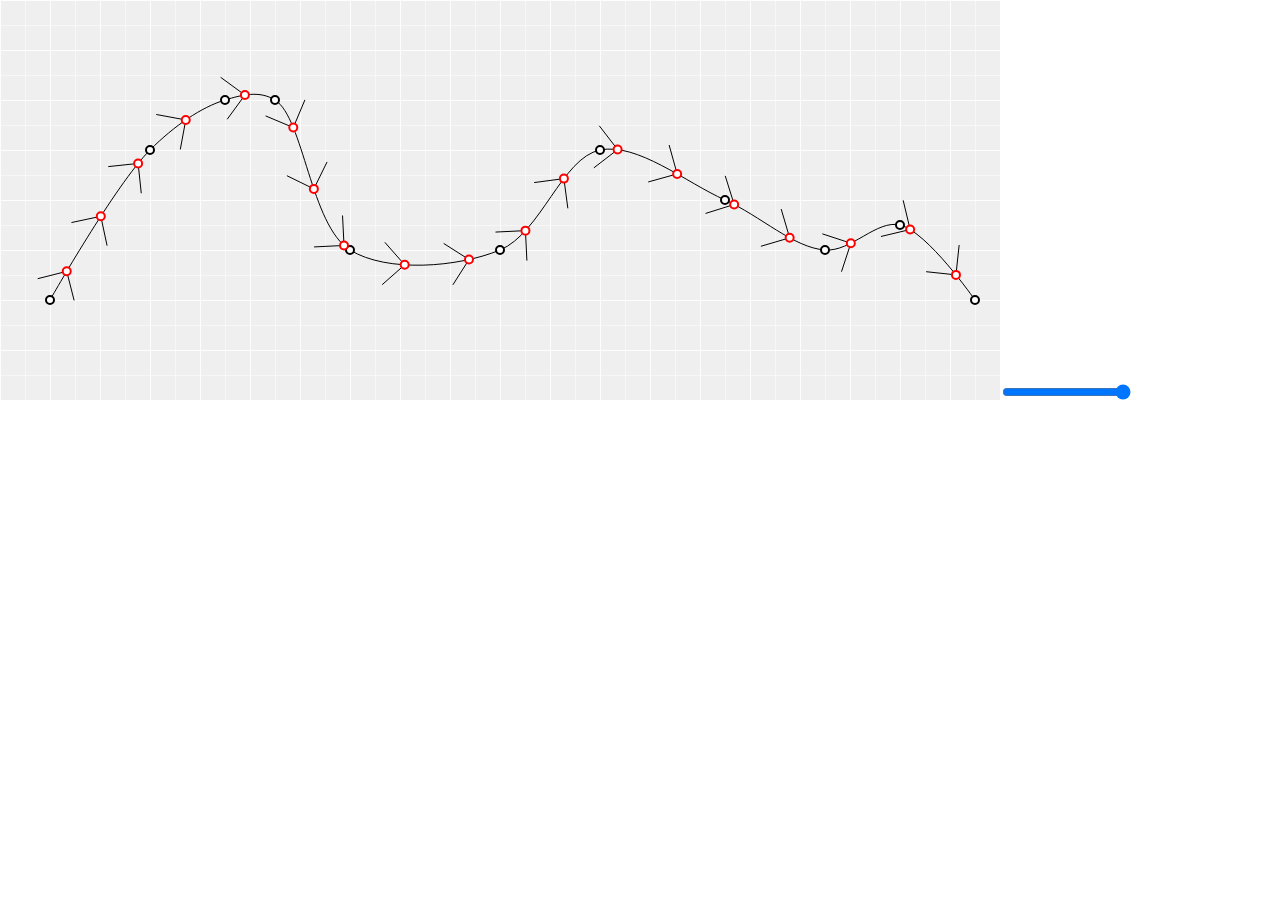
==== animation-along-path/index.html @ 091e4ab4 "add animation-along-path" ====
<!DOCTYPE HTML>
<html><head><meta charset="UTF-8"><title>EvenlySpaced</title><style>html,head,body { padding:0; margin:0; }
body { font-family: calibri, helvetica, arial, sans-serif; }</style><script type="text/javascript">
(function() {
'use strict';

function F2(fun)
{
  function wrapper(a) { return function(b) { return fun(a,b); }; }
  wrapper.arity = 2;
  wrapper.func = fun;
  return wrapper;
}

function F3(fun)
{
  function wrapper(a) {
    return function(b) { return function(c) { return fun(a, b, c); }; };
  }
  wrapper.arity = 3;
  wrapper.func = fun;
  return wrapper;
}

function F4(fun)
{
  function wrapper(a) { return function(b) { return function(c) {
    return function(d) { return fun(a, b, c, d); }; }; };
  }
  wrapper.arity = 4;
  wrapper.func = fun;
  return wrapper;
}

function F5(fun)
{
  function wrapper(a) { return function(b) { return function(c) {
    return function(d) { return function(e) { return fun(a, b, c, d, e); }; }; }; };
  }
  wrapper.arity = 5;
  wrapper.func = fun;
  return wrapper;
}

function F6(fun)
{
  function wrapper(a) { return function(b) { return function(c) {
    return function(d) { return function(e) { return function(f) {
    return fun(a, b, c, d, e, f); }; }; }; }; };
  }
  wrapper.arity = 6;
  wrapper.func = fun;
  return wrapper;
}

function F7(fun)
{
  function wrapper(a) { return function(b) { return function(c) {
    return function(d) { return function(e) { return function(f) {
    return function(g) { return fun(a, b, c, d, e, f, g); }; }; }; }; }; };
  }
  wrapper.arity = 7;
  wrapper.func = fun;
  return wrapper;
}

function F8(fun)
{
  function wrapper(a) { return function(b) { return function(c) {
    return function(d) { return function(e) { return function(f) {
    return function(g) { return function(h) {
    return fun(a, b, c, d, e, f, g, h); }; }; }; }; }; }; };
  }
  wrapper.arity = 8;
  wrapper.func = fun;
  return wrapper;
}

function F9(fun)
{
  function wrapper(a) { return function(b) { return function(c) {
    return function(d) { return function(e) { return function(f) {
    return function(g) { return function(h) { return function(i) {
    return fun(a, b, c, d, e, f, g, h, i); }; }; }; }; }; }; }; };
  }
  wrapper.arity = 9;
  wrapper.func = fun;
  return wrapper;
}

function A2(fun, a, b)
{
  return fun.arity === 2
    ? fun.func(a, b)
    : fun(a)(b);
}
function A3(fun, a, b, c)
{
  return fun.arity === 3
    ? fun.func(a, b, c)
    : fun(a)(b)(c);
}
function A4(fun, a, b, c, d)
{
  return fun.arity === 4
    ? fun.func(a, b, c, d)
    : fun(a)(b)(c)(d);
}
function A5(fun, a, b, c, d, e)
{
  return fun.arity === 5
    ? fun.func(a, b, c, d, e)
    : fun(a)(b)(c)(d)(e);
}
function A6(fun, a, b, c, d, e, f)
{
  return fun.arity === 6
    ? fun.func(a, b, c, d, e, f)
    : fun(a)(b)(c)(d)(e)(f);
}
function A7(fun, a, b, c, d, e, f, g)
{
  return fun.arity === 7
    ? fun.func(a, b, c, d, e, f, g)
    : fun(a)(b)(c)(d)(e)(f)(g);
}
function A8(fun, a, b, c, d, e, f, g, h)
{
  return fun.arity === 8
    ? fun.func(a, b, c, d, e, f, g, h)
    : fun(a)(b)(c)(d)(e)(f)(g)(h);
}
function A9(fun, a, b, c, d, e, f, g, h, i)
{
  return fun.arity === 9
    ? fun.func(a, b, c, d, e, f, g, h, i)
    : fun(a)(b)(c)(d)(e)(f)(g)(h)(i);
}
//import Native.Utils //

var _elm_lang$core$Native_Basics = function() {

function div(a, b)
{
	return (a / b) | 0;
}
function rem(a, b)
{
	return a % b;
}
function mod(a, b)
{
	if (b === 0)
	{
		throw new Error('Cannot perform mod 0. Division by zero error.');
	}
	var r = a % b;
	var m = a === 0 ? 0 : (b > 0 ? (a >= 0 ? r : r + b) : -mod(-a, -b));

	return m === b ? 0 : m;
}
function logBase(base, n)
{
	return Math.log(n) / Math.log(base);
}
function negate(n)
{
	return -n;
}
function abs(n)
{
	return n < 0 ? -n : n;
}

function min(a, b)
{
	return _elm_lang$core$Native_Utils.cmp(a, b) < 0 ? a : b;
}
function max(a, b)
{
	return _elm_lang$core$Native_Utils.cmp(a, b) > 0 ? a : b;
}
function clamp(lo, hi, n)
{
	return _elm_lang$core$Native_Utils.cmp(n, lo) < 0
		? lo
		: _elm_lang$core$Native_Utils.cmp(n, hi) > 0
			? hi
			: n;
}

var ord = ['LT', 'EQ', 'GT'];

function compare(x, y)
{
	return { ctor: ord[_elm_lang$core$Native_Utils.cmp(x, y) + 1] };
}

function xor(a, b)
{
	return a !== b;
}
function not(b)
{
	return !b;
}
function isInfinite(n)
{
	return n === Infinity || n === -Infinity;
}

function truncate(n)
{
	return n | 0;
}

function degrees(d)
{
	return d * Math.PI / 180;
}
function turns(t)
{
	return 2 * Math.PI * t;
}
function fromPolar(point)
{
	var r = point._0;
	var t = point._1;
	return _elm_lang$core$Native_Utils.Tuple2(r * Math.cos(t), r * Math.sin(t));
}
function toPolar(point)
{
	var x = point._0;
	var y = point._1;
	return _elm_lang$core$Native_Utils.Tuple2(Math.sqrt(x * x + y * y), Math.atan2(y, x));
}

return {
	div: F2(div),
	rem: F2(rem),
	mod: F2(mod),

	pi: Math.PI,
	e: Math.E,
	cos: Math.cos,
	sin: Math.sin,
	tan: Math.tan,
	acos: Math.acos,
	asin: Math.asin,
	atan: Math.atan,
	atan2: F2(Math.atan2),

	degrees: degrees,
	turns: turns,
	fromPolar: fromPolar,
	toPolar: toPolar,

	sqrt: Math.sqrt,
	logBase: F2(logBase),
	negate: negate,
	abs: abs,
	min: F2(min),
	max: F2(max),
	clamp: F3(clamp),
	compare: F2(compare),

	xor: F2(xor),
	not: not,

	truncate: truncate,
	ceiling: Math.ceil,
	floor: Math.floor,
	round: Math.round,
	toFloat: function(x) { return x; },
	isNaN: isNaN,
	isInfinite: isInfinite
};

}();//import //

var _elm_lang$core$Native_Utils = function() {

// COMPARISONS

function eq(x, y)
{
	var stack = [];
	var isEqual = eqHelp(x, y, 0, stack);
	var pair;
	while (isEqual && (pair = stack.pop()))
	{
		isEqual = eqHelp(pair.x, pair.y, 0, stack);
	}
	return isEqual;
}


function eqHelp(x, y, depth, stack)
{
	if (depth > 100)
	{
		stack.push({ x: x, y: y });
		return true;
	}

	if (x === y)
	{
		return true;
	}

	if (typeof x !== 'object')
	{
		if (typeof x === 'function')
		{
			throw new Error(
				'Trying to use `(==)` on functions. There is no way to know if functions are "the same" in the Elm sense.'
				+ ' Read more about this at http://package.elm-lang.org/packages/elm-lang/core/latest/Basics#=='
				+ ' which describes why it is this way and what the better version will look like.'
			);
		}
		return false;
	}

	if (x === null || y === null)
	{
		return false
	}

	if (x instanceof Date)
	{
		return x.getTime() === y.getTime();
	}

	if (!('ctor' in x))
	{
		for (var key in x)
		{
			if (!eqHelp(x[key], y[key], depth + 1, stack))
			{
				return false;
			}
		}
		return true;
	}

	// convert Dicts and Sets to lists
	if (x.ctor === 'RBNode_elm_builtin' || x.ctor === 'RBEmpty_elm_builtin')
	{
		x = _elm_lang$core$Dict$toList(x);
		y = _elm_lang$core$Dict$toList(y);
	}
	if (x.ctor === 'Set_elm_builtin')
	{
		x = _elm_lang$core$Set$toList(x);
		y = _elm_lang$core$Set$toList(y);
	}

	// check if lists are equal without recursion
	if (x.ctor === '::')
	{
		var a = x;
		var b = y;
		while (a.ctor === '::' && b.ctor === '::')
		{
			if (!eqHelp(a._0, b._0, depth + 1, stack))
			{
				return false;
			}
			a = a._1;
			b = b._1;
		}
		return a.ctor === b.ctor;
	}

	// check if Arrays are equal
	if (x.ctor === '_Array')
	{
		var xs = _elm_lang$core$Native_Array.toJSArray(x);
		var ys = _elm_lang$core$Native_Array.toJSArray(y);
		if (xs.length !== ys.length)
		{
			return false;
		}
		for (var i = 0; i < xs.length; i++)
		{
			if (!eqHelp(xs[i], ys[i], depth + 1, stack))
			{
				return false;
			}
		}
		return true;
	}

	if (!eqHelp(x.ctor, y.ctor, depth + 1, stack))
	{
		return false;
	}

	for (var key in x)
	{
		if (!eqHelp(x[key], y[key], depth + 1, stack))
		{
			return false;
		}
	}
	return true;
}

// Code in Generate/JavaScript.hs, Basics.js, and List.js depends on
// the particular integer values assigned to LT, EQ, and GT.

var LT = -1, EQ = 0, GT = 1;

function cmp(x, y)
{
	if (typeof x !== 'object')
	{
		return x === y ? EQ : x < y ? LT : GT;
	}

	if (x instanceof String)
	{
		var a = x.valueOf();
		var b = y.valueOf();
		return a === b ? EQ : a < b ? LT : GT;
	}

	if (x.ctor === '::' || x.ctor === '[]')
	{
		while (x.ctor === '::' && y.ctor === '::')
		{
			var ord = cmp(x._0, y._0);
			if (ord !== EQ)
			{
				return ord;
			}
			x = x._1;
			y = y._1;
		}
		return x.ctor === y.ctor ? EQ : x.ctor === '[]' ? LT : GT;
	}

	if (x.ctor.slice(0, 6) === '_Tuple')
	{
		var ord;
		var n = x.ctor.slice(6) - 0;
		var err = 'cannot compare tuples with more than 6 elements.';
		if (n === 0) return EQ;
		if (n >= 1) { ord = cmp(x._0, y._0); if (ord !== EQ) return ord;
		if (n >= 2) { ord = cmp(x._1, y._1); if (ord !== EQ) return ord;
		if (n >= 3) { ord = cmp(x._2, y._2); if (ord !== EQ) return ord;
		if (n >= 4) { ord = cmp(x._3, y._3); if (ord !== EQ) return ord;
		if (n >= 5) { ord = cmp(x._4, y._4); if (ord !== EQ) return ord;
		if (n >= 6) { ord = cmp(x._5, y._5); if (ord !== EQ) return ord;
		if (n >= 7) throw new Error('Comparison error: ' + err); } } } } } }
		return EQ;
	}

	throw new Error(
		'Comparison error: comparison is only defined on ints, '
		+ 'floats, times, chars, strings, lists of comparable values, '
		+ 'and tuples of comparable values.'
	);
}


// COMMON VALUES

var Tuple0 = {
	ctor: '_Tuple0'
};

function Tuple2(x, y)
{
	return {
		ctor: '_Tuple2',
		_0: x,
		_1: y
	};
}

function chr(c)
{
	return new String(c);
}


// GUID

var count = 0;
function guid(_)
{
	return count++;
}


// RECORDS

function update(oldRecord, updatedFields)
{
	var newRecord = {};

	for (var key in oldRecord)
	{
		newRecord[key] = oldRecord[key];
	}

	for (var key in updatedFields)
	{
		newRecord[key] = updatedFields[key];
	}

	return newRecord;
}


//// LIST STUFF ////

var Nil = { ctor: '[]' };

function Cons(hd, tl)
{
	return {
		ctor: '::',
		_0: hd,
		_1: tl
	};
}

function append(xs, ys)
{
	// append Strings
	if (typeof xs === 'string')
	{
		return xs + ys;
	}

	// append Lists
	if (xs.ctor === '[]')
	{
		return ys;
	}
	var root = Cons(xs._0, Nil);
	var curr = root;
	xs = xs._1;
	while (xs.ctor !== '[]')
	{
		curr._1 = Cons(xs._0, Nil);
		xs = xs._1;
		curr = curr._1;
	}
	curr._1 = ys;
	return root;
}


// CRASHES

function crash(moduleName, region)
{
	return function(message) {
		throw new Error(
			'Ran into a `Debug.crash` in module `' + moduleName + '` ' + regionToString(region) + '\n'
			+ 'The message provided by the code author is:\n\n    '
			+ message
		);
	};
}

function crashCase(moduleName, region, value)
{
	return function(message) {
		throw new Error(
			'Ran into a `Debug.crash` in module `' + moduleName + '`\n\n'
			+ 'This was caused by the `case` expression ' + regionToString(region) + '.\n'
			+ 'One of the branches ended with a crash and the following value got through:\n\n    ' + toString(value) + '\n\n'
			+ 'The message provided by the code author is:\n\n    '
			+ message
		);
	};
}

function regionToString(region)
{
	if (region.start.line == region.end.line)
	{
		return 'on line ' + region.start.line;
	}
	return 'between lines ' + region.start.line + ' and ' + region.end.line;
}


// TO STRING

function toString(v)
{
	var type = typeof v;
	if (type === 'function')
	{
		return '<function>';
	}

	if (type === 'boolean')
	{
		return v ? 'True' : 'False';
	}

	if (type === 'number')
	{
		return v + '';
	}

	if (v instanceof String)
	{
		return '\'' + addSlashes(v, true) + '\'';
	}

	if (type === 'string')
	{
		return '"' + addSlashes(v, false) + '"';
	}

	if (v === null)
	{
		return 'null';
	}

	if (type === 'object' && 'ctor' in v)
	{
		var ctorStarter = v.ctor.substring(0, 5);

		if (ctorStarter === '_Tupl')
		{
			var output = [];
			for (var k in v)
			{
				if (k === 'ctor') continue;
				output.push(toString(v[k]));
			}
			return '(' + output.join(',') + ')';
		}

		if (ctorStarter === '_Task')
		{
			return '<task>'
		}

		if (v.ctor === '_Array')
		{
			var list = _elm_lang$core$Array$toList(v);
			return 'Array.fromList ' + toString(list);
		}

		if (v.ctor === '<decoder>')
		{
			return '<decoder>';
		}

		if (v.ctor === '_Process')
		{
			return '<process:' + v.id + '>';
		}

		if (v.ctor === '::')
		{
			var output = '[' + toString(v._0);
			v = v._1;
			while (v.ctor === '::')
			{
				output += ',' + toString(v._0);
				v = v._1;
			}
			return output + ']';
		}

		if (v.ctor === '[]')
		{
			return '[]';
		}

		if (v.ctor === 'Set_elm_builtin')
		{
			return 'Set.fromList ' + toString(_elm_lang$core$Set$toList(v));
		}

		if (v.ctor === 'RBNode_elm_builtin' || v.ctor === 'RBEmpty_elm_builtin')
		{
			return 'Dict.fromList ' + toString(_elm_lang$core$Dict$toList(v));
		}

		var output = '';
		for (var i in v)
		{
			if (i === 'ctor') continue;
			var str = toString(v[i]);
			var c0 = str[0];
			var parenless = c0 === '{' || c0 === '(' || c0 === '<' || c0 === '"' || str.indexOf(' ') < 0;
			output += ' ' + (parenless ? str : '(' + str + ')');
		}
		return v.ctor + output;
	}

	if (type === 'object')
	{
		if (v instanceof Date)
		{
			return '<' + v.toString() + '>';
		}

		if (v.elm_web_socket)
		{
			return '<websocket>';
		}

		var output = [];
		for (var k in v)
		{
			output.push(k + ' = ' + toString(v[k]));
		}
		if (output.length === 0)
		{
			return '{}';
		}
		return '{ ' + output.join(', ') + ' }';
	}

	return '<internal structure>';
}

function addSlashes(str, isChar)
{
	var s = str.replace(/\\/g, '\\\\')
			  .replace(/\n/g, '\\n')
			  .replace(/\t/g, '\\t')
			  .replace(/\r/g, '\\r')
			  .replace(/\v/g, '\\v')
			  .replace(/\0/g, '\\0');
	if (isChar)
	{
		return s.replace(/\'/g, '\\\'');
	}
	else
	{
		return s.replace(/\"/g, '\\"');
	}
}


return {
	eq: eq,
	cmp: cmp,
	Tuple0: Tuple0,
	Tuple2: Tuple2,
	chr: chr,
	update: update,
	guid: guid,

	append: F2(append),

	crash: crash,
	crashCase: crashCase,

	toString: toString
};

}();var _elm_lang$core$Basics$never = function (_p0) {
	never:
	while (true) {
		var _p1 = _p0;
		var _v1 = _p1._0;
		_p0 = _v1;
		continue never;
	}
};
var _elm_lang$core$Basics$uncurry = F2(
	function (f, _p2) {
		var _p3 = _p2;
		return A2(f, _p3._0, _p3._1);
	});
var _elm_lang$core$Basics$curry = F3(
	function (f, a, b) {
		return f(
			{ctor: '_Tuple2', _0: a, _1: b});
	});
var _elm_lang$core$Basics$flip = F3(
	function (f, b, a) {
		return A2(f, a, b);
	});
var _elm_lang$core$Basics$always = F2(
	function (a, _p4) {
		return a;
	});
var _elm_lang$core$Basics$identity = function (x) {
	return x;
};
var _elm_lang$core$Basics_ops = _elm_lang$core$Basics_ops || {};
_elm_lang$core$Basics_ops['<|'] = F2(
	function (f, x) {
		return f(x);
	});
var _elm_lang$core$Basics_ops = _elm_lang$core$Basics_ops || {};
_elm_lang$core$Basics_ops['|>'] = F2(
	function (x, f) {
		return f(x);
	});
var _elm_lang$core$Basics_ops = _elm_lang$core$Basics_ops || {};
_elm_lang$core$Basics_ops['>>'] = F3(
	function (f, g, x) {
		return g(
			f(x));
	});
var _elm_lang$core$Basics_ops = _elm_lang$core$Basics_ops || {};
_elm_lang$core$Basics_ops['<<'] = F3(
	function (g, f, x) {
		return g(
			f(x));
	});
var _elm_lang$core$Basics_ops = _elm_lang$core$Basics_ops || {};
_elm_lang$core$Basics_ops['++'] = _elm_lang$core$Native_Utils.append;
var _elm_lang$core$Basics$toString = _elm_lang$core$Native_Utils.toString;
var _elm_lang$core$Basics$isInfinite = _elm_lang$core$Native_Basics.isInfinite;
var _elm_lang$core$Basics$isNaN = _elm_lang$core$Native_Basics.isNaN;
var _elm_lang$core$Basics$toFloat = _elm_lang$core$Native_Basics.toFloat;
var _elm_lang$core$Basics$ceiling = _elm_lang$core$Native_Basics.ceiling;
var _elm_lang$core$Basics$floor = _elm_lang$core$Native_Basics.floor;
var _elm_lang$core$Basics$truncate = _elm_lang$core$Native_Basics.truncate;
var _elm_lang$core$Basics$round = _elm_lang$core$Native_Basics.round;
var _elm_lang$core$Basics$not = _elm_lang$core$Native_Basics.not;
var _elm_lang$core$Basics$xor = _elm_lang$core$Native_Basics.xor;
var _elm_lang$core$Basics_ops = _elm_lang$core$Basics_ops || {};
_elm_lang$core$Basics_ops['||'] = _elm_lang$core$Native_Basics.or;
var _elm_lang$core$Basics_ops = _elm_lang$core$Basics_ops || {};
_elm_lang$core$Basics_ops['&&'] = _elm_lang$core$Native_Basics.and;
var _elm_lang$core$Basics$max = _elm_lang$core$Native_Basics.max;
var _elm_lang$core$Basics$min = _elm_lang$core$Native_Basics.min;
var _elm_lang$core$Basics$compare = _elm_lang$core$Native_Basics.compare;
var _elm_lang$core$Basics_ops = _elm_lang$core$Basics_ops || {};
_elm_lang$core$Basics_ops['>='] = _elm_lang$core$Native_Basics.ge;
var _elm_lang$core$Basics_ops = _elm_lang$core$Basics_ops || {};
_elm_lang$core$Basics_ops['<='] = _elm_lang$core$Native_Basics.le;
var _elm_lang$core$Basics_ops = _elm_lang$core$Basics_ops || {};
_elm_lang$core$Basics_ops['>'] = _elm_lang$core$Native_Basics.gt;
var _elm_lang$core$Basics_ops = _elm_lang$core$Basics_ops || {};
_elm_lang$core$Basics_ops['<'] = _elm_lang$core$Native_Basics.lt;
var _elm_lang$core$Basics_ops = _elm_lang$core$Basics_ops || {};
_elm_lang$core$Basics_ops['/='] = _elm_lang$core$Native_Basics.neq;
var _elm_lang$core$Basics_ops = _elm_lang$core$Basics_ops || {};
_elm_lang$core$Basics_ops['=='] = _elm_lang$core$Native_Basics.eq;
var _elm_lang$core$Basics$e = _elm_lang$core$Native_Basics.e;
var _elm_lang$core$Basics$pi = _elm_lang$core$Native_Basics.pi;
var _elm_lang$core$Basics$clamp = _elm_lang$core$Native_Basics.clamp;
var _elm_lang$core$Basics$logBase = _elm_lang$core$Native_Basics.logBase;
var _elm_lang$core$Basics$abs = _elm_lang$core$Native_Basics.abs;
var _elm_lang$core$Basics$negate = _elm_lang$core$Native_Basics.negate;
var _elm_lang$core$Basics$sqrt = _elm_lang$core$Native_Basics.sqrt;
var _elm_lang$core$Basics$atan2 = _elm_lang$core$Native_Basics.atan2;
var _elm_lang$core$Basics$atan = _elm_lang$core$Native_Basics.atan;
var _elm_lang$core$Basics$asin = _elm_lang$core$Native_Basics.asin;
var _elm_lang$core$Basics$acos = _elm_lang$core$Native_Basics.acos;
var _elm_lang$core$Basics$tan = _elm_lang$core$Native_Basics.tan;
var _elm_lang$core$Basics$sin = _elm_lang$core$Native_Basics.sin;
var _elm_lang$core$Basics$cos = _elm_lang$core$Native_Basics.cos;
var _elm_lang$core$Basics_ops = _elm_lang$core$Basics_ops || {};
_elm_lang$core$Basics_ops['^'] = _elm_lang$core$Native_Basics.exp;
var _elm_lang$core$Basics_ops = _elm_lang$core$Basics_ops || {};
_elm_lang$core$Basics_ops['%'] = _elm_lang$core$Native_Basics.mod;
var _elm_lang$core$Basics$rem = _elm_lang$core$Native_Basics.rem;
var _elm_lang$core$Basics_ops = _elm_lang$core$Basics_ops || {};
_elm_lang$core$Basics_ops['//'] = _elm_lang$core$Native_Basics.div;
var _elm_lang$core$Basics_ops = _elm_lang$core$Basics_ops || {};
_elm_lang$core$Basics_ops['/'] = _elm_lang$core$Native_Basics.floatDiv;
var _elm_lang$core$Basics_ops = _elm_lang$core$Basics_ops || {};
_elm_lang$core$Basics_ops['*'] = _elm_lang$core$Native_Basics.mul;
var _elm_lang$core$Basics_ops = _elm_lang$core$Basics_ops || {};
_elm_lang$core$Basics_ops['-'] = _elm_lang$core$Native_Basics.sub;
var _elm_lang$core$Basics_ops = _elm_lang$core$Basics_ops || {};
_elm_lang$core$Basics_ops['+'] = _elm_lang$core$Native_Basics.add;
var _elm_lang$core$Basics$toPolar = _elm_lang$core$Native_Basics.toPolar;
var _elm_lang$core$Basics$fromPolar = _elm_lang$core$Native_Basics.fromPolar;
var _elm_lang$core$Basics$turns = _elm_lang$core$Native_Basics.turns;
var _elm_lang$core$Basics$degrees = _elm_lang$core$Native_Basics.degrees;
var _elm_lang$core$Basics$radians = function (t) {
	return t;
};
var _elm_lang$core$Basics$GT = {ctor: 'GT'};
var _elm_lang$core$Basics$EQ = {ctor: 'EQ'};
var _elm_lang$core$Basics$LT = {ctor: 'LT'};
var _elm_lang$core$Basics$JustOneMore = function (a) {
	return {ctor: 'JustOneMore', _0: a};
};
//import Native.Utils //

var _elm_lang$core$Native_Debug = function() {

function log(tag, value)
{
	var msg = tag + ': ' + _elm_lang$core$Native_Utils.toString(value);
	var process = process || {};
	if (process.stdout)
	{
		process.stdout.write(msg);
	}
	else
	{
		console.log(msg);
	}
	return value;
}

function crash(message)
{
	throw new Error(message);
}

return {
	crash: crash,
	log: F2(log)
};

}();var _elm_lang$core$Debug$crash = _elm_lang$core$Native_Debug.crash;
var _elm_lang$core$Debug$log = _elm_lang$core$Native_Debug.log;
var _elm_lang$core$Maybe$withDefault = F2(
	function ($default, maybe) {
		var _p0 = maybe;
		if (_p0.ctor === 'Just') {
			return _p0._0;
		} else {
			return $default;
		}
	});
var _elm_lang$core$Maybe$Nothing = {ctor: 'Nothing'};
var _elm_lang$core$Maybe$andThen = F2(
	function (callback, maybeValue) {
		var _p1 = maybeValue;
		if (_p1.ctor === 'Just') {
			return callback(_p1._0);
		} else {
			return _elm_lang$core$Maybe$Nothing;
		}
	});
var _elm_lang$core$Maybe$Just = function (a) {
	return {ctor: 'Just', _0: a};
};
var _elm_lang$core$Maybe$map = F2(
	function (f, maybe) {
		var _p2 = maybe;
		if (_p2.ctor === 'Just') {
			return _elm_lang$core$Maybe$Just(
				f(_p2._0));
		} else {
			return _elm_lang$core$Maybe$Nothing;
		}
	});
var _elm_lang$core$Maybe$map2 = F3(
	function (func, ma, mb) {
		var _p3 = {ctor: '_Tuple2', _0: ma, _1: mb};
		if (((_p3.ctor === '_Tuple2') && (_p3._0.ctor === 'Just')) && (_p3._1.ctor === 'Just')) {
			return _elm_lang$core$Maybe$Just(
				A2(func, _p3._0._0, _p3._1._0));
		} else {
			return _elm_lang$core$Maybe$Nothing;
		}
	});
var _elm_lang$core$Maybe$map3 = F4(
	function (func, ma, mb, mc) {
		var _p4 = {ctor: '_Tuple3', _0: ma, _1: mb, _2: mc};
		if ((((_p4.ctor === '_Tuple3') && (_p4._0.ctor === 'Just')) && (_p4._1.ctor === 'Just')) && (_p4._2.ctor === 'Just')) {
			return _elm_lang$core$Maybe$Just(
				A3(func, _p4._0._0, _p4._1._0, _p4._2._0));
		} else {
			return _elm_lang$core$Maybe$Nothing;
		}
	});
var _elm_lang$core$Maybe$map4 = F5(
	function (func, ma, mb, mc, md) {
		var _p5 = {ctor: '_Tuple4', _0: ma, _1: mb, _2: mc, _3: md};
		if (((((_p5.ctor === '_Tuple4') && (_p5._0.ctor === 'Just')) && (_p5._1.ctor === 'Just')) && (_p5._2.ctor === 'Just')) && (_p5._3.ctor === 'Just')) {
			return _elm_lang$core$Maybe$Just(
				A4(func, _p5._0._0, _p5._1._0, _p5._2._0, _p5._3._0));
		} else {
			return _elm_lang$core$Maybe$Nothing;
		}
	});
var _elm_lang$core$Maybe$map5 = F6(
	function (func, ma, mb, mc, md, me) {
		var _p6 = {ctor: '_Tuple5', _0: ma, _1: mb, _2: mc, _3: md, _4: me};
		if ((((((_p6.ctor === '_Tuple5') && (_p6._0.ctor === 'Just')) && (_p6._1.ctor === 'Just')) && (_p6._2.ctor === 'Just')) && (_p6._3.ctor === 'Just')) && (_p6._4.ctor === 'Just')) {
			return _elm_lang$core$Maybe$Just(
				A5(func, _p6._0._0, _p6._1._0, _p6._2._0, _p6._3._0, _p6._4._0));
		} else {
			return _elm_lang$core$Maybe$Nothing;
		}
	});
//import Native.Utils //

var _elm_lang$core$Native_List = function() {

var Nil = { ctor: '[]' };

function Cons(hd, tl)
{
	return { ctor: '::', _0: hd, _1: tl };
}

function fromArray(arr)
{
	var out = Nil;
	for (var i = arr.length; i--; )
	{
		out = Cons(arr[i], out);
	}
	return out;
}

function toArray(xs)
{
	var out = [];
	while (xs.ctor !== '[]')
	{
		out.push(xs._0);
		xs = xs._1;
	}
	return out;
}

function foldr(f, b, xs)
{
	var arr = toArray(xs);
	var acc = b;
	for (var i = arr.length; i--; )
	{
		acc = A2(f, arr[i], acc);
	}
	return acc;
}

function map2(f, xs, ys)
{
	var arr = [];
	while (xs.ctor !== '[]' && ys.ctor !== '[]')
	{
		arr.push(A2(f, xs._0, ys._0));
		xs = xs._1;
		ys = ys._1;
	}
	return fromArray(arr);
}

function map3(f, xs, ys, zs)
{
	var arr = [];
	while (xs.ctor !== '[]' && ys.ctor !== '[]' && zs.ctor !== '[]')
	{
		arr.push(A3(f, xs._0, ys._0, zs._0));
		xs = xs._1;
		ys = ys._1;
		zs = zs._1;
	}
	return fromArray(arr);
}

function map4(f, ws, xs, ys, zs)
{
	var arr = [];
	while (   ws.ctor !== '[]'
		   && xs.ctor !== '[]'
		   && ys.ctor !== '[]'
		   && zs.ctor !== '[]')
	{
		arr.push(A4(f, ws._0, xs._0, ys._0, zs._0));
		ws = ws._1;
		xs = xs._1;
		ys = ys._1;
		zs = zs._1;
	}
	return fromArray(arr);
}

function map5(f, vs, ws, xs, ys, zs)
{
	var arr = [];
	while (   vs.ctor !== '[]'
		   && ws.ctor !== '[]'
		   && xs.ctor !== '[]'
		   && ys.ctor !== '[]'
		   && zs.ctor !== '[]')
	{
		arr.push(A5(f, vs._0, ws._0, xs._0, ys._0, zs._0));
		vs = vs._1;
		ws = ws._1;
		xs = xs._1;
		ys = ys._1;
		zs = zs._1;
	}
	return fromArray(arr);
}

function sortBy(f, xs)
{
	return fromArray(toArray(xs).sort(function(a, b) {
		return _elm_lang$core$Native_Utils.cmp(f(a), f(b));
	}));
}

function sortWith(f, xs)
{
	return fromArray(toArray(xs).sort(function(a, b) {
		var ord = f(a)(b).ctor;
		return ord === 'EQ' ? 0 : ord === 'LT' ? -1 : 1;
	}));
}

return {
	Nil: Nil,
	Cons: Cons,
	cons: F2(Cons),
	toArray: toArray,
	fromArray: fromArray,

	foldr: F3(foldr),

	map2: F3(map2),
	map3: F4(map3),
	map4: F5(map4),
	map5: F6(map5),
	sortBy: F2(sortBy),
	sortWith: F2(sortWith)
};

}();var _elm_lang$core$List$sortWith = _elm_lang$core$Native_List.sortWith;
var _elm_lang$core$List$sortBy = _elm_lang$core$Native_List.sortBy;
var _elm_lang$core$List$sort = function (xs) {
	return A2(_elm_lang$core$List$sortBy, _elm_lang$core$Basics$identity, xs);
};
var _elm_lang$core$List$singleton = function (value) {
	return {
		ctor: '::',
		_0: value,
		_1: {ctor: '[]'}
	};
};
var _elm_lang$core$List$drop = F2(
	function (n, list) {
		drop:
		while (true) {
			if (_elm_lang$core$Native_Utils.cmp(n, 0) < 1) {
				return list;
			} else {
				var _p0 = list;
				if (_p0.ctor === '[]') {
					return list;
				} else {
					var _v1 = n - 1,
						_v2 = _p0._1;
					n = _v1;
					list = _v2;
					continue drop;
				}
			}
		}
	});
var _elm_lang$core$List$map5 = _elm_lang$core$Native_List.map5;
var _elm_lang$core$List$map4 = _elm_lang$core$Native_List.map4;
var _elm_lang$core$List$map3 = _elm_lang$core$Native_List.map3;
var _elm_lang$core$List$map2 = _elm_lang$core$Native_List.map2;
var _elm_lang$core$List$any = F2(
	function (isOkay, list) {
		any:
		while (true) {
			var _p1 = list;
			if (_p1.ctor === '[]') {
				return false;
			} else {
				if (isOkay(_p1._0)) {
					return true;
				} else {
					var _v4 = isOkay,
						_v5 = _p1._1;
					isOkay = _v4;
					list = _v5;
					continue any;
				}
			}
		}
	});
var _elm_lang$core$List$all = F2(
	function (isOkay, list) {
		return !A2(
			_elm_lang$core$List$any,
			function (_p2) {
				return !isOkay(_p2);
			},
			list);
	});
var _elm_lang$core$List$foldr = _elm_lang$core$Native_List.foldr;
var _elm_lang$core$List$foldl = F3(
	function (func, acc, list) {
		foldl:
		while (true) {
			var _p3 = list;
			if (_p3.ctor === '[]') {
				return acc;
			} else {
				var _v7 = func,
					_v8 = A2(func, _p3._0, acc),
					_v9 = _p3._1;
				func = _v7;
				acc = _v8;
				list = _v9;
				continue foldl;
			}
		}
	});
var _elm_lang$core$List$length = function (xs) {
	return A3(
		_elm_lang$core$List$foldl,
		F2(
			function (_p4, i) {
				return i + 1;
			}),
		0,
		xs);
};
var _elm_lang$core$List$sum = function (numbers) {
	return A3(
		_elm_lang$core$List$foldl,
		F2(
			function (x, y) {
				return x + y;
			}),
		0,
		numbers);
};
var _elm_lang$core$List$product = function (numbers) {
	return A3(
		_elm_lang$core$List$foldl,
		F2(
			function (x, y) {
				return x * y;
			}),
		1,
		numbers);
};
var _elm_lang$core$List$maximum = function (list) {
	var _p5 = list;
	if (_p5.ctor === '::') {
		return _elm_lang$core$Maybe$Just(
			A3(_elm_lang$core$List$foldl, _elm_lang$core$Basics$max, _p5._0, _p5._1));
	} else {
		return _elm_lang$core$Maybe$Nothing;
	}
};
var _elm_lang$core$List$minimum = function (list) {
	var _p6 = list;
	if (_p6.ctor === '::') {
		return _elm_lang$core$Maybe$Just(
			A3(_elm_lang$core$List$foldl, _elm_lang$core$Basics$min, _p6._0, _p6._1));
	} else {
		return _elm_lang$core$Maybe$Nothing;
	}
};
var _elm_lang$core$List$member = F2(
	function (x, xs) {
		return A2(
			_elm_lang$core$List$any,
			function (a) {
				return _elm_lang$core$Native_Utils.eq(a, x);
			},
			xs);
	});
var _elm_lang$core$List$isEmpty = function (xs) {
	var _p7 = xs;
	if (_p7.ctor === '[]') {
		return true;
	} else {
		return false;
	}
};
var _elm_lang$core$List$tail = function (list) {
	var _p8 = list;
	if (_p8.ctor === '::') {
		return _elm_lang$core$Maybe$Just(_p8._1);
	} else {
		return _elm_lang$core$Maybe$Nothing;
	}
};
var _elm_lang$core$List$head = function (list) {
	var _p9 = list;
	if (_p9.ctor === '::') {
		return _elm_lang$core$Maybe$Just(_p9._0);
	} else {
		return _elm_lang$core$Maybe$Nothing;
	}
};
var _elm_lang$core$List_ops = _elm_lang$core$List_ops || {};
_elm_lang$core$List_ops['::'] = _elm_lang$core$Native_List.cons;
var _elm_lang$core$List$map = F2(
	function (f, xs) {
		return A3(
			_elm_lang$core$List$foldr,
			F2(
				function (x, acc) {
					return {
						ctor: '::',
						_0: f(x),
						_1: acc
					};
				}),
			{ctor: '[]'},
			xs);
	});
var _elm_lang$core$List$filter = F2(
	function (pred, xs) {
		var conditionalCons = F2(
			function (front, back) {
				return pred(front) ? {ctor: '::', _0: front, _1: back} : back;
			});
		return A3(
			_elm_lang$core$List$foldr,
			conditionalCons,
			{ctor: '[]'},
			xs);
	});
var _elm_lang$core$List$maybeCons = F3(
	function (f, mx, xs) {
		var _p10 = f(mx);
		if (_p10.ctor === 'Just') {
			return {ctor: '::', _0: _p10._0, _1: xs};
		} else {
			return xs;
		}
	});
var _elm_lang$core$List$filterMap = F2(
	function (f, xs) {
		return A3(
			_elm_lang$core$List$foldr,
			_elm_lang$core$List$maybeCons(f),
			{ctor: '[]'},
			xs);
	});
var _elm_lang$core$List$reverse = function (list) {
	return A3(
		_elm_lang$core$List$foldl,
		F2(
			function (x, y) {
				return {ctor: '::', _0: x, _1: y};
			}),
		{ctor: '[]'},
		list);
};
var _elm_lang$core$List$scanl = F3(
	function (f, b, xs) {
		var scan1 = F2(
			function (x, accAcc) {
				var _p11 = accAcc;
				if (_p11.ctor === '::') {
					return {
						ctor: '::',
						_0: A2(f, x, _p11._0),
						_1: accAcc
					};
				} else {
					return {ctor: '[]'};
				}
			});
		return _elm_lang$core$List$reverse(
			A3(
				_elm_lang$core$List$foldl,
				scan1,
				{
					ctor: '::',
					_0: b,
					_1: {ctor: '[]'}
				},
				xs));
	});
var _elm_lang$core$List$append = F2(
	function (xs, ys) {
		var _p12 = ys;
		if (_p12.ctor === '[]') {
			return xs;
		} else {
			return A3(
				_elm_lang$core$List$foldr,
				F2(
					function (x, y) {
						return {ctor: '::', _0: x, _1: y};
					}),
				ys,
				xs);
		}
	});
var _elm_lang$core$List$concat = function (lists) {
	return A3(
		_elm_lang$core$List$foldr,
		_elm_lang$core$List$append,
		{ctor: '[]'},
		lists);
};
var _elm_lang$core$List$concatMap = F2(
	function (f, list) {
		return _elm_lang$core$List$concat(
			A2(_elm_lang$core$List$map, f, list));
	});
var _elm_lang$core$List$partition = F2(
	function (pred, list) {
		var step = F2(
			function (x, _p13) {
				var _p14 = _p13;
				var _p16 = _p14._0;
				var _p15 = _p14._1;
				return pred(x) ? {
					ctor: '_Tuple2',
					_0: {ctor: '::', _0: x, _1: _p16},
					_1: _p15
				} : {
					ctor: '_Tuple2',
					_0: _p16,
					_1: {ctor: '::', _0: x, _1: _p15}
				};
			});
		return A3(
			_elm_lang$core$List$foldr,
			step,
			{
				ctor: '_Tuple2',
				_0: {ctor: '[]'},
				_1: {ctor: '[]'}
			},
			list);
	});
var _elm_lang$core$List$unzip = function (pairs) {
	var step = F2(
		function (_p18, _p17) {
			var _p19 = _p18;
			var _p20 = _p17;
			return {
				ctor: '_Tuple2',
				_0: {ctor: '::', _0: _p19._0, _1: _p20._0},
				_1: {ctor: '::', _0: _p19._1, _1: _p20._1}
			};
		});
	return A3(
		_elm_lang$core$List$foldr,
		step,
		{
			ctor: '_Tuple2',
			_0: {ctor: '[]'},
			_1: {ctor: '[]'}
		},
		pairs);
};
var _elm_lang$core$List$intersperse = F2(
	function (sep, xs) {
		var _p21 = xs;
		if (_p21.ctor === '[]') {
			return {ctor: '[]'};
		} else {
			var step = F2(
				function (x, rest) {
					return {
						ctor: '::',
						_0: sep,
						_1: {ctor: '::', _0: x, _1: rest}
					};
				});
			var spersed = A3(
				_elm_lang$core$List$foldr,
				step,
				{ctor: '[]'},
				_p21._1);
			return {ctor: '::', _0: _p21._0, _1: spersed};
		}
	});
var _elm_lang$core$List$takeReverse = F3(
	function (n, list, taken) {
		takeReverse:
		while (true) {
			if (_elm_lang$core$Native_Utils.cmp(n, 0) < 1) {
				return taken;
			} else {
				var _p22 = list;
				if (_p22.ctor === '[]') {
					return taken;
				} else {
					var _v23 = n - 1,
						_v24 = _p22._1,
						_v25 = {ctor: '::', _0: _p22._0, _1: taken};
					n = _v23;
					list = _v24;
					taken = _v25;
					continue takeReverse;
				}
			}
		}
	});
var _elm_lang$core$List$takeTailRec = F2(
	function (n, list) {
		return _elm_lang$core$List$reverse(
			A3(
				_elm_lang$core$List$takeReverse,
				n,
				list,
				{ctor: '[]'}));
	});
var _elm_lang$core$List$takeFast = F3(
	function (ctr, n, list) {
		if (_elm_lang$core$Native_Utils.cmp(n, 0) < 1) {
			return {ctor: '[]'};
		} else {
			var _p23 = {ctor: '_Tuple2', _0: n, _1: list};
			_v26_5:
			do {
				_v26_1:
				do {
					if (_p23.ctor === '_Tuple2') {
						if (_p23._1.ctor === '[]') {
							return list;
						} else {
							if (_p23._1._1.ctor === '::') {
								switch (_p23._0) {
									case 1:
										break _v26_1;
									case 2:
										return {
											ctor: '::',
											_0: _p23._1._0,
											_1: {
												ctor: '::',
												_0: _p23._1._1._0,
												_1: {ctor: '[]'}
											}
										};
									case 3:
										if (_p23._1._1._1.ctor === '::') {
											return {
												ctor: '::',
												_0: _p23._1._0,
												_1: {
													ctor: '::',
													_0: _p23._1._1._0,
													_1: {
														ctor: '::',
														_0: _p23._1._1._1._0,
														_1: {ctor: '[]'}
													}
												}
											};
										} else {
											break _v26_5;
										}
									default:
										if ((_p23._1._1._1.ctor === '::') && (_p23._1._1._1._1.ctor === '::')) {
											var _p28 = _p23._1._1._1._0;
											var _p27 = _p23._1._1._0;
											var _p26 = _p23._1._0;
											var _p25 = _p23._1._1._1._1._0;
											var _p24 = _p23._1._1._1._1._1;
											return (_elm_lang$core$Native_Utils.cmp(ctr, 1000) > 0) ? {
												ctor: '::',
												_0: _p26,
												_1: {
													ctor: '::',
													_0: _p27,
													_1: {
														ctor: '::',
														_0: _p28,
														_1: {
															ctor: '::',
															_0: _p25,
															_1: A2(_elm_lang$core$List$takeTailRec, n - 4, _p24)
														}
													}
												}
											} : {
												ctor: '::',
												_0: _p26,
												_1: {
													ctor: '::',
													_0: _p27,
													_1: {
														ctor: '::',
														_0: _p28,
														_1: {
															ctor: '::',
															_0: _p25,
															_1: A3(_elm_lang$core$List$takeFast, ctr + 1, n - 4, _p24)
														}
													}
												}
											};
										} else {
											break _v26_5;
										}
								}
							} else {
								if (_p23._0 === 1) {
									break _v26_1;
								} else {
									break _v26_5;
								}
							}
						}
					} else {
						break _v26_5;
					}
				} while(false);
				return {
					ctor: '::',
					_0: _p23._1._0,
					_1: {ctor: '[]'}
				};
			} while(false);
			return list;
		}
	});
var _elm_lang$core$List$take = F2(
	function (n, list) {
		return A3(_elm_lang$core$List$takeFast, 0, n, list);
	});
var _elm_lang$core$List$repeatHelp = F3(
	function (result, n, value) {
		repeatHelp:
		while (true) {
			if (_elm_lang$core$Native_Utils.cmp(n, 0) < 1) {
				return result;
			} else {
				var _v27 = {ctor: '::', _0: value, _1: result},
					_v28 = n - 1,
					_v29 = value;
				result = _v27;
				n = _v28;
				value = _v29;
				continue repeatHelp;
			}
		}
	});
var _elm_lang$core$List$repeat = F2(
	function (n, value) {
		return A3(
			_elm_lang$core$List$repeatHelp,
			{ctor: '[]'},
			n,
			value);
	});
var _elm_lang$core$List$rangeHelp = F3(
	function (lo, hi, list) {
		rangeHelp:
		while (true) {
			if (_elm_lang$core$Native_Utils.cmp(lo, hi) < 1) {
				var _v30 = lo,
					_v31 = hi - 1,
					_v32 = {ctor: '::', _0: hi, _1: list};
				lo = _v30;
				hi = _v31;
				list = _v32;
				continue rangeHelp;
			} else {
				return list;
			}
		}
	});
var _elm_lang$core$List$range = F2(
	function (lo, hi) {
		return A3(
			_elm_lang$core$List$rangeHelp,
			lo,
			hi,
			{ctor: '[]'});
	});
var _elm_lang$core$List$indexedMap = F2(
	function (f, xs) {
		return A3(
			_elm_lang$core$List$map2,
			f,
			A2(
				_elm_lang$core$List$range,
				0,
				_elm_lang$core$List$length(xs) - 1),
			xs);
	});
var _elm_lang$core$Result$toMaybe = function (result) {
	var _p0 = result;
	if (_p0.ctor === 'Ok') {
		return _elm_lang$core$Maybe$Just(_p0._0);
	} else {
		return _elm_lang$core$Maybe$Nothing;
	}
};
var _elm_lang$core$Result$withDefault = F2(
	function (def, result) {
		var _p1 = result;
		if (_p1.ctor === 'Ok') {
			return _p1._0;
		} else {
			return def;
		}
	});
var _elm_lang$core$Result$Err = function (a) {
	return {ctor: 'Err', _0: a};
};
var _elm_lang$core$Result$andThen = F2(
	function (callback, result) {
		var _p2 = result;
		if (_p2.ctor === 'Ok') {
			return callback(_p2._0);
		} else {
			return _elm_lang$core$Result$Err(_p2._0);
		}
	});
var _elm_lang$core$Result$Ok = function (a) {
	return {ctor: 'Ok', _0: a};
};
var _elm_lang$core$Result$map = F2(
	function (func, ra) {
		var _p3 = ra;
		if (_p3.ctor === 'Ok') {
			return _elm_lang$core$Result$Ok(
				func(_p3._0));
		} else {
			return _elm_lang$core$Result$Err(_p3._0);
		}
	});
var _elm_lang$core$Result$map2 = F3(
	function (func, ra, rb) {
		var _p4 = {ctor: '_Tuple2', _0: ra, _1: rb};
		if (_p4._0.ctor === 'Ok') {
			if (_p4._1.ctor === 'Ok') {
				return _elm_lang$core$Result$Ok(
					A2(func, _p4._0._0, _p4._1._0));
			} else {
				return _elm_lang$core$Result$Err(_p4._1._0);
			}
		} else {
			return _elm_lang$core$Result$Err(_p4._0._0);
		}
	});
var _elm_lang$core$Result$map3 = F4(
	function (func, ra, rb, rc) {
		var _p5 = {ctor: '_Tuple3', _0: ra, _1: rb, _2: rc};
		if (_p5._0.ctor === 'Ok') {
			if (_p5._1.ctor === 'Ok') {
				if (_p5._2.ctor === 'Ok') {
					return _elm_lang$core$Result$Ok(
						A3(func, _p5._0._0, _p5._1._0, _p5._2._0));
				} else {
					return _elm_lang$core$Result$Err(_p5._2._0);
				}
			} else {
				return _elm_lang$core$Result$Err(_p5._1._0);
			}
		} else {
			return _elm_lang$core$Result$Err(_p5._0._0);
		}
	});
var _elm_lang$core$Result$map4 = F5(
	function (func, ra, rb, rc, rd) {
		var _p6 = {ctor: '_Tuple4', _0: ra, _1: rb, _2: rc, _3: rd};
		if (_p6._0.ctor === 'Ok') {
			if (_p6._1.ctor === 'Ok') {
				if (_p6._2.ctor === 'Ok') {
					if (_p6._3.ctor === 'Ok') {
						return _elm_lang$core$Result$Ok(
							A4(func, _p6._0._0, _p6._1._0, _p6._2._0, _p6._3._0));
					} else {
						return _elm_lang$core$Result$Err(_p6._3._0);
					}
				} else {
					return _elm_lang$core$Result$Err(_p6._2._0);
				}
			} else {
				return _elm_lang$core$Result$Err(_p6._1._0);
			}
		} else {
			return _elm_lang$core$Result$Err(_p6._0._0);
		}
	});
var _elm_lang$core$Result$map5 = F6(
	function (func, ra, rb, rc, rd, re) {
		var _p7 = {ctor: '_Tuple5', _0: ra, _1: rb, _2: rc, _3: rd, _4: re};
		if (_p7._0.ctor === 'Ok') {
			if (_p7._1.ctor === 'Ok') {
				if (_p7._2.ctor === 'Ok') {
					if (_p7._3.ctor === 'Ok') {
						if (_p7._4.ctor === 'Ok') {
							return _elm_lang$core$Result$Ok(
								A5(func, _p7._0._0, _p7._1._0, _p7._2._0, _p7._3._0, _p7._4._0));
						} else {
							return _elm_lang$core$Result$Err(_p7._4._0);
						}
					} else {
						return _elm_lang$core$Result$Err(_p7._3._0);
					}
				} else {
					return _elm_lang$core$Result$Err(_p7._2._0);
				}
			} else {
				return _elm_lang$core$Result$Err(_p7._1._0);
			}
		} else {
			return _elm_lang$core$Result$Err(_p7._0._0);
		}
	});
var _elm_lang$core$Result$mapError = F2(
	function (f, result) {
		var _p8 = result;
		if (_p8.ctor === 'Ok') {
			return _elm_lang$core$Result$Ok(_p8._0);
		} else {
			return _elm_lang$core$Result$Err(
				f(_p8._0));
		}
	});
var _elm_lang$core$Result$fromMaybe = F2(
	function (err, maybe) {
		var _p9 = maybe;
		if (_p9.ctor === 'Just') {
			return _elm_lang$core$Result$Ok(_p9._0);
		} else {
			return _elm_lang$core$Result$Err(err);
		}
	});
//import Maybe, Native.List, Native.Utils, Result //

var _elm_lang$core$Native_String = function() {

function isEmpty(str)
{
	return str.length === 0;
}
function cons(chr, str)
{
	return chr + str;
}
function uncons(str)
{
	var hd = str[0];
	if (hd)
	{
		return _elm_lang$core$Maybe$Just(_elm_lang$core$Native_Utils.Tuple2(_elm_lang$core$Native_Utils.chr(hd), str.slice(1)));
	}
	return _elm_lang$core$Maybe$Nothing;
}
function append(a, b)
{
	return a + b;
}
function concat(strs)
{
	return _elm_lang$core$Native_List.toArray(strs).join('');
}
function length(str)
{
	return str.length;
}
function map(f, str)
{
	var out = str.split('');
	for (var i = out.length; i--; )
	{
		out[i] = f(_elm_lang$core$Native_Utils.chr(out[i]));
	}
	return out.join('');
}
function filter(pred, str)
{
	return str.split('').map(_elm_lang$core$Native_Utils.chr).filter(pred).join('');
}
function reverse(str)
{
	return str.split('').reverse().join('');
}
function foldl(f, b, str)
{
	var len = str.length;
	for (var i = 0; i < len; ++i)
	{
		b = A2(f, _elm_lang$core$Native_Utils.chr(str[i]), b);
	}
	return b;
}
function foldr(f, b, str)
{
	for (var i = str.length; i--; )
	{
		b = A2(f, _elm_lang$core$Native_Utils.chr(str[i]), b);
	}
	return b;
}
function split(sep, str)
{
	return _elm_lang$core$Native_List.fromArray(str.split(sep));
}
function join(sep, strs)
{
	return _elm_lang$core$Native_List.toArray(strs).join(sep);
}
function repeat(n, str)
{
	var result = '';
	while (n > 0)
	{
		if (n & 1)
		{
			result += str;
		}
		n >>= 1, str += str;
	}
	return result;
}
function slice(start, end, str)
{
	return str.slice(start, end);
}
function left(n, str)
{
	return n < 1 ? '' : str.slice(0, n);
}
function right(n, str)
{
	return n < 1 ? '' : str.slice(-n);
}
function dropLeft(n, str)
{
	return n < 1 ? str : str.slice(n);
}
function dropRight(n, str)
{
	return n < 1 ? str : str.slice(0, -n);
}
function pad(n, chr, str)
{
	var half = (n - str.length) / 2;
	return repeat(Math.ceil(half), chr) + str + repeat(half | 0, chr);
}
function padRight(n, chr, str)
{
	return str + repeat(n - str.length, chr);
}
function padLeft(n, chr, str)
{
	return repeat(n - str.length, chr) + str;
}

function trim(str)
{
	return str.trim();
}
function trimLeft(str)
{
	return str.replace(/^\s+/, '');
}
function trimRight(str)
{
	return str.replace(/\s+$/, '');
}

function words(str)
{
	return _elm_lang$core$Native_List.fromArray(str.trim().split(/\s+/g));
}
function lines(str)
{
	return _elm_lang$core$Native_List.fromArray(str.split(/\r\n|\r|\n/g));
}

function toUpper(str)
{
	return str.toUpperCase();
}
function toLower(str)
{
	return str.toLowerCase();
}

function any(pred, str)
{
	for (var i = str.length; i--; )
	{
		if (pred(_elm_lang$core$Native_Utils.chr(str[i])))
		{
			return true;
		}
	}
	return false;
}
function all(pred, str)
{
	for (var i = str.length; i--; )
	{
		if (!pred(_elm_lang$core$Native_Utils.chr(str[i])))
		{
			return false;
		}
	}
	return true;
}

function contains(sub, str)
{
	return str.indexOf(sub) > -1;
}
function startsWith(sub, str)
{
	return str.indexOf(sub) === 0;
}
function endsWith(sub, str)
{
	return str.length >= sub.length &&
		str.lastIndexOf(sub) === str.length - sub.length;
}
function indexes(sub, str)
{
	var subLen = sub.length;

	if (subLen < 1)
	{
		return _elm_lang$core$Native_List.Nil;
	}

	var i = 0;
	var is = [];

	while ((i = str.indexOf(sub, i)) > -1)
	{
		is.push(i);
		i = i + subLen;
	}

	return _elm_lang$core$Native_List.fromArray(is);
}


function toInt(s)
{
	var len = s.length;

	// if empty
	if (len === 0)
	{
		return intErr(s);
	}

	// if hex
	var c = s[0];
	if (c === '0' && s[1] === 'x')
	{
		for (var i = 2; i < len; ++i)
		{
			var c = s[i];
			if (('0' <= c && c <= '9') || ('A' <= c && c <= 'F') || ('a' <= c && c <= 'f'))
			{
				continue;
			}
			return intErr(s);
		}
		return _elm_lang$core$Result$Ok(parseInt(s, 16));
	}

	// is decimal
	if (c > '9' || (c < '0' && c !== '-' && c !== '+'))
	{
		return intErr(s);
	}
	for (var i = 1; i < len; ++i)
	{
		var c = s[i];
		if (c < '0' || '9' < c)
		{
			return intErr(s);
		}
	}

	return _elm_lang$core$Result$Ok(parseInt(s, 10));
}

function intErr(s)
{
	return _elm_lang$core$Result$Err("could not convert string '" + s + "' to an Int");
}


function toFloat(s)
{
	// check if it is a hex, octal, or binary number
	if (s.length === 0 || /[\sxbo]/.test(s))
	{
		return floatErr(s);
	}
	var n = +s;
	// faster isNaN check
	return n === n ? _elm_lang$core$Result$Ok(n) : floatErr(s);
}

function floatErr(s)
{
	return _elm_lang$core$Result$Err("could not convert string '" + s + "' to a Float");
}


function toList(str)
{
	return _elm_lang$core$Native_List.fromArray(str.split('').map(_elm_lang$core$Native_Utils.chr));
}
function fromList(chars)
{
	return _elm_lang$core$Native_List.toArray(chars).join('');
}

return {
	isEmpty: isEmpty,
	cons: F2(cons),
	uncons: uncons,
	append: F2(append),
	concat: concat,
	length: length,
	map: F2(map),
	filter: F2(filter),
	reverse: reverse,
	foldl: F3(foldl),
	foldr: F3(foldr),

	split: F2(split),
	join: F2(join),
	repeat: F2(repeat),

	slice: F3(slice),
	left: F2(left),
	right: F2(right),
	dropLeft: F2(dropLeft),
	dropRight: F2(dropRight),

	pad: F3(pad),
	padLeft: F3(padLeft),
	padRight: F3(padRight),

	trim: trim,
	trimLeft: trimLeft,
	trimRight: trimRight,

	words: words,
	lines: lines,

	toUpper: toUpper,
	toLower: toLower,

	any: F2(any),
	all: F2(all),

	contains: F2(contains),
	startsWith: F2(startsWith),
	endsWith: F2(endsWith),
	indexes: F2(indexes),

	toInt: toInt,
	toFloat: toFloat,
	toList: toList,
	fromList: fromList
};

}();
//import Native.Utils //

var _elm_lang$core$Native_Char = function() {

return {
	fromCode: function(c) { return _elm_lang$core$Native_Utils.chr(String.fromCharCode(c)); },
	toCode: function(c) { return c.charCodeAt(0); },
	toUpper: function(c) { return _elm_lang$core$Native_Utils.chr(c.toUpperCase()); },
	toLower: function(c) { return _elm_lang$core$Native_Utils.chr(c.toLowerCase()); },
	toLocaleUpper: function(c) { return _elm_lang$core$Native_Utils.chr(c.toLocaleUpperCase()); },
	toLocaleLower: function(c) { return _elm_lang$core$Native_Utils.chr(c.toLocaleLowerCase()); }
};

}();var _elm_lang$core$Char$fromCode = _elm_lang$core$Native_Char.fromCode;
var _elm_lang$core$Char$toCode = _elm_lang$core$Native_Char.toCode;
var _elm_lang$core$Char$toLocaleLower = _elm_lang$core$Native_Char.toLocaleLower;
var _elm_lang$core$Char$toLocaleUpper = _elm_lang$core$Native_Char.toLocaleUpper;
var _elm_lang$core$Char$toLower = _elm_lang$core$Native_Char.toLower;
var _elm_lang$core$Char$toUpper = _elm_lang$core$Native_Char.toUpper;
var _elm_lang$core$Char$isBetween = F3(
	function (low, high, $char) {
		var code = _elm_lang$core$Char$toCode($char);
		return (_elm_lang$core$Native_Utils.cmp(
			code,
			_elm_lang$core$Char$toCode(low)) > -1) && (_elm_lang$core$Native_Utils.cmp(
			code,
			_elm_lang$core$Char$toCode(high)) < 1);
	});
var _elm_lang$core$Char$isUpper = A2(
	_elm_lang$core$Char$isBetween,
	_elm_lang$core$Native_Utils.chr('A'),
	_elm_lang$core$Native_Utils.chr('Z'));
var _elm_lang$core$Char$isLower = A2(
	_elm_lang$core$Char$isBetween,
	_elm_lang$core$Native_Utils.chr('a'),
	_elm_lang$core$Native_Utils.chr('z'));
var _elm_lang$core$Char$isDigit = A2(
	_elm_lang$core$Char$isBetween,
	_elm_lang$core$Native_Utils.chr('0'),
	_elm_lang$core$Native_Utils.chr('9'));
var _elm_lang$core$Char$isOctDigit = A2(
	_elm_lang$core$Char$isBetween,
	_elm_lang$core$Native_Utils.chr('0'),
	_elm_lang$core$Native_Utils.chr('7'));
var _elm_lang$core$Char$isHexDigit = function ($char) {
	return _elm_lang$core$Char$isDigit($char) || (A3(
		_elm_lang$core$Char$isBetween,
		_elm_lang$core$Native_Utils.chr('a'),
		_elm_lang$core$Native_Utils.chr('f'),
		$char) || A3(
		_elm_lang$core$Char$isBetween,
		_elm_lang$core$Native_Utils.chr('A'),
		_elm_lang$core$Native_Utils.chr('F'),
		$char));
};
var _elm_lang$core$String$fromList = _elm_lang$core$Native_String.fromList;
var _elm_lang$core$String$toList = _elm_lang$core$Native_String.toList;
var _elm_lang$core$String$toFloat = _elm_lang$core$Native_String.toFloat;
var _elm_lang$core$String$toInt = _elm_lang$core$Native_String.toInt;
var _elm_lang$core$String$indices = _elm_lang$core$Native_String.indexes;
var _elm_lang$core$String$indexes = _elm_lang$core$Native_String.indexes;
var _elm_lang$core$String$endsWith = _elm_lang$core$Native_String.endsWith;
var _elm_lang$core$String$startsWith = _elm_lang$core$Native_String.startsWith;
var _elm_lang$core$String$contains = _elm_lang$core$Native_String.contains;
var _elm_lang$core$String$all = _elm_lang$core$Native_String.all;
var _elm_lang$core$String$any = _elm_lang$core$Native_String.any;
var _elm_lang$core$String$toLower = _elm_lang$core$Native_String.toLower;
var _elm_lang$core$String$toUpper = _elm_lang$core$Native_String.toUpper;
var _elm_lang$core$String$lines = _elm_lang$core$Native_String.lines;
var _elm_lang$core$String$words = _elm_lang$core$Native_String.words;
var _elm_lang$core$String$trimRight = _elm_lang$core$Native_String.trimRight;
var _elm_lang$core$String$trimLeft = _elm_lang$core$Native_String.trimLeft;
var _elm_lang$core$String$trim = _elm_lang$core$Native_String.trim;
var _elm_lang$core$String$padRight = _elm_lang$core$Native_String.padRight;
var _elm_lang$core$String$padLeft = _elm_lang$core$Native_String.padLeft;
var _elm_lang$core$String$pad = _elm_lang$core$Native_String.pad;
var _elm_lang$core$String$dropRight = _elm_lang$core$Native_String.dropRight;
var _elm_lang$core$String$dropLeft = _elm_lang$core$Native_String.dropLeft;
var _elm_lang$core$String$right = _elm_lang$core$Native_String.right;
var _elm_lang$core$String$left = _elm_lang$core$Native_String.left;
var _elm_lang$core$String$slice = _elm_lang$core$Native_String.slice;
var _elm_lang$core$String$repeat = _elm_lang$core$Native_String.repeat;
var _elm_lang$core$String$join = _elm_lang$core$Native_String.join;
var _elm_lang$core$String$split = _elm_lang$core$Native_String.split;
var _elm_lang$core$String$foldr = _elm_lang$core$Native_String.foldr;
var _elm_lang$core$String$foldl = _elm_lang$core$Native_String.foldl;
var _elm_lang$core$String$reverse = _elm_lang$core$Native_String.reverse;
var _elm_lang$core$String$filter = _elm_lang$core$Native_String.filter;
var _elm_lang$core$String$map = _elm_lang$core$Native_String.map;
var _elm_lang$core$String$length = _elm_lang$core$Native_String.length;
var _elm_lang$core$String$concat = _elm_lang$core$Native_String.concat;
var _elm_lang$core$String$append = _elm_lang$core$Native_String.append;
var _elm_lang$core$String$uncons = _elm_lang$core$Native_String.uncons;
var _elm_lang$core$String$cons = _elm_lang$core$Native_String.cons;
var _elm_lang$core$String$fromChar = function ($char) {
	return A2(_elm_lang$core$String$cons, $char, '');
};
var _elm_lang$core$String$isEmpty = _elm_lang$core$Native_String.isEmpty;
var _elm_lang$core$Tuple$mapSecond = F2(
	function (func, _p0) {
		var _p1 = _p0;
		return {
			ctor: '_Tuple2',
			_0: _p1._0,
			_1: func(_p1._1)
		};
	});
var _elm_lang$core$Tuple$mapFirst = F2(
	function (func, _p2) {
		var _p3 = _p2;
		return {
			ctor: '_Tuple2',
			_0: func(_p3._0),
			_1: _p3._1
		};
	});
var _elm_lang$core$Tuple$second = function (_p4) {
	var _p5 = _p4;
	return _p5._1;
};
var _elm_lang$core$Tuple$first = function (_p6) {
	var _p7 = _p6;
	return _p7._0;
};
//import //

var _elm_lang$core$Native_Platform = function() {


// PROGRAMS

function program(impl)
{
	return function(flagDecoder)
	{
		return function(object, moduleName)
		{
			object['worker'] = function worker(flags)
			{
				if (typeof flags !== 'undefined')
				{
					throw new Error(
						'The `' + moduleName + '` module does not need flags.\n'
						+ 'Call ' + moduleName + '.worker() with no arguments and you should be all set!'
					);
				}

				return initialize(
					impl.init,
					impl.update,
					impl.subscriptions,
					renderer
				);
			};
		};
	};
}

function programWithFlags(impl)
{
	return function(flagDecoder)
	{
		return function(object, moduleName)
		{
			object['worker'] = function worker(flags)
			{
				if (typeof flagDecoder === 'undefined')
				{
					throw new Error(
						'Are you trying to sneak a Never value into Elm? Trickster!\n'
						+ 'It looks like ' + moduleName + '.main is defined with `programWithFlags` but has type `Program Never`.\n'
						+ 'Use `program` instead if you do not want flags.'
					);
				}

				var result = A2(_elm_lang$core$Native_Json.run, flagDecoder, flags);
				if (result.ctor === 'Err')
				{
					throw new Error(
						moduleName + '.worker(...) was called with an unexpected argument.\n'
						+ 'I tried to convert it to an Elm value, but ran into this problem:\n\n'
						+ result._0
					);
				}

				return initialize(
					impl.init(result._0),
					impl.update,
					impl.subscriptions,
					renderer
				);
			};
		};
	};
}

function renderer(enqueue, _)
{
	return function(_) {};
}


// HTML TO PROGRAM

function htmlToProgram(vnode)
{
	var emptyBag = batch(_elm_lang$core$Native_List.Nil);
	var noChange = _elm_lang$core$Native_Utils.Tuple2(
		_elm_lang$core$Native_Utils.Tuple0,
		emptyBag
	);

	return _elm_lang$virtual_dom$VirtualDom$program({
		init: noChange,
		view: function(model) { return main; },
		update: F2(function(msg, model) { return noChange; }),
		subscriptions: function (model) { return emptyBag; }
	});
}


// INITIALIZE A PROGRAM

function initialize(init, update, subscriptions, renderer)
{
	// ambient state
	var managers = {};
	var updateView;

	// init and update state in main process
	var initApp = _elm_lang$core$Native_Scheduler.nativeBinding(function(callback) {
		var model = init._0;
		updateView = renderer(enqueue, model);
		var cmds = init._1;
		var subs = subscriptions(model);
		dispatchEffects(managers, cmds, subs);
		callback(_elm_lang$core$Native_Scheduler.succeed(model));
	});

	function onMessage(msg, model)
	{
		return _elm_lang$core$Native_Scheduler.nativeBinding(function(callback) {
			var results = A2(update, msg, model);
			model = results._0;
			updateView(model);
			var cmds = results._1;
			var subs = subscriptions(model);
			dispatchEffects(managers, cmds, subs);
			callback(_elm_lang$core$Native_Scheduler.succeed(model));
		});
	}

	var mainProcess = spawnLoop(initApp, onMessage);

	function enqueue(msg)
	{
		_elm_lang$core$Native_Scheduler.rawSend(mainProcess, msg);
	}

	var ports = setupEffects(managers, enqueue);

	return ports ? { ports: ports } : {};
}


// EFFECT MANAGERS

var effectManagers = {};

function setupEffects(managers, callback)
{
	var ports;

	// setup all necessary effect managers
	for (var key in effectManagers)
	{
		var manager = effectManagers[key];

		if (manager.isForeign)
		{
			ports = ports || {};
			ports[key] = manager.tag === 'cmd'
				? setupOutgoingPort(key)
				: setupIncomingPort(key, callback);
		}

		managers[key] = makeManager(manager, callback);
	}

	return ports;
}

function makeManager(info, callback)
{
	var router = {
		main: callback,
		self: undefined
	};

	var tag = info.tag;
	var onEffects = info.onEffects;
	var onSelfMsg = info.onSelfMsg;

	function onMessage(msg, state)
	{
		if (msg.ctor === 'self')
		{
			return A3(onSelfMsg, router, msg._0, state);
		}

		var fx = msg._0;
		switch (tag)
		{
			case 'cmd':
				return A3(onEffects, router, fx.cmds, state);

			case 'sub':
				return A3(onEffects, router, fx.subs, state);

			case 'fx':
				return A4(onEffects, router, fx.cmds, fx.subs, state);
		}
	}

	var process = spawnLoop(info.init, onMessage);
	router.self = process;
	return process;
}

function sendToApp(router, msg)
{
	return _elm_lang$core$Native_Scheduler.nativeBinding(function(callback)
	{
		router.main(msg);
		callback(_elm_lang$core$Native_Scheduler.succeed(_elm_lang$core$Native_Utils.Tuple0));
	});
}

function sendToSelf(router, msg)
{
	return A2(_elm_lang$core$Native_Scheduler.send, router.self, {
		ctor: 'self',
		_0: msg
	});
}


// HELPER for STATEFUL LOOPS

function spawnLoop(init, onMessage)
{
	var andThen = _elm_lang$core$Native_Scheduler.andThen;

	function loop(state)
	{
		var handleMsg = _elm_lang$core$Native_Scheduler.receive(function(msg) {
			return onMessage(msg, state);
		});
		return A2(andThen, loop, handleMsg);
	}

	var task = A2(andThen, loop, init);

	return _elm_lang$core$Native_Scheduler.rawSpawn(task);
}


// BAGS

function leaf(home)
{
	return function(value)
	{
		return {
			type: 'leaf',
			home: home,
			value: value
		};
	};
}

function batch(list)
{
	return {
		type: 'node',
		branches: list
	};
}

function map(tagger, bag)
{
	return {
		type: 'map',
		tagger: tagger,
		tree: bag
	}
}


// PIPE BAGS INTO EFFECT MANAGERS

function dispatchEffects(managers, cmdBag, subBag)
{
	var effectsDict = {};
	gatherEffects(true, cmdBag, effectsDict, null);
	gatherEffects(false, subBag, effectsDict, null);

	for (var home in managers)
	{
		var fx = home in effectsDict
			? effectsDict[home]
			: {
				cmds: _elm_lang$core$Native_List.Nil,
				subs: _elm_lang$core$Native_List.Nil
			};

		_elm_lang$core$Native_Scheduler.rawSend(managers[home], { ctor: 'fx', _0: fx });
	}
}

function gatherEffects(isCmd, bag, effectsDict, taggers)
{
	switch (bag.type)
	{
		case 'leaf':
			var home = bag.home;
			var effect = toEffect(isCmd, home, taggers, bag.value);
			effectsDict[home] = insert(isCmd, effect, effectsDict[home]);
			return;

		case 'node':
			var list = bag.branches;
			while (list.ctor !== '[]')
			{
				gatherEffects(isCmd, list._0, effectsDict, taggers);
				list = list._1;
			}
			return;

		case 'map':
			gatherEffects(isCmd, bag.tree, effectsDict, {
				tagger: bag.tagger,
				rest: taggers
			});
			return;
	}
}

function toEffect(isCmd, home, taggers, value)
{
	function applyTaggers(x)
	{
		var temp = taggers;
		while (temp)
		{
			x = temp.tagger(x);
			temp = temp.rest;
		}
		return x;
	}

	var map = isCmd
		? effectManagers[home].cmdMap
		: effectManagers[home].subMap;

	return A2(map, applyTaggers, value)
}

function insert(isCmd, newEffect, effects)
{
	effects = effects || {
		cmds: _elm_lang$core$Native_List.Nil,
		subs: _elm_lang$core$Native_List.Nil
	};
	if (isCmd)
	{
		effects.cmds = _elm_lang$core$Native_List.Cons(newEffect, effects.cmds);
		return effects;
	}
	effects.subs = _elm_lang$core$Native_List.Cons(newEffect, effects.subs);
	return effects;
}


// PORTS

function checkPortName(name)
{
	if (name in effectManagers)
	{
		throw new Error('There can only be one port named `' + name + '`, but your program has multiple.');
	}
}


// OUTGOING PORTS

function outgoingPort(name, converter)
{
	checkPortName(name);
	effectManagers[name] = {
		tag: 'cmd',
		cmdMap: outgoingPortMap,
		converter: converter,
		isForeign: true
	};
	return leaf(name);
}

var outgoingPortMap = F2(function cmdMap(tagger, value) {
	return value;
});

function setupOutgoingPort(name)
{
	var subs = [];
	var converter = effectManagers[name].converter;

	// CREATE MANAGER

	var init = _elm_lang$core$Native_Scheduler.succeed(null);

	function onEffects(router, cmdList, state)
	{
		while (cmdList.ctor !== '[]')
		{
			// grab a separate reference to subs in case unsubscribe is called
			var currentSubs = subs;
			var value = converter(cmdList._0);
			for (var i = 0; i < currentSubs.length; i++)
			{
				currentSubs[i](value);
			}
			cmdList = cmdList._1;
		}
		return init;
	}

	effectManagers[name].init = init;
	effectManagers[name].onEffects = F3(onEffects);

	// PUBLIC API

	function subscribe(callback)
	{
		subs.push(callback);
	}

	function unsubscribe(callback)
	{
		// copy subs into a new array in case unsubscribe is called within a
		// subscribed callback
		subs = subs.slice();
		var index = subs.indexOf(callback);
		if (index >= 0)
		{
			subs.splice(index, 1);
		}
	}

	return {
		subscribe: subscribe,
		unsubscribe: unsubscribe
	};
}


// INCOMING PORTS

function incomingPort(name, converter)
{
	checkPortName(name);
	effectManagers[name] = {
		tag: 'sub',
		subMap: incomingPortMap,
		converter: converter,
		isForeign: true
	};
	return leaf(name);
}

var incomingPortMap = F2(function subMap(tagger, finalTagger)
{
	return function(value)
	{
		return tagger(finalTagger(value));
	};
});

function setupIncomingPort(name, callback)
{
	var sentBeforeInit = [];
	var subs = _elm_lang$core$Native_List.Nil;
	var converter = effectManagers[name].converter;
	var currentOnEffects = preInitOnEffects;
	var currentSend = preInitSend;

	// CREATE MANAGER

	var init = _elm_lang$core$Native_Scheduler.succeed(null);

	function preInitOnEffects(router, subList, state)
	{
		var postInitResult = postInitOnEffects(router, subList, state);

		for(var i = 0; i < sentBeforeInit.length; i++)
		{
			postInitSend(sentBeforeInit[i]);
		}

		sentBeforeInit = null; // to release objects held in queue
		currentSend = postInitSend;
		currentOnEffects = postInitOnEffects;
		return postInitResult;
	}

	function postInitOnEffects(router, subList, state)
	{
		subs = subList;
		return init;
	}

	function onEffects(router, subList, state)
	{
		return currentOnEffects(router, subList, state);
	}

	effectManagers[name].init = init;
	effectManagers[name].onEffects = F3(onEffects);

	// PUBLIC API

	function preInitSend(value)
	{
		sentBeforeInit.push(value);
	}

	function postInitSend(value)
	{
		var temp = subs;
		while (temp.ctor !== '[]')
		{
			callback(temp._0(value));
			temp = temp._1;
		}
	}

	function send(incomingValue)
	{
		var result = A2(_elm_lang$core$Json_Decode$decodeValue, converter, incomingValue);
		if (result.ctor === 'Err')
		{
			throw new Error('Trying to send an unexpected type of value through port `' + name + '`:\n' + result._0);
		}

		currentSend(result._0);
	}

	return { send: send };
}

return {
	// routers
	sendToApp: F2(sendToApp),
	sendToSelf: F2(sendToSelf),

	// global setup
	effectManagers: effectManagers,
	outgoingPort: outgoingPort,
	incomingPort: incomingPort,

	htmlToProgram: htmlToProgram,
	program: program,
	programWithFlags: programWithFlags,
	initialize: initialize,

	// effect bags
	leaf: leaf,
	batch: batch,
	map: F2(map)
};

}();
//import Native.Utils //

var _elm_lang$core$Native_Scheduler = function() {

var MAX_STEPS = 10000;


// TASKS

function succeed(value)
{
	return {
		ctor: '_Task_succeed',
		value: value
	};
}

function fail(error)
{
	return {
		ctor: '_Task_fail',
		value: error
	};
}

function nativeBinding(callback)
{
	return {
		ctor: '_Task_nativeBinding',
		callback: callback,
		cancel: null
	};
}

function andThen(callback, task)
{
	return {
		ctor: '_Task_andThen',
		callback: callback,
		task: task
	};
}

function onError(callback, task)
{
	return {
		ctor: '_Task_onError',
		callback: callback,
		task: task
	};
}

function receive(callback)
{
	return {
		ctor: '_Task_receive',
		callback: callback
	};
}


// PROCESSES

function rawSpawn(task)
{
	var process = {
		ctor: '_Process',
		id: _elm_lang$core$Native_Utils.guid(),
		root: task,
		stack: null,
		mailbox: []
	};

	enqueue(process);

	return process;
}

function spawn(task)
{
	return nativeBinding(function(callback) {
		var process = rawSpawn(task);
		callback(succeed(process));
	});
}

function rawSend(process, msg)
{
	process.mailbox.push(msg);
	enqueue(process);
}

function send(process, msg)
{
	return nativeBinding(function(callback) {
		rawSend(process, msg);
		callback(succeed(_elm_lang$core$Native_Utils.Tuple0));
	});
}

function kill(process)
{
	return nativeBinding(function(callback) {
		var root = process.root;
		if (root.ctor === '_Task_nativeBinding' && root.cancel)
		{
			root.cancel();
		}

		process.root = null;

		callback(succeed(_elm_lang$core$Native_Utils.Tuple0));
	});
}

function sleep(time)
{
	return nativeBinding(function(callback) {
		var id = setTimeout(function() {
			callback(succeed(_elm_lang$core$Native_Utils.Tuple0));
		}, time);

		return function() { clearTimeout(id); };
	});
}


// STEP PROCESSES

function step(numSteps, process)
{
	while (numSteps < MAX_STEPS)
	{
		var ctor = process.root.ctor;

		if (ctor === '_Task_succeed')
		{
			while (process.stack && process.stack.ctor === '_Task_onError')
			{
				process.stack = process.stack.rest;
			}
			if (process.stack === null)
			{
				break;
			}
			process.root = process.stack.callback(process.root.value);
			process.stack = process.stack.rest;
			++numSteps;
			continue;
		}

		if (ctor === '_Task_fail')
		{
			while (process.stack && process.stack.ctor === '_Task_andThen')
			{
				process.stack = process.stack.rest;
			}
			if (process.stack === null)
			{
				break;
			}
			process.root = process.stack.callback(process.root.value);
			process.stack = process.stack.rest;
			++numSteps;
			continue;
		}

		if (ctor === '_Task_andThen')
		{
			process.stack = {
				ctor: '_Task_andThen',
				callback: process.root.callback,
				rest: process.stack
			};
			process.root = process.root.task;
			++numSteps;
			continue;
		}

		if (ctor === '_Task_onError')
		{
			process.stack = {
				ctor: '_Task_onError',
				callback: process.root.callback,
				rest: process.stack
			};
			process.root = process.root.task;
			++numSteps;
			continue;
		}

		if (ctor === '_Task_nativeBinding')
		{
			process.root.cancel = process.root.callback(function(newRoot) {
				process.root = newRoot;
				enqueue(process);
			});

			break;
		}

		if (ctor === '_Task_receive')
		{
			var mailbox = process.mailbox;
			if (mailbox.length === 0)
			{
				break;
			}

			process.root = process.root.callback(mailbox.shift());
			++numSteps;
			continue;
		}

		throw new Error(ctor);
	}

	if (numSteps < MAX_STEPS)
	{
		return numSteps + 1;
	}
	enqueue(process);

	return numSteps;
}


// WORK QUEUE

var working = false;
var workQueue = [];

function enqueue(process)
{
	workQueue.push(process);

	if (!working)
	{
		setTimeout(work, 0);
		working = true;
	}
}

function work()
{
	var numSteps = 0;
	var process;
	while (numSteps < MAX_STEPS && (process = workQueue.shift()))
	{
		if (process.root)
		{
			numSteps = step(numSteps, process);
		}
	}
	if (!process)
	{
		working = false;
		return;
	}
	setTimeout(work, 0);
}


return {
	succeed: succeed,
	fail: fail,
	nativeBinding: nativeBinding,
	andThen: F2(andThen),
	onError: F2(onError),
	receive: receive,

	spawn: spawn,
	kill: kill,
	sleep: sleep,
	send: F2(send),

	rawSpawn: rawSpawn,
	rawSend: rawSend
};

}();var _elm_lang$core$Platform_Cmd$batch = _elm_lang$core$Native_Platform.batch;
var _elm_lang$core$Platform_Cmd$none = _elm_lang$core$Platform_Cmd$batch(
	{ctor: '[]'});
var _elm_lang$core$Platform_Cmd_ops = _elm_lang$core$Platform_Cmd_ops || {};
_elm_lang$core$Platform_Cmd_ops['!'] = F2(
	function (model, commands) {
		return {
			ctor: '_Tuple2',
			_0: model,
			_1: _elm_lang$core$Platform_Cmd$batch(commands)
		};
	});
var _elm_lang$core$Platform_Cmd$map = _elm_lang$core$Native_Platform.map;
var _elm_lang$core$Platform_Cmd$Cmd = {ctor: 'Cmd'};
var _elm_lang$core$Platform_Sub$batch = _elm_lang$core$Native_Platform.batch;
var _elm_lang$core$Platform_Sub$none = _elm_lang$core$Platform_Sub$batch(
	{ctor: '[]'});
var _elm_lang$core$Platform_Sub$map = _elm_lang$core$Native_Platform.map;
var _elm_lang$core$Platform_Sub$Sub = {ctor: 'Sub'};
var _elm_lang$core$Platform$hack = _elm_lang$core$Native_Scheduler.succeed;
var _elm_lang$core$Platform$sendToSelf = _elm_lang$core$Native_Platform.sendToSelf;
var _elm_lang$core$Platform$sendToApp = _elm_lang$core$Native_Platform.sendToApp;
var _elm_lang$core$Platform$programWithFlags = _elm_lang$core$Native_Platform.programWithFlags;
var _elm_lang$core$Platform$program = _elm_lang$core$Native_Platform.program;
var _elm_lang$core$Platform$Program = {ctor: 'Program'};
var _elm_lang$core$Platform$Task = {ctor: 'Task'};
var _elm_lang$core$Platform$ProcessId = {ctor: 'ProcessId'};
var _elm_lang$core$Platform$Router = {ctor: 'Router'};
var _Zinggi$elm_webgl_math$Vector2$dot = F2(
	function (_p1, _p0) {
		var _p2 = _p1;
		var _p3 = _p0;
		return (_p2._0 * _p3._0) + (_p2._1 * _p3._1);
	});
var _Zinggi$elm_webgl_math$Vector2$length = function (v) {
	return _elm_lang$core$Basics$sqrt(
		A2(_Zinggi$elm_webgl_math$Vector2$dot, v, v));
};
var _Zinggi$elm_webgl_math$Vector2$lengthSquared = function (v) {
	return A2(_Zinggi$elm_webgl_math$Vector2$dot, v, v);
};
var _Zinggi$elm_webgl_math$Vector2$angle = F2(
	function (v, w) {
		var r = A2(_Zinggi$elm_webgl_math$Vector2$dot, v, w) / (_Zinggi$elm_webgl_math$Vector2$length(v) * _Zinggi$elm_webgl_math$Vector2$length(w));
		return (_elm_lang$core$Native_Utils.cmp(r, 1) > -1) ? 0 : _elm_lang$core$Basics$acos(r);
	});
var _Zinggi$elm_webgl_math$Vector2$divideBy = F2(
	function (a, _p4) {
		var _p5 = _p4;
		return {ctor: '_Tuple2', _0: _p5._0 / a, _1: _p5._1 / a};
	});
var _Zinggi$elm_webgl_math$Vector2$normalize = function (v) {
	return A2(
		_Zinggi$elm_webgl_math$Vector2$divideBy,
		_Zinggi$elm_webgl_math$Vector2$length(v),
		v);
};
var _Zinggi$elm_webgl_math$Vector2$scale = F2(
	function (a, _p6) {
		var _p7 = _p6;
		return {ctor: '_Tuple2', _0: a * _p7._0, _1: a * _p7._1};
	});
var _Zinggi$elm_webgl_math$Vector2$project = F2(
	function (v, w) {
		var l_w = _Zinggi$elm_webgl_math$Vector2$lengthSquared(w);
		return A2(
			_Zinggi$elm_webgl_math$Vector2$scale,
			A2(_Zinggi$elm_webgl_math$Vector2$dot, v, w) / l_w,
			w);
	});
var _Zinggi$elm_webgl_math$Vector2$negate = function (_p8) {
	var _p9 = _p8;
	return {ctor: '_Tuple2', _0: 0 - _p9._0, _1: 0 - _p9._1};
};
var _Zinggi$elm_webgl_math$Vector2$sub = F2(
	function (_p11, _p10) {
		var _p12 = _p11;
		var _p13 = _p10;
		return {ctor: '_Tuple2', _0: _p12._0 - _p13._0, _1: _p12._1 - _p13._1};
	});
var _Zinggi$elm_webgl_math$Vector2$reject = F2(
	function (v, w) {
		return A2(
			_Zinggi$elm_webgl_math$Vector2$sub,
			v,
			A2(_Zinggi$elm_webgl_math$Vector2$project, v, w));
	});
var _Zinggi$elm_webgl_math$Vector2$directionFromTo = F2(
	function (v, w) {
		return _Zinggi$elm_webgl_math$Vector2$normalize(
			A2(_Zinggi$elm_webgl_math$Vector2$sub, w, v));
	});
var _Zinggi$elm_webgl_math$Vector2$distance = F2(
	function (v, w) {
		return _Zinggi$elm_webgl_math$Vector2$length(
			A2(_Zinggi$elm_webgl_math$Vector2$sub, v, w));
	});
var _Zinggi$elm_webgl_math$Vector2$distanceSquared = F2(
	function (v, w) {
		return _Zinggi$elm_webgl_math$Vector2$lengthSquared(
			A2(_Zinggi$elm_webgl_math$Vector2$sub, v, w));
	});
var _Zinggi$elm_webgl_math$Vector2$add = F2(
	function (_p15, _p14) {
		var _p16 = _p15;
		var _p17 = _p14;
		return {ctor: '_Tuple2', _0: _p16._0 + _p17._0, _1: _p16._1 + _p17._1};
	});
var _Zinggi$elm_webgl_math$Vector2$foldr = F3(
	function (f, start, _p18) {
		var _p19 = _p18;
		return A2(
			f,
			_p19._0,
			A2(f, _p19._1, start));
	});
var _Zinggi$elm_webgl_math$Vector2$foldl = F3(
	function (f, start, _p20) {
		var _p21 = _p20;
		return A2(
			f,
			_p21._1,
			A2(f, _p21._0, start));
	});
var _Zinggi$elm_webgl_math$Vector2$map2 = F3(
	function (op, _p23, _p22) {
		var _p24 = _p23;
		var _p25 = _p22;
		return {
			ctor: '_Tuple2',
			_0: A2(op, _p24._0, _p25._0),
			_1: A2(op, _p24._1, _p25._1)
		};
	});
var _Zinggi$elm_webgl_math$Vector2$map = F2(
	function (f, _p26) {
		var _p27 = _p26;
		return {
			ctor: '_Tuple2',
			_0: f(_p27._0),
			_1: f(_p27._1)
		};
	});
var _Zinggi$elm_webgl_math$Vector2$setY = F2(
	function (a, _p28) {
		var _p29 = _p28;
		return {ctor: '_Tuple2', _0: _p29._0, _1: a};
	});
var _Zinggi$elm_webgl_math$Vector2$setX = F2(
	function (a, _p30) {
		var _p31 = _p30;
		return {ctor: '_Tuple2', _0: a, _1: _p31._1};
	});
var _Zinggi$elm_webgl_math$Vector2$getY = function (_p32) {
	var _p33 = _p32;
	return _p33._1;
};
var _Zinggi$elm_webgl_math$Vector2$getX = function (_p34) {
	var _p35 = _p34;
	return _p35._0;
};
var _Zinggi$elm_webgl_math$Matrix2$mulVector = F2(
	function (_p0, v) {
		var _p1 = _p0;
		return {
			ctor: '_Tuple2',
			_0: A2(_Zinggi$elm_webgl_math$Vector2$dot, _p1._0, v),
			_1: A2(_Zinggi$elm_webgl_math$Vector2$dot, _p1._1, v)
		};
	});
var _Zinggi$elm_webgl_math$Matrix2$transpose = function (_p2) {
	var _p3 = _p2;
	return {
		ctor: '_Tuple2',
		_0: {ctor: '_Tuple2', _0: _p3._0._0, _1: _p3._1._0},
		_1: {ctor: '_Tuple2', _0: _p3._0._1, _1: _p3._1._1}
	};
};
var _Zinggi$elm_webgl_math$Matrix2$mulByConst = F2(
	function (a, _p4) {
		var _p5 = _p4;
		return {
			ctor: '_Tuple2',
			_0: {ctor: '_Tuple2', _0: a * _p5._0._0, _1: a * _p5._0._1},
			_1: {ctor: '_Tuple2', _0: a * _p5._1._0, _1: a * _p5._1._1}
		};
	});
var _Zinggi$elm_webgl_math$Matrix2$mul = F2(
	function (_p7, _p6) {
		var _p8 = _p7;
		var _p17 = _p8._1._1;
		var _p16 = _p8._1._0;
		var _p15 = _p8._0._1;
		var _p14 = _p8._0._0;
		var _p9 = _p6;
		var _p13 = _p9._1._1;
		var _p12 = _p9._1._0;
		var _p11 = _p9._0._1;
		var _p10 = _p9._0._0;
		return {
			ctor: '_Tuple2',
			_0: {ctor: '_Tuple2', _0: (_p14 * _p10) + (_p15 * _p12), _1: (_p14 * _p11) + (_p15 * _p13)},
			_1: {ctor: '_Tuple2', _0: (_p16 * _p10) + (_p17 * _p12), _1: (_p16 * _p11) + (_p17 * _p13)}
		};
	});
var _Zinggi$elm_webgl_math$Matrix2$fromColumns = F2(
	function (_p19, _p18) {
		var _p20 = _p19;
		var _p21 = _p18;
		return {
			ctor: '_Tuple2',
			_0: {ctor: '_Tuple2', _0: _p20._0, _1: _p21._0},
			_1: {ctor: '_Tuple2', _0: _p20._1, _1: _p21._1}
		};
	});
var _Zinggi$elm_webgl_math$Matrix2$fromRows = F2(
	function (a, b) {
		return {ctor: '_Tuple2', _0: a, _1: b};
	});
var _Zinggi$elm_webgl_math$Matrix2$identity = {
	ctor: '_Tuple2',
	_0: {ctor: '_Tuple2', _0: 1, _1: 0},
	_1: {ctor: '_Tuple2', _0: 0, _1: 1}
};
var _Zinggi$elm_webgl_math$Matrix2$foldr = F3(
	function (f, init, _p22) {
		var _p23 = _p22;
		return A3(
			_Zinggi$elm_webgl_math$Vector2$foldr,
			f,
			A3(_Zinggi$elm_webgl_math$Vector2$foldr, f, init, _p23._1),
			_p23._0);
	});
var _Zinggi$elm_webgl_math$Matrix2$foldl = F3(
	function (f, init, _p24) {
		var _p25 = _p24;
		return A3(
			_Zinggi$elm_webgl_math$Vector2$foldl,
			f,
			A3(_Zinggi$elm_webgl_math$Vector2$foldl, f, init, _p25._0),
			_p25._1);
	});
var _Zinggi$elm_webgl_math$Matrix2$maxNorm = A2(
	_Zinggi$elm_webgl_math$Matrix2$foldl,
	F2(
		function (elem, acc) {
			return A2(
				_elm_lang$core$Basics$max,
				_elm_lang$core$Basics$abs(elem),
				acc);
		}),
	0);
var _Zinggi$elm_webgl_math$Matrix2$map2 = function (f) {
	return _Zinggi$elm_webgl_math$Vector2$map2(
		_Zinggi$elm_webgl_math$Vector2$map2(f));
};
var _Zinggi$elm_webgl_math$Matrix2$add = _Zinggi$elm_webgl_math$Matrix2$map2(
	F2(
		function (x, y) {
			return x + y;
		}));
var _Zinggi$elm_webgl_math$Matrix2$sub = _Zinggi$elm_webgl_math$Matrix2$map2(
	F2(
		function (x, y) {
			return x - y;
		}));
var _Zinggi$elm_webgl_math$Matrix2$almostEqual = F3(
	function (eps, a, b) {
		return _elm_lang$core$Native_Utils.cmp(
			_Zinggi$elm_webgl_math$Matrix2$maxNorm(
				A2(_Zinggi$elm_webgl_math$Matrix2$sub, a, b)),
			eps) < 1;
	});
var _Zinggi$elm_webgl_math$Matrix2$elementWiseMul = _Zinggi$elm_webgl_math$Matrix2$map2(
	F2(
		function (x, y) {
			return x * y;
		}));
var _Zinggi$elm_webgl_math$Matrix2$map = function (f) {
	return _Zinggi$elm_webgl_math$Vector2$map(
		_Zinggi$elm_webgl_math$Vector2$map(f));
};
var _Zinggi$elm_webgl_math$Vector3$cross = F2(
	function (_p1, _p0) {
		var _p2 = _p1;
		var _p9 = _p2._2;
		var _p8 = _p2._1;
		var _p7 = _p2._0;
		var _p3 = _p0;
		var _p6 = _p3._2;
		var _p5 = _p3._1;
		var _p4 = _p3._0;
		return {ctor: '_Tuple3', _0: (_p8 * _p6) - (_p9 * _p5), _1: (_p9 * _p4) - (_p7 * _p6), _2: (_p7 * _p5) - (_p8 * _p4)};
	});
var _Zinggi$elm_webgl_math$Vector3$dot = F2(
	function (_p11, _p10) {
		var _p12 = _p11;
		var _p13 = _p10;
		return ((_p12._0 * _p13._0) + (_p12._1 * _p13._1)) + (_p12._2 * _p13._2);
	});
var _Zinggi$elm_webgl_math$Vector3$length = function (v) {
	return _elm_lang$core$Basics$sqrt(
		A2(_Zinggi$elm_webgl_math$Vector3$dot, v, v));
};
var _Zinggi$elm_webgl_math$Vector3$lengthSquared = function (v) {
	return A2(_Zinggi$elm_webgl_math$Vector3$dot, v, v);
};
var _Zinggi$elm_webgl_math$Vector3$angle = F2(
	function (a, b) {
		var r = A2(_Zinggi$elm_webgl_math$Vector3$dot, a, b) / (_Zinggi$elm_webgl_math$Vector3$length(a) * _Zinggi$elm_webgl_math$Vector3$length(b));
		return (_elm_lang$core$Native_Utils.cmp(r, 1) > -1) ? 0 : _elm_lang$core$Basics$acos(r);
	});
var _Zinggi$elm_webgl_math$Vector3$divideBy = F2(
	function (a, _p14) {
		var _p15 = _p14;
		return {ctor: '_Tuple3', _0: _p15._0 / a, _1: _p15._1 / a, _2: _p15._2 / a};
	});
var _Zinggi$elm_webgl_math$Vector3$normalize = function (v) {
	return A2(
		_Zinggi$elm_webgl_math$Vector3$divideBy,
		_Zinggi$elm_webgl_math$Vector3$length(v),
		v);
};
var _Zinggi$elm_webgl_math$Vector3$scale = F2(
	function (a, _p16) {
		var _p17 = _p16;
		return {ctor: '_Tuple3', _0: a * _p17._0, _1: a * _p17._1, _2: a * _p17._2};
	});
var _Zinggi$elm_webgl_math$Vector3$project = F2(
	function (v, w) {
		var l_w = _Zinggi$elm_webgl_math$Vector3$lengthSquared(w);
		return A2(
			_Zinggi$elm_webgl_math$Vector3$scale,
			A2(_Zinggi$elm_webgl_math$Vector3$dot, v, w) / l_w,
			w);
	});
var _Zinggi$elm_webgl_math$Vector3$negate = function (_p18) {
	var _p19 = _p18;
	return {ctor: '_Tuple3', _0: 0 - _p19._0, _1: 0 - _p19._1, _2: 0 - _p19._2};
};
var _Zinggi$elm_webgl_math$Vector3$sub = F2(
	function (_p21, _p20) {
		var _p22 = _p21;
		var _p23 = _p20;
		return {ctor: '_Tuple3', _0: _p22._0 - _p23._0, _1: _p22._1 - _p23._1, _2: _p22._2 - _p23._2};
	});
var _Zinggi$elm_webgl_math$Vector3$reject = F2(
	function (v, w) {
		return A2(
			_Zinggi$elm_webgl_math$Vector3$sub,
			v,
			A2(_Zinggi$elm_webgl_math$Vector3$project, v, w));
	});
var _Zinggi$elm_webgl_math$Vector3$directionFromTo = F2(
	function (a, b) {
		return _Zinggi$elm_webgl_math$Vector3$normalize(
			A2(_Zinggi$elm_webgl_math$Vector3$sub, b, a));
	});
var _Zinggi$elm_webgl_math$Vector3$distance = F2(
	function (a, b) {
		return _Zinggi$elm_webgl_math$Vector3$length(
			A2(_Zinggi$elm_webgl_math$Vector3$sub, a, b));
	});
var _Zinggi$elm_webgl_math$Vector3$distanceSquared = F2(
	function (a, b) {
		return _Zinggi$elm_webgl_math$Vector3$lengthSquared(
			A2(_Zinggi$elm_webgl_math$Vector3$sub, a, b));
	});
var _Zinggi$elm_webgl_math$Vector3$add = F2(
	function (_p25, _p24) {
		var _p26 = _p25;
		var _p27 = _p24;
		return {ctor: '_Tuple3', _0: _p26._0 + _p27._0, _1: _p26._1 + _p27._1, _2: _p26._2 + _p27._2};
	});
var _Zinggi$elm_webgl_math$Vector3$foldr = F3(
	function (f, start, _p28) {
		var _p29 = _p28;
		return A2(
			f,
			_p29._0,
			A2(
				f,
				_p29._1,
				A2(f, _p29._2, start)));
	});
var _Zinggi$elm_webgl_math$Vector3$foldl = F3(
	function (f, start, _p30) {
		var _p31 = _p30;
		return A2(
			f,
			_p31._2,
			A2(
				f,
				_p31._1,
				A2(f, _p31._0, start)));
	});
var _Zinggi$elm_webgl_math$Vector3$map2 = F3(
	function (f, _p33, _p32) {
		var _p34 = _p33;
		var _p35 = _p32;
		return {
			ctor: '_Tuple3',
			_0: A2(f, _p34._0, _p35._0),
			_1: A2(f, _p34._1, _p35._1),
			_2: A2(f, _p34._2, _p35._2)
		};
	});
var _Zinggi$elm_webgl_math$Vector3$map = F2(
	function (f, _p36) {
		var _p37 = _p36;
		return {
			ctor: '_Tuple3',
			_0: f(_p37._0),
			_1: f(_p37._1),
			_2: f(_p37._2)
		};
	});
var _Zinggi$elm_webgl_math$Vector3$setZ = F2(
	function (a, _p38) {
		var _p39 = _p38;
		return {ctor: '_Tuple3', _0: _p39._0, _1: _p39._1, _2: a};
	});
var _Zinggi$elm_webgl_math$Vector3$setY = F2(
	function (a, _p40) {
		var _p41 = _p40;
		return {ctor: '_Tuple3', _0: _p41._0, _1: a, _2: _p41._2};
	});
var _Zinggi$elm_webgl_math$Vector3$setX = F2(
	function (a, _p42) {
		var _p43 = _p42;
		return {ctor: '_Tuple3', _0: a, _1: _p43._1, _2: _p43._2};
	});
var _Zinggi$elm_webgl_math$Vector3$getZ = function (_p44) {
	var _p45 = _p44;
	return _p45._2;
};
var _Zinggi$elm_webgl_math$Vector3$getY = function (_p46) {
	var _p47 = _p46;
	return _p47._1;
};
var _Zinggi$elm_webgl_math$Vector3$getX = function (_p48) {
	var _p49 = _p48;
	return _p49._0;
};
var _Zinggi$elm_webgl_math$Vector3$fromV2 = F2(
	function (_p50, z) {
		var _p51 = _p50;
		return {ctor: '_Tuple3', _0: _p51._0, _1: _p51._1, _2: z};
	});
var _Zinggi$elm_webgl_math$Vector4$dot = F2(
	function (_p1, _p0) {
		var _p2 = _p1;
		var _p3 = _p0;
		return (((_p2._0 * _p3._0) + (_p2._1 * _p3._1)) + (_p2._2 * _p3._2)) + (_p2._3 * _p3._3);
	});
var _Zinggi$elm_webgl_math$Vector4$length = function (v) {
	return _elm_lang$core$Basics$sqrt(
		A2(_Zinggi$elm_webgl_math$Vector4$dot, v, v));
};
var _Zinggi$elm_webgl_math$Vector4$lengthSquared = function (v) {
	return A2(_Zinggi$elm_webgl_math$Vector4$dot, v, v);
};
var _Zinggi$elm_webgl_math$Vector4$angle = F2(
	function (a, b) {
		var r = A2(_Zinggi$elm_webgl_math$Vector4$dot, a, b) / (_Zinggi$elm_webgl_math$Vector4$length(a) * _Zinggi$elm_webgl_math$Vector4$length(b));
		return (_elm_lang$core$Native_Utils.cmp(r, 1) > -1) ? 0 : _elm_lang$core$Basics$acos(r);
	});
var _Zinggi$elm_webgl_math$Vector4$divideBy = F2(
	function (a, _p4) {
		var _p5 = _p4;
		return {ctor: '_Tuple4', _0: _p5._0 / a, _1: _p5._1 / a, _2: _p5._2 / a, _3: _p5._3 / a};
	});
var _Zinggi$elm_webgl_math$Vector4$normalize = function (v) {
	return A2(
		_Zinggi$elm_webgl_math$Vector4$divideBy,
		_Zinggi$elm_webgl_math$Vector4$length(v),
		v);
};
var _Zinggi$elm_webgl_math$Vector4$scale = F2(
	function (a, _p6) {
		var _p7 = _p6;
		return {ctor: '_Tuple4', _0: a * _p7._0, _1: a * _p7._1, _2: a * _p7._2, _3: a * _p7._3};
	});
var _Zinggi$elm_webgl_math$Vector4$negate = function (_p8) {
	var _p9 = _p8;
	return {ctor: '_Tuple4', _0: 0 - _p9._0, _1: 0 - _p9._1, _2: 0 - _p9._2, _3: 0 - _p9._3};
};
var _Zinggi$elm_webgl_math$Vector4$sub = F2(
	function (_p11, _p10) {
		var _p12 = _p11;
		var _p13 = _p10;
		return {ctor: '_Tuple4', _0: _p12._0 - _p13._0, _1: _p12._1 - _p13._1, _2: _p12._2 - _p13._2, _3: _p12._3 - _p13._3};
	});
var _Zinggi$elm_webgl_math$Vector4$directionFromTo = F2(
	function (a, b) {
		return _Zinggi$elm_webgl_math$Vector4$normalize(
			A2(_Zinggi$elm_webgl_math$Vector4$sub, b, a));
	});
var _Zinggi$elm_webgl_math$Vector4$distance = F2(
	function (a, b) {
		return _Zinggi$elm_webgl_math$Vector4$length(
			A2(_Zinggi$elm_webgl_math$Vector4$sub, a, b));
	});
var _Zinggi$elm_webgl_math$Vector4$distanceSquared = F2(
	function (a, b) {
		return _Zinggi$elm_webgl_math$Vector4$lengthSquared(
			A2(_Zinggi$elm_webgl_math$Vector4$sub, a, b));
	});
var _Zinggi$elm_webgl_math$Vector4$add = F2(
	function (_p15, _p14) {
		var _p16 = _p15;
		var _p17 = _p14;
		return {ctor: '_Tuple4', _0: _p16._0 + _p17._0, _1: _p16._1 + _p17._1, _2: _p16._2 + _p17._2, _3: _p16._3 + _p17._3};
	});
var _Zinggi$elm_webgl_math$Vector4$foldr = F3(
	function (f, start, _p18) {
		var _p19 = _p18;
		return A2(
			f,
			_p19._0,
			A2(
				f,
				_p19._1,
				A2(
					f,
					_p19._2,
					A2(f, _p19._3, start))));
	});
var _Zinggi$elm_webgl_math$Vector4$foldl = F3(
	function (f, start, _p20) {
		var _p21 = _p20;
		return A2(
			f,
			_p21._3,
			A2(
				f,
				_p21._2,
				A2(
					f,
					_p21._1,
					A2(f, _p21._0, start))));
	});
var _Zinggi$elm_webgl_math$Vector4$map2 = F3(
	function (f, _p23, _p22) {
		var _p24 = _p23;
		var _p25 = _p22;
		return {
			ctor: '_Tuple4',
			_0: A2(f, _p24._0, _p25._0),
			_1: A2(f, _p24._1, _p25._1),
			_2: A2(f, _p24._2, _p25._2),
			_3: A2(f, _p24._3, _p25._3)
		};
	});
var _Zinggi$elm_webgl_math$Vector4$map = F2(
	function (f, _p26) {
		var _p27 = _p26;
		return {
			ctor: '_Tuple4',
			_0: f(_p27._0),
			_1: f(_p27._1),
			_2: f(_p27._2),
			_3: f(_p27._3)
		};
	});
var _Zinggi$elm_webgl_math$Vector4$setW = F2(
	function (a, _p28) {
		var _p29 = _p28;
		return {ctor: '_Tuple4', _0: _p29._0, _1: _p29._1, _2: _p29._2, _3: a};
	});
var _Zinggi$elm_webgl_math$Vector4$setZ = F2(
	function (a, _p30) {
		var _p31 = _p30;
		return {ctor: '_Tuple4', _0: _p31._0, _1: _p31._1, _2: a, _3: _p31._3};
	});
var _Zinggi$elm_webgl_math$Vector4$setY = F2(
	function (a, _p32) {
		var _p33 = _p32;
		return {ctor: '_Tuple4', _0: _p33._0, _1: a, _2: _p33._2, _3: _p33._3};
	});
var _Zinggi$elm_webgl_math$Vector4$setX = F2(
	function (a, _p34) {
		var _p35 = _p34;
		return {ctor: '_Tuple4', _0: a, _1: _p35._1, _2: _p35._2, _3: _p35._3};
	});
var _Zinggi$elm_webgl_math$Vector4$getW = function (_p36) {
	var _p37 = _p36;
	return _p37._3;
};
var _Zinggi$elm_webgl_math$Vector4$getZ = function (_p38) {
	var _p39 = _p38;
	return _p39._2;
};
var _Zinggi$elm_webgl_math$Vector4$getY = function (_p40) {
	var _p41 = _p40;
	return _p41._1;
};
var _Zinggi$elm_webgl_math$Vector4$getX = function (_p42) {
	var _p43 = _p42;
	return _p43._0;
};
var _Zinggi$elm_webgl_math$Vector4$fromV3 = F2(
	function (_p44, w) {
		var _p45 = _p44;
		return {ctor: '_Tuple4', _0: _p45._0, _1: _p45._1, _2: _p45._2, _3: w};
	});
var _Zinggi$elm_webgl_math$Matrix4$makeOrtho = F6(
	function (left, right, bottom, top, znear, zfar) {
		var _p0 = {ctor: '_Tuple3', _0: right - left, _1: top - bottom, _2: zfar - znear};
		var r_l = _p0._0;
		var t_b = _p0._1;
		var zf_zn = _p0._2;
		return {
			ctor: '_Tuple4',
			_0: {ctor: '_Tuple4', _0: 2 / r_l, _1: 0, _2: 0, _3: (0 - (right + left)) / r_l},
			_1: {ctor: '_Tuple4', _0: 0, _1: 2 / t_b, _2: 0, _3: (0 - (top + bottom)) / t_b},
			_2: {ctor: '_Tuple4', _0: 0, _1: 0, _2: -2 / zf_zn, _3: (0 - (zfar + znear)) / zf_zn},
			_3: {ctor: '_Tuple4', _0: 0, _1: 0, _2: 0, _3: 1}
		};
	});
var _Zinggi$elm_webgl_math$Matrix4$makeOrtho2d = F4(
	function (left, right, bottom, top) {
		return A6(_Zinggi$elm_webgl_math$Matrix4$makeOrtho, left, right, bottom, top, -1, 1);
	});
var _Zinggi$elm_webgl_math$Matrix4$makeFrustum = F6(
	function (left, right, bottom, top, znear, zfar) {
		var _p1 = {ctor: '_Tuple4', _0: right - left, _1: top - bottom, _2: zfar - znear, _3: 2 * znear};
		var r_l = _p1._0;
		var t_b = _p1._1;
		var zf_zn = _p1._2;
		var zn_2 = _p1._3;
		return {
			ctor: '_Tuple4',
			_0: {ctor: '_Tuple4', _0: zn_2 / r_l, _1: 0, _2: (right + left) / r_l, _3: 0},
			_1: {ctor: '_Tuple4', _0: 0, _1: zn_2 / t_b, _2: (top + bottom) / t_b, _3: 0},
			_2: {ctor: '_Tuple4', _0: 0, _1: 0, _2: (0 - (zfar + znear)) / zf_zn, _3: ((0 - zn_2) * zfar) / zf_zn},
			_3: {ctor: '_Tuple4', _0: 0, _1: 0, _2: -1, _3: 0}
		};
	});
var _Zinggi$elm_webgl_math$Matrix4$makePerspective = F4(
	function (fovy, aspect, znear, zfar) {
		var ymax = znear * _elm_lang$core$Basics$tan((fovy * _elm_lang$core$Basics$pi) / 360.0);
		var ymin = 0 - ymax;
		var _p2 = {ctor: '_Tuple2', _0: ymin * aspect, _1: ymax * aspect};
		var xmin = _p2._0;
		var xmax = _p2._1;
		return A6(_Zinggi$elm_webgl_math$Matrix4$makeFrustum, xmin, xmax, ymin, ymax, znear, zfar);
	});
var _Zinggi$elm_webgl_math$Matrix4$inverseRigidBodyTransform = function (_p3) {
	var _p4 = _p3;
	var _p16 = _p4._2._3;
	var _p15 = _p4._1._3;
	var _p14 = _p4._0._3;
	var _p13 = _p4._2._2;
	var _p12 = _p4._2._1;
	var _p11 = _p4._2._0;
	var _p10 = _p4._1._2;
	var _p9 = _p4._1._1;
	var _p8 = _p4._1._0;
	var _p7 = _p4._0._2;
	var _p6 = _p4._0._1;
	var _p5 = _p4._0._0;
	return {
		ctor: '_Tuple4',
		_0: {ctor: '_Tuple4', _0: _p5, _1: _p8, _2: _p11, _3: (((0 - _p5) * _p14) - (_p8 * _p15)) - (_p11 * _p16)},
		_1: {ctor: '_Tuple4', _0: _p6, _1: _p9, _2: _p12, _3: (((0 - _p6) * _p14) - (_p9 * _p15)) - (_p12 * _p16)},
		_2: {ctor: '_Tuple4', _0: _p7, _1: _p10, _2: _p13, _3: (((0 - _p7) * _p14) - (_p10 * _p15)) - (_p13 * _p16)},
		_3: _p4._3
	};
};
var _Zinggi$elm_webgl_math$Matrix4$mulAffine = F2(
	function (_p18, _p17) {
		var _p19 = _p18;
		var _p41 = _p19._2._2;
		var _p40 = _p19._2._1;
		var _p39 = _p19._2._0;
		var _p38 = _p19._1._2;
		var _p37 = _p19._1._1;
		var _p36 = _p19._1._0;
		var _p35 = _p19._0._2;
		var _p34 = _p19._0._1;
		var _p33 = _p19._0._0;
		var _p20 = _p17;
		var _p32 = _p20._2._3;
		var _p31 = _p20._2._2;
		var _p30 = _p20._2._1;
		var _p29 = _p20._2._0;
		var _p28 = _p20._1._3;
		var _p27 = _p20._1._2;
		var _p26 = _p20._1._1;
		var _p25 = _p20._1._0;
		var _p24 = _p20._0._3;
		var _p23 = _p20._0._2;
		var _p22 = _p20._0._1;
		var _p21 = _p20._0._0;
		return {
			ctor: '_Tuple4',
			_0: {ctor: '_Tuple4', _0: ((_p33 * _p21) + (_p34 * _p25)) + (_p35 * _p29), _1: ((_p33 * _p22) + (_p34 * _p26)) + (_p35 * _p30), _2: ((_p33 * _p23) + (_p34 * _p27)) + (_p35 * _p31), _3: (((_p33 * _p24) + (_p34 * _p28)) + (_p35 * _p32)) + _p19._0._3},
			_1: {ctor: '_Tuple4', _0: ((_p36 * _p21) + (_p37 * _p25)) + (_p38 * _p29), _1: ((_p36 * _p22) + (_p37 * _p26)) + (_p38 * _p30), _2: ((_p36 * _p23) + (_p37 * _p27)) + (_p38 * _p31), _3: (((_p36 * _p24) + (_p37 * _p28)) + (_p38 * _p32)) + _p19._1._3},
			_2: {ctor: '_Tuple4', _0: ((_p39 * _p21) + (_p40 * _p25)) + (_p41 * _p29), _1: ((_p39 * _p22) + (_p40 * _p26)) + (_p41 * _p30), _2: ((_p39 * _p23) + (_p40 * _p27)) + (_p41 * _p31), _3: (((_p39 * _p24) + (_p40 * _p28)) + (_p41 * _p32)) + _p19._2._3},
			_3: {ctor: '_Tuple4', _0: 0, _1: 0, _2: 0, _3: 1}
		};
	});
var _Zinggi$elm_webgl_math$Matrix4$transformAffine = F2(
	function (_p43, _p42) {
		var _p44 = _p43;
		var _p45 = _p42;
		var _p48 = _p45._2;
		var _p47 = _p45._1;
		var _p46 = _p45._0;
		return {ctor: '_Tuple3', _0: (((_p44._0._0 * _p46) + (_p44._0._1 * _p47)) + (_p44._0._2 * _p48)) + _p44._0._3, _1: (((_p44._1._0 * _p46) + (_p44._1._1 * _p47)) + (_p44._1._2 * _p48)) + _p44._1._3, _2: (((_p44._2._0 * _p46) + (_p44._2._1 * _p47)) + (_p44._2._2 * _p48)) + _p44._2._3};
	});
var _Zinggi$elm_webgl_math$Matrix4$makeTransform = F5(
	function (_p51, _p50, angle, axis, _p49) {
		var _p52 = _p51;
		var _p53 = _p50;
		var _p68 = _p53._2;
		var _p67 = _p53._1;
		var _p66 = _p53._0;
		var _p54 = _p49;
		var _p65 = _p54._2;
		var _p64 = _p54._1;
		var _p63 = _p54._0;
		var _p55 = _Zinggi$elm_webgl_math$Vector3$normalize(axis);
		var rx = _p55._0;
		var ry = _p55._1;
		var rz = _p55._2;
		var _p56 = {
			ctor: '_Tuple2',
			_0: _elm_lang$core$Basics$cos(angle),
			_1: _elm_lang$core$Basics$sin(angle)
		};
		var c = _p56._0;
		var s = _p56._1;
		var c1 = 1 - c;
		var _p57 = {ctor: '_Tuple2', _0: rx * c1, _1: ry * c1};
		var rxc1 = _p57._0;
		var ryc1 = _p57._1;
		var _p58 = {ctor: '_Tuple3', _0: ry * rxc1, _1: rz * rxc1, _2: rz * ryc1};
		var ryxc1 = _p58._0;
		var rzxc1 = _p58._1;
		var rzyc1 = _p58._2;
		var _p59 = {ctor: '_Tuple3', _0: rx * s, _1: ry * s, _2: rz * s};
		var rxs = _p59._0;
		var rys = _p59._1;
		var rzs = _p59._2;
		var _p60 = {ctor: '_Tuple3', _0: _p66 * ((rx * rxc1) + c), _1: _p66 * (ryxc1 + rzs), _2: _p66 * (rzxc1 - rys)};
		var new_x1 = _p60._0;
		var new_x2 = _p60._1;
		var new_x3 = _p60._2;
		var _p61 = {ctor: '_Tuple3', _0: _p67 * (ryxc1 - rzs), _1: _p67 * ((ry * ryc1) + c), _2: _p67 * (rzyc1 + rxs)};
		var new_y1 = _p61._0;
		var new_y2 = _p61._1;
		var new_y3 = _p61._2;
		var _p62 = {ctor: '_Tuple3', _0: _p68 * (rzxc1 + rys), _1: _p68 * (rzyc1 - rxs), _2: _p68 * (((rz * rz) * c1) + c)};
		var new_z1 = _p62._0;
		var new_z2 = _p62._1;
		var new_z3 = _p62._2;
		return {
			ctor: '_Tuple4',
			_0: {ctor: '_Tuple4', _0: new_x1, _1: new_y1, _2: new_z1, _3: ((((0 - _p63) * new_x1) - (_p64 * new_y1)) - (_p65 * new_z1)) + _p52._0},
			_1: {ctor: '_Tuple4', _0: new_x2, _1: new_y2, _2: new_z2, _3: ((((0 - _p63) * new_x2) - (_p64 * new_y2)) - (_p65 * new_z2)) + _p52._1},
			_2: {ctor: '_Tuple4', _0: new_x3, _1: new_y3, _2: new_z3, _3: ((((0 - _p63) * new_x3) - (_p64 * new_y3)) - (_p65 * new_z3)) + _p52._2},
			_3: {ctor: '_Tuple4', _0: 0, _1: 0, _2: 0, _3: 1}
		};
	});
var _Zinggi$elm_webgl_math$Matrix4$transformBy = F5(
	function (translation, scale, angle, axis, pivot) {
		return _Zinggi$elm_webgl_math$Matrix4$transformAffine(
			A5(_Zinggi$elm_webgl_math$Matrix4$makeTransform, translation, scale, angle, axis, pivot));
	});
var _Zinggi$elm_webgl_math$Matrix4$makeLookAt = F3(
	function (eye, target, up) {
		var _p69 = _Zinggi$elm_webgl_math$Vector3$normalize(
			A2(_Zinggi$elm_webgl_math$Vector3$sub, eye, target));
		var z = _p69;
		var z0 = _p69._0;
		var z1 = _p69._1;
		var z2 = _p69._2;
		var _p70 = _Zinggi$elm_webgl_math$Vector3$normalize(
			A2(_Zinggi$elm_webgl_math$Vector3$cross, up, z));
		var x = _p70;
		var x0 = _p70._0;
		var x1 = _p70._1;
		var x2 = _p70._2;
		var _p71 = _Zinggi$elm_webgl_math$Vector3$normalize(
			A2(_Zinggi$elm_webgl_math$Vector3$cross, z, x));
		var y = _p71;
		var y0 = _p71._0;
		var y1 = _p71._1;
		var y2 = _p71._2;
		return {
			ctor: '_Tuple4',
			_0: {
				ctor: '_Tuple4',
				_0: x0,
				_1: x1,
				_2: x2,
				_3: 0 - A2(_Zinggi$elm_webgl_math$Vector3$dot, x, eye)
			},
			_1: {
				ctor: '_Tuple4',
				_0: y0,
				_1: y1,
				_2: y2,
				_3: 0 - A2(_Zinggi$elm_webgl_math$Vector3$dot, y, eye)
			},
			_2: {
				ctor: '_Tuple4',
				_0: z0,
				_1: z1,
				_2: z2,
				_3: 0 - A2(_Zinggi$elm_webgl_math$Vector3$dot, z, eye)
			},
			_3: {ctor: '_Tuple4', _0: 0, _1: 0, _2: 0, _3: 1}
		};
	});
var _Zinggi$elm_webgl_math$Matrix4$makeBasis = F3(
	function (_p74, _p73, _p72) {
		var _p75 = _p74;
		var _p76 = _p73;
		var _p77 = _p72;
		return {
			ctor: '_Tuple4',
			_0: {ctor: '_Tuple4', _0: _p75._0, _1: _p76._0, _2: _p77._0, _3: 0},
			_1: {ctor: '_Tuple4', _0: _p75._1, _1: _p76._1, _2: _p77._1, _3: 0},
			_2: {ctor: '_Tuple4', _0: _p75._2, _1: _p76._2, _2: _p77._2, _3: 0},
			_3: {ctor: '_Tuple4', _0: 0, _1: 0, _2: 0, _3: 1}
		};
	});
var _Zinggi$elm_webgl_math$Matrix4$translate = F2(
	function (_p79, _p78) {
		var _p80 = _p79;
		var _p93 = _p80._2;
		var _p92 = _p80._1;
		var _p91 = _p80._0;
		var _p81 = _p78;
		var _p90 = _p81._2._2;
		var _p89 = _p81._2._1;
		var _p88 = _p81._2._0;
		var _p87 = _p81._1._2;
		var _p86 = _p81._1._1;
		var _p85 = _p81._1._0;
		var _p84 = _p81._0._2;
		var _p83 = _p81._0._1;
		var _p82 = _p81._0._0;
		return {
			ctor: '_Tuple4',
			_0: {ctor: '_Tuple4', _0: _p82, _1: _p83, _2: _p84, _3: (((_p82 * _p91) + (_p83 * _p92)) + (_p84 * _p93)) + _p81._0._3},
			_1: {ctor: '_Tuple4', _0: _p85, _1: _p86, _2: _p87, _3: (((_p85 * _p91) + (_p86 * _p92)) + (_p87 * _p93)) + _p81._1._3},
			_2: {ctor: '_Tuple4', _0: _p88, _1: _p89, _2: _p90, _3: (((_p88 * _p91) + (_p89 * _p92)) + (_p90 * _p93)) + _p81._2._3},
			_3: _p81._3
		};
	});
var _Zinggi$elm_webgl_math$Matrix4$makeTranslate = function (_p94) {
	var _p95 = _p94;
	return {
		ctor: '_Tuple4',
		_0: {ctor: '_Tuple4', _0: 1, _1: 0, _2: 0, _3: _p95._0},
		_1: {ctor: '_Tuple4', _0: 0, _1: 1, _2: 0, _3: _p95._1},
		_2: {ctor: '_Tuple4', _0: 0, _1: 0, _2: 1, _3: _p95._2},
		_3: {ctor: '_Tuple4', _0: 0, _1: 0, _2: 0, _3: 1}
	};
};
var _Zinggi$elm_webgl_math$Matrix4$scale = F2(
	function (_p97, _p96) {
		var _p98 = _p97;
		var _p102 = _p98._2;
		var _p101 = _p98._1;
		var _p100 = _p98._0;
		var _p99 = _p96;
		return {
			ctor: '_Tuple4',
			_0: {ctor: '_Tuple4', _0: _p99._0._0 * _p100, _1: _p99._0._1 * _p101, _2: _p99._0._2 * _p102, _3: _p99._0._3},
			_1: {ctor: '_Tuple4', _0: _p99._1._0 * _p100, _1: _p99._1._1 * _p101, _2: _p99._1._2 * _p102, _3: _p99._1._3},
			_2: {ctor: '_Tuple4', _0: _p99._2._0 * _p100, _1: _p99._2._1 * _p101, _2: _p99._2._2 * _p102, _3: _p99._2._3},
			_3: _p99._3
		};
	});
var _Zinggi$elm_webgl_math$Matrix4$makeScale = function (_p103) {
	var _p104 = _p103;
	return {
		ctor: '_Tuple4',
		_0: {ctor: '_Tuple4', _0: _p104._0, _1: 0, _2: 0, _3: 0},
		_1: {ctor: '_Tuple4', _0: 0, _1: _p104._1, _2: 0, _3: 0},
		_2: {ctor: '_Tuple4', _0: 0, _1: 0, _2: _p104._2, _3: 0},
		_3: {ctor: '_Tuple4', _0: 0, _1: 0, _2: 0, _3: 1}
	};
};
var _Zinggi$elm_webgl_math$Matrix4$rotate = F3(
	function (angle, _p106, _p105) {
		var _p107 = _p106;
		var _p125 = _p107._2;
		var _p124 = _p107._1;
		var _p123 = _p107._0;
		var _p108 = _p105;
		var _p122 = _p108._2._2;
		var _p121 = _p108._2._1;
		var _p120 = _p108._2._0;
		var _p119 = _p108._1._2;
		var _p118 = _p108._1._1;
		var _p117 = _p108._1._0;
		var _p116 = _p108._0._2;
		var _p115 = _p108._0._1;
		var _p114 = _p108._0._0;
		var _p109 = {
			ctor: '_Tuple2',
			_0: _elm_lang$core$Basics$cos(angle),
			_1: _elm_lang$core$Basics$sin(angle)
		};
		var c = _p109._0;
		var s = _p109._1;
		var c1 = 1 - c;
		var l_2 = ((_p123 * _p123) + (_p124 * _p124)) + (_p125 * _p125);
		var _p110 = function () {
			if (!_elm_lang$core$Native_Utils.eq(l_2, 1.0)) {
				var l_1 = 1 / _elm_lang$core$Basics$sqrt(l_2);
				return {ctor: '_Tuple3', _0: _p123 * l_1, _1: _p124 * l_1, _2: _p125 * l_1};
			} else {
				return {ctor: '_Tuple3', _0: _p123, _1: _p124, _2: _p125};
			}
		}();
		var x = _p110._0;
		var y = _p110._1;
		var z = _p110._2;
		var _p111 = {ctor: '_Tuple5', _0: z * s, _1: y * s, _2: x * s, _3: x * c1, _4: y * c1};
		var zs = _p111._0;
		var ys = _p111._1;
		var xs = _p111._2;
		var xc1 = _p111._3;
		var yc1 = _p111._4;
		var _p112 = {ctor: '_Tuple3', _0: y * xc1, _1: z * xc1, _2: z * yc1};
		var xyc1 = _p112._0;
		var xzc1 = _p112._1;
		var yzc1 = _p112._2;
		var _p113 = {
			ctor: '_Tuple3',
			_0: {ctor: '_Tuple3', _0: (x * xc1) + c, _1: xyc1 - zs, _2: xzc1 + ys},
			_1: {ctor: '_Tuple3', _0: xyc1 + zs, _1: (y * yc1) + c, _2: yzc1 - xs},
			_2: {ctor: '_Tuple3', _0: xzc1 - ys, _1: yzc1 + xs, _2: ((z * z) * c1) + c}
		};
		var t11 = _p113._0._0;
		var t12 = _p113._0._1;
		var t13 = _p113._0._2;
		var t21 = _p113._1._0;
		var t22 = _p113._1._1;
		var t23 = _p113._1._2;
		var t31 = _p113._2._0;
		var t32 = _p113._2._1;
		var t33 = _p113._2._2;
		return {
			ctor: '_Tuple4',
			_0: {ctor: '_Tuple4', _0: ((t11 * _p114) + (t21 * _p115)) + (t31 * _p116), _1: ((t12 * _p114) + (t22 * _p115)) + (t32 * _p116), _2: ((t13 * _p114) + (t23 * _p115)) + (t33 * _p116), _3: _p108._0._3},
			_1: {ctor: '_Tuple4', _0: ((t11 * _p117) + (t21 * _p118)) + (t31 * _p119), _1: ((t12 * _p117) + (t22 * _p118)) + (t32 * _p119), _2: ((t13 * _p117) + (t23 * _p118)) + (t33 * _p119), _3: _p108._1._3},
			_2: {ctor: '_Tuple4', _0: ((t11 * _p120) + (t21 * _p121)) + (t31 * _p122), _1: ((t12 * _p120) + (t22 * _p121)) + (t32 * _p122), _2: ((t13 * _p120) + (t23 * _p121)) + (t33 * _p122), _3: _p108._2._3},
			_3: _p108._3
		};
	});
var _Zinggi$elm_webgl_math$Matrix4$makeRotate = F2(
	function (angle, axis) {
		var _p126 = {
			ctor: '_Tuple2',
			_0: _elm_lang$core$Basics$cos(angle),
			_1: _elm_lang$core$Basics$sin(angle)
		};
		var c = _p126._0;
		var s = _p126._1;
		var c1 = 1 - c;
		var _p127 = _Zinggi$elm_webgl_math$Vector3$normalize(axis);
		var x = _p127._0;
		var y = _p127._1;
		var z = _p127._2;
		var _p128 = {ctor: '_Tuple5', _0: z * s, _1: y * s, _2: x * s, _3: x * c1, _4: y * c1};
		var zs = _p128._0;
		var ys = _p128._1;
		var xs = _p128._2;
		var xc1 = _p128._3;
		var yc1 = _p128._4;
		var _p129 = {ctor: '_Tuple3', _0: y * xc1, _1: z * xc1, _2: z * yc1};
		var xyc1 = _p129._0;
		var xzc1 = _p129._1;
		var yzc1 = _p129._2;
		return {
			ctor: '_Tuple4',
			_0: {ctor: '_Tuple4', _0: (x * xc1) + c, _1: xyc1 - zs, _2: xzc1 + ys, _3: 0},
			_1: {ctor: '_Tuple4', _0: xyc1 + zs, _1: (y * yc1) + c, _2: yzc1 - xs, _3: 0},
			_2: {ctor: '_Tuple4', _0: xzc1 - ys, _1: yzc1 + xs, _2: ((z * z) * c1) + c, _3: 0},
			_3: {ctor: '_Tuple4', _0: 0, _1: 0, _2: 0, _3: 1}
		};
	});
var _Zinggi$elm_webgl_math$Matrix4$transform = F2(
	function (_p131, _p130) {
		var _p132 = _p131;
		var _p133 = _p130;
		var _p137 = _p133._2;
		var _p136 = _p133._1;
		var _p135 = _p133._0;
		var _p134 = {ctor: '_Tuple4', _0: (((_p132._0._0 * _p135) + (_p132._0._1 * _p136)) + (_p132._0._2 * _p137)) + _p132._0._3, _1: (((_p132._1._0 * _p135) + (_p132._1._1 * _p136)) + (_p132._1._2 * _p137)) + _p132._1._3, _2: (((_p132._2._0 * _p135) + (_p132._2._1 * _p136)) + (_p132._2._2 * _p137)) + _p132._2._3, _3: (((_p132._3._0 * _p135) + (_p132._3._1 * _p136)) + (_p132._3._2 * _p137)) + _p132._3._3};
		var r0 = _p134._0;
		var r1 = _p134._1;
		var r2 = _p134._2;
		var w = _p134._3;
		return (!_elm_lang$core$Native_Utils.eq(w, 1.0)) ? {ctor: '_Tuple3', _0: r0 / w, _1: r1 / w, _2: r2 / w} : {ctor: '_Tuple3', _0: r0, _1: r1, _2: r2};
	});
var _Zinggi$elm_webgl_math$Matrix4$mulVector = F2(
	function (_p138, v) {
		var _p139 = _p138;
		return {
			ctor: '_Tuple4',
			_0: A2(_Zinggi$elm_webgl_math$Vector4$dot, _p139._0, v),
			_1: A2(_Zinggi$elm_webgl_math$Vector4$dot, _p139._1, v),
			_2: A2(_Zinggi$elm_webgl_math$Vector4$dot, _p139._2, v),
			_3: A2(_Zinggi$elm_webgl_math$Vector4$dot, _p139._3, v)
		};
	});
var _Zinggi$elm_webgl_math$Matrix4$transpose = function (_p140) {
	var _p141 = _p140;
	return {
		ctor: '_Tuple4',
		_0: {ctor: '_Tuple4', _0: _p141._0._0, _1: _p141._1._0, _2: _p141._2._0, _3: _p141._3._0},
		_1: {ctor: '_Tuple4', _0: _p141._0._1, _1: _p141._1._1, _2: _p141._2._1, _3: _p141._3._1},
		_2: {ctor: '_Tuple4', _0: _p141._0._2, _1: _p141._1._2, _2: _p141._2._2, _3: _p141._3._2},
		_3: {ctor: '_Tuple4', _0: _p141._0._3, _1: _p141._1._3, _2: _p141._2._3, _3: _p141._3._3}
	};
};
var _Zinggi$elm_webgl_math$Matrix4$mul = F2(
	function (_p143, _p142) {
		var _p144 = _p143;
		var _p177 = _p144._3._3;
		var _p176 = _p144._3._2;
		var _p175 = _p144._3._1;
		var _p174 = _p144._3._0;
		var _p173 = _p144._2._3;
		var _p172 = _p144._2._2;
		var _p171 = _p144._2._1;
		var _p170 = _p144._2._0;
		var _p169 = _p144._1._3;
		var _p168 = _p144._1._2;
		var _p167 = _p144._1._1;
		var _p166 = _p144._1._0;
		var _p165 = _p144._0._3;
		var _p164 = _p144._0._2;
		var _p163 = _p144._0._1;
		var _p162 = _p144._0._0;
		var _p145 = _p142;
		var _p161 = _p145._3._3;
		var _p160 = _p145._3._2;
		var _p159 = _p145._3._1;
		var _p158 = _p145._3._0;
		var _p157 = _p145._2._3;
		var _p156 = _p145._2._2;
		var _p155 = _p145._2._1;
		var _p154 = _p145._2._0;
		var _p153 = _p145._1._3;
		var _p152 = _p145._1._2;
		var _p151 = _p145._1._1;
		var _p150 = _p145._1._0;
		var _p149 = _p145._0._3;
		var _p148 = _p145._0._2;
		var _p147 = _p145._0._1;
		var _p146 = _p145._0._0;
		return {
			ctor: '_Tuple4',
			_0: {ctor: '_Tuple4', _0: (((_p162 * _p146) + (_p163 * _p150)) + (_p164 * _p154)) + (_p165 * _p158), _1: (((_p162 * _p147) + (_p163 * _p151)) + (_p164 * _p155)) + (_p165 * _p159), _2: (((_p162 * _p148) + (_p163 * _p152)) + (_p164 * _p156)) + (_p165 * _p160), _3: (((_p162 * _p149) + (_p163 * _p153)) + (_p164 * _p157)) + (_p165 * _p161)},
			_1: {ctor: '_Tuple4', _0: (((_p166 * _p146) + (_p167 * _p150)) + (_p168 * _p154)) + (_p169 * _p158), _1: (((_p166 * _p147) + (_p167 * _p151)) + (_p168 * _p155)) + (_p169 * _p159), _2: (((_p166 * _p148) + (_p167 * _p152)) + (_p168 * _p156)) + (_p169 * _p160), _3: (((_p166 * _p149) + (_p167 * _p153)) + (_p168 * _p157)) + (_p169 * _p161)},
			_2: {ctor: '_Tuple4', _0: (((_p170 * _p146) + (_p171 * _p150)) + (_p172 * _p154)) + (_p173 * _p158), _1: (((_p170 * _p147) + (_p171 * _p151)) + (_p172 * _p155)) + (_p173 * _p159), _2: (((_p170 * _p148) + (_p171 * _p152)) + (_p172 * _p156)) + (_p173 * _p160), _3: (((_p170 * _p149) + (_p171 * _p153)) + (_p172 * _p157)) + (_p173 * _p161)},
			_3: {ctor: '_Tuple4', _0: (((_p174 * _p146) + (_p175 * _p150)) + (_p176 * _p154)) + (_p177 * _p158), _1: (((_p174 * _p147) + (_p175 * _p151)) + (_p176 * _p155)) + (_p177 * _p159), _2: (((_p174 * _p148) + (_p175 * _p152)) + (_p176 * _p156)) + (_p177 * _p160), _3: (((_p174 * _p149) + (_p175 * _p153)) + (_p176 * _p157)) + (_p177 * _p161)}
		};
	});
var _Zinggi$elm_webgl_math$Matrix4$mulByConst = F2(
	function (a, _p178) {
		var _p179 = _p178;
		return {
			ctor: '_Tuple4',
			_0: A2(_Zinggi$elm_webgl_math$Vector4$scale, a, _p179._0),
			_1: A2(_Zinggi$elm_webgl_math$Vector4$scale, a, _p179._1),
			_2: A2(_Zinggi$elm_webgl_math$Vector4$scale, a, _p179._2),
			_3: A2(_Zinggi$elm_webgl_math$Vector4$scale, a, _p179._3)
		};
	});
var _Zinggi$elm_webgl_math$Matrix4$fromColumns = F4(
	function (a, b, c, d) {
		return _Zinggi$elm_webgl_math$Matrix4$transpose(
			{ctor: '_Tuple4', _0: a, _1: b, _2: c, _3: d});
	});
var _Zinggi$elm_webgl_math$Matrix4$fromRows = F4(
	function (a, b, c, d) {
		return {ctor: '_Tuple4', _0: a, _1: b, _2: c, _3: d};
	});
var _Zinggi$elm_webgl_math$Matrix4$identity = {
	ctor: '_Tuple4',
	_0: {ctor: '_Tuple4', _0: 1, _1: 0, _2: 0, _3: 0},
	_1: {ctor: '_Tuple4', _0: 0, _1: 1, _2: 0, _3: 0},
	_2: {ctor: '_Tuple4', _0: 0, _1: 0, _2: 1, _3: 0},
	_3: {ctor: '_Tuple4', _0: 0, _1: 0, _2: 0, _3: 1}
};
var _Zinggi$elm_webgl_math$Matrix4$foldr = F3(
	function (f, init, _p180) {
		var _p181 = _p180;
		return A3(
			_Zinggi$elm_webgl_math$Vector4$foldr,
			f,
			A3(
				_Zinggi$elm_webgl_math$Vector4$foldr,
				f,
				A3(
					_Zinggi$elm_webgl_math$Vector4$foldr,
					f,
					A3(_Zinggi$elm_webgl_math$Vector4$foldr, f, init, _p181._3),
					_p181._2),
				_p181._1),
			_p181._0);
	});
var _Zinggi$elm_webgl_math$Matrix4$foldl = F3(
	function (f, init, _p182) {
		var _p183 = _p182;
		return A3(
			_Zinggi$elm_webgl_math$Vector4$foldl,
			f,
			A3(
				_Zinggi$elm_webgl_math$Vector4$foldl,
				f,
				A3(
					_Zinggi$elm_webgl_math$Vector4$foldl,
					f,
					A3(_Zinggi$elm_webgl_math$Vector4$foldl, f, init, _p183._0),
					_p183._1),
				_p183._2),
			_p183._3);
	});
var _Zinggi$elm_webgl_math$Matrix4$maxNorm = A2(
	_Zinggi$elm_webgl_math$Matrix4$foldl,
	F2(
		function (elem, acc) {
			return A2(
				_elm_lang$core$Basics$max,
				_elm_lang$core$Basics$abs(elem),
				acc);
		}),
	0);
var _Zinggi$elm_webgl_math$Matrix4$map2 = function (f) {
	return _Zinggi$elm_webgl_math$Vector4$map2(
		_Zinggi$elm_webgl_math$Vector4$map2(f));
};
var _Zinggi$elm_webgl_math$Matrix4$add = _Zinggi$elm_webgl_math$Matrix4$map2(
	F2(
		function (x, y) {
			return x + y;
		}));
var _Zinggi$elm_webgl_math$Matrix4$sub = _Zinggi$elm_webgl_math$Matrix4$map2(
	F2(
		function (x, y) {
			return x - y;
		}));
var _Zinggi$elm_webgl_math$Matrix4$almostEqual = F3(
	function (eps, a, b) {
		return _elm_lang$core$Native_Utils.cmp(
			_Zinggi$elm_webgl_math$Matrix4$maxNorm(
				A2(_Zinggi$elm_webgl_math$Matrix4$sub, a, b)),
			eps) < 1;
	});
var _Zinggi$elm_webgl_math$Matrix4$elementWiseMul = _Zinggi$elm_webgl_math$Matrix4$map2(
	F2(
		function (x, y) {
			return x * y;
		}));
var _Zinggi$elm_webgl_math$Matrix4$map = function (f) {
	return _Zinggi$elm_webgl_math$Vector4$map(
		_Zinggi$elm_webgl_math$Vector4$map(f));
};
var _elm_lang$core$Dict$foldr = F3(
	function (f, acc, t) {
		foldr:
		while (true) {
			var _p0 = t;
			if (_p0.ctor === 'RBEmpty_elm_builtin') {
				return acc;
			} else {
				var _v1 = f,
					_v2 = A3(
					f,
					_p0._1,
					_p0._2,
					A3(_elm_lang$core$Dict$foldr, f, acc, _p0._4)),
					_v3 = _p0._3;
				f = _v1;
				acc = _v2;
				t = _v3;
				continue foldr;
			}
		}
	});
var _elm_lang$core$Dict$keys = function (dict) {
	return A3(
		_elm_lang$core$Dict$foldr,
		F3(
			function (key, value, keyList) {
				return {ctor: '::', _0: key, _1: keyList};
			}),
		{ctor: '[]'},
		dict);
};
var _elm_lang$core$Dict$values = function (dict) {
	return A3(
		_elm_lang$core$Dict$foldr,
		F3(
			function (key, value, valueList) {
				return {ctor: '::', _0: value, _1: valueList};
			}),
		{ctor: '[]'},
		dict);
};
var _elm_lang$core$Dict$toList = function (dict) {
	return A3(
		_elm_lang$core$Dict$foldr,
		F3(
			function (key, value, list) {
				return {
					ctor: '::',
					_0: {ctor: '_Tuple2', _0: key, _1: value},
					_1: list
				};
			}),
		{ctor: '[]'},
		dict);
};
var _elm_lang$core$Dict$foldl = F3(
	function (f, acc, dict) {
		foldl:
		while (true) {
			var _p1 = dict;
			if (_p1.ctor === 'RBEmpty_elm_builtin') {
				return acc;
			} else {
				var _v5 = f,
					_v6 = A3(
					f,
					_p1._1,
					_p1._2,
					A3(_elm_lang$core$Dict$foldl, f, acc, _p1._3)),
					_v7 = _p1._4;
				f = _v5;
				acc = _v6;
				dict = _v7;
				continue foldl;
			}
		}
	});
var _elm_lang$core$Dict$merge = F6(
	function (leftStep, bothStep, rightStep, leftDict, rightDict, initialResult) {
		var stepState = F3(
			function (rKey, rValue, _p2) {
				stepState:
				while (true) {
					var _p3 = _p2;
					var _p9 = _p3._1;
					var _p8 = _p3._0;
					var _p4 = _p8;
					if (_p4.ctor === '[]') {
						return {
							ctor: '_Tuple2',
							_0: _p8,
							_1: A3(rightStep, rKey, rValue, _p9)
						};
					} else {
						var _p7 = _p4._1;
						var _p6 = _p4._0._1;
						var _p5 = _p4._0._0;
						if (_elm_lang$core$Native_Utils.cmp(_p5, rKey) < 0) {
							var _v10 = rKey,
								_v11 = rValue,
								_v12 = {
								ctor: '_Tuple2',
								_0: _p7,
								_1: A3(leftStep, _p5, _p6, _p9)
							};
							rKey = _v10;
							rValue = _v11;
							_p2 = _v12;
							continue stepState;
						} else {
							if (_elm_lang$core$Native_Utils.cmp(_p5, rKey) > 0) {
								return {
									ctor: '_Tuple2',
									_0: _p8,
									_1: A3(rightStep, rKey, rValue, _p9)
								};
							} else {
								return {
									ctor: '_Tuple2',
									_0: _p7,
									_1: A4(bothStep, _p5, _p6, rValue, _p9)
								};
							}
						}
					}
				}
			});
		var _p10 = A3(
			_elm_lang$core$Dict$foldl,
			stepState,
			{
				ctor: '_Tuple2',
				_0: _elm_lang$core$Dict$toList(leftDict),
				_1: initialResult
			},
			rightDict);
		var leftovers = _p10._0;
		var intermediateResult = _p10._1;
		return A3(
			_elm_lang$core$List$foldl,
			F2(
				function (_p11, result) {
					var _p12 = _p11;
					return A3(leftStep, _p12._0, _p12._1, result);
				}),
			intermediateResult,
			leftovers);
	});
var _elm_lang$core$Dict$reportRemBug = F4(
	function (msg, c, lgot, rgot) {
		return _elm_lang$core$Native_Debug.crash(
			_elm_lang$core$String$concat(
				{
					ctor: '::',
					_0: 'Internal red-black tree invariant violated, expected ',
					_1: {
						ctor: '::',
						_0: msg,
						_1: {
							ctor: '::',
							_0: ' and got ',
							_1: {
								ctor: '::',
								_0: _elm_lang$core$Basics$toString(c),
								_1: {
									ctor: '::',
									_0: '/',
									_1: {
										ctor: '::',
										_0: lgot,
										_1: {
											ctor: '::',
											_0: '/',
											_1: {
												ctor: '::',
												_0: rgot,
												_1: {
													ctor: '::',
													_0: '\nPlease report this bug to <https://github.com/elm-lang/core/issues>',
													_1: {ctor: '[]'}
												}
											}
										}
									}
								}
							}
						}
					}
				}));
	});
var _elm_lang$core$Dict$isBBlack = function (dict) {
	var _p13 = dict;
	_v14_2:
	do {
		if (_p13.ctor === 'RBNode_elm_builtin') {
			if (_p13._0.ctor === 'BBlack') {
				return true;
			} else {
				break _v14_2;
			}
		} else {
			if (_p13._0.ctor === 'LBBlack') {
				return true;
			} else {
				break _v14_2;
			}
		}
	} while(false);
	return false;
};
var _elm_lang$core$Dict$sizeHelp = F2(
	function (n, dict) {
		sizeHelp:
		while (true) {
			var _p14 = dict;
			if (_p14.ctor === 'RBEmpty_elm_builtin') {
				return n;
			} else {
				var _v16 = A2(_elm_lang$core$Dict$sizeHelp, n + 1, _p14._4),
					_v17 = _p14._3;
				n = _v16;
				dict = _v17;
				continue sizeHelp;
			}
		}
	});
var _elm_lang$core$Dict$size = function (dict) {
	return A2(_elm_lang$core$Dict$sizeHelp, 0, dict);
};
var _elm_lang$core$Dict$get = F2(
	function (targetKey, dict) {
		get:
		while (true) {
			var _p15 = dict;
			if (_p15.ctor === 'RBEmpty_elm_builtin') {
				return _elm_lang$core$Maybe$Nothing;
			} else {
				var _p16 = A2(_elm_lang$core$Basics$compare, targetKey, _p15._1);
				switch (_p16.ctor) {
					case 'LT':
						var _v20 = targetKey,
							_v21 = _p15._3;
						targetKey = _v20;
						dict = _v21;
						continue get;
					case 'EQ':
						return _elm_lang$core$Maybe$Just(_p15._2);
					default:
						var _v22 = targetKey,
							_v23 = _p15._4;
						targetKey = _v22;
						dict = _v23;
						continue get;
				}
			}
		}
	});
var _elm_lang$core$Dict$member = F2(
	function (key, dict) {
		var _p17 = A2(_elm_lang$core$Dict$get, key, dict);
		if (_p17.ctor === 'Just') {
			return true;
		} else {
			return false;
		}
	});
var _elm_lang$core$Dict$maxWithDefault = F3(
	function (k, v, r) {
		maxWithDefault:
		while (true) {
			var _p18 = r;
			if (_p18.ctor === 'RBEmpty_elm_builtin') {
				return {ctor: '_Tuple2', _0: k, _1: v};
			} else {
				var _v26 = _p18._1,
					_v27 = _p18._2,
					_v28 = _p18._4;
				k = _v26;
				v = _v27;
				r = _v28;
				continue maxWithDefault;
			}
		}
	});
var _elm_lang$core$Dict$NBlack = {ctor: 'NBlack'};
var _elm_lang$core$Dict$BBlack = {ctor: 'BBlack'};
var _elm_lang$core$Dict$Black = {ctor: 'Black'};
var _elm_lang$core$Dict$blackish = function (t) {
	var _p19 = t;
	if (_p19.ctor === 'RBNode_elm_builtin') {
		var _p20 = _p19._0;
		return _elm_lang$core$Native_Utils.eq(_p20, _elm_lang$core$Dict$Black) || _elm_lang$core$Native_Utils.eq(_p20, _elm_lang$core$Dict$BBlack);
	} else {
		return true;
	}
};
var _elm_lang$core$Dict$Red = {ctor: 'Red'};
var _elm_lang$core$Dict$moreBlack = function (color) {
	var _p21 = color;
	switch (_p21.ctor) {
		case 'Black':
			return _elm_lang$core$Dict$BBlack;
		case 'Red':
			return _elm_lang$core$Dict$Black;
		case 'NBlack':
			return _elm_lang$core$Dict$Red;
		default:
			return _elm_lang$core$Native_Debug.crash('Can\'t make a double black node more black!');
	}
};
var _elm_lang$core$Dict$lessBlack = function (color) {
	var _p22 = color;
	switch (_p22.ctor) {
		case 'BBlack':
			return _elm_lang$core$Dict$Black;
		case 'Black':
			return _elm_lang$core$Dict$Red;
		case 'Red':
			return _elm_lang$core$Dict$NBlack;
		default:
			return _elm_lang$core$Native_Debug.crash('Can\'t make a negative black node less black!');
	}
};
var _elm_lang$core$Dict$LBBlack = {ctor: 'LBBlack'};
var _elm_lang$core$Dict$LBlack = {ctor: 'LBlack'};
var _elm_lang$core$Dict$RBEmpty_elm_builtin = function (a) {
	return {ctor: 'RBEmpty_elm_builtin', _0: a};
};
var _elm_lang$core$Dict$empty = _elm_lang$core$Dict$RBEmpty_elm_builtin(_elm_lang$core$Dict$LBlack);
var _elm_lang$core$Dict$isEmpty = function (dict) {
	return _elm_lang$core$Native_Utils.eq(dict, _elm_lang$core$Dict$empty);
};
var _elm_lang$core$Dict$RBNode_elm_builtin = F5(
	function (a, b, c, d, e) {
		return {ctor: 'RBNode_elm_builtin', _0: a, _1: b, _2: c, _3: d, _4: e};
	});
var _elm_lang$core$Dict$ensureBlackRoot = function (dict) {
	var _p23 = dict;
	if ((_p23.ctor === 'RBNode_elm_builtin') && (_p23._0.ctor === 'Red')) {
		return A5(_elm_lang$core$Dict$RBNode_elm_builtin, _elm_lang$core$Dict$Black, _p23._1, _p23._2, _p23._3, _p23._4);
	} else {
		return dict;
	}
};
var _elm_lang$core$Dict$lessBlackTree = function (dict) {
	var _p24 = dict;
	if (_p24.ctor === 'RBNode_elm_builtin') {
		return A5(
			_elm_lang$core$Dict$RBNode_elm_builtin,
			_elm_lang$core$Dict$lessBlack(_p24._0),
			_p24._1,
			_p24._2,
			_p24._3,
			_p24._4);
	} else {
		return _elm_lang$core$Dict$RBEmpty_elm_builtin(_elm_lang$core$Dict$LBlack);
	}
};
var _elm_lang$core$Dict$balancedTree = function (col) {
	return function (xk) {
		return function (xv) {
			return function (yk) {
				return function (yv) {
					return function (zk) {
						return function (zv) {
							return function (a) {
								return function (b) {
									return function (c) {
										return function (d) {
											return A5(
												_elm_lang$core$Dict$RBNode_elm_builtin,
												_elm_lang$core$Dict$lessBlack(col),
												yk,
												yv,
												A5(_elm_lang$core$Dict$RBNode_elm_builtin, _elm_lang$core$Dict$Black, xk, xv, a, b),
												A5(_elm_lang$core$Dict$RBNode_elm_builtin, _elm_lang$core$Dict$Black, zk, zv, c, d));
										};
									};
								};
							};
						};
					};
				};
			};
		};
	};
};
var _elm_lang$core$Dict$blacken = function (t) {
	var _p25 = t;
	if (_p25.ctor === 'RBEmpty_elm_builtin') {
		return _elm_lang$core$Dict$RBEmpty_elm_builtin(_elm_lang$core$Dict$LBlack);
	} else {
		return A5(_elm_lang$core$Dict$RBNode_elm_builtin, _elm_lang$core$Dict$Black, _p25._1, _p25._2, _p25._3, _p25._4);
	}
};
var _elm_lang$core$Dict$redden = function (t) {
	var _p26 = t;
	if (_p26.ctor === 'RBEmpty_elm_builtin') {
		return _elm_lang$core$Native_Debug.crash('can\'t make a Leaf red');
	} else {
		return A5(_elm_lang$core$Dict$RBNode_elm_builtin, _elm_lang$core$Dict$Red, _p26._1, _p26._2, _p26._3, _p26._4);
	}
};
var _elm_lang$core$Dict$balanceHelp = function (tree) {
	var _p27 = tree;
	_v36_6:
	do {
		_v36_5:
		do {
			_v36_4:
			do {
				_v36_3:
				do {
					_v36_2:
					do {
						_v36_1:
						do {
							_v36_0:
							do {
								if (_p27.ctor === 'RBNode_elm_builtin') {
									if (_p27._3.ctor === 'RBNode_elm_builtin') {
										if (_p27._4.ctor === 'RBNode_elm_builtin') {
											switch (_p27._3._0.ctor) {
												case 'Red':
													switch (_p27._4._0.ctor) {
														case 'Red':
															if ((_p27._3._3.ctor === 'RBNode_elm_builtin') && (_p27._3._3._0.ctor === 'Red')) {
																break _v36_0;
															} else {
																if ((_p27._3._4.ctor === 'RBNode_elm_builtin') && (_p27._3._4._0.ctor === 'Red')) {
																	break _v36_1;
																} else {
																	if ((_p27._4._3.ctor === 'RBNode_elm_builtin') && (_p27._4._3._0.ctor === 'Red')) {
																		break _v36_2;
																	} else {
																		if ((_p27._4._4.ctor === 'RBNode_elm_builtin') && (_p27._4._4._0.ctor === 'Red')) {
																			break _v36_3;
																		} else {
																			break _v36_6;
																		}
																	}
																}
															}
														case 'NBlack':
															if ((_p27._3._3.ctor === 'RBNode_elm_builtin') && (_p27._3._3._0.ctor === 'Red')) {
																break _v36_0;
															} else {
																if ((_p27._3._4.ctor === 'RBNode_elm_builtin') && (_p27._3._4._0.ctor === 'Red')) {
																	break _v36_1;
																} else {
																	if (((((_p27._0.ctor === 'BBlack') && (_p27._4._3.ctor === 'RBNode_elm_builtin')) && (_p27._4._3._0.ctor === 'Black')) && (_p27._4._4.ctor === 'RBNode_elm_builtin')) && (_p27._4._4._0.ctor === 'Black')) {
																		break _v36_4;
																	} else {
																		break _v36_6;
																	}
																}
															}
														default:
															if ((_p27._3._3.ctor === 'RBNode_elm_builtin') && (_p27._3._3._0.ctor === 'Red')) {
																break _v36_0;
															} else {
																if ((_p27._3._4.ctor === 'RBNode_elm_builtin') && (_p27._3._4._0.ctor === 'Red')) {
																	break _v36_1;
																} else {
																	break _v36_6;
																}
															}
													}
												case 'NBlack':
													switch (_p27._4._0.ctor) {
														case 'Red':
															if ((_p27._4._3.ctor === 'RBNode_elm_builtin') && (_p27._4._3._0.ctor === 'Red')) {
																break _v36_2;
															} else {
																if ((_p27._4._4.ctor === 'RBNode_elm_builtin') && (_p27._4._4._0.ctor === 'Red')) {
																	break _v36_3;
																} else {
																	if (((((_p27._0.ctor === 'BBlack') && (_p27._3._3.ctor === 'RBNode_elm_builtin')) && (_p27._3._3._0.ctor === 'Black')) && (_p27._3._4.ctor === 'RBNode_elm_builtin')) && (_p27._3._4._0.ctor === 'Black')) {
																		break _v36_5;
																	} else {
																		break _v36_6;
																	}
																}
															}
														case 'NBlack':
															if (_p27._0.ctor === 'BBlack') {
																if ((((_p27._4._3.ctor === 'RBNode_elm_builtin') && (_p27._4._3._0.ctor === 'Black')) && (_p27._4._4.ctor === 'RBNode_elm_builtin')) && (_p27._4._4._0.ctor === 'Black')) {
																	break _v36_4;
																} else {
																	if ((((_p27._3._3.ctor === 'RBNode_elm_builtin') && (_p27._3._3._0.ctor === 'Black')) && (_p27._3._4.ctor === 'RBNode_elm_builtin')) && (_p27._3._4._0.ctor === 'Black')) {
																		break _v36_5;
																	} else {
																		break _v36_6;
																	}
																}
															} else {
																break _v36_6;
															}
														default:
															if (((((_p27._0.ctor === 'BBlack') && (_p27._3._3.ctor === 'RBNode_elm_builtin')) && (_p27._3._3._0.ctor === 'Black')) && (_p27._3._4.ctor === 'RBNode_elm_builtin')) && (_p27._3._4._0.ctor === 'Black')) {
																break _v36_5;
															} else {
																break _v36_6;
															}
													}
												default:
													switch (_p27._4._0.ctor) {
														case 'Red':
															if ((_p27._4._3.ctor === 'RBNode_elm_builtin') && (_p27._4._3._0.ctor === 'Red')) {
																break _v36_2;
															} else {
																if ((_p27._4._4.ctor === 'RBNode_elm_builtin') && (_p27._4._4._0.ctor === 'Red')) {
																	break _v36_3;
																} else {
																	break _v36_6;
																}
															}
														case 'NBlack':
															if (((((_p27._0.ctor === 'BBlack') && (_p27._4._3.ctor === 'RBNode_elm_builtin')) && (_p27._4._3._0.ctor === 'Black')) && (_p27._4._4.ctor === 'RBNode_elm_builtin')) && (_p27._4._4._0.ctor === 'Black')) {
																break _v36_4;
															} else {
																break _v36_6;
															}
														default:
															break _v36_6;
													}
											}
										} else {
											switch (_p27._3._0.ctor) {
												case 'Red':
													if ((_p27._3._3.ctor === 'RBNode_elm_builtin') && (_p27._3._3._0.ctor === 'Red')) {
														break _v36_0;
													} else {
														if ((_p27._3._4.ctor === 'RBNode_elm_builtin') && (_p27._3._4._0.ctor === 'Red')) {
															break _v36_1;
														} else {
															break _v36_6;
														}
													}
												case 'NBlack':
													if (((((_p27._0.ctor === 'BBlack') && (_p27._3._3.ctor === 'RBNode_elm_builtin')) && (_p27._3._3._0.ctor === 'Black')) && (_p27._3._4.ctor === 'RBNode_elm_builtin')) && (_p27._3._4._0.ctor === 'Black')) {
														break _v36_5;
													} else {
														break _v36_6;
													}
												default:
													break _v36_6;
											}
										}
									} else {
										if (_p27._4.ctor === 'RBNode_elm_builtin') {
											switch (_p27._4._0.ctor) {
												case 'Red':
													if ((_p27._4._3.ctor === 'RBNode_elm_builtin') && (_p27._4._3._0.ctor === 'Red')) {
														break _v36_2;
													} else {
														if ((_p27._4._4.ctor === 'RBNode_elm_builtin') && (_p27._4._4._0.ctor === 'Red')) {
															break _v36_3;
														} else {
															break _v36_6;
														}
													}
												case 'NBlack':
													if (((((_p27._0.ctor === 'BBlack') && (_p27._4._3.ctor === 'RBNode_elm_builtin')) && (_p27._4._3._0.ctor === 'Black')) && (_p27._4._4.ctor === 'RBNode_elm_builtin')) && (_p27._4._4._0.ctor === 'Black')) {
														break _v36_4;
													} else {
														break _v36_6;
													}
												default:
													break _v36_6;
											}
										} else {
											break _v36_6;
										}
									}
								} else {
									break _v36_6;
								}
							} while(false);
							return _elm_lang$core$Dict$balancedTree(_p27._0)(_p27._3._3._1)(_p27._3._3._2)(_p27._3._1)(_p27._3._2)(_p27._1)(_p27._2)(_p27._3._3._3)(_p27._3._3._4)(_p27._3._4)(_p27._4);
						} while(false);
						return _elm_lang$core$Dict$balancedTree(_p27._0)(_p27._3._1)(_p27._3._2)(_p27._3._4._1)(_p27._3._4._2)(_p27._1)(_p27._2)(_p27._3._3)(_p27._3._4._3)(_p27._3._4._4)(_p27._4);
					} while(false);
					return _elm_lang$core$Dict$balancedTree(_p27._0)(_p27._1)(_p27._2)(_p27._4._3._1)(_p27._4._3._2)(_p27._4._1)(_p27._4._2)(_p27._3)(_p27._4._3._3)(_p27._4._3._4)(_p27._4._4);
				} while(false);
				return _elm_lang$core$Dict$balancedTree(_p27._0)(_p27._1)(_p27._2)(_p27._4._1)(_p27._4._2)(_p27._4._4._1)(_p27._4._4._2)(_p27._3)(_p27._4._3)(_p27._4._4._3)(_p27._4._4._4);
			} while(false);
			return A5(
				_elm_lang$core$Dict$RBNode_elm_builtin,
				_elm_lang$core$Dict$Black,
				_p27._4._3._1,
				_p27._4._3._2,
				A5(_elm_lang$core$Dict$RBNode_elm_builtin, _elm_lang$core$Dict$Black, _p27._1, _p27._2, _p27._3, _p27._4._3._3),
				A5(
					_elm_lang$core$Dict$balance,
					_elm_lang$core$Dict$Black,
					_p27._4._1,
					_p27._4._2,
					_p27._4._3._4,
					_elm_lang$core$Dict$redden(_p27._4._4)));
		} while(false);
		return A5(
			_elm_lang$core$Dict$RBNode_elm_builtin,
			_elm_lang$core$Dict$Black,
			_p27._3._4._1,
			_p27._3._4._2,
			A5(
				_elm_lang$core$Dict$balance,
				_elm_lang$core$Dict$Black,
				_p27._3._1,
				_p27._3._2,
				_elm_lang$core$Dict$redden(_p27._3._3),
				_p27._3._4._3),
			A5(_elm_lang$core$Dict$RBNode_elm_builtin, _elm_lang$core$Dict$Black, _p27._1, _p27._2, _p27._3._4._4, _p27._4));
	} while(false);
	return tree;
};
var _elm_lang$core$Dict$balance = F5(
	function (c, k, v, l, r) {
		var tree = A5(_elm_lang$core$Dict$RBNode_elm_builtin, c, k, v, l, r);
		return _elm_lang$core$Dict$blackish(tree) ? _elm_lang$core$Dict$balanceHelp(tree) : tree;
	});
var _elm_lang$core$Dict$bubble = F5(
	function (c, k, v, l, r) {
		return (_elm_lang$core$Dict$isBBlack(l) || _elm_lang$core$Dict$isBBlack(r)) ? A5(
			_elm_lang$core$Dict$balance,
			_elm_lang$core$Dict$moreBlack(c),
			k,
			v,
			_elm_lang$core$Dict$lessBlackTree(l),
			_elm_lang$core$Dict$lessBlackTree(r)) : A5(_elm_lang$core$Dict$RBNode_elm_builtin, c, k, v, l, r);
	});
var _elm_lang$core$Dict$removeMax = F5(
	function (c, k, v, l, r) {
		var _p28 = r;
		if (_p28.ctor === 'RBEmpty_elm_builtin') {
			return A3(_elm_lang$core$Dict$rem, c, l, r);
		} else {
			return A5(
				_elm_lang$core$Dict$bubble,
				c,
				k,
				v,
				l,
				A5(_elm_lang$core$Dict$removeMax, _p28._0, _p28._1, _p28._2, _p28._3, _p28._4));
		}
	});
var _elm_lang$core$Dict$rem = F3(
	function (color, left, right) {
		var _p29 = {ctor: '_Tuple2', _0: left, _1: right};
		if (_p29._0.ctor === 'RBEmpty_elm_builtin') {
			if (_p29._1.ctor === 'RBEmpty_elm_builtin') {
				var _p30 = color;
				switch (_p30.ctor) {
					case 'Red':
						return _elm_lang$core$Dict$RBEmpty_elm_builtin(_elm_lang$core$Dict$LBlack);
					case 'Black':
						return _elm_lang$core$Dict$RBEmpty_elm_builtin(_elm_lang$core$Dict$LBBlack);
					default:
						return _elm_lang$core$Native_Debug.crash('cannot have bblack or nblack nodes at this point');
				}
			} else {
				var _p33 = _p29._1._0;
				var _p32 = _p29._0._0;
				var _p31 = {ctor: '_Tuple3', _0: color, _1: _p32, _2: _p33};
				if ((((_p31.ctor === '_Tuple3') && (_p31._0.ctor === 'Black')) && (_p31._1.ctor === 'LBlack')) && (_p31._2.ctor === 'Red')) {
					return A5(_elm_lang$core$Dict$RBNode_elm_builtin, _elm_lang$core$Dict$Black, _p29._1._1, _p29._1._2, _p29._1._3, _p29._1._4);
				} else {
					return A4(
						_elm_lang$core$Dict$reportRemBug,
						'Black/LBlack/Red',
						color,
						_elm_lang$core$Basics$toString(_p32),
						_elm_lang$core$Basics$toString(_p33));
				}
			}
		} else {
			if (_p29._1.ctor === 'RBEmpty_elm_builtin') {
				var _p36 = _p29._1._0;
				var _p35 = _p29._0._0;
				var _p34 = {ctor: '_Tuple3', _0: color, _1: _p35, _2: _p36};
				if ((((_p34.ctor === '_Tuple3') && (_p34._0.ctor === 'Black')) && (_p34._1.ctor === 'Red')) && (_p34._2.ctor === 'LBlack')) {
					return A5(_elm_lang$core$Dict$RBNode_elm_builtin, _elm_lang$core$Dict$Black, _p29._0._1, _p29._0._2, _p29._0._3, _p29._0._4);
				} else {
					return A4(
						_elm_lang$core$Dict$reportRemBug,
						'Black/Red/LBlack',
						color,
						_elm_lang$core$Basics$toString(_p35),
						_elm_lang$core$Basics$toString(_p36));
				}
			} else {
				var _p40 = _p29._0._2;
				var _p39 = _p29._0._4;
				var _p38 = _p29._0._1;
				var newLeft = A5(_elm_lang$core$Dict$removeMax, _p29._0._0, _p38, _p40, _p29._0._3, _p39);
				var _p37 = A3(_elm_lang$core$Dict$maxWithDefault, _p38, _p40, _p39);
				var k = _p37._0;
				var v = _p37._1;
				return A5(_elm_lang$core$Dict$bubble, color, k, v, newLeft, right);
			}
		}
	});
var _elm_lang$core$Dict$map = F2(
	function (f, dict) {
		var _p41 = dict;
		if (_p41.ctor === 'RBEmpty_elm_builtin') {
			return _elm_lang$core$Dict$RBEmpty_elm_builtin(_elm_lang$core$Dict$LBlack);
		} else {
			var _p42 = _p41._1;
			return A5(
				_elm_lang$core$Dict$RBNode_elm_builtin,
				_p41._0,
				_p42,
				A2(f, _p42, _p41._2),
				A2(_elm_lang$core$Dict$map, f, _p41._3),
				A2(_elm_lang$core$Dict$map, f, _p41._4));
		}
	});
var _elm_lang$core$Dict$Same = {ctor: 'Same'};
var _elm_lang$core$Dict$Remove = {ctor: 'Remove'};
var _elm_lang$core$Dict$Insert = {ctor: 'Insert'};
var _elm_lang$core$Dict$update = F3(
	function (k, alter, dict) {
		var up = function (dict) {
			var _p43 = dict;
			if (_p43.ctor === 'RBEmpty_elm_builtin') {
				var _p44 = alter(_elm_lang$core$Maybe$Nothing);
				if (_p44.ctor === 'Nothing') {
					return {ctor: '_Tuple2', _0: _elm_lang$core$Dict$Same, _1: _elm_lang$core$Dict$empty};
				} else {
					return {
						ctor: '_Tuple2',
						_0: _elm_lang$core$Dict$Insert,
						_1: A5(_elm_lang$core$Dict$RBNode_elm_builtin, _elm_lang$core$Dict$Red, k, _p44._0, _elm_lang$core$Dict$empty, _elm_lang$core$Dict$empty)
					};
				}
			} else {
				var _p55 = _p43._2;
				var _p54 = _p43._4;
				var _p53 = _p43._3;
				var _p52 = _p43._1;
				var _p51 = _p43._0;
				var _p45 = A2(_elm_lang$core$Basics$compare, k, _p52);
				switch (_p45.ctor) {
					case 'EQ':
						var _p46 = alter(
							_elm_lang$core$Maybe$Just(_p55));
						if (_p46.ctor === 'Nothing') {
							return {
								ctor: '_Tuple2',
								_0: _elm_lang$core$Dict$Remove,
								_1: A3(_elm_lang$core$Dict$rem, _p51, _p53, _p54)
							};
						} else {
							return {
								ctor: '_Tuple2',
								_0: _elm_lang$core$Dict$Same,
								_1: A5(_elm_lang$core$Dict$RBNode_elm_builtin, _p51, _p52, _p46._0, _p53, _p54)
							};
						}
					case 'LT':
						var _p47 = up(_p53);
						var flag = _p47._0;
						var newLeft = _p47._1;
						var _p48 = flag;
						switch (_p48.ctor) {
							case 'Same':
								return {
									ctor: '_Tuple2',
									_0: _elm_lang$core$Dict$Same,
									_1: A5(_elm_lang$core$Dict$RBNode_elm_builtin, _p51, _p52, _p55, newLeft, _p54)
								};
							case 'Insert':
								return {
									ctor: '_Tuple2',
									_0: _elm_lang$core$Dict$Insert,
									_1: A5(_elm_lang$core$Dict$balance, _p51, _p52, _p55, newLeft, _p54)
								};
							default:
								return {
									ctor: '_Tuple2',
									_0: _elm_lang$core$Dict$Remove,
									_1: A5(_elm_lang$core$Dict$bubble, _p51, _p52, _p55, newLeft, _p54)
								};
						}
					default:
						var _p49 = up(_p54);
						var flag = _p49._0;
						var newRight = _p49._1;
						var _p50 = flag;
						switch (_p50.ctor) {
							case 'Same':
								return {
									ctor: '_Tuple2',
									_0: _elm_lang$core$Dict$Same,
									_1: A5(_elm_lang$core$Dict$RBNode_elm_builtin, _p51, _p52, _p55, _p53, newRight)
								};
							case 'Insert':
								return {
									ctor: '_Tuple2',
									_0: _elm_lang$core$Dict$Insert,
									_1: A5(_elm_lang$core$Dict$balance, _p51, _p52, _p55, _p53, newRight)
								};
							default:
								return {
									ctor: '_Tuple2',
									_0: _elm_lang$core$Dict$Remove,
									_1: A5(_elm_lang$core$Dict$bubble, _p51, _p52, _p55, _p53, newRight)
								};
						}
				}
			}
		};
		var _p56 = up(dict);
		var flag = _p56._0;
		var updatedDict = _p56._1;
		var _p57 = flag;
		switch (_p57.ctor) {
			case 'Same':
				return updatedDict;
			case 'Insert':
				return _elm_lang$core$Dict$ensureBlackRoot(updatedDict);
			default:
				return _elm_lang$core$Dict$blacken(updatedDict);
		}
	});
var _elm_lang$core$Dict$insert = F3(
	function (key, value, dict) {
		return A3(
			_elm_lang$core$Dict$update,
			key,
			_elm_lang$core$Basics$always(
				_elm_lang$core$Maybe$Just(value)),
			dict);
	});
var _elm_lang$core$Dict$singleton = F2(
	function (key, value) {
		return A3(_elm_lang$core$Dict$insert, key, value, _elm_lang$core$Dict$empty);
	});
var _elm_lang$core$Dict$union = F2(
	function (t1, t2) {
		return A3(_elm_lang$core$Dict$foldl, _elm_lang$core$Dict$insert, t2, t1);
	});
var _elm_lang$core$Dict$filter = F2(
	function (predicate, dictionary) {
		var add = F3(
			function (key, value, dict) {
				return A2(predicate, key, value) ? A3(_elm_lang$core$Dict$insert, key, value, dict) : dict;
			});
		return A3(_elm_lang$core$Dict$foldl, add, _elm_lang$core$Dict$empty, dictionary);
	});
var _elm_lang$core$Dict$intersect = F2(
	function (t1, t2) {
		return A2(
			_elm_lang$core$Dict$filter,
			F2(
				function (k, _p58) {
					return A2(_elm_lang$core$Dict$member, k, t2);
				}),
			t1);
	});
var _elm_lang$core$Dict$partition = F2(
	function (predicate, dict) {
		var add = F3(
			function (key, value, _p59) {
				var _p60 = _p59;
				var _p62 = _p60._1;
				var _p61 = _p60._0;
				return A2(predicate, key, value) ? {
					ctor: '_Tuple2',
					_0: A3(_elm_lang$core$Dict$insert, key, value, _p61),
					_1: _p62
				} : {
					ctor: '_Tuple2',
					_0: _p61,
					_1: A3(_elm_lang$core$Dict$insert, key, value, _p62)
				};
			});
		return A3(
			_elm_lang$core$Dict$foldl,
			add,
			{ctor: '_Tuple2', _0: _elm_lang$core$Dict$empty, _1: _elm_lang$core$Dict$empty},
			dict);
	});
var _elm_lang$core$Dict$fromList = function (assocs) {
	return A3(
		_elm_lang$core$List$foldl,
		F2(
			function (_p63, dict) {
				var _p64 = _p63;
				return A3(_elm_lang$core$Dict$insert, _p64._0, _p64._1, dict);
			}),
		_elm_lang$core$Dict$empty,
		assocs);
};
var _elm_lang$core$Dict$remove = F2(
	function (key, dict) {
		return A3(
			_elm_lang$core$Dict$update,
			key,
			_elm_lang$core$Basics$always(_elm_lang$core$Maybe$Nothing),
			dict);
	});
var _elm_lang$core$Dict$diff = F2(
	function (t1, t2) {
		return A3(
			_elm_lang$core$Dict$foldl,
			F3(
				function (k, v, t) {
					return A2(_elm_lang$core$Dict$remove, k, t);
				}),
			t1,
			t2);
	});
var _elm_lang$core$Set$foldr = F3(
	function (f, b, _p0) {
		var _p1 = _p0;
		return A3(
			_elm_lang$core$Dict$foldr,
			F3(
				function (k, _p2, b) {
					return A2(f, k, b);
				}),
			b,
			_p1._0);
	});
var _elm_lang$core$Set$foldl = F3(
	function (f, b, _p3) {
		var _p4 = _p3;
		return A3(
			_elm_lang$core$Dict$foldl,
			F3(
				function (k, _p5, b) {
					return A2(f, k, b);
				}),
			b,
			_p4._0);
	});
var _elm_lang$core$Set$toList = function (_p6) {
	var _p7 = _p6;
	return _elm_lang$core$Dict$keys(_p7._0);
};
var _elm_lang$core$Set$size = function (_p8) {
	var _p9 = _p8;
	return _elm_lang$core$Dict$size(_p9._0);
};
var _elm_lang$core$Set$member = F2(
	function (k, _p10) {
		var _p11 = _p10;
		return A2(_elm_lang$core$Dict$member, k, _p11._0);
	});
var _elm_lang$core$Set$isEmpty = function (_p12) {
	var _p13 = _p12;
	return _elm_lang$core$Dict$isEmpty(_p13._0);
};
var _elm_lang$core$Set$Set_elm_builtin = function (a) {
	return {ctor: 'Set_elm_builtin', _0: a};
};
var _elm_lang$core$Set$empty = _elm_lang$core$Set$Set_elm_builtin(_elm_lang$core$Dict$empty);
var _elm_lang$core$Set$singleton = function (k) {
	return _elm_lang$core$Set$Set_elm_builtin(
		A2(
			_elm_lang$core$Dict$singleton,
			k,
			{ctor: '_Tuple0'}));
};
var _elm_lang$core$Set$insert = F2(
	function (k, _p14) {
		var _p15 = _p14;
		return _elm_lang$core$Set$Set_elm_builtin(
			A3(
				_elm_lang$core$Dict$insert,
				k,
				{ctor: '_Tuple0'},
				_p15._0));
	});
var _elm_lang$core$Set$fromList = function (xs) {
	return A3(_elm_lang$core$List$foldl, _elm_lang$core$Set$insert, _elm_lang$core$Set$empty, xs);
};
var _elm_lang$core$Set$map = F2(
	function (f, s) {
		return _elm_lang$core$Set$fromList(
			A2(
				_elm_lang$core$List$map,
				f,
				_elm_lang$core$Set$toList(s)));
	});
var _elm_lang$core$Set$remove = F2(
	function (k, _p16) {
		var _p17 = _p16;
		return _elm_lang$core$Set$Set_elm_builtin(
			A2(_elm_lang$core$Dict$remove, k, _p17._0));
	});
var _elm_lang$core$Set$union = F2(
	function (_p19, _p18) {
		var _p20 = _p19;
		var _p21 = _p18;
		return _elm_lang$core$Set$Set_elm_builtin(
			A2(_elm_lang$core$Dict$union, _p20._0, _p21._0));
	});
var _elm_lang$core$Set$intersect = F2(
	function (_p23, _p22) {
		var _p24 = _p23;
		var _p25 = _p22;
		return _elm_lang$core$Set$Set_elm_builtin(
			A2(_elm_lang$core$Dict$intersect, _p24._0, _p25._0));
	});
var _elm_lang$core$Set$diff = F2(
	function (_p27, _p26) {
		var _p28 = _p27;
		var _p29 = _p26;
		return _elm_lang$core$Set$Set_elm_builtin(
			A2(_elm_lang$core$Dict$diff, _p28._0, _p29._0));
	});
var _elm_lang$core$Set$filter = F2(
	function (p, _p30) {
		var _p31 = _p30;
		return _elm_lang$core$Set$Set_elm_builtin(
			A2(
				_elm_lang$core$Dict$filter,
				F2(
					function (k, _p32) {
						return p(k);
					}),
				_p31._0));
	});
var _elm_lang$core$Set$partition = F2(
	function (p, _p33) {
		var _p34 = _p33;
		var _p35 = A2(
			_elm_lang$core$Dict$partition,
			F2(
				function (k, _p36) {
					return p(k);
				}),
			_p34._0);
		var p1 = _p35._0;
		var p2 = _p35._1;
		return {
			ctor: '_Tuple2',
			_0: _elm_lang$core$Set$Set_elm_builtin(p1),
			_1: _elm_lang$core$Set$Set_elm_builtin(p2)
		};
	});
var _elm_community$list_extra$List_Extra$greedyGroupsOfWithStep = F3(
	function (size, step, xs) {
		var okayXs = _elm_lang$core$Native_Utils.cmp(
			_elm_lang$core$List$length(xs),
			0) > 0;
		var okayArgs = (_elm_lang$core$Native_Utils.cmp(size, 0) > 0) && (_elm_lang$core$Native_Utils.cmp(step, 0) > 0);
		var xs_ = A2(_elm_lang$core$List$drop, step, xs);
		var group = A2(_elm_lang$core$List$take, size, xs);
		return (okayArgs && okayXs) ? {
			ctor: '::',
			_0: group,
			_1: A3(_elm_community$list_extra$List_Extra$greedyGroupsOfWithStep, size, step, xs_)
		} : {ctor: '[]'};
	});
var _elm_community$list_extra$List_Extra$greedyGroupsOf = F2(
	function (size, xs) {
		return A3(_elm_community$list_extra$List_Extra$greedyGroupsOfWithStep, size, size, xs);
	});
var _elm_community$list_extra$List_Extra$groupsOfWithStep = F3(
	function (size, step, xs) {
		var okayArgs = (_elm_lang$core$Native_Utils.cmp(size, 0) > 0) && (_elm_lang$core$Native_Utils.cmp(step, 0) > 0);
		var xs_ = A2(_elm_lang$core$List$drop, step, xs);
		var group = A2(_elm_lang$core$List$take, size, xs);
		var okayLength = _elm_lang$core$Native_Utils.eq(
			size,
			_elm_lang$core$List$length(group));
		return (okayArgs && okayLength) ? {
			ctor: '::',
			_0: group,
			_1: A3(_elm_community$list_extra$List_Extra$groupsOfWithStep, size, step, xs_)
		} : {ctor: '[]'};
	});
var _elm_community$list_extra$List_Extra$groupsOf = F2(
	function (size, xs) {
		return A3(_elm_community$list_extra$List_Extra$groupsOfWithStep, size, size, xs);
	});
var _elm_community$list_extra$List_Extra$zip5 = _elm_lang$core$List$map5(
	F5(
		function (v0, v1, v2, v3, v4) {
			return {ctor: '_Tuple5', _0: v0, _1: v1, _2: v2, _3: v3, _4: v4};
		}));
var _elm_community$list_extra$List_Extra$zip4 = _elm_lang$core$List$map4(
	F4(
		function (v0, v1, v2, v3) {
			return {ctor: '_Tuple4', _0: v0, _1: v1, _2: v2, _3: v3};
		}));
var _elm_community$list_extra$List_Extra$zip3 = _elm_lang$core$List$map3(
	F3(
		function (v0, v1, v2) {
			return {ctor: '_Tuple3', _0: v0, _1: v1, _2: v2};
		}));
var _elm_community$list_extra$List_Extra$zip = _elm_lang$core$List$map2(
	F2(
		function (v0, v1) {
			return {ctor: '_Tuple2', _0: v0, _1: v1};
		}));
var _elm_community$list_extra$List_Extra$isPrefixOf = F2(
	function (prefix, xs) {
		var _p0 = {ctor: '_Tuple2', _0: prefix, _1: xs};
		if (_p0._0.ctor === '[]') {
			return true;
		} else {
			if (_p0._1.ctor === '[]') {
				return false;
			} else {
				return _elm_lang$core$Native_Utils.eq(_p0._0._0, _p0._1._0) && A2(_elm_community$list_extra$List_Extra$isPrefixOf, _p0._0._1, _p0._1._1);
			}
		}
	});
var _elm_community$list_extra$List_Extra$isSuffixOf = F2(
	function (suffix, xs) {
		return A2(
			_elm_community$list_extra$List_Extra$isPrefixOf,
			_elm_lang$core$List$reverse(suffix),
			_elm_lang$core$List$reverse(xs));
	});
var _elm_community$list_extra$List_Extra$selectSplit = function (xs) {
	var _p1 = xs;
	if (_p1.ctor === '[]') {
		return {ctor: '[]'};
	} else {
		var _p5 = _p1._1;
		var _p4 = _p1._0;
		return {
			ctor: '::',
			_0: {
				ctor: '_Tuple3',
				_0: {ctor: '[]'},
				_1: _p4,
				_2: _p5
			},
			_1: A2(
				_elm_lang$core$List$map,
				function (_p2) {
					var _p3 = _p2;
					return {
						ctor: '_Tuple3',
						_0: {ctor: '::', _0: _p4, _1: _p3._0},
						_1: _p3._1,
						_2: _p3._2
					};
				},
				_elm_community$list_extra$List_Extra$selectSplit(_p5))
		};
	}
};
var _elm_community$list_extra$List_Extra$select = function (xs) {
	var _p6 = xs;
	if (_p6.ctor === '[]') {
		return {ctor: '[]'};
	} else {
		var _p10 = _p6._1;
		var _p9 = _p6._0;
		return {
			ctor: '::',
			_0: {ctor: '_Tuple2', _0: _p9, _1: _p10},
			_1: A2(
				_elm_lang$core$List$map,
				function (_p7) {
					var _p8 = _p7;
					return {
						ctor: '_Tuple2',
						_0: _p8._0,
						_1: {ctor: '::', _0: _p9, _1: _p8._1}
					};
				},
				_elm_community$list_extra$List_Extra$select(_p10))
		};
	}
};
var _elm_community$list_extra$List_Extra$tailsHelp = F2(
	function (e, list) {
		var _p11 = list;
		if (_p11.ctor === '::') {
			var _p12 = _p11._0;
			return {
				ctor: '::',
				_0: {ctor: '::', _0: e, _1: _p12},
				_1: {ctor: '::', _0: _p12, _1: _p11._1}
			};
		} else {
			return {ctor: '[]'};
		}
	});
var _elm_community$list_extra$List_Extra$tails = A2(
	_elm_lang$core$List$foldr,
	_elm_community$list_extra$List_Extra$tailsHelp,
	{
		ctor: '::',
		_0: {ctor: '[]'},
		_1: {ctor: '[]'}
	});
var _elm_community$list_extra$List_Extra$isInfixOf = F2(
	function (infix, xs) {
		return A2(
			_elm_lang$core$List$any,
			_elm_community$list_extra$List_Extra$isPrefixOf(infix),
			_elm_community$list_extra$List_Extra$tails(xs));
	});
var _elm_community$list_extra$List_Extra$inits = A2(
	_elm_lang$core$List$foldr,
	F2(
		function (e, acc) {
			return {
				ctor: '::',
				_0: {ctor: '[]'},
				_1: A2(
					_elm_lang$core$List$map,
					F2(
						function (x, y) {
							return {ctor: '::', _0: x, _1: y};
						})(e),
					acc)
			};
		}),
	{
		ctor: '::',
		_0: {ctor: '[]'},
		_1: {ctor: '[]'}
	});
var _elm_community$list_extra$List_Extra$groupWhileTransitively = F2(
	function (cmp, xs_) {
		var _p13 = xs_;
		if (_p13.ctor === '[]') {
			return {ctor: '[]'};
		} else {
			if (_p13._1.ctor === '[]') {
				return {
					ctor: '::',
					_0: {
						ctor: '::',
						_0: _p13._0,
						_1: {ctor: '[]'}
					},
					_1: {ctor: '[]'}
				};
			} else {
				var _p15 = _p13._0;
				var _p14 = A2(_elm_community$list_extra$List_Extra$groupWhileTransitively, cmp, _p13._1);
				if (_p14.ctor === '::') {
					return A2(cmp, _p15, _p13._1._0) ? {
						ctor: '::',
						_0: {ctor: '::', _0: _p15, _1: _p14._0},
						_1: _p14._1
					} : {
						ctor: '::',
						_0: {
							ctor: '::',
							_0: _p15,
							_1: {ctor: '[]'}
						},
						_1: _p14
					};
				} else {
					return {ctor: '[]'};
				}
			}
		}
	});
var _elm_community$list_extra$List_Extra$stripPrefix = F2(
	function (prefix, xs) {
		var step = F2(
			function (e, m) {
				var _p16 = m;
				if (_p16.ctor === 'Nothing') {
					return _elm_lang$core$Maybe$Nothing;
				} else {
					if (_p16._0.ctor === '[]') {
						return _elm_lang$core$Maybe$Nothing;
					} else {
						return _elm_lang$core$Native_Utils.eq(e, _p16._0._0) ? _elm_lang$core$Maybe$Just(_p16._0._1) : _elm_lang$core$Maybe$Nothing;
					}
				}
			});
		return A3(
			_elm_lang$core$List$foldl,
			step,
			_elm_lang$core$Maybe$Just(xs),
			prefix);
	});
var _elm_community$list_extra$List_Extra$dropWhileRight = function (p) {
	return A2(
		_elm_lang$core$List$foldr,
		F2(
			function (x, xs) {
				return (p(x) && _elm_lang$core$List$isEmpty(xs)) ? {ctor: '[]'} : {ctor: '::', _0: x, _1: xs};
			}),
		{ctor: '[]'});
};
var _elm_community$list_extra$List_Extra$takeWhileRight = function (p) {
	var step = F2(
		function (x, _p17) {
			var _p18 = _p17;
			var _p19 = _p18._0;
			return (p(x) && _p18._1) ? {
				ctor: '_Tuple2',
				_0: {ctor: '::', _0: x, _1: _p19},
				_1: true
			} : {ctor: '_Tuple2', _0: _p19, _1: false};
		});
	return function (_p20) {
		return _elm_lang$core$Tuple$first(
			A3(
				_elm_lang$core$List$foldr,
				step,
				{
					ctor: '_Tuple2',
					_0: {ctor: '[]'},
					_1: true
				},
				_p20));
	};
};
var _elm_community$list_extra$List_Extra$splitAt = F2(
	function (n, xs) {
		return {
			ctor: '_Tuple2',
			_0: A2(_elm_lang$core$List$take, n, xs),
			_1: A2(_elm_lang$core$List$drop, n, xs)
		};
	});
var _elm_community$list_extra$List_Extra$groupsOfVarying_ = F3(
	function (listOflengths, list, accu) {
		groupsOfVarying_:
		while (true) {
			var _p21 = {ctor: '_Tuple2', _0: listOflengths, _1: list};
			if (((_p21.ctor === '_Tuple2') && (_p21._0.ctor === '::')) && (_p21._1.ctor === '::')) {
				var _p22 = A2(_elm_community$list_extra$List_Extra$splitAt, _p21._0._0, list);
				var head = _p22._0;
				var tail = _p22._1;
				var _v11 = _p21._0._1,
					_v12 = tail,
					_v13 = {ctor: '::', _0: head, _1: accu};
				listOflengths = _v11;
				list = _v12;
				accu = _v13;
				continue groupsOfVarying_;
			} else {
				return _elm_lang$core$List$reverse(accu);
			}
		}
	});
var _elm_community$list_extra$List_Extra$groupsOfVarying = F2(
	function (listOflengths, list) {
		return A3(
			_elm_community$list_extra$List_Extra$groupsOfVarying_,
			listOflengths,
			list,
			{ctor: '[]'});
	});
var _elm_community$list_extra$List_Extra$unfoldr = F2(
	function (f, seed) {
		var _p23 = f(seed);
		if (_p23.ctor === 'Nothing') {
			return {ctor: '[]'};
		} else {
			return {
				ctor: '::',
				_0: _p23._0._0,
				_1: A2(_elm_community$list_extra$List_Extra$unfoldr, f, _p23._0._1)
			};
		}
	});
var _elm_community$list_extra$List_Extra$scanr1 = F2(
	function (f, xs_) {
		var _p24 = xs_;
		if (_p24.ctor === '[]') {
			return {ctor: '[]'};
		} else {
			if (_p24._1.ctor === '[]') {
				return {
					ctor: '::',
					_0: _p24._0,
					_1: {ctor: '[]'}
				};
			} else {
				var _p25 = A2(_elm_community$list_extra$List_Extra$scanr1, f, _p24._1);
				if (_p25.ctor === '::') {
					return {
						ctor: '::',
						_0: A2(f, _p24._0, _p25._0),
						_1: _p25
					};
				} else {
					return {ctor: '[]'};
				}
			}
		}
	});
var _elm_community$list_extra$List_Extra$scanr = F3(
	function (f, acc, xs_) {
		var _p26 = xs_;
		if (_p26.ctor === '[]') {
			return {
				ctor: '::',
				_0: acc,
				_1: {ctor: '[]'}
			};
		} else {
			var _p27 = A3(_elm_community$list_extra$List_Extra$scanr, f, acc, _p26._1);
			if (_p27.ctor === '::') {
				return {
					ctor: '::',
					_0: A2(f, _p26._0, _p27._0),
					_1: _p27
				};
			} else {
				return {ctor: '[]'};
			}
		}
	});
var _elm_community$list_extra$List_Extra$scanl1 = F2(
	function (f, xs_) {
		var _p28 = xs_;
		if (_p28.ctor === '[]') {
			return {ctor: '[]'};
		} else {
			return A3(_elm_lang$core$List$scanl, f, _p28._0, _p28._1);
		}
	});
var _elm_community$list_extra$List_Extra$indexedFoldr = F3(
	function (func, acc, list) {
		var step = F2(
			function (x, _p29) {
				var _p30 = _p29;
				var _p31 = _p30._0;
				return {
					ctor: '_Tuple2',
					_0: _p31 - 1,
					_1: A3(func, _p31, x, _p30._1)
				};
			});
		return _elm_lang$core$Tuple$second(
			A3(
				_elm_lang$core$List$foldr,
				step,
				{
					ctor: '_Tuple2',
					_0: _elm_lang$core$List$length(list) - 1,
					_1: acc
				},
				list));
	});
var _elm_community$list_extra$List_Extra$indexedFoldl = F3(
	function (func, acc, list) {
		var step = F2(
			function (x, _p32) {
				var _p33 = _p32;
				var _p34 = _p33._0;
				return {
					ctor: '_Tuple2',
					_0: _p34 + 1,
					_1: A3(func, _p34, x, _p33._1)
				};
			});
		return _elm_lang$core$Tuple$second(
			A3(
				_elm_lang$core$List$foldl,
				step,
				{ctor: '_Tuple2', _0: 0, _1: acc},
				list));
	});
var _elm_community$list_extra$List_Extra$foldr1 = F2(
	function (f, xs) {
		var mf = F2(
			function (x, m) {
				return _elm_lang$core$Maybe$Just(
					function () {
						var _p35 = m;
						if (_p35.ctor === 'Nothing') {
							return x;
						} else {
							return A2(f, x, _p35._0);
						}
					}());
			});
		return A3(_elm_lang$core$List$foldr, mf, _elm_lang$core$Maybe$Nothing, xs);
	});
var _elm_community$list_extra$List_Extra$foldl1 = F2(
	function (f, xs) {
		var mf = F2(
			function (x, m) {
				return _elm_lang$core$Maybe$Just(
					function () {
						var _p36 = m;
						if (_p36.ctor === 'Nothing') {
							return x;
						} else {
							return A2(f, _p36._0, x);
						}
					}());
			});
		return A3(_elm_lang$core$List$foldl, mf, _elm_lang$core$Maybe$Nothing, xs);
	});
var _elm_community$list_extra$List_Extra$interweaveHelp = F3(
	function (l1, l2, acc) {
		interweaveHelp:
		while (true) {
			var _p37 = {ctor: '_Tuple2', _0: l1, _1: l2};
			_v24_1:
			do {
				if (_p37._0.ctor === '::') {
					if (_p37._1.ctor === '::') {
						var _v25 = _p37._0._1,
							_v26 = _p37._1._1,
							_v27 = A2(
							_elm_lang$core$Basics_ops['++'],
							acc,
							{
								ctor: '::',
								_0: _p37._0._0,
								_1: {
									ctor: '::',
									_0: _p37._1._0,
									_1: {ctor: '[]'}
								}
							});
						l1 = _v25;
						l2 = _v26;
						acc = _v27;
						continue interweaveHelp;
					} else {
						break _v24_1;
					}
				} else {
					if (_p37._1.ctor === '[]') {
						break _v24_1;
					} else {
						return A2(_elm_lang$core$Basics_ops['++'], acc, _p37._1);
					}
				}
			} while(false);
			return A2(_elm_lang$core$Basics_ops['++'], acc, _p37._0);
		}
	});
var _elm_community$list_extra$List_Extra$interweave = F2(
	function (l1, l2) {
		return A3(
			_elm_community$list_extra$List_Extra$interweaveHelp,
			l1,
			l2,
			{ctor: '[]'});
	});
var _elm_community$list_extra$List_Extra$permutations = function (xs_) {
	var _p38 = xs_;
	if (_p38.ctor === '[]') {
		return {
			ctor: '::',
			_0: {ctor: '[]'},
			_1: {ctor: '[]'}
		};
	} else {
		var f = function (_p39) {
			var _p40 = _p39;
			return A2(
				_elm_lang$core$List$map,
				F2(
					function (x, y) {
						return {ctor: '::', _0: x, _1: y};
					})(_p40._0),
				_elm_community$list_extra$List_Extra$permutations(_p40._1));
		};
		return A2(
			_elm_lang$core$List$concatMap,
			f,
			_elm_community$list_extra$List_Extra$select(_p38));
	}
};
var _elm_community$list_extra$List_Extra$isPermutationOf = F2(
	function (permut, xs) {
		return A2(
			_elm_lang$core$List$member,
			permut,
			_elm_community$list_extra$List_Extra$permutations(xs));
	});
var _elm_community$list_extra$List_Extra$subsequencesNonEmpty = function (xs) {
	var _p41 = xs;
	if (_p41.ctor === '[]') {
		return {ctor: '[]'};
	} else {
		var _p42 = _p41._0;
		var f = F2(
			function (ys, r) {
				return {
					ctor: '::',
					_0: ys,
					_1: {
						ctor: '::',
						_0: {ctor: '::', _0: _p42, _1: ys},
						_1: r
					}
				};
			});
		return {
			ctor: '::',
			_0: {
				ctor: '::',
				_0: _p42,
				_1: {ctor: '[]'}
			},
			_1: A3(
				_elm_lang$core$List$foldr,
				f,
				{ctor: '[]'},
				_elm_community$list_extra$List_Extra$subsequencesNonEmpty(_p41._1))
		};
	}
};
var _elm_community$list_extra$List_Extra$subsequences = function (xs) {
	return {
		ctor: '::',
		_0: {ctor: '[]'},
		_1: _elm_community$list_extra$List_Extra$subsequencesNonEmpty(xs)
	};
};
var _elm_community$list_extra$List_Extra$isSubsequenceOf = F2(
	function (subseq, xs) {
		return A2(
			_elm_lang$core$List$member,
			subseq,
			_elm_community$list_extra$List_Extra$subsequences(xs));
	});
var _elm_community$list_extra$List_Extra$transpose = function (ll) {
	transpose:
	while (true) {
		var _p43 = ll;
		if (_p43.ctor === '[]') {
			return {ctor: '[]'};
		} else {
			if (_p43._0.ctor === '[]') {
				var _v32 = _p43._1;
				ll = _v32;
				continue transpose;
			} else {
				var _p44 = _p43._1;
				var tails = A2(_elm_lang$core$List$filterMap, _elm_lang$core$List$tail, _p44);
				var heads = A2(_elm_lang$core$List$filterMap, _elm_lang$core$List$head, _p44);
				return {
					ctor: '::',
					_0: {ctor: '::', _0: _p43._0._0, _1: heads},
					_1: _elm_community$list_extra$List_Extra$transpose(
						{ctor: '::', _0: _p43._0._1, _1: tails})
				};
			}
		}
	}
};
var _elm_community$list_extra$List_Extra$intercalate = function (xs) {
	return function (_p45) {
		return _elm_lang$core$List$concat(
			A2(_elm_lang$core$List$intersperse, xs, _p45));
	};
};
var _elm_community$list_extra$List_Extra$filterNot = F2(
	function (pred, list) {
		return A2(
			_elm_lang$core$List$filter,
			function (_p46) {
				return !pred(_p46);
			},
			list);
	});
var _elm_community$list_extra$List_Extra$removeAt = F2(
	function (index, l) {
		if (_elm_lang$core$Native_Utils.cmp(index, 0) < 0) {
			return l;
		} else {
			var tail = _elm_lang$core$List$tail(
				A2(_elm_lang$core$List$drop, index, l));
			var head = A2(_elm_lang$core$List$take, index, l);
			var _p47 = tail;
			if (_p47.ctor === 'Nothing') {
				return l;
			} else {
				return A2(_elm_lang$core$List$append, head, _p47._0);
			}
		}
	});
var _elm_community$list_extra$List_Extra$stableSortWith = F2(
	function (pred, list) {
		var predWithIndex = F2(
			function (_p49, _p48) {
				var _p50 = _p49;
				var _p51 = _p48;
				var result = A2(pred, _p50._0, _p51._0);
				var _p52 = result;
				if (_p52.ctor === 'EQ') {
					return A2(_elm_lang$core$Basics$compare, _p50._1, _p51._1);
				} else {
					return result;
				}
			});
		var listWithIndex = A2(
			_elm_lang$core$List$indexedMap,
			F2(
				function (i, a) {
					return {ctor: '_Tuple2', _0: a, _1: i};
				}),
			list);
		return A2(
			_elm_lang$core$List$map,
			_elm_lang$core$Tuple$first,
			A2(_elm_lang$core$List$sortWith, predWithIndex, listWithIndex));
	});
var _elm_community$list_extra$List_Extra$setAt = F3(
	function (index, value, l) {
		if (_elm_lang$core$Native_Utils.cmp(index, 0) < 0) {
			return _elm_lang$core$Maybe$Nothing;
		} else {
			var tail = _elm_lang$core$List$tail(
				A2(_elm_lang$core$List$drop, index, l));
			var head = A2(_elm_lang$core$List$take, index, l);
			var _p53 = tail;
			if (_p53.ctor === 'Nothing') {
				return _elm_lang$core$Maybe$Nothing;
			} else {
				return _elm_lang$core$Maybe$Just(
					A2(
						_elm_lang$core$List$append,
						head,
						{ctor: '::', _0: value, _1: _p53._0}));
			}
		}
	});
var _elm_community$list_extra$List_Extra$remove = F2(
	function (x, xs) {
		var _p54 = xs;
		if (_p54.ctor === '[]') {
			return {ctor: '[]'};
		} else {
			var _p56 = _p54._1;
			var _p55 = _p54._0;
			return _elm_lang$core$Native_Utils.eq(x, _p55) ? _p56 : {
				ctor: '::',
				_0: _p55,
				_1: A2(_elm_community$list_extra$List_Extra$remove, x, _p56)
			};
		}
	});
var _elm_community$list_extra$List_Extra$updateIfIndex = F3(
	function (predicate, update, list) {
		return A2(
			_elm_lang$core$List$indexedMap,
			F2(
				function (i, x) {
					return predicate(i) ? update(x) : x;
				}),
			list);
	});
var _elm_community$list_extra$List_Extra$updateAt = F3(
	function (index, update, list) {
		return ((_elm_lang$core$Native_Utils.cmp(index, 0) < 0) || (_elm_lang$core$Native_Utils.cmp(
			index,
			_elm_lang$core$List$length(list)) > -1)) ? _elm_lang$core$Maybe$Nothing : _elm_lang$core$Maybe$Just(
			A3(
				_elm_community$list_extra$List_Extra$updateIfIndex,
				F2(
					function (x, y) {
						return _elm_lang$core$Native_Utils.eq(x, y);
					})(index),
				update,
				list));
	});
var _elm_community$list_extra$List_Extra$updateIf = F3(
	function (predicate, update, list) {
		return A2(
			_elm_lang$core$List$map,
			function (item) {
				return predicate(item) ? update(item) : item;
			},
			list);
	});
var _elm_community$list_extra$List_Extra$replaceIf = F3(
	function (predicate, replacement, list) {
		return A3(
			_elm_community$list_extra$List_Extra$updateIf,
			predicate,
			_elm_lang$core$Basics$always(replacement),
			list);
	});
var _elm_community$list_extra$List_Extra$findIndices = function (p) {
	return function (_p57) {
		return A2(
			_elm_lang$core$List$map,
			_elm_lang$core$Tuple$first,
			A2(
				_elm_lang$core$List$filter,
				function (_p58) {
					var _p59 = _p58;
					return p(_p59._1);
				},
				A2(
					_elm_lang$core$List$indexedMap,
					F2(
						function (v0, v1) {
							return {ctor: '_Tuple2', _0: v0, _1: v1};
						}),
					_p57)));
	};
};
var _elm_community$list_extra$List_Extra$findIndex = function (p) {
	return function (_p60) {
		return _elm_lang$core$List$head(
			A2(_elm_community$list_extra$List_Extra$findIndices, p, _p60));
	};
};
var _elm_community$list_extra$List_Extra$splitWhen = F2(
	function (predicate, list) {
		return A2(
			_elm_lang$core$Maybe$map,
			function (i) {
				return A2(_elm_community$list_extra$List_Extra$splitAt, i, list);
			},
			A2(_elm_community$list_extra$List_Extra$findIndex, predicate, list));
	});
var _elm_community$list_extra$List_Extra$elemIndices = function (x) {
	return _elm_community$list_extra$List_Extra$findIndices(
		F2(
			function (x, y) {
				return _elm_lang$core$Native_Utils.eq(x, y);
			})(x));
};
var _elm_community$list_extra$List_Extra$elemIndex = function (x) {
	return _elm_community$list_extra$List_Extra$findIndex(
		F2(
			function (x, y) {
				return _elm_lang$core$Native_Utils.eq(x, y);
			})(x));
};
var _elm_community$list_extra$List_Extra$find = F2(
	function (predicate, list) {
		find:
		while (true) {
			var _p61 = list;
			if (_p61.ctor === '[]') {
				return _elm_lang$core$Maybe$Nothing;
			} else {
				var _p62 = _p61._0;
				if (predicate(_p62)) {
					return _elm_lang$core$Maybe$Just(_p62);
				} else {
					var _v41 = predicate,
						_v42 = _p61._1;
					predicate = _v41;
					list = _v42;
					continue find;
				}
			}
		}
	});
var _elm_community$list_extra$List_Extra$notMember = function (x) {
	return function (_p63) {
		return !A2(_elm_lang$core$List$member, x, _p63);
	};
};
var _elm_community$list_extra$List_Extra$andThen = _elm_lang$core$List$concatMap;
var _elm_community$list_extra$List_Extra$lift2 = F3(
	function (f, la, lb) {
		return A2(
			_elm_community$list_extra$List_Extra$andThen,
			function (a) {
				return A2(
					_elm_community$list_extra$List_Extra$andThen,
					function (b) {
						return {
							ctor: '::',
							_0: A2(f, a, b),
							_1: {ctor: '[]'}
						};
					},
					lb);
			},
			la);
	});
var _elm_community$list_extra$List_Extra$lift3 = F4(
	function (f, la, lb, lc) {
		return A2(
			_elm_community$list_extra$List_Extra$andThen,
			function (a) {
				return A2(
					_elm_community$list_extra$List_Extra$andThen,
					function (b) {
						return A2(
							_elm_community$list_extra$List_Extra$andThen,
							function (c) {
								return {
									ctor: '::',
									_0: A3(f, a, b, c),
									_1: {ctor: '[]'}
								};
							},
							lc);
					},
					lb);
			},
			la);
	});
var _elm_community$list_extra$List_Extra$lift4 = F5(
	function (f, la, lb, lc, ld) {
		return A2(
			_elm_community$list_extra$List_Extra$andThen,
			function (a) {
				return A2(
					_elm_community$list_extra$List_Extra$andThen,
					function (b) {
						return A2(
							_elm_community$list_extra$List_Extra$andThen,
							function (c) {
								return A2(
									_elm_community$list_extra$List_Extra$andThen,
									function (d) {
										return {
											ctor: '::',
											_0: A4(f, a, b, c, d),
											_1: {ctor: '[]'}
										};
									},
									ld);
							},
							lc);
					},
					lb);
			},
			la);
	});
var _elm_community$list_extra$List_Extra$andMap = F2(
	function (l, fl) {
		return A3(
			_elm_lang$core$List$map2,
			F2(
				function (x, y) {
					return x(y);
				}),
			fl,
			l);
	});
var _elm_community$list_extra$List_Extra$uniqueHelp = F3(
	function (f, existing, remaining) {
		uniqueHelp:
		while (true) {
			var _p64 = remaining;
			if (_p64.ctor === '[]') {
				return {ctor: '[]'};
			} else {
				var _p66 = _p64._1;
				var _p65 = _p64._0;
				var computedFirst = f(_p65);
				if (A2(_elm_lang$core$Set$member, computedFirst, existing)) {
					var _v44 = f,
						_v45 = existing,
						_v46 = _p66;
					f = _v44;
					existing = _v45;
					remaining = _v46;
					continue uniqueHelp;
				} else {
					return {
						ctor: '::',
						_0: _p65,
						_1: A3(
							_elm_community$list_extra$List_Extra$uniqueHelp,
							f,
							A2(_elm_lang$core$Set$insert, computedFirst, existing),
							_p66)
					};
				}
			}
		}
	});
var _elm_community$list_extra$List_Extra$uniqueBy = F2(
	function (f, list) {
		return A3(_elm_community$list_extra$List_Extra$uniqueHelp, f, _elm_lang$core$Set$empty, list);
	});
var _elm_community$list_extra$List_Extra$allDifferentBy = F2(
	function (f, list) {
		return _elm_lang$core$Native_Utils.eq(
			_elm_lang$core$List$length(list),
			_elm_lang$core$List$length(
				A2(_elm_community$list_extra$List_Extra$uniqueBy, f, list)));
	});
var _elm_community$list_extra$List_Extra$allDifferent = function (list) {
	return A2(_elm_community$list_extra$List_Extra$allDifferentBy, _elm_lang$core$Basics$identity, list);
};
var _elm_community$list_extra$List_Extra$unique = function (list) {
	return A3(_elm_community$list_extra$List_Extra$uniqueHelp, _elm_lang$core$Basics$identity, _elm_lang$core$Set$empty, list);
};
var _elm_community$list_extra$List_Extra$dropWhile = F2(
	function (predicate, list) {
		dropWhile:
		while (true) {
			var _p67 = list;
			if (_p67.ctor === '[]') {
				return {ctor: '[]'};
			} else {
				if (predicate(_p67._0)) {
					var _v48 = predicate,
						_v49 = _p67._1;
					predicate = _v48;
					list = _v49;
					continue dropWhile;
				} else {
					return list;
				}
			}
		}
	});
var _elm_community$list_extra$List_Extra$takeWhile = function (predicate) {
	var takeWhileMemo = F2(
		function (memo, list) {
			takeWhileMemo:
			while (true) {
				var _p68 = list;
				if (_p68.ctor === '[]') {
					return _elm_lang$core$List$reverse(memo);
				} else {
					var _p69 = _p68._0;
					if (predicate(_p69)) {
						var _v51 = {ctor: '::', _0: _p69, _1: memo},
							_v52 = _p68._1;
						memo = _v51;
						list = _v52;
						continue takeWhileMemo;
					} else {
						return _elm_lang$core$List$reverse(memo);
					}
				}
			}
		});
	return takeWhileMemo(
		{ctor: '[]'});
};
var _elm_community$list_extra$List_Extra$span = F2(
	function (p, xs) {
		return {
			ctor: '_Tuple2',
			_0: A2(_elm_community$list_extra$List_Extra$takeWhile, p, xs),
			_1: A2(_elm_community$list_extra$List_Extra$dropWhile, p, xs)
		};
	});
var _elm_community$list_extra$List_Extra$break = function (p) {
	return _elm_community$list_extra$List_Extra$span(
		function (_p70) {
			return !p(_p70);
		});
};
var _elm_community$list_extra$List_Extra$groupWhile = F2(
	function (eq, xs_) {
		var _p71 = xs_;
		if (_p71.ctor === '[]') {
			return {ctor: '[]'};
		} else {
			var _p73 = _p71._0;
			var _p72 = A2(
				_elm_community$list_extra$List_Extra$span,
				eq(_p73),
				_p71._1);
			var ys = _p72._0;
			var zs = _p72._1;
			return {
				ctor: '::',
				_0: {ctor: '::', _0: _p73, _1: ys},
				_1: A2(_elm_community$list_extra$List_Extra$groupWhile, eq, zs)
			};
		}
	});
var _elm_community$list_extra$List_Extra$group = _elm_community$list_extra$List_Extra$groupWhile(
	F2(
		function (x, y) {
			return _elm_lang$core$Native_Utils.eq(x, y);
		}));
var _elm_community$list_extra$List_Extra$minimumBy = F2(
	function (f, ls) {
		var minBy = F2(
			function (x, _p74) {
				var _p75 = _p74;
				var _p76 = _p75._1;
				var fx = f(x);
				return (_elm_lang$core$Native_Utils.cmp(fx, _p76) < 0) ? {ctor: '_Tuple2', _0: x, _1: fx} : {ctor: '_Tuple2', _0: _p75._0, _1: _p76};
			});
		var _p77 = ls;
		if (_p77.ctor === '::') {
			if (_p77._1.ctor === '[]') {
				return _elm_lang$core$Maybe$Just(_p77._0);
			} else {
				var _p78 = _p77._0;
				return _elm_lang$core$Maybe$Just(
					_elm_lang$core$Tuple$first(
						A3(
							_elm_lang$core$List$foldl,
							minBy,
							{
								ctor: '_Tuple2',
								_0: _p78,
								_1: f(_p78)
							},
							_p77._1)));
			}
		} else {
			return _elm_lang$core$Maybe$Nothing;
		}
	});
var _elm_community$list_extra$List_Extra$maximumBy = F2(
	function (f, ls) {
		var maxBy = F2(
			function (x, _p79) {
				var _p80 = _p79;
				var _p81 = _p80._1;
				var fx = f(x);
				return (_elm_lang$core$Native_Utils.cmp(fx, _p81) > 0) ? {ctor: '_Tuple2', _0: x, _1: fx} : {ctor: '_Tuple2', _0: _p80._0, _1: _p81};
			});
		var _p82 = ls;
		if (_p82.ctor === '::') {
			if (_p82._1.ctor === '[]') {
				return _elm_lang$core$Maybe$Just(_p82._0);
			} else {
				var _p83 = _p82._0;
				return _elm_lang$core$Maybe$Just(
					_elm_lang$core$Tuple$first(
						A3(
							_elm_lang$core$List$foldl,
							maxBy,
							{
								ctor: '_Tuple2',
								_0: _p83,
								_1: f(_p83)
							},
							_p82._1)));
			}
		} else {
			return _elm_lang$core$Maybe$Nothing;
		}
	});
var _elm_community$list_extra$List_Extra$uncons = function (xs) {
	var _p84 = xs;
	if (_p84.ctor === '[]') {
		return _elm_lang$core$Maybe$Nothing;
	} else {
		return _elm_lang$core$Maybe$Just(
			{ctor: '_Tuple2', _0: _p84._0, _1: _p84._1});
	}
};
var _elm_community$list_extra$List_Extra$swapAt = F3(
	function (index1, index2, l) {
		swapAt:
		while (true) {
			if (_elm_lang$core$Native_Utils.eq(index1, index2)) {
				return _elm_lang$core$Maybe$Just(l);
			} else {
				if (_elm_lang$core$Native_Utils.cmp(index1, index2) > 0) {
					var _v59 = index2,
						_v60 = index1,
						_v61 = l;
					index1 = _v59;
					index2 = _v60;
					l = _v61;
					continue swapAt;
				} else {
					if (_elm_lang$core$Native_Utils.cmp(index1, 0) < 0) {
						return _elm_lang$core$Maybe$Nothing;
					} else {
						var _p85 = A2(_elm_community$list_extra$List_Extra$splitAt, index1, l);
						var part1 = _p85._0;
						var tail1 = _p85._1;
						var _p86 = A2(_elm_community$list_extra$List_Extra$splitAt, index2 - index1, tail1);
						var head2 = _p86._0;
						var tail2 = _p86._1;
						return A3(
							_elm_lang$core$Maybe$map2,
							F2(
								function (_p88, _p87) {
									var _p89 = _p88;
									var _p90 = _p87;
									return _elm_lang$core$List$concat(
										{
											ctor: '::',
											_0: part1,
											_1: {
												ctor: '::',
												_0: {ctor: '::', _0: _p90._0, _1: _p89._1},
												_1: {
													ctor: '::',
													_0: {ctor: '::', _0: _p89._0, _1: _p90._1},
													_1: {ctor: '[]'}
												}
											}
										});
								}),
							_elm_community$list_extra$List_Extra$uncons(head2),
							_elm_community$list_extra$List_Extra$uncons(tail2));
					}
				}
			}
		}
	});
var _elm_community$list_extra$List_Extra$iterate = F2(
	function (f, x) {
		var _p91 = f(x);
		if (_p91.ctor === 'Just') {
			return {
				ctor: '::',
				_0: x,
				_1: A2(_elm_community$list_extra$List_Extra$iterate, f, _p91._0)
			};
		} else {
			return {
				ctor: '::',
				_0: x,
				_1: {ctor: '[]'}
			};
		}
	});
var _elm_community$list_extra$List_Extra$getAt = F2(
	function (idx, xs) {
		return (_elm_lang$core$Native_Utils.cmp(idx, 0) < 0) ? _elm_lang$core$Maybe$Nothing : _elm_lang$core$List$head(
			A2(_elm_lang$core$List$drop, idx, xs));
	});
var _elm_community$list_extra$List_Extra_ops = _elm_community$list_extra$List_Extra_ops || {};
_elm_community$list_extra$List_Extra_ops['!!'] = _elm_lang$core$Basics$flip(_elm_community$list_extra$List_Extra$getAt);
var _elm_community$list_extra$List_Extra$init = function () {
	var maybe = F2(
		function (d, f) {
			return function (_p92) {
				return A2(
					_elm_lang$core$Maybe$withDefault,
					d,
					A2(_elm_lang$core$Maybe$map, f, _p92));
			};
		});
	return A2(
		_elm_lang$core$List$foldr,
		function (x) {
			return function (_p93) {
				return _elm_lang$core$Maybe$Just(
					A3(
						maybe,
						{ctor: '[]'},
						F2(
							function (x, y) {
								return {ctor: '::', _0: x, _1: y};
							})(x),
						_p93));
			};
		},
		_elm_lang$core$Maybe$Nothing);
}();
var _elm_community$list_extra$List_Extra$last = _elm_community$list_extra$List_Extra$foldl1(
	_elm_lang$core$Basics$flip(_elm_lang$core$Basics$always));
var _elm_lang$animation_frame$Native_AnimationFrame = function()
{

function create()
{
	return _elm_lang$core$Native_Scheduler.nativeBinding(function(callback)
	{
		var id = requestAnimationFrame(function() {
			callback(_elm_lang$core$Native_Scheduler.succeed(Date.now()));
		});

		return function() {
			cancelAnimationFrame(id);
		};
	});
}

return {
	create: create
};

}();
var _elm_lang$core$Task$onError = _elm_lang$core$Native_Scheduler.onError;
var _elm_lang$core$Task$andThen = _elm_lang$core$Native_Scheduler.andThen;
var _elm_lang$core$Task$spawnCmd = F2(
	function (router, _p0) {
		var _p1 = _p0;
		return _elm_lang$core$Native_Scheduler.spawn(
			A2(
				_elm_lang$core$Task$andThen,
				_elm_lang$core$Platform$sendToApp(router),
				_p1._0));
	});
var _elm_lang$core$Task$fail = _elm_lang$core$Native_Scheduler.fail;
var _elm_lang$core$Task$mapError = F2(
	function (convert, task) {
		return A2(
			_elm_lang$core$Task$onError,
			function (_p2) {
				return _elm_lang$core$Task$fail(
					convert(_p2));
			},
			task);
	});
var _elm_lang$core$Task$succeed = _elm_lang$core$Native_Scheduler.succeed;
var _elm_lang$core$Task$map = F2(
	function (func, taskA) {
		return A2(
			_elm_lang$core$Task$andThen,
			function (a) {
				return _elm_lang$core$Task$succeed(
					func(a));
			},
			taskA);
	});
var _elm_lang$core$Task$map2 = F3(
	function (func, taskA, taskB) {
		return A2(
			_elm_lang$core$Task$andThen,
			function (a) {
				return A2(
					_elm_lang$core$Task$andThen,
					function (b) {
						return _elm_lang$core$Task$succeed(
							A2(func, a, b));
					},
					taskB);
			},
			taskA);
	});
var _elm_lang$core$Task$map3 = F4(
	function (func, taskA, taskB, taskC) {
		return A2(
			_elm_lang$core$Task$andThen,
			function (a) {
				return A2(
					_elm_lang$core$Task$andThen,
					function (b) {
						return A2(
							_elm_lang$core$Task$andThen,
							function (c) {
								return _elm_lang$core$Task$succeed(
									A3(func, a, b, c));
							},
							taskC);
					},
					taskB);
			},
			taskA);
	});
var _elm_lang$core$Task$map4 = F5(
	function (func, taskA, taskB, taskC, taskD) {
		return A2(
			_elm_lang$core$Task$andThen,
			function (a) {
				return A2(
					_elm_lang$core$Task$andThen,
					function (b) {
						return A2(
							_elm_lang$core$Task$andThen,
							function (c) {
								return A2(
									_elm_lang$core$Task$andThen,
									function (d) {
										return _elm_lang$core$Task$succeed(
											A4(func, a, b, c, d));
									},
									taskD);
							},
							taskC);
					},
					taskB);
			},
			taskA);
	});
var _elm_lang$core$Task$map5 = F6(
	function (func, taskA, taskB, taskC, taskD, taskE) {
		return A2(
			_elm_lang$core$Task$andThen,
			function (a) {
				return A2(
					_elm_lang$core$Task$andThen,
					function (b) {
						return A2(
							_elm_lang$core$Task$andThen,
							function (c) {
								return A2(
									_elm_lang$core$Task$andThen,
									function (d) {
										return A2(
											_elm_lang$core$Task$andThen,
											function (e) {
												return _elm_lang$core$Task$succeed(
													A5(func, a, b, c, d, e));
											},
											taskE);
									},
									taskD);
							},
							taskC);
					},
					taskB);
			},
			taskA);
	});
var _elm_lang$core$Task$sequence = function (tasks) {
	var _p3 = tasks;
	if (_p3.ctor === '[]') {
		return _elm_lang$core$Task$succeed(
			{ctor: '[]'});
	} else {
		return A3(
			_elm_lang$core$Task$map2,
			F2(
				function (x, y) {
					return {ctor: '::', _0: x, _1: y};
				}),
			_p3._0,
			_elm_lang$core$Task$sequence(_p3._1));
	}
};
var _elm_lang$core$Task$onEffects = F3(
	function (router, commands, state) {
		return A2(
			_elm_lang$core$Task$map,
			function (_p4) {
				return {ctor: '_Tuple0'};
			},
			_elm_lang$core$Task$sequence(
				A2(
					_elm_lang$core$List$map,
					_elm_lang$core$Task$spawnCmd(router),
					commands)));
	});
var _elm_lang$core$Task$init = _elm_lang$core$Task$succeed(
	{ctor: '_Tuple0'});
var _elm_lang$core$Task$onSelfMsg = F3(
	function (_p7, _p6, _p5) {
		return _elm_lang$core$Task$succeed(
			{ctor: '_Tuple0'});
	});
var _elm_lang$core$Task$command = _elm_lang$core$Native_Platform.leaf('Task');
var _elm_lang$core$Task$Perform = function (a) {
	return {ctor: 'Perform', _0: a};
};
var _elm_lang$core$Task$perform = F2(
	function (toMessage, task) {
		return _elm_lang$core$Task$command(
			_elm_lang$core$Task$Perform(
				A2(_elm_lang$core$Task$map, toMessage, task)));
	});
var _elm_lang$core$Task$attempt = F2(
	function (resultToMessage, task) {
		return _elm_lang$core$Task$command(
			_elm_lang$core$Task$Perform(
				A2(
					_elm_lang$core$Task$onError,
					function (_p8) {
						return _elm_lang$core$Task$succeed(
							resultToMessage(
								_elm_lang$core$Result$Err(_p8)));
					},
					A2(
						_elm_lang$core$Task$andThen,
						function (_p9) {
							return _elm_lang$core$Task$succeed(
								resultToMessage(
									_elm_lang$core$Result$Ok(_p9)));
						},
						task))));
	});
var _elm_lang$core$Task$cmdMap = F2(
	function (tagger, _p10) {
		var _p11 = _p10;
		return _elm_lang$core$Task$Perform(
			A2(_elm_lang$core$Task$map, tagger, _p11._0));
	});
_elm_lang$core$Native_Platform.effectManagers['Task'] = {pkg: 'elm-lang/core', init: _elm_lang$core$Task$init, onEffects: _elm_lang$core$Task$onEffects, onSelfMsg: _elm_lang$core$Task$onSelfMsg, tag: 'cmd', cmdMap: _elm_lang$core$Task$cmdMap};
//import Native.Scheduler //

var _elm_lang$core$Native_Time = function() {

var now = _elm_lang$core$Native_Scheduler.nativeBinding(function(callback)
{
	callback(_elm_lang$core$Native_Scheduler.succeed(Date.now()));
});

function setInterval_(interval, task)
{
	return _elm_lang$core$Native_Scheduler.nativeBinding(function(callback)
	{
		var id = setInterval(function() {
			_elm_lang$core$Native_Scheduler.rawSpawn(task);
		}, interval);

		return function() { clearInterval(id); };
	});
}

return {
	now: now,
	setInterval_: F2(setInterval_)
};

}();var _elm_lang$core$Time$setInterval = _elm_lang$core$Native_Time.setInterval_;
var _elm_lang$core$Time$spawnHelp = F3(
	function (router, intervals, processes) {
		var _p0 = intervals;
		if (_p0.ctor === '[]') {
			return _elm_lang$core$Task$succeed(processes);
		} else {
			var _p1 = _p0._0;
			var spawnRest = function (id) {
				return A3(
					_elm_lang$core$Time$spawnHelp,
					router,
					_p0._1,
					A3(_elm_lang$core$Dict$insert, _p1, id, processes));
			};
			var spawnTimer = _elm_lang$core$Native_Scheduler.spawn(
				A2(
					_elm_lang$core$Time$setInterval,
					_p1,
					A2(_elm_lang$core$Platform$sendToSelf, router, _p1)));
			return A2(_elm_lang$core$Task$andThen, spawnRest, spawnTimer);
		}
	});
var _elm_lang$core$Time$addMySub = F2(
	function (_p2, state) {
		var _p3 = _p2;
		var _p6 = _p3._1;
		var _p5 = _p3._0;
		var _p4 = A2(_elm_lang$core$Dict$get, _p5, state);
		if (_p4.ctor === 'Nothing') {
			return A3(
				_elm_lang$core$Dict$insert,
				_p5,
				{
					ctor: '::',
					_0: _p6,
					_1: {ctor: '[]'}
				},
				state);
		} else {
			return A3(
				_elm_lang$core$Dict$insert,
				_p5,
				{ctor: '::', _0: _p6, _1: _p4._0},
				state);
		}
	});
var _elm_lang$core$Time$inMilliseconds = function (t) {
	return t;
};
var _elm_lang$core$Time$millisecond = 1;
var _elm_lang$core$Time$second = 1000 * _elm_lang$core$Time$millisecond;
var _elm_lang$core$Time$minute = 60 * _elm_lang$core$Time$second;
var _elm_lang$core$Time$hour = 60 * _elm_lang$core$Time$minute;
var _elm_lang$core$Time$inHours = function (t) {
	return t / _elm_lang$core$Time$hour;
};
var _elm_lang$core$Time$inMinutes = function (t) {
	return t / _elm_lang$core$Time$minute;
};
var _elm_lang$core$Time$inSeconds = function (t) {
	return t / _elm_lang$core$Time$second;
};
var _elm_lang$core$Time$now = _elm_lang$core$Native_Time.now;
var _elm_lang$core$Time$onSelfMsg = F3(
	function (router, interval, state) {
		var _p7 = A2(_elm_lang$core$Dict$get, interval, state.taggers);
		if (_p7.ctor === 'Nothing') {
			return _elm_lang$core$Task$succeed(state);
		} else {
			var tellTaggers = function (time) {
				return _elm_lang$core$Task$sequence(
					A2(
						_elm_lang$core$List$map,
						function (tagger) {
							return A2(
								_elm_lang$core$Platform$sendToApp,
								router,
								tagger(time));
						},
						_p7._0));
			};
			return A2(
				_elm_lang$core$Task$andThen,
				function (_p8) {
					return _elm_lang$core$Task$succeed(state);
				},
				A2(_elm_lang$core$Task$andThen, tellTaggers, _elm_lang$core$Time$now));
		}
	});
var _elm_lang$core$Time$subscription = _elm_lang$core$Native_Platform.leaf('Time');
var _elm_lang$core$Time$State = F2(
	function (a, b) {
		return {taggers: a, processes: b};
	});
var _elm_lang$core$Time$init = _elm_lang$core$Task$succeed(
	A2(_elm_lang$core$Time$State, _elm_lang$core$Dict$empty, _elm_lang$core$Dict$empty));
var _elm_lang$core$Time$onEffects = F3(
	function (router, subs, _p9) {
		var _p10 = _p9;
		var rightStep = F3(
			function (_p12, id, _p11) {
				var _p13 = _p11;
				return {
					ctor: '_Tuple3',
					_0: _p13._0,
					_1: _p13._1,
					_2: A2(
						_elm_lang$core$Task$andThen,
						function (_p14) {
							return _p13._2;
						},
						_elm_lang$core$Native_Scheduler.kill(id))
				};
			});
		var bothStep = F4(
			function (interval, taggers, id, _p15) {
				var _p16 = _p15;
				return {
					ctor: '_Tuple3',
					_0: _p16._0,
					_1: A3(_elm_lang$core$Dict$insert, interval, id, _p16._1),
					_2: _p16._2
				};
			});
		var leftStep = F3(
			function (interval, taggers, _p17) {
				var _p18 = _p17;
				return {
					ctor: '_Tuple3',
					_0: {ctor: '::', _0: interval, _1: _p18._0},
					_1: _p18._1,
					_2: _p18._2
				};
			});
		var newTaggers = A3(_elm_lang$core$List$foldl, _elm_lang$core$Time$addMySub, _elm_lang$core$Dict$empty, subs);
		var _p19 = A6(
			_elm_lang$core$Dict$merge,
			leftStep,
			bothStep,
			rightStep,
			newTaggers,
			_p10.processes,
			{
				ctor: '_Tuple3',
				_0: {ctor: '[]'},
				_1: _elm_lang$core$Dict$empty,
				_2: _elm_lang$core$Task$succeed(
					{ctor: '_Tuple0'})
			});
		var spawnList = _p19._0;
		var existingDict = _p19._1;
		var killTask = _p19._2;
		return A2(
			_elm_lang$core$Task$andThen,
			function (newProcesses) {
				return _elm_lang$core$Task$succeed(
					A2(_elm_lang$core$Time$State, newTaggers, newProcesses));
			},
			A2(
				_elm_lang$core$Task$andThen,
				function (_p20) {
					return A3(_elm_lang$core$Time$spawnHelp, router, spawnList, existingDict);
				},
				killTask));
	});
var _elm_lang$core$Time$Every = F2(
	function (a, b) {
		return {ctor: 'Every', _0: a, _1: b};
	});
var _elm_lang$core$Time$every = F2(
	function (interval, tagger) {
		return _elm_lang$core$Time$subscription(
			A2(_elm_lang$core$Time$Every, interval, tagger));
	});
var _elm_lang$core$Time$subMap = F2(
	function (f, _p21) {
		var _p22 = _p21;
		return A2(
			_elm_lang$core$Time$Every,
			_p22._0,
			function (_p23) {
				return f(
					_p22._1(_p23));
			});
	});
_elm_lang$core$Native_Platform.effectManagers['Time'] = {pkg: 'elm-lang/core', init: _elm_lang$core$Time$init, onEffects: _elm_lang$core$Time$onEffects, onSelfMsg: _elm_lang$core$Time$onSelfMsg, tag: 'sub', subMap: _elm_lang$core$Time$subMap};
var _elm_lang$core$Process$kill = _elm_lang$core$Native_Scheduler.kill;
var _elm_lang$core$Process$sleep = _elm_lang$core$Native_Scheduler.sleep;
var _elm_lang$core$Process$spawn = _elm_lang$core$Native_Scheduler.spawn;
var _elm_lang$animation_frame$AnimationFrame$rAF = _elm_lang$animation_frame$Native_AnimationFrame.create(
	{ctor: '_Tuple0'});
var _elm_lang$animation_frame$AnimationFrame$subscription = _elm_lang$core$Native_Platform.leaf('AnimationFrame');
var _elm_lang$animation_frame$AnimationFrame$State = F3(
	function (a, b, c) {
		return {subs: a, request: b, oldTime: c};
	});
var _elm_lang$animation_frame$AnimationFrame$init = _elm_lang$core$Task$succeed(
	A3(
		_elm_lang$animation_frame$AnimationFrame$State,
		{ctor: '[]'},
		_elm_lang$core$Maybe$Nothing,
		0));
var _elm_lang$animation_frame$AnimationFrame$onEffects = F3(
	function (router, subs, _p0) {
		var _p1 = _p0;
		var _p5 = _p1.request;
		var _p4 = _p1.oldTime;
		var _p2 = {ctor: '_Tuple2', _0: _p5, _1: subs};
		if (_p2._0.ctor === 'Nothing') {
			if (_p2._1.ctor === '[]') {
				return _elm_lang$core$Task$succeed(
					A3(
						_elm_lang$animation_frame$AnimationFrame$State,
						{ctor: '[]'},
						_elm_lang$core$Maybe$Nothing,
						_p4));
			} else {
				return A2(
					_elm_lang$core$Task$andThen,
					function (pid) {
						return A2(
							_elm_lang$core$Task$andThen,
							function (time) {
								return _elm_lang$core$Task$succeed(
									A3(
										_elm_lang$animation_frame$AnimationFrame$State,
										subs,
										_elm_lang$core$Maybe$Just(pid),
										time));
							},
							_elm_lang$core$Time$now);
					},
					_elm_lang$core$Process$spawn(
						A2(
							_elm_lang$core$Task$andThen,
							_elm_lang$core$Platform$sendToSelf(router),
							_elm_lang$animation_frame$AnimationFrame$rAF)));
			}
		} else {
			if (_p2._1.ctor === '[]') {
				return A2(
					_elm_lang$core$Task$andThen,
					function (_p3) {
						return _elm_lang$core$Task$succeed(
							A3(
								_elm_lang$animation_frame$AnimationFrame$State,
								{ctor: '[]'},
								_elm_lang$core$Maybe$Nothing,
								_p4));
					},
					_elm_lang$core$Process$kill(_p2._0._0));
			} else {
				return _elm_lang$core$Task$succeed(
					A3(_elm_lang$animation_frame$AnimationFrame$State, subs, _p5, _p4));
			}
		}
	});
var _elm_lang$animation_frame$AnimationFrame$onSelfMsg = F3(
	function (router, newTime, _p6) {
		var _p7 = _p6;
		var _p10 = _p7.subs;
		var diff = newTime - _p7.oldTime;
		var send = function (sub) {
			var _p8 = sub;
			if (_p8.ctor === 'Time') {
				return A2(
					_elm_lang$core$Platform$sendToApp,
					router,
					_p8._0(newTime));
			} else {
				return A2(
					_elm_lang$core$Platform$sendToApp,
					router,
					_p8._0(diff));
			}
		};
		return A2(
			_elm_lang$core$Task$andThen,
			function (pid) {
				return A2(
					_elm_lang$core$Task$andThen,
					function (_p9) {
						return _elm_lang$core$Task$succeed(
							A3(
								_elm_lang$animation_frame$AnimationFrame$State,
								_p10,
								_elm_lang$core$Maybe$Just(pid),
								newTime));
					},
					_elm_lang$core$Task$sequence(
						A2(_elm_lang$core$List$map, send, _p10)));
			},
			_elm_lang$core$Process$spawn(
				A2(
					_elm_lang$core$Task$andThen,
					_elm_lang$core$Platform$sendToSelf(router),
					_elm_lang$animation_frame$AnimationFrame$rAF)));
	});
var _elm_lang$animation_frame$AnimationFrame$Diff = function (a) {
	return {ctor: 'Diff', _0: a};
};
var _elm_lang$animation_frame$AnimationFrame$diffs = function (tagger) {
	return _elm_lang$animation_frame$AnimationFrame$subscription(
		_elm_lang$animation_frame$AnimationFrame$Diff(tagger));
};
var _elm_lang$animation_frame$AnimationFrame$Time = function (a) {
	return {ctor: 'Time', _0: a};
};
var _elm_lang$animation_frame$AnimationFrame$times = function (tagger) {
	return _elm_lang$animation_frame$AnimationFrame$subscription(
		_elm_lang$animation_frame$AnimationFrame$Time(tagger));
};
var _elm_lang$animation_frame$AnimationFrame$subMap = F2(
	function (func, sub) {
		var _p11 = sub;
		if (_p11.ctor === 'Time') {
			return _elm_lang$animation_frame$AnimationFrame$Time(
				function (_p12) {
					return func(
						_p11._0(_p12));
				});
		} else {
			return _elm_lang$animation_frame$AnimationFrame$Diff(
				function (_p13) {
					return func(
						_p11._0(_p13));
				});
		}
	});
_elm_lang$core$Native_Platform.effectManagers['AnimationFrame'] = {pkg: 'elm-lang/animation-frame', init: _elm_lang$animation_frame$AnimationFrame$init, onEffects: _elm_lang$animation_frame$AnimationFrame$onEffects, onSelfMsg: _elm_lang$animation_frame$AnimationFrame$onSelfMsg, tag: 'sub', subMap: _elm_lang$animation_frame$AnimationFrame$subMap};
//import Native.List //

var _elm_lang$core$Native_Array = function() {

// A RRB-Tree has two distinct data types.
// Leaf -> "height"  is always 0
//         "table"   is an array of elements
// Node -> "height"  is always greater than 0
//         "table"   is an array of child nodes
//         "lengths" is an array of accumulated lengths of the child nodes

// M is the maximal table size. 32 seems fast. E is the allowed increase
// of search steps when concatting to find an index. Lower values will
// decrease balancing, but will increase search steps.
var M = 32;
var E = 2;

// An empty array.
var empty = {
	ctor: '_Array',
	height: 0,
	table: []
};


function get(i, array)
{
	if (i < 0 || i >= length(array))
	{
		throw new Error(
			'Index ' + i + ' is out of range. Check the length of ' +
			'your array first or use getMaybe or getWithDefault.');
	}
	return unsafeGet(i, array);
}


function unsafeGet(i, array)
{
	for (var x = array.height; x > 0; x--)
	{
		var slot = i >> (x * 5);
		while (array.lengths[slot] <= i)
		{
			slot++;
		}
		if (slot > 0)
		{
			i -= array.lengths[slot - 1];
		}
		array = array.table[slot];
	}
	return array.table[i];
}


// Sets the value at the index i. Only the nodes leading to i will get
// copied and updated.
function set(i, item, array)
{
	if (i < 0 || length(array) <= i)
	{
		return array;
	}
	return unsafeSet(i, item, array);
}


function unsafeSet(i, item, array)
{
	array = nodeCopy(array);

	if (array.height === 0)
	{
		array.table[i] = item;
	}
	else
	{
		var slot = getSlot(i, array);
		if (slot > 0)
		{
			i -= array.lengths[slot - 1];
		}
		array.table[slot] = unsafeSet(i, item, array.table[slot]);
	}
	return array;
}


function initialize(len, f)
{
	if (len <= 0)
	{
		return empty;
	}
	var h = Math.floor( Math.log(len) / Math.log(M) );
	return initialize_(f, h, 0, len);
}

function initialize_(f, h, from, to)
{
	if (h === 0)
	{
		var table = new Array((to - from) % (M + 1));
		for (var i = 0; i < table.length; i++)
		{
		  table[i] = f(from + i);
		}
		return {
			ctor: '_Array',
			height: 0,
			table: table
		};
	}

	var step = Math.pow(M, h);
	var table = new Array(Math.ceil((to - from) / step));
	var lengths = new Array(table.length);
	for (var i = 0; i < table.length; i++)
	{
		table[i] = initialize_(f, h - 1, from + (i * step), Math.min(from + ((i + 1) * step), to));
		lengths[i] = length(table[i]) + (i > 0 ? lengths[i-1] : 0);
	}
	return {
		ctor: '_Array',
		height: h,
		table: table,
		lengths: lengths
	};
}

function fromList(list)
{
	if (list.ctor === '[]')
	{
		return empty;
	}

	// Allocate M sized blocks (table) and write list elements to it.
	var table = new Array(M);
	var nodes = [];
	var i = 0;

	while (list.ctor !== '[]')
	{
		table[i] = list._0;
		list = list._1;
		i++;

		// table is full, so we can push a leaf containing it into the
		// next node.
		if (i === M)
		{
			var leaf = {
				ctor: '_Array',
				height: 0,
				table: table
			};
			fromListPush(leaf, nodes);
			table = new Array(M);
			i = 0;
		}
	}

	// Maybe there is something left on the table.
	if (i > 0)
	{
		var leaf = {
			ctor: '_Array',
			height: 0,
			table: table.splice(0, i)
		};
		fromListPush(leaf, nodes);
	}

	// Go through all of the nodes and eventually push them into higher nodes.
	for (var h = 0; h < nodes.length - 1; h++)
	{
		if (nodes[h].table.length > 0)
		{
			fromListPush(nodes[h], nodes);
		}
	}

	var head = nodes[nodes.length - 1];
	if (head.height > 0 && head.table.length === 1)
	{
		return head.table[0];
	}
	else
	{
		return head;
	}
}

// Push a node into a higher node as a child.
function fromListPush(toPush, nodes)
{
	var h = toPush.height;

	// Maybe the node on this height does not exist.
	if (nodes.length === h)
	{
		var node = {
			ctor: '_Array',
			height: h + 1,
			table: [],
			lengths: []
		};
		nodes.push(node);
	}

	nodes[h].table.push(toPush);
	var len = length(toPush);
	if (nodes[h].lengths.length > 0)
	{
		len += nodes[h].lengths[nodes[h].lengths.length - 1];
	}
	nodes[h].lengths.push(len);

	if (nodes[h].table.length === M)
	{
		fromListPush(nodes[h], nodes);
		nodes[h] = {
			ctor: '_Array',
			height: h + 1,
			table: [],
			lengths: []
		};
	}
}

// Pushes an item via push_ to the bottom right of a tree.
function push(item, a)
{
	var pushed = push_(item, a);
	if (pushed !== null)
	{
		return pushed;
	}

	var newTree = create(item, a.height);
	return siblise(a, newTree);
}

// Recursively tries to push an item to the bottom-right most
// tree possible. If there is no space left for the item,
// null will be returned.
function push_(item, a)
{
	// Handle resursion stop at leaf level.
	if (a.height === 0)
	{
		if (a.table.length < M)
		{
			var newA = {
				ctor: '_Array',
				height: 0,
				table: a.table.slice()
			};
			newA.table.push(item);
			return newA;
		}
		else
		{
		  return null;
		}
	}

	// Recursively push
	var pushed = push_(item, botRight(a));

	// There was space in the bottom right tree, so the slot will
	// be updated.
	if (pushed !== null)
	{
		var newA = nodeCopy(a);
		newA.table[newA.table.length - 1] = pushed;
		newA.lengths[newA.lengths.length - 1]++;
		return newA;
	}

	// When there was no space left, check if there is space left
	// for a new slot with a tree which contains only the item
	// at the bottom.
	if (a.table.length < M)
	{
		var newSlot = create(item, a.height - 1);
		var newA = nodeCopy(a);
		newA.table.push(newSlot);
		newA.lengths.push(newA.lengths[newA.lengths.length - 1] + length(newSlot));
		return newA;
	}
	else
	{
		return null;
	}
}

// Converts an array into a list of elements.
function toList(a)
{
	return toList_(_elm_lang$core$Native_List.Nil, a);
}

function toList_(list, a)
{
	for (var i = a.table.length - 1; i >= 0; i--)
	{
		list =
			a.height === 0
				? _elm_lang$core$Native_List.Cons(a.table[i], list)
				: toList_(list, a.table[i]);
	}
	return list;
}

// Maps a function over the elements of an array.
function map(f, a)
{
	var newA = {
		ctor: '_Array',
		height: a.height,
		table: new Array(a.table.length)
	};
	if (a.height > 0)
	{
		newA.lengths = a.lengths;
	}
	for (var i = 0; i < a.table.length; i++)
	{
		newA.table[i] =
			a.height === 0
				? f(a.table[i])
				: map(f, a.table[i]);
	}
	return newA;
}

// Maps a function over the elements with their index as first argument.
function indexedMap(f, a)
{
	return indexedMap_(f, a, 0);
}

function indexedMap_(f, a, from)
{
	var newA = {
		ctor: '_Array',
		height: a.height,
		table: new Array(a.table.length)
	};
	if (a.height > 0)
	{
		newA.lengths = a.lengths;
	}
	for (var i = 0; i < a.table.length; i++)
	{
		newA.table[i] =
			a.height === 0
				? A2(f, from + i, a.table[i])
				: indexedMap_(f, a.table[i], i == 0 ? from : from + a.lengths[i - 1]);
	}
	return newA;
}

function foldl(f, b, a)
{
	if (a.height === 0)
	{
		for (var i = 0; i < a.table.length; i++)
		{
			b = A2(f, a.table[i], b);
		}
	}
	else
	{
		for (var i = 0; i < a.table.length; i++)
		{
			b = foldl(f, b, a.table[i]);
		}
	}
	return b;
}

function foldr(f, b, a)
{
	if (a.height === 0)
	{
		for (var i = a.table.length; i--; )
		{
			b = A2(f, a.table[i], b);
		}
	}
	else
	{
		for (var i = a.table.length; i--; )
		{
			b = foldr(f, b, a.table[i]);
		}
	}
	return b;
}

// TODO: currently, it slices the right, then the left. This can be
// optimized.
function slice(from, to, a)
{
	if (from < 0)
	{
		from += length(a);
	}
	if (to < 0)
	{
		to += length(a);
	}
	return sliceLeft(from, sliceRight(to, a));
}

function sliceRight(to, a)
{
	if (to === length(a))
	{
		return a;
	}

	// Handle leaf level.
	if (a.height === 0)
	{
		var newA = { ctor:'_Array', height:0 };
		newA.table = a.table.slice(0, to);
		return newA;
	}

	// Slice the right recursively.
	var right = getSlot(to, a);
	var sliced = sliceRight(to - (right > 0 ? a.lengths[right - 1] : 0), a.table[right]);

	// Maybe the a node is not even needed, as sliced contains the whole slice.
	if (right === 0)
	{
		return sliced;
	}

	// Create new node.
	var newA = {
		ctor: '_Array',
		height: a.height,
		table: a.table.slice(0, right),
		lengths: a.lengths.slice(0, right)
	};
	if (sliced.table.length > 0)
	{
		newA.table[right] = sliced;
		newA.lengths[right] = length(sliced) + (right > 0 ? newA.lengths[right - 1] : 0);
	}
	return newA;
}

function sliceLeft(from, a)
{
	if (from === 0)
	{
		return a;
	}

	// Handle leaf level.
	if (a.height === 0)
	{
		var newA = { ctor:'_Array', height:0 };
		newA.table = a.table.slice(from, a.table.length + 1);
		return newA;
	}

	// Slice the left recursively.
	var left = getSlot(from, a);
	var sliced = sliceLeft(from - (left > 0 ? a.lengths[left - 1] : 0), a.table[left]);

	// Maybe the a node is not even needed, as sliced contains the whole slice.
	if (left === a.table.length - 1)
	{
		return sliced;
	}

	// Create new node.
	var newA = {
		ctor: '_Array',
		height: a.height,
		table: a.table.slice(left, a.table.length + 1),
		lengths: new Array(a.table.length - left)
	};
	newA.table[0] = sliced;
	var len = 0;
	for (var i = 0; i < newA.table.length; i++)
	{
		len += length(newA.table[i]);
		newA.lengths[i] = len;
	}

	return newA;
}

// Appends two trees.
function append(a,b)
{
	if (a.table.length === 0)
	{
		return b;
	}
	if (b.table.length === 0)
	{
		return a;
	}

	var c = append_(a, b);

	// Check if both nodes can be crunshed together.
	if (c[0].table.length + c[1].table.length <= M)
	{
		if (c[0].table.length === 0)
		{
			return c[1];
		}
		if (c[1].table.length === 0)
		{
			return c[0];
		}

		// Adjust .table and .lengths
		c[0].table = c[0].table.concat(c[1].table);
		if (c[0].height > 0)
		{
			var len = length(c[0]);
			for (var i = 0; i < c[1].lengths.length; i++)
			{
				c[1].lengths[i] += len;
			}
			c[0].lengths = c[0].lengths.concat(c[1].lengths);
		}

		return c[0];
	}

	if (c[0].height > 0)
	{
		var toRemove = calcToRemove(a, b);
		if (toRemove > E)
		{
			c = shuffle(c[0], c[1], toRemove);
		}
	}

	return siblise(c[0], c[1]);
}

// Returns an array of two nodes; right and left. One node _may_ be empty.
function append_(a, b)
{
	if (a.height === 0 && b.height === 0)
	{
		return [a, b];
	}

	if (a.height !== 1 || b.height !== 1)
	{
		if (a.height === b.height)
		{
			a = nodeCopy(a);
			b = nodeCopy(b);
			var appended = append_(botRight(a), botLeft(b));

			insertRight(a, appended[1]);
			insertLeft(b, appended[0]);
		}
		else if (a.height > b.height)
		{
			a = nodeCopy(a);
			var appended = append_(botRight(a), b);

			insertRight(a, appended[0]);
			b = parentise(appended[1], appended[1].height + 1);
		}
		else
		{
			b = nodeCopy(b);
			var appended = append_(a, botLeft(b));

			var left = appended[0].table.length === 0 ? 0 : 1;
			var right = left === 0 ? 1 : 0;
			insertLeft(b, appended[left]);
			a = parentise(appended[right], appended[right].height + 1);
		}
	}

	// Check if balancing is needed and return based on that.
	if (a.table.length === 0 || b.table.length === 0)
	{
		return [a, b];
	}

	var toRemove = calcToRemove(a, b);
	if (toRemove <= E)
	{
		return [a, b];
	}
	return shuffle(a, b, toRemove);
}

// Helperfunctions for append_. Replaces a child node at the side of the parent.
function insertRight(parent, node)
{
	var index = parent.table.length - 1;
	parent.table[index] = node;
	parent.lengths[index] = length(node);
	parent.lengths[index] += index > 0 ? parent.lengths[index - 1] : 0;
}

function insertLeft(parent, node)
{
	if (node.table.length > 0)
	{
		parent.table[0] = node;
		parent.lengths[0] = length(node);

		var len = length(parent.table[0]);
		for (var i = 1; i < parent.lengths.length; i++)
		{
			len += length(parent.table[i]);
			parent.lengths[i] = len;
		}
	}
	else
	{
		parent.table.shift();
		for (var i = 1; i < parent.lengths.length; i++)
		{
			parent.lengths[i] = parent.lengths[i] - parent.lengths[0];
		}
		parent.lengths.shift();
	}
}

// Returns the extra search steps for E. Refer to the paper.
function calcToRemove(a, b)
{
	var subLengths = 0;
	for (var i = 0; i < a.table.length; i++)
	{
		subLengths += a.table[i].table.length;
	}
	for (var i = 0; i < b.table.length; i++)
	{
		subLengths += b.table[i].table.length;
	}

	var toRemove = a.table.length + b.table.length;
	return toRemove - (Math.floor((subLengths - 1) / M) + 1);
}

// get2, set2 and saveSlot are helpers for accessing elements over two arrays.
function get2(a, b, index)
{
	return index < a.length
		? a[index]
		: b[index - a.length];
}

function set2(a, b, index, value)
{
	if (index < a.length)
	{
		a[index] = value;
	}
	else
	{
		b[index - a.length] = value;
	}
}

function saveSlot(a, b, index, slot)
{
	set2(a.table, b.table, index, slot);

	var l = (index === 0 || index === a.lengths.length)
		? 0
		: get2(a.lengths, a.lengths, index - 1);

	set2(a.lengths, b.lengths, index, l + length(slot));
}

// Creates a node or leaf with a given length at their arrays for perfomance.
// Is only used by shuffle.
function createNode(h, length)
{
	if (length < 0)
	{
		length = 0;
	}
	var a = {
		ctor: '_Array',
		height: h,
		table: new Array(length)
	};
	if (h > 0)
	{
		a.lengths = new Array(length);
	}
	return a;
}

// Returns an array of two balanced nodes.
function shuffle(a, b, toRemove)
{
	var newA = createNode(a.height, Math.min(M, a.table.length + b.table.length - toRemove));
	var newB = createNode(a.height, newA.table.length - (a.table.length + b.table.length - toRemove));

	// Skip the slots with size M. More precise: copy the slot references
	// to the new node
	var read = 0;
	while (get2(a.table, b.table, read).table.length % M === 0)
	{
		set2(newA.table, newB.table, read, get2(a.table, b.table, read));
		set2(newA.lengths, newB.lengths, read, get2(a.lengths, b.lengths, read));
		read++;
	}

	// Pulling items from left to right, caching in a slot before writing
	// it into the new nodes.
	var write = read;
	var slot = new createNode(a.height - 1, 0);
	var from = 0;

	// If the current slot is still containing data, then there will be at
	// least one more write, so we do not break this loop yet.
	while (read - write - (slot.table.length > 0 ? 1 : 0) < toRemove)
	{
		// Find out the max possible items for copying.
		var source = get2(a.table, b.table, read);
		var to = Math.min(M - slot.table.length, source.table.length);

		// Copy and adjust size table.
		slot.table = slot.table.concat(source.table.slice(from, to));
		if (slot.height > 0)
		{
			var len = slot.lengths.length;
			for (var i = len; i < len + to - from; i++)
			{
				slot.lengths[i] = length(slot.table[i]);
				slot.lengths[i] += (i > 0 ? slot.lengths[i - 1] : 0);
			}
		}

		from += to;

		// Only proceed to next slots[i] if the current one was
		// fully copied.
		if (source.table.length <= to)
		{
			read++; from = 0;
		}

		// Only create a new slot if the current one is filled up.
		if (slot.table.length === M)
		{
			saveSlot(newA, newB, write, slot);
			slot = createNode(a.height - 1, 0);
			write++;
		}
	}

	// Cleanup after the loop. Copy the last slot into the new nodes.
	if (slot.table.length > 0)
	{
		saveSlot(newA, newB, write, slot);
		write++;
	}

	// Shift the untouched slots to the left
	while (read < a.table.length + b.table.length )
	{
		saveSlot(newA, newB, write, get2(a.table, b.table, read));
		read++;
		write++;
	}

	return [newA, newB];
}

// Navigation functions
function botRight(a)
{
	return a.table[a.table.length - 1];
}
function botLeft(a)
{
	return a.table[0];
}

// Copies a node for updating. Note that you should not use this if
// only updating only one of "table" or "lengths" for performance reasons.
function nodeCopy(a)
{
	var newA = {
		ctor: '_Array',
		height: a.height,
		table: a.table.slice()
	};
	if (a.height > 0)
	{
		newA.lengths = a.lengths.slice();
	}
	return newA;
}

// Returns how many items are in the tree.
function length(array)
{
	if (array.height === 0)
	{
		return array.table.length;
	}
	else
	{
		return array.lengths[array.lengths.length - 1];
	}
}

// Calculates in which slot of "table" the item probably is, then
// find the exact slot via forward searching in  "lengths". Returns the index.
function getSlot(i, a)
{
	var slot = i >> (5 * a.height);
	while (a.lengths[slot] <= i)
	{
		slot++;
	}
	return slot;
}

// Recursively creates a tree with a given height containing
// only the given item.
function create(item, h)
{
	if (h === 0)
	{
		return {
			ctor: '_Array',
			height: 0,
			table: [item]
		};
	}
	return {
		ctor: '_Array',
		height: h,
		table: [create(item, h - 1)],
		lengths: [1]
	};
}

// Recursively creates a tree that contains the given tree.
function parentise(tree, h)
{
	if (h === tree.height)
	{
		return tree;
	}

	return {
		ctor: '_Array',
		height: h,
		table: [parentise(tree, h - 1)],
		lengths: [length(tree)]
	};
}

// Emphasizes blood brotherhood beneath two trees.
function siblise(a, b)
{
	return {
		ctor: '_Array',
		height: a.height + 1,
		table: [a, b],
		lengths: [length(a), length(a) + length(b)]
	};
}

function toJSArray(a)
{
	var jsArray = new Array(length(a));
	toJSArray_(jsArray, 0, a);
	return jsArray;
}

function toJSArray_(jsArray, i, a)
{
	for (var t = 0; t < a.table.length; t++)
	{
		if (a.height === 0)
		{
			jsArray[i + t] = a.table[t];
		}
		else
		{
			var inc = t === 0 ? 0 : a.lengths[t - 1];
			toJSArray_(jsArray, i + inc, a.table[t]);
		}
	}
}

function fromJSArray(jsArray)
{
	if (jsArray.length === 0)
	{
		return empty;
	}
	var h = Math.floor(Math.log(jsArray.length) / Math.log(M));
	return fromJSArray_(jsArray, h, 0, jsArray.length);
}

function fromJSArray_(jsArray, h, from, to)
{
	if (h === 0)
	{
		return {
			ctor: '_Array',
			height: 0,
			table: jsArray.slice(from, to)
		};
	}

	var step = Math.pow(M, h);
	var table = new Array(Math.ceil((to - from) / step));
	var lengths = new Array(table.length);
	for (var i = 0; i < table.length; i++)
	{
		table[i] = fromJSArray_(jsArray, h - 1, from + (i * step), Math.min(from + ((i + 1) * step), to));
		lengths[i] = length(table[i]) + (i > 0 ? lengths[i - 1] : 0);
	}
	return {
		ctor: '_Array',
		height: h,
		table: table,
		lengths: lengths
	};
}

return {
	empty: empty,
	fromList: fromList,
	toList: toList,
	initialize: F2(initialize),
	append: F2(append),
	push: F2(push),
	slice: F3(slice),
	get: F2(get),
	set: F3(set),
	map: F2(map),
	indexedMap: F2(indexedMap),
	foldl: F3(foldl),
	foldr: F3(foldr),
	length: length,

	toJSArray: toJSArray,
	fromJSArray: fromJSArray
};

}();var _elm_lang$core$Array$append = _elm_lang$core$Native_Array.append;
var _elm_lang$core$Array$length = _elm_lang$core$Native_Array.length;
var _elm_lang$core$Array$isEmpty = function (array) {
	return _elm_lang$core$Native_Utils.eq(
		_elm_lang$core$Array$length(array),
		0);
};
var _elm_lang$core$Array$slice = _elm_lang$core$Native_Array.slice;
var _elm_lang$core$Array$set = _elm_lang$core$Native_Array.set;
var _elm_lang$core$Array$get = F2(
	function (i, array) {
		return ((_elm_lang$core$Native_Utils.cmp(0, i) < 1) && (_elm_lang$core$Native_Utils.cmp(
			i,
			_elm_lang$core$Native_Array.length(array)) < 0)) ? _elm_lang$core$Maybe$Just(
			A2(_elm_lang$core$Native_Array.get, i, array)) : _elm_lang$core$Maybe$Nothing;
	});
var _elm_lang$core$Array$push = _elm_lang$core$Native_Array.push;
var _elm_lang$core$Array$empty = _elm_lang$core$Native_Array.empty;
var _elm_lang$core$Array$filter = F2(
	function (isOkay, arr) {
		var update = F2(
			function (x, xs) {
				return isOkay(x) ? A2(_elm_lang$core$Native_Array.push, x, xs) : xs;
			});
		return A3(_elm_lang$core$Native_Array.foldl, update, _elm_lang$core$Native_Array.empty, arr);
	});
var _elm_lang$core$Array$foldr = _elm_lang$core$Native_Array.foldr;
var _elm_lang$core$Array$foldl = _elm_lang$core$Native_Array.foldl;
var _elm_lang$core$Array$indexedMap = _elm_lang$core$Native_Array.indexedMap;
var _elm_lang$core$Array$map = _elm_lang$core$Native_Array.map;
var _elm_lang$core$Array$toIndexedList = function (array) {
	return A3(
		_elm_lang$core$List$map2,
		F2(
			function (v0, v1) {
				return {ctor: '_Tuple2', _0: v0, _1: v1};
			}),
		A2(
			_elm_lang$core$List$range,
			0,
			_elm_lang$core$Native_Array.length(array) - 1),
		_elm_lang$core$Native_Array.toList(array));
};
var _elm_lang$core$Array$toList = _elm_lang$core$Native_Array.toList;
var _elm_lang$core$Array$fromList = _elm_lang$core$Native_Array.fromList;
var _elm_lang$core$Array$initialize = _elm_lang$core$Native_Array.initialize;
var _elm_lang$core$Array$repeat = F2(
	function (n, e) {
		return A2(
			_elm_lang$core$Array$initialize,
			n,
			_elm_lang$core$Basics$always(e));
	});
var _elm_lang$core$Array$Array = {ctor: 'Array'};
var _elm_lang$core$Color$fmod = F2(
	function (f, n) {
		var integer = _elm_lang$core$Basics$floor(f);
		return (_elm_lang$core$Basics$toFloat(
			A2(_elm_lang$core$Basics_ops['%'], integer, n)) + f) - _elm_lang$core$Basics$toFloat(integer);
	});
var _elm_lang$core$Color$rgbToHsl = F3(
	function (red, green, blue) {
		var b = _elm_lang$core$Basics$toFloat(blue) / 255;
		var g = _elm_lang$core$Basics$toFloat(green) / 255;
		var r = _elm_lang$core$Basics$toFloat(red) / 255;
		var cMax = A2(
			_elm_lang$core$Basics$max,
			A2(_elm_lang$core$Basics$max, r, g),
			b);
		var cMin = A2(
			_elm_lang$core$Basics$min,
			A2(_elm_lang$core$Basics$min, r, g),
			b);
		var c = cMax - cMin;
		var lightness = (cMax + cMin) / 2;
		var saturation = _elm_lang$core$Native_Utils.eq(lightness, 0) ? 0 : (c / (1 - _elm_lang$core$Basics$abs((2 * lightness) - 1)));
		var hue = _elm_lang$core$Basics$degrees(60) * (_elm_lang$core$Native_Utils.eq(cMax, r) ? A2(_elm_lang$core$Color$fmod, (g - b) / c, 6) : (_elm_lang$core$Native_Utils.eq(cMax, g) ? (((b - r) / c) + 2) : (((r - g) / c) + 4)));
		return {ctor: '_Tuple3', _0: hue, _1: saturation, _2: lightness};
	});
var _elm_lang$core$Color$hslToRgb = F3(
	function (hue, saturation, lightness) {
		var normHue = hue / _elm_lang$core$Basics$degrees(60);
		var chroma = (1 - _elm_lang$core$Basics$abs((2 * lightness) - 1)) * saturation;
		var x = chroma * (1 - _elm_lang$core$Basics$abs(
			A2(_elm_lang$core$Color$fmod, normHue, 2) - 1));
		var _p0 = (_elm_lang$core$Native_Utils.cmp(normHue, 0) < 0) ? {ctor: '_Tuple3', _0: 0, _1: 0, _2: 0} : ((_elm_lang$core$Native_Utils.cmp(normHue, 1) < 0) ? {ctor: '_Tuple3', _0: chroma, _1: x, _2: 0} : ((_elm_lang$core$Native_Utils.cmp(normHue, 2) < 0) ? {ctor: '_Tuple3', _0: x, _1: chroma, _2: 0} : ((_elm_lang$core$Native_Utils.cmp(normHue, 3) < 0) ? {ctor: '_Tuple3', _0: 0, _1: chroma, _2: x} : ((_elm_lang$core$Native_Utils.cmp(normHue, 4) < 0) ? {ctor: '_Tuple3', _0: 0, _1: x, _2: chroma} : ((_elm_lang$core$Native_Utils.cmp(normHue, 5) < 0) ? {ctor: '_Tuple3', _0: x, _1: 0, _2: chroma} : ((_elm_lang$core$Native_Utils.cmp(normHue, 6) < 0) ? {ctor: '_Tuple3', _0: chroma, _1: 0, _2: x} : {ctor: '_Tuple3', _0: 0, _1: 0, _2: 0}))))));
		var r = _p0._0;
		var g = _p0._1;
		var b = _p0._2;
		var m = lightness - (chroma / 2);
		return {ctor: '_Tuple3', _0: r + m, _1: g + m, _2: b + m};
	});
var _elm_lang$core$Color$toRgb = function (color) {
	var _p1 = color;
	if (_p1.ctor === 'RGBA') {
		return {red: _p1._0, green: _p1._1, blue: _p1._2, alpha: _p1._3};
	} else {
		var _p2 = A3(_elm_lang$core$Color$hslToRgb, _p1._0, _p1._1, _p1._2);
		var r = _p2._0;
		var g = _p2._1;
		var b = _p2._2;
		return {
			red: _elm_lang$core$Basics$round(255 * r),
			green: _elm_lang$core$Basics$round(255 * g),
			blue: _elm_lang$core$Basics$round(255 * b),
			alpha: _p1._3
		};
	}
};
var _elm_lang$core$Color$toHsl = function (color) {
	var _p3 = color;
	if (_p3.ctor === 'HSLA') {
		return {hue: _p3._0, saturation: _p3._1, lightness: _p3._2, alpha: _p3._3};
	} else {
		var _p4 = A3(_elm_lang$core$Color$rgbToHsl, _p3._0, _p3._1, _p3._2);
		var h = _p4._0;
		var s = _p4._1;
		var l = _p4._2;
		return {hue: h, saturation: s, lightness: l, alpha: _p3._3};
	}
};
var _elm_lang$core$Color$HSLA = F4(
	function (a, b, c, d) {
		return {ctor: 'HSLA', _0: a, _1: b, _2: c, _3: d};
	});
var _elm_lang$core$Color$hsla = F4(
	function (hue, saturation, lightness, alpha) {
		return A4(
			_elm_lang$core$Color$HSLA,
			hue - _elm_lang$core$Basics$turns(
				_elm_lang$core$Basics$toFloat(
					_elm_lang$core$Basics$floor(hue / (2 * _elm_lang$core$Basics$pi)))),
			saturation,
			lightness,
			alpha);
	});
var _elm_lang$core$Color$hsl = F3(
	function (hue, saturation, lightness) {
		return A4(_elm_lang$core$Color$hsla, hue, saturation, lightness, 1);
	});
var _elm_lang$core$Color$complement = function (color) {
	var _p5 = color;
	if (_p5.ctor === 'HSLA') {
		return A4(
			_elm_lang$core$Color$hsla,
			_p5._0 + _elm_lang$core$Basics$degrees(180),
			_p5._1,
			_p5._2,
			_p5._3);
	} else {
		var _p6 = A3(_elm_lang$core$Color$rgbToHsl, _p5._0, _p5._1, _p5._2);
		var h = _p6._0;
		var s = _p6._1;
		var l = _p6._2;
		return A4(
			_elm_lang$core$Color$hsla,
			h + _elm_lang$core$Basics$degrees(180),
			s,
			l,
			_p5._3);
	}
};
var _elm_lang$core$Color$grayscale = function (p) {
	return A4(_elm_lang$core$Color$HSLA, 0, 0, 1 - p, 1);
};
var _elm_lang$core$Color$greyscale = function (p) {
	return A4(_elm_lang$core$Color$HSLA, 0, 0, 1 - p, 1);
};
var _elm_lang$core$Color$RGBA = F4(
	function (a, b, c, d) {
		return {ctor: 'RGBA', _0: a, _1: b, _2: c, _3: d};
	});
var _elm_lang$core$Color$rgba = _elm_lang$core$Color$RGBA;
var _elm_lang$core$Color$rgb = F3(
	function (r, g, b) {
		return A4(_elm_lang$core$Color$RGBA, r, g, b, 1);
	});
var _elm_lang$core$Color$lightRed = A4(_elm_lang$core$Color$RGBA, 239, 41, 41, 1);
var _elm_lang$core$Color$red = A4(_elm_lang$core$Color$RGBA, 204, 0, 0, 1);
var _elm_lang$core$Color$darkRed = A4(_elm_lang$core$Color$RGBA, 164, 0, 0, 1);
var _elm_lang$core$Color$lightOrange = A4(_elm_lang$core$Color$RGBA, 252, 175, 62, 1);
var _elm_lang$core$Color$orange = A4(_elm_lang$core$Color$RGBA, 245, 121, 0, 1);
var _elm_lang$core$Color$darkOrange = A4(_elm_lang$core$Color$RGBA, 206, 92, 0, 1);
var _elm_lang$core$Color$lightYellow = A4(_elm_lang$core$Color$RGBA, 255, 233, 79, 1);
var _elm_lang$core$Color$yellow = A4(_elm_lang$core$Color$RGBA, 237, 212, 0, 1);
var _elm_lang$core$Color$darkYellow = A4(_elm_lang$core$Color$RGBA, 196, 160, 0, 1);
var _elm_lang$core$Color$lightGreen = A4(_elm_lang$core$Color$RGBA, 138, 226, 52, 1);
var _elm_lang$core$Color$green = A4(_elm_lang$core$Color$RGBA, 115, 210, 22, 1);
var _elm_lang$core$Color$darkGreen = A4(_elm_lang$core$Color$RGBA, 78, 154, 6, 1);
var _elm_lang$core$Color$lightBlue = A4(_elm_lang$core$Color$RGBA, 114, 159, 207, 1);
var _elm_lang$core$Color$blue = A4(_elm_lang$core$Color$RGBA, 52, 101, 164, 1);
var _elm_lang$core$Color$darkBlue = A4(_elm_lang$core$Color$RGBA, 32, 74, 135, 1);
var _elm_lang$core$Color$lightPurple = A4(_elm_lang$core$Color$RGBA, 173, 127, 168, 1);
var _elm_lang$core$Color$purple = A4(_elm_lang$core$Color$RGBA, 117, 80, 123, 1);
var _elm_lang$core$Color$darkPurple = A4(_elm_lang$core$Color$RGBA, 92, 53, 102, 1);
var _elm_lang$core$Color$lightBrown = A4(_elm_lang$core$Color$RGBA, 233, 185, 110, 1);
var _elm_lang$core$Color$brown = A4(_elm_lang$core$Color$RGBA, 193, 125, 17, 1);
var _elm_lang$core$Color$darkBrown = A4(_elm_lang$core$Color$RGBA, 143, 89, 2, 1);
var _elm_lang$core$Color$black = A4(_elm_lang$core$Color$RGBA, 0, 0, 0, 1);
var _elm_lang$core$Color$white = A4(_elm_lang$core$Color$RGBA, 255, 255, 255, 1);
var _elm_lang$core$Color$lightGrey = A4(_elm_lang$core$Color$RGBA, 238, 238, 236, 1);
var _elm_lang$core$Color$grey = A4(_elm_lang$core$Color$RGBA, 211, 215, 207, 1);
var _elm_lang$core$Color$darkGrey = A4(_elm_lang$core$Color$RGBA, 186, 189, 182, 1);
var _elm_lang$core$Color$lightGray = A4(_elm_lang$core$Color$RGBA, 238, 238, 236, 1);
var _elm_lang$core$Color$gray = A4(_elm_lang$core$Color$RGBA, 211, 215, 207, 1);
var _elm_lang$core$Color$darkGray = A4(_elm_lang$core$Color$RGBA, 186, 189, 182, 1);
var _elm_lang$core$Color$lightCharcoal = A4(_elm_lang$core$Color$RGBA, 136, 138, 133, 1);
var _elm_lang$core$Color$charcoal = A4(_elm_lang$core$Color$RGBA, 85, 87, 83, 1);
var _elm_lang$core$Color$darkCharcoal = A4(_elm_lang$core$Color$RGBA, 46, 52, 54, 1);
var _elm_lang$core$Color$Radial = F5(
	function (a, b, c, d, e) {
		return {ctor: 'Radial', _0: a, _1: b, _2: c, _3: d, _4: e};
	});
var _elm_lang$core$Color$radial = _elm_lang$core$Color$Radial;
var _elm_lang$core$Color$Linear = F3(
	function (a, b, c) {
		return {ctor: 'Linear', _0: a, _1: b, _2: c};
	});
var _elm_lang$core$Color$linear = _elm_lang$core$Color$Linear;
//import Maybe, Native.Array, Native.List, Native.Utils, Result //

var _elm_lang$core$Native_Json = function() {


// CORE DECODERS

function succeed(msg)
{
	return {
		ctor: '<decoder>',
		tag: 'succeed',
		msg: msg
	};
}

function fail(msg)
{
	return {
		ctor: '<decoder>',
		tag: 'fail',
		msg: msg
	};
}

function decodePrimitive(tag)
{
	return {
		ctor: '<decoder>',
		tag: tag
	};
}

function decodeContainer(tag, decoder)
{
	return {
		ctor: '<decoder>',
		tag: tag,
		decoder: decoder
	};
}

function decodeNull(value)
{
	return {
		ctor: '<decoder>',
		tag: 'null',
		value: value
	};
}

function decodeField(field, decoder)
{
	return {
		ctor: '<decoder>',
		tag: 'field',
		field: field,
		decoder: decoder
	};
}

function decodeIndex(index, decoder)
{
	return {
		ctor: '<decoder>',
		tag: 'index',
		index: index,
		decoder: decoder
	};
}

function decodeKeyValuePairs(decoder)
{
	return {
		ctor: '<decoder>',
		tag: 'key-value',
		decoder: decoder
	};
}

function mapMany(f, decoders)
{
	return {
		ctor: '<decoder>',
		tag: 'map-many',
		func: f,
		decoders: decoders
	};
}

function andThen(callback, decoder)
{
	return {
		ctor: '<decoder>',
		tag: 'andThen',
		decoder: decoder,
		callback: callback
	};
}

function oneOf(decoders)
{
	return {
		ctor: '<decoder>',
		tag: 'oneOf',
		decoders: decoders
	};
}


// DECODING OBJECTS

function map1(f, d1)
{
	return mapMany(f, [d1]);
}

function map2(f, d1, d2)
{
	return mapMany(f, [d1, d2]);
}

function map3(f, d1, d2, d3)
{
	return mapMany(f, [d1, d2, d3]);
}

function map4(f, d1, d2, d3, d4)
{
	return mapMany(f, [d1, d2, d3, d4]);
}

function map5(f, d1, d2, d3, d4, d5)
{
	return mapMany(f, [d1, d2, d3, d4, d5]);
}

function map6(f, d1, d2, d3, d4, d5, d6)
{
	return mapMany(f, [d1, d2, d3, d4, d5, d6]);
}

function map7(f, d1, d2, d3, d4, d5, d6, d7)
{
	return mapMany(f, [d1, d2, d3, d4, d5, d6, d7]);
}

function map8(f, d1, d2, d3, d4, d5, d6, d7, d8)
{
	return mapMany(f, [d1, d2, d3, d4, d5, d6, d7, d8]);
}


// DECODE HELPERS

function ok(value)
{
	return { tag: 'ok', value: value };
}

function badPrimitive(type, value)
{
	return { tag: 'primitive', type: type, value: value };
}

function badIndex(index, nestedProblems)
{
	return { tag: 'index', index: index, rest: nestedProblems };
}

function badField(field, nestedProblems)
{
	return { tag: 'field', field: field, rest: nestedProblems };
}

function badIndex(index, nestedProblems)
{
	return { tag: 'index', index: index, rest: nestedProblems };
}

function badOneOf(problems)
{
	return { tag: 'oneOf', problems: problems };
}

function bad(msg)
{
	return { tag: 'fail', msg: msg };
}

function badToString(problem)
{
	var context = '_';
	while (problem)
	{
		switch (problem.tag)
		{
			case 'primitive':
				return 'Expecting ' + problem.type
					+ (context === '_' ? '' : ' at ' + context)
					+ ' but instead got: ' + jsToString(problem.value);

			case 'index':
				context += '[' + problem.index + ']';
				problem = problem.rest;
				break;

			case 'field':
				context += '.' + problem.field;
				problem = problem.rest;
				break;

			case 'oneOf':
				var problems = problem.problems;
				for (var i = 0; i < problems.length; i++)
				{
					problems[i] = badToString(problems[i]);
				}
				return 'I ran into the following problems'
					+ (context === '_' ? '' : ' at ' + context)
					+ ':\n\n' + problems.join('\n');

			case 'fail':
				return 'I ran into a `fail` decoder'
					+ (context === '_' ? '' : ' at ' + context)
					+ ': ' + problem.msg;
		}
	}
}

function jsToString(value)
{
	return value === undefined
		? 'undefined'
		: JSON.stringify(value);
}


// DECODE

function runOnString(decoder, string)
{
	var json;
	try
	{
		json = JSON.parse(string);
	}
	catch (e)
	{
		return _elm_lang$core$Result$Err('Given an invalid JSON: ' + e.message);
	}
	return run(decoder, json);
}

function run(decoder, value)
{
	var result = runHelp(decoder, value);
	return (result.tag === 'ok')
		? _elm_lang$core$Result$Ok(result.value)
		: _elm_lang$core$Result$Err(badToString(result));
}

function runHelp(decoder, value)
{
	switch (decoder.tag)
	{
		case 'bool':
			return (typeof value === 'boolean')
				? ok(value)
				: badPrimitive('a Bool', value);

		case 'int':
			if (typeof value !== 'number') {
				return badPrimitive('an Int', value);
			}

			if (-2147483647 < value && value < 2147483647 && (value | 0) === value) {
				return ok(value);
			}

			if (isFinite(value) && !(value % 1)) {
				return ok(value);
			}

			return badPrimitive('an Int', value);

		case 'float':
			return (typeof value === 'number')
				? ok(value)
				: badPrimitive('a Float', value);

		case 'string':
			return (typeof value === 'string')
				? ok(value)
				: (value instanceof String)
					? ok(value + '')
					: badPrimitive('a String', value);

		case 'null':
			return (value === null)
				? ok(decoder.value)
				: badPrimitive('null', value);

		case 'value':
			return ok(value);

		case 'list':
			if (!(value instanceof Array))
			{
				return badPrimitive('a List', value);
			}

			var list = _elm_lang$core$Native_List.Nil;
			for (var i = value.length; i--; )
			{
				var result = runHelp(decoder.decoder, value[i]);
				if (result.tag !== 'ok')
				{
					return badIndex(i, result)
				}
				list = _elm_lang$core$Native_List.Cons(result.value, list);
			}
			return ok(list);

		case 'array':
			if (!(value instanceof Array))
			{
				return badPrimitive('an Array', value);
			}

			var len = value.length;
			var array = new Array(len);
			for (var i = len; i--; )
			{
				var result = runHelp(decoder.decoder, value[i]);
				if (result.tag !== 'ok')
				{
					return badIndex(i, result);
				}
				array[i] = result.value;
			}
			return ok(_elm_lang$core$Native_Array.fromJSArray(array));

		case 'maybe':
			var result = runHelp(decoder.decoder, value);
			return (result.tag === 'ok')
				? ok(_elm_lang$core$Maybe$Just(result.value))
				: ok(_elm_lang$core$Maybe$Nothing);

		case 'field':
			var field = decoder.field;
			if (typeof value !== 'object' || value === null || !(field in value))
			{
				return badPrimitive('an object with a field named `' + field + '`', value);
			}

			var result = runHelp(decoder.decoder, value[field]);
			return (result.tag === 'ok') ? result : badField(field, result);

		case 'index':
			var index = decoder.index;
			if (!(value instanceof Array))
			{
				return badPrimitive('an array', value);
			}
			if (index >= value.length)
			{
				return badPrimitive('a longer array. Need index ' + index + ' but there are only ' + value.length + ' entries', value);
			}

			var result = runHelp(decoder.decoder, value[index]);
			return (result.tag === 'ok') ? result : badIndex(index, result);

		case 'key-value':
			if (typeof value !== 'object' || value === null || value instanceof Array)
			{
				return badPrimitive('an object', value);
			}

			var keyValuePairs = _elm_lang$core$Native_List.Nil;
			for (var key in value)
			{
				var result = runHelp(decoder.decoder, value[key]);
				if (result.tag !== 'ok')
				{
					return badField(key, result);
				}
				var pair = _elm_lang$core$Native_Utils.Tuple2(key, result.value);
				keyValuePairs = _elm_lang$core$Native_List.Cons(pair, keyValuePairs);
			}
			return ok(keyValuePairs);

		case 'map-many':
			var answer = decoder.func;
			var decoders = decoder.decoders;
			for (var i = 0; i < decoders.length; i++)
			{
				var result = runHelp(decoders[i], value);
				if (result.tag !== 'ok')
				{
					return result;
				}
				answer = answer(result.value);
			}
			return ok(answer);

		case 'andThen':
			var result = runHelp(decoder.decoder, value);
			return (result.tag !== 'ok')
				? result
				: runHelp(decoder.callback(result.value), value);

		case 'oneOf':
			var errors = [];
			var temp = decoder.decoders;
			while (temp.ctor !== '[]')
			{
				var result = runHelp(temp._0, value);

				if (result.tag === 'ok')
				{
					return result;
				}

				errors.push(result);

				temp = temp._1;
			}
			return badOneOf(errors);

		case 'fail':
			return bad(decoder.msg);

		case 'succeed':
			return ok(decoder.msg);
	}
}


// EQUALITY

function equality(a, b)
{
	if (a === b)
	{
		return true;
	}

	if (a.tag !== b.tag)
	{
		return false;
	}

	switch (a.tag)
	{
		case 'succeed':
		case 'fail':
			return a.msg === b.msg;

		case 'bool':
		case 'int':
		case 'float':
		case 'string':
		case 'value':
			return true;

		case 'null':
			return a.value === b.value;

		case 'list':
		case 'array':
		case 'maybe':
		case 'key-value':
			return equality(a.decoder, b.decoder);

		case 'field':
			return a.field === b.field && equality(a.decoder, b.decoder);

		case 'index':
			return a.index === b.index && equality(a.decoder, b.decoder);

		case 'map-many':
			if (a.func !== b.func)
			{
				return false;
			}
			return listEquality(a.decoders, b.decoders);

		case 'andThen':
			return a.callback === b.callback && equality(a.decoder, b.decoder);

		case 'oneOf':
			return listEquality(a.decoders, b.decoders);
	}
}

function listEquality(aDecoders, bDecoders)
{
	var len = aDecoders.length;
	if (len !== bDecoders.length)
	{
		return false;
	}
	for (var i = 0; i < len; i++)
	{
		if (!equality(aDecoders[i], bDecoders[i]))
		{
			return false;
		}
	}
	return true;
}


// ENCODE

function encode(indentLevel, value)
{
	return JSON.stringify(value, null, indentLevel);
}

function identity(value)
{
	return value;
}

function encodeObject(keyValuePairs)
{
	var obj = {};
	while (keyValuePairs.ctor !== '[]')
	{
		var pair = keyValuePairs._0;
		obj[pair._0] = pair._1;
		keyValuePairs = keyValuePairs._1;
	}
	return obj;
}

return {
	encode: F2(encode),
	runOnString: F2(runOnString),
	run: F2(run),

	decodeNull: decodeNull,
	decodePrimitive: decodePrimitive,
	decodeContainer: F2(decodeContainer),

	decodeField: F2(decodeField),
	decodeIndex: F2(decodeIndex),

	map1: F2(map1),
	map2: F3(map2),
	map3: F4(map3),
	map4: F5(map4),
	map5: F6(map5),
	map6: F7(map6),
	map7: F8(map7),
	map8: F9(map8),
	decodeKeyValuePairs: decodeKeyValuePairs,

	andThen: F2(andThen),
	fail: fail,
	succeed: succeed,
	oneOf: oneOf,

	identity: identity,
	encodeNull: null,
	encodeArray: _elm_lang$core$Native_Array.toJSArray,
	encodeList: _elm_lang$core$Native_List.toArray,
	encodeObject: encodeObject,

	equality: equality
};

}();
var _elm_lang$core$Json_Encode$list = _elm_lang$core$Native_Json.encodeList;
var _elm_lang$core$Json_Encode$array = _elm_lang$core$Native_Json.encodeArray;
var _elm_lang$core$Json_Encode$object = _elm_lang$core$Native_Json.encodeObject;
var _elm_lang$core$Json_Encode$null = _elm_lang$core$Native_Json.encodeNull;
var _elm_lang$core$Json_Encode$bool = _elm_lang$core$Native_Json.identity;
var _elm_lang$core$Json_Encode$float = _elm_lang$core$Native_Json.identity;
var _elm_lang$core$Json_Encode$int = _elm_lang$core$Native_Json.identity;
var _elm_lang$core$Json_Encode$string = _elm_lang$core$Native_Json.identity;
var _elm_lang$core$Json_Encode$encode = _elm_lang$core$Native_Json.encode;
var _elm_lang$core$Json_Encode$Value = {ctor: 'Value'};
var _elm_lang$core$Json_Decode$null = _elm_lang$core$Native_Json.decodeNull;
var _elm_lang$core$Json_Decode$value = _elm_lang$core$Native_Json.decodePrimitive('value');
var _elm_lang$core$Json_Decode$andThen = _elm_lang$core$Native_Json.andThen;
var _elm_lang$core$Json_Decode$fail = _elm_lang$core$Native_Json.fail;
var _elm_lang$core$Json_Decode$succeed = _elm_lang$core$Native_Json.succeed;
var _elm_lang$core$Json_Decode$lazy = function (thunk) {
	return A2(
		_elm_lang$core$Json_Decode$andThen,
		thunk,
		_elm_lang$core$Json_Decode$succeed(
			{ctor: '_Tuple0'}));
};
var _elm_lang$core$Json_Decode$decodeValue = _elm_lang$core$Native_Json.run;
var _elm_lang$core$Json_Decode$decodeString = _elm_lang$core$Native_Json.runOnString;
var _elm_lang$core$Json_Decode$map8 = _elm_lang$core$Native_Json.map8;
var _elm_lang$core$Json_Decode$map7 = _elm_lang$core$Native_Json.map7;
var _elm_lang$core$Json_Decode$map6 = _elm_lang$core$Native_Json.map6;
var _elm_lang$core$Json_Decode$map5 = _elm_lang$core$Native_Json.map5;
var _elm_lang$core$Json_Decode$map4 = _elm_lang$core$Native_Json.map4;
var _elm_lang$core$Json_Decode$map3 = _elm_lang$core$Native_Json.map3;
var _elm_lang$core$Json_Decode$map2 = _elm_lang$core$Native_Json.map2;
var _elm_lang$core$Json_Decode$map = _elm_lang$core$Native_Json.map1;
var _elm_lang$core$Json_Decode$oneOf = _elm_lang$core$Native_Json.oneOf;
var _elm_lang$core$Json_Decode$maybe = function (decoder) {
	return A2(_elm_lang$core$Native_Json.decodeContainer, 'maybe', decoder);
};
var _elm_lang$core$Json_Decode$index = _elm_lang$core$Native_Json.decodeIndex;
var _elm_lang$core$Json_Decode$field = _elm_lang$core$Native_Json.decodeField;
var _elm_lang$core$Json_Decode$at = F2(
	function (fields, decoder) {
		return A3(_elm_lang$core$List$foldr, _elm_lang$core$Json_Decode$field, decoder, fields);
	});
var _elm_lang$core$Json_Decode$keyValuePairs = _elm_lang$core$Native_Json.decodeKeyValuePairs;
var _elm_lang$core$Json_Decode$dict = function (decoder) {
	return A2(
		_elm_lang$core$Json_Decode$map,
		_elm_lang$core$Dict$fromList,
		_elm_lang$core$Json_Decode$keyValuePairs(decoder));
};
var _elm_lang$core$Json_Decode$array = function (decoder) {
	return A2(_elm_lang$core$Native_Json.decodeContainer, 'array', decoder);
};
var _elm_lang$core$Json_Decode$list = function (decoder) {
	return A2(_elm_lang$core$Native_Json.decodeContainer, 'list', decoder);
};
var _elm_lang$core$Json_Decode$nullable = function (decoder) {
	return _elm_lang$core$Json_Decode$oneOf(
		{
			ctor: '::',
			_0: _elm_lang$core$Json_Decode$null(_elm_lang$core$Maybe$Nothing),
			_1: {
				ctor: '::',
				_0: A2(_elm_lang$core$Json_Decode$map, _elm_lang$core$Maybe$Just, decoder),
				_1: {ctor: '[]'}
			}
		});
};
var _elm_lang$core$Json_Decode$float = _elm_lang$core$Native_Json.decodePrimitive('float');
var _elm_lang$core$Json_Decode$int = _elm_lang$core$Native_Json.decodePrimitive('int');
var _elm_lang$core$Json_Decode$bool = _elm_lang$core$Native_Json.decodePrimitive('bool');
var _elm_lang$core$Json_Decode$string = _elm_lang$core$Native_Json.decodePrimitive('string');
var _elm_lang$core$Json_Decode$Decoder = {ctor: 'Decoder'};
//import Maybe, Native.List //

var _elm_lang$core$Native_Regex = function() {

function escape(str)
{
	return str.replace(/[-\/\\^$*+?.()|[\]{}]/g, '\\$&');
}
function caseInsensitive(re)
{
	return new RegExp(re.source, 'gi');
}
function regex(raw)
{
	return new RegExp(raw, 'g');
}

function contains(re, string)
{
	return string.match(re) !== null;
}

function find(n, re, str)
{
	n = n.ctor === 'All' ? Infinity : n._0;
	var out = [];
	var number = 0;
	var string = str;
	var lastIndex = re.lastIndex;
	var prevLastIndex = -1;
	var result;
	while (number++ < n && (result = re.exec(string)))
	{
		if (prevLastIndex === re.lastIndex) break;
		var i = result.length - 1;
		var subs = new Array(i);
		while (i > 0)
		{
			var submatch = result[i];
			subs[--i] = submatch === undefined
				? _elm_lang$core$Maybe$Nothing
				: _elm_lang$core$Maybe$Just(submatch);
		}
		out.push({
			match: result[0],
			submatches: _elm_lang$core$Native_List.fromArray(subs),
			index: result.index,
			number: number
		});
		prevLastIndex = re.lastIndex;
	}
	re.lastIndex = lastIndex;
	return _elm_lang$core$Native_List.fromArray(out);
}

function replace(n, re, replacer, string)
{
	n = n.ctor === 'All' ? Infinity : n._0;
	var count = 0;
	function jsReplacer(match)
	{
		if (count++ >= n)
		{
			return match;
		}
		var i = arguments.length - 3;
		var submatches = new Array(i);
		while (i > 0)
		{
			var submatch = arguments[i];
			submatches[--i] = submatch === undefined
				? _elm_lang$core$Maybe$Nothing
				: _elm_lang$core$Maybe$Just(submatch);
		}
		return replacer({
			match: match,
			submatches: _elm_lang$core$Native_List.fromArray(submatches),
			index: arguments[arguments.length - 2],
			number: count
		});
	}
	return string.replace(re, jsReplacer);
}

function split(n, re, str)
{
	n = n.ctor === 'All' ? Infinity : n._0;
	if (n === Infinity)
	{
		return _elm_lang$core$Native_List.fromArray(str.split(re));
	}
	var string = str;
	var result;
	var out = [];
	var start = re.lastIndex;
	var restoreLastIndex = re.lastIndex;
	while (n--)
	{
		if (!(result = re.exec(string))) break;
		out.push(string.slice(start, result.index));
		start = re.lastIndex;
	}
	out.push(string.slice(start));
	re.lastIndex = restoreLastIndex;
	return _elm_lang$core$Native_List.fromArray(out);
}

return {
	regex: regex,
	caseInsensitive: caseInsensitive,
	escape: escape,

	contains: F2(contains),
	find: F3(find),
	replace: F4(replace),
	split: F3(split)
};

}();
var _elm_lang$core$Regex$split = _elm_lang$core$Native_Regex.split;
var _elm_lang$core$Regex$replace = _elm_lang$core$Native_Regex.replace;
var _elm_lang$core$Regex$find = _elm_lang$core$Native_Regex.find;
var _elm_lang$core$Regex$contains = _elm_lang$core$Native_Regex.contains;
var _elm_lang$core$Regex$caseInsensitive = _elm_lang$core$Native_Regex.caseInsensitive;
var _elm_lang$core$Regex$regex = _elm_lang$core$Native_Regex.regex;
var _elm_lang$core$Regex$escape = _elm_lang$core$Native_Regex.escape;
var _elm_lang$core$Regex$Match = F4(
	function (a, b, c, d) {
		return {match: a, submatches: b, index: c, number: d};
	});
var _elm_lang$core$Regex$Regex = {ctor: 'Regex'};
var _elm_lang$core$Regex$AtMost = function (a) {
	return {ctor: 'AtMost', _0: a};
};
var _elm_lang$core$Regex$All = {ctor: 'All'};
var _elm_lang$virtual_dom$VirtualDom_Debug$wrap;
var _elm_lang$virtual_dom$VirtualDom_Debug$wrapWithFlags;

var _elm_lang$virtual_dom$Native_VirtualDom = function() {

var STYLE_KEY = 'STYLE';
var EVENT_KEY = 'EVENT';
var ATTR_KEY = 'ATTR';
var ATTR_NS_KEY = 'ATTR_NS';

var localDoc = typeof document !== 'undefined' ? document : {};


////////////  VIRTUAL DOM NODES  ////////////


function text(string)
{
	return {
		type: 'text',
		text: string
	};
}


function node(tag)
{
	return F2(function(factList, kidList) {
		return nodeHelp(tag, factList, kidList);
	});
}


function nodeHelp(tag, factList, kidList)
{
	var organized = organizeFacts(factList);
	var namespace = organized.namespace;
	var facts = organized.facts;

	var children = [];
	var descendantsCount = 0;
	while (kidList.ctor !== '[]')
	{
		var kid = kidList._0;
		descendantsCount += (kid.descendantsCount || 0);
		children.push(kid);
		kidList = kidList._1;
	}
	descendantsCount += children.length;

	return {
		type: 'node',
		tag: tag,
		facts: facts,
		children: children,
		namespace: namespace,
		descendantsCount: descendantsCount
	};
}


function keyedNode(tag, factList, kidList)
{
	var organized = organizeFacts(factList);
	var namespace = organized.namespace;
	var facts = organized.facts;

	var children = [];
	var descendantsCount = 0;
	while (kidList.ctor !== '[]')
	{
		var kid = kidList._0;
		descendantsCount += (kid._1.descendantsCount || 0);
		children.push(kid);
		kidList = kidList._1;
	}
	descendantsCount += children.length;

	return {
		type: 'keyed-node',
		tag: tag,
		facts: facts,
		children: children,
		namespace: namespace,
		descendantsCount: descendantsCount
	};
}


function custom(factList, model, impl)
{
	var facts = organizeFacts(factList).facts;

	return {
		type: 'custom',
		facts: facts,
		model: model,
		impl: impl
	};
}


function map(tagger, node)
{
	return {
		type: 'tagger',
		tagger: tagger,
		node: node,
		descendantsCount: 1 + (node.descendantsCount || 0)
	};
}


function thunk(func, args, thunk)
{
	return {
		type: 'thunk',
		func: func,
		args: args,
		thunk: thunk,
		node: undefined
	};
}

function lazy(fn, a)
{
	return thunk(fn, [a], function() {
		return fn(a);
	});
}

function lazy2(fn, a, b)
{
	return thunk(fn, [a,b], function() {
		return A2(fn, a, b);
	});
}

function lazy3(fn, a, b, c)
{
	return thunk(fn, [a,b,c], function() {
		return A3(fn, a, b, c);
	});
}



// FACTS


function organizeFacts(factList)
{
	var namespace, facts = {};

	while (factList.ctor !== '[]')
	{
		var entry = factList._0;
		var key = entry.key;

		if (key === ATTR_KEY || key === ATTR_NS_KEY || key === EVENT_KEY)
		{
			var subFacts = facts[key] || {};
			subFacts[entry.realKey] = entry.value;
			facts[key] = subFacts;
		}
		else if (key === STYLE_KEY)
		{
			var styles = facts[key] || {};
			var styleList = entry.value;
			while (styleList.ctor !== '[]')
			{
				var style = styleList._0;
				styles[style._0] = style._1;
				styleList = styleList._1;
			}
			facts[key] = styles;
		}
		else if (key === 'namespace')
		{
			namespace = entry.value;
		}
		else if (key === 'className')
		{
			var classes = facts[key];
			facts[key] = typeof classes === 'undefined'
				? entry.value
				: classes + ' ' + entry.value;
		}
 		else
		{
			facts[key] = entry.value;
		}
		factList = factList._1;
	}

	return {
		facts: facts,
		namespace: namespace
	};
}



////////////  PROPERTIES AND ATTRIBUTES  ////////////


function style(value)
{
	return {
		key: STYLE_KEY,
		value: value
	};
}


function property(key, value)
{
	return {
		key: key,
		value: value
	};
}


function attribute(key, value)
{
	return {
		key: ATTR_KEY,
		realKey: key,
		value: value
	};
}


function attributeNS(namespace, key, value)
{
	return {
		key: ATTR_NS_KEY,
		realKey: key,
		value: {
			value: value,
			namespace: namespace
		}
	};
}


function on(name, options, decoder)
{
	return {
		key: EVENT_KEY,
		realKey: name,
		value: {
			options: options,
			decoder: decoder
		}
	};
}


function equalEvents(a, b)
{
	if (a.options !== b.options)
	{
		if (a.options.stopPropagation !== b.options.stopPropagation || a.options.preventDefault !== b.options.preventDefault)
		{
			return false;
		}
	}
	return _elm_lang$core$Native_Json.equality(a.decoder, b.decoder);
}


function mapProperty(func, property)
{
	if (property.key !== EVENT_KEY)
	{
		return property;
	}
	return on(
		property.realKey,
		property.value.options,
		A2(_elm_lang$core$Json_Decode$map, func, property.value.decoder)
	);
}


////////////  RENDER  ////////////


function render(vNode, eventNode)
{
	switch (vNode.type)
	{
		case 'thunk':
			if (!vNode.node)
			{
				vNode.node = vNode.thunk();
			}
			return render(vNode.node, eventNode);

		case 'tagger':
			var subNode = vNode.node;
			var tagger = vNode.tagger;

			while (subNode.type === 'tagger')
			{
				typeof tagger !== 'object'
					? tagger = [tagger, subNode.tagger]
					: tagger.push(subNode.tagger);

				subNode = subNode.node;
			}

			var subEventRoot = { tagger: tagger, parent: eventNode };
			var domNode = render(subNode, subEventRoot);
			domNode.elm_event_node_ref = subEventRoot;
			return domNode;

		case 'text':
			return localDoc.createTextNode(vNode.text);

		case 'node':
			var domNode = vNode.namespace
				? localDoc.createElementNS(vNode.namespace, vNode.tag)
				: localDoc.createElement(vNode.tag);

			applyFacts(domNode, eventNode, vNode.facts);

			var children = vNode.children;

			for (var i = 0; i < children.length; i++)
			{
				domNode.appendChild(render(children[i], eventNode));
			}

			return domNode;

		case 'keyed-node':
			var domNode = vNode.namespace
				? localDoc.createElementNS(vNode.namespace, vNode.tag)
				: localDoc.createElement(vNode.tag);

			applyFacts(domNode, eventNode, vNode.facts);

			var children = vNode.children;

			for (var i = 0; i < children.length; i++)
			{
				domNode.appendChild(render(children[i]._1, eventNode));
			}

			return domNode;

		case 'custom':
			var domNode = vNode.impl.render(vNode.model);
			applyFacts(domNode, eventNode, vNode.facts);
			return domNode;
	}
}



////////////  APPLY FACTS  ////////////


function applyFacts(domNode, eventNode, facts)
{
	for (var key in facts)
	{
		var value = facts[key];

		switch (key)
		{
			case STYLE_KEY:
				applyStyles(domNode, value);
				break;

			case EVENT_KEY:
				applyEvents(domNode, eventNode, value);
				break;

			case ATTR_KEY:
				applyAttrs(domNode, value);
				break;

			case ATTR_NS_KEY:
				applyAttrsNS(domNode, value);
				break;

			case 'value':
				if (domNode[key] !== value)
				{
					domNode[key] = value;
				}
				break;

			default:
				domNode[key] = value;
				break;
		}
	}
}

function applyStyles(domNode, styles)
{
	var domNodeStyle = domNode.style;

	for (var key in styles)
	{
		domNodeStyle[key] = styles[key];
	}
}

function applyEvents(domNode, eventNode, events)
{
	var allHandlers = domNode.elm_handlers || {};

	for (var key in events)
	{
		var handler = allHandlers[key];
		var value = events[key];

		if (typeof value === 'undefined')
		{
			domNode.removeEventListener(key, handler);
			allHandlers[key] = undefined;
		}
		else if (typeof handler === 'undefined')
		{
			var handler = makeEventHandler(eventNode, value);
			domNode.addEventListener(key, handler);
			allHandlers[key] = handler;
		}
		else
		{
			handler.info = value;
		}
	}

	domNode.elm_handlers = allHandlers;
}

function makeEventHandler(eventNode, info)
{
	function eventHandler(event)
	{
		var info = eventHandler.info;

		var value = A2(_elm_lang$core$Native_Json.run, info.decoder, event);

		if (value.ctor === 'Ok')
		{
			var options = info.options;
			if (options.stopPropagation)
			{
				event.stopPropagation();
			}
			if (options.preventDefault)
			{
				event.preventDefault();
			}

			var message = value._0;

			var currentEventNode = eventNode;
			while (currentEventNode)
			{
				var tagger = currentEventNode.tagger;
				if (typeof tagger === 'function')
				{
					message = tagger(message);
				}
				else
				{
					for (var i = tagger.length; i--; )
					{
						message = tagger[i](message);
					}
				}
				currentEventNode = currentEventNode.parent;
			}
		}
	};

	eventHandler.info = info;

	return eventHandler;
}

function applyAttrs(domNode, attrs)
{
	for (var key in attrs)
	{
		var value = attrs[key];
		if (typeof value === 'undefined')
		{
			domNode.removeAttribute(key);
		}
		else
		{
			domNode.setAttribute(key, value);
		}
	}
}

function applyAttrsNS(domNode, nsAttrs)
{
	for (var key in nsAttrs)
	{
		var pair = nsAttrs[key];
		var namespace = pair.namespace;
		var value = pair.value;

		if (typeof value === 'undefined')
		{
			domNode.removeAttributeNS(namespace, key);
		}
		else
		{
			domNode.setAttributeNS(namespace, key, value);
		}
	}
}



////////////  DIFF  ////////////


function diff(a, b)
{
	var patches = [];
	diffHelp(a, b, patches, 0);
	return patches;
}


function makePatch(type, index, data)
{
	return {
		index: index,
		type: type,
		data: data,
		domNode: undefined,
		eventNode: undefined
	};
}


function diffHelp(a, b, patches, index)
{
	if (a === b)
	{
		return;
	}

	var aType = a.type;
	var bType = b.type;

	// Bail if you run into different types of nodes. Implies that the
	// structure has changed significantly and it's not worth a diff.
	if (aType !== bType)
	{
		patches.push(makePatch('p-redraw', index, b));
		return;
	}

	// Now we know that both nodes are the same type.
	switch (bType)
	{
		case 'thunk':
			var aArgs = a.args;
			var bArgs = b.args;
			var i = aArgs.length;
			var same = a.func === b.func && i === bArgs.length;
			while (same && i--)
			{
				same = aArgs[i] === bArgs[i];
			}
			if (same)
			{
				b.node = a.node;
				return;
			}
			b.node = b.thunk();
			var subPatches = [];
			diffHelp(a.node, b.node, subPatches, 0);
			if (subPatches.length > 0)
			{
				patches.push(makePatch('p-thunk', index, subPatches));
			}
			return;

		case 'tagger':
			// gather nested taggers
			var aTaggers = a.tagger;
			var bTaggers = b.tagger;
			var nesting = false;

			var aSubNode = a.node;
			while (aSubNode.type === 'tagger')
			{
				nesting = true;

				typeof aTaggers !== 'object'
					? aTaggers = [aTaggers, aSubNode.tagger]
					: aTaggers.push(aSubNode.tagger);

				aSubNode = aSubNode.node;
			}

			var bSubNode = b.node;
			while (bSubNode.type === 'tagger')
			{
				nesting = true;

				typeof bTaggers !== 'object'
					? bTaggers = [bTaggers, bSubNode.tagger]
					: bTaggers.push(bSubNode.tagger);

				bSubNode = bSubNode.node;
			}

			// Just bail if different numbers of taggers. This implies the
			// structure of the virtual DOM has changed.
			if (nesting && aTaggers.length !== bTaggers.length)
			{
				patches.push(makePatch('p-redraw', index, b));
				return;
			}

			// check if taggers are "the same"
			if (nesting ? !pairwiseRefEqual(aTaggers, bTaggers) : aTaggers !== bTaggers)
			{
				patches.push(makePatch('p-tagger', index, bTaggers));
			}

			// diff everything below the taggers
			diffHelp(aSubNode, bSubNode, patches, index + 1);
			return;

		case 'text':
			if (a.text !== b.text)
			{
				patches.push(makePatch('p-text', index, b.text));
				return;
			}

			return;

		case 'node':
			// Bail if obvious indicators have changed. Implies more serious
			// structural changes such that it's not worth it to diff.
			if (a.tag !== b.tag || a.namespace !== b.namespace)
			{
				patches.push(makePatch('p-redraw', index, b));
				return;
			}

			var factsDiff = diffFacts(a.facts, b.facts);

			if (typeof factsDiff !== 'undefined')
			{
				patches.push(makePatch('p-facts', index, factsDiff));
			}

			diffChildren(a, b, patches, index);
			return;

		case 'keyed-node':
			// Bail if obvious indicators have changed. Implies more serious
			// structural changes such that it's not worth it to diff.
			if (a.tag !== b.tag || a.namespace !== b.namespace)
			{
				patches.push(makePatch('p-redraw', index, b));
				return;
			}

			var factsDiff = diffFacts(a.facts, b.facts);

			if (typeof factsDiff !== 'undefined')
			{
				patches.push(makePatch('p-facts', index, factsDiff));
			}

			diffKeyedChildren(a, b, patches, index);
			return;

		case 'custom':
			if (a.impl !== b.impl)
			{
				patches.push(makePatch('p-redraw', index, b));
				return;
			}

			var factsDiff = diffFacts(a.facts, b.facts);
			if (typeof factsDiff !== 'undefined')
			{
				patches.push(makePatch('p-facts', index, factsDiff));
			}

			var patch = b.impl.diff(a,b);
			if (patch)
			{
				patches.push(makePatch('p-custom', index, patch));
				return;
			}

			return;
	}
}


// assumes the incoming arrays are the same length
function pairwiseRefEqual(as, bs)
{
	for (var i = 0; i < as.length; i++)
	{
		if (as[i] !== bs[i])
		{
			return false;
		}
	}

	return true;
}


// TODO Instead of creating a new diff object, it's possible to just test if
// there *is* a diff. During the actual patch, do the diff again and make the
// modifications directly. This way, there's no new allocations. Worth it?
function diffFacts(a, b, category)
{
	var diff;

	// look for changes and removals
	for (var aKey in a)
	{
		if (aKey === STYLE_KEY || aKey === EVENT_KEY || aKey === ATTR_KEY || aKey === ATTR_NS_KEY)
		{
			var subDiff = diffFacts(a[aKey], b[aKey] || {}, aKey);
			if (subDiff)
			{
				diff = diff || {};
				diff[aKey] = subDiff;
			}
			continue;
		}

		// remove if not in the new facts
		if (!(aKey in b))
		{
			diff = diff || {};
			diff[aKey] =
				(typeof category === 'undefined')
					? (typeof a[aKey] === 'string' ? '' : null)
					:
				(category === STYLE_KEY)
					? ''
					:
				(category === EVENT_KEY || category === ATTR_KEY)
					? undefined
					:
				{ namespace: a[aKey].namespace, value: undefined };

			continue;
		}

		var aValue = a[aKey];
		var bValue = b[aKey];

		// reference equal, so don't worry about it
		if (aValue === bValue && aKey !== 'value'
			|| category === EVENT_KEY && equalEvents(aValue, bValue))
		{
			continue;
		}

		diff = diff || {};
		diff[aKey] = bValue;
	}

	// add new stuff
	for (var bKey in b)
	{
		if (!(bKey in a))
		{
			diff = diff || {};
			diff[bKey] = b[bKey];
		}
	}

	return diff;
}


function diffChildren(aParent, bParent, patches, rootIndex)
{
	var aChildren = aParent.children;
	var bChildren = bParent.children;

	var aLen = aChildren.length;
	var bLen = bChildren.length;

	// FIGURE OUT IF THERE ARE INSERTS OR REMOVALS

	if (aLen > bLen)
	{
		patches.push(makePatch('p-remove-last', rootIndex, aLen - bLen));
	}
	else if (aLen < bLen)
	{
		patches.push(makePatch('p-append', rootIndex, bChildren.slice(aLen)));
	}

	// PAIRWISE DIFF EVERYTHING ELSE

	var index = rootIndex;
	var minLen = aLen < bLen ? aLen : bLen;
	for (var i = 0; i < minLen; i++)
	{
		index++;
		var aChild = aChildren[i];
		diffHelp(aChild, bChildren[i], patches, index);
		index += aChild.descendantsCount || 0;
	}
}



////////////  KEYED DIFF  ////////////


function diffKeyedChildren(aParent, bParent, patches, rootIndex)
{
	var localPatches = [];

	var changes = {}; // Dict String Entry
	var inserts = []; // Array { index : Int, entry : Entry }
	// type Entry = { tag : String, vnode : VNode, index : Int, data : _ }

	var aChildren = aParent.children;
	var bChildren = bParent.children;
	var aLen = aChildren.length;
	var bLen = bChildren.length;
	var aIndex = 0;
	var bIndex = 0;

	var index = rootIndex;

	while (aIndex < aLen && bIndex < bLen)
	{
		var a = aChildren[aIndex];
		var b = bChildren[bIndex];

		var aKey = a._0;
		var bKey = b._0;
		var aNode = a._1;
		var bNode = b._1;

		// check if keys match

		if (aKey === bKey)
		{
			index++;
			diffHelp(aNode, bNode, localPatches, index);
			index += aNode.descendantsCount || 0;

			aIndex++;
			bIndex++;
			continue;
		}

		// look ahead 1 to detect insertions and removals.

		var aLookAhead = aIndex + 1 < aLen;
		var bLookAhead = bIndex + 1 < bLen;

		if (aLookAhead)
		{
			var aNext = aChildren[aIndex + 1];
			var aNextKey = aNext._0;
			var aNextNode = aNext._1;
			var oldMatch = bKey === aNextKey;
		}

		if (bLookAhead)
		{
			var bNext = bChildren[bIndex + 1];
			var bNextKey = bNext._0;
			var bNextNode = bNext._1;
			var newMatch = aKey === bNextKey;
		}


		// swap a and b
		if (aLookAhead && bLookAhead && newMatch && oldMatch)
		{
			index++;
			diffHelp(aNode, bNextNode, localPatches, index);
			insertNode(changes, localPatches, aKey, bNode, bIndex, inserts);
			index += aNode.descendantsCount || 0;

			index++;
			removeNode(changes, localPatches, aKey, aNextNode, index);
			index += aNextNode.descendantsCount || 0;

			aIndex += 2;
			bIndex += 2;
			continue;
		}

		// insert b
		if (bLookAhead && newMatch)
		{
			index++;
			insertNode(changes, localPatches, bKey, bNode, bIndex, inserts);
			diffHelp(aNode, bNextNode, localPatches, index);
			index += aNode.descendantsCount || 0;

			aIndex += 1;
			bIndex += 2;
			continue;
		}

		// remove a
		if (aLookAhead && oldMatch)
		{
			index++;
			removeNode(changes, localPatches, aKey, aNode, index);
			index += aNode.descendantsCount || 0;

			index++;
			diffHelp(aNextNode, bNode, localPatches, index);
			index += aNextNode.descendantsCount || 0;

			aIndex += 2;
			bIndex += 1;
			continue;
		}

		// remove a, insert b
		if (aLookAhead && bLookAhead && aNextKey === bNextKey)
		{
			index++;
			removeNode(changes, localPatches, aKey, aNode, index);
			insertNode(changes, localPatches, bKey, bNode, bIndex, inserts);
			index += aNode.descendantsCount || 0;

			index++;
			diffHelp(aNextNode, bNextNode, localPatches, index);
			index += aNextNode.descendantsCount || 0;

			aIndex += 2;
			bIndex += 2;
			continue;
		}

		break;
	}

	// eat up any remaining nodes with removeNode and insertNode

	while (aIndex < aLen)
	{
		index++;
		var a = aChildren[aIndex];
		var aNode = a._1;
		removeNode(changes, localPatches, a._0, aNode, index);
		index += aNode.descendantsCount || 0;
		aIndex++;
	}

	var endInserts;
	while (bIndex < bLen)
	{
		endInserts = endInserts || [];
		var b = bChildren[bIndex];
		insertNode(changes, localPatches, b._0, b._1, undefined, endInserts);
		bIndex++;
	}

	if (localPatches.length > 0 || inserts.length > 0 || typeof endInserts !== 'undefined')
	{
		patches.push(makePatch('p-reorder', rootIndex, {
			patches: localPatches,
			inserts: inserts,
			endInserts: endInserts
		}));
	}
}



////////////  CHANGES FROM KEYED DIFF  ////////////


var POSTFIX = '_elmW6BL';


function insertNode(changes, localPatches, key, vnode, bIndex, inserts)
{
	var entry = changes[key];

	// never seen this key before
	if (typeof entry === 'undefined')
	{
		entry = {
			tag: 'insert',
			vnode: vnode,
			index: bIndex,
			data: undefined
		};

		inserts.push({ index: bIndex, entry: entry });
		changes[key] = entry;

		return;
	}

	// this key was removed earlier, a match!
	if (entry.tag === 'remove')
	{
		inserts.push({ index: bIndex, entry: entry });

		entry.tag = 'move';
		var subPatches = [];
		diffHelp(entry.vnode, vnode, subPatches, entry.index);
		entry.index = bIndex;
		entry.data.data = {
			patches: subPatches,
			entry: entry
		};

		return;
	}

	// this key has already been inserted or moved, a duplicate!
	insertNode(changes, localPatches, key + POSTFIX, vnode, bIndex, inserts);
}


function removeNode(changes, localPatches, key, vnode, index)
{
	var entry = changes[key];

	// never seen this key before
	if (typeof entry === 'undefined')
	{
		var patch = makePatch('p-remove', index, undefined);
		localPatches.push(patch);

		changes[key] = {
			tag: 'remove',
			vnode: vnode,
			index: index,
			data: patch
		};

		return;
	}

	// this key was inserted earlier, a match!
	if (entry.tag === 'insert')
	{
		entry.tag = 'move';
		var subPatches = [];
		diffHelp(vnode, entry.vnode, subPatches, index);

		var patch = makePatch('p-remove', index, {
			patches: subPatches,
			entry: entry
		});
		localPatches.push(patch);

		return;
	}

	// this key has already been removed or moved, a duplicate!
	removeNode(changes, localPatches, key + POSTFIX, vnode, index);
}



////////////  ADD DOM NODES  ////////////
//
// Each DOM node has an "index" assigned in order of traversal. It is important
// to minimize our crawl over the actual DOM, so these indexes (along with the
// descendantsCount of virtual nodes) let us skip touching entire subtrees of
// the DOM if we know there are no patches there.


function addDomNodes(domNode, vNode, patches, eventNode)
{
	addDomNodesHelp(domNode, vNode, patches, 0, 0, vNode.descendantsCount, eventNode);
}


// assumes `patches` is non-empty and indexes increase monotonically.
function addDomNodesHelp(domNode, vNode, patches, i, low, high, eventNode)
{
	var patch = patches[i];
	var index = patch.index;

	while (index === low)
	{
		var patchType = patch.type;

		if (patchType === 'p-thunk')
		{
			addDomNodes(domNode, vNode.node, patch.data, eventNode);
		}
		else if (patchType === 'p-reorder')
		{
			patch.domNode = domNode;
			patch.eventNode = eventNode;

			var subPatches = patch.data.patches;
			if (subPatches.length > 0)
			{
				addDomNodesHelp(domNode, vNode, subPatches, 0, low, high, eventNode);
			}
		}
		else if (patchType === 'p-remove')
		{
			patch.domNode = domNode;
			patch.eventNode = eventNode;

			var data = patch.data;
			if (typeof data !== 'undefined')
			{
				data.entry.data = domNode;
				var subPatches = data.patches;
				if (subPatches.length > 0)
				{
					addDomNodesHelp(domNode, vNode, subPatches, 0, low, high, eventNode);
				}
			}
		}
		else
		{
			patch.domNode = domNode;
			patch.eventNode = eventNode;
		}

		i++;

		if (!(patch = patches[i]) || (index = patch.index) > high)
		{
			return i;
		}
	}

	switch (vNode.type)
	{
		case 'tagger':
			var subNode = vNode.node;

			while (subNode.type === "tagger")
			{
				subNode = subNode.node;
			}

			return addDomNodesHelp(domNode, subNode, patches, i, low + 1, high, domNode.elm_event_node_ref);

		case 'node':
			var vChildren = vNode.children;
			var childNodes = domNode.childNodes;
			for (var j = 0; j < vChildren.length; j++)
			{
				low++;
				var vChild = vChildren[j];
				var nextLow = low + (vChild.descendantsCount || 0);
				if (low <= index && index <= nextLow)
				{
					i = addDomNodesHelp(childNodes[j], vChild, patches, i, low, nextLow, eventNode);
					if (!(patch = patches[i]) || (index = patch.index) > high)
					{
						return i;
					}
				}
				low = nextLow;
			}
			return i;

		case 'keyed-node':
			var vChildren = vNode.children;
			var childNodes = domNode.childNodes;
			for (var j = 0; j < vChildren.length; j++)
			{
				low++;
				var vChild = vChildren[j]._1;
				var nextLow = low + (vChild.descendantsCount || 0);
				if (low <= index && index <= nextLow)
				{
					i = addDomNodesHelp(childNodes[j], vChild, patches, i, low, nextLow, eventNode);
					if (!(patch = patches[i]) || (index = patch.index) > high)
					{
						return i;
					}
				}
				low = nextLow;
			}
			return i;

		case 'text':
		case 'thunk':
			throw new Error('should never traverse `text` or `thunk` nodes like this');
	}
}



////////////  APPLY PATCHES  ////////////


function applyPatches(rootDomNode, oldVirtualNode, patches, eventNode)
{
	if (patches.length === 0)
	{
		return rootDomNode;
	}

	addDomNodes(rootDomNode, oldVirtualNode, patches, eventNode);
	return applyPatchesHelp(rootDomNode, patches);
}

function applyPatchesHelp(rootDomNode, patches)
{
	for (var i = 0; i < patches.length; i++)
	{
		var patch = patches[i];
		var localDomNode = patch.domNode
		var newNode = applyPatch(localDomNode, patch);
		if (localDomNode === rootDomNode)
		{
			rootDomNode = newNode;
		}
	}
	return rootDomNode;
}

function applyPatch(domNode, patch)
{
	switch (patch.type)
	{
		case 'p-redraw':
			return applyPatchRedraw(domNode, patch.data, patch.eventNode);

		case 'p-facts':
			applyFacts(domNode, patch.eventNode, patch.data);
			return domNode;

		case 'p-text':
			domNode.replaceData(0, domNode.length, patch.data);
			return domNode;

		case 'p-thunk':
			return applyPatchesHelp(domNode, patch.data);

		case 'p-tagger':
			if (typeof domNode.elm_event_node_ref !== 'undefined')
			{
				domNode.elm_event_node_ref.tagger = patch.data;
			}
			else
			{
				domNode.elm_event_node_ref = { tagger: patch.data, parent: patch.eventNode };
			}
			return domNode;

		case 'p-remove-last':
			var i = patch.data;
			while (i--)
			{
				domNode.removeChild(domNode.lastChild);
			}
			return domNode;

		case 'p-append':
			var newNodes = patch.data;
			for (var i = 0; i < newNodes.length; i++)
			{
				domNode.appendChild(render(newNodes[i], patch.eventNode));
			}
			return domNode;

		case 'p-remove':
			var data = patch.data;
			if (typeof data === 'undefined')
			{
				domNode.parentNode.removeChild(domNode);
				return domNode;
			}
			var entry = data.entry;
			if (typeof entry.index !== 'undefined')
			{
				domNode.parentNode.removeChild(domNode);
			}
			entry.data = applyPatchesHelp(domNode, data.patches);
			return domNode;

		case 'p-reorder':
			return applyPatchReorder(domNode, patch);

		case 'p-custom':
			var impl = patch.data;
			return impl.applyPatch(domNode, impl.data);

		default:
			throw new Error('Ran into an unknown patch!');
	}
}


function applyPatchRedraw(domNode, vNode, eventNode)
{
	var parentNode = domNode.parentNode;
	var newNode = render(vNode, eventNode);

	if (typeof newNode.elm_event_node_ref === 'undefined')
	{
		newNode.elm_event_node_ref = domNode.elm_event_node_ref;
	}

	if (parentNode && newNode !== domNode)
	{
		parentNode.replaceChild(newNode, domNode);
	}
	return newNode;
}


function applyPatchReorder(domNode, patch)
{
	var data = patch.data;

	// remove end inserts
	var frag = applyPatchReorderEndInsertsHelp(data.endInserts, patch);

	// removals
	domNode = applyPatchesHelp(domNode, data.patches);

	// inserts
	var inserts = data.inserts;
	for (var i = 0; i < inserts.length; i++)
	{
		var insert = inserts[i];
		var entry = insert.entry;
		var node = entry.tag === 'move'
			? entry.data
			: render(entry.vnode, patch.eventNode);
		domNode.insertBefore(node, domNode.childNodes[insert.index]);
	}

	// add end inserts
	if (typeof frag !== 'undefined')
	{
		domNode.appendChild(frag);
	}

	return domNode;
}


function applyPatchReorderEndInsertsHelp(endInserts, patch)
{
	if (typeof endInserts === 'undefined')
	{
		return;
	}

	var frag = localDoc.createDocumentFragment();
	for (var i = 0; i < endInserts.length; i++)
	{
		var insert = endInserts[i];
		var entry = insert.entry;
		frag.appendChild(entry.tag === 'move'
			? entry.data
			: render(entry.vnode, patch.eventNode)
		);
	}
	return frag;
}


// PROGRAMS

var program = makeProgram(checkNoFlags);
var programWithFlags = makeProgram(checkYesFlags);

function makeProgram(flagChecker)
{
	return F2(function(debugWrap, impl)
	{
		return function(flagDecoder)
		{
			return function(object, moduleName, debugMetadata)
			{
				var checker = flagChecker(flagDecoder, moduleName);
				if (typeof debugMetadata === 'undefined')
				{
					normalSetup(impl, object, moduleName, checker);
				}
				else
				{
					debugSetup(A2(debugWrap, debugMetadata, impl), object, moduleName, checker);
				}
			};
		};
	});
}

function staticProgram(vNode)
{
	var nothing = _elm_lang$core$Native_Utils.Tuple2(
		_elm_lang$core$Native_Utils.Tuple0,
		_elm_lang$core$Platform_Cmd$none
	);
	return A2(program, _elm_lang$virtual_dom$VirtualDom_Debug$wrap, {
		init: nothing,
		view: function() { return vNode; },
		update: F2(function() { return nothing; }),
		subscriptions: function() { return _elm_lang$core$Platform_Sub$none; }
	})();
}


// FLAG CHECKERS

function checkNoFlags(flagDecoder, moduleName)
{
	return function(init, flags, domNode)
	{
		if (typeof flags === 'undefined')
		{
			return init;
		}

		var errorMessage =
			'The `' + moduleName + '` module does not need flags.\n'
			+ 'Initialize it with no arguments and you should be all set!';

		crash(errorMessage, domNode);
	};
}

function checkYesFlags(flagDecoder, moduleName)
{
	return function(init, flags, domNode)
	{
		if (typeof flagDecoder === 'undefined')
		{
			var errorMessage =
				'Are you trying to sneak a Never value into Elm? Trickster!\n'
				+ 'It looks like ' + moduleName + '.main is defined with `programWithFlags` but has type `Program Never`.\n'
				+ 'Use `program` instead if you do not want flags.'

			crash(errorMessage, domNode);
		}

		var result = A2(_elm_lang$core$Native_Json.run, flagDecoder, flags);
		if (result.ctor === 'Ok')
		{
			return init(result._0);
		}

		var errorMessage =
			'Trying to initialize the `' + moduleName + '` module with an unexpected flag.\n'
			+ 'I tried to convert it to an Elm value, but ran into this problem:\n\n'
			+ result._0;

		crash(errorMessage, domNode);
	};
}

function crash(errorMessage, domNode)
{
	if (domNode)
	{
		domNode.innerHTML =
			'<div style="padding-left:1em;">'
			+ '<h2 style="font-weight:normal;"><b>Oops!</b> Something went wrong when starting your Elm program.</h2>'
			+ '<pre style="padding-left:1em;">' + errorMessage + '</pre>'
			+ '</div>';
	}

	throw new Error(errorMessage);
}


//  NORMAL SETUP

function normalSetup(impl, object, moduleName, flagChecker)
{
	object['embed'] = function embed(node, flags)
	{
		while (node.lastChild)
		{
			node.removeChild(node.lastChild);
		}

		return _elm_lang$core$Native_Platform.initialize(
			flagChecker(impl.init, flags, node),
			impl.update,
			impl.subscriptions,
			normalRenderer(node, impl.view)
		);
	};

	object['fullscreen'] = function fullscreen(flags)
	{
		return _elm_lang$core$Native_Platform.initialize(
			flagChecker(impl.init, flags, document.body),
			impl.update,
			impl.subscriptions,
			normalRenderer(document.body, impl.view)
		);
	};
}

function normalRenderer(parentNode, view)
{
	return function(tagger, initialModel)
	{
		var eventNode = { tagger: tagger, parent: undefined };
		var initialVirtualNode = view(initialModel);
		var domNode = render(initialVirtualNode, eventNode);
		parentNode.appendChild(domNode);
		return makeStepper(domNode, view, initialVirtualNode, eventNode);
	};
}


// STEPPER

var rAF =
	typeof requestAnimationFrame !== 'undefined'
		? requestAnimationFrame
		: function(callback) { setTimeout(callback, 1000 / 60); };

function makeStepper(domNode, view, initialVirtualNode, eventNode)
{
	var state = 'NO_REQUEST';
	var currNode = initialVirtualNode;
	var nextModel;

	function updateIfNeeded()
	{
		switch (state)
		{
			case 'NO_REQUEST':
				throw new Error(
					'Unexpected draw callback.\n' +
					'Please report this to <https://github.com/elm-lang/virtual-dom/issues>.'
				);

			case 'PENDING_REQUEST':
				rAF(updateIfNeeded);
				state = 'EXTRA_REQUEST';

				var nextNode = view(nextModel);
				var patches = diff(currNode, nextNode);
				domNode = applyPatches(domNode, currNode, patches, eventNode);
				currNode = nextNode;

				return;

			case 'EXTRA_REQUEST':
				state = 'NO_REQUEST';
				return;
		}
	}

	return function stepper(model)
	{
		if (state === 'NO_REQUEST')
		{
			rAF(updateIfNeeded);
		}
		state = 'PENDING_REQUEST';
		nextModel = model;
	};
}


// DEBUG SETUP

function debugSetup(impl, object, moduleName, flagChecker)
{
	object['fullscreen'] = function fullscreen(flags)
	{
		var popoutRef = { doc: undefined };
		return _elm_lang$core$Native_Platform.initialize(
			flagChecker(impl.init, flags, document.body),
			impl.update(scrollTask(popoutRef)),
			impl.subscriptions,
			debugRenderer(moduleName, document.body, popoutRef, impl.view, impl.viewIn, impl.viewOut)
		);
	};

	object['embed'] = function fullscreen(node, flags)
	{
		var popoutRef = { doc: undefined };
		return _elm_lang$core$Native_Platform.initialize(
			flagChecker(impl.init, flags, node),
			impl.update(scrollTask(popoutRef)),
			impl.subscriptions,
			debugRenderer(moduleName, node, popoutRef, impl.view, impl.viewIn, impl.viewOut)
		);
	};
}

function scrollTask(popoutRef)
{
	return _elm_lang$core$Native_Scheduler.nativeBinding(function(callback)
	{
		var doc = popoutRef.doc;
		if (doc)
		{
			var msgs = doc.getElementsByClassName('debugger-sidebar-messages')[0];
			if (msgs)
			{
				msgs.scrollTop = msgs.scrollHeight;
			}
		}
		callback(_elm_lang$core$Native_Scheduler.succeed(_elm_lang$core$Native_Utils.Tuple0));
	});
}


function debugRenderer(moduleName, parentNode, popoutRef, view, viewIn, viewOut)
{
	return function(tagger, initialModel)
	{
		var appEventNode = { tagger: tagger, parent: undefined };
		var eventNode = { tagger: tagger, parent: undefined };

		// make normal stepper
		var appVirtualNode = view(initialModel);
		var appNode = render(appVirtualNode, appEventNode);
		parentNode.appendChild(appNode);
		var appStepper = makeStepper(appNode, view, appVirtualNode, appEventNode);

		// make overlay stepper
		var overVirtualNode = viewIn(initialModel)._1;
		var overNode = render(overVirtualNode, eventNode);
		parentNode.appendChild(overNode);
		var wrappedViewIn = wrapViewIn(appEventNode, overNode, viewIn);
		var overStepper = makeStepper(overNode, wrappedViewIn, overVirtualNode, eventNode);

		// make debugger stepper
		var debugStepper = makeDebugStepper(initialModel, viewOut, eventNode, parentNode, moduleName, popoutRef);

		return function stepper(model)
		{
			appStepper(model);
			overStepper(model);
			debugStepper(model);
		}
	};
}

function makeDebugStepper(initialModel, view, eventNode, parentNode, moduleName, popoutRef)
{
	var curr;
	var domNode;

	return function stepper(model)
	{
		if (!model.isDebuggerOpen)
		{
			return;
		}

		if (!popoutRef.doc)
		{
			curr = view(model);
			domNode = openDebugWindow(moduleName, popoutRef, curr, eventNode);
			return;
		}

		// switch to document of popout
		localDoc = popoutRef.doc;

		var next = view(model);
		var patches = diff(curr, next);
		domNode = applyPatches(domNode, curr, patches, eventNode);
		curr = next;

		// switch back to normal document
		localDoc = document;
	};
}

function openDebugWindow(moduleName, popoutRef, virtualNode, eventNode)
{
	var w = 900;
	var h = 360;
	var x = screen.width - w;
	var y = screen.height - h;
	var debugWindow = window.open('', '', 'width=' + w + ',height=' + h + ',left=' + x + ',top=' + y);

	// switch to window document
	localDoc = debugWindow.document;

	popoutRef.doc = localDoc;
	localDoc.title = 'Debugger - ' + moduleName;
	localDoc.body.style.margin = '0';
	localDoc.body.style.padding = '0';
	var domNode = render(virtualNode, eventNode);
	localDoc.body.appendChild(domNode);

	localDoc.addEventListener('keydown', function(event) {
		if (event.metaKey && event.which === 82)
		{
			window.location.reload();
		}
		if (event.which === 38)
		{
			eventNode.tagger({ ctor: 'Up' });
			event.preventDefault();
		}
		if (event.which === 40)
		{
			eventNode.tagger({ ctor: 'Down' });
			event.preventDefault();
		}
	});

	function close()
	{
		popoutRef.doc = undefined;
		debugWindow.close();
	}
	window.addEventListener('unload', close);
	debugWindow.addEventListener('unload', function() {
		popoutRef.doc = undefined;
		window.removeEventListener('unload', close);
		eventNode.tagger({ ctor: 'Close' });
	});

	// switch back to the normal document
	localDoc = document;

	return domNode;
}


// BLOCK EVENTS

function wrapViewIn(appEventNode, overlayNode, viewIn)
{
	var ignorer = makeIgnorer(overlayNode);
	var blocking = 'Normal';
	var overflow;

	var normalTagger = appEventNode.tagger;
	var blockTagger = function() {};

	return function(model)
	{
		var tuple = viewIn(model);
		var newBlocking = tuple._0.ctor;
		appEventNode.tagger = newBlocking === 'Normal' ? normalTagger : blockTagger;
		if (blocking !== newBlocking)
		{
			traverse('removeEventListener', ignorer, blocking);
			traverse('addEventListener', ignorer, newBlocking);

			if (blocking === 'Normal')
			{
				overflow = document.body.style.overflow;
				document.body.style.overflow = 'hidden';
			}

			if (newBlocking === 'Normal')
			{
				document.body.style.overflow = overflow;
			}

			blocking = newBlocking;
		}
		return tuple._1;
	}
}

function traverse(verbEventListener, ignorer, blocking)
{
	switch(blocking)
	{
		case 'Normal':
			return;

		case 'Pause':
			return traverseHelp(verbEventListener, ignorer, mostEvents);

		case 'Message':
			return traverseHelp(verbEventListener, ignorer, allEvents);
	}
}

function traverseHelp(verbEventListener, handler, eventNames)
{
	for (var i = 0; i < eventNames.length; i++)
	{
		document.body[verbEventListener](eventNames[i], handler, true);
	}
}

function makeIgnorer(overlayNode)
{
	return function(event)
	{
		if (event.type === 'keydown' && event.metaKey && event.which === 82)
		{
			return;
		}

		var isScroll = event.type === 'scroll' || event.type === 'wheel';

		var node = event.target;
		while (node !== null)
		{
			if (node.className === 'elm-overlay-message-details' && isScroll)
			{
				return;
			}

			if (node === overlayNode && !isScroll)
			{
				return;
			}
			node = node.parentNode;
		}

		event.stopPropagation();
		event.preventDefault();
	}
}

var mostEvents = [
	'click', 'dblclick', 'mousemove',
	'mouseup', 'mousedown', 'mouseenter', 'mouseleave',
	'touchstart', 'touchend', 'touchcancel', 'touchmove',
	'pointerdown', 'pointerup', 'pointerover', 'pointerout',
	'pointerenter', 'pointerleave', 'pointermove', 'pointercancel',
	'dragstart', 'drag', 'dragend', 'dragenter', 'dragover', 'dragleave', 'drop',
	'keyup', 'keydown', 'keypress',
	'input', 'change',
	'focus', 'blur'
];

var allEvents = mostEvents.concat('wheel', 'scroll');


return {
	node: node,
	text: text,
	custom: custom,
	map: F2(map),

	on: F3(on),
	style: style,
	property: F2(property),
	attribute: F2(attribute),
	attributeNS: F3(attributeNS),
	mapProperty: F2(mapProperty),

	lazy: F2(lazy),
	lazy2: F3(lazy2),
	lazy3: F4(lazy3),
	keyedNode: F3(keyedNode),

	program: program,
	programWithFlags: programWithFlags,
	staticProgram: staticProgram
};

}();
var _elm_lang$virtual_dom$VirtualDom$programWithFlags = function (impl) {
	return A2(_elm_lang$virtual_dom$Native_VirtualDom.programWithFlags, _elm_lang$virtual_dom$VirtualDom_Debug$wrapWithFlags, impl);
};
var _elm_lang$virtual_dom$VirtualDom$program = function (impl) {
	return A2(_elm_lang$virtual_dom$Native_VirtualDom.program, _elm_lang$virtual_dom$VirtualDom_Debug$wrap, impl);
};
var _elm_lang$virtual_dom$VirtualDom$keyedNode = _elm_lang$virtual_dom$Native_VirtualDom.keyedNode;
var _elm_lang$virtual_dom$VirtualDom$lazy3 = _elm_lang$virtual_dom$Native_VirtualDom.lazy3;
var _elm_lang$virtual_dom$VirtualDom$lazy2 = _elm_lang$virtual_dom$Native_VirtualDom.lazy2;
var _elm_lang$virtual_dom$VirtualDom$lazy = _elm_lang$virtual_dom$Native_VirtualDom.lazy;
var _elm_lang$virtual_dom$VirtualDom$defaultOptions = {stopPropagation: false, preventDefault: false};
var _elm_lang$virtual_dom$VirtualDom$onWithOptions = _elm_lang$virtual_dom$Native_VirtualDom.on;
var _elm_lang$virtual_dom$VirtualDom$on = F2(
	function (eventName, decoder) {
		return A3(_elm_lang$virtual_dom$VirtualDom$onWithOptions, eventName, _elm_lang$virtual_dom$VirtualDom$defaultOptions, decoder);
	});
var _elm_lang$virtual_dom$VirtualDom$style = _elm_lang$virtual_dom$Native_VirtualDom.style;
var _elm_lang$virtual_dom$VirtualDom$mapProperty = _elm_lang$virtual_dom$Native_VirtualDom.mapProperty;
var _elm_lang$virtual_dom$VirtualDom$attributeNS = _elm_lang$virtual_dom$Native_VirtualDom.attributeNS;
var _elm_lang$virtual_dom$VirtualDom$attribute = _elm_lang$virtual_dom$Native_VirtualDom.attribute;
var _elm_lang$virtual_dom$VirtualDom$property = _elm_lang$virtual_dom$Native_VirtualDom.property;
var _elm_lang$virtual_dom$VirtualDom$map = _elm_lang$virtual_dom$Native_VirtualDom.map;
var _elm_lang$virtual_dom$VirtualDom$text = _elm_lang$virtual_dom$Native_VirtualDom.text;
var _elm_lang$virtual_dom$VirtualDom$node = _elm_lang$virtual_dom$Native_VirtualDom.node;
var _elm_lang$virtual_dom$VirtualDom$Options = F2(
	function (a, b) {
		return {stopPropagation: a, preventDefault: b};
	});
var _elm_lang$virtual_dom$VirtualDom$Node = {ctor: 'Node'};
var _elm_lang$virtual_dom$VirtualDom$Property = {ctor: 'Property'};
var _elm_lang$html$Html$programWithFlags = _elm_lang$virtual_dom$VirtualDom$programWithFlags;
var _elm_lang$html$Html$program = _elm_lang$virtual_dom$VirtualDom$program;
var _elm_lang$html$Html$beginnerProgram = function (_p0) {
	var _p1 = _p0;
	return _elm_lang$html$Html$program(
		{
			init: A2(
				_elm_lang$core$Platform_Cmd_ops['!'],
				_p1.model,
				{ctor: '[]'}),
			update: F2(
				function (msg, model) {
					return A2(
						_elm_lang$core$Platform_Cmd_ops['!'],
						A2(_p1.update, msg, model),
						{ctor: '[]'});
				}),
			view: _p1.view,
			subscriptions: function (_p2) {
				return _elm_lang$core$Platform_Sub$none;
			}
		});
};
var _elm_lang$html$Html$map = _elm_lang$virtual_dom$VirtualDom$map;
var _elm_lang$html$Html$text = _elm_lang$virtual_dom$VirtualDom$text;
var _elm_lang$html$Html$node = _elm_lang$virtual_dom$VirtualDom$node;
var _elm_lang$html$Html$body = _elm_lang$html$Html$node('body');
var _elm_lang$html$Html$section = _elm_lang$html$Html$node('section');
var _elm_lang$html$Html$nav = _elm_lang$html$Html$node('nav');
var _elm_lang$html$Html$article = _elm_lang$html$Html$node('article');
var _elm_lang$html$Html$aside = _elm_lang$html$Html$node('aside');
var _elm_lang$html$Html$h1 = _elm_lang$html$Html$node('h1');
var _elm_lang$html$Html$h2 = _elm_lang$html$Html$node('h2');
var _elm_lang$html$Html$h3 = _elm_lang$html$Html$node('h3');
var _elm_lang$html$Html$h4 = _elm_lang$html$Html$node('h4');
var _elm_lang$html$Html$h5 = _elm_lang$html$Html$node('h5');
var _elm_lang$html$Html$h6 = _elm_lang$html$Html$node('h6');
var _elm_lang$html$Html$header = _elm_lang$html$Html$node('header');
var _elm_lang$html$Html$footer = _elm_lang$html$Html$node('footer');
var _elm_lang$html$Html$address = _elm_lang$html$Html$node('address');
var _elm_lang$html$Html$main_ = _elm_lang$html$Html$node('main');
var _elm_lang$html$Html$p = _elm_lang$html$Html$node('p');
var _elm_lang$html$Html$hr = _elm_lang$html$Html$node('hr');
var _elm_lang$html$Html$pre = _elm_lang$html$Html$node('pre');
var _elm_lang$html$Html$blockquote = _elm_lang$html$Html$node('blockquote');
var _elm_lang$html$Html$ol = _elm_lang$html$Html$node('ol');
var _elm_lang$html$Html$ul = _elm_lang$html$Html$node('ul');
var _elm_lang$html$Html$li = _elm_lang$html$Html$node('li');
var _elm_lang$html$Html$dl = _elm_lang$html$Html$node('dl');
var _elm_lang$html$Html$dt = _elm_lang$html$Html$node('dt');
var _elm_lang$html$Html$dd = _elm_lang$html$Html$node('dd');
var _elm_lang$html$Html$figure = _elm_lang$html$Html$node('figure');
var _elm_lang$html$Html$figcaption = _elm_lang$html$Html$node('figcaption');
var _elm_lang$html$Html$div = _elm_lang$html$Html$node('div');
var _elm_lang$html$Html$a = _elm_lang$html$Html$node('a');
var _elm_lang$html$Html$em = _elm_lang$html$Html$node('em');
var _elm_lang$html$Html$strong = _elm_lang$html$Html$node('strong');
var _elm_lang$html$Html$small = _elm_lang$html$Html$node('small');
var _elm_lang$html$Html$s = _elm_lang$html$Html$node('s');
var _elm_lang$html$Html$cite = _elm_lang$html$Html$node('cite');
var _elm_lang$html$Html$q = _elm_lang$html$Html$node('q');
var _elm_lang$html$Html$dfn = _elm_lang$html$Html$node('dfn');
var _elm_lang$html$Html$abbr = _elm_lang$html$Html$node('abbr');
var _elm_lang$html$Html$time = _elm_lang$html$Html$node('time');
var _elm_lang$html$Html$code = _elm_lang$html$Html$node('code');
var _elm_lang$html$Html$var = _elm_lang$html$Html$node('var');
var _elm_lang$html$Html$samp = _elm_lang$html$Html$node('samp');
var _elm_lang$html$Html$kbd = _elm_lang$html$Html$node('kbd');
var _elm_lang$html$Html$sub = _elm_lang$html$Html$node('sub');
var _elm_lang$html$Html$sup = _elm_lang$html$Html$node('sup');
var _elm_lang$html$Html$i = _elm_lang$html$Html$node('i');
var _elm_lang$html$Html$b = _elm_lang$html$Html$node('b');
var _elm_lang$html$Html$u = _elm_lang$html$Html$node('u');
var _elm_lang$html$Html$mark = _elm_lang$html$Html$node('mark');
var _elm_lang$html$Html$ruby = _elm_lang$html$Html$node('ruby');
var _elm_lang$html$Html$rt = _elm_lang$html$Html$node('rt');
var _elm_lang$html$Html$rp = _elm_lang$html$Html$node('rp');
var _elm_lang$html$Html$bdi = _elm_lang$html$Html$node('bdi');
var _elm_lang$html$Html$bdo = _elm_lang$html$Html$node('bdo');
var _elm_lang$html$Html$span = _elm_lang$html$Html$node('span');
var _elm_lang$html$Html$br = _elm_lang$html$Html$node('br');
var _elm_lang$html$Html$wbr = _elm_lang$html$Html$node('wbr');
var _elm_lang$html$Html$ins = _elm_lang$html$Html$node('ins');
var _elm_lang$html$Html$del = _elm_lang$html$Html$node('del');
var _elm_lang$html$Html$img = _elm_lang$html$Html$node('img');
var _elm_lang$html$Html$iframe = _elm_lang$html$Html$node('iframe');
var _elm_lang$html$Html$embed = _elm_lang$html$Html$node('embed');
var _elm_lang$html$Html$object = _elm_lang$html$Html$node('object');
var _elm_lang$html$Html$param = _elm_lang$html$Html$node('param');
var _elm_lang$html$Html$video = _elm_lang$html$Html$node('video');
var _elm_lang$html$Html$audio = _elm_lang$html$Html$node('audio');
var _elm_lang$html$Html$source = _elm_lang$html$Html$node('source');
var _elm_lang$html$Html$track = _elm_lang$html$Html$node('track');
var _elm_lang$html$Html$canvas = _elm_lang$html$Html$node('canvas');
var _elm_lang$html$Html$math = _elm_lang$html$Html$node('math');
var _elm_lang$html$Html$table = _elm_lang$html$Html$node('table');
var _elm_lang$html$Html$caption = _elm_lang$html$Html$node('caption');
var _elm_lang$html$Html$colgroup = _elm_lang$html$Html$node('colgroup');
var _elm_lang$html$Html$col = _elm_lang$html$Html$node('col');
var _elm_lang$html$Html$tbody = _elm_lang$html$Html$node('tbody');
var _elm_lang$html$Html$thead = _elm_lang$html$Html$node('thead');
var _elm_lang$html$Html$tfoot = _elm_lang$html$Html$node('tfoot');
var _elm_lang$html$Html$tr = _elm_lang$html$Html$node('tr');
var _elm_lang$html$Html$td = _elm_lang$html$Html$node('td');
var _elm_lang$html$Html$th = _elm_lang$html$Html$node('th');
var _elm_lang$html$Html$form = _elm_lang$html$Html$node('form');
var _elm_lang$html$Html$fieldset = _elm_lang$html$Html$node('fieldset');
var _elm_lang$html$Html$legend = _elm_lang$html$Html$node('legend');
var _elm_lang$html$Html$label = _elm_lang$html$Html$node('label');
var _elm_lang$html$Html$input = _elm_lang$html$Html$node('input');
var _elm_lang$html$Html$button = _elm_lang$html$Html$node('button');
var _elm_lang$html$Html$select = _elm_lang$html$Html$node('select');
var _elm_lang$html$Html$datalist = _elm_lang$html$Html$node('datalist');
var _elm_lang$html$Html$optgroup = _elm_lang$html$Html$node('optgroup');
var _elm_lang$html$Html$option = _elm_lang$html$Html$node('option');
var _elm_lang$html$Html$textarea = _elm_lang$html$Html$node('textarea');
var _elm_lang$html$Html$keygen = _elm_lang$html$Html$node('keygen');
var _elm_lang$html$Html$output = _elm_lang$html$Html$node('output');
var _elm_lang$html$Html$progress = _elm_lang$html$Html$node('progress');
var _elm_lang$html$Html$meter = _elm_lang$html$Html$node('meter');
var _elm_lang$html$Html$details = _elm_lang$html$Html$node('details');
var _elm_lang$html$Html$summary = _elm_lang$html$Html$node('summary');
var _elm_lang$html$Html$menuitem = _elm_lang$html$Html$node('menuitem');
var _elm_lang$html$Html$menu = _elm_lang$html$Html$node('menu');
var _elm_lang$html$Html_Attributes$map = _elm_lang$virtual_dom$VirtualDom$mapProperty;
var _elm_lang$html$Html_Attributes$attribute = _elm_lang$virtual_dom$VirtualDom$attribute;
var _elm_lang$html$Html_Attributes$contextmenu = function (value) {
	return A2(_elm_lang$html$Html_Attributes$attribute, 'contextmenu', value);
};
var _elm_lang$html$Html_Attributes$draggable = function (value) {
	return A2(_elm_lang$html$Html_Attributes$attribute, 'draggable', value);
};
var _elm_lang$html$Html_Attributes$itemprop = function (value) {
	return A2(_elm_lang$html$Html_Attributes$attribute, 'itemprop', value);
};
var _elm_lang$html$Html_Attributes$tabindex = function (n) {
	return A2(
		_elm_lang$html$Html_Attributes$attribute,
		'tabIndex',
		_elm_lang$core$Basics$toString(n));
};
var _elm_lang$html$Html_Attributes$charset = function (value) {
	return A2(_elm_lang$html$Html_Attributes$attribute, 'charset', value);
};
var _elm_lang$html$Html_Attributes$height = function (value) {
	return A2(
		_elm_lang$html$Html_Attributes$attribute,
		'height',
		_elm_lang$core$Basics$toString(value));
};
var _elm_lang$html$Html_Attributes$width = function (value) {
	return A2(
		_elm_lang$html$Html_Attributes$attribute,
		'width',
		_elm_lang$core$Basics$toString(value));
};
var _elm_lang$html$Html_Attributes$formaction = function (value) {
	return A2(_elm_lang$html$Html_Attributes$attribute, 'formAction', value);
};
var _elm_lang$html$Html_Attributes$list = function (value) {
	return A2(_elm_lang$html$Html_Attributes$attribute, 'list', value);
};
var _elm_lang$html$Html_Attributes$minlength = function (n) {
	return A2(
		_elm_lang$html$Html_Attributes$attribute,
		'minLength',
		_elm_lang$core$Basics$toString(n));
};
var _elm_lang$html$Html_Attributes$maxlength = function (n) {
	return A2(
		_elm_lang$html$Html_Attributes$attribute,
		'maxlength',
		_elm_lang$core$Basics$toString(n));
};
var _elm_lang$html$Html_Attributes$size = function (n) {
	return A2(
		_elm_lang$html$Html_Attributes$attribute,
		'size',
		_elm_lang$core$Basics$toString(n));
};
var _elm_lang$html$Html_Attributes$form = function (value) {
	return A2(_elm_lang$html$Html_Attributes$attribute, 'form', value);
};
var _elm_lang$html$Html_Attributes$cols = function (n) {
	return A2(
		_elm_lang$html$Html_Attributes$attribute,
		'cols',
		_elm_lang$core$Basics$toString(n));
};
var _elm_lang$html$Html_Attributes$rows = function (n) {
	return A2(
		_elm_lang$html$Html_Attributes$attribute,
		'rows',
		_elm_lang$core$Basics$toString(n));
};
var _elm_lang$html$Html_Attributes$challenge = function (value) {
	return A2(_elm_lang$html$Html_Attributes$attribute, 'challenge', value);
};
var _elm_lang$html$Html_Attributes$media = function (value) {
	return A2(_elm_lang$html$Html_Attributes$attribute, 'media', value);
};
var _elm_lang$html$Html_Attributes$rel = function (value) {
	return A2(_elm_lang$html$Html_Attributes$attribute, 'rel', value);
};
var _elm_lang$html$Html_Attributes$datetime = function (value) {
	return A2(_elm_lang$html$Html_Attributes$attribute, 'datetime', value);
};
var _elm_lang$html$Html_Attributes$pubdate = function (value) {
	return A2(_elm_lang$html$Html_Attributes$attribute, 'pubdate', value);
};
var _elm_lang$html$Html_Attributes$colspan = function (n) {
	return A2(
		_elm_lang$html$Html_Attributes$attribute,
		'colspan',
		_elm_lang$core$Basics$toString(n));
};
var _elm_lang$html$Html_Attributes$rowspan = function (n) {
	return A2(
		_elm_lang$html$Html_Attributes$attribute,
		'rowspan',
		_elm_lang$core$Basics$toString(n));
};
var _elm_lang$html$Html_Attributes$manifest = function (value) {
	return A2(_elm_lang$html$Html_Attributes$attribute, 'manifest', value);
};
var _elm_lang$html$Html_Attributes$property = _elm_lang$virtual_dom$VirtualDom$property;
var _elm_lang$html$Html_Attributes$stringProperty = F2(
	function (name, string) {
		return A2(
			_elm_lang$html$Html_Attributes$property,
			name,
			_elm_lang$core$Json_Encode$string(string));
	});
var _elm_lang$html$Html_Attributes$class = function (name) {
	return A2(_elm_lang$html$Html_Attributes$stringProperty, 'className', name);
};
var _elm_lang$html$Html_Attributes$id = function (name) {
	return A2(_elm_lang$html$Html_Attributes$stringProperty, 'id', name);
};
var _elm_lang$html$Html_Attributes$title = function (name) {
	return A2(_elm_lang$html$Html_Attributes$stringProperty, 'title', name);
};
var _elm_lang$html$Html_Attributes$accesskey = function ($char) {
	return A2(
		_elm_lang$html$Html_Attributes$stringProperty,
		'accessKey',
		_elm_lang$core$String$fromChar($char));
};
var _elm_lang$html$Html_Attributes$dir = function (value) {
	return A2(_elm_lang$html$Html_Attributes$stringProperty, 'dir', value);
};
var _elm_lang$html$Html_Attributes$dropzone = function (value) {
	return A2(_elm_lang$html$Html_Attributes$stringProperty, 'dropzone', value);
};
var _elm_lang$html$Html_Attributes$lang = function (value) {
	return A2(_elm_lang$html$Html_Attributes$stringProperty, 'lang', value);
};
var _elm_lang$html$Html_Attributes$content = function (value) {
	return A2(_elm_lang$html$Html_Attributes$stringProperty, 'content', value);
};
var _elm_lang$html$Html_Attributes$httpEquiv = function (value) {
	return A2(_elm_lang$html$Html_Attributes$stringProperty, 'httpEquiv', value);
};
var _elm_lang$html$Html_Attributes$language = function (value) {
	return A2(_elm_lang$html$Html_Attributes$stringProperty, 'language', value);
};
var _elm_lang$html$Html_Attributes$src = function (value) {
	return A2(_elm_lang$html$Html_Attributes$stringProperty, 'src', value);
};
var _elm_lang$html$Html_Attributes$alt = function (value) {
	return A2(_elm_lang$html$Html_Attributes$stringProperty, 'alt', value);
};
var _elm_lang$html$Html_Attributes$preload = function (value) {
	return A2(_elm_lang$html$Html_Attributes$stringProperty, 'preload', value);
};
var _elm_lang$html$Html_Attributes$poster = function (value) {
	return A2(_elm_lang$html$Html_Attributes$stringProperty, 'poster', value);
};
var _elm_lang$html$Html_Attributes$kind = function (value) {
	return A2(_elm_lang$html$Html_Attributes$stringProperty, 'kind', value);
};
var _elm_lang$html$Html_Attributes$srclang = function (value) {
	return A2(_elm_lang$html$Html_Attributes$stringProperty, 'srclang', value);
};
var _elm_lang$html$Html_Attributes$sandbox = function (value) {
	return A2(_elm_lang$html$Html_Attributes$stringProperty, 'sandbox', value);
};
var _elm_lang$html$Html_Attributes$srcdoc = function (value) {
	return A2(_elm_lang$html$Html_Attributes$stringProperty, 'srcdoc', value);
};
var _elm_lang$html$Html_Attributes$type_ = function (value) {
	return A2(_elm_lang$html$Html_Attributes$stringProperty, 'type', value);
};
var _elm_lang$html$Html_Attributes$value = function (value) {
	return A2(_elm_lang$html$Html_Attributes$stringProperty, 'value', value);
};
var _elm_lang$html$Html_Attributes$defaultValue = function (value) {
	return A2(_elm_lang$html$Html_Attributes$stringProperty, 'defaultValue', value);
};
var _elm_lang$html$Html_Attributes$placeholder = function (value) {
	return A2(_elm_lang$html$Html_Attributes$stringProperty, 'placeholder', value);
};
var _elm_lang$html$Html_Attributes$accept = function (value) {
	return A2(_elm_lang$html$Html_Attributes$stringProperty, 'accept', value);
};
var _elm_lang$html$Html_Attributes$acceptCharset = function (value) {
	return A2(_elm_lang$html$Html_Attributes$stringProperty, 'acceptCharset', value);
};
var _elm_lang$html$Html_Attributes$action = function (value) {
	return A2(_elm_lang$html$Html_Attributes$stringProperty, 'action', value);
};
var _elm_lang$html$Html_Attributes$autocomplete = function (bool) {
	return A2(
		_elm_lang$html$Html_Attributes$stringProperty,
		'autocomplete',
		bool ? 'on' : 'off');
};
var _elm_lang$html$Html_Attributes$enctype = function (value) {
	return A2(_elm_lang$html$Html_Attributes$stringProperty, 'enctype', value);
};
var _elm_lang$html$Html_Attributes$method = function (value) {
	return A2(_elm_lang$html$Html_Attributes$stringProperty, 'method', value);
};
var _elm_lang$html$Html_Attributes$name = function (value) {
	return A2(_elm_lang$html$Html_Attributes$stringProperty, 'name', value);
};
var _elm_lang$html$Html_Attributes$pattern = function (value) {
	return A2(_elm_lang$html$Html_Attributes$stringProperty, 'pattern', value);
};
var _elm_lang$html$Html_Attributes$for = function (value) {
	return A2(_elm_lang$html$Html_Attributes$stringProperty, 'htmlFor', value);
};
var _elm_lang$html$Html_Attributes$max = function (value) {
	return A2(_elm_lang$html$Html_Attributes$stringProperty, 'max', value);
};
var _elm_lang$html$Html_Attributes$min = function (value) {
	return A2(_elm_lang$html$Html_Attributes$stringProperty, 'min', value);
};
var _elm_lang$html$Html_Attributes$step = function (n) {
	return A2(_elm_lang$html$Html_Attributes$stringProperty, 'step', n);
};
var _elm_lang$html$Html_Attributes$wrap = function (value) {
	return A2(_elm_lang$html$Html_Attributes$stringProperty, 'wrap', value);
};
var _elm_lang$html$Html_Attributes$usemap = function (value) {
	return A2(_elm_lang$html$Html_Attributes$stringProperty, 'useMap', value);
};
var _elm_lang$html$Html_Attributes$shape = function (value) {
	return A2(_elm_lang$html$Html_Attributes$stringProperty, 'shape', value);
};
var _elm_lang$html$Html_Attributes$coords = function (value) {
	return A2(_elm_lang$html$Html_Attributes$stringProperty, 'coords', value);
};
var _elm_lang$html$Html_Attributes$keytype = function (value) {
	return A2(_elm_lang$html$Html_Attributes$stringProperty, 'keytype', value);
};
var _elm_lang$html$Html_Attributes$align = function (value) {
	return A2(_elm_lang$html$Html_Attributes$stringProperty, 'align', value);
};
var _elm_lang$html$Html_Attributes$cite = function (value) {
	return A2(_elm_lang$html$Html_Attributes$stringProperty, 'cite', value);
};
var _elm_lang$html$Html_Attributes$href = function (value) {
	return A2(_elm_lang$html$Html_Attributes$stringProperty, 'href', value);
};
var _elm_lang$html$Html_Attributes$target = function (value) {
	return A2(_elm_lang$html$Html_Attributes$stringProperty, 'target', value);
};
var _elm_lang$html$Html_Attributes$downloadAs = function (value) {
	return A2(_elm_lang$html$Html_Attributes$stringProperty, 'download', value);
};
var _elm_lang$html$Html_Attributes$hreflang = function (value) {
	return A2(_elm_lang$html$Html_Attributes$stringProperty, 'hreflang', value);
};
var _elm_lang$html$Html_Attributes$ping = function (value) {
	return A2(_elm_lang$html$Html_Attributes$stringProperty, 'ping', value);
};
var _elm_lang$html$Html_Attributes$start = function (n) {
	return A2(
		_elm_lang$html$Html_Attributes$stringProperty,
		'start',
		_elm_lang$core$Basics$toString(n));
};
var _elm_lang$html$Html_Attributes$headers = function (value) {
	return A2(_elm_lang$html$Html_Attributes$stringProperty, 'headers', value);
};
var _elm_lang$html$Html_Attributes$scope = function (value) {
	return A2(_elm_lang$html$Html_Attributes$stringProperty, 'scope', value);
};
var _elm_lang$html$Html_Attributes$boolProperty = F2(
	function (name, bool) {
		return A2(
			_elm_lang$html$Html_Attributes$property,
			name,
			_elm_lang$core$Json_Encode$bool(bool));
	});
var _elm_lang$html$Html_Attributes$hidden = function (bool) {
	return A2(_elm_lang$html$Html_Attributes$boolProperty, 'hidden', bool);
};
var _elm_lang$html$Html_Attributes$contenteditable = function (bool) {
	return A2(_elm_lang$html$Html_Attributes$boolProperty, 'contentEditable', bool);
};
var _elm_lang$html$Html_Attributes$spellcheck = function (bool) {
	return A2(_elm_lang$html$Html_Attributes$boolProperty, 'spellcheck', bool);
};
var _elm_lang$html$Html_Attributes$async = function (bool) {
	return A2(_elm_lang$html$Html_Attributes$boolProperty, 'async', bool);
};
var _elm_lang$html$Html_Attributes$defer = function (bool) {
	return A2(_elm_lang$html$Html_Attributes$boolProperty, 'defer', bool);
};
var _elm_lang$html$Html_Attributes$scoped = function (bool) {
	return A2(_elm_lang$html$Html_Attributes$boolProperty, 'scoped', bool);
};
var _elm_lang$html$Html_Attributes$autoplay = function (bool) {
	return A2(_elm_lang$html$Html_Attributes$boolProperty, 'autoplay', bool);
};
var _elm_lang$html$Html_Attributes$controls = function (bool) {
	return A2(_elm_lang$html$Html_Attributes$boolProperty, 'controls', bool);
};
var _elm_lang$html$Html_Attributes$loop = function (bool) {
	return A2(_elm_lang$html$Html_Attributes$boolProperty, 'loop', bool);
};
var _elm_lang$html$Html_Attributes$default = function (bool) {
	return A2(_elm_lang$html$Html_Attributes$boolProperty, 'default', bool);
};
var _elm_lang$html$Html_Attributes$seamless = function (bool) {
	return A2(_elm_lang$html$Html_Attributes$boolProperty, 'seamless', bool);
};
var _elm_lang$html$Html_Attributes$checked = function (bool) {
	return A2(_elm_lang$html$Html_Attributes$boolProperty, 'checked', bool);
};
var _elm_lang$html$Html_Attributes$selected = function (bool) {
	return A2(_elm_lang$html$Html_Attributes$boolProperty, 'selected', bool);
};
var _elm_lang$html$Html_Attributes$autofocus = function (bool) {
	return A2(_elm_lang$html$Html_Attributes$boolProperty, 'autofocus', bool);
};
var _elm_lang$html$Html_Attributes$disabled = function (bool) {
	return A2(_elm_lang$html$Html_Attributes$boolProperty, 'disabled', bool);
};
var _elm_lang$html$Html_Attributes$multiple = function (bool) {
	return A2(_elm_lang$html$Html_Attributes$boolProperty, 'multiple', bool);
};
var _elm_lang$html$Html_Attributes$novalidate = function (bool) {
	return A2(_elm_lang$html$Html_Attributes$boolProperty, 'noValidate', bool);
};
var _elm_lang$html$Html_Attributes$readonly = function (bool) {
	return A2(_elm_lang$html$Html_Attributes$boolProperty, 'readOnly', bool);
};
var _elm_lang$html$Html_Attributes$required = function (bool) {
	return A2(_elm_lang$html$Html_Attributes$boolProperty, 'required', bool);
};
var _elm_lang$html$Html_Attributes$ismap = function (value) {
	return A2(_elm_lang$html$Html_Attributes$boolProperty, 'isMap', value);
};
var _elm_lang$html$Html_Attributes$download = function (bool) {
	return A2(_elm_lang$html$Html_Attributes$boolProperty, 'download', bool);
};
var _elm_lang$html$Html_Attributes$reversed = function (bool) {
	return A2(_elm_lang$html$Html_Attributes$boolProperty, 'reversed', bool);
};
var _elm_lang$html$Html_Attributes$classList = function (list) {
	return _elm_lang$html$Html_Attributes$class(
		A2(
			_elm_lang$core$String$join,
			' ',
			A2(
				_elm_lang$core$List$map,
				_elm_lang$core$Tuple$first,
				A2(_elm_lang$core$List$filter, _elm_lang$core$Tuple$second, list))));
};
var _elm_lang$html$Html_Attributes$style = _elm_lang$virtual_dom$VirtualDom$style;
var _elm_lang$html$Html_Events$keyCode = A2(_elm_lang$core$Json_Decode$field, 'keyCode', _elm_lang$core$Json_Decode$int);
var _elm_lang$html$Html_Events$targetChecked = A2(
	_elm_lang$core$Json_Decode$at,
	{
		ctor: '::',
		_0: 'target',
		_1: {
			ctor: '::',
			_0: 'checked',
			_1: {ctor: '[]'}
		}
	},
	_elm_lang$core$Json_Decode$bool);
var _elm_lang$html$Html_Events$targetValue = A2(
	_elm_lang$core$Json_Decode$at,
	{
		ctor: '::',
		_0: 'target',
		_1: {
			ctor: '::',
			_0: 'value',
			_1: {ctor: '[]'}
		}
	},
	_elm_lang$core$Json_Decode$string);
var _elm_lang$html$Html_Events$defaultOptions = _elm_lang$virtual_dom$VirtualDom$defaultOptions;
var _elm_lang$html$Html_Events$onWithOptions = _elm_lang$virtual_dom$VirtualDom$onWithOptions;
var _elm_lang$html$Html_Events$on = _elm_lang$virtual_dom$VirtualDom$on;
var _elm_lang$html$Html_Events$onFocus = function (msg) {
	return A2(
		_elm_lang$html$Html_Events$on,
		'focus',
		_elm_lang$core$Json_Decode$succeed(msg));
};
var _elm_lang$html$Html_Events$onBlur = function (msg) {
	return A2(
		_elm_lang$html$Html_Events$on,
		'blur',
		_elm_lang$core$Json_Decode$succeed(msg));
};
var _elm_lang$html$Html_Events$onSubmitOptions = _elm_lang$core$Native_Utils.update(
	_elm_lang$html$Html_Events$defaultOptions,
	{preventDefault: true});
var _elm_lang$html$Html_Events$onSubmit = function (msg) {
	return A3(
		_elm_lang$html$Html_Events$onWithOptions,
		'submit',
		_elm_lang$html$Html_Events$onSubmitOptions,
		_elm_lang$core$Json_Decode$succeed(msg));
};
var _elm_lang$html$Html_Events$onCheck = function (tagger) {
	return A2(
		_elm_lang$html$Html_Events$on,
		'change',
		A2(_elm_lang$core$Json_Decode$map, tagger, _elm_lang$html$Html_Events$targetChecked));
};
var _elm_lang$html$Html_Events$onInput = function (tagger) {
	return A2(
		_elm_lang$html$Html_Events$on,
		'input',
		A2(_elm_lang$core$Json_Decode$map, tagger, _elm_lang$html$Html_Events$targetValue));
};
var _elm_lang$html$Html_Events$onMouseOut = function (msg) {
	return A2(
		_elm_lang$html$Html_Events$on,
		'mouseout',
		_elm_lang$core$Json_Decode$succeed(msg));
};
var _elm_lang$html$Html_Events$onMouseOver = function (msg) {
	return A2(
		_elm_lang$html$Html_Events$on,
		'mouseover',
		_elm_lang$core$Json_Decode$succeed(msg));
};
var _elm_lang$html$Html_Events$onMouseLeave = function (msg) {
	return A2(
		_elm_lang$html$Html_Events$on,
		'mouseleave',
		_elm_lang$core$Json_Decode$succeed(msg));
};
var _elm_lang$html$Html_Events$onMouseEnter = function (msg) {
	return A2(
		_elm_lang$html$Html_Events$on,
		'mouseenter',
		_elm_lang$core$Json_Decode$succeed(msg));
};
var _elm_lang$html$Html_Events$onMouseUp = function (msg) {
	return A2(
		_elm_lang$html$Html_Events$on,
		'mouseup',
		_elm_lang$core$Json_Decode$succeed(msg));
};
var _elm_lang$html$Html_Events$onMouseDown = function (msg) {
	return A2(
		_elm_lang$html$Html_Events$on,
		'mousedown',
		_elm_lang$core$Json_Decode$succeed(msg));
};
var _elm_lang$html$Html_Events$onDoubleClick = function (msg) {
	return A2(
		_elm_lang$html$Html_Events$on,
		'dblclick',
		_elm_lang$core$Json_Decode$succeed(msg));
};
var _elm_lang$html$Html_Events$onClick = function (msg) {
	return A2(
		_elm_lang$html$Html_Events$on,
		'click',
		_elm_lang$core$Json_Decode$succeed(msg));
};
var _elm_lang$html$Html_Events$Options = F2(
	function (a, b) {
		return {stopPropagation: a, preventDefault: b};
	});
var _elm_lang$svg$Svg$map = _elm_lang$virtual_dom$VirtualDom$map;
var _elm_lang$svg$Svg$text = _elm_lang$virtual_dom$VirtualDom$text;
var _elm_lang$svg$Svg$svgNamespace = A2(
	_elm_lang$virtual_dom$VirtualDom$property,
	'namespace',
	_elm_lang$core$Json_Encode$string('http://www.w3.org/2000/svg'));
var _elm_lang$svg$Svg$node = F3(
	function (name, attributes, children) {
		return A3(
			_elm_lang$virtual_dom$VirtualDom$node,
			name,
			{ctor: '::', _0: _elm_lang$svg$Svg$svgNamespace, _1: attributes},
			children);
	});
var _elm_lang$svg$Svg$svg = _elm_lang$svg$Svg$node('svg');
var _elm_lang$svg$Svg$foreignObject = _elm_lang$svg$Svg$node('foreignObject');
var _elm_lang$svg$Svg$animate = _elm_lang$svg$Svg$node('animate');
var _elm_lang$svg$Svg$animateColor = _elm_lang$svg$Svg$node('animateColor');
var _elm_lang$svg$Svg$animateMotion = _elm_lang$svg$Svg$node('animateMotion');
var _elm_lang$svg$Svg$animateTransform = _elm_lang$svg$Svg$node('animateTransform');
var _elm_lang$svg$Svg$mpath = _elm_lang$svg$Svg$node('mpath');
var _elm_lang$svg$Svg$set = _elm_lang$svg$Svg$node('set');
var _elm_lang$svg$Svg$a = _elm_lang$svg$Svg$node('a');
var _elm_lang$svg$Svg$defs = _elm_lang$svg$Svg$node('defs');
var _elm_lang$svg$Svg$g = _elm_lang$svg$Svg$node('g');
var _elm_lang$svg$Svg$marker = _elm_lang$svg$Svg$node('marker');
var _elm_lang$svg$Svg$mask = _elm_lang$svg$Svg$node('mask');
var _elm_lang$svg$Svg$pattern = _elm_lang$svg$Svg$node('pattern');
var _elm_lang$svg$Svg$switch = _elm_lang$svg$Svg$node('switch');
var _elm_lang$svg$Svg$symbol = _elm_lang$svg$Svg$node('symbol');
var _elm_lang$svg$Svg$desc = _elm_lang$svg$Svg$node('desc');
var _elm_lang$svg$Svg$metadata = _elm_lang$svg$Svg$node('metadata');
var _elm_lang$svg$Svg$title = _elm_lang$svg$Svg$node('title');
var _elm_lang$svg$Svg$feBlend = _elm_lang$svg$Svg$node('feBlend');
var _elm_lang$svg$Svg$feColorMatrix = _elm_lang$svg$Svg$node('feColorMatrix');
var _elm_lang$svg$Svg$feComponentTransfer = _elm_lang$svg$Svg$node('feComponentTransfer');
var _elm_lang$svg$Svg$feComposite = _elm_lang$svg$Svg$node('feComposite');
var _elm_lang$svg$Svg$feConvolveMatrix = _elm_lang$svg$Svg$node('feConvolveMatrix');
var _elm_lang$svg$Svg$feDiffuseLighting = _elm_lang$svg$Svg$node('feDiffuseLighting');
var _elm_lang$svg$Svg$feDisplacementMap = _elm_lang$svg$Svg$node('feDisplacementMap');
var _elm_lang$svg$Svg$feFlood = _elm_lang$svg$Svg$node('feFlood');
var _elm_lang$svg$Svg$feFuncA = _elm_lang$svg$Svg$node('feFuncA');
var _elm_lang$svg$Svg$feFuncB = _elm_lang$svg$Svg$node('feFuncB');
var _elm_lang$svg$Svg$feFuncG = _elm_lang$svg$Svg$node('feFuncG');
var _elm_lang$svg$Svg$feFuncR = _elm_lang$svg$Svg$node('feFuncR');
var _elm_lang$svg$Svg$feGaussianBlur = _elm_lang$svg$Svg$node('feGaussianBlur');
var _elm_lang$svg$Svg$feImage = _elm_lang$svg$Svg$node('feImage');
var _elm_lang$svg$Svg$feMerge = _elm_lang$svg$Svg$node('feMerge');
var _elm_lang$svg$Svg$feMergeNode = _elm_lang$svg$Svg$node('feMergeNode');
var _elm_lang$svg$Svg$feMorphology = _elm_lang$svg$Svg$node('feMorphology');
var _elm_lang$svg$Svg$feOffset = _elm_lang$svg$Svg$node('feOffset');
var _elm_lang$svg$Svg$feSpecularLighting = _elm_lang$svg$Svg$node('feSpecularLighting');
var _elm_lang$svg$Svg$feTile = _elm_lang$svg$Svg$node('feTile');
var _elm_lang$svg$Svg$feTurbulence = _elm_lang$svg$Svg$node('feTurbulence');
var _elm_lang$svg$Svg$font = _elm_lang$svg$Svg$node('font');
var _elm_lang$svg$Svg$linearGradient = _elm_lang$svg$Svg$node('linearGradient');
var _elm_lang$svg$Svg$radialGradient = _elm_lang$svg$Svg$node('radialGradient');
var _elm_lang$svg$Svg$stop = _elm_lang$svg$Svg$node('stop');
var _elm_lang$svg$Svg$circle = _elm_lang$svg$Svg$node('circle');
var _elm_lang$svg$Svg$ellipse = _elm_lang$svg$Svg$node('ellipse');
var _elm_lang$svg$Svg$image = _elm_lang$svg$Svg$node('image');
var _elm_lang$svg$Svg$line = _elm_lang$svg$Svg$node('line');
var _elm_lang$svg$Svg$path = _elm_lang$svg$Svg$node('path');
var _elm_lang$svg$Svg$polygon = _elm_lang$svg$Svg$node('polygon');
var _elm_lang$svg$Svg$polyline = _elm_lang$svg$Svg$node('polyline');
var _elm_lang$svg$Svg$rect = _elm_lang$svg$Svg$node('rect');
var _elm_lang$svg$Svg$use = _elm_lang$svg$Svg$node('use');
var _elm_lang$svg$Svg$feDistantLight = _elm_lang$svg$Svg$node('feDistantLight');
var _elm_lang$svg$Svg$fePointLight = _elm_lang$svg$Svg$node('fePointLight');
var _elm_lang$svg$Svg$feSpotLight = _elm_lang$svg$Svg$node('feSpotLight');
var _elm_lang$svg$Svg$altGlyph = _elm_lang$svg$Svg$node('altGlyph');
var _elm_lang$svg$Svg$altGlyphDef = _elm_lang$svg$Svg$node('altGlyphDef');
var _elm_lang$svg$Svg$altGlyphItem = _elm_lang$svg$Svg$node('altGlyphItem');
var _elm_lang$svg$Svg$glyph = _elm_lang$svg$Svg$node('glyph');
var _elm_lang$svg$Svg$glyphRef = _elm_lang$svg$Svg$node('glyphRef');
var _elm_lang$svg$Svg$textPath = _elm_lang$svg$Svg$node('textPath');
var _elm_lang$svg$Svg$text_ = _elm_lang$svg$Svg$node('text');
var _elm_lang$svg$Svg$tref = _elm_lang$svg$Svg$node('tref');
var _elm_lang$svg$Svg$tspan = _elm_lang$svg$Svg$node('tspan');
var _elm_lang$svg$Svg$clipPath = _elm_lang$svg$Svg$node('clipPath');
var _elm_lang$svg$Svg$colorProfile = _elm_lang$svg$Svg$node('colorProfile');
var _elm_lang$svg$Svg$cursor = _elm_lang$svg$Svg$node('cursor');
var _elm_lang$svg$Svg$filter = _elm_lang$svg$Svg$node('filter');
var _elm_lang$svg$Svg$script = _elm_lang$svg$Svg$node('script');
var _elm_lang$svg$Svg$style = _elm_lang$svg$Svg$node('style');
var _elm_lang$svg$Svg$view = _elm_lang$svg$Svg$node('view');
var _elm_lang$svg$Svg_Attributes$writingMode = _elm_lang$virtual_dom$VirtualDom$attribute('writing-mode');
var _elm_lang$svg$Svg_Attributes$wordSpacing = _elm_lang$virtual_dom$VirtualDom$attribute('word-spacing');
var _elm_lang$svg$Svg_Attributes$visibility = _elm_lang$virtual_dom$VirtualDom$attribute('visibility');
var _elm_lang$svg$Svg_Attributes$unicodeBidi = _elm_lang$virtual_dom$VirtualDom$attribute('unicode-bidi');
var _elm_lang$svg$Svg_Attributes$textRendering = _elm_lang$virtual_dom$VirtualDom$attribute('text-rendering');
var _elm_lang$svg$Svg_Attributes$textDecoration = _elm_lang$virtual_dom$VirtualDom$attribute('text-decoration');
var _elm_lang$svg$Svg_Attributes$textAnchor = _elm_lang$virtual_dom$VirtualDom$attribute('text-anchor');
var _elm_lang$svg$Svg_Attributes$stroke = _elm_lang$virtual_dom$VirtualDom$attribute('stroke');
var _elm_lang$svg$Svg_Attributes$strokeWidth = _elm_lang$virtual_dom$VirtualDom$attribute('stroke-width');
var _elm_lang$svg$Svg_Attributes$strokeOpacity = _elm_lang$virtual_dom$VirtualDom$attribute('stroke-opacity');
var _elm_lang$svg$Svg_Attributes$strokeMiterlimit = _elm_lang$virtual_dom$VirtualDom$attribute('stroke-miterlimit');
var _elm_lang$svg$Svg_Attributes$strokeLinejoin = _elm_lang$virtual_dom$VirtualDom$attribute('stroke-linejoin');
var _elm_lang$svg$Svg_Attributes$strokeLinecap = _elm_lang$virtual_dom$VirtualDom$attribute('stroke-linecap');
var _elm_lang$svg$Svg_Attributes$strokeDashoffset = _elm_lang$virtual_dom$VirtualDom$attribute('stroke-dashoffset');
var _elm_lang$svg$Svg_Attributes$strokeDasharray = _elm_lang$virtual_dom$VirtualDom$attribute('stroke-dasharray');
var _elm_lang$svg$Svg_Attributes$stopOpacity = _elm_lang$virtual_dom$VirtualDom$attribute('stop-opacity');
var _elm_lang$svg$Svg_Attributes$stopColor = _elm_lang$virtual_dom$VirtualDom$attribute('stop-color');
var _elm_lang$svg$Svg_Attributes$shapeRendering = _elm_lang$virtual_dom$VirtualDom$attribute('shape-rendering');
var _elm_lang$svg$Svg_Attributes$pointerEvents = _elm_lang$virtual_dom$VirtualDom$attribute('pointer-events');
var _elm_lang$svg$Svg_Attributes$overflow = _elm_lang$virtual_dom$VirtualDom$attribute('overflow');
var _elm_lang$svg$Svg_Attributes$opacity = _elm_lang$virtual_dom$VirtualDom$attribute('opacity');
var _elm_lang$svg$Svg_Attributes$mask = _elm_lang$virtual_dom$VirtualDom$attribute('mask');
var _elm_lang$svg$Svg_Attributes$markerStart = _elm_lang$virtual_dom$VirtualDom$attribute('marker-start');
var _elm_lang$svg$Svg_Attributes$markerMid = _elm_lang$virtual_dom$VirtualDom$attribute('marker-mid');
var _elm_lang$svg$Svg_Attributes$markerEnd = _elm_lang$virtual_dom$VirtualDom$attribute('marker-end');
var _elm_lang$svg$Svg_Attributes$lightingColor = _elm_lang$virtual_dom$VirtualDom$attribute('lighting-color');
var _elm_lang$svg$Svg_Attributes$letterSpacing = _elm_lang$virtual_dom$VirtualDom$attribute('letter-spacing');
var _elm_lang$svg$Svg_Attributes$kerning = _elm_lang$virtual_dom$VirtualDom$attribute('kerning');
var _elm_lang$svg$Svg_Attributes$imageRendering = _elm_lang$virtual_dom$VirtualDom$attribute('image-rendering');
var _elm_lang$svg$Svg_Attributes$glyphOrientationVertical = _elm_lang$virtual_dom$VirtualDom$attribute('glyph-orientation-vertical');
var _elm_lang$svg$Svg_Attributes$glyphOrientationHorizontal = _elm_lang$virtual_dom$VirtualDom$attribute('glyph-orientation-horizontal');
var _elm_lang$svg$Svg_Attributes$fontWeight = _elm_lang$virtual_dom$VirtualDom$attribute('font-weight');
var _elm_lang$svg$Svg_Attributes$fontVariant = _elm_lang$virtual_dom$VirtualDom$attribute('font-variant');
var _elm_lang$svg$Svg_Attributes$fontStyle = _elm_lang$virtual_dom$VirtualDom$attribute('font-style');
var _elm_lang$svg$Svg_Attributes$fontStretch = _elm_lang$virtual_dom$VirtualDom$attribute('font-stretch');
var _elm_lang$svg$Svg_Attributes$fontSize = _elm_lang$virtual_dom$VirtualDom$attribute('font-size');
var _elm_lang$svg$Svg_Attributes$fontSizeAdjust = _elm_lang$virtual_dom$VirtualDom$attribute('font-size-adjust');
var _elm_lang$svg$Svg_Attributes$fontFamily = _elm_lang$virtual_dom$VirtualDom$attribute('font-family');
var _elm_lang$svg$Svg_Attributes$floodOpacity = _elm_lang$virtual_dom$VirtualDom$attribute('flood-opacity');
var _elm_lang$svg$Svg_Attributes$floodColor = _elm_lang$virtual_dom$VirtualDom$attribute('flood-color');
var _elm_lang$svg$Svg_Attributes$filter = _elm_lang$virtual_dom$VirtualDom$attribute('filter');
var _elm_lang$svg$Svg_Attributes$fill = _elm_lang$virtual_dom$VirtualDom$attribute('fill');
var _elm_lang$svg$Svg_Attributes$fillRule = _elm_lang$virtual_dom$VirtualDom$attribute('fill-rule');
var _elm_lang$svg$Svg_Attributes$fillOpacity = _elm_lang$virtual_dom$VirtualDom$attribute('fill-opacity');
var _elm_lang$svg$Svg_Attributes$enableBackground = _elm_lang$virtual_dom$VirtualDom$attribute('enable-background');
var _elm_lang$svg$Svg_Attributes$dominantBaseline = _elm_lang$virtual_dom$VirtualDom$attribute('dominant-baseline');
var _elm_lang$svg$Svg_Attributes$display = _elm_lang$virtual_dom$VirtualDom$attribute('display');
var _elm_lang$svg$Svg_Attributes$direction = _elm_lang$virtual_dom$VirtualDom$attribute('direction');
var _elm_lang$svg$Svg_Attributes$cursor = _elm_lang$virtual_dom$VirtualDom$attribute('cursor');
var _elm_lang$svg$Svg_Attributes$color = _elm_lang$virtual_dom$VirtualDom$attribute('color');
var _elm_lang$svg$Svg_Attributes$colorRendering = _elm_lang$virtual_dom$VirtualDom$attribute('color-rendering');
var _elm_lang$svg$Svg_Attributes$colorProfile = _elm_lang$virtual_dom$VirtualDom$attribute('color-profile');
var _elm_lang$svg$Svg_Attributes$colorInterpolation = _elm_lang$virtual_dom$VirtualDom$attribute('color-interpolation');
var _elm_lang$svg$Svg_Attributes$colorInterpolationFilters = _elm_lang$virtual_dom$VirtualDom$attribute('color-interpolation-filters');
var _elm_lang$svg$Svg_Attributes$clip = _elm_lang$virtual_dom$VirtualDom$attribute('clip');
var _elm_lang$svg$Svg_Attributes$clipRule = _elm_lang$virtual_dom$VirtualDom$attribute('clip-rule');
var _elm_lang$svg$Svg_Attributes$clipPath = _elm_lang$virtual_dom$VirtualDom$attribute('clip-path');
var _elm_lang$svg$Svg_Attributes$baselineShift = _elm_lang$virtual_dom$VirtualDom$attribute('baseline-shift');
var _elm_lang$svg$Svg_Attributes$alignmentBaseline = _elm_lang$virtual_dom$VirtualDom$attribute('alignment-baseline');
var _elm_lang$svg$Svg_Attributes$zoomAndPan = _elm_lang$virtual_dom$VirtualDom$attribute('zoomAndPan');
var _elm_lang$svg$Svg_Attributes$z = _elm_lang$virtual_dom$VirtualDom$attribute('z');
var _elm_lang$svg$Svg_Attributes$yChannelSelector = _elm_lang$virtual_dom$VirtualDom$attribute('yChannelSelector');
var _elm_lang$svg$Svg_Attributes$y2 = _elm_lang$virtual_dom$VirtualDom$attribute('y2');
var _elm_lang$svg$Svg_Attributes$y1 = _elm_lang$virtual_dom$VirtualDom$attribute('y1');
var _elm_lang$svg$Svg_Attributes$y = _elm_lang$virtual_dom$VirtualDom$attribute('y');
var _elm_lang$svg$Svg_Attributes$xmlSpace = A2(_elm_lang$virtual_dom$VirtualDom$attributeNS, 'http://www.w3.org/XML/1998/namespace', 'xml:space');
var _elm_lang$svg$Svg_Attributes$xmlLang = A2(_elm_lang$virtual_dom$VirtualDom$attributeNS, 'http://www.w3.org/XML/1998/namespace', 'xml:lang');
var _elm_lang$svg$Svg_Attributes$xmlBase = A2(_elm_lang$virtual_dom$VirtualDom$attributeNS, 'http://www.w3.org/XML/1998/namespace', 'xml:base');
var _elm_lang$svg$Svg_Attributes$xlinkType = A2(_elm_lang$virtual_dom$VirtualDom$attributeNS, 'http://www.w3.org/1999/xlink', 'xlink:type');
var _elm_lang$svg$Svg_Attributes$xlinkTitle = A2(_elm_lang$virtual_dom$VirtualDom$attributeNS, 'http://www.w3.org/1999/xlink', 'xlink:title');
var _elm_lang$svg$Svg_Attributes$xlinkShow = A2(_elm_lang$virtual_dom$VirtualDom$attributeNS, 'http://www.w3.org/1999/xlink', 'xlink:show');
var _elm_lang$svg$Svg_Attributes$xlinkRole = A2(_elm_lang$virtual_dom$VirtualDom$attributeNS, 'http://www.w3.org/1999/xlink', 'xlink:role');
var _elm_lang$svg$Svg_Attributes$xlinkHref = A2(_elm_lang$virtual_dom$VirtualDom$attributeNS, 'http://www.w3.org/1999/xlink', 'xlink:href');
var _elm_lang$svg$Svg_Attributes$xlinkArcrole = A2(_elm_lang$virtual_dom$VirtualDom$attributeNS, 'http://www.w3.org/1999/xlink', 'xlink:arcrole');
var _elm_lang$svg$Svg_Attributes$xlinkActuate = A2(_elm_lang$virtual_dom$VirtualDom$attributeNS, 'http://www.w3.org/1999/xlink', 'xlink:actuate');
var _elm_lang$svg$Svg_Attributes$xChannelSelector = _elm_lang$virtual_dom$VirtualDom$attribute('xChannelSelector');
var _elm_lang$svg$Svg_Attributes$x2 = _elm_lang$virtual_dom$VirtualDom$attribute('x2');
var _elm_lang$svg$Svg_Attributes$x1 = _elm_lang$virtual_dom$VirtualDom$attribute('x1');
var _elm_lang$svg$Svg_Attributes$xHeight = _elm_lang$virtual_dom$VirtualDom$attribute('x-height');
var _elm_lang$svg$Svg_Attributes$x = _elm_lang$virtual_dom$VirtualDom$attribute('x');
var _elm_lang$svg$Svg_Attributes$widths = _elm_lang$virtual_dom$VirtualDom$attribute('widths');
var _elm_lang$svg$Svg_Attributes$width = _elm_lang$virtual_dom$VirtualDom$attribute('width');
var _elm_lang$svg$Svg_Attributes$viewTarget = _elm_lang$virtual_dom$VirtualDom$attribute('viewTarget');
var _elm_lang$svg$Svg_Attributes$viewBox = _elm_lang$virtual_dom$VirtualDom$attribute('viewBox');
var _elm_lang$svg$Svg_Attributes$vertOriginY = _elm_lang$virtual_dom$VirtualDom$attribute('vert-origin-y');
var _elm_lang$svg$Svg_Attributes$vertOriginX = _elm_lang$virtual_dom$VirtualDom$attribute('vert-origin-x');
var _elm_lang$svg$Svg_Attributes$vertAdvY = _elm_lang$virtual_dom$VirtualDom$attribute('vert-adv-y');
var _elm_lang$svg$Svg_Attributes$version = _elm_lang$virtual_dom$VirtualDom$attribute('version');
var _elm_lang$svg$Svg_Attributes$values = _elm_lang$virtual_dom$VirtualDom$attribute('values');
var _elm_lang$svg$Svg_Attributes$vMathematical = _elm_lang$virtual_dom$VirtualDom$attribute('v-mathematical');
var _elm_lang$svg$Svg_Attributes$vIdeographic = _elm_lang$virtual_dom$VirtualDom$attribute('v-ideographic');
var _elm_lang$svg$Svg_Attributes$vHanging = _elm_lang$virtual_dom$VirtualDom$attribute('v-hanging');
var _elm_lang$svg$Svg_Attributes$vAlphabetic = _elm_lang$virtual_dom$VirtualDom$attribute('v-alphabetic');
var _elm_lang$svg$Svg_Attributes$unitsPerEm = _elm_lang$virtual_dom$VirtualDom$attribute('units-per-em');
var _elm_lang$svg$Svg_Attributes$unicodeRange = _elm_lang$virtual_dom$VirtualDom$attribute('unicode-range');
var _elm_lang$svg$Svg_Attributes$unicode = _elm_lang$virtual_dom$VirtualDom$attribute('unicode');
var _elm_lang$svg$Svg_Attributes$underlineThickness = _elm_lang$virtual_dom$VirtualDom$attribute('underline-thickness');
var _elm_lang$svg$Svg_Attributes$underlinePosition = _elm_lang$virtual_dom$VirtualDom$attribute('underline-position');
var _elm_lang$svg$Svg_Attributes$u2 = _elm_lang$virtual_dom$VirtualDom$attribute('u2');
var _elm_lang$svg$Svg_Attributes$u1 = _elm_lang$virtual_dom$VirtualDom$attribute('u1');
var _elm_lang$svg$Svg_Attributes$type_ = _elm_lang$virtual_dom$VirtualDom$attribute('type');
var _elm_lang$svg$Svg_Attributes$transform = _elm_lang$virtual_dom$VirtualDom$attribute('transform');
var _elm_lang$svg$Svg_Attributes$to = _elm_lang$virtual_dom$VirtualDom$attribute('to');
var _elm_lang$svg$Svg_Attributes$title = _elm_lang$virtual_dom$VirtualDom$attribute('title');
var _elm_lang$svg$Svg_Attributes$textLength = _elm_lang$virtual_dom$VirtualDom$attribute('textLength');
var _elm_lang$svg$Svg_Attributes$targetY = _elm_lang$virtual_dom$VirtualDom$attribute('targetY');
var _elm_lang$svg$Svg_Attributes$targetX = _elm_lang$virtual_dom$VirtualDom$attribute('targetX');
var _elm_lang$svg$Svg_Attributes$target = _elm_lang$virtual_dom$VirtualDom$attribute('target');
var _elm_lang$svg$Svg_Attributes$tableValues = _elm_lang$virtual_dom$VirtualDom$attribute('tableValues');
var _elm_lang$svg$Svg_Attributes$systemLanguage = _elm_lang$virtual_dom$VirtualDom$attribute('systemLanguage');
var _elm_lang$svg$Svg_Attributes$surfaceScale = _elm_lang$virtual_dom$VirtualDom$attribute('surfaceScale');
var _elm_lang$svg$Svg_Attributes$style = _elm_lang$virtual_dom$VirtualDom$attribute('style');
var _elm_lang$svg$Svg_Attributes$string = _elm_lang$virtual_dom$VirtualDom$attribute('string');
var _elm_lang$svg$Svg_Attributes$strikethroughThickness = _elm_lang$virtual_dom$VirtualDom$attribute('strikethrough-thickness');
var _elm_lang$svg$Svg_Attributes$strikethroughPosition = _elm_lang$virtual_dom$VirtualDom$attribute('strikethrough-position');
var _elm_lang$svg$Svg_Attributes$stitchTiles = _elm_lang$virtual_dom$VirtualDom$attribute('stitchTiles');
var _elm_lang$svg$Svg_Attributes$stemv = _elm_lang$virtual_dom$VirtualDom$attribute('stemv');
var _elm_lang$svg$Svg_Attributes$stemh = _elm_lang$virtual_dom$VirtualDom$attribute('stemh');
var _elm_lang$svg$Svg_Attributes$stdDeviation = _elm_lang$virtual_dom$VirtualDom$attribute('stdDeviation');
var _elm_lang$svg$Svg_Attributes$startOffset = _elm_lang$virtual_dom$VirtualDom$attribute('startOffset');
var _elm_lang$svg$Svg_Attributes$spreadMethod = _elm_lang$virtual_dom$VirtualDom$attribute('spreadMethod');
var _elm_lang$svg$Svg_Attributes$speed = _elm_lang$virtual_dom$VirtualDom$attribute('speed');
var _elm_lang$svg$Svg_Attributes$specularExponent = _elm_lang$virtual_dom$VirtualDom$attribute('specularExponent');
var _elm_lang$svg$Svg_Attributes$specularConstant = _elm_lang$virtual_dom$VirtualDom$attribute('specularConstant');
var _elm_lang$svg$Svg_Attributes$spacing = _elm_lang$virtual_dom$VirtualDom$attribute('spacing');
var _elm_lang$svg$Svg_Attributes$slope = _elm_lang$virtual_dom$VirtualDom$attribute('slope');
var _elm_lang$svg$Svg_Attributes$seed = _elm_lang$virtual_dom$VirtualDom$attribute('seed');
var _elm_lang$svg$Svg_Attributes$scale = _elm_lang$virtual_dom$VirtualDom$attribute('scale');
var _elm_lang$svg$Svg_Attributes$ry = _elm_lang$virtual_dom$VirtualDom$attribute('ry');
var _elm_lang$svg$Svg_Attributes$rx = _elm_lang$virtual_dom$VirtualDom$attribute('rx');
var _elm_lang$svg$Svg_Attributes$rotate = _elm_lang$virtual_dom$VirtualDom$attribute('rotate');
var _elm_lang$svg$Svg_Attributes$result = _elm_lang$virtual_dom$VirtualDom$attribute('result');
var _elm_lang$svg$Svg_Attributes$restart = _elm_lang$virtual_dom$VirtualDom$attribute('restart');
var _elm_lang$svg$Svg_Attributes$requiredFeatures = _elm_lang$virtual_dom$VirtualDom$attribute('requiredFeatures');
var _elm_lang$svg$Svg_Attributes$requiredExtensions = _elm_lang$virtual_dom$VirtualDom$attribute('requiredExtensions');
var _elm_lang$svg$Svg_Attributes$repeatDur = _elm_lang$virtual_dom$VirtualDom$attribute('repeatDur');
var _elm_lang$svg$Svg_Attributes$repeatCount = _elm_lang$virtual_dom$VirtualDom$attribute('repeatCount');
var _elm_lang$svg$Svg_Attributes$renderingIntent = _elm_lang$virtual_dom$VirtualDom$attribute('rendering-intent');
var _elm_lang$svg$Svg_Attributes$refY = _elm_lang$virtual_dom$VirtualDom$attribute('refY');
var _elm_lang$svg$Svg_Attributes$refX = _elm_lang$virtual_dom$VirtualDom$attribute('refX');
var _elm_lang$svg$Svg_Attributes$radius = _elm_lang$virtual_dom$VirtualDom$attribute('radius');
var _elm_lang$svg$Svg_Attributes$r = _elm_lang$virtual_dom$VirtualDom$attribute('r');
var _elm_lang$svg$Svg_Attributes$primitiveUnits = _elm_lang$virtual_dom$VirtualDom$attribute('primitiveUnits');
var _elm_lang$svg$Svg_Attributes$preserveAspectRatio = _elm_lang$virtual_dom$VirtualDom$attribute('preserveAspectRatio');
var _elm_lang$svg$Svg_Attributes$preserveAlpha = _elm_lang$virtual_dom$VirtualDom$attribute('preserveAlpha');
var _elm_lang$svg$Svg_Attributes$pointsAtZ = _elm_lang$virtual_dom$VirtualDom$attribute('pointsAtZ');
var _elm_lang$svg$Svg_Attributes$pointsAtY = _elm_lang$virtual_dom$VirtualDom$attribute('pointsAtY');
var _elm_lang$svg$Svg_Attributes$pointsAtX = _elm_lang$virtual_dom$VirtualDom$attribute('pointsAtX');
var _elm_lang$svg$Svg_Attributes$points = _elm_lang$virtual_dom$VirtualDom$attribute('points');
var _elm_lang$svg$Svg_Attributes$pointOrder = _elm_lang$virtual_dom$VirtualDom$attribute('point-order');
var _elm_lang$svg$Svg_Attributes$patternUnits = _elm_lang$virtual_dom$VirtualDom$attribute('patternUnits');
var _elm_lang$svg$Svg_Attributes$patternTransform = _elm_lang$virtual_dom$VirtualDom$attribute('patternTransform');
var _elm_lang$svg$Svg_Attributes$patternContentUnits = _elm_lang$virtual_dom$VirtualDom$attribute('patternContentUnits');
var _elm_lang$svg$Svg_Attributes$pathLength = _elm_lang$virtual_dom$VirtualDom$attribute('pathLength');
var _elm_lang$svg$Svg_Attributes$path = _elm_lang$virtual_dom$VirtualDom$attribute('path');
var _elm_lang$svg$Svg_Attributes$panose1 = _elm_lang$virtual_dom$VirtualDom$attribute('panose-1');
var _elm_lang$svg$Svg_Attributes$overlineThickness = _elm_lang$virtual_dom$VirtualDom$attribute('overline-thickness');
var _elm_lang$svg$Svg_Attributes$overlinePosition = _elm_lang$virtual_dom$VirtualDom$attribute('overline-position');
var _elm_lang$svg$Svg_Attributes$origin = _elm_lang$virtual_dom$VirtualDom$attribute('origin');
var _elm_lang$svg$Svg_Attributes$orientation = _elm_lang$virtual_dom$VirtualDom$attribute('orientation');
var _elm_lang$svg$Svg_Attributes$orient = _elm_lang$virtual_dom$VirtualDom$attribute('orient');
var _elm_lang$svg$Svg_Attributes$order = _elm_lang$virtual_dom$VirtualDom$attribute('order');
var _elm_lang$svg$Svg_Attributes$operator = _elm_lang$virtual_dom$VirtualDom$attribute('operator');
var _elm_lang$svg$Svg_Attributes$offset = _elm_lang$virtual_dom$VirtualDom$attribute('offset');
var _elm_lang$svg$Svg_Attributes$numOctaves = _elm_lang$virtual_dom$VirtualDom$attribute('numOctaves');
var _elm_lang$svg$Svg_Attributes$name = _elm_lang$virtual_dom$VirtualDom$attribute('name');
var _elm_lang$svg$Svg_Attributes$mode = _elm_lang$virtual_dom$VirtualDom$attribute('mode');
var _elm_lang$svg$Svg_Attributes$min = _elm_lang$virtual_dom$VirtualDom$attribute('min');
var _elm_lang$svg$Svg_Attributes$method = _elm_lang$virtual_dom$VirtualDom$attribute('method');
var _elm_lang$svg$Svg_Attributes$media = _elm_lang$virtual_dom$VirtualDom$attribute('media');
var _elm_lang$svg$Svg_Attributes$max = _elm_lang$virtual_dom$VirtualDom$attribute('max');
var _elm_lang$svg$Svg_Attributes$mathematical = _elm_lang$virtual_dom$VirtualDom$attribute('mathematical');
var _elm_lang$svg$Svg_Attributes$maskUnits = _elm_lang$virtual_dom$VirtualDom$attribute('maskUnits');
var _elm_lang$svg$Svg_Attributes$maskContentUnits = _elm_lang$virtual_dom$VirtualDom$attribute('maskContentUnits');
var _elm_lang$svg$Svg_Attributes$markerWidth = _elm_lang$virtual_dom$VirtualDom$attribute('markerWidth');
var _elm_lang$svg$Svg_Attributes$markerUnits = _elm_lang$virtual_dom$VirtualDom$attribute('markerUnits');
var _elm_lang$svg$Svg_Attributes$markerHeight = _elm_lang$virtual_dom$VirtualDom$attribute('markerHeight');
var _elm_lang$svg$Svg_Attributes$local = _elm_lang$virtual_dom$VirtualDom$attribute('local');
var _elm_lang$svg$Svg_Attributes$limitingConeAngle = _elm_lang$virtual_dom$VirtualDom$attribute('limitingConeAngle');
var _elm_lang$svg$Svg_Attributes$lengthAdjust = _elm_lang$virtual_dom$VirtualDom$attribute('lengthAdjust');
var _elm_lang$svg$Svg_Attributes$lang = _elm_lang$virtual_dom$VirtualDom$attribute('lang');
var _elm_lang$svg$Svg_Attributes$keyTimes = _elm_lang$virtual_dom$VirtualDom$attribute('keyTimes');
var _elm_lang$svg$Svg_Attributes$keySplines = _elm_lang$virtual_dom$VirtualDom$attribute('keySplines');
var _elm_lang$svg$Svg_Attributes$keyPoints = _elm_lang$virtual_dom$VirtualDom$attribute('keyPoints');
var _elm_lang$svg$Svg_Attributes$kernelUnitLength = _elm_lang$virtual_dom$VirtualDom$attribute('kernelUnitLength');
var _elm_lang$svg$Svg_Attributes$kernelMatrix = _elm_lang$virtual_dom$VirtualDom$attribute('kernelMatrix');
var _elm_lang$svg$Svg_Attributes$k4 = _elm_lang$virtual_dom$VirtualDom$attribute('k4');
var _elm_lang$svg$Svg_Attributes$k3 = _elm_lang$virtual_dom$VirtualDom$attribute('k3');
var _elm_lang$svg$Svg_Attributes$k2 = _elm_lang$virtual_dom$VirtualDom$attribute('k2');
var _elm_lang$svg$Svg_Attributes$k1 = _elm_lang$virtual_dom$VirtualDom$attribute('k1');
var _elm_lang$svg$Svg_Attributes$k = _elm_lang$virtual_dom$VirtualDom$attribute('k');
var _elm_lang$svg$Svg_Attributes$intercept = _elm_lang$virtual_dom$VirtualDom$attribute('intercept');
var _elm_lang$svg$Svg_Attributes$in2 = _elm_lang$virtual_dom$VirtualDom$attribute('in2');
var _elm_lang$svg$Svg_Attributes$in_ = _elm_lang$virtual_dom$VirtualDom$attribute('in');
var _elm_lang$svg$Svg_Attributes$ideographic = _elm_lang$virtual_dom$VirtualDom$attribute('ideographic');
var _elm_lang$svg$Svg_Attributes$id = _elm_lang$virtual_dom$VirtualDom$attribute('id');
var _elm_lang$svg$Svg_Attributes$horizOriginY = _elm_lang$virtual_dom$VirtualDom$attribute('horiz-origin-y');
var _elm_lang$svg$Svg_Attributes$horizOriginX = _elm_lang$virtual_dom$VirtualDom$attribute('horiz-origin-x');
var _elm_lang$svg$Svg_Attributes$horizAdvX = _elm_lang$virtual_dom$VirtualDom$attribute('horiz-adv-x');
var _elm_lang$svg$Svg_Attributes$height = _elm_lang$virtual_dom$VirtualDom$attribute('height');
var _elm_lang$svg$Svg_Attributes$hanging = _elm_lang$virtual_dom$VirtualDom$attribute('hanging');
var _elm_lang$svg$Svg_Attributes$gradientUnits = _elm_lang$virtual_dom$VirtualDom$attribute('gradientUnits');
var _elm_lang$svg$Svg_Attributes$gradientTransform = _elm_lang$virtual_dom$VirtualDom$attribute('gradientTransform');
var _elm_lang$svg$Svg_Attributes$glyphRef = _elm_lang$virtual_dom$VirtualDom$attribute('glyphRef');
var _elm_lang$svg$Svg_Attributes$glyphName = _elm_lang$virtual_dom$VirtualDom$attribute('glyph-name');
var _elm_lang$svg$Svg_Attributes$g2 = _elm_lang$virtual_dom$VirtualDom$attribute('g2');
var _elm_lang$svg$Svg_Attributes$g1 = _elm_lang$virtual_dom$VirtualDom$attribute('g1');
var _elm_lang$svg$Svg_Attributes$fy = _elm_lang$virtual_dom$VirtualDom$attribute('fy');
var _elm_lang$svg$Svg_Attributes$fx = _elm_lang$virtual_dom$VirtualDom$attribute('fx');
var _elm_lang$svg$Svg_Attributes$from = _elm_lang$virtual_dom$VirtualDom$attribute('from');
var _elm_lang$svg$Svg_Attributes$format = _elm_lang$virtual_dom$VirtualDom$attribute('format');
var _elm_lang$svg$Svg_Attributes$filterUnits = _elm_lang$virtual_dom$VirtualDom$attribute('filterUnits');
var _elm_lang$svg$Svg_Attributes$filterRes = _elm_lang$virtual_dom$VirtualDom$attribute('filterRes');
var _elm_lang$svg$Svg_Attributes$externalResourcesRequired = _elm_lang$virtual_dom$VirtualDom$attribute('externalResourcesRequired');
var _elm_lang$svg$Svg_Attributes$exponent = _elm_lang$virtual_dom$VirtualDom$attribute('exponent');
var _elm_lang$svg$Svg_Attributes$end = _elm_lang$virtual_dom$VirtualDom$attribute('end');
var _elm_lang$svg$Svg_Attributes$elevation = _elm_lang$virtual_dom$VirtualDom$attribute('elevation');
var _elm_lang$svg$Svg_Attributes$edgeMode = _elm_lang$virtual_dom$VirtualDom$attribute('edgeMode');
var _elm_lang$svg$Svg_Attributes$dy = _elm_lang$virtual_dom$VirtualDom$attribute('dy');
var _elm_lang$svg$Svg_Attributes$dx = _elm_lang$virtual_dom$VirtualDom$attribute('dx');
var _elm_lang$svg$Svg_Attributes$dur = _elm_lang$virtual_dom$VirtualDom$attribute('dur');
var _elm_lang$svg$Svg_Attributes$divisor = _elm_lang$virtual_dom$VirtualDom$attribute('divisor');
var _elm_lang$svg$Svg_Attributes$diffuseConstant = _elm_lang$virtual_dom$VirtualDom$attribute('diffuseConstant');
var _elm_lang$svg$Svg_Attributes$descent = _elm_lang$virtual_dom$VirtualDom$attribute('descent');
var _elm_lang$svg$Svg_Attributes$decelerate = _elm_lang$virtual_dom$VirtualDom$attribute('decelerate');
var _elm_lang$svg$Svg_Attributes$d = _elm_lang$virtual_dom$VirtualDom$attribute('d');
var _elm_lang$svg$Svg_Attributes$cy = _elm_lang$virtual_dom$VirtualDom$attribute('cy');
var _elm_lang$svg$Svg_Attributes$cx = _elm_lang$virtual_dom$VirtualDom$attribute('cx');
var _elm_lang$svg$Svg_Attributes$contentStyleType = _elm_lang$virtual_dom$VirtualDom$attribute('contentStyleType');
var _elm_lang$svg$Svg_Attributes$contentScriptType = _elm_lang$virtual_dom$VirtualDom$attribute('contentScriptType');
var _elm_lang$svg$Svg_Attributes$clipPathUnits = _elm_lang$virtual_dom$VirtualDom$attribute('clipPathUnits');
var _elm_lang$svg$Svg_Attributes$class = _elm_lang$virtual_dom$VirtualDom$attribute('class');
var _elm_lang$svg$Svg_Attributes$capHeight = _elm_lang$virtual_dom$VirtualDom$attribute('cap-height');
var _elm_lang$svg$Svg_Attributes$calcMode = _elm_lang$virtual_dom$VirtualDom$attribute('calcMode');
var _elm_lang$svg$Svg_Attributes$by = _elm_lang$virtual_dom$VirtualDom$attribute('by');
var _elm_lang$svg$Svg_Attributes$bias = _elm_lang$virtual_dom$VirtualDom$attribute('bias');
var _elm_lang$svg$Svg_Attributes$begin = _elm_lang$virtual_dom$VirtualDom$attribute('begin');
var _elm_lang$svg$Svg_Attributes$bbox = _elm_lang$virtual_dom$VirtualDom$attribute('bbox');
var _elm_lang$svg$Svg_Attributes$baseProfile = _elm_lang$virtual_dom$VirtualDom$attribute('baseProfile');
var _elm_lang$svg$Svg_Attributes$baseFrequency = _elm_lang$virtual_dom$VirtualDom$attribute('baseFrequency');
var _elm_lang$svg$Svg_Attributes$azimuth = _elm_lang$virtual_dom$VirtualDom$attribute('azimuth');
var _elm_lang$svg$Svg_Attributes$autoReverse = _elm_lang$virtual_dom$VirtualDom$attribute('autoReverse');
var _elm_lang$svg$Svg_Attributes$attributeType = _elm_lang$virtual_dom$VirtualDom$attribute('attributeType');
var _elm_lang$svg$Svg_Attributes$attributeName = _elm_lang$virtual_dom$VirtualDom$attribute('attributeName');
var _elm_lang$svg$Svg_Attributes$ascent = _elm_lang$virtual_dom$VirtualDom$attribute('ascent');
var _elm_lang$svg$Svg_Attributes$arabicForm = _elm_lang$virtual_dom$VirtualDom$attribute('arabic-form');
var _elm_lang$svg$Svg_Attributes$amplitude = _elm_lang$virtual_dom$VirtualDom$attribute('amplitude');
var _elm_lang$svg$Svg_Attributes$allowReorder = _elm_lang$virtual_dom$VirtualDom$attribute('allowReorder');
var _elm_lang$svg$Svg_Attributes$alphabetic = _elm_lang$virtual_dom$VirtualDom$attribute('alphabetic');
var _elm_lang$svg$Svg_Attributes$additive = _elm_lang$virtual_dom$VirtualDom$attribute('additive');
var _elm_lang$svg$Svg_Attributes$accumulate = _elm_lang$virtual_dom$VirtualDom$attribute('accumulate');
var _elm_lang$svg$Svg_Attributes$accelerate = _elm_lang$virtual_dom$VirtualDom$attribute('accelerate');
var _elm_lang$svg$Svg_Attributes$accentHeight = _elm_lang$virtual_dom$VirtualDom$attribute('accent-height');
var _elm_tools$parser_primitives$Native_ParserPrimitives = function() {


// STRINGS

function isSubString(smallString, offset, row, col, bigString)
{
	var smallLength = smallString.length;
	var bigLength = bigString.length - offset;

	if (bigLength < smallLength)
	{
		return tuple3(-1, row, col);
	}

	for (var i = 0; i < smallLength; i++)
	{
		var char = smallString[i];

		if (char !== bigString[offset + i])
		{
			return tuple3(-1, row, col);
		}

		// if it is a two word character
		if ((bigString.charCodeAt(offset) & 0xF800) === 0xD800)
		{
			i++
			if (smallString[i] !== bigString[offset + i])
			{
				return tuple3(-1, row, col);
			}
			col++;
			continue;
		}

		// if it is a newline
		if (char === '\n')
		{
			row++;
			col = 1;
			continue;
		}

		// if it is a one word character
		col++
	}

	return tuple3(offset + smallLength, row, col);
}

function tuple3(a, b, c)
{
	return { ctor: '_Tuple3', _0: a, _1: b, _2: c };
}


// CHARS

var mkChar = _elm_lang$core$Native_Utils.chr;

function isSubChar(predicate, offset, string)
{
	if (offset >= string.length)
	{
		return -1;
	}

	if ((string.charCodeAt(offset) & 0xF800) === 0xD800)
	{
		return predicate(mkChar(string.substr(offset, 2)))
			? offset + 2
			: -1;
	}

	var char = string[offset];

	return predicate(mkChar(char))
		? ((char === '\n') ? -2 : (offset + 1))
		: -1;
}


// FIND STRING

function findSubString(before, smallString, offset, row, col, bigString)
{
	var newOffset = bigString.indexOf(smallString, offset);

	if (newOffset === -1)
	{
		return tuple3(-1, row, col);
	}

	var scanTarget = before ? newOffset	: newOffset + smallString.length;

	while (offset < scanTarget)
	{
		var char = bigString[offset];

		if (char === '\n')
		{
			offset++;
			row++;
			col = 1;
			continue;
		}

		if ((bigString.charCodeAt(offset) & 0xF800) === 0xD800)
		{
			offset += 2;
			col++;
			continue;
		}

		offset++;
		col++;
	}

	return tuple3(offset, row, col);
}


return {
	isSubString: F5(isSubString),
	isSubChar: F3(isSubChar),
	findSubString: F6(findSubString)
};

}();
var _elm_tools$parser_primitives$ParserPrimitives$findSubString = _elm_tools$parser_primitives$Native_ParserPrimitives.findSubString;
var _elm_tools$parser_primitives$ParserPrimitives$isSubChar = _elm_tools$parser_primitives$Native_ParserPrimitives.isSubChar;
var _elm_tools$parser_primitives$ParserPrimitives$isSubString = _elm_tools$parser_primitives$Native_ParserPrimitives.isSubString;
var _elm_tools$parser$Parser_Internal$isPlusOrMinus = function ($char) {
	return _elm_lang$core$Native_Utils.eq(
		$char,
		_elm_lang$core$Native_Utils.chr('+')) || _elm_lang$core$Native_Utils.eq(
		$char,
		_elm_lang$core$Native_Utils.chr('-'));
};
var _elm_tools$parser$Parser_Internal$isZero = function ($char) {
	return _elm_lang$core$Native_Utils.eq(
		$char,
		_elm_lang$core$Native_Utils.chr('0'));
};
var _elm_tools$parser$Parser_Internal$isE = function ($char) {
	return _elm_lang$core$Native_Utils.eq(
		$char,
		_elm_lang$core$Native_Utils.chr('e')) || _elm_lang$core$Native_Utils.eq(
		$char,
		_elm_lang$core$Native_Utils.chr('E'));
};
var _elm_tools$parser$Parser_Internal$isDot = function ($char) {
	return _elm_lang$core$Native_Utils.eq(
		$char,
		_elm_lang$core$Native_Utils.chr('.'));
};
var _elm_tools$parser$Parser_Internal$isBadIntEnd = function ($char) {
	return _elm_lang$core$Char$isDigit($char) || (_elm_lang$core$Char$isUpper($char) || (_elm_lang$core$Char$isLower($char) || _elm_lang$core$Native_Utils.eq(
		$char,
		_elm_lang$core$Native_Utils.chr('.'))));
};
var _elm_tools$parser$Parser_Internal$chomp = F3(
	function (isGood, offset, source) {
		chomp:
		while (true) {
			var newOffset = A3(_elm_tools$parser_primitives$ParserPrimitives$isSubChar, isGood, offset, source);
			if (_elm_lang$core$Native_Utils.cmp(newOffset, 0) < 0) {
				return offset;
			} else {
				var _v0 = isGood,
					_v1 = newOffset,
					_v2 = source;
				isGood = _v0;
				offset = _v1;
				source = _v2;
				continue chomp;
			}
		}
	});
var _elm_tools$parser$Parser_Internal$chompDigits = F3(
	function (isValidDigit, offset, source) {
		var newOffset = A3(_elm_tools$parser$Parser_Internal$chomp, isValidDigit, offset, source);
		return _elm_lang$core$Native_Utils.eq(newOffset, offset) ? _elm_lang$core$Result$Err(newOffset) : ((!_elm_lang$core$Native_Utils.eq(
			A3(_elm_tools$parser_primitives$ParserPrimitives$isSubChar, _elm_tools$parser$Parser_Internal$isBadIntEnd, newOffset, source),
			-1)) ? _elm_lang$core$Result$Err(newOffset) : _elm_lang$core$Result$Ok(newOffset));
	});
var _elm_tools$parser$Parser_Internal$chompExp = F2(
	function (offset, source) {
		var eOffset = A3(_elm_tools$parser_primitives$ParserPrimitives$isSubChar, _elm_tools$parser$Parser_Internal$isE, offset, source);
		if (_elm_lang$core$Native_Utils.eq(eOffset, -1)) {
			return _elm_lang$core$Result$Ok(offset);
		} else {
			var opOffset = A3(_elm_tools$parser_primitives$ParserPrimitives$isSubChar, _elm_tools$parser$Parser_Internal$isPlusOrMinus, eOffset, source);
			var expOffset = _elm_lang$core$Native_Utils.eq(opOffset, -1) ? eOffset : opOffset;
			return (!_elm_lang$core$Native_Utils.eq(
				A3(_elm_tools$parser_primitives$ParserPrimitives$isSubChar, _elm_tools$parser$Parser_Internal$isZero, expOffset, source),
				-1)) ? _elm_lang$core$Result$Err(expOffset) : (_elm_lang$core$Native_Utils.eq(
				A3(_elm_tools$parser_primitives$ParserPrimitives$isSubChar, _elm_lang$core$Char$isDigit, expOffset, source),
				-1) ? _elm_lang$core$Result$Err(expOffset) : A3(_elm_tools$parser$Parser_Internal$chompDigits, _elm_lang$core$Char$isDigit, expOffset, source));
		}
	});
var _elm_tools$parser$Parser_Internal$chompDotAndExp = F2(
	function (offset, source) {
		var dotOffset = A3(_elm_tools$parser_primitives$ParserPrimitives$isSubChar, _elm_tools$parser$Parser_Internal$isDot, offset, source);
		return _elm_lang$core$Native_Utils.eq(dotOffset, -1) ? A2(_elm_tools$parser$Parser_Internal$chompExp, offset, source) : A2(
			_elm_tools$parser$Parser_Internal$chompExp,
			A3(_elm_tools$parser$Parser_Internal$chomp, _elm_lang$core$Char$isDigit, dotOffset, source),
			source);
	});
var _elm_tools$parser$Parser_Internal$State = F6(
	function (a, b, c, d, e, f) {
		return {source: a, offset: b, indent: c, context: d, row: e, col: f};
	});
var _elm_tools$parser$Parser_Internal$Parser = function (a) {
	return {ctor: 'Parser', _0: a};
};
var _elm_tools$parser$Parser_Internal$Bad = F2(
	function (a, b) {
		return {ctor: 'Bad', _0: a, _1: b};
	});
var _elm_tools$parser$Parser_Internal$Good = F2(
	function (a, b) {
		return {ctor: 'Good', _0: a, _1: b};
	});
var _elm_tools$parser$Parser$changeContext = F2(
	function (newContext, _p0) {
		var _p1 = _p0;
		return {source: _p1.source, offset: _p1.offset, indent: _p1.indent, context: newContext, row: _p1.row, col: _p1.col};
	});
var _elm_tools$parser$Parser$sourceMap = F2(
	function (func, _p2) {
		var _p3 = _p2;
		return _elm_tools$parser$Parser_Internal$Parser(
			function (_p4) {
				var _p5 = _p4;
				var _p6 = _p3._0(_p5);
				if (_p6.ctor === 'Bad') {
					return A2(_elm_tools$parser$Parser_Internal$Bad, _p6._0, _p6._1);
				} else {
					var _p7 = _p6._1;
					var subString = A3(_elm_lang$core$String$slice, _p5.offset, _p7.offset, _p5.source);
					return A2(
						_elm_tools$parser$Parser_Internal$Good,
						A2(func, subString, _p6._0),
						_p7);
				}
			});
	});
var _elm_tools$parser$Parser$source = function (parser) {
	return A2(_elm_tools$parser$Parser$sourceMap, _elm_lang$core$Basics$always, parser);
};
var _elm_tools$parser$Parser$badFloatMsg = 'The `Parser.float` parser seems to have a bug.\nPlease report an SSCCE to <https://github.com/elm-tools/parser/issues>.';
var _elm_tools$parser$Parser$floatHelp = F3(
	function (offset, zeroOffset, source) {
		if (_elm_lang$core$Native_Utils.cmp(zeroOffset, 0) > -1) {
			return A2(_elm_tools$parser$Parser_Internal$chompDotAndExp, zeroOffset, source);
		} else {
			var dotOffset = A3(_elm_tools$parser$Parser_Internal$chomp, _elm_lang$core$Char$isDigit, offset, source);
			var result = A2(_elm_tools$parser$Parser_Internal$chompDotAndExp, dotOffset, source);
			var _p8 = result;
			if (_p8.ctor === 'Err') {
				return result;
			} else {
				var _p9 = _p8._0;
				return _elm_lang$core$Native_Utils.eq(_p9, offset) ? _elm_lang$core$Result$Err(_p9) : result;
			}
		}
	});
var _elm_tools$parser$Parser$badIntMsg = 'The `Parser.int` parser seems to have a bug.\nPlease report an SSCCE to <https://github.com/elm-tools/parser/issues>.';
var _elm_tools$parser$Parser$isX = function ($char) {
	return _elm_lang$core$Native_Utils.eq(
		$char,
		_elm_lang$core$Native_Utils.chr('x'));
};
var _elm_tools$parser$Parser$isO = function ($char) {
	return _elm_lang$core$Native_Utils.eq(
		$char,
		_elm_lang$core$Native_Utils.chr('o'));
};
var _elm_tools$parser$Parser$isZero = function ($char) {
	return _elm_lang$core$Native_Utils.eq(
		$char,
		_elm_lang$core$Native_Utils.chr('0'));
};
var _elm_tools$parser$Parser$intHelp = F3(
	function (offset, zeroOffset, source) {
		return _elm_lang$core$Native_Utils.eq(zeroOffset, -1) ? A3(_elm_tools$parser$Parser_Internal$chompDigits, _elm_lang$core$Char$isDigit, offset, source) : ((!_elm_lang$core$Native_Utils.eq(
			A3(_elm_tools$parser_primitives$ParserPrimitives$isSubChar, _elm_tools$parser$Parser$isX, zeroOffset, source),
			-1)) ? A3(_elm_tools$parser$Parser_Internal$chompDigits, _elm_lang$core$Char$isHexDigit, offset + 2, source) : (_elm_lang$core$Native_Utils.eq(
			A3(_elm_tools$parser_primitives$ParserPrimitives$isSubChar, _elm_tools$parser$Parser_Internal$isBadIntEnd, zeroOffset, source),
			-1) ? _elm_lang$core$Result$Ok(zeroOffset) : _elm_lang$core$Result$Err(zeroOffset)));
	});
var _elm_tools$parser$Parser$token = F2(
	function (makeProblem, str) {
		return _elm_tools$parser$Parser_Internal$Parser(
			function (_p10) {
				var _p11 = _p10;
				var _p13 = _p11.source;
				var _p12 = A5(_elm_tools$parser_primitives$ParserPrimitives$isSubString, str, _p11.offset, _p11.row, _p11.col, _p13);
				var newOffset = _p12._0;
				var newRow = _p12._1;
				var newCol = _p12._2;
				return _elm_lang$core$Native_Utils.eq(newOffset, -1) ? A2(
					_elm_tools$parser$Parser_Internal$Bad,
					makeProblem(str),
					_p11) : A2(
					_elm_tools$parser$Parser_Internal$Good,
					{ctor: '_Tuple0'},
					{source: _p13, offset: newOffset, indent: _p11.indent, context: _p11.context, row: newRow, col: newCol});
			});
	});
var _elm_tools$parser$Parser$delayedCommitMap = F3(
	function (func, _p15, _p14) {
		var _p16 = _p15;
		var _p17 = _p14;
		return _elm_tools$parser$Parser_Internal$Parser(
			function (state1) {
				var _p18 = _p16._0(state1);
				if (_p18.ctor === 'Bad') {
					return A2(_elm_tools$parser$Parser_Internal$Bad, _p18._0, state1);
				} else {
					var _p22 = _p18._1;
					var _p19 = _p17._0(_p22);
					if (_p19.ctor === 'Good') {
						return A2(
							_elm_tools$parser$Parser_Internal$Good,
							A2(func, _p18._0, _p19._0),
							_p19._1);
					} else {
						var _p21 = _p19._0;
						var _p20 = _p19._1;
						return (_elm_lang$core$Native_Utils.eq(_p22.row, _p20.row) && _elm_lang$core$Native_Utils.eq(_p22.col, _p20.col)) ? A2(_elm_tools$parser$Parser_Internal$Bad, _p21, state1) : A2(_elm_tools$parser$Parser_Internal$Bad, _p21, _p20);
					}
				}
			});
	});
var _elm_tools$parser$Parser$delayedCommit = F2(
	function (filler, realStuff) {
		return A3(
			_elm_tools$parser$Parser$delayedCommitMap,
			F2(
				function (_p23, v) {
					return v;
				}),
			filler,
			realStuff);
	});
var _elm_tools$parser$Parser$lazy = function (thunk) {
	return _elm_tools$parser$Parser_Internal$Parser(
		function (state) {
			var _p24 = thunk(
				{ctor: '_Tuple0'});
			var parse = _p24._0;
			return parse(state);
		});
};
var _elm_tools$parser$Parser$andThen = F2(
	function (callback, _p25) {
		var _p26 = _p25;
		return _elm_tools$parser$Parser_Internal$Parser(
			function (state1) {
				var _p27 = _p26._0(state1);
				if (_p27.ctor === 'Bad') {
					return A2(_elm_tools$parser$Parser_Internal$Bad, _p27._0, _p27._1);
				} else {
					var _p28 = callback(_p27._0);
					var parseB = _p28._0;
					return parseB(_p27._1);
				}
			});
	});
var _elm_tools$parser$Parser$apply = F2(
	function (f, a) {
		return f(a);
	});
var _elm_tools$parser$Parser$map2 = F3(
	function (func, _p30, _p29) {
		var _p31 = _p30;
		var _p32 = _p29;
		return _elm_tools$parser$Parser_Internal$Parser(
			function (state1) {
				var _p33 = _p31._0(state1);
				if (_p33.ctor === 'Bad') {
					return A2(_elm_tools$parser$Parser_Internal$Bad, _p33._0, _p33._1);
				} else {
					var _p34 = _p32._0(_p33._1);
					if (_p34.ctor === 'Bad') {
						return A2(_elm_tools$parser$Parser_Internal$Bad, _p34._0, _p34._1);
					} else {
						return A2(
							_elm_tools$parser$Parser_Internal$Good,
							A2(func, _p33._0, _p34._0),
							_p34._1);
					}
				}
			});
	});
var _elm_tools$parser$Parser_ops = _elm_tools$parser$Parser_ops || {};
_elm_tools$parser$Parser_ops['|='] = F2(
	function (parseFunc, parseArg) {
		return A3(_elm_tools$parser$Parser$map2, _elm_tools$parser$Parser$apply, parseFunc, parseArg);
	});
var _elm_tools$parser$Parser_ops = _elm_tools$parser$Parser_ops || {};
_elm_tools$parser$Parser_ops['|.'] = F2(
	function (keepParser, ignoreParser) {
		return A3(_elm_tools$parser$Parser$map2, _elm_lang$core$Basics$always, keepParser, ignoreParser);
	});
var _elm_tools$parser$Parser$map = F2(
	function (func, _p35) {
		var _p36 = _p35;
		return _elm_tools$parser$Parser_Internal$Parser(
			function (state1) {
				var _p37 = _p36._0(state1);
				if (_p37.ctor === 'Good') {
					return A2(
						_elm_tools$parser$Parser_Internal$Good,
						func(_p37._0),
						_p37._1);
				} else {
					return A2(_elm_tools$parser$Parser_Internal$Bad, _p37._0, _p37._1);
				}
			});
	});
var _elm_tools$parser$Parser$succeed = function (a) {
	return _elm_tools$parser$Parser_Internal$Parser(
		function (state) {
			return A2(_elm_tools$parser$Parser_Internal$Good, a, state);
		});
};
var _elm_tools$parser$Parser$run = F2(
	function (_p38, source) {
		var _p39 = _p38;
		var initialState = {
			source: source,
			offset: 0,
			indent: 1,
			context: {ctor: '[]'},
			row: 1,
			col: 1
		};
		var _p40 = _p39._0(initialState);
		if (_p40.ctor === 'Good') {
			return _elm_lang$core$Result$Ok(_p40._0);
		} else {
			return _elm_lang$core$Result$Err(
				{row: _p40._1.row, col: _p40._1.col, source: source, problem: _p40._0, context: _p40._1.context});
		}
	});
var _elm_tools$parser$Parser$Error = F5(
	function (a, b, c, d, e) {
		return {row: a, col: b, source: c, problem: d, context: e};
	});
var _elm_tools$parser$Parser$Context = F3(
	function (a, b, c) {
		return {row: a, col: b, description: c};
	});
var _elm_tools$parser$Parser$inContext = F2(
	function (ctx, _p41) {
		var _p42 = _p41;
		return _elm_tools$parser$Parser_Internal$Parser(
			function (_p43) {
				var _p44 = _p43;
				var _p46 = _p44.context;
				var state1 = A2(
					_elm_tools$parser$Parser$changeContext,
					{
						ctor: '::',
						_0: A3(_elm_tools$parser$Parser$Context, _p44.row, _p44.col, ctx),
						_1: _p46
					},
					_p44);
				var _p45 = _p42._0(state1);
				if (_p45.ctor === 'Good') {
					return A2(
						_elm_tools$parser$Parser_Internal$Good,
						_p45._0,
						A2(_elm_tools$parser$Parser$changeContext, _p46, _p45._1));
				} else {
					return _p45;
				}
			});
	});
var _elm_tools$parser$Parser$Fail = function (a) {
	return {ctor: 'Fail', _0: a};
};
var _elm_tools$parser$Parser$fail = function (message) {
	return _elm_tools$parser$Parser_Internal$Parser(
		function (state) {
			return A2(
				_elm_tools$parser$Parser_Internal$Bad,
				_elm_tools$parser$Parser$Fail(message),
				state);
		});
};
var _elm_tools$parser$Parser$ExpectingClosing = function (a) {
	return {ctor: 'ExpectingClosing', _0: a};
};
var _elm_tools$parser$Parser$ignoreUntil = function (str) {
	return _elm_tools$parser$Parser_Internal$Parser(
		function (_p47) {
			var _p48 = _p47;
			var _p50 = _p48.source;
			var _p49 = A6(_elm_tools$parser_primitives$ParserPrimitives$findSubString, false, str, _p48.offset, _p48.row, _p48.col, _p50);
			var newOffset = _p49._0;
			var newRow = _p49._1;
			var newCol = _p49._2;
			return _elm_lang$core$Native_Utils.eq(newOffset, -1) ? A2(
				_elm_tools$parser$Parser_Internal$Bad,
				_elm_tools$parser$Parser$ExpectingClosing(str),
				_p48) : A2(
				_elm_tools$parser$Parser_Internal$Good,
				{ctor: '_Tuple0'},
				{source: _p50, offset: newOffset, indent: _p48.indent, context: _p48.context, row: newRow, col: newCol});
		});
};
var _elm_tools$parser$Parser$ExpectingVariable = {ctor: 'ExpectingVariable'};
var _elm_tools$parser$Parser$ExpectingKeyword = function (a) {
	return {ctor: 'ExpectingKeyword', _0: a};
};
var _elm_tools$parser$Parser$keyword = function (str) {
	return A2(_elm_tools$parser$Parser$token, _elm_tools$parser$Parser$ExpectingKeyword, str);
};
var _elm_tools$parser$Parser$ExpectingSymbol = function (a) {
	return {ctor: 'ExpectingSymbol', _0: a};
};
var _elm_tools$parser$Parser$symbol = function (str) {
	return A2(_elm_tools$parser$Parser$token, _elm_tools$parser$Parser$ExpectingSymbol, str);
};
var _elm_tools$parser$Parser$ExpectingEnd = {ctor: 'ExpectingEnd'};
var _elm_tools$parser$Parser$end = _elm_tools$parser$Parser_Internal$Parser(
	function (state) {
		return _elm_lang$core$Native_Utils.eq(
			_elm_lang$core$String$length(state.source),
			state.offset) ? A2(
			_elm_tools$parser$Parser_Internal$Good,
			{ctor: '_Tuple0'},
			state) : A2(_elm_tools$parser$Parser_Internal$Bad, _elm_tools$parser$Parser$ExpectingEnd, state);
	});
var _elm_tools$parser$Parser$BadRepeat = {ctor: 'BadRepeat'};
var _elm_tools$parser$Parser$repeatExactly = F4(
	function (n, parse, revList, state1) {
		repeatExactly:
		while (true) {
			if (_elm_lang$core$Native_Utils.cmp(n, 0) < 1) {
				return A2(
					_elm_tools$parser$Parser_Internal$Good,
					_elm_lang$core$List$reverse(revList),
					state1);
			} else {
				var _p51 = parse(state1);
				if (_p51.ctor === 'Good') {
					var _p52 = _p51._1;
					if (_elm_lang$core$Native_Utils.eq(state1.row, _p52.row) && _elm_lang$core$Native_Utils.eq(state1.col, _p52.col)) {
						return A2(_elm_tools$parser$Parser_Internal$Bad, _elm_tools$parser$Parser$BadRepeat, _p52);
					} else {
						var _v25 = n - 1,
							_v26 = parse,
							_v27 = {ctor: '::', _0: _p51._0, _1: revList},
							_v28 = _p52;
						n = _v25;
						parse = _v26;
						revList = _v27;
						state1 = _v28;
						continue repeatExactly;
					}
				} else {
					return A2(_elm_tools$parser$Parser_Internal$Bad, _p51._0, _p51._1);
				}
			}
		}
	});
var _elm_tools$parser$Parser$repeatAtLeast = F4(
	function (n, parse, revList, state1) {
		repeatAtLeast:
		while (true) {
			var _p53 = parse(state1);
			if (_p53.ctor === 'Good') {
				var _p54 = _p53._1;
				if (_elm_lang$core$Native_Utils.eq(state1.row, _p54.row) && _elm_lang$core$Native_Utils.eq(state1.col, _p54.col)) {
					return A2(_elm_tools$parser$Parser_Internal$Bad, _elm_tools$parser$Parser$BadRepeat, _p54);
				} else {
					var _v30 = n - 1,
						_v31 = parse,
						_v32 = {ctor: '::', _0: _p53._0, _1: revList},
						_v33 = _p54;
					n = _v30;
					parse = _v31;
					revList = _v32;
					state1 = _v33;
					continue repeatAtLeast;
				}
			} else {
				var _p55 = _p53._1;
				return (_elm_lang$core$Native_Utils.eq(state1.row, _p55.row) && (_elm_lang$core$Native_Utils.eq(state1.col, _p55.col) && (_elm_lang$core$Native_Utils.cmp(n, 0) < 1))) ? A2(
					_elm_tools$parser$Parser_Internal$Good,
					_elm_lang$core$List$reverse(revList),
					state1) : A2(_elm_tools$parser$Parser_Internal$Bad, _p53._0, _p55);
			}
		}
	});
var _elm_tools$parser$Parser$repeat = F2(
	function (count, _p56) {
		var _p57 = _p56;
		var _p59 = _p57._0;
		var _p58 = count;
		if (_p58.ctor === 'Exactly') {
			return _elm_tools$parser$Parser_Internal$Parser(
				function (state) {
					return A4(
						_elm_tools$parser$Parser$repeatExactly,
						_p58._0,
						_p59,
						{ctor: '[]'},
						state);
				});
		} else {
			return _elm_tools$parser$Parser_Internal$Parser(
				function (state) {
					return A4(
						_elm_tools$parser$Parser$repeatAtLeast,
						_p58._0,
						_p59,
						{ctor: '[]'},
						state);
				});
		}
	});
var _elm_tools$parser$Parser$ignoreExactly = F8(
	function (n, predicate, source, offset, indent, context, row, col) {
		ignoreExactly:
		while (true) {
			if (_elm_lang$core$Native_Utils.cmp(n, 0) < 1) {
				return A2(
					_elm_tools$parser$Parser_Internal$Good,
					{ctor: '_Tuple0'},
					{source: source, offset: offset, indent: indent, context: context, row: row, col: col});
			} else {
				var newOffset = A3(_elm_tools$parser_primitives$ParserPrimitives$isSubChar, predicate, offset, source);
				if (_elm_lang$core$Native_Utils.eq(newOffset, -1)) {
					return A2(
						_elm_tools$parser$Parser_Internal$Bad,
						_elm_tools$parser$Parser$BadRepeat,
						{source: source, offset: offset, indent: indent, context: context, row: row, col: col});
				} else {
					if (_elm_lang$core$Native_Utils.eq(newOffset, -2)) {
						var _v36 = n - 1,
							_v37 = predicate,
							_v38 = source,
							_v39 = offset + 1,
							_v40 = indent,
							_v41 = context,
							_v42 = row + 1,
							_v43 = 1;
						n = _v36;
						predicate = _v37;
						source = _v38;
						offset = _v39;
						indent = _v40;
						context = _v41;
						row = _v42;
						col = _v43;
						continue ignoreExactly;
					} else {
						var _v44 = n - 1,
							_v45 = predicate,
							_v46 = source,
							_v47 = newOffset,
							_v48 = indent,
							_v49 = context,
							_v50 = row,
							_v51 = col + 1;
						n = _v44;
						predicate = _v45;
						source = _v46;
						offset = _v47;
						indent = _v48;
						context = _v49;
						row = _v50;
						col = _v51;
						continue ignoreExactly;
					}
				}
			}
		}
	});
var _elm_tools$parser$Parser$ignoreAtLeast = F8(
	function (n, predicate, source, offset, indent, context, row, col) {
		ignoreAtLeast:
		while (true) {
			var newOffset = A3(_elm_tools$parser_primitives$ParserPrimitives$isSubChar, predicate, offset, source);
			if (_elm_lang$core$Native_Utils.eq(newOffset, -1)) {
				var state = {source: source, offset: offset, indent: indent, context: context, row: row, col: col};
				return (_elm_lang$core$Native_Utils.cmp(n, 0) < 1) ? A2(
					_elm_tools$parser$Parser_Internal$Good,
					{ctor: '_Tuple0'},
					state) : A2(_elm_tools$parser$Parser_Internal$Bad, _elm_tools$parser$Parser$BadRepeat, state);
			} else {
				if (_elm_lang$core$Native_Utils.eq(newOffset, -2)) {
					var _v52 = n - 1,
						_v53 = predicate,
						_v54 = source,
						_v55 = offset + 1,
						_v56 = indent,
						_v57 = context,
						_v58 = row + 1,
						_v59 = 1;
					n = _v52;
					predicate = _v53;
					source = _v54;
					offset = _v55;
					indent = _v56;
					context = _v57;
					row = _v58;
					col = _v59;
					continue ignoreAtLeast;
				} else {
					var _v60 = n - 1,
						_v61 = predicate,
						_v62 = source,
						_v63 = newOffset,
						_v64 = indent,
						_v65 = context,
						_v66 = row,
						_v67 = col + 1;
					n = _v60;
					predicate = _v61;
					source = _v62;
					offset = _v63;
					indent = _v64;
					context = _v65;
					row = _v66;
					col = _v67;
					continue ignoreAtLeast;
				}
			}
		}
	});
var _elm_tools$parser$Parser$ignore = F2(
	function (count, predicate) {
		var _p60 = count;
		if (_p60.ctor === 'Exactly') {
			return _elm_tools$parser$Parser_Internal$Parser(
				function (_p61) {
					var _p62 = _p61;
					return A8(_elm_tools$parser$Parser$ignoreExactly, _p60._0, predicate, _p62.source, _p62.offset, _p62.indent, _p62.context, _p62.row, _p62.col);
				});
		} else {
			return _elm_tools$parser$Parser_Internal$Parser(
				function (_p63) {
					var _p64 = _p63;
					return A8(_elm_tools$parser$Parser$ignoreAtLeast, _p60._0, predicate, _p64.source, _p64.offset, _p64.indent, _p64.context, _p64.row, _p64.col);
				});
		}
	});
var _elm_tools$parser$Parser$keep = F2(
	function (count, predicate) {
		return _elm_tools$parser$Parser$source(
			A2(_elm_tools$parser$Parser$ignore, count, predicate));
	});
var _elm_tools$parser$Parser$BadFloat = {ctor: 'BadFloat'};
var _elm_tools$parser$Parser$float = _elm_tools$parser$Parser_Internal$Parser(
	function (_p65) {
		var _p66 = _p65;
		var _p77 = _p66.source;
		var _p76 = _p66.row;
		var _p75 = _p66.offset;
		var _p74 = _p66.indent;
		var _p73 = _p66.context;
		var _p72 = _p66.col;
		var _p67 = A3(
			_elm_tools$parser$Parser$floatHelp,
			_p75,
			A3(_elm_tools$parser_primitives$ParserPrimitives$isSubChar, _elm_tools$parser$Parser$isZero, _p75, _p77),
			_p77);
		if (_p67.ctor === 'Err') {
			var _p68 = _p67._0;
			return A2(
				_elm_tools$parser$Parser_Internal$Bad,
				_elm_tools$parser$Parser$BadFloat,
				{source: _p77, offset: _p68, indent: _p74, context: _p73, row: _p76, col: _p72 + (_p68 - _p75)});
		} else {
			var _p71 = _p67._0;
			var _p69 = _elm_lang$core$String$toFloat(
				A3(_elm_lang$core$String$slice, _p75, _p71, _p77));
			if (_p69.ctor === 'Err') {
				return _elm_lang$core$Native_Utils.crashCase(
					'Parser',
					{
						start: {line: 733, column: 9},
						end: {line: 745, column: 16}
					},
					_p69)(_elm_tools$parser$Parser$badFloatMsg);
			} else {
				return A2(
					_elm_tools$parser$Parser_Internal$Good,
					_p69._0,
					{source: _p77, offset: _p71, indent: _p74, context: _p73, row: _p76, col: _p72 + (_p71 - _p75)});
			}
		}
	});
var _elm_tools$parser$Parser$BadInt = {ctor: 'BadInt'};
var _elm_tools$parser$Parser$int = _elm_tools$parser$Parser_Internal$Parser(
	function (_p78) {
		var _p79 = _p78;
		var _p90 = _p79.source;
		var _p89 = _p79.row;
		var _p88 = _p79.offset;
		var _p87 = _p79.indent;
		var _p86 = _p79.context;
		var _p85 = _p79.col;
		var _p80 = A3(
			_elm_tools$parser$Parser$intHelp,
			_p88,
			A3(_elm_tools$parser_primitives$ParserPrimitives$isSubChar, _elm_tools$parser$Parser$isZero, _p88, _p90),
			_p90);
		if (_p80.ctor === 'Err') {
			var _p81 = _p80._0;
			return A2(
				_elm_tools$parser$Parser_Internal$Bad,
				_elm_tools$parser$Parser$BadInt,
				{source: _p90, offset: _p81, indent: _p87, context: _p86, row: _p89, col: _p85 + (_p81 - _p88)});
		} else {
			var _p84 = _p80._0;
			var _p82 = _elm_lang$core$String$toInt(
				A3(_elm_lang$core$String$slice, _p88, _p84, _p90));
			if (_p82.ctor === 'Err') {
				return _elm_lang$core$Native_Utils.crashCase(
					'Parser',
					{
						start: {line: 638, column: 9},
						end: {line: 650, column: 16}
					},
					_p82)(_elm_tools$parser$Parser$badIntMsg);
			} else {
				return A2(
					_elm_tools$parser$Parser_Internal$Good,
					_p82._0,
					{source: _p90, offset: _p84, indent: _p87, context: _p86, row: _p89, col: _p85 + (_p84 - _p88)});
			}
		}
	});
var _elm_tools$parser$Parser$BadOneOf = function (a) {
	return {ctor: 'BadOneOf', _0: a};
};
var _elm_tools$parser$Parser$oneOfHelp = F3(
	function (state, problems, parsers) {
		oneOfHelp:
		while (true) {
			var _p91 = parsers;
			if (_p91.ctor === '[]') {
				return A2(
					_elm_tools$parser$Parser_Internal$Bad,
					_elm_tools$parser$Parser$BadOneOf(
						_elm_lang$core$List$reverse(problems)),
					state);
			} else {
				var _p92 = _p91._0._0(state);
				if (_p92.ctor === 'Good') {
					return _p92;
				} else {
					if (_elm_lang$core$Native_Utils.eq(state.row, _p92._1.row) && _elm_lang$core$Native_Utils.eq(state.col, _p92._1.col)) {
						var _v79 = state,
							_v80 = {ctor: '::', _0: _p92._0, _1: problems},
							_v81 = _p91._1;
						state = _v79;
						problems = _v80;
						parsers = _v81;
						continue oneOfHelp;
					} else {
						return _p92;
					}
				}
			}
		}
	});
var _elm_tools$parser$Parser$oneOf = function (parsers) {
	return _elm_tools$parser$Parser_Internal$Parser(
		function (state) {
			return A3(
				_elm_tools$parser$Parser$oneOfHelp,
				state,
				{ctor: '[]'},
				parsers);
		});
};
var _elm_tools$parser$Parser$Exactly = function (a) {
	return {ctor: 'Exactly', _0: a};
};
var _elm_tools$parser$Parser$AtLeast = function (a) {
	return {ctor: 'AtLeast', _0: a};
};
var _elm_tools$parser$Parser$zeroOrMore = _elm_tools$parser$Parser$AtLeast(0);
var _elm_tools$parser$Parser$oneOrMore = _elm_tools$parser$Parser$AtLeast(1);
var _fredcy$elm_parseint$ParseInt$charFromInt = function (i) {
	return (_elm_lang$core$Native_Utils.cmp(i, 10) < 0) ? _elm_lang$core$Char$fromCode(
		i + _elm_lang$core$Char$toCode(
			_elm_lang$core$Native_Utils.chr('0'))) : ((_elm_lang$core$Native_Utils.cmp(i, 36) < 0) ? _elm_lang$core$Char$fromCode(
		(i - 10) + _elm_lang$core$Char$toCode(
			_elm_lang$core$Native_Utils.chr('A'))) : _elm_lang$core$Native_Utils.crash(
		'ParseInt',
		{
			start: {line: 158, column: 9},
			end: {line: 158, column: 20}
		})(
		_elm_lang$core$Basics$toString(i)));
};
var _fredcy$elm_parseint$ParseInt$toRadixUnsafe = F2(
	function (radix, i) {
		return (_elm_lang$core$Native_Utils.cmp(i, radix) < 0) ? _elm_lang$core$String$fromChar(
			_fredcy$elm_parseint$ParseInt$charFromInt(i)) : A2(
			_elm_lang$core$Basics_ops['++'],
			A2(_fredcy$elm_parseint$ParseInt$toRadixUnsafe, radix, (i / radix) | 0),
			_elm_lang$core$String$fromChar(
				_fredcy$elm_parseint$ParseInt$charFromInt(
					A2(_elm_lang$core$Basics_ops['%'], i, radix))));
	});
var _fredcy$elm_parseint$ParseInt$toOct = _fredcy$elm_parseint$ParseInt$toRadixUnsafe(8);
var _fredcy$elm_parseint$ParseInt$toHex = _fredcy$elm_parseint$ParseInt$toRadixUnsafe(16);
var _fredcy$elm_parseint$ParseInt$isBetween = F3(
	function (lower, upper, c) {
		var ci = _elm_lang$core$Char$toCode(c);
		return (_elm_lang$core$Native_Utils.cmp(
			_elm_lang$core$Char$toCode(lower),
			ci) < 1) && (_elm_lang$core$Native_Utils.cmp(
			ci,
			_elm_lang$core$Char$toCode(upper)) < 1);
	});
var _fredcy$elm_parseint$ParseInt$charOffset = F2(
	function (basis, c) {
		return _elm_lang$core$Char$toCode(c) - _elm_lang$core$Char$toCode(basis);
	});
var _fredcy$elm_parseint$ParseInt$InvalidRadix = function (a) {
	return {ctor: 'InvalidRadix', _0: a};
};
var _fredcy$elm_parseint$ParseInt$toRadix = F2(
	function (radix, i) {
		return ((_elm_lang$core$Native_Utils.cmp(2, radix) < 1) && (_elm_lang$core$Native_Utils.cmp(radix, 36) < 1)) ? ((_elm_lang$core$Native_Utils.cmp(i, 0) < 0) ? _elm_lang$core$Result$Ok(
			A2(
				_elm_lang$core$Basics_ops['++'],
				'-',
				A2(_fredcy$elm_parseint$ParseInt$toRadixUnsafe, radix, 0 - i))) : _elm_lang$core$Result$Ok(
			A2(_fredcy$elm_parseint$ParseInt$toRadixUnsafe, radix, i))) : _elm_lang$core$Result$Err(
			_fredcy$elm_parseint$ParseInt$InvalidRadix(radix));
	});
var _fredcy$elm_parseint$ParseInt$OutOfRange = function (a) {
	return {ctor: 'OutOfRange', _0: a};
};
var _fredcy$elm_parseint$ParseInt$InvalidChar = function (a) {
	return {ctor: 'InvalidChar', _0: a};
};
var _fredcy$elm_parseint$ParseInt$intFromChar = F2(
	function (radix, c) {
		var validInt = function (i) {
			return (_elm_lang$core$Native_Utils.cmp(i, radix) < 0) ? _elm_lang$core$Result$Ok(i) : _elm_lang$core$Result$Err(
				_fredcy$elm_parseint$ParseInt$OutOfRange(c));
		};
		var toInt = A3(
			_fredcy$elm_parseint$ParseInt$isBetween,
			_elm_lang$core$Native_Utils.chr('0'),
			_elm_lang$core$Native_Utils.chr('9'),
			c) ? _elm_lang$core$Result$Ok(
			A2(
				_fredcy$elm_parseint$ParseInt$charOffset,
				_elm_lang$core$Native_Utils.chr('0'),
				c)) : (A3(
			_fredcy$elm_parseint$ParseInt$isBetween,
			_elm_lang$core$Native_Utils.chr('a'),
			_elm_lang$core$Native_Utils.chr('z'),
			c) ? _elm_lang$core$Result$Ok(
			10 + A2(
				_fredcy$elm_parseint$ParseInt$charOffset,
				_elm_lang$core$Native_Utils.chr('a'),
				c)) : (A3(
			_fredcy$elm_parseint$ParseInt$isBetween,
			_elm_lang$core$Native_Utils.chr('A'),
			_elm_lang$core$Native_Utils.chr('Z'),
			c) ? _elm_lang$core$Result$Ok(
			10 + A2(
				_fredcy$elm_parseint$ParseInt$charOffset,
				_elm_lang$core$Native_Utils.chr('A'),
				c)) : _elm_lang$core$Result$Err(
			_fredcy$elm_parseint$ParseInt$InvalidChar(c))));
		return A2(_elm_lang$core$Result$andThen, validInt, toInt);
	});
var _fredcy$elm_parseint$ParseInt$parseIntR = F2(
	function (radix, rstring) {
		var _p0 = _elm_lang$core$String$uncons(rstring);
		if (_p0.ctor === 'Nothing') {
			return _elm_lang$core$Result$Ok(0);
		} else {
			return A2(
				_elm_lang$core$Result$andThen,
				function (ci) {
					return A2(
						_elm_lang$core$Result$andThen,
						function (ri) {
							return _elm_lang$core$Result$Ok(ci + (ri * radix));
						},
						A2(_fredcy$elm_parseint$ParseInt$parseIntR, radix, _p0._0._1));
				},
				A2(_fredcy$elm_parseint$ParseInt$intFromChar, radix, _p0._0._0));
		}
	});
var _fredcy$elm_parseint$ParseInt$parseIntRadix = F2(
	function (radix, string) {
		return ((_elm_lang$core$Native_Utils.cmp(2, radix) < 1) && (_elm_lang$core$Native_Utils.cmp(radix, 36) < 1)) ? A2(
			_fredcy$elm_parseint$ParseInt$parseIntR,
			radix,
			_elm_lang$core$String$reverse(string)) : _elm_lang$core$Result$Err(
			_fredcy$elm_parseint$ParseInt$InvalidRadix(radix));
	});
var _fredcy$elm_parseint$ParseInt$parseInt = _fredcy$elm_parseint$ParseInt$parseIntRadix(10);
var _fredcy$elm_parseint$ParseInt$parseIntOct = _fredcy$elm_parseint$ParseInt$parseIntRadix(8);
var _fredcy$elm_parseint$ParseInt$parseIntHex = _fredcy$elm_parseint$ParseInt$parseIntRadix(16);
var _eskimoblood$elm_color_extra$Color_Convert$xyzToColor = function (_p0) {
	var _p1 = _p0;
	var c = function (ch) {
		var ch_ = (_elm_lang$core$Native_Utils.cmp(ch, 3.1308e-3) > 0) ? ((1.055 * Math.pow(ch, 1 / 2.4)) - 5.5e-2) : (12.92 * ch);
		return _elm_lang$core$Basics$round(
			A3(_elm_lang$core$Basics$clamp, 0, 255, ch_ * 255));
	};
	var z_ = _p1.z / 100;
	var y_ = _p1.y / 100;
	var x_ = _p1.x / 100;
	var r = ((x_ * 3.2404542) + (y_ * -1.5371385)) + (z_ * -0.4986);
	var g = ((x_ * -0.969266) + (y_ * 1.8760108)) + (z_ * 4.1556e-2);
	var b = ((x_ * 5.56434e-2) + (y_ * -0.2040259)) + (z_ * 1.0572252);
	return A3(
		_elm_lang$core$Color$rgb,
		c(r),
		c(g),
		c(b));
};
var _eskimoblood$elm_color_extra$Color_Convert$labToXyz = function (_p2) {
	var _p3 = _p2;
	var y = (_p3.l + 16) / 116;
	var c = function (ch) {
		var ch_ = (ch * ch) * ch;
		return (_elm_lang$core$Native_Utils.cmp(ch_, 8.856e-3) > 0) ? ch_ : ((ch - (16 / 116)) / 7.787);
	};
	return {
		y: c(y) * 100,
		x: c(y + (_p3.a / 500)) * 95.047,
		z: c(y - (_p3.b / 200)) * 108.883
	};
};
var _eskimoblood$elm_color_extra$Color_Convert$labToColor = function (_p4) {
	return _eskimoblood$elm_color_extra$Color_Convert$xyzToColor(
		_eskimoblood$elm_color_extra$Color_Convert$labToXyz(_p4));
};
var _eskimoblood$elm_color_extra$Color_Convert$xyzToLab = function (_p5) {
	var _p6 = _p5;
	var c = function (ch) {
		return (_elm_lang$core$Native_Utils.cmp(ch, 8.856e-3) > 0) ? Math.pow(ch, 1 / 3) : ((7.787 * ch) + (16 / 116));
	};
	var x_ = c(_p6.x / 95.047);
	var y_ = c(_p6.y / 100);
	var z_ = c(_p6.z / 108.883);
	return {l: (116 * y_) - 16, a: 500 * (x_ - y_), b: 200 * (y_ - z_)};
};
var _eskimoblood$elm_color_extra$Color_Convert$colorToXyz = function (cl) {
	var _p7 = _elm_lang$core$Color$toRgb(cl);
	var red = _p7.red;
	var green = _p7.green;
	var blue = _p7.blue;
	var c = function (ch) {
		var ch_ = _elm_lang$core$Basics$toFloat(ch) / 255;
		var ch__ = (_elm_lang$core$Native_Utils.cmp(ch_, 4.045e-2) > 0) ? Math.pow((ch_ + 5.5e-2) / 1.055, 2.4) : (ch_ / 12.92);
		return ch__ * 100;
	};
	var r = c(red);
	var g = c(green);
	var b = c(blue);
	return {x: ((r * 0.4124) + (g * 0.3576)) + (b * 0.1805), y: ((r * 0.2126) + (g * 0.7152)) + (b * 7.22e-2), z: ((r * 1.93e-2) + (g * 0.1192)) + (b * 0.9505)};
};
var _eskimoblood$elm_color_extra$Color_Convert$colorToLab = function (_p8) {
	return _eskimoblood$elm_color_extra$Color_Convert$xyzToLab(
		_eskimoblood$elm_color_extra$Color_Convert$colorToXyz(_p8));
};
var _eskimoblood$elm_color_extra$Color_Convert$toRadix = function (n) {
	var getChr = function (c) {
		return (_elm_lang$core$Native_Utils.cmp(c, 10) < 0) ? _elm_lang$core$Basics$toString(c) : _elm_lang$core$String$fromChar(
			_elm_lang$core$Char$fromCode(87 + c));
	};
	return (_elm_lang$core$Native_Utils.cmp(n, 16) < 0) ? getChr(n) : A2(
		_elm_lang$core$Basics_ops['++'],
		_eskimoblood$elm_color_extra$Color_Convert$toRadix((n / 16) | 0),
		getChr(
			A2(_elm_lang$core$Basics_ops['%'], n, 16)));
};
var _eskimoblood$elm_color_extra$Color_Convert$toHex = function (_p9) {
	return A3(
		_elm_lang$core$String$padLeft,
		2,
		_elm_lang$core$Native_Utils.chr('0'),
		_eskimoblood$elm_color_extra$Color_Convert$toRadix(_p9));
};
var _eskimoblood$elm_color_extra$Color_Convert$colorToHex = function (cl) {
	var _p10 = _elm_lang$core$Color$toRgb(cl);
	var red = _p10.red;
	var green = _p10.green;
	var blue = _p10.blue;
	return A2(
		_elm_lang$core$String$join,
		'',
		A2(
			F2(
				function (x, y) {
					return {ctor: '::', _0: x, _1: y};
				}),
			'#',
			A2(
				_elm_lang$core$List$map,
				_eskimoblood$elm_color_extra$Color_Convert$toHex,
				{
					ctor: '::',
					_0: red,
					_1: {
						ctor: '::',
						_0: green,
						_1: {
							ctor: '::',
							_0: blue,
							_1: {ctor: '[]'}
						}
					}
				})));
};
var _eskimoblood$elm_color_extra$Color_Convert$hexToColor = function () {
	var pattern = A2(
		_elm_lang$core$Basics_ops['++'],
		'',
		A2(
			_elm_lang$core$Basics_ops['++'],
			'^',
			A2(
				_elm_lang$core$Basics_ops['++'],
				'#?',
				A2(
					_elm_lang$core$Basics_ops['++'],
					'(?:',
					A2(
						_elm_lang$core$Basics_ops['++'],
						'(?:([a-f\\d]{2})([a-f\\d]{2})([a-f\\d]{2}))',
						A2(
							_elm_lang$core$Basics_ops['++'],
							'|',
							A2(
								_elm_lang$core$Basics_ops['++'],
								'(?:([a-f\\d])([a-f\\d])([a-f\\d]))',
								A2(_elm_lang$core$Basics_ops['++'], ')', '$'))))))));
	var extend = function (token) {
		var _p11 = _elm_lang$core$String$toList(token);
		if ((_p11.ctor === '::') && (_p11._1.ctor === '[]')) {
			var _p12 = _p11._0;
			return _elm_lang$core$String$fromList(
				{
					ctor: '::',
					_0: _p12,
					_1: {
						ctor: '::',
						_0: _p12,
						_1: {ctor: '[]'}
					}
				});
		} else {
			return token;
		}
	};
	return function (_p13) {
		return A2(
			_elm_lang$core$Result$andThen,
			function (colors) {
				var _p15 = A2(
					_elm_lang$core$List$map,
					function (_p14) {
						return _fredcy$elm_parseint$ParseInt$parseIntHex(
							extend(_p14));
					},
					colors);
				if (((((((_p15.ctor === '::') && (_p15._0.ctor === 'Ok')) && (_p15._1.ctor === '::')) && (_p15._1._0.ctor === 'Ok')) && (_p15._1._1.ctor === '::')) && (_p15._1._1._0.ctor === 'Ok')) && (_p15._1._1._1.ctor === '[]')) {
					return _elm_lang$core$Result$Ok(
						A3(_elm_lang$core$Color$rgb, _p15._0._0, _p15._1._0._0, _p15._1._1._0._0));
				} else {
					return _elm_lang$core$Result$Err('Parsing ints from hex failed');
				}
			},
			A2(
				_elm_lang$core$Result$fromMaybe,
				'Parsing hex regex failed',
				A2(
					_elm_lang$core$Maybe$map,
					_elm_lang$core$List$filterMap(_elm_lang$core$Basics$identity),
					A2(
						_elm_lang$core$Maybe$map,
						function (_) {
							return _.submatches;
						},
						_elm_lang$core$List$head(
							A3(
								_elm_lang$core$Regex$find,
								_elm_lang$core$Regex$AtMost(1),
								_elm_lang$core$Regex$regex(pattern),
								_elm_lang$core$String$toLower(_p13)))))));
	};
}();
var _eskimoblood$elm_color_extra$Color_Convert$cssColorString = F2(
	function (kind, values) {
		return A2(
			_elm_lang$core$Basics_ops['++'],
			kind,
			A2(
				_elm_lang$core$Basics_ops['++'],
				'(',
				A2(
					_elm_lang$core$Basics_ops['++'],
					A2(_elm_lang$core$String$join, ', ', values),
					')')));
	});
var _eskimoblood$elm_color_extra$Color_Convert$toPercentString = function (_p16) {
	return A3(
		_elm_lang$core$Basics$flip,
		F2(
			function (x, y) {
				return A2(_elm_lang$core$Basics_ops['++'], x, y);
			}),
		'%',
		_elm_lang$core$Basics$toString(
			_elm_lang$core$Basics$round(
				A2(
					F2(
						function (x, y) {
							return x * y;
						}),
					100,
					_p16))));
};
var _eskimoblood$elm_color_extra$Color_Convert$hueToString = function (_p17) {
	return _elm_lang$core$Basics$toString(
		_elm_lang$core$Basics$round(
			A3(
				_elm_lang$core$Basics$flip,
				F2(
					function (x, y) {
						return x / y;
					}),
				_elm_lang$core$Basics$pi,
				A2(
					F2(
						function (x, y) {
							return x * y;
						}),
					180,
					_p17))));
};
var _eskimoblood$elm_color_extra$Color_Convert$colorToCssHsla = function (cl) {
	var _p18 = _elm_lang$core$Color$toHsl(cl);
	var hue = _p18.hue;
	var saturation = _p18.saturation;
	var lightness = _p18.lightness;
	var alpha = _p18.alpha;
	return A2(
		_eskimoblood$elm_color_extra$Color_Convert$cssColorString,
		'hsla',
		{
			ctor: '::',
			_0: _eskimoblood$elm_color_extra$Color_Convert$hueToString(hue),
			_1: {
				ctor: '::',
				_0: _eskimoblood$elm_color_extra$Color_Convert$toPercentString(saturation),
				_1: {
					ctor: '::',
					_0: _eskimoblood$elm_color_extra$Color_Convert$toPercentString(lightness),
					_1: {
						ctor: '::',
						_0: _elm_lang$core$Basics$toString(alpha),
						_1: {ctor: '[]'}
					}
				}
			}
		});
};
var _eskimoblood$elm_color_extra$Color_Convert$colorToCssHsl = function (cl) {
	var _p19 = _elm_lang$core$Color$toHsl(cl);
	var hue = _p19.hue;
	var saturation = _p19.saturation;
	var lightness = _p19.lightness;
	var alpha = _p19.alpha;
	return A2(
		_eskimoblood$elm_color_extra$Color_Convert$cssColorString,
		'hsl',
		{
			ctor: '::',
			_0: _eskimoblood$elm_color_extra$Color_Convert$hueToString(hue),
			_1: {
				ctor: '::',
				_0: _eskimoblood$elm_color_extra$Color_Convert$toPercentString(saturation),
				_1: {
					ctor: '::',
					_0: _eskimoblood$elm_color_extra$Color_Convert$toPercentString(lightness),
					_1: {ctor: '[]'}
				}
			}
		});
};
var _eskimoblood$elm_color_extra$Color_Convert$colorToCssRgba = function (cl) {
	var _p20 = _elm_lang$core$Color$toRgb(cl);
	var red = _p20.red;
	var green = _p20.green;
	var blue = _p20.blue;
	var alpha = _p20.alpha;
	return A2(
		_eskimoblood$elm_color_extra$Color_Convert$cssColorString,
		'rgba',
		{
			ctor: '::',
			_0: _elm_lang$core$Basics$toString(red),
			_1: {
				ctor: '::',
				_0: _elm_lang$core$Basics$toString(green),
				_1: {
					ctor: '::',
					_0: _elm_lang$core$Basics$toString(blue),
					_1: {
						ctor: '::',
						_0: _elm_lang$core$Basics$toString(alpha),
						_1: {ctor: '[]'}
					}
				}
			}
		});
};
var _eskimoblood$elm_color_extra$Color_Convert$colorToCssRgb = function (cl) {
	var _p21 = _elm_lang$core$Color$toRgb(cl);
	var red = _p21.red;
	var green = _p21.green;
	var blue = _p21.blue;
	var alpha = _p21.alpha;
	return A2(
		_eskimoblood$elm_color_extra$Color_Convert$cssColorString,
		'rgb',
		{
			ctor: '::',
			_0: _elm_lang$core$Basics$toString(red),
			_1: {
				ctor: '::',
				_0: _elm_lang$core$Basics$toString(green),
				_1: {
					ctor: '::',
					_0: _elm_lang$core$Basics$toString(blue),
					_1: {ctor: '[]'}
				}
			}
		});
};
var _eskimoblood$elm_color_extra$Color_Convert$XYZ = F3(
	function (a, b, c) {
		return {x: a, y: b, z: c};
	});
var _eskimoblood$elm_color_extra$Color_Convert$Lab = F3(
	function (a, b, c) {
		return {l: a, a: b, b: c};
	});
var _eskimoblood$elm_color_extra$Color_Interpolate$linear = F3(
	function (t, i1, i2) {
		return i1 + ((i2 - i1) * t);
	});
var _eskimoblood$elm_color_extra$Color_Interpolate$degree360 = _elm_lang$core$Basics$degrees(360);
var _eskimoblood$elm_color_extra$Color_Interpolate$degree180 = _elm_lang$core$Basics$degrees(180);
var _eskimoblood$elm_color_extra$Color_Interpolate$interpolate = F4(
	function (space, cl1, cl2, t) {
		var i = _eskimoblood$elm_color_extra$Color_Interpolate$linear(t);
		var _p0 = space;
		switch (_p0.ctor) {
			case 'RGB':
				var cl2_ = _elm_lang$core$Color$toRgb(cl2);
				var cl1_ = _elm_lang$core$Color$toRgb(cl1);
				return A4(
					_elm_lang$core$Color$rgba,
					_elm_lang$core$Basics$round(
						A2(
							i,
							_elm_lang$core$Basics$toFloat(cl1_.red),
							_elm_lang$core$Basics$toFloat(cl2_.red))),
					_elm_lang$core$Basics$round(
						A2(
							i,
							_elm_lang$core$Basics$toFloat(cl1_.green),
							_elm_lang$core$Basics$toFloat(cl2_.green))),
					_elm_lang$core$Basics$round(
						A2(
							i,
							_elm_lang$core$Basics$toFloat(cl1_.blue),
							_elm_lang$core$Basics$toFloat(cl2_.blue))),
					A2(i, cl1_.alpha, cl2_.alpha));
			case 'HSL':
				var cl2_ = _elm_lang$core$Color$toHsl(cl2);
				var h2 = cl2_.hue;
				var cl1_ = _elm_lang$core$Color$toHsl(cl1);
				var h1 = cl1_.hue;
				var dH = ((_elm_lang$core$Native_Utils.cmp(h2, h1) > 0) && (_elm_lang$core$Native_Utils.cmp(h2 - h1, _eskimoblood$elm_color_extra$Color_Interpolate$degree180) > 0)) ? ((h2 - h1) + _eskimoblood$elm_color_extra$Color_Interpolate$degree360) : (((_elm_lang$core$Native_Utils.cmp(h2, h1) < 0) && (_elm_lang$core$Native_Utils.cmp(h1 - h2, _eskimoblood$elm_color_extra$Color_Interpolate$degree180) > 0)) ? ((h2 + _eskimoblood$elm_color_extra$Color_Interpolate$degree360) - h1) : (h2 - h1));
				return A4(
					_elm_lang$core$Color$hsla,
					h1 + (t * dH),
					A2(i, cl1_.saturation, cl2_.saturation),
					A2(i, cl1_.lightness, cl2_.lightness),
					A2(i, cl1_.alpha, cl2_.alpha));
			default:
				var lab2 = _eskimoblood$elm_color_extra$Color_Convert$colorToLab(cl2);
				var lab1 = _eskimoblood$elm_color_extra$Color_Convert$colorToLab(cl1);
				return _eskimoblood$elm_color_extra$Color_Convert$labToColor(
					{
						l: A2(i, lab1.l, lab2.l),
						a: A2(i, lab1.a, lab2.a),
						b: A2(i, lab1.b, lab2.b)
					});
		}
	});
var _eskimoblood$elm_color_extra$Color_Interpolate$LAB = {ctor: 'LAB'};
var _eskimoblood$elm_color_extra$Color_Interpolate$HSL = {ctor: 'HSL'};
var _eskimoblood$elm_color_extra$Color_Interpolate$RGB = {ctor: 'RGB'};
var _eskimoblood$elm_color_extra$Color_Manipulate$mixChannel = F3(
	function (weight, c1, c2) {
		return _elm_lang$core$Basics$round(
			(_elm_lang$core$Basics$toFloat(c1) * weight) + (_elm_lang$core$Basics$toFloat(c2) * (1 - weight)));
	});
var _eskimoblood$elm_color_extra$Color_Manipulate$calculateWeight = F3(
	function (a1, a2, weight) {
		var w1 = (weight * 2) - 1;
		var a = a1 - a2;
		var w2 = _elm_lang$core$Native_Utils.eq(w1 * a, -1) ? w1 : ((w1 + a) / (1 + (w1 * a)));
		return (w2 + 1) / 2;
	});
var _eskimoblood$elm_color_extra$Color_Manipulate$weightedMix = F3(
	function (color1, color2, weight) {
		var c2 = _elm_lang$core$Color$toRgb(color2);
		var c1 = _elm_lang$core$Color$toRgb(color1);
		var clampedWeight = A3(_elm_lang$core$Basics$clamp, 0, 1, weight);
		var w = A3(_eskimoblood$elm_color_extra$Color_Manipulate$calculateWeight, c1.alpha, c2.alpha, clampedWeight);
		var rMixed = A3(_eskimoblood$elm_color_extra$Color_Manipulate$mixChannel, w, c1.red, c2.red);
		var gMixed = A3(_eskimoblood$elm_color_extra$Color_Manipulate$mixChannel, w, c1.green, c2.green);
		var bMixed = A3(_eskimoblood$elm_color_extra$Color_Manipulate$mixChannel, w, c1.blue, c2.blue);
		var alphaMixed = (c1.alpha * clampedWeight) + (c2.alpha * (1 - clampedWeight));
		return A4(_elm_lang$core$Color$rgba, rMixed, gMixed, bMixed, alphaMixed);
	});
var _eskimoblood$elm_color_extra$Color_Manipulate$mix = F2(
	function (c1, c2) {
		return A3(_eskimoblood$elm_color_extra$Color_Manipulate$weightedMix, c1, c2, 0.5);
	});
var _eskimoblood$elm_color_extra$Color_Manipulate$scale = F3(
	function (max, scaleAmount, value) {
		var clampedValue = A3(_elm_lang$core$Basics$clamp, 0, max, value);
		var clampedScale = A3(_elm_lang$core$Basics$clamp, -1.0, 1.0, scaleAmount);
		var diff = (_elm_lang$core$Native_Utils.cmp(clampedScale, 0) > 0) ? (max - clampedValue) : clampedValue;
		return clampedValue + (diff * clampedScale);
	});
var _eskimoblood$elm_color_extra$Color_Manipulate$scaleRgb = F2(
	function (scaleBy, color) {
		var rgb = _elm_lang$core$Color$toRgb(color);
		var _p0 = scaleBy;
		var rScale = _p0._0;
		var gScale = _p0._1;
		var bScale = _p0._2;
		var aScale = _p0._3;
		return A4(
			_elm_lang$core$Color$rgba,
			_elm_lang$core$Basics$round(
				A3(
					_eskimoblood$elm_color_extra$Color_Manipulate$scale,
					255,
					rScale,
					_elm_lang$core$Basics$toFloat(rgb.red))),
			_elm_lang$core$Basics$round(
				A3(
					_eskimoblood$elm_color_extra$Color_Manipulate$scale,
					255,
					gScale,
					_elm_lang$core$Basics$toFloat(rgb.green))),
			_elm_lang$core$Basics$round(
				A3(
					_eskimoblood$elm_color_extra$Color_Manipulate$scale,
					255,
					bScale,
					_elm_lang$core$Basics$toFloat(rgb.blue))),
			A3(_eskimoblood$elm_color_extra$Color_Manipulate$scale, 1.0, aScale, rgb.alpha));
	});
var _eskimoblood$elm_color_extra$Color_Manipulate$scaleHsl = F2(
	function (scaleBy, color) {
		var hsl = _elm_lang$core$Color$toHsl(color);
		var _p1 = scaleBy;
		var saturationScale = _p1._0;
		var lightnessScale = _p1._1;
		var alphaScale = _p1._2;
		return A4(
			_elm_lang$core$Color$hsla,
			hsl.hue,
			A3(_eskimoblood$elm_color_extra$Color_Manipulate$scale, 1.0, saturationScale, hsl.saturation),
			A3(_eskimoblood$elm_color_extra$Color_Manipulate$scale, 1.0, lightnessScale, hsl.lightness),
			A3(_eskimoblood$elm_color_extra$Color_Manipulate$scale, 1.0, alphaScale, hsl.alpha));
	});
var _eskimoblood$elm_color_extra$Color_Manipulate$rotateHue = F2(
	function (angle, cl) {
		var _p2 = _elm_lang$core$Color$toHsl(cl);
		var hue = _p2.hue;
		var saturation = _p2.saturation;
		var lightness = _p2.lightness;
		var alpha = _p2.alpha;
		return A4(
			_elm_lang$core$Color$hsla,
			hue + _elm_lang$core$Basics$degrees(angle),
			saturation,
			lightness,
			alpha);
	});
var _eskimoblood$elm_color_extra$Color_Manipulate$limit = A2(_elm_lang$core$Basics$clamp, 0, 1);
var _eskimoblood$elm_color_extra$Color_Manipulate$darken = F2(
	function (offset, cl) {
		var _p3 = _elm_lang$core$Color$toHsl(cl);
		var hue = _p3.hue;
		var saturation = _p3.saturation;
		var lightness = _p3.lightness;
		var alpha = _p3.alpha;
		return A4(
			_elm_lang$core$Color$hsla,
			hue,
			saturation,
			_eskimoblood$elm_color_extra$Color_Manipulate$limit(lightness - offset),
			alpha);
	});
var _eskimoblood$elm_color_extra$Color_Manipulate$lighten = F2(
	function (offset, cl) {
		return A2(_eskimoblood$elm_color_extra$Color_Manipulate$darken, 0 - offset, cl);
	});
var _eskimoblood$elm_color_extra$Color_Manipulate$saturate = F2(
	function (offset, cl) {
		var _p4 = _elm_lang$core$Color$toHsl(cl);
		var hue = _p4.hue;
		var saturation = _p4.saturation;
		var lightness = _p4.lightness;
		var alpha = _p4.alpha;
		return A4(
			_elm_lang$core$Color$hsla,
			hue,
			_eskimoblood$elm_color_extra$Color_Manipulate$limit(saturation + offset),
			lightness,
			alpha);
	});
var _eskimoblood$elm_color_extra$Color_Manipulate$desaturate = F2(
	function (offset, cl) {
		return A2(_eskimoblood$elm_color_extra$Color_Manipulate$saturate, 0 - offset, cl);
	});
var _eskimoblood$elm_color_extra$Color_Manipulate$grayscale = function (cl) {
	return A2(_eskimoblood$elm_color_extra$Color_Manipulate$saturate, -1, cl);
};
var _eskimoblood$elm_color_extra$Color_Manipulate$fadeIn = F2(
	function (offset, cl) {
		var _p5 = _elm_lang$core$Color$toHsl(cl);
		var hue = _p5.hue;
		var saturation = _p5.saturation;
		var lightness = _p5.lightness;
		var alpha = _p5.alpha;
		return A4(
			_elm_lang$core$Color$hsla,
			hue,
			saturation,
			lightness,
			_eskimoblood$elm_color_extra$Color_Manipulate$limit(alpha + offset));
	});
var _eskimoblood$elm_color_extra$Color_Manipulate$fadeOut = F2(
	function (offset, cl) {
		return A2(_eskimoblood$elm_color_extra$Color_Manipulate$fadeIn, 0 - offset, cl);
	});
var _folkertdev$elm_deque$Internal$rebalance = function (_p0) {
	var _p1 = _p0;
	var _p6 = _p1.sizeR;
	var _p5 = _p1.sizeF;
	var _p4 = _p1.rear;
	var _p3 = _p1.front;
	var _p2 = _p1;
	var size1 = ((_p5 + _p6) / 2) | 0;
	var size2 = (_p5 + _p6) - size1;
	var balanceConstant = 4;
	if (_elm_lang$core$Native_Utils.cmp(_p5 + _p6, 2) < 0) {
		return _p2;
	} else {
		if (_elm_lang$core$Native_Utils.cmp(_p5, (balanceConstant * _p6) + 1) > 0) {
			var newRear = A2(
				_elm_lang$core$Basics_ops['++'],
				_p4,
				_elm_lang$core$List$reverse(
					A2(_elm_lang$core$List$drop, size1, _p3)));
			var newFront = A2(_elm_lang$core$List$take, size1, _p3);
			return _elm_lang$core$Native_Utils.update(
				_p2,
				{sizeF: size1, front: newFront, rear: newRear, sizeR: size2});
		} else {
			if (_elm_lang$core$Native_Utils.cmp(_p6, (balanceConstant * _p5) + 1) > 0) {
				var newRear = A2(_elm_lang$core$List$take, size1, _p4);
				var newFront = A2(
					_elm_lang$core$Basics_ops['++'],
					_p3,
					_elm_lang$core$List$reverse(
						A2(_elm_lang$core$List$drop, size1, _p4)));
				return _elm_lang$core$Native_Utils.update(
					_p2,
					{sizeF: size1, front: newFront, rear: newRear, sizeR: size2});
			} else {
				return _p2;
			}
		}
	}
};
var _folkertdev$elm_deque$Internal$fromList = F2(
	function (empty, list) {
		return _folkertdev$elm_deque$Internal$rebalance(
			_elm_lang$core$Native_Utils.update(
				empty,
				{
					sizeF: _elm_lang$core$List$length(list),
					front: list
				}));
	});
var _folkertdev$elm_deque$Internal$toList = function (deque) {
	return A2(
		_elm_lang$core$Basics_ops['++'],
		deque.front,
		_elm_lang$core$List$reverse(deque.rear));
};
var _folkertdev$elm_deque$Internal$foldr = F3(
	function (f, initial, deque) {
		return function (initial_) {
			return A3(_elm_lang$core$List$foldr, f, initial_, deque.front);
		}(
			A3(_elm_lang$core$List$foldl, f, initial, deque.rear));
	});
var _folkertdev$elm_deque$Internal$foldl = F3(
	function (f, initial, deque) {
		return function (initial_) {
			return A3(_elm_lang$core$List$foldr, f, initial_, deque.rear);
		}(
			A3(_elm_lang$core$List$foldl, f, initial, deque.front));
	});
var _folkertdev$elm_deque$Internal$filter = F2(
	function (p, deque) {
		var newRear = A2(_elm_lang$core$List$filter, p, deque.rear);
		var newFront = A2(_elm_lang$core$List$filter, p, deque.front);
		return _folkertdev$elm_deque$Internal$rebalance(
			_elm_lang$core$Native_Utils.update(
				deque,
				{
					sizeF: _elm_lang$core$List$length(newFront),
					front: newFront,
					sizeR: _elm_lang$core$List$length(newRear),
					rear: newRear
				}));
	});
var _folkertdev$elm_deque$Internal$map = F2(
	function (f, deque) {
		return _elm_lang$core$Native_Utils.update(
			deque,
			{
				front: A2(_elm_lang$core$List$map, f, deque.front),
				rear: A2(_elm_lang$core$List$map, f, deque.rear)
			});
	});
var _folkertdev$elm_deque$Internal$length = function (deque) {
	return deque.sizeF + deque.sizeR;
};
var _folkertdev$elm_deque$Internal$member = F2(
	function (elem, deque) {
		return A2(_elm_lang$core$List$member, elem, deque.front) || A2(_elm_lang$core$List$member, elem, deque.rear);
	});
var _folkertdev$elm_deque$Internal$isEmpty = function (deque) {
	return _elm_lang$core$Native_Utils.eq(
		_folkertdev$elm_deque$Internal$length(deque),
		0);
};
var _folkertdev$elm_deque$Internal$takeBack = F2(
	function (i, deque) {
		return A2(
			_elm_lang$core$Basics_ops['++'],
			A2(_elm_lang$core$List$take, i, deque.rear),
			A2(
				_elm_lang$core$List$take,
				i - deque.sizeR,
				_elm_lang$core$List$reverse(deque.front)));
	});
var _folkertdev$elm_deque$Internal$takeFront = F2(
	function (i, deque) {
		return A2(
			_elm_lang$core$Basics_ops['++'],
			A2(_elm_lang$core$List$take, i, deque.front),
			A2(
				_elm_lang$core$List$take,
				i - deque.sizeF,
				_elm_lang$core$List$reverse(deque.rear)));
	});
var _folkertdev$elm_deque$Internal$popBack = F2(
	function (empty, _p7) {
		var _p8 = _p7;
		var _p11 = _p8;
		var _p9 = {ctor: '_Tuple2', _0: _p8.front, _1: _p8.rear};
		if (_p9._1.ctor === '[]') {
			if (_p9._0.ctor === '[]') {
				return {ctor: '_Tuple2', _0: _elm_lang$core$Maybe$Nothing, _1: empty};
			} else {
				if (_p9._0._1.ctor === '[]') {
					return {
						ctor: '_Tuple2',
						_0: _elm_lang$core$Maybe$Just(_p9._0._0),
						_1: empty
					};
				} else {
					return _elm_lang$core$Native_Utils.crashCase(
						'Internal',
						{
							start: {line: 75, column: 5},
							end: {line: 89, column: 14}
						},
						_p9)('AbstractDeque record is too far unbalanced');
				}
			}
		} else {
			return {
				ctor: '_Tuple2',
				_0: _elm_lang$core$Maybe$Just(_p9._1._0),
				_1: _folkertdev$elm_deque$Internal$rebalance(
					_elm_lang$core$Native_Utils.update(
						_p11,
						{sizeR: _p11.sizeR - 1, rear: _p9._1._1}))
			};
		}
	});
var _folkertdev$elm_deque$Internal$popFront = F2(
	function (empty, _p12) {
		var _p13 = _p12;
		var _p16 = _p13;
		var _p14 = {ctor: '_Tuple2', _0: _p13.front, _1: _p13.rear};
		if (_p14._0.ctor === '[]') {
			if (_p14._1.ctor === '[]') {
				return {ctor: '_Tuple2', _0: _elm_lang$core$Maybe$Nothing, _1: empty};
			} else {
				if (_p14._1._1.ctor === '[]') {
					return {
						ctor: '_Tuple2',
						_0: _elm_lang$core$Maybe$Just(_p14._1._0),
						_1: empty
					};
				} else {
					return _elm_lang$core$Native_Utils.crashCase(
						'Internal',
						{
							start: {line: 53, column: 5},
							end: {line: 67, column: 14}
						},
						_p14)('AbstractDeque record is too far unbalanced');
				}
			}
		} else {
			return {
				ctor: '_Tuple2',
				_0: _elm_lang$core$Maybe$Just(_p14._0._0),
				_1: _folkertdev$elm_deque$Internal$rebalance(
					_elm_lang$core$Native_Utils.update(
						_p16,
						{sizeF: _p16.sizeF - 1, front: _p14._0._1}))
			};
		}
	});
var _folkertdev$elm_deque$Internal$last = function (deque) {
	var _p17 = {ctor: '_Tuple2', _0: deque.front, _1: deque.rear};
	if ((((_p17.ctor === '_Tuple2') && (_p17._0.ctor === '::')) && (_p17._0._1.ctor === '[]')) && (_p17._1.ctor === '[]')) {
		return _elm_lang$core$Maybe$Just(_p17._0._0);
	} else {
		return _elm_lang$core$List$head(deque.rear);
	}
};
var _folkertdev$elm_deque$Internal$first = function (deque) {
	var _p18 = {ctor: '_Tuple2', _0: deque.front, _1: deque.rear};
	if ((((_p18.ctor === '_Tuple2') && (_p18._0.ctor === '[]')) && (_p18._1.ctor === '::')) && (_p18._1._1.ctor === '[]')) {
		return _elm_lang$core$Maybe$Just(_p18._1._0);
	} else {
		return _elm_lang$core$List$head(deque.front);
	}
};
var _folkertdev$elm_deque$Internal$Deque = function (a) {
	return {ctor: 'Deque', _0: a};
};
var _folkertdev$elm_deque$Deque$emptyAbstract = {
	sizeF: 0,
	front: {ctor: '[]'},
	sizeR: 0,
	rear: {ctor: '[]'}
};
var _folkertdev$elm_deque$Deque$fromList = function (_p0) {
	return _folkertdev$elm_deque$Internal$Deque(
		A2(_folkertdev$elm_deque$Internal$fromList, _folkertdev$elm_deque$Deque$emptyAbstract, _p0));
};
var _folkertdev$elm_deque$Deque$partition = F2(
	function (p, _p1) {
		var _p2 = _p1;
		var _p5 = _p2._0;
		var _p3 = A2(_elm_lang$core$List$partition, p, _p5.rear);
		var l2 = _p3._0;
		var r2 = _p3._1;
		var _p4 = A2(_elm_lang$core$List$partition, p, _p5.front);
		var l1 = _p4._0;
		var r1 = _p4._1;
		return {
			ctor: '_Tuple2',
			_0: _folkertdev$elm_deque$Deque$fromList(
				A2(_elm_lang$core$Basics_ops['++'], l1, l2)),
			_1: _folkertdev$elm_deque$Deque$fromList(
				A2(_elm_lang$core$Basics_ops['++'], r1, r2))
		};
	});
var _folkertdev$elm_deque$Deque$empty = _folkertdev$elm_deque$Internal$Deque(_folkertdev$elm_deque$Deque$emptyAbstract);
var _folkertdev$elm_deque$Deque$unwrap = function (_p6) {
	var _p7 = _p6;
	return _p7._0;
};
var _folkertdev$elm_deque$Deque$popFront = function (_p8) {
	return A2(
		_elm_lang$core$Tuple$mapSecond,
		_folkertdev$elm_deque$Internal$Deque,
		A2(
			_folkertdev$elm_deque$Internal$popFront,
			_folkertdev$elm_deque$Deque$emptyAbstract,
			_folkertdev$elm_deque$Deque$unwrap(_p8)));
};
var _folkertdev$elm_deque$Deque$popBack = function (_p9) {
	return A2(
		_elm_lang$core$Tuple$mapSecond,
		_folkertdev$elm_deque$Internal$Deque,
		A2(
			_folkertdev$elm_deque$Internal$popBack,
			_folkertdev$elm_deque$Deque$emptyAbstract,
			_folkertdev$elm_deque$Deque$unwrap(_p9)));
};
var _folkertdev$elm_deque$Deque$isEmpty = function (_p10) {
	return _folkertdev$elm_deque$Internal$isEmpty(
		_folkertdev$elm_deque$Deque$unwrap(_p10));
};
var _folkertdev$elm_deque$Deque$append = F2(
	function (_p12, _p11) {
		var _p13 = _p12;
		var _p18 = _p13._0;
		var _p17 = _p13;
		var _p14 = _p11;
		var _p16 = _p14._0;
		var _p15 = _p14;
		return _folkertdev$elm_deque$Deque$isEmpty(_p17) ? _p15 : (_folkertdev$elm_deque$Deque$isEmpty(_p15) ? _p17 : _folkertdev$elm_deque$Internal$Deque(
			{
				sizeF: _p18.sizeF + _p18.sizeR,
				front: A2(
					_elm_lang$core$Basics_ops['++'],
					_p18.front,
					_elm_lang$core$List$reverse(_p18.rear)),
				sizeR: _p16.sizeF + _p16.sizeR,
				rear: _elm_lang$core$List$reverse(
					A2(
						_elm_lang$core$Basics_ops['++'],
						_p16.front,
						_elm_lang$core$List$reverse(_p16.rear)))
			}));
	});
var _folkertdev$elm_deque$Deque$member = function (elem) {
	return function (_p19) {
		return A2(
			_folkertdev$elm_deque$Internal$member,
			elem,
			_folkertdev$elm_deque$Deque$unwrap(_p19));
	};
};
var _folkertdev$elm_deque$Deque$length = function (_p20) {
	return _folkertdev$elm_deque$Internal$length(
		_folkertdev$elm_deque$Deque$unwrap(_p20));
};
var _folkertdev$elm_deque$Deque$foldl = F2(
	function (f, initial) {
		return function (_p21) {
			return A3(
				_folkertdev$elm_deque$Internal$foldl,
				f,
				initial,
				_folkertdev$elm_deque$Deque$unwrap(_p21));
		};
	});
var _folkertdev$elm_deque$Deque$foldr = F2(
	function (f, initial) {
		return function (_p22) {
			return A3(
				_folkertdev$elm_deque$Internal$foldr,
				f,
				initial,
				_folkertdev$elm_deque$Deque$unwrap(_p22));
		};
	});
var _folkertdev$elm_deque$Deque$first = function (_p23) {
	return _folkertdev$elm_deque$Internal$first(
		_folkertdev$elm_deque$Deque$unwrap(_p23));
};
var _folkertdev$elm_deque$Deque$last = function (_p24) {
	return _folkertdev$elm_deque$Internal$last(
		_folkertdev$elm_deque$Deque$unwrap(_p24));
};
var _folkertdev$elm_deque$Deque$takeFront = function (i) {
	return function (_p25) {
		return A2(
			_folkertdev$elm_deque$Internal$takeFront,
			i,
			_folkertdev$elm_deque$Deque$unwrap(_p25));
	};
};
var _folkertdev$elm_deque$Deque$takeBack = function (i) {
	return function (_p26) {
		return A2(
			_folkertdev$elm_deque$Internal$takeBack,
			i,
			_folkertdev$elm_deque$Deque$unwrap(_p26));
	};
};
var _folkertdev$elm_deque$Deque$toList = function (_p27) {
	return _folkertdev$elm_deque$Internal$toList(
		_folkertdev$elm_deque$Deque$unwrap(_p27));
};
var _folkertdev$elm_deque$Deque$map2 = F3(
	function (f, a, b) {
		return _folkertdev$elm_deque$Deque$fromList(
			A3(
				_elm_lang$core$List$map2,
				f,
				_folkertdev$elm_deque$Deque$toList(a),
				_folkertdev$elm_deque$Deque$toList(b)));
	});
var _folkertdev$elm_deque$Deque$andMap = _folkertdev$elm_deque$Deque$map2(
	F2(
		function (x, y) {
			return y(x);
		}));
var _folkertdev$elm_deque$Deque$mapAbstract = F2(
	function (f, _p28) {
		var _p29 = _p28;
		return _folkertdev$elm_deque$Internal$Deque(
			f(_p29._0));
	});
var _folkertdev$elm_deque$Deque$pushFront = F2(
	function (elem, _p30) {
		var _p31 = _p30;
		var _p32 = _p31._0;
		return A2(
			_folkertdev$elm_deque$Deque$mapAbstract,
			_folkertdev$elm_deque$Internal$rebalance,
			_folkertdev$elm_deque$Internal$Deque(
				_elm_lang$core$Native_Utils.update(
					_p32,
					{
						sizeF: _p32.sizeF + 1,
						front: {ctor: '::', _0: elem, _1: _p32.front}
					})));
	});
var _folkertdev$elm_deque$Deque$singleton = function (elem) {
	return A2(_folkertdev$elm_deque$Deque$pushFront, elem, _folkertdev$elm_deque$Deque$empty);
};
var _folkertdev$elm_deque$Deque$pushBack = F2(
	function (elem, _p33) {
		var _p34 = _p33;
		var _p35 = _p34._0;
		return A2(
			_folkertdev$elm_deque$Deque$mapAbstract,
			_folkertdev$elm_deque$Internal$rebalance,
			_folkertdev$elm_deque$Internal$Deque(
				_elm_lang$core$Native_Utils.update(
					_p35,
					{
						sizeR: _p35.sizeR + 1,
						rear: {ctor: '::', _0: elem, _1: _p35.rear}
					})));
	});
var _folkertdev$elm_deque$Deque$map = function (f) {
	return _folkertdev$elm_deque$Deque$mapAbstract(
		_folkertdev$elm_deque$Internal$map(f));
};
var _folkertdev$elm_deque$Deque$filter = function (p) {
	return _folkertdev$elm_deque$Deque$mapAbstract(
		_folkertdev$elm_deque$Internal$filter(p));
};
var _folkertdev$svg_path_lowlevel$Path_LowLevel$stringifyCoordinate = function (_p0) {
	var _p1 = _p0;
	return A2(
		_elm_lang$core$Basics_ops['++'],
		_elm_lang$core$Basics$toString(_p1._0),
		A2(
			_elm_lang$core$Basics_ops['++'],
			',',
			_elm_lang$core$Basics$toString(_p1._1)));
};
var _folkertdev$svg_path_lowlevel$Path_LowLevel$stringifyCoordinate2 = function (_p2) {
	var _p3 = _p2;
	return A2(
		_elm_lang$core$Basics_ops['++'],
		_folkertdev$svg_path_lowlevel$Path_LowLevel$stringifyCoordinate(_p3._0),
		A2(
			_elm_lang$core$Basics_ops['++'],
			' ',
			_folkertdev$svg_path_lowlevel$Path_LowLevel$stringifyCoordinate(_p3._1)));
};
var _folkertdev$svg_path_lowlevel$Path_LowLevel$stringifyCoordinate3 = function (_p4) {
	var _p5 = _p4;
	return A2(
		_elm_lang$core$Basics_ops['++'],
		_folkertdev$svg_path_lowlevel$Path_LowLevel$stringifyCoordinate(_p5._0),
		A2(
			_elm_lang$core$Basics_ops['++'],
			' ',
			A2(
				_elm_lang$core$Basics_ops['++'],
				_folkertdev$svg_path_lowlevel$Path_LowLevel$stringifyCoordinate(_p5._1),
				A2(
					_elm_lang$core$Basics_ops['++'],
					' ',
					_folkertdev$svg_path_lowlevel$Path_LowLevel$stringifyCoordinate(_p5._2)))));
};
var _folkertdev$svg_path_lowlevel$Path_LowLevel$stringifyCharacter = F2(
	function (mode, character) {
		var _p6 = mode;
		if (_p6.ctor === 'Absolute') {
			return _elm_lang$core$String$fromChar(
				_elm_lang$core$Char$toUpper(character));
		} else {
			return _elm_lang$core$String$fromChar(
				_elm_lang$core$Char$toLower(character));
		}
	});
var _folkertdev$svg_path_lowlevel$Path_LowLevel$isEmpty = function (command) {
	var _p7 = command;
	switch (_p7.ctor) {
		case 'LineTo':
			return _elm_lang$core$List$isEmpty(_p7._1);
		case 'Horizontal':
			return _elm_lang$core$List$isEmpty(_p7._1);
		case 'Vertical':
			return _elm_lang$core$List$isEmpty(_p7._1);
		case 'CurveTo':
			return _elm_lang$core$List$isEmpty(_p7._1);
		case 'SmoothCurveTo':
			return _elm_lang$core$List$isEmpty(_p7._1);
		case 'QuadraticBezierCurveTo':
			return _elm_lang$core$List$isEmpty(_p7._1);
		case 'SmoothQuadraticBezierCurveTo':
			return _elm_lang$core$List$isEmpty(_p7._1);
		case 'EllipticalArc':
			return _elm_lang$core$List$isEmpty(_p7._1);
		default:
			return false;
	}
};
var _folkertdev$svg_path_lowlevel$Path_LowLevel$stringifyMoveTo = function (_p8) {
	var _p9 = _p8;
	var _p11 = _p9._1;
	var _p10 = _p9._0;
	if (_p10.ctor === 'Absolute') {
		return A2(
			_elm_lang$core$Basics_ops['++'],
			'M',
			_folkertdev$svg_path_lowlevel$Path_LowLevel$stringifyCoordinate(_p11));
	} else {
		return A2(
			_elm_lang$core$Basics_ops['++'],
			'm',
			_folkertdev$svg_path_lowlevel$Path_LowLevel$stringifyCoordinate(_p11));
	}
};
var _folkertdev$svg_path_lowlevel$Path_LowLevel$encodeFlags = function (_p12) {
	var _p13 = _p12;
	var _p14 = {ctor: '_Tuple2', _0: _p13._0, _1: _p13._1};
	if (_p14._0.ctor === 'LargestArc') {
		if (_p14._1.ctor === 'Clockwise') {
			return {ctor: '_Tuple2', _0: 1, _1: 0};
		} else {
			return {ctor: '_Tuple2', _0: 1, _1: 1};
		}
	} else {
		if (_p14._1.ctor === 'Clockwise') {
			return {ctor: '_Tuple2', _0: 0, _1: 0};
		} else {
			return {ctor: '_Tuple2', _0: 0, _1: 1};
		}
	}
};
var _folkertdev$svg_path_lowlevel$Path_LowLevel$stringifyEllipticalArcArgument = function (_p15) {
	var _p16 = _p15;
	var _p17 = _folkertdev$svg_path_lowlevel$Path_LowLevel$encodeFlags(
		{ctor: '_Tuple2', _0: _p16.arcFlag, _1: _p16.direction});
	var arc = _p17._0;
	var sweep = _p17._1;
	return A2(
		_elm_lang$core$String$join,
		' ',
		{
			ctor: '::',
			_0: _folkertdev$svg_path_lowlevel$Path_LowLevel$stringifyCoordinate(_p16.radii),
			_1: {
				ctor: '::',
				_0: _elm_lang$core$Basics$toString(_p16.xAxisRotate),
				_1: {
					ctor: '::',
					_0: _elm_lang$core$Basics$toString(arc),
					_1: {
						ctor: '::',
						_0: _elm_lang$core$Basics$toString(sweep),
						_1: {
							ctor: '::',
							_0: _folkertdev$svg_path_lowlevel$Path_LowLevel$stringifyCoordinate(_p16.target),
							_1: {ctor: '[]'}
						}
					}
				}
			}
		});
};
var _folkertdev$svg_path_lowlevel$Path_LowLevel$stringifyDrawTo = function (command) {
	if (_folkertdev$svg_path_lowlevel$Path_LowLevel$isEmpty(command)) {
		return '';
	} else {
		var _p18 = command;
		switch (_p18.ctor) {
			case 'LineTo':
				return A2(
					_elm_lang$core$Basics_ops['++'],
					A2(
						_folkertdev$svg_path_lowlevel$Path_LowLevel$stringifyCharacter,
						_p18._0,
						_elm_lang$core$Native_Utils.chr('L')),
					A2(
						_elm_lang$core$String$join,
						' ',
						A2(_elm_lang$core$List$map, _folkertdev$svg_path_lowlevel$Path_LowLevel$stringifyCoordinate, _p18._1)));
			case 'Horizontal':
				var _p19 = _p18._1;
				return _elm_lang$core$List$isEmpty(_p19) ? '' : A2(
					_elm_lang$core$Basics_ops['++'],
					A2(
						_folkertdev$svg_path_lowlevel$Path_LowLevel$stringifyCharacter,
						_p18._0,
						_elm_lang$core$Native_Utils.chr('H')),
					A2(
						_elm_lang$core$String$join,
						' ',
						A2(_elm_lang$core$List$map, _elm_lang$core$Basics$toString, _p19)));
			case 'Vertical':
				return A2(
					_elm_lang$core$Basics_ops['++'],
					A2(
						_folkertdev$svg_path_lowlevel$Path_LowLevel$stringifyCharacter,
						_p18._0,
						_elm_lang$core$Native_Utils.chr('V')),
					A2(
						_elm_lang$core$String$join,
						' ',
						A2(_elm_lang$core$List$map, _elm_lang$core$Basics$toString, _p18._1)));
			case 'CurveTo':
				return A2(
					_elm_lang$core$Basics_ops['++'],
					A2(
						_folkertdev$svg_path_lowlevel$Path_LowLevel$stringifyCharacter,
						_p18._0,
						_elm_lang$core$Native_Utils.chr('C')),
					A2(
						_elm_lang$core$String$join,
						' ',
						A2(_elm_lang$core$List$map, _folkertdev$svg_path_lowlevel$Path_LowLevel$stringifyCoordinate3, _p18._1)));
			case 'SmoothCurveTo':
				return A2(
					_elm_lang$core$Basics_ops['++'],
					A2(
						_folkertdev$svg_path_lowlevel$Path_LowLevel$stringifyCharacter,
						_p18._0,
						_elm_lang$core$Native_Utils.chr('S')),
					A2(
						_elm_lang$core$String$join,
						' ',
						A2(_elm_lang$core$List$map, _folkertdev$svg_path_lowlevel$Path_LowLevel$stringifyCoordinate2, _p18._1)));
			case 'QuadraticBezierCurveTo':
				return A2(
					_elm_lang$core$Basics_ops['++'],
					A2(
						_folkertdev$svg_path_lowlevel$Path_LowLevel$stringifyCharacter,
						_p18._0,
						_elm_lang$core$Native_Utils.chr('Q')),
					A2(
						_elm_lang$core$String$join,
						' ',
						A2(_elm_lang$core$List$map, _folkertdev$svg_path_lowlevel$Path_LowLevel$stringifyCoordinate2, _p18._1)));
			case 'SmoothQuadraticBezierCurveTo':
				return A2(
					_elm_lang$core$Basics_ops['++'],
					A2(
						_folkertdev$svg_path_lowlevel$Path_LowLevel$stringifyCharacter,
						_p18._0,
						_elm_lang$core$Native_Utils.chr('T')),
					A2(
						_elm_lang$core$String$join,
						' ',
						A2(_elm_lang$core$List$map, _folkertdev$svg_path_lowlevel$Path_LowLevel$stringifyCoordinate, _p18._1)));
			case 'EllipticalArc':
				return A2(
					_elm_lang$core$Basics_ops['++'],
					A2(
						_folkertdev$svg_path_lowlevel$Path_LowLevel$stringifyCharacter,
						_p18._0,
						_elm_lang$core$Native_Utils.chr('A')),
					A2(
						_elm_lang$core$String$join,
						' ',
						A2(_elm_lang$core$List$map, _folkertdev$svg_path_lowlevel$Path_LowLevel$stringifyEllipticalArcArgument, _p18._1)));
			default:
				return 'Z';
		}
	}
};
var _folkertdev$svg_path_lowlevel$Path_LowLevel$toStringSubPath = function (_p20) {
	var _p21 = _p20;
	return A2(
		_elm_lang$core$Basics_ops['++'],
		_folkertdev$svg_path_lowlevel$Path_LowLevel$stringifyMoveTo(_p21.moveto),
		A2(
			_elm_lang$core$Basics_ops['++'],
			' ',
			A2(
				_elm_lang$core$String$join,
				' ',
				A2(_elm_lang$core$List$map, _folkertdev$svg_path_lowlevel$Path_LowLevel$stringifyDrawTo, _p21.drawtos))));
};
var _folkertdev$svg_path_lowlevel$Path_LowLevel$toString = function (subpaths) {
	return A2(
		_elm_lang$core$String$join,
		' ',
		A2(_elm_lang$core$List$map, _folkertdev$svg_path_lowlevel$Path_LowLevel$toStringSubPath, subpaths));
};
var _folkertdev$svg_path_lowlevel$Path_LowLevel$element = F2(
	function (attributes, subpaths) {
		return A2(
			_elm_lang$svg$Svg$path,
			{
				ctor: '::',
				_0: _elm_lang$svg$Svg_Attributes$d(
					_folkertdev$svg_path_lowlevel$Path_LowLevel$toString(subpaths)),
				_1: attributes
			},
			{ctor: '[]'});
	});
var _folkertdev$svg_path_lowlevel$Path_LowLevel$SubPath = F2(
	function (a, b) {
		return {moveto: a, drawtos: b};
	});
var _folkertdev$svg_path_lowlevel$Path_LowLevel$EllipticalArcArgument = F5(
	function (a, b, c, d, e) {
		return {radii: a, xAxisRotate: b, arcFlag: c, direction: d, target: e};
	});
var _folkertdev$svg_path_lowlevel$Path_LowLevel$Absolute = {ctor: 'Absolute'};
var _folkertdev$svg_path_lowlevel$Path_LowLevel$Relative = {ctor: 'Relative'};
var _folkertdev$svg_path_lowlevel$Path_LowLevel$MoveTo = F2(
	function (a, b) {
		return {ctor: 'MoveTo', _0: a, _1: b};
	});
var _folkertdev$svg_path_lowlevel$Path_LowLevel$ClosePath = {ctor: 'ClosePath'};
var _folkertdev$svg_path_lowlevel$Path_LowLevel$EllipticalArc = F2(
	function (a, b) {
		return {ctor: 'EllipticalArc', _0: a, _1: b};
	});
var _folkertdev$svg_path_lowlevel$Path_LowLevel$SmoothQuadraticBezierCurveTo = F2(
	function (a, b) {
		return {ctor: 'SmoothQuadraticBezierCurveTo', _0: a, _1: b};
	});
var _folkertdev$svg_path_lowlevel$Path_LowLevel$QuadraticBezierCurveTo = F2(
	function (a, b) {
		return {ctor: 'QuadraticBezierCurveTo', _0: a, _1: b};
	});
var _folkertdev$svg_path_lowlevel$Path_LowLevel$SmoothCurveTo = F2(
	function (a, b) {
		return {ctor: 'SmoothCurveTo', _0: a, _1: b};
	});
var _folkertdev$svg_path_lowlevel$Path_LowLevel$CurveTo = F2(
	function (a, b) {
		return {ctor: 'CurveTo', _0: a, _1: b};
	});
var _folkertdev$svg_path_lowlevel$Path_LowLevel$Vertical = F2(
	function (a, b) {
		return {ctor: 'Vertical', _0: a, _1: b};
	});
var _folkertdev$svg_path_lowlevel$Path_LowLevel$Horizontal = F2(
	function (a, b) {
		return {ctor: 'Horizontal', _0: a, _1: b};
	});
var _folkertdev$svg_path_lowlevel$Path_LowLevel$LineTo = F2(
	function (a, b) {
		return {ctor: 'LineTo', _0: a, _1: b};
	});
var _folkertdev$svg_path_lowlevel$Path_LowLevel$LargestArc = {ctor: 'LargestArc'};
var _folkertdev$svg_path_lowlevel$Path_LowLevel$largestArc = _folkertdev$svg_path_lowlevel$Path_LowLevel$LargestArc;
var _folkertdev$svg_path_lowlevel$Path_LowLevel$SmallestArc = {ctor: 'SmallestArc'};
var _folkertdev$svg_path_lowlevel$Path_LowLevel$smallestArc = _folkertdev$svg_path_lowlevel$Path_LowLevel$SmallestArc;
var _folkertdev$svg_path_lowlevel$Path_LowLevel$CounterClockwise = {ctor: 'CounterClockwise'};
var _folkertdev$svg_path_lowlevel$Path_LowLevel$counterClockwise = _folkertdev$svg_path_lowlevel$Path_LowLevel$CounterClockwise;
var _folkertdev$svg_path_lowlevel$Path_LowLevel$Clockwise = {ctor: 'Clockwise'};
var _folkertdev$svg_path_lowlevel$Path_LowLevel$clockwise = _folkertdev$svg_path_lowlevel$Path_LowLevel$Clockwise;
var _folkertdev$svg_path_lowlevel$Path_LowLevel$decodeFlags = function (_p22) {
	var _p23 = _p22;
	var _p24 = {ctor: '_Tuple2', _0: _p23._0, _1: _p23._1};
	_v13_4:
	do {
		if (_p24.ctor === '_Tuple2') {
			switch (_p24._0) {
				case 1:
					switch (_p24._1) {
						case 0:
							return _elm_lang$core$Maybe$Just(
								{ctor: '_Tuple2', _0: _folkertdev$svg_path_lowlevel$Path_LowLevel$LargestArc, _1: _folkertdev$svg_path_lowlevel$Path_LowLevel$Clockwise});
						case 1:
							return _elm_lang$core$Maybe$Just(
								{ctor: '_Tuple2', _0: _folkertdev$svg_path_lowlevel$Path_LowLevel$LargestArc, _1: _folkertdev$svg_path_lowlevel$Path_LowLevel$CounterClockwise});
						default:
							break _v13_4;
					}
				case 0:
					switch (_p24._1) {
						case 0:
							return _elm_lang$core$Maybe$Just(
								{ctor: '_Tuple2', _0: _folkertdev$svg_path_lowlevel$Path_LowLevel$SmallestArc, _1: _folkertdev$svg_path_lowlevel$Path_LowLevel$Clockwise});
						case 1:
							return _elm_lang$core$Maybe$Just(
								{ctor: '_Tuple2', _0: _folkertdev$svg_path_lowlevel$Path_LowLevel$SmallestArc, _1: _folkertdev$svg_path_lowlevel$Path_LowLevel$CounterClockwise});
						default:
							break _v13_4;
					}
				default:
					break _v13_4;
			}
		} else {
			break _v13_4;
		}
	} while(false);
	return _elm_lang$core$Maybe$Nothing;
};
var _folkertdev$svg_path_lowlevel$Path_LowLevel_ParserHelpers_ops = _folkertdev$svg_path_lowlevel$Path_LowLevel_ParserHelpers_ops || {};
_folkertdev$svg_path_lowlevel$Path_LowLevel_ParserHelpers_ops['|-'] = F2(
	function (ignoreParser, keepParser) {
		return A3(
			_elm_tools$parser$Parser$map2,
			F2(
				function (_p0, keep) {
					return keep;
				}),
			ignoreParser,
			keepParser);
	});
var _folkertdev$svg_path_lowlevel$Path_LowLevel_ParserHelpers$optional = function (parser) {
	return _elm_tools$parser$Parser$oneOf(
		{
			ctor: '::',
			_0: A2(
				_folkertdev$svg_path_lowlevel$Path_LowLevel_ParserHelpers_ops['|-'],
				parser,
				_elm_tools$parser$Parser$succeed(
					{ctor: '_Tuple0'})),
			_1: {
				ctor: '::',
				_0: _elm_tools$parser$Parser$succeed(
					{ctor: '_Tuple0'}),
				_1: {ctor: '[]'}
			}
		});
};
var _folkertdev$svg_path_lowlevel$Path_LowLevel_ParserHelpers$withDefault = F2(
	function ($default, parser) {
		return _elm_tools$parser$Parser$oneOf(
			{
				ctor: '::',
				_0: parser,
				_1: {
					ctor: '::',
					_0: _elm_tools$parser$Parser$succeed($default),
					_1: {ctor: '[]'}
				}
			});
	});
var _folkertdev$svg_path_lowlevel$Path_LowLevel_ParserHelpers$try = function (parser) {
	return A3(
		_elm_tools$parser$Parser$delayedCommitMap,
		_elm_lang$core$Basics$always,
		parser,
		_elm_tools$parser$Parser$succeed(
			{ctor: '_Tuple0'}));
};
var _folkertdev$svg_path_lowlevel$Path_LowLevel_ParserHelpers$applySign = F2(
	function (sign, num) {
		var _p1 = sign;
		if (_p1.ctor === 'Plus') {
			return num;
		} else {
			return 0 - num;
		}
	});
var _folkertdev$svg_path_lowlevel$Path_LowLevel_ParserHelpers$flag = A2(
	_elm_tools$parser$Parser$inContext,
	'flag',
	_elm_tools$parser$Parser$oneOf(
		{
			ctor: '::',
			_0: A2(
				_elm_tools$parser$Parser$map,
				function (_p2) {
					return 1;
				},
				_elm_tools$parser$Parser$symbol('1')),
			_1: {
				ctor: '::',
				_0: A2(
					_elm_tools$parser$Parser$map,
					function (_p3) {
						return 0;
					},
					_elm_tools$parser$Parser$symbol('0')),
				_1: {ctor: '[]'}
			}
		}));
var _folkertdev$svg_path_lowlevel$Path_LowLevel_ParserHelpers$isWhitespace = function ($char) {
	return _elm_lang$core$Native_Utils.eq(
		$char,
		_elm_lang$core$Native_Utils.chr(' ')) || (_elm_lang$core$Native_Utils.eq(
		$char,
		_elm_lang$core$Native_Utils.chr('\t')) || (_elm_lang$core$Native_Utils.eq(
		$char,
		_elm_lang$core$Native_Utils.chr('\r')) || _elm_lang$core$Native_Utils.eq(
		$char,
		_elm_lang$core$Native_Utils.chr('\n'))));
};
var _folkertdev$svg_path_lowlevel$Path_LowLevel_ParserHelpers$wsp = A2(
	_elm_tools$parser$Parser$inContext,
	'whitespace',
	_elm_tools$parser$Parser$oneOf(
		{
			ctor: '::',
			_0: _elm_tools$parser$Parser$symbol(' '),
			_1: {
				ctor: '::',
				_0: _elm_tools$parser$Parser$symbol('\t'),
				_1: {
					ctor: '::',
					_0: _elm_tools$parser$Parser$symbol('\r'),
					_1: {
						ctor: '::',
						_0: _elm_tools$parser$Parser$symbol('\n'),
						_1: {ctor: '[]'}
					}
				}
			}
		}));
var _folkertdev$svg_path_lowlevel$Path_LowLevel_ParserHelpers$comma = _elm_tools$parser$Parser$symbol(',');
var _folkertdev$svg_path_lowlevel$Path_LowLevel_ParserHelpers$commaWsp = A2(
	_elm_tools$parser$Parser$inContext,
	'comma or whitespace',
	_elm_tools$parser$Parser$oneOf(
		{
			ctor: '::',
			_0: A2(
				_elm_tools$parser$Parser_ops['|.'],
				A2(
					_elm_tools$parser$Parser_ops['|.'],
					A2(
						_elm_tools$parser$Parser_ops['|.'],
						_elm_tools$parser$Parser$succeed(
							{ctor: '_Tuple0'}),
						A2(_elm_tools$parser$Parser$ignore, _elm_tools$parser$Parser$oneOrMore, _folkertdev$svg_path_lowlevel$Path_LowLevel_ParserHelpers$isWhitespace)),
					A2(
						_folkertdev$svg_path_lowlevel$Path_LowLevel_ParserHelpers$withDefault,
						{ctor: '_Tuple0'},
						_folkertdev$svg_path_lowlevel$Path_LowLevel_ParserHelpers$comma)),
				A2(_elm_tools$parser$Parser$ignore, _elm_tools$parser$Parser$zeroOrMore, _folkertdev$svg_path_lowlevel$Path_LowLevel_ParserHelpers$isWhitespace)),
			_1: {
				ctor: '::',
				_0: A2(
					_elm_tools$parser$Parser_ops['|.'],
					A2(
						_elm_tools$parser$Parser_ops['|.'],
						_elm_tools$parser$Parser$succeed(
							{ctor: '_Tuple0'}),
						_folkertdev$svg_path_lowlevel$Path_LowLevel_ParserHelpers$comma),
					A2(_elm_tools$parser$Parser$ignore, _elm_tools$parser$Parser$zeroOrMore, _folkertdev$svg_path_lowlevel$Path_LowLevel_ParserHelpers$isWhitespace)),
				_1: {ctor: '[]'}
			}
		}));
var _folkertdev$svg_path_lowlevel$Path_LowLevel_ParserHelpers$delimitedEndForbidden = F3(
	function (parseItem, delimiter, revItems) {
		var chompRest = function (item) {
			return A3(
				_folkertdev$svg_path_lowlevel$Path_LowLevel_ParserHelpers$delimitedEndForbidden,
				parseItem,
				delimiter,
				{ctor: '::', _0: item, _1: revItems});
		};
		return _elm_tools$parser$Parser$oneOf(
			{
				ctor: '::',
				_0: A2(
					_elm_tools$parser$Parser$delayedCommit,
					delimiter,
					A2(_elm_tools$parser$Parser$andThen, chompRest, parseItem)),
				_1: {
					ctor: '::',
					_0: _elm_tools$parser$Parser$succeed(
						_elm_lang$core$List$reverse(revItems)),
					_1: {ctor: '[]'}
				}
			});
	});
var _folkertdev$svg_path_lowlevel$Path_LowLevel_ParserHelpers$delimited = function (_p4) {
	var _p5 = _p4;
	var _p6 = _p5.item;
	return _elm_tools$parser$Parser$oneOf(
		{
			ctor: '::',
			_0: A2(
				_elm_tools$parser$Parser$andThen,
				function (first) {
					return A3(
						_folkertdev$svg_path_lowlevel$Path_LowLevel_ParserHelpers$delimitedEndForbidden,
						_p6,
						_p5.delimiter,
						{
							ctor: '::',
							_0: first,
							_1: {ctor: '[]'}
						});
				},
				_p6),
			_1: {
				ctor: '::',
				_0: _elm_tools$parser$Parser$succeed(
					{ctor: '[]'}),
				_1: {ctor: '[]'}
			}
		});
};
var _folkertdev$svg_path_lowlevel$Path_LowLevel_ParserHelpers$resultToParser = function (result) {
	var _p7 = result;
	if (_p7.ctor === 'Err') {
		return _elm_tools$parser$Parser$fail(_p7._0);
	} else {
		return _elm_tools$parser$Parser$succeed(_p7._0);
	}
};
var _folkertdev$svg_path_lowlevel$Path_LowLevel_ParserHelpers$digitSequence = A2(
	_elm_tools$parser$Parser$inContext,
	'digit sequence',
	A2(
		_elm_tools$parser$Parser$andThen,
		function (_p8) {
			return _folkertdev$svg_path_lowlevel$Path_LowLevel_ParserHelpers$resultToParser(
				_elm_lang$core$String$toInt(_p8));
		},
		A2(_elm_tools$parser$Parser$keep, _elm_tools$parser$Parser$oneOrMore, _elm_lang$core$Char$isDigit)));
var _folkertdev$svg_path_lowlevel$Path_LowLevel_ParserHelpers$integerConstant = A2(_elm_tools$parser$Parser$inContext, 'integer constant', _folkertdev$svg_path_lowlevel$Path_LowLevel_ParserHelpers$digitSequence);
var _folkertdev$svg_path_lowlevel$Path_LowLevel_ParserHelpers$applyExponent = F2(
	function ($float, _p9) {
		var _p10 = _p9;
		return _folkertdev$svg_path_lowlevel$Path_LowLevel_ParserHelpers$resultToParser(
			_elm_lang$core$String$toFloat(
				A2(
					_elm_lang$core$Basics_ops['++'],
					_elm_lang$core$Basics$toString($float),
					A2(
						_elm_lang$core$Basics_ops['++'],
						'e',
						_elm_lang$core$Basics$toString(_p10._0)))));
	});
var _folkertdev$svg_path_lowlevel$Path_LowLevel_ParserHelpers$join = _elm_tools$parser$Parser$andThen(_elm_lang$core$Basics$identity);
var _folkertdev$svg_path_lowlevel$Path_LowLevel_ParserHelpers$fractionalConstant = function () {
	var helper = F2(
		function (left, right) {
			return _folkertdev$svg_path_lowlevel$Path_LowLevel_ParserHelpers$resultToParser(
				_elm_lang$core$String$toFloat(
					A2(
						_elm_lang$core$Basics_ops['++'],
						_elm_lang$core$Basics$toString(left),
						A2(
							_elm_lang$core$Basics_ops['++'],
							'.',
							_elm_lang$core$Basics$toString(right)))));
		});
	return _folkertdev$svg_path_lowlevel$Path_LowLevel_ParserHelpers$join(
		_elm_tools$parser$Parser$oneOf(
			{
				ctor: '::',
				_0: A3(
					_elm_tools$parser$Parser$delayedCommitMap,
					helper,
					A2(
						_elm_tools$parser$Parser_ops['|.'],
						A2(_folkertdev$svg_path_lowlevel$Path_LowLevel_ParserHelpers$withDefault, 0, _folkertdev$svg_path_lowlevel$Path_LowLevel_ParserHelpers$digitSequence),
						_elm_tools$parser$Parser$symbol('.')),
					_folkertdev$svg_path_lowlevel$Path_LowLevel_ParserHelpers$digitSequence),
				_1: {
					ctor: '::',
					_0: A3(
						_elm_tools$parser$Parser$delayedCommitMap,
						helper,
						A2(
							_elm_tools$parser$Parser_ops['|.'],
							A2(_folkertdev$svg_path_lowlevel$Path_LowLevel_ParserHelpers$withDefault, 0, _folkertdev$svg_path_lowlevel$Path_LowLevel_ParserHelpers$digitSequence),
							_elm_tools$parser$Parser$symbol('.')),
						_elm_tools$parser$Parser$succeed(0)),
					_1: {ctor: '[]'}
				}
			}));
}();
var _folkertdev$svg_path_lowlevel$Path_LowLevel_ParserHelpers$Minus = {ctor: 'Minus'};
var _folkertdev$svg_path_lowlevel$Path_LowLevel_ParserHelpers$Plus = {ctor: 'Plus'};
var _folkertdev$svg_path_lowlevel$Path_LowLevel_ParserHelpers$sign = _elm_tools$parser$Parser$oneOf(
	{
		ctor: '::',
		_0: A2(
			_folkertdev$svg_path_lowlevel$Path_LowLevel_ParserHelpers_ops['|-'],
			_elm_tools$parser$Parser$symbol('-'),
			_elm_tools$parser$Parser$succeed(_folkertdev$svg_path_lowlevel$Path_LowLevel_ParserHelpers$Minus)),
		_1: {
			ctor: '::',
			_0: A2(
				_folkertdev$svg_path_lowlevel$Path_LowLevel_ParserHelpers_ops['|-'],
				_elm_tools$parser$Parser$symbol('+'),
				_elm_tools$parser$Parser$succeed(_folkertdev$svg_path_lowlevel$Path_LowLevel_ParserHelpers$Plus)),
			_1: {ctor: '[]'}
		}
	});
var _folkertdev$svg_path_lowlevel$Path_LowLevel_ParserHelpers$Exponent = function (a) {
	return {ctor: 'Exponent', _0: a};
};
var _folkertdev$svg_path_lowlevel$Path_LowLevel_ParserHelpers$exponent = A2(
	_elm_tools$parser$Parser$map,
	_folkertdev$svg_path_lowlevel$Path_LowLevel_ParserHelpers$Exponent,
	A2(
		_elm_tools$parser$Parser_ops['|='],
		A2(
			_elm_tools$parser$Parser_ops['|='],
			A2(
				_elm_tools$parser$Parser_ops['|.'],
				_elm_tools$parser$Parser$succeed(_folkertdev$svg_path_lowlevel$Path_LowLevel_ParserHelpers$applySign),
				_elm_tools$parser$Parser$oneOf(
					{
						ctor: '::',
						_0: _elm_tools$parser$Parser$symbol('e'),
						_1: {
							ctor: '::',
							_0: _elm_tools$parser$Parser$symbol('E'),
							_1: {ctor: '[]'}
						}
					})),
			A2(_folkertdev$svg_path_lowlevel$Path_LowLevel_ParserHelpers$withDefault, _folkertdev$svg_path_lowlevel$Path_LowLevel_ParserHelpers$Plus, _folkertdev$svg_path_lowlevel$Path_LowLevel_ParserHelpers$sign)),
		_folkertdev$svg_path_lowlevel$Path_LowLevel_ParserHelpers$digitSequence));
var _folkertdev$svg_path_lowlevel$Path_LowLevel_ParserHelpers$floatingPointConstant = A2(
	_elm_tools$parser$Parser$inContext,
	'floating point constant',
	_folkertdev$svg_path_lowlevel$Path_LowLevel_ParserHelpers$join(
		_elm_tools$parser$Parser$oneOf(
			{
				ctor: '::',
				_0: _folkertdev$svg_path_lowlevel$Path_LowLevel_ParserHelpers$try(
					A2(
						_elm_tools$parser$Parser_ops['|='],
						A2(
							_elm_tools$parser$Parser_ops['|='],
							_elm_tools$parser$Parser$succeed(_folkertdev$svg_path_lowlevel$Path_LowLevel_ParserHelpers$applyExponent),
							_folkertdev$svg_path_lowlevel$Path_LowLevel_ParserHelpers$fractionalConstant),
						A2(
							_folkertdev$svg_path_lowlevel$Path_LowLevel_ParserHelpers$withDefault,
							_folkertdev$svg_path_lowlevel$Path_LowLevel_ParserHelpers$Exponent(0),
							_folkertdev$svg_path_lowlevel$Path_LowLevel_ParserHelpers$exponent))),
				_1: {
					ctor: '::',
					_0: A2(
						_elm_tools$parser$Parser_ops['|='],
						A2(
							_elm_tools$parser$Parser_ops['|='],
							_elm_tools$parser$Parser$succeed(_folkertdev$svg_path_lowlevel$Path_LowLevel_ParserHelpers$applyExponent),
							A2(_elm_tools$parser$Parser$map, _elm_lang$core$Basics$toFloat, _folkertdev$svg_path_lowlevel$Path_LowLevel_ParserHelpers$digitSequence)),
						A2(
							_folkertdev$svg_path_lowlevel$Path_LowLevel_ParserHelpers$withDefault,
							_folkertdev$svg_path_lowlevel$Path_LowLevel_ParserHelpers$Exponent(0),
							_folkertdev$svg_path_lowlevel$Path_LowLevel_ParserHelpers$exponent)),
					_1: {ctor: '[]'}
				}
			})));
var _folkertdev$svg_path_lowlevel$Path_LowLevel_ParserHelpers$number = _elm_tools$parser$Parser$oneOf(
	{
		ctor: '::',
		_0: A2(
			_elm_tools$parser$Parser_ops['|='],
			A2(
				_elm_tools$parser$Parser_ops['|='],
				_elm_tools$parser$Parser$succeed(_folkertdev$svg_path_lowlevel$Path_LowLevel_ParserHelpers$applySign),
				A2(_folkertdev$svg_path_lowlevel$Path_LowLevel_ParserHelpers$withDefault, _folkertdev$svg_path_lowlevel$Path_LowLevel_ParserHelpers$Plus, _folkertdev$svg_path_lowlevel$Path_LowLevel_ParserHelpers$sign)),
			_folkertdev$svg_path_lowlevel$Path_LowLevel_ParserHelpers$floatingPointConstant),
		_1: {
			ctor: '::',
			_0: A2(
				_elm_tools$parser$Parser$map,
				_elm_lang$core$Basics$toFloat,
				A2(
					_elm_tools$parser$Parser_ops['|='],
					A2(
						_elm_tools$parser$Parser_ops['|='],
						_elm_tools$parser$Parser$succeed(_folkertdev$svg_path_lowlevel$Path_LowLevel_ParserHelpers$applySign),
						A2(_folkertdev$svg_path_lowlevel$Path_LowLevel_ParserHelpers$withDefault, _folkertdev$svg_path_lowlevel$Path_LowLevel_ParserHelpers$Plus, _folkertdev$svg_path_lowlevel$Path_LowLevel_ParserHelpers$sign)),
					_folkertdev$svg_path_lowlevel$Path_LowLevel_ParserHelpers$integerConstant)),
			_1: {ctor: '[]'}
		}
	});
var _folkertdev$svg_path_lowlevel$Path_LowLevel_ParserHelpers$coordinatePair = A2(
	_elm_tools$parser$Parser$inContext,
	'coordinate pair',
	A2(
		_elm_tools$parser$Parser_ops['|='],
		A2(
			_elm_tools$parser$Parser_ops['|.'],
			A2(
				_elm_tools$parser$Parser_ops['|='],
				_elm_tools$parser$Parser$succeed(
					F2(
						function (v0, v1) {
							return {ctor: '_Tuple2', _0: v0, _1: v1};
						})),
				_folkertdev$svg_path_lowlevel$Path_LowLevel_ParserHelpers$number),
			_folkertdev$svg_path_lowlevel$Path_LowLevel_ParserHelpers$optional(_folkertdev$svg_path_lowlevel$Path_LowLevel_ParserHelpers$commaWsp)),
		_folkertdev$svg_path_lowlevel$Path_LowLevel_ParserHelpers$number));
var _folkertdev$svg_path_lowlevel$Path_LowLevel_ParserHelpers$nonNegativeNumber = A2(
	_elm_tools$parser$Parser$inContext,
	'non-negative number',
	_elm_tools$parser$Parser$oneOf(
		{
			ctor: '::',
			_0: A2(
				_elm_tools$parser$Parser_ops['|='],
				A2(
					_elm_tools$parser$Parser_ops['|.'],
					_elm_tools$parser$Parser$succeed(_elm_lang$core$Basics$identity),
					A2(
						_folkertdev$svg_path_lowlevel$Path_LowLevel_ParserHelpers$withDefault,
						{ctor: '_Tuple0'},
						_elm_tools$parser$Parser$symbol('+'))),
				_folkertdev$svg_path_lowlevel$Path_LowLevel_ParserHelpers$floatingPointConstant),
			_1: {
				ctor: '::',
				_0: A2(
					_elm_tools$parser$Parser$map,
					_elm_lang$core$Basics$toFloat,
					A2(
						_elm_tools$parser$Parser_ops['|='],
						A2(
							_elm_tools$parser$Parser_ops['|.'],
							_elm_tools$parser$Parser$succeed(_elm_lang$core$Basics$identity),
							A2(
								_folkertdev$svg_path_lowlevel$Path_LowLevel_ParserHelpers$withDefault,
								{ctor: '_Tuple0'},
								_elm_tools$parser$Parser$symbol('+'))),
						_folkertdev$svg_path_lowlevel$Path_LowLevel_ParserHelpers$integerConstant)),
				_1: {ctor: '[]'}
			}
		}));
var _folkertdev$svg_path_lowlevel$Path_LowLevel_ParserInternal$command = function (_p0) {
	var _p1 = _p0;
	var _p4 = _p1.constructor;
	var _p3 = _p1.character;
	var _p2 = _p1.$arguments;
	return _elm_tools$parser$Parser$oneOf(
		{
			ctor: '::',
			_0: A2(
				_elm_tools$parser$Parser_ops['|='],
				A2(
					_elm_tools$parser$Parser_ops['|.'],
					A2(
						_elm_tools$parser$Parser_ops['|.'],
						_elm_tools$parser$Parser$succeed(
							_p4(_folkertdev$svg_path_lowlevel$Path_LowLevel$Absolute)),
						_elm_tools$parser$Parser$symbol(
							_elm_lang$core$String$fromChar(
								_elm_lang$core$Char$toUpper(_p3)))),
					A2(_elm_tools$parser$Parser$ignore, _elm_tools$parser$Parser$zeroOrMore, _folkertdev$svg_path_lowlevel$Path_LowLevel_ParserHelpers$isWhitespace)),
				_p2),
			_1: {
				ctor: '::',
				_0: A2(
					_elm_tools$parser$Parser_ops['|='],
					A2(
						_elm_tools$parser$Parser_ops['|.'],
						A2(
							_elm_tools$parser$Parser_ops['|.'],
							_elm_tools$parser$Parser$succeed(
								_p4(_folkertdev$svg_path_lowlevel$Path_LowLevel$Relative)),
							_elm_tools$parser$Parser$symbol(
								_elm_lang$core$String$fromChar(
									_elm_lang$core$Char$toLower(_p3)))),
						A2(_elm_tools$parser$Parser$ignore, _elm_tools$parser$Parser$zeroOrMore, _folkertdev$svg_path_lowlevel$Path_LowLevel_ParserHelpers$isWhitespace)),
					_p2),
				_1: {ctor: '[]'}
			}
		});
};
var _folkertdev$svg_path_lowlevel$Path_LowLevel_ParserInternal$ellipticalArcArgument = function () {
	var helper = F6(
		function (rx, ry, xAxisRotate, arc, sweep, target) {
			var _p5 = _folkertdev$svg_path_lowlevel$Path_LowLevel$decodeFlags(
				{ctor: '_Tuple2', _0: arc, _1: sweep});
			if (_p5.ctor === 'Just') {
				return _elm_tools$parser$Parser$succeed(
					{
						radii: {ctor: '_Tuple2', _0: rx, _1: ry},
						xAxisRotate: xAxisRotate,
						arcFlag: _p5._0._0,
						direction: _p5._0._1,
						target: target
					});
			} else {
				return _elm_tools$parser$Parser$fail('could not parse the arc and sweep flags');
			}
		});
	return _folkertdev$svg_path_lowlevel$Path_LowLevel_ParserHelpers$join(
		A2(
			_elm_tools$parser$Parser_ops['|='],
			A2(
				_elm_tools$parser$Parser_ops['|.'],
				A2(
					_elm_tools$parser$Parser_ops['|='],
					A2(
						_elm_tools$parser$Parser_ops['|.'],
						A2(
							_elm_tools$parser$Parser_ops['|='],
							A2(
								_elm_tools$parser$Parser_ops['|.'],
								A2(
									_elm_tools$parser$Parser_ops['|='],
									A2(
										_elm_tools$parser$Parser_ops['|.'],
										A2(
											_elm_tools$parser$Parser_ops['|='],
											A2(
												_elm_tools$parser$Parser_ops['|.'],
												A2(
													_elm_tools$parser$Parser_ops['|='],
													_elm_tools$parser$Parser$succeed(helper),
													_folkertdev$svg_path_lowlevel$Path_LowLevel_ParserHelpers$nonNegativeNumber),
												A2(
													_folkertdev$svg_path_lowlevel$Path_LowLevel_ParserHelpers$withDefault,
													{ctor: '_Tuple0'},
													_folkertdev$svg_path_lowlevel$Path_LowLevel_ParserHelpers$commaWsp)),
											_folkertdev$svg_path_lowlevel$Path_LowLevel_ParserHelpers$nonNegativeNumber),
										A2(
											_folkertdev$svg_path_lowlevel$Path_LowLevel_ParserHelpers$withDefault,
											{ctor: '_Tuple0'},
											_folkertdev$svg_path_lowlevel$Path_LowLevel_ParserHelpers$commaWsp)),
									_folkertdev$svg_path_lowlevel$Path_LowLevel_ParserHelpers$number),
								_folkertdev$svg_path_lowlevel$Path_LowLevel_ParserHelpers$commaWsp),
							_folkertdev$svg_path_lowlevel$Path_LowLevel_ParserHelpers$flag),
						A2(
							_folkertdev$svg_path_lowlevel$Path_LowLevel_ParserHelpers$withDefault,
							{ctor: '_Tuple0'},
							_folkertdev$svg_path_lowlevel$Path_LowLevel_ParserHelpers$commaWsp)),
					_folkertdev$svg_path_lowlevel$Path_LowLevel_ParserHelpers$flag),
				A2(
					_folkertdev$svg_path_lowlevel$Path_LowLevel_ParserHelpers$withDefault,
					{ctor: '_Tuple0'},
					_folkertdev$svg_path_lowlevel$Path_LowLevel_ParserHelpers$commaWsp)),
			_folkertdev$svg_path_lowlevel$Path_LowLevel_ParserHelpers$coordinatePair));
}();
var _folkertdev$svg_path_lowlevel$Path_LowLevel_ParserInternal$ellipticalArcArgumentSequence = _folkertdev$svg_path_lowlevel$Path_LowLevel_ParserHelpers$delimited(
	{
		item: _folkertdev$svg_path_lowlevel$Path_LowLevel_ParserInternal$ellipticalArcArgument,
		delimiter: A2(
			_folkertdev$svg_path_lowlevel$Path_LowLevel_ParserHelpers$withDefault,
			{ctor: '_Tuple0'},
			_folkertdev$svg_path_lowlevel$Path_LowLevel_ParserHelpers$commaWsp)
	});
var _folkertdev$svg_path_lowlevel$Path_LowLevel_ParserInternal$ellipticalArc = A2(
	_elm_tools$parser$Parser$inContext,
	'elliptical arc',
	_folkertdev$svg_path_lowlevel$Path_LowLevel_ParserInternal$command(
		{
			constructor: _folkertdev$svg_path_lowlevel$Path_LowLevel$EllipticalArc,
			character: _elm_lang$core$Native_Utils.chr('a'),
			$arguments: _folkertdev$svg_path_lowlevel$Path_LowLevel_ParserInternal$ellipticalArcArgumentSequence
		}));
var _folkertdev$svg_path_lowlevel$Path_LowLevel_ParserInternal$smoothQuadraticBezierCurvetoArgumentSequence = _folkertdev$svg_path_lowlevel$Path_LowLevel_ParserHelpers$delimited(
	{
		item: _folkertdev$svg_path_lowlevel$Path_LowLevel_ParserHelpers$coordinatePair,
		delimiter: A2(
			_folkertdev$svg_path_lowlevel$Path_LowLevel_ParserHelpers$withDefault,
			{ctor: '_Tuple0'},
			_folkertdev$svg_path_lowlevel$Path_LowLevel_ParserHelpers$commaWsp)
	});
var _folkertdev$svg_path_lowlevel$Path_LowLevel_ParserInternal$smoothQuadraticBezierCurveto = A2(
	_elm_tools$parser$Parser$inContext,
	'smooth quadratic bezier curveto',
	_folkertdev$svg_path_lowlevel$Path_LowLevel_ParserInternal$command(
		{
			constructor: _folkertdev$svg_path_lowlevel$Path_LowLevel$SmoothQuadraticBezierCurveTo,
			character: _elm_lang$core$Native_Utils.chr('t'),
			$arguments: _folkertdev$svg_path_lowlevel$Path_LowLevel_ParserInternal$smoothQuadraticBezierCurvetoArgumentSequence
		}));
var _folkertdev$svg_path_lowlevel$Path_LowLevel_ParserInternal$quadraticBezierCurvetoArgument = A2(
	_elm_tools$parser$Parser_ops['|='],
	A2(
		_elm_tools$parser$Parser_ops['|.'],
		A2(
			_elm_tools$parser$Parser_ops['|='],
			_elm_tools$parser$Parser$succeed(
				F2(
					function (v0, v1) {
						return {ctor: '_Tuple2', _0: v0, _1: v1};
					})),
			_folkertdev$svg_path_lowlevel$Path_LowLevel_ParserHelpers$coordinatePair),
		A2(
			_folkertdev$svg_path_lowlevel$Path_LowLevel_ParserHelpers$withDefault,
			{ctor: '_Tuple0'},
			_folkertdev$svg_path_lowlevel$Path_LowLevel_ParserHelpers$commaWsp)),
	_folkertdev$svg_path_lowlevel$Path_LowLevel_ParserHelpers$coordinatePair);
var _folkertdev$svg_path_lowlevel$Path_LowLevel_ParserInternal$quadraticBezierCurvetoArgumentSequence = A2(
	_elm_tools$parser$Parser$inContext,
	'quadratic bezier curveto argument sequence',
	_folkertdev$svg_path_lowlevel$Path_LowLevel_ParserHelpers$delimited(
		{
			item: _folkertdev$svg_path_lowlevel$Path_LowLevel_ParserInternal$quadraticBezierCurvetoArgument,
			delimiter: A2(
				_folkertdev$svg_path_lowlevel$Path_LowLevel_ParserHelpers$withDefault,
				{ctor: '_Tuple0'},
				_folkertdev$svg_path_lowlevel$Path_LowLevel_ParserHelpers$commaWsp)
		}));
var _folkertdev$svg_path_lowlevel$Path_LowLevel_ParserInternal$quadraticBezierCurveto = A2(
	_elm_tools$parser$Parser$inContext,
	'quadratic bezier curveto',
	_folkertdev$svg_path_lowlevel$Path_LowLevel_ParserInternal$command(
		{
			constructor: _folkertdev$svg_path_lowlevel$Path_LowLevel$QuadraticBezierCurveTo,
			character: _elm_lang$core$Native_Utils.chr('q'),
			$arguments: _folkertdev$svg_path_lowlevel$Path_LowLevel_ParserInternal$quadraticBezierCurvetoArgumentSequence
		}));
var _folkertdev$svg_path_lowlevel$Path_LowLevel_ParserInternal$smoothCurvetoArgument = A2(
	_elm_tools$parser$Parser_ops['|='],
	A2(
		_elm_tools$parser$Parser_ops['|.'],
		A2(
			_elm_tools$parser$Parser_ops['|='],
			_elm_tools$parser$Parser$succeed(
				F2(
					function (v0, v1) {
						return {ctor: '_Tuple2', _0: v0, _1: v1};
					})),
			_folkertdev$svg_path_lowlevel$Path_LowLevel_ParserHelpers$coordinatePair),
		A2(
			_folkertdev$svg_path_lowlevel$Path_LowLevel_ParserHelpers$withDefault,
			{ctor: '_Tuple0'},
			_folkertdev$svg_path_lowlevel$Path_LowLevel_ParserHelpers$commaWsp)),
	_folkertdev$svg_path_lowlevel$Path_LowLevel_ParserHelpers$coordinatePair);
var _folkertdev$svg_path_lowlevel$Path_LowLevel_ParserInternal$smoothCurvetoArgumentSequence = _folkertdev$svg_path_lowlevel$Path_LowLevel_ParserHelpers$delimited(
	{
		item: _folkertdev$svg_path_lowlevel$Path_LowLevel_ParserInternal$smoothCurvetoArgument,
		delimiter: A2(
			_folkertdev$svg_path_lowlevel$Path_LowLevel_ParserHelpers$withDefault,
			{ctor: '_Tuple0'},
			_folkertdev$svg_path_lowlevel$Path_LowLevel_ParserHelpers$commaWsp)
	});
var _folkertdev$svg_path_lowlevel$Path_LowLevel_ParserInternal$smoothCurveto = A2(
	_elm_tools$parser$Parser$inContext,
	'smooth curveto',
	_folkertdev$svg_path_lowlevel$Path_LowLevel_ParserInternal$command(
		{
			constructor: _folkertdev$svg_path_lowlevel$Path_LowLevel$SmoothCurveTo,
			character: _elm_lang$core$Native_Utils.chr('s'),
			$arguments: _folkertdev$svg_path_lowlevel$Path_LowLevel_ParserInternal$smoothCurvetoArgumentSequence
		}));
var _folkertdev$svg_path_lowlevel$Path_LowLevel_ParserInternal$curvetoArgument = A2(
	_elm_tools$parser$Parser_ops['|='],
	A2(
		_elm_tools$parser$Parser_ops['|.'],
		A2(
			_elm_tools$parser$Parser_ops['|='],
			A2(
				_elm_tools$parser$Parser_ops['|.'],
				A2(
					_elm_tools$parser$Parser_ops['|='],
					_elm_tools$parser$Parser$succeed(
						F3(
							function (v0, v1, v2) {
								return {ctor: '_Tuple3', _0: v0, _1: v1, _2: v2};
							})),
					_folkertdev$svg_path_lowlevel$Path_LowLevel_ParserHelpers$coordinatePair),
				A2(
					_folkertdev$svg_path_lowlevel$Path_LowLevel_ParserHelpers$withDefault,
					{ctor: '_Tuple0'},
					_folkertdev$svg_path_lowlevel$Path_LowLevel_ParserHelpers$commaWsp)),
			_folkertdev$svg_path_lowlevel$Path_LowLevel_ParserHelpers$coordinatePair),
		A2(
			_folkertdev$svg_path_lowlevel$Path_LowLevel_ParserHelpers$withDefault,
			{ctor: '_Tuple0'},
			_folkertdev$svg_path_lowlevel$Path_LowLevel_ParserHelpers$commaWsp)),
	_folkertdev$svg_path_lowlevel$Path_LowLevel_ParserHelpers$coordinatePair);
var _folkertdev$svg_path_lowlevel$Path_LowLevel_ParserInternal$curvetoArgumentSequence = _folkertdev$svg_path_lowlevel$Path_LowLevel_ParserHelpers$delimited(
	{
		item: _folkertdev$svg_path_lowlevel$Path_LowLevel_ParserInternal$curvetoArgument,
		delimiter: A2(
			_folkertdev$svg_path_lowlevel$Path_LowLevel_ParserHelpers$withDefault,
			{ctor: '_Tuple0'},
			_folkertdev$svg_path_lowlevel$Path_LowLevel_ParserHelpers$commaWsp)
	});
var _folkertdev$svg_path_lowlevel$Path_LowLevel_ParserInternal$curveto = A2(
	_elm_tools$parser$Parser$inContext,
	'curveto',
	_folkertdev$svg_path_lowlevel$Path_LowLevel_ParserInternal$command(
		{
			constructor: _folkertdev$svg_path_lowlevel$Path_LowLevel$CurveTo,
			character: _elm_lang$core$Native_Utils.chr('c'),
			$arguments: _folkertdev$svg_path_lowlevel$Path_LowLevel_ParserInternal$curvetoArgumentSequence
		}));
var _folkertdev$svg_path_lowlevel$Path_LowLevel_ParserInternal$verticalLinetoArgumentSequence = _folkertdev$svg_path_lowlevel$Path_LowLevel_ParserHelpers$delimited(
	{
		item: _folkertdev$svg_path_lowlevel$Path_LowLevel_ParserHelpers$number,
		delimiter: A2(
			_folkertdev$svg_path_lowlevel$Path_LowLevel_ParserHelpers$withDefault,
			{ctor: '_Tuple0'},
			_folkertdev$svg_path_lowlevel$Path_LowLevel_ParserHelpers$commaWsp)
	});
var _folkertdev$svg_path_lowlevel$Path_LowLevel_ParserInternal$verticalLineto = A2(
	_elm_tools$parser$Parser$inContext,
	'vertical lineto',
	_folkertdev$svg_path_lowlevel$Path_LowLevel_ParserInternal$command(
		{
			constructor: _folkertdev$svg_path_lowlevel$Path_LowLevel$Vertical,
			character: _elm_lang$core$Native_Utils.chr('v'),
			$arguments: _folkertdev$svg_path_lowlevel$Path_LowLevel_ParserInternal$verticalLinetoArgumentSequence
		}));
var _folkertdev$svg_path_lowlevel$Path_LowLevel_ParserInternal$horizontalLinetoArgumentSequence = _folkertdev$svg_path_lowlevel$Path_LowLevel_ParserHelpers$delimited(
	{
		item: _folkertdev$svg_path_lowlevel$Path_LowLevel_ParserHelpers$number,
		delimiter: A2(
			_folkertdev$svg_path_lowlevel$Path_LowLevel_ParserHelpers$withDefault,
			{ctor: '_Tuple0'},
			_folkertdev$svg_path_lowlevel$Path_LowLevel_ParserHelpers$commaWsp)
	});
var _folkertdev$svg_path_lowlevel$Path_LowLevel_ParserInternal$horizontalLineto = A2(
	_elm_tools$parser$Parser$inContext,
	'horizontal lineto',
	_folkertdev$svg_path_lowlevel$Path_LowLevel_ParserInternal$command(
		{
			constructor: _folkertdev$svg_path_lowlevel$Path_LowLevel$Horizontal,
			character: _elm_lang$core$Native_Utils.chr('h'),
			$arguments: _folkertdev$svg_path_lowlevel$Path_LowLevel_ParserInternal$horizontalLinetoArgumentSequence
		}));
var _folkertdev$svg_path_lowlevel$Path_LowLevel_ParserInternal$linetoArgumentSequence = _folkertdev$svg_path_lowlevel$Path_LowLevel_ParserHelpers$delimited(
	{
		item: _folkertdev$svg_path_lowlevel$Path_LowLevel_ParserHelpers$coordinatePair,
		delimiter: A2(
			_folkertdev$svg_path_lowlevel$Path_LowLevel_ParserHelpers$withDefault,
			{ctor: '_Tuple0'},
			_folkertdev$svg_path_lowlevel$Path_LowLevel_ParserHelpers$commaWsp)
	});
var _folkertdev$svg_path_lowlevel$Path_LowLevel_ParserInternal$lineto = A2(
	_elm_tools$parser$Parser$inContext,
	'lineto',
	_folkertdev$svg_path_lowlevel$Path_LowLevel_ParserInternal$command(
		{
			constructor: _folkertdev$svg_path_lowlevel$Path_LowLevel$LineTo,
			character: _elm_lang$core$Native_Utils.chr('l'),
			$arguments: _folkertdev$svg_path_lowlevel$Path_LowLevel_ParserInternal$linetoArgumentSequence
		}));
var _folkertdev$svg_path_lowlevel$Path_LowLevel_ParserInternal$closepath = A2(
	_elm_tools$parser$Parser$inContext,
	'closepath',
	_elm_tools$parser$Parser$oneOf(
		{
			ctor: '::',
			_0: A2(
				_folkertdev$svg_path_lowlevel$Path_LowLevel_ParserHelpers_ops['|-'],
				_elm_tools$parser$Parser$symbol('z'),
				_elm_tools$parser$Parser$succeed(_folkertdev$svg_path_lowlevel$Path_LowLevel$ClosePath)),
			_1: {
				ctor: '::',
				_0: A2(
					_folkertdev$svg_path_lowlevel$Path_LowLevel_ParserHelpers_ops['|-'],
					_elm_tools$parser$Parser$symbol('Z'),
					_elm_tools$parser$Parser$succeed(_folkertdev$svg_path_lowlevel$Path_LowLevel$ClosePath)),
				_1: {ctor: '[]'}
			}
		}));
var _folkertdev$svg_path_lowlevel$Path_LowLevel_ParserInternal$movetoArgumentSequence = _folkertdev$svg_path_lowlevel$Path_LowLevel_ParserHelpers$delimited(
	{
		item: _folkertdev$svg_path_lowlevel$Path_LowLevel_ParserHelpers$coordinatePair,
		delimiter: A2(
			_folkertdev$svg_path_lowlevel$Path_LowLevel_ParserHelpers$withDefault,
			{ctor: '_Tuple0'},
			_folkertdev$svg_path_lowlevel$Path_LowLevel_ParserHelpers$commaWsp)
	});
var _folkertdev$svg_path_lowlevel$Path_LowLevel_ParserInternal$moveto = A2(
	_elm_tools$parser$Parser$inContext,
	'moveto',
	_folkertdev$svg_path_lowlevel$Path_LowLevel_ParserInternal$command(
		{
			constructor: F2(
				function (mode, coordinates) {
					var _p6 = coordinates;
					if (_p6.ctor === '[]') {
						return _elm_lang$core$Native_Utils.crashCase(
							'Path.LowLevel.ParserInternal',
							{
								start: {line: 83, column: 21},
								end: {line: 92, column: 69}
							},
							_p6)('movetoArgumentSequence succeeded but parsed no coordinates');
					} else {
						if (_p6._1.ctor === '[]') {
							return {
								ctor: '_Tuple2',
								_0: A2(_folkertdev$svg_path_lowlevel$Path_LowLevel$MoveTo, mode, _p6._0),
								_1: _elm_lang$core$Maybe$Nothing
							};
						} else {
							return {
								ctor: '_Tuple2',
								_0: A2(_folkertdev$svg_path_lowlevel$Path_LowLevel$MoveTo, mode, _p6._0),
								_1: _elm_lang$core$Maybe$Just(
									A2(_folkertdev$svg_path_lowlevel$Path_LowLevel$LineTo, mode, _p6._1))
							};
						}
					}
				}),
			character: _elm_lang$core$Native_Utils.chr('m'),
			$arguments: _folkertdev$svg_path_lowlevel$Path_LowLevel_ParserInternal$movetoArgumentSequence
		}));
var _folkertdev$svg_path_lowlevel$Path_LowLevel_ParserInternal$drawtoCommand = _elm_tools$parser$Parser$oneOf(
	{
		ctor: '::',
		_0: _folkertdev$svg_path_lowlevel$Path_LowLevel_ParserInternal$closepath,
		_1: {
			ctor: '::',
			_0: _folkertdev$svg_path_lowlevel$Path_LowLevel_ParserInternal$lineto,
			_1: {
				ctor: '::',
				_0: _folkertdev$svg_path_lowlevel$Path_LowLevel_ParserInternal$horizontalLineto,
				_1: {
					ctor: '::',
					_0: _folkertdev$svg_path_lowlevel$Path_LowLevel_ParserInternal$verticalLineto,
					_1: {
						ctor: '::',
						_0: _folkertdev$svg_path_lowlevel$Path_LowLevel_ParserInternal$curveto,
						_1: {
							ctor: '::',
							_0: _folkertdev$svg_path_lowlevel$Path_LowLevel_ParserInternal$smoothCurveto,
							_1: {
								ctor: '::',
								_0: _folkertdev$svg_path_lowlevel$Path_LowLevel_ParserInternal$quadraticBezierCurveto,
								_1: {
									ctor: '::',
									_0: _folkertdev$svg_path_lowlevel$Path_LowLevel_ParserInternal$smoothQuadraticBezierCurveto,
									_1: {
										ctor: '::',
										_0: _folkertdev$svg_path_lowlevel$Path_LowLevel_ParserInternal$ellipticalArc,
										_1: {ctor: '[]'}
									}
								}
							}
						}
					}
				}
			}
		}
	});
var _folkertdev$svg_path_lowlevel$Path_LowLevel_ParserInternal$drawtoCommands = A2(
	_elm_tools$parser$Parser$inContext,
	'drawto commands',
	_folkertdev$svg_path_lowlevel$Path_LowLevel_ParserHelpers$delimited(
		{
			item: _folkertdev$svg_path_lowlevel$Path_LowLevel_ParserInternal$drawtoCommand,
			delimiter: A2(_elm_tools$parser$Parser$ignore, _elm_tools$parser$Parser$zeroOrMore, _folkertdev$svg_path_lowlevel$Path_LowLevel_ParserHelpers$isWhitespace)
		}));
var _folkertdev$svg_path_lowlevel$Path_LowLevel_ParserInternal$moveToDrawToCommandGroup = A2(
	_elm_tools$parser$Parser$inContext,
	'moveto drawto command group',
	A2(
		_elm_tools$parser$Parser_ops['|='],
		A2(
			_elm_tools$parser$Parser_ops['|.'],
			A2(
				_elm_tools$parser$Parser_ops['|='],
				_elm_tools$parser$Parser$succeed(
					F2(
						function (_p8, drawtos) {
							var _p9 = _p8;
							var _p11 = _p9._0;
							var _p10 = _p9._1;
							if (_p10.ctor === 'Nothing') {
								return {ctor: '_Tuple2', _0: _p11, _1: drawtos};
							} else {
								return {
									ctor: '_Tuple2',
									_0: _p11,
									_1: {ctor: '::', _0: _p10._0, _1: drawtos}
								};
							}
						})),
				_folkertdev$svg_path_lowlevel$Path_LowLevel_ParserInternal$moveto),
			A2(_elm_tools$parser$Parser$ignore, _elm_tools$parser$Parser$zeroOrMore, _folkertdev$svg_path_lowlevel$Path_LowLevel_ParserHelpers$isWhitespace)),
		A2(
			_folkertdev$svg_path_lowlevel$Path_LowLevel_ParserHelpers$withDefault,
			{ctor: '[]'},
			_folkertdev$svg_path_lowlevel$Path_LowLevel_ParserInternal$drawtoCommands)));
var _folkertdev$svg_path_lowlevel$Path_LowLevel_ParserInternal$moveToDrawToCommandGroups = _folkertdev$svg_path_lowlevel$Path_LowLevel_ParserHelpers$delimited(
	{
		item: _folkertdev$svg_path_lowlevel$Path_LowLevel_ParserInternal$moveToDrawToCommandGroup,
		delimiter: A2(_elm_tools$parser$Parser$ignore, _elm_tools$parser$Parser$zeroOrMore, _folkertdev$svg_path_lowlevel$Path_LowLevel_ParserHelpers$isWhitespace)
	});
var _folkertdev$svg_path_lowlevel$Path_LowLevel_ParserInternal$svgMixedSubPath = A2(
	_elm_tools$parser$Parser_ops['|.'],
	A2(
		_elm_tools$parser$Parser_ops['|.'],
		A2(
			_elm_tools$parser$Parser_ops['|='],
			A2(
				_elm_tools$parser$Parser_ops['|.'],
				_elm_tools$parser$Parser$succeed(_elm_lang$core$Basics$identity),
				A2(_elm_tools$parser$Parser$ignore, _elm_tools$parser$Parser$zeroOrMore, _folkertdev$svg_path_lowlevel$Path_LowLevel_ParserHelpers$isWhitespace)),
			_folkertdev$svg_path_lowlevel$Path_LowLevel_ParserInternal$moveToDrawToCommandGroup),
		A2(_elm_tools$parser$Parser$ignore, _elm_tools$parser$Parser$zeroOrMore, _folkertdev$svg_path_lowlevel$Path_LowLevel_ParserHelpers$isWhitespace)),
	_elm_tools$parser$Parser$end);
var _folkertdev$svg_path_lowlevel$Path_LowLevel_ParserInternal$svgMixedPath = A2(
	_elm_tools$parser$Parser_ops['|.'],
	A2(
		_elm_tools$parser$Parser_ops['|.'],
		A2(
			_elm_tools$parser$Parser_ops['|='],
			A2(
				_elm_tools$parser$Parser_ops['|.'],
				_elm_tools$parser$Parser$succeed(_elm_lang$core$Basics$identity),
				A2(_elm_tools$parser$Parser$ignore, _elm_tools$parser$Parser$zeroOrMore, _folkertdev$svg_path_lowlevel$Path_LowLevel_ParserHelpers$isWhitespace)),
			A2(
				_folkertdev$svg_path_lowlevel$Path_LowLevel_ParserHelpers$withDefault,
				{ctor: '[]'},
				_folkertdev$svg_path_lowlevel$Path_LowLevel_ParserInternal$moveToDrawToCommandGroups)),
		A2(_elm_tools$parser$Parser$ignore, _elm_tools$parser$Parser$zeroOrMore, _folkertdev$svg_path_lowlevel$Path_LowLevel_ParserHelpers$isWhitespace)),
	_elm_tools$parser$Parser$end);
var _folkertdev$svg_path_lowlevel$Path_LowLevel_Parser$parse = function (input) {
	return A2(
		_elm_lang$core$Result$map,
		_elm_lang$core$List$map(
			_elm_lang$core$Basics$uncurry(_folkertdev$svg_path_lowlevel$Path_LowLevel$SubPath)),
		A2(_elm_tools$parser$Parser$run, _folkertdev$svg_path_lowlevel$Path_LowLevel_ParserInternal$svgMixedPath, input));
};
var _opensolid$geometry$OpenSolid_Geometry_Internal$Interval = function (a) {
	return {ctor: 'Interval', _0: a};
};
var _opensolid$geometry$OpenSolid_Geometry_Internal$Vector2d = function (a) {
	return {ctor: 'Vector2d', _0: a};
};
var _opensolid$geometry$OpenSolid_Geometry_Internal$Vector3d = function (a) {
	return {ctor: 'Vector3d', _0: a};
};
var _opensolid$geometry$OpenSolid_Geometry_Internal$Direction2d = function (a) {
	return {ctor: 'Direction2d', _0: a};
};
var _opensolid$geometry$OpenSolid_Geometry_Internal$Direction3d = function (a) {
	return {ctor: 'Direction3d', _0: a};
};
var _opensolid$geometry$OpenSolid_Geometry_Internal$Point2d = function (a) {
	return {ctor: 'Point2d', _0: a};
};
var _opensolid$geometry$OpenSolid_Geometry_Internal$Point3d = function (a) {
	return {ctor: 'Point3d', _0: a};
};
var _opensolid$geometry$OpenSolid_Geometry_Internal$Axis2d = function (a) {
	return {ctor: 'Axis2d', _0: a};
};
var _opensolid$geometry$OpenSolid_Geometry_Internal$Axis3d = function (a) {
	return {ctor: 'Axis3d', _0: a};
};
var _opensolid$geometry$OpenSolid_Geometry_Internal$Plane3d = function (a) {
	return {ctor: 'Plane3d', _0: a};
};
var _opensolid$geometry$OpenSolid_Geometry_Internal$Frame2d = function (a) {
	return {ctor: 'Frame2d', _0: a};
};
var _opensolid$geometry$OpenSolid_Geometry_Internal$Frame3d = function (a) {
	return {ctor: 'Frame3d', _0: a};
};
var _opensolid$geometry$OpenSolid_Geometry_Internal$SketchPlane3d = function (a) {
	return {ctor: 'SketchPlane3d', _0: a};
};
var _opensolid$geometry$OpenSolid_Geometry_Internal$LineSegment2d = function (a) {
	return {ctor: 'LineSegment2d', _0: a};
};
var _opensolid$geometry$OpenSolid_Geometry_Internal$LineSegment3d = function (a) {
	return {ctor: 'LineSegment3d', _0: a};
};
var _opensolid$geometry$OpenSolid_Geometry_Internal$Triangle2d = function (a) {
	return {ctor: 'Triangle2d', _0: a};
};
var _opensolid$geometry$OpenSolid_Geometry_Internal$Triangle3d = function (a) {
	return {ctor: 'Triangle3d', _0: a};
};
var _opensolid$geometry$OpenSolid_Geometry_Internal$BoundingBox2d = function (a) {
	return {ctor: 'BoundingBox2d', _0: a};
};
var _opensolid$geometry$OpenSolid_Geometry_Internal$BoundingBox3d = function (a) {
	return {ctor: 'BoundingBox3d', _0: a};
};
var _opensolid$geometry$OpenSolid_Geometry_Internal$Rectangle2d = function (a) {
	return {ctor: 'Rectangle2d', _0: a};
};
var _opensolid$geometry$OpenSolid_Geometry_Internal$Rectangle3d = function (a) {
	return {ctor: 'Rectangle3d', _0: a};
};
var _opensolid$geometry$OpenSolid_Geometry_Internal$Block3d = function (a) {
	return {ctor: 'Block3d', _0: a};
};
var _opensolid$geometry$OpenSolid_Geometry_Internal$Polyline2d = function (a) {
	return {ctor: 'Polyline2d', _0: a};
};
var _opensolid$geometry$OpenSolid_Geometry_Internal$Polyline3d = function (a) {
	return {ctor: 'Polyline3d', _0: a};
};
var _opensolid$geometry$OpenSolid_Geometry_Internal$Polygon2d = function (a) {
	return {ctor: 'Polygon2d', _0: a};
};
var _opensolid$geometry$OpenSolid_Geometry_Internal$Circle2d = function (a) {
	return {ctor: 'Circle2d', _0: a};
};
var _opensolid$geometry$OpenSolid_Geometry_Internal$Circle3d = function (a) {
	return {ctor: 'Circle3d', _0: a};
};
var _opensolid$geometry$OpenSolid_Geometry_Internal$Ellipse2d = function (a) {
	return {ctor: 'Ellipse2d', _0: a};
};
var _opensolid$geometry$OpenSolid_Geometry_Internal$Sphere3d = function (a) {
	return {ctor: 'Sphere3d', _0: a};
};
var _opensolid$geometry$OpenSolid_Geometry_Internal$Arc2d = function (a) {
	return {ctor: 'Arc2d', _0: a};
};
var _opensolid$geometry$OpenSolid_Geometry_Internal$Arc3d = function (a) {
	return {ctor: 'Arc3d', _0: a};
};
var _opensolid$geometry$OpenSolid_Geometry_Internal$QuadraticSpline2d = function (a) {
	return {ctor: 'QuadraticSpline2d', _0: a};
};
var _opensolid$geometry$OpenSolid_Geometry_Internal$QuadraticSpline3d = function (a) {
	return {ctor: 'QuadraticSpline3d', _0: a};
};
var _opensolid$geometry$OpenSolid_Geometry_Internal$CubicSpline2d = function (a) {
	return {ctor: 'CubicSpline2d', _0: a};
};
var _opensolid$geometry$OpenSolid_Geometry_Internal$CubicSpline3d = function (a) {
	return {ctor: 'CubicSpline3d', _0: a};
};
var _opensolid$geometry$OpenSolid_Geometry_Internal$EllipticalArc2d = function (a) {
	return {ctor: 'EllipticalArc2d', _0: a};
};
var _opensolid$geometry$OpenSolid_Bootstrap_Direction2d$components = function (_p0) {
	var _p1 = _p0;
	return _p1._0;
};
var _opensolid$geometry$OpenSolid_Bootstrap_Direction2d$unsafe = _opensolid$geometry$OpenSolid_Geometry_Internal$Direction2d;
var _opensolid$geometry$OpenSolid_Bootstrap_Direction2d$flip = function (direction) {
	var _p2 = _opensolid$geometry$OpenSolid_Bootstrap_Direction2d$components(direction);
	var x = _p2._0;
	var y = _p2._1;
	return _opensolid$geometry$OpenSolid_Bootstrap_Direction2d$unsafe(
		{ctor: '_Tuple2', _0: 0 - x, _1: 0 - y});
};
var _opensolid$geometry$OpenSolid_Bootstrap_Direction2d$perpendicularTo = function (direction) {
	var _p3 = _opensolid$geometry$OpenSolid_Bootstrap_Direction2d$components(direction);
	var x = _p3._0;
	var y = _p3._1;
	return _opensolid$geometry$OpenSolid_Bootstrap_Direction2d$unsafe(
		{ctor: '_Tuple2', _0: 0 - y, _1: x});
};
var _opensolid$geometry$OpenSolid_Bootstrap_Axis2d$direction = function (_p0) {
	var _p1 = _p0;
	return _p1._0.direction;
};
var _opensolid$geometry$OpenSolid_Bootstrap_Axis2d$originPoint = function (_p2) {
	var _p3 = _p2;
	return _p3._0.originPoint;
};
var _opensolid$geometry$OpenSolid_Bootstrap_Frame2d$yDirection = function (_p0) {
	var _p1 = _p0;
	return _p1._0.yDirection;
};
var _opensolid$geometry$OpenSolid_Bootstrap_Frame2d$xDirection = function (_p2) {
	var _p3 = _p2;
	return _p3._0.xDirection;
};
var _opensolid$geometry$OpenSolid_Bootstrap_Frame2d$originPoint = function (_p4) {
	var _p5 = _p4;
	return _p5._0.originPoint;
};
var _opensolid$geometry$OpenSolid_Bootstrap_Point2d$coordinates = function (_p0) {
	var _p1 = _p0;
	return _p1._0;
};
var _opensolid$geometry$OpenSolid_Bootstrap_Point2d$fromCoordinates = _opensolid$geometry$OpenSolid_Geometry_Internal$Point2d;
var _opensolid$geometry$OpenSolid_Scalar$hullOf = function (values) {
	var _p0 = values;
	if (_p0.ctor === '[]') {
		return _elm_lang$core$Maybe$Nothing;
	} else {
		var _p2 = _p0._1;
		var _p1 = _p0._0;
		var maxValue = A3(_elm_lang$core$List$foldl, _elm_lang$core$Basics$max, _p1, _p2);
		var minValue = A3(_elm_lang$core$List$foldl, _elm_lang$core$Basics$min, _p1, _p2);
		var result = _opensolid$geometry$OpenSolid_Geometry_Internal$Interval(
			{minValue: minValue, maxValue: maxValue});
		return _elm_lang$core$Maybe$Just(result);
	}
};
var _opensolid$geometry$OpenSolid_Scalar$hull = F2(
	function (firstValue, secondValue) {
		return _opensolid$geometry$OpenSolid_Geometry_Internal$Interval(
			{
				minValue: A2(_elm_lang$core$Basics$min, firstValue, secondValue),
				maxValue: A2(_elm_lang$core$Basics$max, firstValue, secondValue)
			});
	});
var _opensolid$geometry$OpenSolid_Scalar$interpolateFrom = F3(
	function (start, end, parameter) {
		return (_elm_lang$core$Native_Utils.cmp(parameter, 0.5) < 1) ? (start + (parameter * (end - start))) : (end + ((1 - parameter) * (start - end)));
	});
var _opensolid$geometry$OpenSolid_Scalar$equalWithin = F3(
	function (tolerance, firstValue, secondValue) {
		return _elm_lang$core$Native_Utils.cmp(
			_elm_lang$core$Basics$abs(secondValue - firstValue),
			tolerance) < 1;
	});
var _opensolid$geometry$OpenSolid_Vector2d$yComponent = function (_p0) {
	var _p1 = _p0;
	return _p1._0._1;
};
var _opensolid$geometry$OpenSolid_Vector2d$xComponent = function (_p2) {
	var _p3 = _p2;
	return _p3._0._0;
};
var _opensolid$geometry$OpenSolid_Vector2d$components = function (_p4) {
	var _p5 = _p4;
	return _p5._0;
};
var _opensolid$geometry$OpenSolid_Vector2d$componentIn = F2(
	function (direction, vector) {
		var _p6 = _opensolid$geometry$OpenSolid_Vector2d$components(vector);
		var vx = _p6._0;
		var vy = _p6._1;
		var _p7 = _opensolid$geometry$OpenSolid_Bootstrap_Direction2d$components(direction);
		var dx = _p7._0;
		var dy = _p7._1;
		return (vx * dx) + (vy * dy);
	});
var _opensolid$geometry$OpenSolid_Vector2d$polarComponents = function (vector) {
	return _elm_lang$core$Basics$toPolar(
		_opensolid$geometry$OpenSolid_Vector2d$components(vector));
};
var _opensolid$geometry$OpenSolid_Vector2d$squaredLength = function (vector) {
	var _p8 = _opensolid$geometry$OpenSolid_Vector2d$components(vector);
	var x = _p8._0;
	var y = _p8._1;
	return (x * x) + (y * y);
};
var _opensolid$geometry$OpenSolid_Vector2d$length = function (vector) {
	return _elm_lang$core$Basics$sqrt(
		_opensolid$geometry$OpenSolid_Vector2d$squaredLength(vector));
};
var _opensolid$geometry$OpenSolid_Vector2d$dotProduct = F2(
	function (firstVector, secondVector) {
		var _p9 = _opensolid$geometry$OpenSolid_Vector2d$components(secondVector);
		var x2 = _p9._0;
		var y2 = _p9._1;
		var _p10 = _opensolid$geometry$OpenSolid_Vector2d$components(firstVector);
		var x1 = _p10._0;
		var y1 = _p10._1;
		return (x1 * x2) + (y1 * y2);
	});
var _opensolid$geometry$OpenSolid_Vector2d$crossProduct = F2(
	function (firstVector, secondVector) {
		var _p11 = _opensolid$geometry$OpenSolid_Vector2d$components(secondVector);
		var x2 = _p11._0;
		var y2 = _p11._1;
		var _p12 = _opensolid$geometry$OpenSolid_Vector2d$components(firstVector);
		var x1 = _p12._0;
		var y1 = _p12._1;
		return (x1 * y2) - (y1 * x2);
	});
var _opensolid$geometry$OpenSolid_Vector2d$fromComponents = _opensolid$geometry$OpenSolid_Geometry_Internal$Vector2d;
var _opensolid$geometry$OpenSolid_Vector2d$fromPolarComponents = function (components) {
	return _opensolid$geometry$OpenSolid_Vector2d$fromComponents(
		_elm_lang$core$Basics$fromPolar(components));
};
var _opensolid$geometry$OpenSolid_Vector2d$from = F2(
	function (firstPoint, secondPoint) {
		var _p13 = _opensolid$geometry$OpenSolid_Bootstrap_Point2d$coordinates(secondPoint);
		var x2 = _p13._0;
		var y2 = _p13._1;
		var _p14 = _opensolid$geometry$OpenSolid_Bootstrap_Point2d$coordinates(firstPoint);
		var x1 = _p14._0;
		var y1 = _p14._1;
		return _opensolid$geometry$OpenSolid_Vector2d$fromComponents(
			{ctor: '_Tuple2', _0: x2 - x1, _1: y2 - y1});
	});
var _opensolid$geometry$OpenSolid_Vector2d$with = function (_p15) {
	var _p16 = _p15;
	var _p18 = _p16.length;
	var _p17 = _opensolid$geometry$OpenSolid_Bootstrap_Direction2d$components(_p16.direction);
	var dx = _p17._0;
	var dy = _p17._1;
	return _opensolid$geometry$OpenSolid_Vector2d$fromComponents(
		{ctor: '_Tuple2', _0: _p18 * dx, _1: _p18 * dy});
};
var _opensolid$geometry$OpenSolid_Vector2d$projectionIn = F2(
	function (direction, vector) {
		return _opensolid$geometry$OpenSolid_Vector2d$with(
			{
				direction: direction,
				length: A2(_opensolid$geometry$OpenSolid_Vector2d$componentIn, direction, vector)
			});
	});
var _opensolid$geometry$OpenSolid_Vector2d$projectOnto = F2(
	function (axis, vector) {
		return A2(
			_opensolid$geometry$OpenSolid_Vector2d$projectionIn,
			_opensolid$geometry$OpenSolid_Bootstrap_Axis2d$direction(axis),
			vector);
	});
var _opensolid$geometry$OpenSolid_Vector2d$perpendicularTo = function (vector) {
	var _p19 = _opensolid$geometry$OpenSolid_Vector2d$components(vector);
	var x = _p19._0;
	var y = _p19._1;
	return _opensolid$geometry$OpenSolid_Vector2d$fromComponents(
		{ctor: '_Tuple2', _0: 0 - y, _1: x});
};
var _opensolid$geometry$OpenSolid_Vector2d$interpolateFrom = F3(
	function (v1, v2, t) {
		var _p20 = _opensolid$geometry$OpenSolid_Vector2d$components(v2);
		var x2 = _p20._0;
		var y2 = _p20._1;
		var _p21 = _opensolid$geometry$OpenSolid_Vector2d$components(v1);
		var x1 = _p21._0;
		var y1 = _p21._1;
		return _opensolid$geometry$OpenSolid_Vector2d$fromComponents(
			{
				ctor: '_Tuple2',
				_0: A3(_opensolid$geometry$OpenSolid_Scalar$interpolateFrom, x1, x2, t),
				_1: A3(_opensolid$geometry$OpenSolid_Scalar$interpolateFrom, y1, y2, t)
			});
	});
var _opensolid$geometry$OpenSolid_Vector2d$sum = F2(
	function (firstVector, secondVector) {
		var _p22 = _opensolid$geometry$OpenSolid_Vector2d$components(secondVector);
		var x2 = _p22._0;
		var y2 = _p22._1;
		var _p23 = _opensolid$geometry$OpenSolid_Vector2d$components(firstVector);
		var x1 = _p23._0;
		var y1 = _p23._1;
		return _opensolid$geometry$OpenSolid_Vector2d$fromComponents(
			{ctor: '_Tuple2', _0: x1 + x2, _1: y1 + y2});
	});
var _opensolid$geometry$OpenSolid_Vector2d$difference = F2(
	function (firstVector, secondVector) {
		var _p24 = _opensolid$geometry$OpenSolid_Vector2d$components(secondVector);
		var x2 = _p24._0;
		var y2 = _p24._1;
		var _p25 = _opensolid$geometry$OpenSolid_Vector2d$components(firstVector);
		var x1 = _p25._0;
		var y1 = _p25._1;
		return _opensolid$geometry$OpenSolid_Vector2d$fromComponents(
			{ctor: '_Tuple2', _0: x1 - x2, _1: y1 - y2});
	});
var _opensolid$geometry$OpenSolid_Vector2d$equalWithin = F3(
	function (tolerance, firstVector, secondVector) {
		return _elm_lang$core$Native_Utils.cmp(
			_opensolid$geometry$OpenSolid_Vector2d$squaredLength(
				A2(_opensolid$geometry$OpenSolid_Vector2d$difference, firstVector, secondVector)),
			tolerance * tolerance) < 1;
	});
var _opensolid$geometry$OpenSolid_Vector2d$flip = function (vector) {
	var _p26 = _opensolid$geometry$OpenSolid_Vector2d$components(vector);
	var x = _p26._0;
	var y = _p26._1;
	return _opensolid$geometry$OpenSolid_Vector2d$fromComponents(
		{ctor: '_Tuple2', _0: 0 - x, _1: 0 - y});
};
var _opensolid$geometry$OpenSolid_Vector2d$scaleBy = F2(
	function (scale, vector) {
		var _p27 = _opensolid$geometry$OpenSolid_Vector2d$components(vector);
		var x = _p27._0;
		var y = _p27._1;
		return _opensolid$geometry$OpenSolid_Vector2d$fromComponents(
			{ctor: '_Tuple2', _0: x * scale, _1: y * scale});
	});
var _opensolid$geometry$OpenSolid_Vector2d$lengthAndDirection = function (vector) {
	var vectorLength = _opensolid$geometry$OpenSolid_Vector2d$length(vector);
	if (_elm_lang$core$Native_Utils.eq(vectorLength, 0.0)) {
		return _elm_lang$core$Maybe$Nothing;
	} else {
		var normalizedVector = A2(_opensolid$geometry$OpenSolid_Vector2d$scaleBy, 1 / vectorLength, vector);
		var vectorDirection = _opensolid$geometry$OpenSolid_Bootstrap_Direction2d$unsafe(
			_opensolid$geometry$OpenSolid_Vector2d$components(normalizedVector));
		return _elm_lang$core$Maybe$Just(
			{ctor: '_Tuple2', _0: vectorLength, _1: vectorDirection});
	}
};
var _opensolid$geometry$OpenSolid_Vector2d$rotateBy = function (angle) {
	var sine = _elm_lang$core$Basics$sin(angle);
	var cosine = _elm_lang$core$Basics$cos(angle);
	return function (vector) {
		var _p28 = _opensolid$geometry$OpenSolid_Vector2d$components(vector);
		var x = _p28._0;
		var y = _p28._1;
		return _opensolid$geometry$OpenSolid_Vector2d$fromComponents(
			{ctor: '_Tuple2', _0: (x * cosine) - (y * sine), _1: (y * cosine) + (x * sine)});
	};
};
var _opensolid$geometry$OpenSolid_Vector2d$mirrorAcross = function (axis) {
	var _p29 = _opensolid$geometry$OpenSolid_Bootstrap_Direction2d$components(
		_opensolid$geometry$OpenSolid_Bootstrap_Axis2d$direction(axis));
	var dx = _p29._0;
	var dy = _p29._1;
	var a = 1 - ((2 * dy) * dy);
	var b = (2 * dx) * dy;
	var c = 1 - ((2 * dx) * dx);
	return function (vector) {
		var _p30 = _opensolid$geometry$OpenSolid_Vector2d$components(vector);
		var vx = _p30._0;
		var vy = _p30._1;
		return _opensolid$geometry$OpenSolid_Vector2d$fromComponents(
			{ctor: '_Tuple2', _0: (a * vx) + (b * vy), _1: (c * vy) + (b * vx)});
	};
};
var _opensolid$geometry$OpenSolid_Vector2d$relativeTo = F2(
	function (frame, vector) {
		return _opensolid$geometry$OpenSolid_Vector2d$fromComponents(
			{
				ctor: '_Tuple2',
				_0: A2(
					_opensolid$geometry$OpenSolid_Vector2d$componentIn,
					_opensolid$geometry$OpenSolid_Bootstrap_Frame2d$xDirection(frame),
					vector),
				_1: A2(
					_opensolid$geometry$OpenSolid_Vector2d$componentIn,
					_opensolid$geometry$OpenSolid_Bootstrap_Frame2d$yDirection(frame),
					vector)
			});
	});
var _opensolid$geometry$OpenSolid_Vector2d$placeIn = function (frame) {
	var _p31 = _opensolid$geometry$OpenSolid_Bootstrap_Direction2d$components(
		_opensolid$geometry$OpenSolid_Bootstrap_Frame2d$yDirection(frame));
	var x2 = _p31._0;
	var y2 = _p31._1;
	var _p32 = _opensolid$geometry$OpenSolid_Bootstrap_Direction2d$components(
		_opensolid$geometry$OpenSolid_Bootstrap_Frame2d$xDirection(frame));
	var x1 = _p32._0;
	var y1 = _p32._1;
	return function (vector) {
		var _p33 = _opensolid$geometry$OpenSolid_Vector2d$components(vector);
		var x = _p33._0;
		var y = _p33._1;
		return _opensolid$geometry$OpenSolid_Vector2d$fromComponents(
			{ctor: '_Tuple2', _0: (x1 * x) + (x2 * y), _1: (y1 * x) + (y2 * y)});
	};
};
var _opensolid$geometry$OpenSolid_Vector2d$zero = _opensolid$geometry$OpenSolid_Vector2d$fromComponents(
	{ctor: '_Tuple2', _0: 0, _1: 0});
var _opensolid$geometry$OpenSolid_Vector2d$direction = function (vector) {
	if (_elm_lang$core$Native_Utils.eq(vector, _opensolid$geometry$OpenSolid_Vector2d$zero)) {
		return _elm_lang$core$Maybe$Nothing;
	} else {
		var normalizedVector = A2(
			_opensolid$geometry$OpenSolid_Vector2d$scaleBy,
			1 / _opensolid$geometry$OpenSolid_Vector2d$length(vector),
			vector);
		return _elm_lang$core$Maybe$Just(
			_opensolid$geometry$OpenSolid_Bootstrap_Direction2d$unsafe(
				_opensolid$geometry$OpenSolid_Vector2d$components(normalizedVector)));
	}
};
var _opensolid$geometry$OpenSolid_Vector2d$normalize = function (vector) {
	return _elm_lang$core$Native_Utils.eq(vector, _opensolid$geometry$OpenSolid_Vector2d$zero) ? _opensolid$geometry$OpenSolid_Vector2d$zero : A2(
		_opensolid$geometry$OpenSolid_Vector2d$scaleBy,
		1 / _opensolid$geometry$OpenSolid_Vector2d$length(vector),
		vector);
};
var _opensolid$geometry$OpenSolid_Direction2d$flip = _opensolid$geometry$OpenSolid_Bootstrap_Direction2d$flip;
var _opensolid$geometry$OpenSolid_Direction2d$yComponent = function (_p0) {
	var _p1 = _p0;
	return _p1._0._1;
};
var _opensolid$geometry$OpenSolid_Direction2d$xComponent = function (_p2) {
	var _p3 = _p2;
	return _p3._0._0;
};
var _opensolid$geometry$OpenSolid_Direction2d$components = _opensolid$geometry$OpenSolid_Bootstrap_Direction2d$components;
var _opensolid$geometry$OpenSolid_Direction2d$toVector = function (direction) {
	return _opensolid$geometry$OpenSolid_Vector2d$fromComponents(
		_opensolid$geometry$OpenSolid_Direction2d$components(direction));
};
var _opensolid$geometry$OpenSolid_Direction2d$componentIn = F2(
	function (firstDirection, secondDirection) {
		return A2(
			_opensolid$geometry$OpenSolid_Vector2d$componentIn,
			firstDirection,
			_opensolid$geometry$OpenSolid_Direction2d$toVector(secondDirection));
	});
var _opensolid$geometry$OpenSolid_Direction2d$angleFrom = F2(
	function (firstDirection, secondDirection) {
		var secondVector = _opensolid$geometry$OpenSolid_Direction2d$toVector(secondDirection);
		var firstVector = _opensolid$geometry$OpenSolid_Direction2d$toVector(firstDirection);
		return A2(
			_elm_lang$core$Basics$atan2,
			A2(_opensolid$geometry$OpenSolid_Vector2d$crossProduct, firstVector, secondVector),
			A2(_opensolid$geometry$OpenSolid_Vector2d$dotProduct, firstVector, secondVector));
	});
var _opensolid$geometry$OpenSolid_Direction2d$equalWithin = F3(
	function (angle, firstDirection, secondDirection) {
		return _elm_lang$core$Native_Utils.cmp(
			_elm_lang$core$Basics$abs(
				A2(_opensolid$geometry$OpenSolid_Direction2d$angleFrom, firstDirection, secondDirection)),
			angle) < 1;
	});
var _opensolid$geometry$OpenSolid_Direction2d$angle = function (direction) {
	var _p4 = _opensolid$geometry$OpenSolid_Direction2d$components(direction);
	var x = _p4._0;
	var y = _p4._1;
	return A2(_elm_lang$core$Basics$atan2, y, x);
};
var _opensolid$geometry$OpenSolid_Direction2d$perpendicularTo = _opensolid$geometry$OpenSolid_Bootstrap_Direction2d$perpendicularTo;
var _opensolid$geometry$OpenSolid_Direction2d$orthonormalize = function (_p5) {
	var _p6 = _p5;
	return A2(
		_elm_lang$core$Maybe$andThen,
		function (xDirection) {
			var yDirection = _opensolid$geometry$OpenSolid_Direction2d$perpendicularTo(xDirection);
			var perpendicularComponent = A2(_opensolid$geometry$OpenSolid_Vector2d$componentIn, yDirection, _p6._1);
			return (_elm_lang$core$Native_Utils.cmp(perpendicularComponent, 0.0) > 0) ? _elm_lang$core$Maybe$Just(
				{ctor: '_Tuple2', _0: xDirection, _1: yDirection}) : ((_elm_lang$core$Native_Utils.cmp(perpendicularComponent, 0.0) < 0) ? _elm_lang$core$Maybe$Just(
				{
					ctor: '_Tuple2',
					_0: xDirection,
					_1: _opensolid$geometry$OpenSolid_Direction2d$flip(yDirection)
				}) : _elm_lang$core$Maybe$Nothing);
		},
		_opensolid$geometry$OpenSolid_Vector2d$direction(_p6._0));
};
var _opensolid$geometry$OpenSolid_Direction2d$orthogonalize = function (_p7) {
	var _p8 = _p7;
	return _opensolid$geometry$OpenSolid_Direction2d$orthonormalize(
		{
			ctor: '_Tuple2',
			_0: _opensolid$geometry$OpenSolid_Direction2d$toVector(_p8._0),
			_1: _opensolid$geometry$OpenSolid_Direction2d$toVector(_p8._1)
		});
};
var _opensolid$geometry$OpenSolid_Direction2d$from = F2(
	function (firstPoint, secondPoint) {
		return _opensolid$geometry$OpenSolid_Vector2d$direction(
			A2(_opensolid$geometry$OpenSolid_Vector2d$from, firstPoint, secondPoint));
	});
var _opensolid$geometry$OpenSolid_Direction2d$unsafe = _opensolid$geometry$OpenSolid_Geometry_Internal$Direction2d;
var _opensolid$geometry$OpenSolid_Direction2d$fromAngle = function (angle) {
	return _opensolid$geometry$OpenSolid_Direction2d$unsafe(
		{
			ctor: '_Tuple2',
			_0: _elm_lang$core$Basics$cos(angle),
			_1: _elm_lang$core$Basics$sin(angle)
		});
};
var _opensolid$geometry$OpenSolid_Direction2d$rotateClockwise = function (direction) {
	var _p9 = _opensolid$geometry$OpenSolid_Direction2d$components(direction);
	var x = _p9._0;
	var y = _p9._1;
	return _opensolid$geometry$OpenSolid_Direction2d$unsafe(
		{ctor: '_Tuple2', _0: y, _1: 0 - x});
};
var _opensolid$geometry$OpenSolid_Direction2d$rotateCounterclockwise = function (direction) {
	var _p10 = _opensolid$geometry$OpenSolid_Direction2d$components(direction);
	var x = _p10._0;
	var y = _p10._1;
	return _opensolid$geometry$OpenSolid_Direction2d$unsafe(
		{ctor: '_Tuple2', _0: 0 - y, _1: x});
};
var _opensolid$geometry$OpenSolid_Direction2d$negativeY = _opensolid$geometry$OpenSolid_Direction2d$unsafe(
	{ctor: '_Tuple2', _0: 0, _1: -1});
var _opensolid$geometry$OpenSolid_Direction2d$positiveY = _opensolid$geometry$OpenSolid_Direction2d$unsafe(
	{ctor: '_Tuple2', _0: 0, _1: 1});
var _opensolid$geometry$OpenSolid_Direction2d$negativeX = _opensolid$geometry$OpenSolid_Direction2d$unsafe(
	{ctor: '_Tuple2', _0: -1, _1: 0});
var _opensolid$geometry$OpenSolid_Direction2d$positiveX = _opensolid$geometry$OpenSolid_Direction2d$unsafe(
	{ctor: '_Tuple2', _0: 1, _1: 0});
var _opensolid$geometry$OpenSolid_Direction2d$y = _opensolid$geometry$OpenSolid_Direction2d$unsafe(
	{ctor: '_Tuple2', _0: 0, _1: 1});
var _opensolid$geometry$OpenSolid_Direction2d$x = _opensolid$geometry$OpenSolid_Direction2d$unsafe(
	{ctor: '_Tuple2', _0: 1, _1: 0});
var _opensolid$geometry$OpenSolid_Direction2d$toDirection = function (vector) {
	return _opensolid$geometry$OpenSolid_Direction2d$unsafe(
		_opensolid$geometry$OpenSolid_Vector2d$components(vector));
};
var _opensolid$geometry$OpenSolid_Direction2d$rotateBy = F2(
	function (angle, direction) {
		return _opensolid$geometry$OpenSolid_Direction2d$toDirection(
			A2(
				_opensolid$geometry$OpenSolid_Vector2d$rotateBy,
				angle,
				_opensolid$geometry$OpenSolid_Direction2d$toVector(direction)));
	});
var _opensolid$geometry$OpenSolid_Direction2d$mirrorAcross = F2(
	function (axis, direction) {
		return _opensolid$geometry$OpenSolid_Direction2d$toDirection(
			A2(
				_opensolid$geometry$OpenSolid_Vector2d$mirrorAcross,
				axis,
				_opensolid$geometry$OpenSolid_Direction2d$toVector(direction)));
	});
var _opensolid$geometry$OpenSolid_Direction2d$relativeTo = F2(
	function (frame, direction) {
		return _opensolid$geometry$OpenSolid_Direction2d$toDirection(
			A2(
				_opensolid$geometry$OpenSolid_Vector2d$relativeTo,
				frame,
				_opensolid$geometry$OpenSolid_Direction2d$toVector(direction)));
	});
var _opensolid$geometry$OpenSolid_Direction2d$placeIn = F2(
	function (frame, direction) {
		return _opensolid$geometry$OpenSolid_Direction2d$toDirection(
			A2(
				_opensolid$geometry$OpenSolid_Vector2d$placeIn,
				frame,
				_opensolid$geometry$OpenSolid_Direction2d$toVector(direction)));
	});
var _opensolid$geometry$OpenSolid_Bootstrap_BoundingBox2d$with = function (_p0) {
	var _p1 = _p0;
	var _p5 = _p1.minY;
	var _p4 = _p1.minX;
	var _p3 = _p1.maxY;
	var _p2 = _p1.maxX;
	return ((_elm_lang$core$Native_Utils.cmp(_p4, _p2) < 1) && (_elm_lang$core$Native_Utils.cmp(_p5, _p3) < 1)) ? _opensolid$geometry$OpenSolid_Geometry_Internal$BoundingBox2d(_p1) : _opensolid$geometry$OpenSolid_Geometry_Internal$BoundingBox2d(
		{
			minX: A2(_elm_lang$core$Basics$min, _p4, _p2),
			maxX: A2(_elm_lang$core$Basics$max, _p4, _p2),
			minY: A2(_elm_lang$core$Basics$min, _p5, _p3),
			maxY: A2(_elm_lang$core$Basics$max, _p5, _p3)
		});
};
var _opensolid$geometry$OpenSolid_BoundingBox2d$alwaysFalse = F2(
	function (firstBox, secondBox) {
		return false;
	});
var _opensolid$geometry$OpenSolid_BoundingBox2d$extrema = function (_p0) {
	var _p1 = _p0;
	return _p1._0;
};
var _opensolid$geometry$OpenSolid_BoundingBox2d$minX = function (boundingBox) {
	return _opensolid$geometry$OpenSolid_BoundingBox2d$extrema(boundingBox).minX;
};
var _opensolid$geometry$OpenSolid_BoundingBox2d$maxX = function (boundingBox) {
	return _opensolid$geometry$OpenSolid_BoundingBox2d$extrema(boundingBox).maxX;
};
var _opensolid$geometry$OpenSolid_BoundingBox2d$minY = function (boundingBox) {
	return _opensolid$geometry$OpenSolid_BoundingBox2d$extrema(boundingBox).minY;
};
var _opensolid$geometry$OpenSolid_BoundingBox2d$maxY = function (boundingBox) {
	return _opensolid$geometry$OpenSolid_BoundingBox2d$extrema(boundingBox).maxY;
};
var _opensolid$geometry$OpenSolid_BoundingBox2d$intersects = F2(
	function (other, boundingBox) {
		return (_elm_lang$core$Native_Utils.cmp(
			_opensolid$geometry$OpenSolid_BoundingBox2d$minX(boundingBox),
			_opensolid$geometry$OpenSolid_BoundingBox2d$maxX(other)) < 1) && ((_elm_lang$core$Native_Utils.cmp(
			_opensolid$geometry$OpenSolid_BoundingBox2d$maxX(boundingBox),
			_opensolid$geometry$OpenSolid_BoundingBox2d$minX(other)) > -1) && ((_elm_lang$core$Native_Utils.cmp(
			_opensolid$geometry$OpenSolid_BoundingBox2d$minY(boundingBox),
			_opensolid$geometry$OpenSolid_BoundingBox2d$maxY(other)) < 1) && (_elm_lang$core$Native_Utils.cmp(
			_opensolid$geometry$OpenSolid_BoundingBox2d$maxY(boundingBox),
			_opensolid$geometry$OpenSolid_BoundingBox2d$minY(other)) > -1)));
	});
var _opensolid$geometry$OpenSolid_BoundingBox2d$overlaps = _opensolid$geometry$OpenSolid_BoundingBox2d$intersects;
var _opensolid$geometry$OpenSolid_BoundingBox2d$overlapAmount = F2(
	function (firstBox, secondBox) {
		var yOverlap = A2(
			_elm_lang$core$Basics$min,
			_opensolid$geometry$OpenSolid_BoundingBox2d$maxY(firstBox),
			_opensolid$geometry$OpenSolid_BoundingBox2d$maxY(secondBox)) - A2(
			_elm_lang$core$Basics$max,
			_opensolid$geometry$OpenSolid_BoundingBox2d$minY(firstBox),
			_opensolid$geometry$OpenSolid_BoundingBox2d$minY(secondBox));
		var xOverlap = A2(
			_elm_lang$core$Basics$min,
			_opensolid$geometry$OpenSolid_BoundingBox2d$maxX(firstBox),
			_opensolid$geometry$OpenSolid_BoundingBox2d$maxX(secondBox)) - A2(
			_elm_lang$core$Basics$max,
			_opensolid$geometry$OpenSolid_BoundingBox2d$minX(firstBox),
			_opensolid$geometry$OpenSolid_BoundingBox2d$minX(secondBox));
		return ((_elm_lang$core$Native_Utils.cmp(xOverlap, 0) > -1) && (_elm_lang$core$Native_Utils.cmp(yOverlap, 0) > -1)) ? _elm_lang$core$Maybe$Just(
			A2(_elm_lang$core$Basics$min, xOverlap, yOverlap)) : _elm_lang$core$Maybe$Nothing;
	});
var _opensolid$geometry$OpenSolid_BoundingBox2d$overlappingBy = F2(
	function (order, tolerance) {
		var _p2 = order;
		switch (_p2.ctor) {
			case 'LT':
				return (_elm_lang$core$Native_Utils.cmp(tolerance, 0) > 0) ? F2(
					function (firstBox, secondBox) {
						var _p3 = A2(_opensolid$geometry$OpenSolid_BoundingBox2d$overlapAmount, firstBox, secondBox);
						if (_p3.ctor === 'Just') {
							return _elm_lang$core$Native_Utils.cmp(_p3._0, tolerance) < 0;
						} else {
							return true;
						}
					}) : (_elm_lang$core$Native_Utils.eq(tolerance, 0) ? F2(
					function (firstBox, secondBox) {
						return _elm_lang$core$Native_Utils.eq(
							A2(_opensolid$geometry$OpenSolid_BoundingBox2d$overlapAmount, firstBox, secondBox),
							_elm_lang$core$Maybe$Nothing);
					}) : _opensolid$geometry$OpenSolid_BoundingBox2d$alwaysFalse);
			case 'GT':
				return (_elm_lang$core$Native_Utils.cmp(tolerance, 0) > -1) ? F2(
					function (firstBox, secondBox) {
						var _p4 = A2(_opensolid$geometry$OpenSolid_BoundingBox2d$overlapAmount, firstBox, secondBox);
						if (_p4.ctor === 'Just') {
							return _elm_lang$core$Native_Utils.cmp(_p4._0, tolerance) > 0;
						} else {
							return false;
						}
					}) : F2(
					function (firstBox, secondBox) {
						return !_elm_lang$core$Native_Utils.eq(
							A2(_opensolid$geometry$OpenSolid_BoundingBox2d$overlapAmount, firstBox, secondBox),
							_elm_lang$core$Maybe$Nothing);
					});
			default:
				if (_elm_lang$core$Native_Utils.cmp(tolerance, 0) > -1) {
					var expected = _elm_lang$core$Maybe$Just(tolerance);
					return F2(
						function (firstBox, secondBox) {
							return _elm_lang$core$Native_Utils.eq(
								A2(_opensolid$geometry$OpenSolid_BoundingBox2d$overlapAmount, firstBox, secondBox),
								expected);
						});
				} else {
					return _opensolid$geometry$OpenSolid_BoundingBox2d$alwaysFalse;
				}
		}
	});
var _opensolid$geometry$OpenSolid_BoundingBox2d$squaredSeparationAmount = F2(
	function (firstBox, secondBox) {
		var ySeparation = A2(
			_elm_lang$core$Basics$max,
			_opensolid$geometry$OpenSolid_BoundingBox2d$minY(firstBox),
			_opensolid$geometry$OpenSolid_BoundingBox2d$minY(secondBox)) - A2(
			_elm_lang$core$Basics$min,
			_opensolid$geometry$OpenSolid_BoundingBox2d$maxY(firstBox),
			_opensolid$geometry$OpenSolid_BoundingBox2d$maxY(secondBox));
		var xSeparation = A2(
			_elm_lang$core$Basics$max,
			_opensolid$geometry$OpenSolid_BoundingBox2d$minX(firstBox),
			_opensolid$geometry$OpenSolid_BoundingBox2d$minX(secondBox)) - A2(
			_elm_lang$core$Basics$min,
			_opensolid$geometry$OpenSolid_BoundingBox2d$maxX(firstBox),
			_opensolid$geometry$OpenSolid_BoundingBox2d$maxX(secondBox));
		return ((_elm_lang$core$Native_Utils.cmp(xSeparation, 0) > 0) && (_elm_lang$core$Native_Utils.cmp(ySeparation, 0) > 0)) ? _elm_lang$core$Maybe$Just((xSeparation * xSeparation) + (ySeparation * ySeparation)) : ((_elm_lang$core$Native_Utils.cmp(xSeparation, 0) > 0) ? _elm_lang$core$Maybe$Just(xSeparation * xSeparation) : ((_elm_lang$core$Native_Utils.cmp(ySeparation, 0) > 0) ? _elm_lang$core$Maybe$Just(ySeparation * ySeparation) : ((_elm_lang$core$Native_Utils.eq(xSeparation, 0) || _elm_lang$core$Native_Utils.eq(ySeparation, 0)) ? _elm_lang$core$Maybe$Just(0) : _elm_lang$core$Maybe$Nothing)));
	});
var _opensolid$geometry$OpenSolid_BoundingBox2d$separatedBy = F2(
	function (order, tolerance) {
		var _p5 = order;
		switch (_p5.ctor) {
			case 'LT':
				return (_elm_lang$core$Native_Utils.cmp(tolerance, 0) > 0) ? F2(
					function (firstBox, secondBox) {
						var _p6 = A2(_opensolid$geometry$OpenSolid_BoundingBox2d$squaredSeparationAmount, firstBox, secondBox);
						if (_p6.ctor === 'Just') {
							return _elm_lang$core$Native_Utils.cmp(_p6._0, tolerance * tolerance) < 0;
						} else {
							return true;
						}
					}) : (_elm_lang$core$Native_Utils.eq(tolerance, 0) ? F2(
					function (firstBox, secondBox) {
						return _elm_lang$core$Native_Utils.eq(
							A2(_opensolid$geometry$OpenSolid_BoundingBox2d$squaredSeparationAmount, firstBox, secondBox),
							_elm_lang$core$Maybe$Nothing);
					}) : _opensolid$geometry$OpenSolid_BoundingBox2d$alwaysFalse);
			case 'GT':
				return (_elm_lang$core$Native_Utils.cmp(tolerance, 0) > -1) ? F2(
					function (firstBox, secondBox) {
						var _p7 = A2(_opensolid$geometry$OpenSolid_BoundingBox2d$squaredSeparationAmount, firstBox, secondBox);
						if (_p7.ctor === 'Just') {
							return _elm_lang$core$Native_Utils.cmp(_p7._0, tolerance * tolerance) > 0;
						} else {
							return false;
						}
					}) : F2(
					function (firstBox, secondBox) {
						return !_elm_lang$core$Native_Utils.eq(
							A2(_opensolid$geometry$OpenSolid_BoundingBox2d$squaredSeparationAmount, firstBox, secondBox),
							_elm_lang$core$Maybe$Nothing);
					});
			default:
				if (_elm_lang$core$Native_Utils.cmp(tolerance, 0) > -1) {
					var expected = _elm_lang$core$Maybe$Just(tolerance * tolerance);
					return F2(
						function (firstBox, secondBox) {
							return _elm_lang$core$Native_Utils.eq(
								A2(_opensolid$geometry$OpenSolid_BoundingBox2d$squaredSeparationAmount, firstBox, secondBox),
								expected);
						});
				} else {
					return _opensolid$geometry$OpenSolid_BoundingBox2d$alwaysFalse;
				}
		}
	});
var _opensolid$geometry$OpenSolid_BoundingBox2d$isContainedIn = F2(
	function (other, boundingBox) {
		return ((_elm_lang$core$Native_Utils.cmp(
			_opensolid$geometry$OpenSolid_BoundingBox2d$minX(other),
			_opensolid$geometry$OpenSolid_BoundingBox2d$minX(boundingBox)) < 1) && (_elm_lang$core$Native_Utils.cmp(
			_opensolid$geometry$OpenSolid_BoundingBox2d$maxX(boundingBox),
			_opensolid$geometry$OpenSolid_BoundingBox2d$maxX(other)) < 1)) && ((_elm_lang$core$Native_Utils.cmp(
			_opensolid$geometry$OpenSolid_BoundingBox2d$minY(other),
			_opensolid$geometry$OpenSolid_BoundingBox2d$minY(boundingBox)) < 1) && (_elm_lang$core$Native_Utils.cmp(
			_opensolid$geometry$OpenSolid_BoundingBox2d$maxY(boundingBox),
			_opensolid$geometry$OpenSolid_BoundingBox2d$maxY(other)) < 1));
	});
var _opensolid$geometry$OpenSolid_BoundingBox2d$dimensions = function (boundingBox) {
	var _p8 = _opensolid$geometry$OpenSolid_BoundingBox2d$extrema(boundingBox);
	var minX = _p8.minX;
	var maxX = _p8.maxX;
	var minY = _p8.minY;
	var maxY = _p8.maxY;
	return {ctor: '_Tuple2', _0: maxX - minX, _1: maxY - minY};
};
var _opensolid$geometry$OpenSolid_BoundingBox2d$midX = function (boundingBox) {
	var _p9 = _opensolid$geometry$OpenSolid_BoundingBox2d$extrema(boundingBox);
	var minX = _p9.minX;
	var maxX = _p9.maxX;
	return minX + (0.5 * (maxX - minX));
};
var _opensolid$geometry$OpenSolid_BoundingBox2d$midY = function (boundingBox) {
	var _p10 = _opensolid$geometry$OpenSolid_BoundingBox2d$extrema(boundingBox);
	var minY = _p10.minY;
	var maxY = _p10.maxY;
	return minY + (0.5 * (maxY - minY));
};
var _opensolid$geometry$OpenSolid_BoundingBox2d$centroid = function (boundingBox) {
	return _opensolid$geometry$OpenSolid_Bootstrap_Point2d$fromCoordinates(
		{
			ctor: '_Tuple2',
			_0: _opensolid$geometry$OpenSolid_BoundingBox2d$midX(boundingBox),
			_1: _opensolid$geometry$OpenSolid_BoundingBox2d$midY(boundingBox)
		});
};
var _opensolid$geometry$OpenSolid_BoundingBox2d$contains = F2(
	function (point, boundingBox) {
		var _p11 = _opensolid$geometry$OpenSolid_BoundingBox2d$extrema(boundingBox);
		var minX = _p11.minX;
		var maxX = _p11.maxX;
		var minY = _p11.minY;
		var maxY = _p11.maxY;
		var _p12 = _opensolid$geometry$OpenSolid_Bootstrap_Point2d$coordinates(point);
		var x = _p12._0;
		var y = _p12._1;
		return ((_elm_lang$core$Native_Utils.cmp(minX, x) < 1) && (_elm_lang$core$Native_Utils.cmp(x, maxX) < 1)) && ((_elm_lang$core$Native_Utils.cmp(minY, y) < 1) && (_elm_lang$core$Native_Utils.cmp(y, maxY) < 1));
	});
var _opensolid$geometry$OpenSolid_BoundingBox2d$with = _opensolid$geometry$OpenSolid_Bootstrap_BoundingBox2d$with;
var _opensolid$geometry$OpenSolid_BoundingBox2d$singleton = function (point) {
	var _p13 = _opensolid$geometry$OpenSolid_Bootstrap_Point2d$coordinates(point);
	var x = _p13._0;
	var y = _p13._1;
	return _opensolid$geometry$OpenSolid_BoundingBox2d$with(
		{minX: x, maxX: x, minY: y, maxY: y});
};
var _opensolid$geometry$OpenSolid_BoundingBox2d$hull = F2(
	function (firstBox, secondBox) {
		return _opensolid$geometry$OpenSolid_BoundingBox2d$with(
			{
				minX: A2(
					_elm_lang$core$Basics$min,
					_opensolid$geometry$OpenSolid_BoundingBox2d$minX(firstBox),
					_opensolid$geometry$OpenSolid_BoundingBox2d$minX(secondBox)),
				maxX: A2(
					_elm_lang$core$Basics$max,
					_opensolid$geometry$OpenSolid_BoundingBox2d$maxX(firstBox),
					_opensolid$geometry$OpenSolid_BoundingBox2d$maxX(secondBox)),
				minY: A2(
					_elm_lang$core$Basics$min,
					_opensolid$geometry$OpenSolid_BoundingBox2d$minY(firstBox),
					_opensolid$geometry$OpenSolid_BoundingBox2d$minY(secondBox)),
				maxY: A2(
					_elm_lang$core$Basics$max,
					_opensolid$geometry$OpenSolid_BoundingBox2d$maxY(firstBox),
					_opensolid$geometry$OpenSolid_BoundingBox2d$maxY(secondBox))
			});
	});
var _opensolid$geometry$OpenSolid_BoundingBox2d$hullOf = function (boundingBoxes) {
	var _p14 = boundingBoxes;
	if (_p14.ctor === '::') {
		return _elm_lang$core$Maybe$Just(
			A3(_elm_lang$core$List$foldl, _opensolid$geometry$OpenSolid_BoundingBox2d$hull, _p14._0, _p14._1));
	} else {
		return _elm_lang$core$Maybe$Nothing;
	}
};
var _opensolid$geometry$OpenSolid_BoundingBox2d$intersection = F2(
	function (firstBox, secondBox) {
		return A2(_opensolid$geometry$OpenSolid_BoundingBox2d$intersects, firstBox, secondBox) ? _elm_lang$core$Maybe$Just(
			_opensolid$geometry$OpenSolid_BoundingBox2d$with(
				{
					minX: A2(
						_elm_lang$core$Basics$max,
						_opensolid$geometry$OpenSolid_BoundingBox2d$minX(firstBox),
						_opensolid$geometry$OpenSolid_BoundingBox2d$minX(secondBox)),
					maxX: A2(
						_elm_lang$core$Basics$min,
						_opensolid$geometry$OpenSolid_BoundingBox2d$maxX(firstBox),
						_opensolid$geometry$OpenSolid_BoundingBox2d$maxX(secondBox)),
					minY: A2(
						_elm_lang$core$Basics$max,
						_opensolid$geometry$OpenSolid_BoundingBox2d$minY(firstBox),
						_opensolid$geometry$OpenSolid_BoundingBox2d$minY(secondBox)),
					maxY: A2(
						_elm_lang$core$Basics$min,
						_opensolid$geometry$OpenSolid_BoundingBox2d$maxY(firstBox),
						_opensolid$geometry$OpenSolid_BoundingBox2d$maxY(secondBox))
				})) : _elm_lang$core$Maybe$Nothing;
	});
var _opensolid$geometry$OpenSolid_BoundingBox2d$scaleAbout = F3(
	function (point, scale, boundingBox) {
		var _p15 = _opensolid$geometry$OpenSolid_Bootstrap_Point2d$coordinates(point);
		var x0 = _p15._0;
		var y0 = _p15._1;
		var _p16 = _opensolid$geometry$OpenSolid_BoundingBox2d$extrema(boundingBox);
		var minX = _p16.minX;
		var minY = _p16.minY;
		var maxX = _p16.maxX;
		var maxY = _p16.maxY;
		return (_elm_lang$core$Native_Utils.cmp(scale, 0) > -1) ? _opensolid$geometry$OpenSolid_BoundingBox2d$with(
			{minX: x0 + (scale * (minX - x0)), maxX: x0 + (scale * (maxX - x0)), minY: y0 + (scale * (minY - y0)), maxY: y0 + (scale * (maxY - y0))}) : _opensolid$geometry$OpenSolid_BoundingBox2d$with(
			{minX: x0 + (scale * (maxX - x0)), maxX: x0 + (scale * (minX - x0)), minY: y0 + (scale * (maxY - y0)), maxY: y0 + (scale * (minY - y0))});
	});
var _opensolid$geometry$OpenSolid_BoundingBox2d$translateBy = F2(
	function (displacement, boundingBox) {
		var _p17 = _opensolid$geometry$OpenSolid_Vector2d$components(displacement);
		var dx = _p17._0;
		var dy = _p17._1;
		var _p18 = _opensolid$geometry$OpenSolid_BoundingBox2d$extrema(boundingBox);
		var minX = _p18.minX;
		var minY = _p18.minY;
		var maxX = _p18.maxX;
		var maxY = _p18.maxY;
		return _opensolid$geometry$OpenSolid_BoundingBox2d$with(
			{minX: minX + dx, maxX: maxX + dx, minY: minY + dy, maxY: maxY + dy});
	});
var _opensolid$geometry$OpenSolid_Point2d$hullOf = function (points) {
	return _opensolid$geometry$OpenSolid_BoundingBox2d$hullOf(
		A2(_elm_lang$core$List$map, _opensolid$geometry$OpenSolid_BoundingBox2d$singleton, points));
};
var _opensolid$geometry$OpenSolid_Point2d$signedDistanceFrom = F2(
	function (axis, point) {
		var displacementVector = A2(
			_opensolid$geometry$OpenSolid_Vector2d$from,
			_opensolid$geometry$OpenSolid_Bootstrap_Axis2d$originPoint(axis),
			point);
		var directionVector = _opensolid$geometry$OpenSolid_Direction2d$toVector(
			_opensolid$geometry$OpenSolid_Bootstrap_Axis2d$direction(axis));
		return A2(_opensolid$geometry$OpenSolid_Vector2d$crossProduct, directionVector, displacementVector);
	});
var _opensolid$geometry$OpenSolid_Point2d$signedDistanceAlong = F2(
	function (axis, point) {
		return A2(
			_opensolid$geometry$OpenSolid_Vector2d$componentIn,
			_opensolid$geometry$OpenSolid_Bootstrap_Axis2d$direction(axis),
			A2(
				_opensolid$geometry$OpenSolid_Vector2d$from,
				_opensolid$geometry$OpenSolid_Bootstrap_Axis2d$originPoint(axis),
				point));
	});
var _opensolid$geometry$OpenSolid_Point2d$distanceAlong = _opensolid$geometry$OpenSolid_Point2d$signedDistanceAlong;
var _opensolid$geometry$OpenSolid_Point2d$squaredDistanceFrom = F2(
	function (firstPoint, secondPoint) {
		return _opensolid$geometry$OpenSolid_Vector2d$squaredLength(
			A2(_opensolid$geometry$OpenSolid_Vector2d$from, firstPoint, secondPoint));
	});
var _opensolid$geometry$OpenSolid_Point2d$distanceFrom = F2(
	function (firstPoint, secondPoint) {
		return _elm_lang$core$Basics$sqrt(
			A2(_opensolid$geometry$OpenSolid_Point2d$squaredDistanceFrom, firstPoint, secondPoint));
	});
var _opensolid$geometry$OpenSolid_Point2d$equalWithin = F3(
	function (tolerance, firstPoint, secondPoint) {
		return _elm_lang$core$Native_Utils.cmp(
			A2(_opensolid$geometry$OpenSolid_Point2d$squaredDistanceFrom, firstPoint, secondPoint),
			tolerance * tolerance) < 1;
	});
var _opensolid$geometry$OpenSolid_Point2d$yCoordinate = function (_p0) {
	var _p1 = _p0;
	return _p1._0._1;
};
var _opensolid$geometry$OpenSolid_Point2d$xCoordinate = function (_p2) {
	var _p3 = _p2;
	return _p3._0._0;
};
var _opensolid$geometry$OpenSolid_Point2d$coordinates = function (_p4) {
	var _p5 = _p4;
	return _p5._0;
};
var _opensolid$geometry$OpenSolid_Point2d$polarCoordinates = function (point) {
	return _elm_lang$core$Basics$toPolar(
		_opensolid$geometry$OpenSolid_Point2d$coordinates(point));
};
var _opensolid$geometry$OpenSolid_Point2d$hull = F2(
	function (firstPoint, secondPoint) {
		var _p6 = _opensolid$geometry$OpenSolid_Point2d$coordinates(secondPoint);
		var x2 = _p6._0;
		var y2 = _p6._1;
		var _p7 = _opensolid$geometry$OpenSolid_Point2d$coordinates(firstPoint);
		var x1 = _p7._0;
		var y1 = _p7._1;
		return _opensolid$geometry$OpenSolid_BoundingBox2d$with(
			{
				minX: A2(_elm_lang$core$Basics$min, x1, x2),
				maxX: A2(_elm_lang$core$Basics$max, x1, x2),
				minY: A2(_elm_lang$core$Basics$min, y1, y2),
				maxY: A2(_elm_lang$core$Basics$max, y1, y2)
			});
	});
var _opensolid$geometry$OpenSolid_Point2d$fromCoordinates = _opensolid$geometry$OpenSolid_Geometry_Internal$Point2d;
var _opensolid$geometry$OpenSolid_Point2d$fromPolarCoordinates = function (coordinates) {
	return _opensolid$geometry$OpenSolid_Point2d$fromCoordinates(
		_elm_lang$core$Basics$fromPolar(coordinates));
};
var _opensolid$geometry$OpenSolid_Point2d$interpolateFrom = F3(
	function (p1, p2, t) {
		var _p8 = _opensolid$geometry$OpenSolid_Point2d$coordinates(p2);
		var x2 = _p8._0;
		var y2 = _p8._1;
		var _p9 = _opensolid$geometry$OpenSolid_Point2d$coordinates(p1);
		var x1 = _p9._0;
		var y1 = _p9._1;
		return _opensolid$geometry$OpenSolid_Point2d$fromCoordinates(
			{
				ctor: '_Tuple2',
				_0: A3(_opensolid$geometry$OpenSolid_Scalar$interpolateFrom, x1, x2, t),
				_1: A3(_opensolid$geometry$OpenSolid_Scalar$interpolateFrom, y1, y2, t)
			});
	});
var _opensolid$geometry$OpenSolid_Point2d$midpoint = F2(
	function (firstPoint, secondPoint) {
		return A3(_opensolid$geometry$OpenSolid_Point2d$interpolateFrom, firstPoint, secondPoint, 0.5);
	});
var _opensolid$geometry$OpenSolid_Point2d$circumcenter = function (_p10) {
	var _p11 = _p10;
	var _p17 = _p11._2;
	var _p16 = _p11._1;
	var _p15 = _p11._0;
	var c2 = A2(_opensolid$geometry$OpenSolid_Point2d$squaredDistanceFrom, _p17, _p15);
	var b2 = A2(_opensolid$geometry$OpenSolid_Point2d$squaredDistanceFrom, _p16, _p17);
	var a2 = A2(_opensolid$geometry$OpenSolid_Point2d$squaredDistanceFrom, _p15, _p16);
	var t1 = a2 * ((b2 + c2) - a2);
	var t2 = b2 * ((c2 + a2) - b2);
	var t3 = c2 * ((a2 + b2) - c2);
	var sum = (t1 + t2) + t3;
	if (_elm_lang$core$Native_Utils.eq(sum, 0)) {
		return _elm_lang$core$Maybe$Nothing;
	} else {
		var _p12 = _opensolid$geometry$OpenSolid_Point2d$coordinates(_p17);
		var x3 = _p12._0;
		var y3 = _p12._1;
		var _p13 = _opensolid$geometry$OpenSolid_Point2d$coordinates(_p16);
		var x2 = _p13._0;
		var y2 = _p13._1;
		var _p14 = _opensolid$geometry$OpenSolid_Point2d$coordinates(_p15);
		var x1 = _p14._0;
		var y1 = _p14._1;
		var w3 = t3 / sum;
		var w2 = t2 / sum;
		var w1 = t1 / sum;
		return _elm_lang$core$Maybe$Just(
			_opensolid$geometry$OpenSolid_Point2d$fromCoordinates(
				{ctor: '_Tuple2', _0: ((w1 * x3) + (w2 * x1)) + (w3 * x2), _1: ((w1 * y3) + (w2 * y1)) + (w3 * y2)}));
	}
};
var _opensolid$geometry$OpenSolid_Point2d$translateBy = F2(
	function (vector, point) {
		var _p18 = _opensolid$geometry$OpenSolid_Point2d$coordinates(point);
		var px = _p18._0;
		var py = _p18._1;
		var _p19 = _opensolid$geometry$OpenSolid_Vector2d$components(vector);
		var vx = _p19._0;
		var vy = _p19._1;
		return _opensolid$geometry$OpenSolid_Point2d$fromCoordinates(
			{ctor: '_Tuple2', _0: px + vx, _1: py + vy});
	});
var _opensolid$geometry$OpenSolid_Point2d$along = F2(
	function (axis, distance) {
		return A2(
			_opensolid$geometry$OpenSolid_Point2d$translateBy,
			_opensolid$geometry$OpenSolid_Vector2d$with(
				{
					length: distance,
					direction: _opensolid$geometry$OpenSolid_Bootstrap_Axis2d$direction(axis)
				}),
			_opensolid$geometry$OpenSolid_Bootstrap_Axis2d$originPoint(axis));
	});
var _opensolid$geometry$OpenSolid_Point2d$relativeTo = F2(
	function (frame, point) {
		return _opensolid$geometry$OpenSolid_Point2d$fromCoordinates(
			_opensolid$geometry$OpenSolid_Vector2d$components(
				A2(
					_opensolid$geometry$OpenSolid_Vector2d$relativeTo,
					frame,
					A2(
						_opensolid$geometry$OpenSolid_Vector2d$from,
						_opensolid$geometry$OpenSolid_Bootstrap_Frame2d$originPoint(frame),
						point))));
	});
var _opensolid$geometry$OpenSolid_Point2d$origin = _opensolid$geometry$OpenSolid_Point2d$fromCoordinates(
	{ctor: '_Tuple2', _0: 0, _1: 0});
var _opensolid$geometry$OpenSolid_Point2d$addTo = F2(
	function (point, vector) {
		return A2(_opensolid$geometry$OpenSolid_Point2d$translateBy, vector, point);
	});
var _opensolid$geometry$OpenSolid_Point2d$scaleAbout = F3(
	function (centerPoint, scale, point) {
		return A2(
			_opensolid$geometry$OpenSolid_Point2d$addTo,
			centerPoint,
			A2(
				_opensolid$geometry$OpenSolid_Vector2d$scaleBy,
				scale,
				A2(_opensolid$geometry$OpenSolid_Vector2d$from, centerPoint, point)));
	});
var _opensolid$geometry$OpenSolid_Point2d$rotateAround = F2(
	function (centerPoint, angle) {
		return function (_p20) {
			return A2(
				_opensolid$geometry$OpenSolid_Point2d$addTo,
				centerPoint,
				A2(
					_opensolid$geometry$OpenSolid_Vector2d$rotateBy,
					angle,
					A2(_opensolid$geometry$OpenSolid_Vector2d$from, centerPoint, _p20)));
		};
	});
var _opensolid$geometry$OpenSolid_Point2d$mirrorAcross = function (axis) {
	return function (_p21) {
		return A2(
			_opensolid$geometry$OpenSolid_Point2d$addTo,
			_opensolid$geometry$OpenSolid_Bootstrap_Axis2d$originPoint(axis),
			A2(
				_opensolid$geometry$OpenSolid_Vector2d$mirrorAcross,
				axis,
				A2(
					_opensolid$geometry$OpenSolid_Vector2d$from,
					_opensolid$geometry$OpenSolid_Bootstrap_Axis2d$originPoint(axis),
					_p21)));
	};
};
var _opensolid$geometry$OpenSolid_Point2d$projectOnto = function (axis) {
	return function (_p22) {
		return A2(
			_opensolid$geometry$OpenSolid_Point2d$addTo,
			_opensolid$geometry$OpenSolid_Bootstrap_Axis2d$originPoint(axis),
			A2(
				_opensolid$geometry$OpenSolid_Vector2d$projectOnto,
				axis,
				A2(
					_opensolid$geometry$OpenSolid_Vector2d$from,
					_opensolid$geometry$OpenSolid_Bootstrap_Axis2d$originPoint(axis),
					_p22)));
	};
};
var _opensolid$geometry$OpenSolid_Point2d$placeIn = F2(
	function (frame, point) {
		return A2(
			_opensolid$geometry$OpenSolid_Point2d$addTo,
			_opensolid$geometry$OpenSolid_Bootstrap_Frame2d$originPoint(frame),
			A2(
				_opensolid$geometry$OpenSolid_Vector2d$placeIn,
				frame,
				_opensolid$geometry$OpenSolid_Vector2d$fromComponents(
					_opensolid$geometry$OpenSolid_Point2d$coordinates(point))));
	});
var _opensolid$geometry$OpenSolid_Point2d$in_ = F2(
	function (frame, coordinates) {
		return A2(
			_opensolid$geometry$OpenSolid_Point2d$placeIn,
			frame,
			_opensolid$geometry$OpenSolid_Point2d$fromCoordinates(coordinates));
	});
var _opensolid$geometry$OpenSolid_Axis2d$direction = function (_p0) {
	var _p1 = _p0;
	return _p1._0.direction;
};
var _opensolid$geometry$OpenSolid_Axis2d$originPoint = function (_p2) {
	var _p3 = _p2;
	return _p3._0.originPoint;
};
var _opensolid$geometry$OpenSolid_Axis2d$with = _opensolid$geometry$OpenSolid_Geometry_Internal$Axis2d;
var _opensolid$geometry$OpenSolid_Axis2d$flip = function (axis) {
	return _opensolid$geometry$OpenSolid_Axis2d$with(
		{
			originPoint: _opensolid$geometry$OpenSolid_Axis2d$originPoint(axis),
			direction: _opensolid$geometry$OpenSolid_Direction2d$flip(
				_opensolid$geometry$OpenSolid_Axis2d$direction(axis))
		});
};
var _opensolid$geometry$OpenSolid_Axis2d$moveTo = F2(
	function (newOrigin, axis) {
		return _opensolid$geometry$OpenSolid_Axis2d$with(
			{
				originPoint: newOrigin,
				direction: _opensolid$geometry$OpenSolid_Axis2d$direction(axis)
			});
	});
var _opensolid$geometry$OpenSolid_Axis2d$rotateAround = F2(
	function (centerPoint, angle) {
		var rotateDirection = _opensolid$geometry$OpenSolid_Direction2d$rotateBy(angle);
		var rotatePoint = A2(_opensolid$geometry$OpenSolid_Point2d$rotateAround, centerPoint, angle);
		return function (axis) {
			return _opensolid$geometry$OpenSolid_Axis2d$with(
				{
					originPoint: rotatePoint(
						_opensolid$geometry$OpenSolid_Axis2d$originPoint(axis)),
					direction: rotateDirection(
						_opensolid$geometry$OpenSolid_Axis2d$direction(axis))
				});
		};
	});
var _opensolid$geometry$OpenSolid_Axis2d$translateBy = F2(
	function (vector, axis) {
		return _opensolid$geometry$OpenSolid_Axis2d$with(
			{
				originPoint: A2(
					_opensolid$geometry$OpenSolid_Point2d$translateBy,
					vector,
					_opensolid$geometry$OpenSolid_Axis2d$originPoint(axis)),
				direction: _opensolid$geometry$OpenSolid_Axis2d$direction(axis)
			});
	});
var _opensolid$geometry$OpenSolid_Axis2d$mirrorAcross = function (otherAxis) {
	var mirrorDirection = _opensolid$geometry$OpenSolid_Direction2d$mirrorAcross(otherAxis);
	var mirrorPoint = _opensolid$geometry$OpenSolid_Point2d$mirrorAcross(otherAxis);
	return function (axis) {
		return _opensolid$geometry$OpenSolid_Axis2d$with(
			{
				originPoint: mirrorPoint(
					_opensolid$geometry$OpenSolid_Axis2d$originPoint(axis)),
				direction: mirrorDirection(
					_opensolid$geometry$OpenSolid_Axis2d$direction(axis))
			});
	};
};
var _opensolid$geometry$OpenSolid_Axis2d$relativeTo = function (frame) {
	var relativeDirection = _opensolid$geometry$OpenSolid_Direction2d$relativeTo(frame);
	var relativePoint = _opensolid$geometry$OpenSolid_Point2d$relativeTo(frame);
	return function (axis) {
		return _opensolid$geometry$OpenSolid_Axis2d$with(
			{
				originPoint: relativePoint(
					_opensolid$geometry$OpenSolid_Axis2d$originPoint(axis)),
				direction: relativeDirection(
					_opensolid$geometry$OpenSolid_Axis2d$direction(axis))
			});
	};
};
var _opensolid$geometry$OpenSolid_Axis2d$placeIn = function (frame) {
	var placeDirection = _opensolid$geometry$OpenSolid_Direction2d$placeIn(frame);
	var placePoint = _opensolid$geometry$OpenSolid_Point2d$placeIn(frame);
	return function (axis) {
		return _opensolid$geometry$OpenSolid_Axis2d$with(
			{
				originPoint: placePoint(
					_opensolid$geometry$OpenSolid_Axis2d$originPoint(axis)),
				direction: placeDirection(
					_opensolid$geometry$OpenSolid_Axis2d$direction(axis))
			});
	};
};
var _opensolid$geometry$OpenSolid_Axis2d$y = _opensolid$geometry$OpenSolid_Axis2d$with(
	{originPoint: _opensolid$geometry$OpenSolid_Point2d$origin, direction: _opensolid$geometry$OpenSolid_Direction2d$y});
var _opensolid$geometry$OpenSolid_Axis2d$x = _opensolid$geometry$OpenSolid_Axis2d$with(
	{originPoint: _opensolid$geometry$OpenSolid_Point2d$origin, direction: _opensolid$geometry$OpenSolid_Direction2d$x});
var _opensolid$geometry$OpenSolid_Frame2d$yDirection = function (_p0) {
	var _p1 = _p0;
	return _p1._0.yDirection;
};
var _opensolid$geometry$OpenSolid_Frame2d$xDirection = function (_p2) {
	var _p3 = _p2;
	return _p3._0.xDirection;
};
var _opensolid$geometry$OpenSolid_Frame2d$isRightHanded = function (frame) {
	var yVector = _opensolid$geometry$OpenSolid_Direction2d$toVector(
		_opensolid$geometry$OpenSolid_Frame2d$yDirection(frame));
	var xVector = _opensolid$geometry$OpenSolid_Direction2d$toVector(
		_opensolid$geometry$OpenSolid_Frame2d$xDirection(frame));
	return _elm_lang$core$Native_Utils.cmp(
		A2(_opensolid$geometry$OpenSolid_Vector2d$crossProduct, xVector, yVector),
		0) > 0;
};
var _opensolid$geometry$OpenSolid_Frame2d$originPoint = function (_p4) {
	var _p5 = _p4;
	return _p5._0.originPoint;
};
var _opensolid$geometry$OpenSolid_Frame2d$xAxis = function (frame) {
	return _opensolid$geometry$OpenSolid_Axis2d$with(
		{
			originPoint: _opensolid$geometry$OpenSolid_Frame2d$originPoint(frame),
			direction: _opensolid$geometry$OpenSolid_Frame2d$xDirection(frame)
		});
};
var _opensolid$geometry$OpenSolid_Frame2d$yAxis = function (frame) {
	return _opensolid$geometry$OpenSolid_Axis2d$with(
		{
			originPoint: _opensolid$geometry$OpenSolid_Frame2d$originPoint(frame),
			direction: _opensolid$geometry$OpenSolid_Frame2d$yDirection(frame)
		});
};
var _opensolid$geometry$OpenSolid_Frame2d$unsafe = _opensolid$geometry$OpenSolid_Geometry_Internal$Frame2d;
var _opensolid$geometry$OpenSolid_Frame2d$atPoint = function (point) {
	return _opensolid$geometry$OpenSolid_Frame2d$unsafe(
		{originPoint: point, xDirection: _opensolid$geometry$OpenSolid_Direction2d$x, yDirection: _opensolid$geometry$OpenSolid_Direction2d$y});
};
var _opensolid$geometry$OpenSolid_Frame2d$flipX = function (frame) {
	return _opensolid$geometry$OpenSolid_Frame2d$unsafe(
		{
			originPoint: _opensolid$geometry$OpenSolid_Frame2d$originPoint(frame),
			xDirection: _opensolid$geometry$OpenSolid_Direction2d$flip(
				_opensolid$geometry$OpenSolid_Frame2d$xDirection(frame)),
			yDirection: _opensolid$geometry$OpenSolid_Frame2d$yDirection(frame)
		});
};
var _opensolid$geometry$OpenSolid_Frame2d$flipY = function (frame) {
	return _opensolid$geometry$OpenSolid_Frame2d$unsafe(
		{
			originPoint: _opensolid$geometry$OpenSolid_Frame2d$originPoint(frame),
			xDirection: _opensolid$geometry$OpenSolid_Frame2d$xDirection(frame),
			yDirection: _opensolid$geometry$OpenSolid_Direction2d$flip(
				_opensolid$geometry$OpenSolid_Frame2d$yDirection(frame))
		});
};
var _opensolid$geometry$OpenSolid_Frame2d$moveTo = F2(
	function (newOrigin, frame) {
		return _opensolid$geometry$OpenSolid_Frame2d$unsafe(
			{
				originPoint: newOrigin,
				xDirection: _opensolid$geometry$OpenSolid_Frame2d$xDirection(frame),
				yDirection: _opensolid$geometry$OpenSolid_Frame2d$yDirection(frame)
			});
	});
var _opensolid$geometry$OpenSolid_Frame2d$rotateBy = F2(
	function (angle, frame) {
		var rotateDirection = _opensolid$geometry$OpenSolid_Direction2d$rotateBy(angle);
		return _opensolid$geometry$OpenSolid_Frame2d$unsafe(
			{
				originPoint: _opensolid$geometry$OpenSolid_Frame2d$originPoint(frame),
				xDirection: rotateDirection(
					_opensolid$geometry$OpenSolid_Frame2d$xDirection(frame)),
				yDirection: rotateDirection(
					_opensolid$geometry$OpenSolid_Frame2d$yDirection(frame))
			});
	});
var _opensolid$geometry$OpenSolid_Frame2d$rotateAround = F2(
	function (centerPoint, angle) {
		var rotateDirection = _opensolid$geometry$OpenSolid_Direction2d$rotateBy(angle);
		var rotatePoint = A2(_opensolid$geometry$OpenSolid_Point2d$rotateAround, centerPoint, angle);
		return function (frame) {
			return _opensolid$geometry$OpenSolid_Frame2d$unsafe(
				{
					originPoint: rotatePoint(
						_opensolid$geometry$OpenSolid_Frame2d$originPoint(frame)),
					xDirection: rotateDirection(
						_opensolid$geometry$OpenSolid_Frame2d$xDirection(frame)),
					yDirection: rotateDirection(
						_opensolid$geometry$OpenSolid_Frame2d$yDirection(frame))
				});
		};
	});
var _opensolid$geometry$OpenSolid_Frame2d$translateBy = F2(
	function (vector, frame) {
		return _opensolid$geometry$OpenSolid_Frame2d$unsafe(
			{
				originPoint: A2(
					_opensolid$geometry$OpenSolid_Point2d$translateBy,
					vector,
					_opensolid$geometry$OpenSolid_Frame2d$originPoint(frame)),
				xDirection: _opensolid$geometry$OpenSolid_Frame2d$xDirection(frame),
				yDirection: _opensolid$geometry$OpenSolid_Frame2d$yDirection(frame)
			});
	});
var _opensolid$geometry$OpenSolid_Frame2d$translateAlongOwn = F3(
	function (axis, distance, frame) {
		var displacement = _opensolid$geometry$OpenSolid_Vector2d$with(
			{
				length: distance,
				direction: _opensolid$geometry$OpenSolid_Axis2d$direction(
					axis(frame))
			});
		return A2(_opensolid$geometry$OpenSolid_Frame2d$translateBy, displacement, frame);
	});
var _opensolid$geometry$OpenSolid_Frame2d$mirrorAcross = function (axis) {
	var mirrorDirection = _opensolid$geometry$OpenSolid_Direction2d$mirrorAcross(axis);
	var mirrorPoint = _opensolid$geometry$OpenSolid_Point2d$mirrorAcross(axis);
	return function (frame) {
		return _opensolid$geometry$OpenSolid_Frame2d$unsafe(
			{
				originPoint: mirrorPoint(
					_opensolid$geometry$OpenSolid_Frame2d$originPoint(frame)),
				xDirection: mirrorDirection(
					_opensolid$geometry$OpenSolid_Frame2d$xDirection(frame)),
				yDirection: mirrorDirection(
					_opensolid$geometry$OpenSolid_Frame2d$yDirection(frame))
			});
	};
};
var _opensolid$geometry$OpenSolid_Frame2d$relativeTo = function (otherFrame) {
	var relativeDirection = _opensolid$geometry$OpenSolid_Direction2d$relativeTo(otherFrame);
	var relativePoint = _opensolid$geometry$OpenSolid_Point2d$relativeTo(otherFrame);
	return function (frame) {
		return _opensolid$geometry$OpenSolid_Frame2d$unsafe(
			{
				originPoint: relativePoint(
					_opensolid$geometry$OpenSolid_Frame2d$originPoint(frame)),
				xDirection: relativeDirection(
					_opensolid$geometry$OpenSolid_Frame2d$xDirection(frame)),
				yDirection: relativeDirection(
					_opensolid$geometry$OpenSolid_Frame2d$yDirection(frame))
			});
	};
};
var _opensolid$geometry$OpenSolid_Frame2d$placeIn = function (otherFrame) {
	var placeDirection = _opensolid$geometry$OpenSolid_Direction2d$placeIn(otherFrame);
	var placePoint = _opensolid$geometry$OpenSolid_Point2d$placeIn(otherFrame);
	return function (frame) {
		return _opensolid$geometry$OpenSolid_Frame2d$unsafe(
			{
				originPoint: placePoint(
					_opensolid$geometry$OpenSolid_Frame2d$originPoint(frame)),
				xDirection: placeDirection(
					_opensolid$geometry$OpenSolid_Frame2d$xDirection(frame)),
				yDirection: placeDirection(
					_opensolid$geometry$OpenSolid_Frame2d$yDirection(frame))
			});
	};
};
var _opensolid$geometry$OpenSolid_Frame2d$with = function (_p6) {
	var _p7 = _p6;
	var _p8 = _p7.xDirection;
	return _opensolid$geometry$OpenSolid_Frame2d$unsafe(
		{
			originPoint: _p7.originPoint,
			xDirection: _p8,
			yDirection: _opensolid$geometry$OpenSolid_Direction2d$perpendicularTo(_p8)
		});
};
var _opensolid$geometry$OpenSolid_Frame2d$xy = _opensolid$geometry$OpenSolid_Frame2d$atPoint(_opensolid$geometry$OpenSolid_Point2d$origin);
var _opensolid$geometry$OpenSolid_LineSegment2d$endpoints = function (_p0) {
	var _p1 = _p0;
	return _p1._0;
};
var _opensolid$geometry$OpenSolid_LineSegment2d$interpolate = function (lineSegment) {
	var _p2 = _opensolid$geometry$OpenSolid_LineSegment2d$endpoints(lineSegment);
	var start = _p2._0;
	var end = _p2._1;
	return A2(_opensolid$geometry$OpenSolid_Point2d$interpolateFrom, start, end);
};
var _opensolid$geometry$OpenSolid_LineSegment2d$midpoint = function (lineSegment) {
	return A2(_opensolid$geometry$OpenSolid_LineSegment2d$interpolate, lineSegment, 0.5);
};
var _opensolid$geometry$OpenSolid_LineSegment2d$vector = function (lineSegment) {
	var _p3 = _opensolid$geometry$OpenSolid_LineSegment2d$endpoints(lineSegment);
	var p1 = _p3._0;
	var p2 = _p3._1;
	return A2(_opensolid$geometry$OpenSolid_Vector2d$from, p1, p2);
};
var _opensolid$geometry$OpenSolid_LineSegment2d$length = function (_p4) {
	return _opensolid$geometry$OpenSolid_Vector2d$length(
		_opensolid$geometry$OpenSolid_LineSegment2d$vector(_p4));
};
var _opensolid$geometry$OpenSolid_LineSegment2d$squaredLength = function (_p5) {
	return _opensolid$geometry$OpenSolid_Vector2d$squaredLength(
		_opensolid$geometry$OpenSolid_LineSegment2d$vector(_p5));
};
var _opensolid$geometry$OpenSolid_LineSegment2d$direction = function (_p6) {
	return _opensolid$geometry$OpenSolid_Vector2d$direction(
		_opensolid$geometry$OpenSolid_LineSegment2d$vector(_p6));
};
var _opensolid$geometry$OpenSolid_LineSegment2d$normalDirection = function (_p7) {
	return _opensolid$geometry$OpenSolid_Vector2d$direction(
		_opensolid$geometry$OpenSolid_Vector2d$perpendicularTo(
			_opensolid$geometry$OpenSolid_LineSegment2d$vector(_p7)));
};
var _opensolid$geometry$OpenSolid_LineSegment2d$intersectionPoint = F2(
	function (lineSegment1, lineSegment2) {
		var _p8 = _opensolid$geometry$OpenSolid_LineSegment2d$endpoints(lineSegment2);
		var q = _p8._0;
		var q_ = _p8._1;
		var _p9 = _opensolid$geometry$OpenSolid_LineSegment2d$endpoints(lineSegment1);
		var p = _p9._0;
		var p_ = _p9._1;
		var _p10 = {
			ctor: '_Tuple5',
			_0: _opensolid$geometry$OpenSolid_LineSegment2d$vector(lineSegment1),
			_1: _opensolid$geometry$OpenSolid_LineSegment2d$vector(lineSegment2),
			_2: A2(_opensolid$geometry$OpenSolid_Vector2d$from, p, q),
			_3: A2(_opensolid$geometry$OpenSolid_Vector2d$from, p, q_),
			_4: A2(_opensolid$geometry$OpenSolid_Vector2d$from, q, p_)
		};
		var r = _p10._0;
		var s = _p10._1;
		var pq = _p10._2;
		var pq_ = _p10._3;
		var qp_ = _p10._4;
		var _p11 = {
			ctor: '_Tuple4',
			_0: A2(_opensolid$geometry$OpenSolid_Vector2d$crossProduct, pq, r),
			_1: A2(_opensolid$geometry$OpenSolid_Vector2d$crossProduct, pq, s),
			_2: A2(_opensolid$geometry$OpenSolid_Vector2d$crossProduct, s, qp_),
			_3: A2(_opensolid$geometry$OpenSolid_Vector2d$crossProduct, r, pq_)
		};
		var pqXr = _p11._0;
		var pqXs = _p11._1;
		var sXqp_ = _p11._2;
		var rXpq_ = _p11._3;
		var _p12 = {ctor: '_Tuple2', _0: pqXs - sXqp_, _1: pqXr + rXpq_};
		var tDenominator = _p12._0;
		var uDenominator = _p12._1;
		if (_elm_lang$core$Native_Utils.eq(tDenominator, 0) || _elm_lang$core$Native_Utils.eq(uDenominator, 0)) {
			return (_elm_lang$core$Native_Utils.cmp(
				A2(_opensolid$geometry$OpenSolid_Vector2d$dotProduct, r, s),
				0) < 0) ? (_elm_lang$core$Native_Utils.eq(p_, q_) ? _elm_lang$core$Maybe$Just(p_) : (_elm_lang$core$Native_Utils.eq(p, q) ? _elm_lang$core$Maybe$Just(p) : _elm_lang$core$Maybe$Nothing)) : (_elm_lang$core$Native_Utils.eq(p_, q) ? _elm_lang$core$Maybe$Just(p_) : (_elm_lang$core$Native_Utils.eq(p, q_) ? _elm_lang$core$Maybe$Just(p) : _elm_lang$core$Maybe$Nothing));
		} else {
			var _p13 = {ctor: '_Tuple2', _0: pqXs / tDenominator, _1: pqXr / uDenominator};
			var t = _p13._0;
			var u = _p13._1;
			if (((_elm_lang$core$Native_Utils.cmp(0, t) < 1) && (_elm_lang$core$Native_Utils.cmp(t, 1) < 1)) && ((_elm_lang$core$Native_Utils.cmp(0, u) < 1) && (_elm_lang$core$Native_Utils.cmp(u, 1) < 1))) {
				var intersection = (_elm_lang$core$Native_Utils.cmp(
					A2(_elm_lang$core$Basics$min, t, 1 - t),
					A2(_elm_lang$core$Basics$min, u, 1 - u)) < 1) ? A2(_opensolid$geometry$OpenSolid_LineSegment2d$interpolate, lineSegment1, t) : A2(_opensolid$geometry$OpenSolid_LineSegment2d$interpolate, lineSegment2, u);
				return _elm_lang$core$Maybe$Just(intersection);
			} else {
				return _elm_lang$core$Maybe$Nothing;
			}
		}
	});
var _opensolid$geometry$OpenSolid_LineSegment2d$boundingBox = function (lineSegment) {
	var _p14 = _opensolid$geometry$OpenSolid_LineSegment2d$endpoints(lineSegment);
	var p1 = _p14._0;
	var p2 = _p14._1;
	return A2(_opensolid$geometry$OpenSolid_Point2d$hull, p1, p2);
};
var _opensolid$geometry$OpenSolid_LineSegment2d$endPoint = function (_p15) {
	var _p16 = _p15;
	return _p16._0._1;
};
var _opensolid$geometry$OpenSolid_LineSegment2d$startPoint = function (_p17) {
	var _p18 = _p17;
	return _p18._0._0;
};
var _opensolid$geometry$OpenSolid_LineSegment2d$fromEndpoints = _opensolid$geometry$OpenSolid_Geometry_Internal$LineSegment2d;
var _opensolid$geometry$OpenSolid_LineSegment2d$from = F2(
	function (startPoint, endPoint) {
		return _opensolid$geometry$OpenSolid_LineSegment2d$fromEndpoints(
			{ctor: '_Tuple2', _0: startPoint, _1: endPoint});
	});
var _opensolid$geometry$OpenSolid_LineSegment2d$along = F3(
	function (axis, start, end) {
		return _opensolid$geometry$OpenSolid_LineSegment2d$fromEndpoints(
			{
				ctor: '_Tuple2',
				_0: A2(_opensolid$geometry$OpenSolid_Point2d$along, axis, start),
				_1: A2(_opensolid$geometry$OpenSolid_Point2d$along, axis, end)
			});
	});
var _opensolid$geometry$OpenSolid_LineSegment2d$reverse = function (lineSegment) {
	var _p19 = _opensolid$geometry$OpenSolid_LineSegment2d$endpoints(lineSegment);
	var p1 = _p19._0;
	var p2 = _p19._1;
	return _opensolid$geometry$OpenSolid_LineSegment2d$fromEndpoints(
		{ctor: '_Tuple2', _0: p2, _1: p1});
};
var _opensolid$geometry$OpenSolid_LineSegment2d$mapEndpoints = F2(
	function ($function, lineSegment) {
		var _p20 = _opensolid$geometry$OpenSolid_LineSegment2d$endpoints(lineSegment);
		var p1 = _p20._0;
		var p2 = _p20._1;
		return _opensolid$geometry$OpenSolid_LineSegment2d$fromEndpoints(
			{
				ctor: '_Tuple2',
				_0: $function(p1),
				_1: $function(p2)
			});
	});
var _opensolid$geometry$OpenSolid_LineSegment2d$scaleAbout = F2(
	function (point, scale) {
		return _opensolid$geometry$OpenSolid_LineSegment2d$mapEndpoints(
			A2(_opensolid$geometry$OpenSolid_Point2d$scaleAbout, point, scale));
	});
var _opensolid$geometry$OpenSolid_LineSegment2d$rotateAround = F2(
	function (centerPoint, angle) {
		return _opensolid$geometry$OpenSolid_LineSegment2d$mapEndpoints(
			A2(_opensolid$geometry$OpenSolid_Point2d$rotateAround, centerPoint, angle));
	});
var _opensolid$geometry$OpenSolid_LineSegment2d$translateBy = function (vector) {
	return _opensolid$geometry$OpenSolid_LineSegment2d$mapEndpoints(
		_opensolid$geometry$OpenSolid_Point2d$translateBy(vector));
};
var _opensolid$geometry$OpenSolid_LineSegment2d$mirrorAcross = function (axis) {
	return _opensolid$geometry$OpenSolid_LineSegment2d$mapEndpoints(
		_opensolid$geometry$OpenSolid_Point2d$mirrorAcross(axis));
};
var _opensolid$geometry$OpenSolid_LineSegment2d$projectOnto = function (axis) {
	return _opensolid$geometry$OpenSolid_LineSegment2d$mapEndpoints(
		_opensolid$geometry$OpenSolid_Point2d$projectOnto(axis));
};
var _opensolid$geometry$OpenSolid_LineSegment2d$relativeTo = function (frame) {
	return _opensolid$geometry$OpenSolid_LineSegment2d$mapEndpoints(
		_opensolid$geometry$OpenSolid_Point2d$relativeTo(frame));
};
var _opensolid$geometry$OpenSolid_LineSegment2d$placeIn = function (frame) {
	return _opensolid$geometry$OpenSolid_LineSegment2d$mapEndpoints(
		_opensolid$geometry$OpenSolid_Point2d$placeIn(frame));
};
var _opensolid$geometry$OpenSolid_ArcLength$paramAtStart = function (tree) {
	var _p0 = tree;
	if (_p0.ctor === 'Node') {
		return _p0._0.paramAtStart;
	} else {
		return _p0._0.param0;
	}
};
var _opensolid$geometry$OpenSolid_ArcLength$unsafeFromParameterValue = F2(
	function (tree, t) {
		unsafeFromParameterValue:
		while (true) {
			var _p1 = tree;
			if (_p1.ctor === 'Leaf') {
				var _p16 = _p1._0.param7;
				var _p15 = _p1._0.param6;
				var _p14 = _p1._0.param5;
				var _p13 = _p1._0.param4;
				var _p12 = _p1._0.param3;
				var _p11 = _p1._0.param2;
				var _p10 = _p1._0.param1;
				var _p9 = _p1._0.param0;
				var _p8 = _p1._0.length7;
				var _p7 = _p1._0.length6;
				var _p6 = _p1._0.length5;
				var _p5 = _p1._0.length4;
				var _p4 = _p1._0.length3;
				var _p3 = _p1._0.length2;
				var _p2 = _p1._0.length1;
				if (_elm_lang$core$Native_Utils.cmp(t, _p13) < 1) {
					if (_elm_lang$core$Native_Utils.cmp(t, _p11) < 1) {
						if (_elm_lang$core$Native_Utils.cmp(t, _p10) < 1) {
							var paramFraction = (t - _p9) / (_p10 - _p9);
							return A3(_opensolid$geometry$OpenSolid_Scalar$interpolateFrom, _p1._0.length0, _p2, paramFraction);
						} else {
							var paramFraction = (t - _p10) / (_p11 - _p10);
							return A3(_opensolid$geometry$OpenSolid_Scalar$interpolateFrom, _p2, _p3, paramFraction);
						}
					} else {
						if (_elm_lang$core$Native_Utils.cmp(t, _p12) < 1) {
							var paramFraction = (t - _p11) / (_p12 - _p11);
							return A3(_opensolid$geometry$OpenSolid_Scalar$interpolateFrom, _p3, _p4, paramFraction);
						} else {
							var paramFraction = (t - _p12) / (_p13 - _p12);
							return A3(_opensolid$geometry$OpenSolid_Scalar$interpolateFrom, _p4, _p5, paramFraction);
						}
					}
				} else {
					if (_elm_lang$core$Native_Utils.cmp(t, _p15) < 1) {
						if (_elm_lang$core$Native_Utils.cmp(t, _p14) < 1) {
							var paramFraction = (t - _p13) / (_p14 - _p13);
							return A3(_opensolid$geometry$OpenSolid_Scalar$interpolateFrom, _p5, _p6, paramFraction);
						} else {
							var paramFraction = (t - _p14) / (_p15 - _p14);
							return A3(_opensolid$geometry$OpenSolid_Scalar$interpolateFrom, _p6, _p7, paramFraction);
						}
					} else {
						if (_elm_lang$core$Native_Utils.cmp(t, _p16) < 1) {
							var paramFraction = (t - _p15) / (_p16 - _p15);
							return A3(_opensolid$geometry$OpenSolid_Scalar$interpolateFrom, _p7, _p8, paramFraction);
						} else {
							var paramFraction = (t - _p16) / (_p1._0.param8 - _p16);
							return A3(_opensolid$geometry$OpenSolid_Scalar$interpolateFrom, _p8, _p1._0.length8, paramFraction);
						}
					}
				}
			} else {
				var _p17 = _p1._0.rightBranch;
				if (_elm_lang$core$Native_Utils.cmp(
					t,
					_opensolid$geometry$OpenSolid_ArcLength$paramAtStart(_p17)) < 0) {
					var _v2 = _p1._0.leftBranch,
						_v3 = t;
					tree = _v2;
					t = _v3;
					continue unsafeFromParameterValue;
				} else {
					var _v4 = _p17,
						_v5 = t;
					tree = _v4;
					t = _v5;
					continue unsafeFromParameterValue;
				}
			}
		}
	});
var _opensolid$geometry$OpenSolid_ArcLength$fromParameterValue = F2(
	function (_p18, t) {
		var _p19 = _p18;
		return ((_elm_lang$core$Native_Utils.cmp(t, 0) > -1) && (_elm_lang$core$Native_Utils.cmp(t, 1) < 1)) ? _elm_lang$core$Maybe$Just(
			A2(_opensolid$geometry$OpenSolid_ArcLength$unsafeFromParameterValue, _p19._0, t)) : _elm_lang$core$Maybe$Nothing;
	});
var _opensolid$geometry$OpenSolid_ArcLength$lengthAtEnd = function (tree) {
	var _p20 = tree;
	if (_p20.ctor === 'Node') {
		return _p20._0.lengthAtEnd;
	} else {
		return _p20._0.length8;
	}
};
var _opensolid$geometry$OpenSolid_ArcLength$fromParameterization = function (_p21) {
	var _p22 = _p21;
	return _opensolid$geometry$OpenSolid_ArcLength$lengthAtEnd(_p22._0);
};
var _opensolid$geometry$OpenSolid_ArcLength$lengthAtStart = function (tree) {
	var _p23 = tree;
	if (_p23.ctor === 'Node') {
		return _p23._0.lengthAtStart;
	} else {
		return _p23._0.length0;
	}
};
var _opensolid$geometry$OpenSolid_ArcLength$unsafeToParameterValue = F2(
	function (tree, s) {
		unsafeToParameterValue:
		while (true) {
			var _p24 = tree;
			if (_p24.ctor === 'Leaf') {
				var _p39 = _p24._0.param7;
				var _p38 = _p24._0.param6;
				var _p37 = _p24._0.param5;
				var _p36 = _p24._0.param4;
				var _p35 = _p24._0.param3;
				var _p34 = _p24._0.param2;
				var _p33 = _p24._0.param1;
				var _p32 = _p24._0.length7;
				var _p31 = _p24._0.length6;
				var _p30 = _p24._0.length5;
				var _p29 = _p24._0.length4;
				var _p28 = _p24._0.length3;
				var _p27 = _p24._0.length2;
				var _p26 = _p24._0.length1;
				var _p25 = _p24._0.length0;
				if (_elm_lang$core$Native_Utils.cmp(s, _p29) < 1) {
					if (_elm_lang$core$Native_Utils.cmp(s, _p27) < 1) {
						if (_elm_lang$core$Native_Utils.cmp(s, _p26) < 1) {
							var lengthFraction = (s - _p25) / (_p26 - _p25);
							return A3(_opensolid$geometry$OpenSolid_Scalar$interpolateFrom, _p24._0.param0, _p33, lengthFraction);
						} else {
							var lengthFraction = (s - _p26) / (_p27 - _p26);
							return A3(_opensolid$geometry$OpenSolid_Scalar$interpolateFrom, _p33, _p34, lengthFraction);
						}
					} else {
						if (_elm_lang$core$Native_Utils.cmp(s, _p28) < 1) {
							var lengthFraction = (s - _p27) / (_p28 - _p27);
							return A3(_opensolid$geometry$OpenSolid_Scalar$interpolateFrom, _p34, _p35, lengthFraction);
						} else {
							var lengthFraction = (s - _p28) / (_p29 - _p28);
							return A3(_opensolid$geometry$OpenSolid_Scalar$interpolateFrom, _p35, _p36, lengthFraction);
						}
					}
				} else {
					if (_elm_lang$core$Native_Utils.cmp(s, _p31) < 1) {
						if (_elm_lang$core$Native_Utils.cmp(s, _p30) < 1) {
							var lengthFraction = (s - _p29) / (_p30 - _p29);
							return A3(_opensolid$geometry$OpenSolid_Scalar$interpolateFrom, _p36, _p37, lengthFraction);
						} else {
							var lengthFraction = (s - _p30) / (_p31 - _p30);
							return A3(_opensolid$geometry$OpenSolid_Scalar$interpolateFrom, _p37, _p38, lengthFraction);
						}
					} else {
						if (_elm_lang$core$Native_Utils.cmp(s, _p32) < 1) {
							var lengthFraction = (s - _p31) / (_p32 - _p31);
							return A3(_opensolid$geometry$OpenSolid_Scalar$interpolateFrom, _p38, _p39, lengthFraction);
						} else {
							var lengthFraction = (s - _p32) / (_p24._0.length8 - _p32);
							return A3(_opensolid$geometry$OpenSolid_Scalar$interpolateFrom, _p39, _p24._0.param8, lengthFraction);
						}
					}
				}
			} else {
				var _p40 = _p24._0.rightBranch;
				if (_elm_lang$core$Native_Utils.cmp(
					s,
					_opensolid$geometry$OpenSolid_ArcLength$lengthAtStart(_p40)) < 0) {
					var _v11 = _p24._0.leftBranch,
						_v12 = s;
					tree = _v11;
					s = _v12;
					continue unsafeToParameterValue;
				} else {
					var _v13 = _p40,
						_v14 = s;
					tree = _v13;
					s = _v14;
					continue unsafeToParameterValue;
				}
			}
		}
	});
var _opensolid$geometry$OpenSolid_ArcLength$toParameterValue = F2(
	function (_p41, s) {
		var _p42 = _p41;
		var _p43 = _p42._0;
		return ((_elm_lang$core$Native_Utils.cmp(s, 0) > -1) && (_elm_lang$core$Native_Utils.cmp(
			s,
			_opensolid$geometry$OpenSolid_ArcLength$lengthAtEnd(_p43)) < 1)) ? _elm_lang$core$Maybe$Just(
			A2(_opensolid$geometry$OpenSolid_ArcLength$unsafeToParameterValue, _p43, s)) : _elm_lang$core$Maybe$Nothing;
	});
var _opensolid$geometry$OpenSolid_ArcLength$segmentsPerLeaf = 8;
var _opensolid$geometry$OpenSolid_ArcLength$Parameterization = function (a) {
	return {ctor: 'Parameterization', _0: a};
};
var _opensolid$geometry$OpenSolid_ArcLength$Leaf = function (a) {
	return {ctor: 'Leaf', _0: a};
};
var _opensolid$geometry$OpenSolid_ArcLength$Node = function (a) {
	return {ctor: 'Node', _0: a};
};
var _opensolid$geometry$OpenSolid_ArcLength$buildTree = F5(
	function (derivativeMagnitude, lengthAtStart, paramAtStart, paramAtEnd, height) {
		var paramDelta = paramAtEnd - paramAtStart;
		if (_elm_lang$core$Native_Utils.eq(height, 0)) {
			var length0 = lengthAtStart;
			var paramStep = 0.125 * paramDelta;
			var offset = 6.25e-2 * paramDelta;
			var param8 = paramAtEnd;
			var param7 = paramAtEnd - (0.125 * paramDelta);
			var param6 = paramAtEnd - (0.25 * paramDelta);
			var param5 = paramAtEnd - (0.375 * paramDelta);
			var param4 = paramAtStart + (0.5 * paramDelta);
			var param3 = paramAtStart + (0.375 * paramDelta);
			var param2 = paramAtStart + (0.25 * paramDelta);
			var param1 = paramAtStart + (0.125 * paramDelta);
			var param0 = paramAtStart;
			var length1 = length0 + (derivativeMagnitude(param0 + offset) * paramStep);
			var length2 = length1 + (derivativeMagnitude(param1 + offset) * paramStep);
			var length3 = length2 + (derivativeMagnitude(param2 + offset) * paramStep);
			var length4 = length3 + (derivativeMagnitude(param3 + offset) * paramStep);
			var length5 = length4 + (derivativeMagnitude(param4 + offset) * paramStep);
			var length6 = length5 + (derivativeMagnitude(param5 + offset) * paramStep);
			var length7 = length6 + (derivativeMagnitude(param6 + offset) * paramStep);
			var length8 = length7 + (derivativeMagnitude(param7 + offset) * paramStep);
			return _opensolid$geometry$OpenSolid_ArcLength$Leaf(
				{param0: param0, param1: param1, param2: param2, param3: param3, param4: param4, param5: param5, param6: param6, param7: param7, param8: param8, length0: length0, length1: length1, length2: length2, length3: length3, length4: length4, length5: length5, length6: length6, length7: length7, length8: length8});
		} else {
			var paramAtMid = paramAtStart + (0.5 * paramDelta);
			var branchHeight = height - 1;
			var leftBranch = A5(_opensolid$geometry$OpenSolid_ArcLength$buildTree, derivativeMagnitude, lengthAtStart, paramAtStart, paramAtMid, branchHeight);
			var lengthAtLeftEnd = _opensolid$geometry$OpenSolid_ArcLength$lengthAtEnd(leftBranch);
			var rightBranch = A5(_opensolid$geometry$OpenSolid_ArcLength$buildTree, derivativeMagnitude, lengthAtLeftEnd, paramAtMid, paramAtEnd, branchHeight);
			return _opensolid$geometry$OpenSolid_ArcLength$Node(
				{
					lengthAtStart: lengthAtStart,
					lengthAtEnd: _opensolid$geometry$OpenSolid_ArcLength$lengthAtEnd(rightBranch),
					paramAtStart: paramAtStart,
					leftBranch: leftBranch,
					rightBranch: rightBranch
				});
		}
	});
var _opensolid$geometry$OpenSolid_ArcLength$parameterization = function (config) {
	var _p44 = config;
	var tolerance = _p44.tolerance;
	var derivativeMagnitude = _p44.derivativeMagnitude;
	var maxSecondDerivativeMagnitude = _p44.maxSecondDerivativeMagnitude;
	var height = function () {
		if (_elm_lang$core$Native_Utils.cmp(tolerance, 0) < 1) {
			return 0;
		} else {
			var numSegments = maxSecondDerivativeMagnitude / (8 * tolerance);
			var numLeaves = numSegments / _elm_lang$core$Basics$toFloat(_opensolid$geometry$OpenSolid_ArcLength$segmentsPerLeaf);
			return A2(
				_elm_lang$core$Basics$max,
				0,
				_elm_lang$core$Basics$ceiling(
					A2(_elm_lang$core$Basics$logBase, 2, numLeaves)));
		}
	}();
	return _opensolid$geometry$OpenSolid_ArcLength$Parameterization(
		A5(_opensolid$geometry$OpenSolid_ArcLength$buildTree, derivativeMagnitude, 0, 0, 1, height));
};
var _opensolid$geometry$OpenSolid_QuadraticSpline2d$parameterValueToArcLength = F2(
	function (_p0, t) {
		var _p1 = _p0;
		return A2(_opensolid$geometry$OpenSolid_ArcLength$fromParameterValue, _p1._1, t);
	});
var _opensolid$geometry$OpenSolid_QuadraticSpline2d$arcLengthToParameterValue = F2(
	function (_p2, s) {
		var _p3 = _p2;
		return A2(_opensolid$geometry$OpenSolid_ArcLength$toParameterValue, _p3._1, s);
	});
var _opensolid$geometry$OpenSolid_QuadraticSpline2d$arcLength = function (_p4) {
	var _p5 = _p4;
	return _opensolid$geometry$OpenSolid_ArcLength$fromParameterization(_p5._1);
};
var _opensolid$geometry$OpenSolid_QuadraticSpline2d$endPoint = function (_p6) {
	var _p7 = _p6;
	return _p7._0._2;
};
var _opensolid$geometry$OpenSolid_QuadraticSpline2d$startPoint = function (_p8) {
	var _p9 = _p8;
	return _p9._0._0;
};
var _opensolid$geometry$OpenSolid_QuadraticSpline2d$controlPoints = function (_p10) {
	var _p11 = _p10;
	return _p11._0;
};
var _opensolid$geometry$OpenSolid_QuadraticSpline2d$startDerivative = function (spline) {
	var _p12 = _opensolid$geometry$OpenSolid_QuadraticSpline2d$controlPoints(spline);
	var p1 = _p12._0;
	var p2 = _p12._1;
	return A2(
		_opensolid$geometry$OpenSolid_Vector2d$scaleBy,
		2,
		A2(_opensolid$geometry$OpenSolid_Vector2d$from, p1, p2));
};
var _opensolid$geometry$OpenSolid_QuadraticSpline2d$endDerivative = function (spline) {
	var _p13 = _opensolid$geometry$OpenSolid_QuadraticSpline2d$controlPoints(spline);
	var p2 = _p13._1;
	var p3 = _p13._2;
	return A2(
		_opensolid$geometry$OpenSolid_Vector2d$scaleBy,
		2,
		A2(_opensolid$geometry$OpenSolid_Vector2d$from, p2, p3));
};
var _opensolid$geometry$OpenSolid_QuadraticSpline2d$pointOn = F2(
	function (spline, t) {
		var _p14 = _opensolid$geometry$OpenSolid_QuadraticSpline2d$controlPoints(spline);
		var p1 = _p14._0;
		var p2 = _p14._1;
		var p3 = _p14._2;
		var q1 = A3(_opensolid$geometry$OpenSolid_Point2d$interpolateFrom, p1, p2, t);
		var q2 = A3(_opensolid$geometry$OpenSolid_Point2d$interpolateFrom, p2, p3, t);
		return A3(_opensolid$geometry$OpenSolid_Point2d$interpolateFrom, q1, q2, t);
	});
var _opensolid$geometry$OpenSolid_QuadraticSpline2d$pointAlong = F2(
	function (_p15, s) {
		var _p16 = _p15;
		return A2(
			_elm_lang$core$Maybe$map,
			_opensolid$geometry$OpenSolid_QuadraticSpline2d$pointOn(_p16._0),
			A2(_opensolid$geometry$OpenSolid_ArcLength$toParameterValue, _p16._1, s));
	});
var _opensolid$geometry$OpenSolid_QuadraticSpline2d$derivative = function (spline) {
	var _p17 = _opensolid$geometry$OpenSolid_QuadraticSpline2d$controlPoints(spline);
	var p1 = _p17._0;
	var p2 = _p17._1;
	var p3 = _p17._2;
	var v1 = A2(_opensolid$geometry$OpenSolid_Vector2d$from, p1, p2);
	var v2 = A2(_opensolid$geometry$OpenSolid_Vector2d$from, p2, p3);
	return function (t) {
		return A2(
			_opensolid$geometry$OpenSolid_Vector2d$scaleBy,
			2,
			A3(_opensolid$geometry$OpenSolid_Vector2d$interpolateFrom, v1, v2, t));
	};
};
var _opensolid$geometry$OpenSolid_QuadraticSpline2d$tangentAlong = F2(
	function (_p18, s) {
		var _p19 = _p18;
		return A2(
			_elm_lang$core$Maybe$andThen,
			_opensolid$geometry$OpenSolid_Vector2d$direction,
			A2(
				_elm_lang$core$Maybe$map,
				_opensolid$geometry$OpenSolid_QuadraticSpline2d$derivative(_p19._0),
				A2(_opensolid$geometry$OpenSolid_ArcLength$toParameterValue, _p19._1, s)));
	});
var _opensolid$geometry$OpenSolid_QuadraticSpline2d$derivativeMagnitude = function (spline) {
	var _p20 = _opensolid$geometry$OpenSolid_QuadraticSpline2d$controlPoints(spline);
	var p1 = _p20._0;
	var p2 = _p20._1;
	var p3 = _p20._2;
	var _p21 = _opensolid$geometry$OpenSolid_Point2d$coordinates(p1);
	var x1 = _p21._0;
	var y1 = _p21._1;
	var _p22 = _opensolid$geometry$OpenSolid_Point2d$coordinates(p2);
	var x2 = _p22._0;
	var y2 = _p22._1;
	var x12 = x2 - x1;
	var y12 = y2 - y1;
	var _p23 = _opensolid$geometry$OpenSolid_Point2d$coordinates(p3);
	var x3 = _p23._0;
	var y3 = _p23._1;
	var x23 = x3 - x2;
	var x123 = x23 - x12;
	var y23 = y3 - y2;
	var y123 = y23 - y12;
	return function (t) {
		var y13 = y12 + (t * y123);
		var x13 = x12 + (t * x123);
		return 2 * _elm_lang$core$Basics$sqrt((x13 * x13) + (y13 * y13));
	};
};
var _opensolid$geometry$OpenSolid_QuadraticSpline2d$evaluate = F2(
	function (spline, t) {
		var _p24 = _opensolid$geometry$OpenSolid_QuadraticSpline2d$controlPoints(spline);
		var p1 = _p24._0;
		var p2 = _p24._1;
		var p3 = _p24._2;
		var q1 = A3(_opensolid$geometry$OpenSolid_Point2d$interpolateFrom, p1, p2, t);
		var q2 = A3(_opensolid$geometry$OpenSolid_Point2d$interpolateFrom, p2, p3, t);
		return {
			ctor: '_Tuple2',
			_0: A3(_opensolid$geometry$OpenSolid_Point2d$interpolateFrom, q1, q2, t),
			_1: A2(
				_opensolid$geometry$OpenSolid_Vector2d$scaleBy,
				2,
				A2(_opensolid$geometry$OpenSolid_Vector2d$from, q1, q2))
		};
	});
var _opensolid$geometry$OpenSolid_QuadraticSpline2d$secondDerivative = function (spline) {
	var _p25 = _opensolid$geometry$OpenSolid_QuadraticSpline2d$controlPoints(spline);
	var p1 = _p25._0;
	var p2 = _p25._1;
	var p3 = _p25._2;
	var v1 = A2(_opensolid$geometry$OpenSolid_Vector2d$from, p1, p2);
	var v2 = A2(_opensolid$geometry$OpenSolid_Vector2d$from, p2, p3);
	return A2(
		_opensolid$geometry$OpenSolid_Vector2d$scaleBy,
		2,
		A2(_opensolid$geometry$OpenSolid_Vector2d$difference, v2, v1));
};
var _opensolid$geometry$OpenSolid_QuadraticSpline2d$fromControlPoints = _opensolid$geometry$OpenSolid_Geometry_Internal$QuadraticSpline2d;
var _opensolid$geometry$OpenSolid_QuadraticSpline2d$reverse = function (spline) {
	var _p26 = _opensolid$geometry$OpenSolid_QuadraticSpline2d$controlPoints(spline);
	var p1 = _p26._0;
	var p2 = _p26._1;
	var p3 = _p26._2;
	return _opensolid$geometry$OpenSolid_QuadraticSpline2d$fromControlPoints(
		{ctor: '_Tuple3', _0: p3, _1: p2, _2: p1});
};
var _opensolid$geometry$OpenSolid_QuadraticSpline2d$mapControlPoints = F2(
	function ($function, spline) {
		var _p27 = _opensolid$geometry$OpenSolid_QuadraticSpline2d$controlPoints(spline);
		var p1 = _p27._0;
		var p2 = _p27._1;
		var p3 = _p27._2;
		return _opensolid$geometry$OpenSolid_QuadraticSpline2d$fromControlPoints(
			{
				ctor: '_Tuple3',
				_0: $function(p1),
				_1: $function(p2),
				_2: $function(p3)
			});
	});
var _opensolid$geometry$OpenSolid_QuadraticSpline2d$scaleAbout = F2(
	function (point, scale) {
		return _opensolid$geometry$OpenSolid_QuadraticSpline2d$mapControlPoints(
			A2(_opensolid$geometry$OpenSolid_Point2d$scaleAbout, point, scale));
	});
var _opensolid$geometry$OpenSolid_QuadraticSpline2d$rotateAround = F2(
	function (point, angle) {
		return _opensolid$geometry$OpenSolid_QuadraticSpline2d$mapControlPoints(
			A2(_opensolid$geometry$OpenSolid_Point2d$rotateAround, point, angle));
	});
var _opensolid$geometry$OpenSolid_QuadraticSpline2d$translateBy = function (displacement) {
	return _opensolid$geometry$OpenSolid_QuadraticSpline2d$mapControlPoints(
		_opensolid$geometry$OpenSolid_Point2d$translateBy(displacement));
};
var _opensolid$geometry$OpenSolid_QuadraticSpline2d$mirrorAcross = function (axis) {
	return _opensolid$geometry$OpenSolid_QuadraticSpline2d$mapControlPoints(
		_opensolid$geometry$OpenSolid_Point2d$mirrorAcross(axis));
};
var _opensolid$geometry$OpenSolid_QuadraticSpline2d$relativeTo = function (frame) {
	return _opensolid$geometry$OpenSolid_QuadraticSpline2d$mapControlPoints(
		_opensolid$geometry$OpenSolid_Point2d$relativeTo(frame));
};
var _opensolid$geometry$OpenSolid_QuadraticSpline2d$placeIn = function (frame) {
	return _opensolid$geometry$OpenSolid_QuadraticSpline2d$mapControlPoints(
		_opensolid$geometry$OpenSolid_Point2d$placeIn(frame));
};
var _opensolid$geometry$OpenSolid_QuadraticSpline2d$splitAt = F2(
	function (t, spline) {
		var _p28 = _opensolid$geometry$OpenSolid_QuadraticSpline2d$controlPoints(spline);
		var p1 = _p28._0;
		var p2 = _p28._1;
		var p3 = _p28._2;
		var q1 = A3(_opensolid$geometry$OpenSolid_Point2d$interpolateFrom, p1, p2, t);
		var q2 = A3(_opensolid$geometry$OpenSolid_Point2d$interpolateFrom, p2, p3, t);
		var r = A3(_opensolid$geometry$OpenSolid_Point2d$interpolateFrom, q1, q2, t);
		return {
			ctor: '_Tuple2',
			_0: _opensolid$geometry$OpenSolid_QuadraticSpline2d$fromControlPoints(
				{ctor: '_Tuple3', _0: p1, _1: q1, _2: r}),
			_1: _opensolid$geometry$OpenSolid_QuadraticSpline2d$fromControlPoints(
				{ctor: '_Tuple3', _0: r, _1: q2, _2: p3})
		};
	});
var _opensolid$geometry$OpenSolid_QuadraticSpline2d$bisect = _opensolid$geometry$OpenSolid_QuadraticSpline2d$splitAt(0.5);
var _opensolid$geometry$OpenSolid_QuadraticSpline2d$ArcLengthParameterized = F2(
	function (a, b) {
		return {ctor: 'ArcLengthParameterized', _0: a, _1: b};
	});
var _opensolid$geometry$OpenSolid_QuadraticSpline2d$arcLengthParameterized = F2(
	function (tolerance, spline) {
		var maxSecondDerivativeMagnitude = _opensolid$geometry$OpenSolid_Vector2d$length(
			_opensolid$geometry$OpenSolid_QuadraticSpline2d$secondDerivative(spline));
		var parameterization = _opensolid$geometry$OpenSolid_ArcLength$parameterization(
			{
				tolerance: tolerance,
				derivativeMagnitude: _opensolid$geometry$OpenSolid_QuadraticSpline2d$derivativeMagnitude(spline),
				maxSecondDerivativeMagnitude: maxSecondDerivativeMagnitude
			});
		return A2(_opensolid$geometry$OpenSolid_QuadraticSpline2d$ArcLengthParameterized, spline, parameterization);
	});
var _opensolid$geometry$OpenSolid_CubicSpline2d$parameterValueToArcLength = F2(
	function (_p0, t) {
		var _p1 = _p0;
		return A2(_opensolid$geometry$OpenSolid_ArcLength$fromParameterValue, _p1._1, t);
	});
var _opensolid$geometry$OpenSolid_CubicSpline2d$arcLengthToParameterValue = F2(
	function (_p2, s) {
		var _p3 = _p2;
		return A2(_opensolid$geometry$OpenSolid_ArcLength$toParameterValue, _p3._1, s);
	});
var _opensolid$geometry$OpenSolid_CubicSpline2d$arcLength = function (_p4) {
	var _p5 = _p4;
	return _opensolid$geometry$OpenSolid_ArcLength$fromParameterization(_p5._1);
};
var _opensolid$geometry$OpenSolid_CubicSpline2d$endPoint = function (_p6) {
	var _p7 = _p6;
	return _p7._0._3;
};
var _opensolid$geometry$OpenSolid_CubicSpline2d$startPoint = function (_p8) {
	var _p9 = _p8;
	return _p9._0._0;
};
var _opensolid$geometry$OpenSolid_CubicSpline2d$controlPoints = function (_p10) {
	var _p11 = _p10;
	return _p11._0;
};
var _opensolid$geometry$OpenSolid_CubicSpline2d$startDerivative = function (spline) {
	var _p12 = _opensolid$geometry$OpenSolid_CubicSpline2d$controlPoints(spline);
	var p1 = _p12._0;
	var p2 = _p12._1;
	return A2(
		_opensolid$geometry$OpenSolid_Vector2d$scaleBy,
		3,
		A2(_opensolid$geometry$OpenSolid_Vector2d$from, p1, p2));
};
var _opensolid$geometry$OpenSolid_CubicSpline2d$endDerivative = function (spline) {
	var _p13 = _opensolid$geometry$OpenSolid_CubicSpline2d$controlPoints(spline);
	var p3 = _p13._2;
	var p4 = _p13._3;
	return A2(
		_opensolid$geometry$OpenSolid_Vector2d$scaleBy,
		3,
		A2(_opensolid$geometry$OpenSolid_Vector2d$from, p3, p4));
};
var _opensolid$geometry$OpenSolid_CubicSpline2d$pointOn = F2(
	function (spline, t) {
		var _p14 = _opensolid$geometry$OpenSolid_CubicSpline2d$controlPoints(spline);
		var p1 = _p14._0;
		var p2 = _p14._1;
		var p3 = _p14._2;
		var p4 = _p14._3;
		var q1 = A3(_opensolid$geometry$OpenSolid_Point2d$interpolateFrom, p1, p2, t);
		var q2 = A3(_opensolid$geometry$OpenSolid_Point2d$interpolateFrom, p2, p3, t);
		var r1 = A3(_opensolid$geometry$OpenSolid_Point2d$interpolateFrom, q1, q2, t);
		var q3 = A3(_opensolid$geometry$OpenSolid_Point2d$interpolateFrom, p3, p4, t);
		var r2 = A3(_opensolid$geometry$OpenSolid_Point2d$interpolateFrom, q2, q3, t);
		return A3(_opensolid$geometry$OpenSolid_Point2d$interpolateFrom, r1, r2, t);
	});
var _opensolid$geometry$OpenSolid_CubicSpline2d$pointAlong = F2(
	function (_p15, s) {
		var _p16 = _p15;
		return A2(
			_elm_lang$core$Maybe$map,
			_opensolid$geometry$OpenSolid_CubicSpline2d$pointOn(_p16._0),
			A2(_opensolid$geometry$OpenSolid_ArcLength$toParameterValue, _p16._1, s));
	});
var _opensolid$geometry$OpenSolid_CubicSpline2d$derivative = F2(
	function (spline, t) {
		var _p17 = _opensolid$geometry$OpenSolid_CubicSpline2d$controlPoints(spline);
		var p1 = _p17._0;
		var p2 = _p17._1;
		var p3 = _p17._2;
		var p4 = _p17._3;
		var _p18 = _opensolid$geometry$OpenSolid_Point2d$coordinates(p1);
		var x1 = _p18._0;
		var y1 = _p18._1;
		var _p19 = _opensolid$geometry$OpenSolid_Point2d$coordinates(p2);
		var x2 = _p19._0;
		var y2 = _p19._1;
		var vx1 = x2 - x1;
		var vy1 = y2 - y1;
		var _p20 = _opensolid$geometry$OpenSolid_Point2d$coordinates(p3);
		var x3 = _p20._0;
		var y3 = _p20._1;
		var vx2 = x3 - x2;
		var vy2 = y3 - y2;
		var _p21 = _opensolid$geometry$OpenSolid_Point2d$coordinates(p4);
		var x4 = _p21._0;
		var y4 = _p21._1;
		var vx3 = x4 - x3;
		var vy3 = y4 - y3;
		if (_elm_lang$core$Native_Utils.cmp(t, 0.5) < 1) {
			var wy2 = vy2 + (t * (vy3 - vy2));
			var wx2 = vx2 + (t * (vx3 - vx2));
			var wy1 = vy1 + (t * (vy2 - vy1));
			var wx1 = vx1 + (t * (vx2 - vx1));
			return _opensolid$geometry$OpenSolid_Vector2d$fromComponents(
				{ctor: '_Tuple2', _0: 3 * (wx1 + (t * (wx2 - wx1))), _1: 3 * (wy1 + (t * (wy2 - wy1)))});
		} else {
			var u = 1 - t;
			var wx1 = vx2 + (u * (vx1 - vx2));
			var wy1 = vy2 + (u * (vy1 - vy2));
			var wx2 = vx3 + (u * (vx2 - vx3));
			var wy2 = vy3 + (u * (vy2 - vy3));
			return _opensolid$geometry$OpenSolid_Vector2d$fromComponents(
				{ctor: '_Tuple2', _0: 3 * (wx2 + (u * (wx1 - wx2))), _1: 3 * (wy2 + (u * (wy1 - wy2)))});
		}
	});
var _opensolid$geometry$OpenSolid_CubicSpline2d$tangentAlong = F2(
	function (_p22, s) {
		var _p23 = _p22;
		return A2(
			_elm_lang$core$Maybe$andThen,
			_opensolid$geometry$OpenSolid_Vector2d$direction,
			A2(
				_elm_lang$core$Maybe$map,
				_opensolid$geometry$OpenSolid_CubicSpline2d$derivative(_p23._0),
				A2(_opensolid$geometry$OpenSolid_ArcLength$toParameterValue, _p23._1, s)));
	});
var _opensolid$geometry$OpenSolid_CubicSpline2d$derivativeMagnitude = function (spline) {
	var _p24 = _opensolid$geometry$OpenSolid_CubicSpline2d$controlPoints(spline);
	var p1 = _p24._0;
	var p2 = _p24._1;
	var p3 = _p24._2;
	var p4 = _p24._3;
	var _p25 = _opensolid$geometry$OpenSolid_Point2d$coordinates(p1);
	var x1 = _p25._0;
	var y1 = _p25._1;
	var _p26 = _opensolid$geometry$OpenSolid_Point2d$coordinates(p2);
	var x2 = _p26._0;
	var y2 = _p26._1;
	var x12 = x2 - x1;
	var y12 = y2 - y1;
	var _p27 = _opensolid$geometry$OpenSolid_Point2d$coordinates(p3);
	var x3 = _p27._0;
	var y3 = _p27._1;
	var x23 = x3 - x2;
	var x123 = x23 - x12;
	var y23 = y3 - y2;
	var y123 = y23 - y12;
	var _p28 = _opensolid$geometry$OpenSolid_Point2d$coordinates(p4);
	var x4 = _p28._0;
	var y4 = _p28._1;
	var x34 = x4 - x3;
	var x234 = x34 - x23;
	var y34 = y4 - y3;
	var y234 = y34 - y23;
	return function (t) {
		var y24 = y23 + (t * y234);
		var x24 = x23 + (t * x234);
		var y13 = y12 + (t * y123);
		var y14 = y13 + (t * (y24 - y13));
		var x13 = x12 + (t * x123);
		var x14 = x13 + (t * (x24 - x13));
		return 3 * _elm_lang$core$Basics$sqrt((x14 * x14) + (y14 * y14));
	};
};
var _opensolid$geometry$OpenSolid_CubicSpline2d$evaluate = F2(
	function (spline, t) {
		var _p29 = _opensolid$geometry$OpenSolid_CubicSpline2d$controlPoints(spline);
		var p1 = _p29._0;
		var p2 = _p29._1;
		var p3 = _p29._2;
		var p4 = _p29._3;
		var q1 = A3(_opensolid$geometry$OpenSolid_Point2d$interpolateFrom, p1, p2, t);
		var q2 = A3(_opensolid$geometry$OpenSolid_Point2d$interpolateFrom, p2, p3, t);
		var r1 = A3(_opensolid$geometry$OpenSolid_Point2d$interpolateFrom, q1, q2, t);
		var q3 = A3(_opensolid$geometry$OpenSolid_Point2d$interpolateFrom, p3, p4, t);
		var r2 = A3(_opensolid$geometry$OpenSolid_Point2d$interpolateFrom, q2, q3, t);
		return {
			ctor: '_Tuple2',
			_0: A3(_opensolid$geometry$OpenSolid_Point2d$interpolateFrom, r1, r2, t),
			_1: A2(
				_opensolid$geometry$OpenSolid_Vector2d$scaleBy,
				3,
				A2(_opensolid$geometry$OpenSolid_Vector2d$from, r1, r2))
		};
	});
var _opensolid$geometry$OpenSolid_CubicSpline2d$maxSecondDerivativeMagnitude = function (spline) {
	var _p30 = _opensolid$geometry$OpenSolid_CubicSpline2d$controlPoints(spline);
	var p1 = _p30._0;
	var p2 = _p30._1;
	var p3 = _p30._2;
	var p4 = _p30._3;
	var u1 = A2(_opensolid$geometry$OpenSolid_Vector2d$from, p1, p2);
	var u2 = A2(_opensolid$geometry$OpenSolid_Vector2d$from, p2, p3);
	var v1 = A2(_opensolid$geometry$OpenSolid_Vector2d$difference, u2, u1);
	var u3 = A2(_opensolid$geometry$OpenSolid_Vector2d$from, p3, p4);
	var v2 = A2(_opensolid$geometry$OpenSolid_Vector2d$difference, u3, u2);
	return 6 * A2(
		_elm_lang$core$Basics$max,
		_opensolid$geometry$OpenSolid_Vector2d$length(v1),
		_opensolid$geometry$OpenSolid_Vector2d$length(v2));
};
var _opensolid$geometry$OpenSolid_CubicSpline2d$fromControlPoints = _opensolid$geometry$OpenSolid_Geometry_Internal$CubicSpline2d;
var _opensolid$geometry$OpenSolid_CubicSpline2d$hermite = F2(
	function (_p32, _p31) {
		var _p33 = _p32;
		var _p36 = _p33._0;
		var _p34 = _p31;
		var _p35 = _p34._0;
		var endControlPoint = A2(
			_opensolid$geometry$OpenSolid_Point2d$translateBy,
			A2(_opensolid$geometry$OpenSolid_Vector2d$scaleBy, -1 / 3, _p34._1),
			_p35);
		var startControlPoint = A2(
			_opensolid$geometry$OpenSolid_Point2d$translateBy,
			A2(_opensolid$geometry$OpenSolid_Vector2d$scaleBy, 1 / 3, _p33._1),
			_p36);
		return _opensolid$geometry$OpenSolid_CubicSpline2d$fromControlPoints(
			{ctor: '_Tuple4', _0: _p36, _1: startControlPoint, _2: endControlPoint, _3: _p35});
	});
var _opensolid$geometry$OpenSolid_CubicSpline2d$fromQuadraticSpline = function (quadraticSpline) {
	var _p37 = _opensolid$geometry$OpenSolid_QuadraticSpline2d$controlPoints(quadraticSpline);
	var p1 = _p37._0;
	var p2 = _p37._1;
	var p3 = _p37._2;
	return _opensolid$geometry$OpenSolid_CubicSpline2d$fromControlPoints(
		{
			ctor: '_Tuple4',
			_0: p1,
			_1: A3(_opensolid$geometry$OpenSolid_Point2d$interpolateFrom, p1, p2, 2 / 3),
			_2: A3(_opensolid$geometry$OpenSolid_Point2d$interpolateFrom, p3, p2, 2 / 3),
			_3: p3
		});
};
var _opensolid$geometry$OpenSolid_CubicSpline2d$mapControlPoints = F2(
	function ($function, spline) {
		var _p38 = _opensolid$geometry$OpenSolid_CubicSpline2d$controlPoints(spline);
		var p1 = _p38._0;
		var p2 = _p38._1;
		var p3 = _p38._2;
		var p4 = _p38._3;
		return _opensolid$geometry$OpenSolid_CubicSpline2d$fromControlPoints(
			{
				ctor: '_Tuple4',
				_0: $function(p1),
				_1: $function(p2),
				_2: $function(p3),
				_3: $function(p4)
			});
	});
var _opensolid$geometry$OpenSolid_CubicSpline2d$scaleAbout = F2(
	function (point, scale) {
		return _opensolid$geometry$OpenSolid_CubicSpline2d$mapControlPoints(
			A2(_opensolid$geometry$OpenSolid_Point2d$scaleAbout, point, scale));
	});
var _opensolid$geometry$OpenSolid_CubicSpline2d$rotateAround = F2(
	function (point, angle) {
		return _opensolid$geometry$OpenSolid_CubicSpline2d$mapControlPoints(
			A2(_opensolid$geometry$OpenSolid_Point2d$rotateAround, point, angle));
	});
var _opensolid$geometry$OpenSolid_CubicSpline2d$translateBy = function (displacement) {
	return _opensolid$geometry$OpenSolid_CubicSpline2d$mapControlPoints(
		_opensolid$geometry$OpenSolid_Point2d$translateBy(displacement));
};
var _opensolid$geometry$OpenSolid_CubicSpline2d$mirrorAcross = function (axis) {
	return _opensolid$geometry$OpenSolid_CubicSpline2d$mapControlPoints(
		_opensolid$geometry$OpenSolid_Point2d$mirrorAcross(axis));
};
var _opensolid$geometry$OpenSolid_CubicSpline2d$relativeTo = function (frame) {
	return _opensolid$geometry$OpenSolid_CubicSpline2d$mapControlPoints(
		_opensolid$geometry$OpenSolid_Point2d$relativeTo(frame));
};
var _opensolid$geometry$OpenSolid_CubicSpline2d$placeIn = function (frame) {
	return _opensolid$geometry$OpenSolid_CubicSpline2d$mapControlPoints(
		_opensolid$geometry$OpenSolid_Point2d$placeIn(frame));
};
var _opensolid$geometry$OpenSolid_CubicSpline2d$reverse = function (spline) {
	var _p39 = _opensolid$geometry$OpenSolid_CubicSpline2d$controlPoints(spline);
	var p1 = _p39._0;
	var p2 = _p39._1;
	var p3 = _p39._2;
	var p4 = _p39._3;
	return _opensolid$geometry$OpenSolid_CubicSpline2d$fromControlPoints(
		{ctor: '_Tuple4', _0: p4, _1: p3, _2: p2, _3: p1});
};
var _opensolid$geometry$OpenSolid_CubicSpline2d$splitAt = F2(
	function (t, spline) {
		var _p40 = _opensolid$geometry$OpenSolid_CubicSpline2d$controlPoints(spline);
		var p1 = _p40._0;
		var p2 = _p40._1;
		var p3 = _p40._2;
		var p4 = _p40._3;
		var q1 = A3(_opensolid$geometry$OpenSolid_Point2d$interpolateFrom, p1, p2, t);
		var q2 = A3(_opensolid$geometry$OpenSolid_Point2d$interpolateFrom, p2, p3, t);
		var r1 = A3(_opensolid$geometry$OpenSolid_Point2d$interpolateFrom, q1, q2, t);
		var q3 = A3(_opensolid$geometry$OpenSolid_Point2d$interpolateFrom, p3, p4, t);
		var r2 = A3(_opensolid$geometry$OpenSolid_Point2d$interpolateFrom, q2, q3, t);
		var s = A3(_opensolid$geometry$OpenSolid_Point2d$interpolateFrom, r1, r2, t);
		return {
			ctor: '_Tuple2',
			_0: _opensolid$geometry$OpenSolid_CubicSpline2d$fromControlPoints(
				{ctor: '_Tuple4', _0: p1, _1: q1, _2: r1, _3: s}),
			_1: _opensolid$geometry$OpenSolid_CubicSpline2d$fromControlPoints(
				{ctor: '_Tuple4', _0: s, _1: r2, _2: q3, _3: p4})
		};
	});
var _opensolid$geometry$OpenSolid_CubicSpline2d$bisect = _opensolid$geometry$OpenSolid_CubicSpline2d$splitAt(0.5);
var _opensolid$geometry$OpenSolid_CubicSpline2d$ArcLengthParameterized = F2(
	function (a, b) {
		return {ctor: 'ArcLengthParameterized', _0: a, _1: b};
	});
var _opensolid$geometry$OpenSolid_CubicSpline2d$arcLengthParameterized = F2(
	function (tolerance, spline) {
		var parameterization = _opensolid$geometry$OpenSolid_ArcLength$parameterization(
			{
				tolerance: tolerance,
				derivativeMagnitude: _opensolid$geometry$OpenSolid_CubicSpline2d$derivativeMagnitude(spline),
				maxSecondDerivativeMagnitude: _opensolid$geometry$OpenSolid_CubicSpline2d$maxSecondDerivativeMagnitude(spline)
			});
		return A2(_opensolid$geometry$OpenSolid_CubicSpline2d$ArcLengthParameterized, spline, parameterization);
	});
var _opensolid$geometry$OpenSolid_Ellipse2d$transformBy = F2(
	function (axesTransformation, _p0) {
		var _p1 = _p0;
		var _p2 = _p1._0;
		return _opensolid$geometry$OpenSolid_Geometry_Internal$Ellipse2d(
			_elm_lang$core$Native_Utils.update(
				_p2,
				{
					axes: axesTransformation(_p2.axes)
				}));
	});
var _opensolid$geometry$OpenSolid_Ellipse2d$rotateAround = F2(
	function (point, angle) {
		return _opensolid$geometry$OpenSolid_Ellipse2d$transformBy(
			A2(_opensolid$geometry$OpenSolid_Frame2d$rotateAround, point, angle));
	});
var _opensolid$geometry$OpenSolid_Ellipse2d$translateBy = function (displacement) {
	return _opensolid$geometry$OpenSolid_Ellipse2d$transformBy(
		_opensolid$geometry$OpenSolid_Frame2d$translateBy(displacement));
};
var _opensolid$geometry$OpenSolid_Ellipse2d$mirrorAcross = function (axis) {
	return _opensolid$geometry$OpenSolid_Ellipse2d$transformBy(
		_opensolid$geometry$OpenSolid_Frame2d$mirrorAcross(axis));
};
var _opensolid$geometry$OpenSolid_Ellipse2d$relativeTo = function (frame) {
	return _opensolid$geometry$OpenSolid_Ellipse2d$transformBy(
		_opensolid$geometry$OpenSolid_Frame2d$relativeTo(frame));
};
var _opensolid$geometry$OpenSolid_Ellipse2d$placeIn = function (frame) {
	return _opensolid$geometry$OpenSolid_Ellipse2d$transformBy(
		_opensolid$geometry$OpenSolid_Frame2d$placeIn(frame));
};
var _opensolid$geometry$OpenSolid_Ellipse2d$yRadius = function (_p3) {
	var _p4 = _p3;
	return _p4._0.yRadius;
};
var _opensolid$geometry$OpenSolid_Ellipse2d$xRadius = function (_p5) {
	var _p6 = _p5;
	return _p6._0.xRadius;
};
var _opensolid$geometry$OpenSolid_Ellipse2d$area = function (ellipse) {
	return (_elm_lang$core$Basics$pi * _opensolid$geometry$OpenSolid_Ellipse2d$xRadius(ellipse)) * _opensolid$geometry$OpenSolid_Ellipse2d$yRadius(ellipse);
};
var _opensolid$geometry$OpenSolid_Ellipse2d$axes = function (_p7) {
	var _p8 = _p7;
	return _p8._0.axes;
};
var _opensolid$geometry$OpenSolid_Ellipse2d$xAxis = function (ellipse) {
	return _opensolid$geometry$OpenSolid_Frame2d$xAxis(
		_opensolid$geometry$OpenSolid_Ellipse2d$axes(ellipse));
};
var _opensolid$geometry$OpenSolid_Ellipse2d$yAxis = function (ellipse) {
	return _opensolid$geometry$OpenSolid_Frame2d$yAxis(
		_opensolid$geometry$OpenSolid_Ellipse2d$axes(ellipse));
};
var _opensolid$geometry$OpenSolid_Ellipse2d$xDirection = function (ellipse) {
	return _opensolid$geometry$OpenSolid_Frame2d$xDirection(
		_opensolid$geometry$OpenSolid_Ellipse2d$axes(ellipse));
};
var _opensolid$geometry$OpenSolid_Ellipse2d$yDirection = function (ellipse) {
	return _opensolid$geometry$OpenSolid_Frame2d$yDirection(
		_opensolid$geometry$OpenSolid_Ellipse2d$axes(ellipse));
};
var _opensolid$geometry$OpenSolid_Ellipse2d$centerPoint = function (ellipse) {
	return _opensolid$geometry$OpenSolid_Frame2d$originPoint(
		_opensolid$geometry$OpenSolid_Ellipse2d$axes(ellipse));
};
var _opensolid$geometry$OpenSolid_Ellipse2d$scaleAbout = F3(
	function (point, scale, ellipse) {
		var newCenterPoint = A3(
			_opensolid$geometry$OpenSolid_Point2d$scaleAbout,
			point,
			scale,
			_opensolid$geometry$OpenSolid_Ellipse2d$centerPoint(ellipse));
		var newAxes = (_elm_lang$core$Native_Utils.cmp(scale, 0) > -1) ? _opensolid$geometry$OpenSolid_Frame2d$unsafe(
			{
				originPoint: newCenterPoint,
				xDirection: _opensolid$geometry$OpenSolid_Ellipse2d$xDirection(ellipse),
				yDirection: _opensolid$geometry$OpenSolid_Ellipse2d$yDirection(ellipse)
			}) : _opensolid$geometry$OpenSolid_Frame2d$unsafe(
			{
				originPoint: newCenterPoint,
				xDirection: _opensolid$geometry$OpenSolid_Direction2d$flip(
					_opensolid$geometry$OpenSolid_Ellipse2d$xDirection(ellipse)),
				yDirection: _opensolid$geometry$OpenSolid_Direction2d$flip(
					_opensolid$geometry$OpenSolid_Ellipse2d$yDirection(ellipse))
			});
		return _opensolid$geometry$OpenSolid_Geometry_Internal$Ellipse2d(
			{
				axes: newAxes,
				xRadius: _elm_lang$core$Basics$abs(
					scale * _opensolid$geometry$OpenSolid_Ellipse2d$xRadius(ellipse)),
				yRadius: _elm_lang$core$Basics$abs(
					scale * _opensolid$geometry$OpenSolid_Ellipse2d$yRadius(ellipse))
			});
	});
var _opensolid$geometry$OpenSolid_Ellipse2d$with = function (_p9) {
	var _p10 = _p9;
	return _opensolid$geometry$OpenSolid_Geometry_Internal$Ellipse2d(
		{
			axes: _opensolid$geometry$OpenSolid_Frame2d$with(
				{originPoint: _p10.centerPoint, xDirection: _p10.xDirection}),
			xRadius: _elm_lang$core$Basics$abs(_p10.xRadius),
			yRadius: _elm_lang$core$Basics$abs(_p10.yRadius)
		});
};
var _opensolid$geometry$OpenSolid_Interval$cosIncludesMax = function (_p0) {
	var _p1 = _p0;
	var maxBranch = _elm_lang$core$Basics$floor(_p1._0.maxValue / (2 * _elm_lang$core$Basics$pi));
	var minBranch = _elm_lang$core$Basics$floor(_p1._0.minValue / (2 * _elm_lang$core$Basics$pi));
	return !_elm_lang$core$Native_Utils.eq(minBranch, maxBranch);
};
var _opensolid$geometry$OpenSolid_Interval$shiftBy = F2(
	function (delta, _p2) {
		var _p3 = _p2;
		return _opensolid$geometry$OpenSolid_Geometry_Internal$Interval(
			{minValue: _p3._0.minValue + delta, maxValue: _p3._0.maxValue + delta});
	});
var _opensolid$geometry$OpenSolid_Interval$cosIncludesMinMax = function (interval) {
	return {
		ctor: '_Tuple2',
		_0: _opensolid$geometry$OpenSolid_Interval$cosIncludesMax(
			A2(_opensolid$geometry$OpenSolid_Interval$shiftBy, _elm_lang$core$Basics$pi, interval)),
		_1: _opensolid$geometry$OpenSolid_Interval$cosIncludesMax(interval)
	};
};
var _opensolid$geometry$OpenSolid_Interval$sinIncludesMinMax = function (interval) {
	return _opensolid$geometry$OpenSolid_Interval$cosIncludesMinMax(
		A2(_opensolid$geometry$OpenSolid_Interval$shiftBy, (0 - _elm_lang$core$Basics$pi) / 2, interval));
};
var _opensolid$geometry$OpenSolid_Interval$isSingleton = function (_p4) {
	var _p5 = _p4;
	return _elm_lang$core$Native_Utils.eq(_p5._0.minValue, _p5._0.maxValue);
};
var _opensolid$geometry$OpenSolid_Interval$contains = F2(
	function (value, _p6) {
		var _p7 = _p6;
		return (_elm_lang$core$Native_Utils.cmp(_p7._0.minValue, value) < 1) && (_elm_lang$core$Native_Utils.cmp(value, _p7._0.maxValue) < 1);
	});
var _opensolid$geometry$OpenSolid_Interval$interpolate = F2(
	function (t, _p8) {
		var _p9 = _p8;
		return A3(_opensolid$geometry$OpenSolid_Scalar$interpolateFrom, _p9._0.minValue, _p9._0.maxValue, t);
	});
var _opensolid$geometry$OpenSolid_Interval$width = function (_p10) {
	var _p11 = _p10;
	return _p11._0.maxValue - _p11._0.minValue;
};
var _opensolid$geometry$OpenSolid_Interval$midpoint = function (_p12) {
	var _p13 = _p12;
	var _p14 = _p13._0.minValue;
	return _p14 + (0.5 * (_p13._0.maxValue - _p14));
};
var _opensolid$geometry$OpenSolid_Interval$maxValue = function (_p15) {
	var _p16 = _p15;
	return _p16._0.maxValue;
};
var _opensolid$geometry$OpenSolid_Interval$minValue = function (_p17) {
	var _p18 = _p17;
	return _p18._0.minValue;
};
var _opensolid$geometry$OpenSolid_Interval$intersects = F2(
	function (firstInterval, secondInterval) {
		return (_elm_lang$core$Native_Utils.cmp(
			_opensolid$geometry$OpenSolid_Interval$minValue(firstInterval),
			_opensolid$geometry$OpenSolid_Interval$maxValue(secondInterval)) < 1) && (_elm_lang$core$Native_Utils.cmp(
			_opensolid$geometry$OpenSolid_Interval$maxValue(firstInterval),
			_opensolid$geometry$OpenSolid_Interval$minValue(secondInterval)) > -1);
	});
var _opensolid$geometry$OpenSolid_Interval$isContainedIn = F2(
	function (firstInterval, secondInterval) {
		return (_elm_lang$core$Native_Utils.cmp(
			_opensolid$geometry$OpenSolid_Interval$minValue(secondInterval),
			_opensolid$geometry$OpenSolid_Interval$minValue(firstInterval)) > -1) && (_elm_lang$core$Native_Utils.cmp(
			_opensolid$geometry$OpenSolid_Interval$maxValue(secondInterval),
			_opensolid$geometry$OpenSolid_Interval$maxValue(firstInterval)) < 1);
	});
var _opensolid$geometry$OpenSolid_Interval$extrema = function (_p19) {
	var _p20 = _p19;
	return _p20._0;
};
var _opensolid$geometry$OpenSolid_Interval$intersection = F2(
	function (firstInterval, secondInterval) {
		var resultMax = A2(
			_elm_lang$core$Basics$min,
			_opensolid$geometry$OpenSolid_Interval$maxValue(firstInterval),
			_opensolid$geometry$OpenSolid_Interval$maxValue(secondInterval));
		var resultMin = A2(
			_elm_lang$core$Basics$max,
			_opensolid$geometry$OpenSolid_Interval$minValue(firstInterval),
			_opensolid$geometry$OpenSolid_Interval$minValue(secondInterval));
		return (_elm_lang$core$Native_Utils.cmp(resultMin, resultMax) < 1) ? _elm_lang$core$Maybe$Just(
			_opensolid$geometry$OpenSolid_Geometry_Internal$Interval(
				{minValue: resultMin, maxValue: resultMax})) : _elm_lang$core$Maybe$Nothing;
	});
var _opensolid$geometry$OpenSolid_Interval$hull = F2(
	function (firstInterval, secondInterval) {
		return _opensolid$geometry$OpenSolid_Geometry_Internal$Interval(
			{
				minValue: A2(
					_elm_lang$core$Basics$min,
					_opensolid$geometry$OpenSolid_Interval$minValue(firstInterval),
					_opensolid$geometry$OpenSolid_Interval$minValue(secondInterval)),
				maxValue: A2(
					_elm_lang$core$Basics$max,
					_opensolid$geometry$OpenSolid_Interval$maxValue(firstInterval),
					_opensolid$geometry$OpenSolid_Interval$maxValue(secondInterval))
			});
	});
var _opensolid$geometry$OpenSolid_Interval$hullOf = function (intervals) {
	var _p21 = intervals;
	if (_p21.ctor === '::') {
		return _elm_lang$core$Maybe$Just(
			A3(_elm_lang$core$List$foldl, _opensolid$geometry$OpenSolid_Interval$hull, _p21._0, _p21._1));
	} else {
		return _elm_lang$core$Maybe$Nothing;
	}
};
var _opensolid$geometry$OpenSolid_Interval$singleton = function (value) {
	return _opensolid$geometry$OpenSolid_Geometry_Internal$Interval(
		{minValue: value, maxValue: value});
};
var _opensolid$geometry$OpenSolid_Interval$sin = function (_p22) {
	var _p23 = _p22;
	var _p27 = _p23._0.minValue;
	var _p26 = _p23._0.maxValue;
	var _p25 = _p23;
	if (_opensolid$geometry$OpenSolid_Interval$isSingleton(_p25)) {
		return _opensolid$geometry$OpenSolid_Interval$singleton(
			_elm_lang$core$Basics$sin(_p27));
	} else {
		var _p24 = _opensolid$geometry$OpenSolid_Interval$sinIncludesMinMax(_p25);
		var includesMin = _p24._0;
		var includesMax = _p24._1;
		var newMin = includesMin ? -1 : A2(
			_elm_lang$core$Basics$min,
			_elm_lang$core$Basics$sin(_p27),
			_elm_lang$core$Basics$sin(_p26));
		var newMax = includesMax ? 1 : A2(
			_elm_lang$core$Basics$max,
			_elm_lang$core$Basics$sin(_p27),
			_elm_lang$core$Basics$sin(_p26));
		return _opensolid$geometry$OpenSolid_Geometry_Internal$Interval(
			{minValue: newMin, maxValue: newMax});
	}
};
var _opensolid$geometry$OpenSolid_Interval$cos = function (_p28) {
	var _p29 = _p28;
	var _p33 = _p29._0.minValue;
	var _p32 = _p29._0.maxValue;
	var _p31 = _p29;
	if (_opensolid$geometry$OpenSolid_Interval$isSingleton(_p31)) {
		return _opensolid$geometry$OpenSolid_Interval$singleton(
			_elm_lang$core$Basics$cos(_p33));
	} else {
		var _p30 = _opensolid$geometry$OpenSolid_Interval$cosIncludesMinMax(_p31);
		var includesMin = _p30._0;
		var includesMax = _p30._1;
		var newMin = includesMin ? -1 : A2(
			_elm_lang$core$Basics$min,
			_elm_lang$core$Basics$cos(_p33),
			_elm_lang$core$Basics$cos(_p32));
		var newMax = includesMax ? 1 : A2(
			_elm_lang$core$Basics$max,
			_elm_lang$core$Basics$cos(_p33),
			_elm_lang$core$Basics$cos(_p32));
		return _opensolid$geometry$OpenSolid_Geometry_Internal$Interval(
			{minValue: newMin, maxValue: newMax});
	}
};
var _opensolid$geometry$OpenSolid_Interval$with = function (extrema) {
	return (_elm_lang$core$Native_Utils.cmp(extrema.minValue, extrema.maxValue) < 1) ? _opensolid$geometry$OpenSolid_Geometry_Internal$Interval(extrema) : _opensolid$geometry$OpenSolid_Geometry_Internal$Interval(
		{minValue: extrema.maxValue, maxValue: extrema.minValue});
};
var _opensolid$geometry$OpenSolid_EllipticalArc2d$parameterValueToArcLength = F2(
	function (_p0, t) {
		var _p1 = _p0;
		return A2(_opensolid$geometry$OpenSolid_ArcLength$fromParameterValue, _p1._1, t);
	});
var _opensolid$geometry$OpenSolid_EllipticalArc2d$arcLengthToParameterValue = F2(
	function (_p2, s) {
		var _p3 = _p2;
		return A2(_opensolid$geometry$OpenSolid_ArcLength$toParameterValue, _p3._1, s);
	});
var _opensolid$geometry$OpenSolid_EllipticalArc2d$arcLength = function (_p4) {
	var _p5 = _p4;
	return _opensolid$geometry$OpenSolid_ArcLength$fromParameterization(_p5._1);
};
var _opensolid$geometry$OpenSolid_EllipticalArc2d$transformBy = F2(
	function (ellipseTransformation, _p6) {
		var _p7 = _p6;
		var _p8 = _p7._0;
		return _opensolid$geometry$OpenSolid_Geometry_Internal$EllipticalArc2d(
			_elm_lang$core$Native_Utils.update(
				_p8,
				{
					ellipse: ellipseTransformation(_p8.ellipse)
				}));
	});
var _opensolid$geometry$OpenSolid_EllipticalArc2d$scaleAbout = F2(
	function (point, scale) {
		return _opensolid$geometry$OpenSolid_EllipticalArc2d$transformBy(
			A2(_opensolid$geometry$OpenSolid_Ellipse2d$scaleAbout, point, scale));
	});
var _opensolid$geometry$OpenSolid_EllipticalArc2d$rotateAround = F2(
	function (point, angle) {
		return _opensolid$geometry$OpenSolid_EllipticalArc2d$transformBy(
			A2(_opensolid$geometry$OpenSolid_Ellipse2d$rotateAround, point, angle));
	});
var _opensolid$geometry$OpenSolid_EllipticalArc2d$translateBy = function (displacement) {
	return _opensolid$geometry$OpenSolid_EllipticalArc2d$transformBy(
		_opensolid$geometry$OpenSolid_Ellipse2d$translateBy(displacement));
};
var _opensolid$geometry$OpenSolid_EllipticalArc2d$mirrorAcross = function (axis) {
	return _opensolid$geometry$OpenSolid_EllipticalArc2d$transformBy(
		_opensolid$geometry$OpenSolid_Ellipse2d$mirrorAcross(axis));
};
var _opensolid$geometry$OpenSolid_EllipticalArc2d$relativeTo = function (frame) {
	return _opensolid$geometry$OpenSolid_EllipticalArc2d$transformBy(
		_opensolid$geometry$OpenSolid_Ellipse2d$relativeTo(frame));
};
var _opensolid$geometry$OpenSolid_EllipticalArc2d$placeIn = function (frame) {
	return _opensolid$geometry$OpenSolid_EllipticalArc2d$transformBy(
		_opensolid$geometry$OpenSolid_Ellipse2d$placeIn(frame));
};
var _opensolid$geometry$OpenSolid_EllipticalArc2d$reverse = function (_p9) {
	var _p10 = _p9;
	var _p11 = _p10._0;
	return _opensolid$geometry$OpenSolid_Geometry_Internal$EllipticalArc2d(
		_elm_lang$core$Native_Utils.update(
			_p11,
			{startAngle: _p11.startAngle + _p11.sweptAngle, sweptAngle: 0 - _p11.sweptAngle}));
};
var _opensolid$geometry$OpenSolid_EllipticalArc2d$sweptAngle = function (_p12) {
	var _p13 = _p12;
	return _p13._0.sweptAngle;
};
var _opensolid$geometry$OpenSolid_EllipticalArc2d$startAngle = function (_p14) {
	var _p15 = _p14;
	return _p15._0.startAngle;
};
var _opensolid$geometry$OpenSolid_EllipticalArc2d$yRadius = function (_p16) {
	var _p17 = _p16;
	return _opensolid$geometry$OpenSolid_Ellipse2d$yRadius(_p17._0.ellipse);
};
var _opensolid$geometry$OpenSolid_EllipticalArc2d$xRadius = function (_p18) {
	var _p19 = _p18;
	return _opensolid$geometry$OpenSolid_Ellipse2d$xRadius(_p19._0.ellipse);
};
var _opensolid$geometry$OpenSolid_EllipticalArc2d$maxSecondDerivativeMagnitude = function (arc) {
	var ry = _opensolid$geometry$OpenSolid_EllipticalArc2d$yRadius(arc);
	var rx = _opensolid$geometry$OpenSolid_EllipticalArc2d$xRadius(arc);
	var dTheta = _opensolid$geometry$OpenSolid_EllipticalArc2d$sweptAngle(arc);
	var dThetaSquared = dTheta * dTheta;
	var kx = dThetaSquared * rx;
	var ky = dThetaSquared * ry;
	var theta0 = _opensolid$geometry$OpenSolid_EllipticalArc2d$startAngle(arc);
	var theta1 = theta0 + dTheta;
	var thetaInterval = A2(_opensolid$geometry$OpenSolid_Scalar$hull, theta0, theta1);
	var sinThetaInterval = _opensolid$geometry$OpenSolid_Interval$sin(thetaInterval);
	var includeKx = A2(_opensolid$geometry$OpenSolid_Interval$contains, 0, sinThetaInterval);
	var includeKy = _elm_lang$core$Native_Utils.eq(
		_opensolid$geometry$OpenSolid_Interval$maxValue(sinThetaInterval),
		1) || _elm_lang$core$Native_Utils.eq(
		_opensolid$geometry$OpenSolid_Interval$minValue(sinThetaInterval),
		-1);
	if ((_elm_lang$core$Native_Utils.cmp(kx, ky) > -1) && includeKx) {
		return kx;
	} else {
		if ((_elm_lang$core$Native_Utils.cmp(ky, kx) > -1) && includeKy) {
			return ky;
		} else {
			var sinTheta1 = _elm_lang$core$Basics$sin(theta1);
			var cosTheta1 = _elm_lang$core$Basics$cos(theta1);
			var sinTheta0 = _elm_lang$core$Basics$sin(theta0);
			var cosTheta0 = _elm_lang$core$Basics$cos(theta0);
			var rySquared = ry * ry;
			var rxSquared = rx * rx;
			var d0 = ((rxSquared * cosTheta0) * cosTheta0) + ((rySquared * sinTheta0) * sinTheta0);
			var d1 = ((rxSquared * cosTheta1) * cosTheta1) + ((rySquared * sinTheta1) * sinTheta1);
			return dThetaSquared * _elm_lang$core$Basics$sqrt(
				A2(_elm_lang$core$Basics$max, d0, d1));
		}
	}
};
var _opensolid$geometry$OpenSolid_EllipticalArc2d$derivativeMagnitude = function (arc) {
	var dTheta = _opensolid$geometry$OpenSolid_EllipticalArc2d$sweptAngle(arc);
	var absDTheta = _elm_lang$core$Basics$abs(dTheta);
	var theta0 = _opensolid$geometry$OpenSolid_EllipticalArc2d$startAngle(arc);
	var ry = _opensolid$geometry$OpenSolid_EllipticalArc2d$yRadius(arc);
	var rx = _opensolid$geometry$OpenSolid_EllipticalArc2d$xRadius(arc);
	return function (t) {
		var theta = theta0 + (t * dTheta);
		var dx = rx * _elm_lang$core$Basics$sin(theta);
		var dy = ry * _elm_lang$core$Basics$cos(theta);
		return absDTheta * _elm_lang$core$Basics$sqrt((dx * dx) + (dy * dy));
	};
};
var _opensolid$geometry$OpenSolid_EllipticalArc2d$yAxis = function (_p20) {
	var _p21 = _p20;
	return _opensolid$geometry$OpenSolid_Ellipse2d$yAxis(_p21._0.ellipse);
};
var _opensolid$geometry$OpenSolid_EllipticalArc2d$xAxis = function (_p22) {
	var _p23 = _p22;
	return _opensolid$geometry$OpenSolid_Ellipse2d$xAxis(_p23._0.ellipse);
};
var _opensolid$geometry$OpenSolid_EllipticalArc2d$axes = function (_p24) {
	var _p25 = _p24;
	return _opensolid$geometry$OpenSolid_Ellipse2d$axes(_p25._0.ellipse);
};
var _opensolid$geometry$OpenSolid_EllipticalArc2d$pointOn = F2(
	function (arc, t) {
		var theta = _opensolid$geometry$OpenSolid_EllipticalArc2d$startAngle(arc) + (t * _opensolid$geometry$OpenSolid_EllipticalArc2d$sweptAngle(arc));
		return A2(
			_opensolid$geometry$OpenSolid_Point2d$placeIn,
			_opensolid$geometry$OpenSolid_EllipticalArc2d$axes(arc),
			_opensolid$geometry$OpenSolid_Point2d$fromCoordinates(
				{
					ctor: '_Tuple2',
					_0: _opensolid$geometry$OpenSolid_EllipticalArc2d$xRadius(arc) * _elm_lang$core$Basics$cos(theta),
					_1: _opensolid$geometry$OpenSolid_EllipticalArc2d$yRadius(arc) * _elm_lang$core$Basics$sin(theta)
				}));
	});
var _opensolid$geometry$OpenSolid_EllipticalArc2d$startPoint = function (arc) {
	return A2(_opensolid$geometry$OpenSolid_EllipticalArc2d$pointOn, arc, 0);
};
var _opensolid$geometry$OpenSolid_EllipticalArc2d$endPoint = function (arc) {
	return A2(_opensolid$geometry$OpenSolid_EllipticalArc2d$pointOn, arc, 1);
};
var _opensolid$geometry$OpenSolid_EllipticalArc2d$pointAlong = F2(
	function (_p26, s) {
		var _p27 = _p26;
		return A2(
			_elm_lang$core$Maybe$map,
			_opensolid$geometry$OpenSolid_EllipticalArc2d$pointOn(_p27._0),
			A2(_opensolid$geometry$OpenSolid_ArcLength$toParameterValue, _p27._1, s));
	});
var _opensolid$geometry$OpenSolid_EllipticalArc2d$derivative = F2(
	function (arc, t) {
		var deltaTheta = _opensolid$geometry$OpenSolid_EllipticalArc2d$sweptAngle(arc);
		var theta = _opensolid$geometry$OpenSolid_EllipticalArc2d$startAngle(arc) + (t * deltaTheta);
		return A2(
			_opensolid$geometry$OpenSolid_Vector2d$placeIn,
			_opensolid$geometry$OpenSolid_EllipticalArc2d$axes(arc),
			_opensolid$geometry$OpenSolid_Vector2d$fromComponents(
				{
					ctor: '_Tuple2',
					_0: ((0 - _opensolid$geometry$OpenSolid_EllipticalArc2d$xRadius(arc)) * deltaTheta) * _elm_lang$core$Basics$sin(theta),
					_1: (_opensolid$geometry$OpenSolid_EllipticalArc2d$yRadius(arc) * deltaTheta) * _elm_lang$core$Basics$cos(theta)
				}));
	});
var _opensolid$geometry$OpenSolid_EllipticalArc2d$tangentAlong = F2(
	function (_p28, s) {
		var _p29 = _p28;
		return A2(
			_elm_lang$core$Maybe$andThen,
			_opensolid$geometry$OpenSolid_Vector2d$direction,
			A2(
				_elm_lang$core$Maybe$map,
				_opensolid$geometry$OpenSolid_EllipticalArc2d$derivative(_p29._0),
				A2(_opensolid$geometry$OpenSolid_ArcLength$toParameterValue, _p29._1, s)));
	});
var _opensolid$geometry$OpenSolid_EllipticalArc2d$xDirection = function (arc) {
	return _opensolid$geometry$OpenSolid_Frame2d$xDirection(
		_opensolid$geometry$OpenSolid_EllipticalArc2d$axes(arc));
};
var _opensolid$geometry$OpenSolid_EllipticalArc2d$yDirection = function (arc) {
	return _opensolid$geometry$OpenSolid_Frame2d$yDirection(
		_opensolid$geometry$OpenSolid_EllipticalArc2d$axes(arc));
};
var _opensolid$geometry$OpenSolid_EllipticalArc2d$centerPoint = function (_p30) {
	var _p31 = _p30;
	return _opensolid$geometry$OpenSolid_Ellipse2d$centerPoint(_p31._0.ellipse);
};
var _opensolid$geometry$OpenSolid_EllipticalArc2d$with = function (_p32) {
	var _p33 = _p32;
	return _opensolid$geometry$OpenSolid_Geometry_Internal$EllipticalArc2d(
		{
			ellipse: _opensolid$geometry$OpenSolid_Ellipse2d$with(
				{centerPoint: _p33.centerPoint, xDirection: _p33.xDirection, xRadius: _p33.xRadius, yRadius: _p33.yRadius}),
			startAngle: _p33.startAngle,
			sweptAngle: _p33.sweptAngle
		});
};
var _opensolid$geometry$OpenSolid_EllipticalArc2d$fromEndpoints = function (_p34) {
	var _p35 = _p34;
	var _p41 = _p35.yRadius;
	var _p40 = _p35.xRadius;
	var _p39 = _p35.xDirection;
	if ((_elm_lang$core$Native_Utils.cmp(_p40, 0) > 0) && (_elm_lang$core$Native_Utils.cmp(_p41, 0) > 0)) {
		var temporaryFrame = _opensolid$geometry$OpenSolid_Frame2d$with(
			{
				originPoint: A2(
					_opensolid$geometry$OpenSolid_Point2d$translateBy,
					_opensolid$geometry$OpenSolid_Vector2d$with(
						{direction: _p39, length: 0 - _p40}),
					_p35.startPoint),
				xDirection: _p39
			});
		var _p36 = _opensolid$geometry$OpenSolid_Point2d$coordinates(
			A2(_opensolid$geometry$OpenSolid_Point2d$relativeTo, temporaryFrame, _p35.endPoint));
		var x2Ellipse = _p36._0;
		var y2Ellipse = _p36._1;
		var x2 = x2Ellipse / _p40;
		var cx2 = x2 - 1;
		var y2 = y2Ellipse / _p41;
		var cy2 = y2;
		var d = _elm_lang$core$Basics$sqrt((cx2 * cx2) + (cy2 * cy2)) / 2;
		if ((_elm_lang$core$Native_Utils.cmp(d, 0) > 0) && (_elm_lang$core$Native_Utils.cmp(d, 1) < 0)) {
			var yDirection = _opensolid$geometry$OpenSolid_Direction2d$perpendicularTo(_p39);
			var offsetAngle = _elm_lang$core$Basics$acos(d);
			var midAngle = A2(_elm_lang$core$Basics$atan2, 0 - cy2, 0 - cx2);
			var _p37 = function () {
				var _p38 = _p35.sweptAngle;
				switch (_p38.ctor) {
					case 'SmallPositive':
						return {ctor: '_Tuple2', _0: midAngle + offsetAngle, _1: _elm_lang$core$Basics$pi - (2 * offsetAngle)};
					case 'SmallNegative':
						return {ctor: '_Tuple2', _0: midAngle - offsetAngle, _1: (0 - _elm_lang$core$Basics$pi) + (2 * offsetAngle)};
					case 'LargePositive':
						return {ctor: '_Tuple2', _0: midAngle - offsetAngle, _1: _elm_lang$core$Basics$pi + (2 * offsetAngle)};
					default:
						return {ctor: '_Tuple2', _0: midAngle + offsetAngle, _1: (0 - _elm_lang$core$Basics$pi) - (2 * offsetAngle)};
				}
			}();
			var startAngle = _p37._0;
			var sweptAngleInRadians = _p37._1;
			var centerPoint = A2(
				_opensolid$geometry$OpenSolid_Point2d$placeIn,
				temporaryFrame,
				_opensolid$geometry$OpenSolid_Point2d$fromCoordinates(
					{
						ctor: '_Tuple2',
						_0: _p40 - (_p40 * _elm_lang$core$Basics$cos(startAngle)),
						_1: (0 - _p41) * _elm_lang$core$Basics$sin(startAngle)
					}));
			return _elm_lang$core$Maybe$Just(
				_opensolid$geometry$OpenSolid_EllipticalArc2d$with(
					{
						centerPoint: centerPoint,
						xDirection: _p39,
						xRadius: _p40,
						yRadius: _p41,
						startAngle: (_elm_lang$core$Native_Utils.cmp(startAngle, _elm_lang$core$Basics$pi) > 0) ? (startAngle - (2 * _elm_lang$core$Basics$pi)) : ((_elm_lang$core$Native_Utils.cmp(startAngle, 0 - _elm_lang$core$Basics$pi) < 0) ? (startAngle + (2 * _elm_lang$core$Basics$pi)) : startAngle),
						sweptAngle: sweptAngleInRadians
					}));
		} else {
			return _elm_lang$core$Maybe$Nothing;
		}
	} else {
		return _elm_lang$core$Maybe$Nothing;
	}
};
var _opensolid$geometry$OpenSolid_EllipticalArc2d$LargeNegative = {ctor: 'LargeNegative'};
var _opensolid$geometry$OpenSolid_EllipticalArc2d$largeNegative = _opensolid$geometry$OpenSolid_EllipticalArc2d$LargeNegative;
var _opensolid$geometry$OpenSolid_EllipticalArc2d$LargePositive = {ctor: 'LargePositive'};
var _opensolid$geometry$OpenSolid_EllipticalArc2d$largePositive = _opensolid$geometry$OpenSolid_EllipticalArc2d$LargePositive;
var _opensolid$geometry$OpenSolid_EllipticalArc2d$SmallNegative = {ctor: 'SmallNegative'};
var _opensolid$geometry$OpenSolid_EllipticalArc2d$smallNegative = _opensolid$geometry$OpenSolid_EllipticalArc2d$SmallNegative;
var _opensolid$geometry$OpenSolid_EllipticalArc2d$SmallPositive = {ctor: 'SmallPositive'};
var _opensolid$geometry$OpenSolid_EllipticalArc2d$smallPositive = _opensolid$geometry$OpenSolid_EllipticalArc2d$SmallPositive;
var _opensolid$geometry$OpenSolid_EllipticalArc2d$ArcLengthParameterized = F2(
	function (a, b) {
		return {ctor: 'ArcLengthParameterized', _0: a, _1: b};
	});
var _opensolid$geometry$OpenSolid_EllipticalArc2d$arcLengthParameterized = F2(
	function (tolerance, arc) {
		var parameterization = _opensolid$geometry$OpenSolid_ArcLength$parameterization(
			{
				tolerance: tolerance,
				derivativeMagnitude: _opensolid$geometry$OpenSolid_EllipticalArc2d$derivativeMagnitude(arc),
				maxSecondDerivativeMagnitude: _opensolid$geometry$OpenSolid_EllipticalArc2d$maxSecondDerivativeMagnitude(arc)
			});
		return A2(_opensolid$geometry$OpenSolid_EllipticalArc2d$ArcLengthParameterized, arc, parameterization);
	});
var _user$project$LowLevel_Command$updateCursorState = F2(
	function (drawto, state) {
		var noControlPoint = function (state) {
			return _elm_lang$core$Native_Utils.update(
				state,
				{previousControlPoint: _elm_lang$core$Maybe$Nothing});
		};
		var maybeUpdateCursor = function (coordinate) {
			return _elm_lang$core$Native_Utils.update(
				state,
				{
					cursor: A2(_elm_lang$core$Maybe$withDefault, state.cursor, coordinate)
				});
		};
		var _p0 = state.cursor;
		var cursorX = _p0._0;
		var cursorY = _p0._1;
		var _p1 = drawto;
		switch (_p1.ctor) {
			case 'LineTo':
				return noControlPoint(
					maybeUpdateCursor(
						_elm_community$list_extra$List_Extra$last(_p1._0)));
			case 'Horizontal':
				return noControlPoint(
					maybeUpdateCursor(
						A2(
							_elm_lang$core$Maybe$map,
							function (x) {
								return {ctor: '_Tuple2', _0: x, _1: cursorY};
							},
							_elm_community$list_extra$List_Extra$last(_p1._0))));
			case 'Vertical':
				return noControlPoint(
					maybeUpdateCursor(
						A2(
							_elm_lang$core$Maybe$map,
							function (y) {
								return {ctor: '_Tuple2', _0: cursorX, _1: y};
							},
							_elm_community$list_extra$List_Extra$last(_p1._0))));
			case 'CurveTo':
				var _p2 = _elm_community$list_extra$List_Extra$last(_p1._0);
				if (_p2.ctor === 'Nothing') {
					return state;
				} else {
					return _elm_lang$core$Native_Utils.update(
						state,
						{
							cursor: _p2._0._2,
							previousControlPoint: _elm_lang$core$Maybe$Just(_p2._0._1)
						});
				}
			case 'QuadraticBezierCurveTo':
				var _p3 = _elm_community$list_extra$List_Extra$last(_p1._0);
				if (_p3.ctor === 'Nothing') {
					return state;
				} else {
					return _elm_lang$core$Native_Utils.update(
						state,
						{
							cursor: _p3._0._1,
							previousControlPoint: _elm_lang$core$Maybe$Just(_p3._0._0)
						});
				}
			case 'EllipticalArc':
				return noControlPoint(
					maybeUpdateCursor(
						A2(
							_elm_lang$core$Maybe$map,
							function (_) {
								return _.target;
							},
							_elm_community$list_extra$List_Extra$last(_p1._0))));
			default:
				return noControlPoint(state);
		}
	});
var _user$project$LowLevel_Command$makeControlPointExplicitVec2 = F2(
	function (initial, withoutContolPoint) {
		var folder = F2(
			function (_p5, _p4) {
				var _p6 = _p5;
				var _p10 = _p6._1;
				var _p9 = _p6._0;
				var _p7 = _p4;
				var _p8 = _p7._0;
				var previousControlPoint = A2(_elm_lang$core$Maybe$withDefault, _p8.cursor, _p8.previousControlPoint);
				var newControlPoint = A2(
					_Zinggi$elm_webgl_math$Vector2$add,
					_p8.cursor,
					_Zinggi$elm_webgl_math$Vector2$negate(
						A2(_Zinggi$elm_webgl_math$Vector2$sub, previousControlPoint, _p8.cursor)));
				return {
					ctor: '_Tuple2',
					_0: _elm_lang$core$Native_Utils.update(
						_p8,
						{
							cursor: _p10,
							previousControlPoint: _elm_lang$core$Maybe$Just(_p9)
						}),
					_1: {
						ctor: '::',
						_0: {ctor: '_Tuple3', _0: newControlPoint, _1: _p9, _2: _p10},
						_1: _p7._1
					}
				};
			});
		return A2(
			_elm_lang$core$Tuple$mapSecond,
			_elm_lang$core$List$reverse,
			A3(
				_elm_lang$core$List$foldl,
				folder,
				{
					ctor: '_Tuple2',
					_0: initial,
					_1: {ctor: '[]'}
				},
				withoutContolPoint));
	});
var _user$project$LowLevel_Command$makeControlPointExplicitVec1 = F2(
	function (initial, withoutContolPoint) {
		var folder = F2(
			function (target, _p11) {
				var _p12 = _p11;
				var _p13 = _p12._0;
				var previousControlPoint = A2(_elm_lang$core$Maybe$withDefault, _p13.cursor, _p13.previousControlPoint);
				var newControlPoint = A2(
					_Zinggi$elm_webgl_math$Vector2$add,
					_p13.cursor,
					_Zinggi$elm_webgl_math$Vector2$negate(
						A2(_Zinggi$elm_webgl_math$Vector2$sub, previousControlPoint, _p13.cursor)));
				return {
					ctor: '_Tuple2',
					_0: _elm_lang$core$Native_Utils.update(
						_p13,
						{
							cursor: target,
							previousControlPoint: _elm_lang$core$Maybe$Just(newControlPoint)
						}),
					_1: {
						ctor: '::',
						_0: {ctor: '_Tuple2', _0: newControlPoint, _1: target},
						_1: _p12._1
					}
				};
			});
		return A2(
			_elm_lang$core$Tuple$mapSecond,
			_elm_lang$core$List$reverse,
			A3(
				_elm_lang$core$List$foldl,
				folder,
				{
					ctor: '_Tuple2',
					_0: initial,
					_1: {ctor: '[]'}
				},
				withoutContolPoint));
	});
var _user$project$LowLevel_Command$toLowLevelDrawTo = function (drawto) {
	var _p14 = drawto;
	switch (_p14.ctor) {
		case 'LineTo':
			return A2(_folkertdev$svg_path_lowlevel$Path_LowLevel$LineTo, _folkertdev$svg_path_lowlevel$Path_LowLevel$Absolute, _p14._0);
		case 'Horizontal':
			return A2(_folkertdev$svg_path_lowlevel$Path_LowLevel$Horizontal, _folkertdev$svg_path_lowlevel$Path_LowLevel$Absolute, _p14._0);
		case 'Vertical':
			return A2(_folkertdev$svg_path_lowlevel$Path_LowLevel$Vertical, _folkertdev$svg_path_lowlevel$Path_LowLevel$Absolute, _p14._0);
		case 'CurveTo':
			return A2(_folkertdev$svg_path_lowlevel$Path_LowLevel$CurveTo, _folkertdev$svg_path_lowlevel$Path_LowLevel$Absolute, _p14._0);
		case 'QuadraticBezierCurveTo':
			return A2(_folkertdev$svg_path_lowlevel$Path_LowLevel$QuadraticBezierCurveTo, _folkertdev$svg_path_lowlevel$Path_LowLevel$Absolute, _p14._0);
		case 'EllipticalArc':
			return A2(_folkertdev$svg_path_lowlevel$Path_LowLevel$EllipticalArc, _folkertdev$svg_path_lowlevel$Path_LowLevel$Absolute, _p14._0);
		default:
			return _folkertdev$svg_path_lowlevel$Path_LowLevel$ClosePath;
	}
};
var _user$project$LowLevel_Command$toLowLevelMoveTo = function (_p15) {
	var _p16 = _p15;
	return A2(_folkertdev$svg_path_lowlevel$Path_LowLevel$MoveTo, _folkertdev$svg_path_lowlevel$Path_LowLevel$Absolute, _p16._0);
};
var _user$project$LowLevel_Command$last = A2(
	_elm_lang$core$List$foldr,
	F2(
		function (element, accum) {
			return _elm_lang$core$Native_Utils.eq(accum, _elm_lang$core$Maybe$Nothing) ? _elm_lang$core$Maybe$Just(element) : accum;
		}),
	_elm_lang$core$Maybe$Nothing);
var _user$project$LowLevel_Command$coordinatesToAbsolute = F3(
	function (mode, toAbsolute, coordinates) {
		var _p17 = mode;
		if (_p17.ctor === 'Absolute') {
			return A2(
				_elm_lang$core$Maybe$map,
				function ($final) {
					return {ctor: '_Tuple2', _0: $final, _1: coordinates};
				},
				_user$project$LowLevel_Command$last(coordinates));
		} else {
			var folder = F3(
				function (f, element, _p18) {
					var _p19 = _p18;
					var _p22 = _p19._1;
					var _p21 = _p19._0;
					var _p20 = _p22;
					if (_p20.ctor === 'Nothing') {
						return {
							ctor: '_Tuple2',
							_0: {
								ctor: '::',
								_0: f(element),
								_1: _p21
							},
							_1: _elm_lang$core$Maybe$Just(element)
						};
					} else {
						return {
							ctor: '_Tuple2',
							_0: {
								ctor: '::',
								_0: f(element),
								_1: _p21
							},
							_1: _p22
						};
					}
				});
			var _p23 = A3(
				_elm_lang$core$List$foldr,
				folder(toAbsolute),
				{
					ctor: '_Tuple2',
					_0: {ctor: '[]'},
					_1: _elm_lang$core$Maybe$Nothing
				},
				coordinates);
			if (_p23._1.ctor === 'Nothing') {
				return _elm_lang$core$Maybe$Nothing;
			} else {
				return _elm_lang$core$Maybe$Just(
					{
						ctor: '_Tuple2',
						_0: toAbsolute(_p23._1._0),
						_1: _p23._0
					});
			}
		}
	});
var _user$project$LowLevel_Command$smallestArc = _folkertdev$svg_path_lowlevel$Path_LowLevel$SmallestArc;
var _user$project$LowLevel_Command$largestArc = _folkertdev$svg_path_lowlevel$Path_LowLevel$LargestArc;
var _user$project$LowLevel_Command$counterClockwise = _folkertdev$svg_path_lowlevel$Path_LowLevel$CounterClockwise;
var _user$project$LowLevel_Command$clockwise = _folkertdev$svg_path_lowlevel$Path_LowLevel$Clockwise;
var _user$project$LowLevel_Command$EllipticalArcArgument = F5(
	function (a, b, c, d, e) {
		return {radii: a, xAxisRotate: b, arcFlag: c, direction: d, target: e};
	});
var _user$project$LowLevel_Command$CursorState = F3(
	function (a, b, c) {
		return {start: a, cursor: b, previousControlPoint: c};
	});
var _user$project$LowLevel_Command$MoveTo = function (a) {
	return {ctor: 'MoveTo', _0: a};
};
var _user$project$LowLevel_Command$moveTo = _user$project$LowLevel_Command$MoveTo;
var _user$project$LowLevel_Command$fromLowLevelMoveTo = F2(
	function (_p25, _p24) {
		var _p26 = _p25;
		var _p30 = _p26._1;
		var _p27 = _p24;
		var _p29 = _p27;
		var _p28 = _p26._0;
		if (_p28.ctor === 'Absolute') {
			return {
				ctor: '_Tuple2',
				_0: _elm_lang$core$Native_Utils.update(
					_p29,
					{start: _p30, cursor: _p30, previousControlPoint: _elm_lang$core$Maybe$Nothing}),
				_1: _user$project$LowLevel_Command$MoveTo(_p30)
			};
		} else {
			var absoluteTarget = A2(_Zinggi$elm_webgl_math$Vector2$add, _p30, _p27.cursor);
			return {
				ctor: '_Tuple2',
				_0: _elm_lang$core$Native_Utils.update(
					_p29,
					{start: absoluteTarget, cursor: absoluteTarget, previousControlPoint: _elm_lang$core$Maybe$Nothing}),
				_1: _user$project$LowLevel_Command$MoveTo(absoluteTarget)
			};
		}
	});
var _user$project$LowLevel_Command$ClosePath = {ctor: 'ClosePath'};
var _user$project$LowLevel_Command$closePath = _user$project$LowLevel_Command$ClosePath;
var _user$project$LowLevel_Command$EllipticalArc = function (a) {
	return {ctor: 'EllipticalArc', _0: a};
};
var _user$project$LowLevel_Command$arcTo = _user$project$LowLevel_Command$EllipticalArc;
var _user$project$LowLevel_Command$QuadraticBezierCurveTo = function (a) {
	return {ctor: 'QuadraticBezierCurveTo', _0: a};
};
var _user$project$LowLevel_Command$quadraticCurveTo = _user$project$LowLevel_Command$QuadraticBezierCurveTo;
var _user$project$LowLevel_Command$CurveTo = function (a) {
	return {ctor: 'CurveTo', _0: a};
};
var _user$project$LowLevel_Command$cubicCurveTo = _user$project$LowLevel_Command$CurveTo;
var _user$project$LowLevel_Command$Vertical = function (a) {
	return {ctor: 'Vertical', _0: a};
};
var _user$project$LowLevel_Command$verticalTo = _user$project$LowLevel_Command$Vertical;
var _user$project$LowLevel_Command$Horizontal = function (a) {
	return {ctor: 'Horizontal', _0: a};
};
var _user$project$LowLevel_Command$horizontalTo = _user$project$LowLevel_Command$Horizontal;
var _user$project$LowLevel_Command$LineTo = function (a) {
	return {ctor: 'LineTo', _0: a};
};
var _user$project$LowLevel_Command$lineTo = _user$project$LowLevel_Command$LineTo;
var _user$project$LowLevel_Command$fromLowLevelDrawTo = F2(
	function (drawto, _p31) {
		var _p32 = _p31;
		var _p53 = _p32;
		var _p52 = _p32.cursor;
		var _p33 = drawto;
		switch (_p33.ctor) {
			case 'LineTo':
				var updateState = function (_p34) {
					var _p35 = _p34;
					return {
						ctor: '_Tuple2',
						_0: _user$project$LowLevel_Command$LineTo(_p35._1),
						_1: _elm_lang$core$Native_Utils.update(
							_p53,
							{cursor: _p35._0, previousControlPoint: _elm_lang$core$Maybe$Nothing})
					};
				};
				return A2(
					_elm_lang$core$Maybe$map,
					updateState,
					A3(
						_user$project$LowLevel_Command$coordinatesToAbsolute,
						_p33._0,
						_Zinggi$elm_webgl_math$Vector2$add(_p52),
						_p33._1));
			case 'Horizontal':
				var updateState = function (_p36) {
					var _p37 = _p36;
					return {
						ctor: '_Tuple2',
						_0: _user$project$LowLevel_Command$LineTo(_p37._1),
						_1: _elm_lang$core$Native_Utils.update(
							_p53,
							{
								cursor: {
									ctor: '_Tuple2',
									_0: _elm_lang$core$Tuple$first(_p37._0),
									_1: _elm_lang$core$Tuple$second(_p52)
								},
								previousControlPoint: _elm_lang$core$Maybe$Nothing
							})
					};
				};
				return A2(
					_elm_lang$core$Maybe$map,
					updateState,
					A3(
						_user$project$LowLevel_Command$coordinatesToAbsolute,
						_p33._0,
						_Zinggi$elm_webgl_math$Vector2$add(_p52),
						A2(
							_elm_lang$core$List$map,
							function (x) {
								return {ctor: '_Tuple2', _0: x, _1: 0};
							},
							_p33._1)));
			case 'Vertical':
				var updateState = function (_p38) {
					var _p39 = _p38;
					return {
						ctor: '_Tuple2',
						_0: _user$project$LowLevel_Command$LineTo(_p39._1),
						_1: _elm_lang$core$Native_Utils.update(
							_p53,
							{
								cursor: {
									ctor: '_Tuple2',
									_0: _elm_lang$core$Tuple$first(_p52),
									_1: _elm_lang$core$Tuple$second(_p39._0)
								},
								previousControlPoint: _elm_lang$core$Maybe$Nothing
							})
					};
				};
				return A2(
					_elm_lang$core$Maybe$map,
					updateState,
					A3(
						_user$project$LowLevel_Command$coordinatesToAbsolute,
						_p33._0,
						_Zinggi$elm_webgl_math$Vector2$add(_p52),
						A2(
							_elm_lang$core$List$map,
							function (y) {
								return {ctor: '_Tuple2', _0: 0, _1: y};
							},
							_p33._1)));
			case 'CurveTo':
				var updateState = function (_p40) {
					var _p41 = _p40;
					return {
						ctor: '_Tuple2',
						_0: _user$project$LowLevel_Command$CurveTo(_p41._1),
						_1: _elm_lang$core$Native_Utils.update(
							_p53,
							{
								cursor: _p41._0._2,
								previousControlPoint: _elm_lang$core$Maybe$Just(_p41._0._1)
							})
					};
				};
				return A2(
					_elm_lang$core$Maybe$map,
					updateState,
					A3(
						_user$project$LowLevel_Command$coordinatesToAbsolute,
						_p33._0,
						_Zinggi$elm_webgl_math$Vector3$map(
							_Zinggi$elm_webgl_math$Vector2$add(_p52)),
						_p33._1));
			case 'SmoothCurveTo':
				var updateState = function (_p42) {
					var _p43 = _p42;
					return {
						ctor: '_Tuple2',
						_0: _user$project$LowLevel_Command$CurveTo(_p43._1),
						_1: _p43._0
					};
				};
				return A2(
					_elm_lang$core$Maybe$map,
					function (_p44) {
						return updateState(
							A2(
								_user$project$LowLevel_Command$makeControlPointExplicitVec2,
								_p53,
								_elm_lang$core$Tuple$second(_p44)));
					},
					A3(
						_user$project$LowLevel_Command$coordinatesToAbsolute,
						_p33._0,
						_Zinggi$elm_webgl_math$Vector2$map(
							_Zinggi$elm_webgl_math$Vector2$add(_p52)),
						_p33._1));
			case 'QuadraticBezierCurveTo':
				var updateState = function (_p45) {
					var _p46 = _p45;
					return {
						ctor: '_Tuple2',
						_0: _user$project$LowLevel_Command$QuadraticBezierCurveTo(_p46._1),
						_1: _elm_lang$core$Native_Utils.update(
							_p53,
							{
								cursor: _p46._0._1,
								previousControlPoint: _elm_lang$core$Maybe$Just(_p46._0._0)
							})
					};
				};
				return A2(
					_elm_lang$core$Maybe$map,
					updateState,
					A3(
						_user$project$LowLevel_Command$coordinatesToAbsolute,
						_p33._0,
						_Zinggi$elm_webgl_math$Vector2$map(
							_Zinggi$elm_webgl_math$Vector2$add(_p52)),
						_p33._1));
			case 'SmoothQuadraticBezierCurveTo':
				var updateState = function (_p47) {
					var _p48 = _p47;
					return {
						ctor: '_Tuple2',
						_0: _user$project$LowLevel_Command$QuadraticBezierCurveTo(_p48._1),
						_1: _p48._0
					};
				};
				return A2(
					_elm_lang$core$Maybe$map,
					function (_p49) {
						return updateState(
							A2(
								_user$project$LowLevel_Command$makeControlPointExplicitVec1,
								_p53,
								_elm_lang$core$Tuple$second(_p49)));
					},
					A3(
						_user$project$LowLevel_Command$coordinatesToAbsolute,
						_p33._0,
						_Zinggi$elm_webgl_math$Vector2$add(_p52),
						_p33._1));
			case 'EllipticalArc':
				var updateState = function (_p50) {
					var _p51 = _p50;
					return {
						ctor: '_Tuple2',
						_0: _user$project$LowLevel_Command$EllipticalArc(_p51._1),
						_1: _elm_lang$core$Native_Utils.update(
							_p53,
							{cursor: _p51._0.target, previousControlPoint: _elm_lang$core$Maybe$Nothing})
					};
				};
				var argumentToAbsolute = function (argument) {
					return _elm_lang$core$Native_Utils.update(
						argument,
						{
							target: A2(_Zinggi$elm_webgl_math$Vector2$add, _p52, argument.target)
						});
				};
				return A2(
					_elm_lang$core$Maybe$map,
					updateState,
					A3(_user$project$LowLevel_Command$coordinatesToAbsolute, _p33._0, argumentToAbsolute, _p33._1));
			default:
				return _elm_lang$core$Maybe$Just(
					{
						ctor: '_Tuple2',
						_0: _user$project$LowLevel_Command$ClosePath,
						_1: _elm_lang$core$Native_Utils.update(
							_p53,
							{cursor: _p32.start})
					});
		}
	});
var _user$project$LowLevel_Command$fromLowLevelDrawTos = F2(
	function (drawtos, state) {
		var folder = F2(
			function (element, _p54) {
				var _p55 = _p54;
				var _p58 = _p55._0;
				var _p57 = _p55._1;
				var _p56 = A2(_user$project$LowLevel_Command$fromLowLevelDrawTo, element, _p58);
				if (_p56.ctor === 'Nothing') {
					return {ctor: '_Tuple2', _0: _p58, _1: _p57};
				} else {
					return {
						ctor: '_Tuple2',
						_0: _p56._0._1,
						_1: {ctor: '::', _0: _p56._0._0, _1: _p57}
					};
				}
			});
		return A2(
			_elm_lang$core$Tuple$mapSecond,
			_elm_lang$core$List$reverse,
			A3(
				_elm_lang$core$List$foldl,
				folder,
				{
					ctor: '_Tuple2',
					_0: state,
					_1: {ctor: '[]'}
				},
				drawtos));
	});
var _user$project$LowLevel_Command$mapCoordinateDrawTo = F2(
	function (f, drawto) {
		var _p59 = drawto;
		switch (_p59.ctor) {
			case 'LineTo':
				return _user$project$LowLevel_Command$LineTo(
					A2(_elm_lang$core$List$map, f, _p59._0));
			case 'Horizontal':
				return _user$project$LowLevel_Command$Horizontal(
					A2(
						_elm_lang$core$List$map,
						function (_p60) {
							return _elm_lang$core$Tuple$first(
								f(
									function (x) {
										return {ctor: '_Tuple2', _0: x, _1: 0};
									}(_p60)));
						},
						_p59._0));
			case 'Vertical':
				return _user$project$LowLevel_Command$Vertical(
					A2(
						_elm_lang$core$List$map,
						function (_p61) {
							return _elm_lang$core$Tuple$second(
								f(
									function (y) {
										return {ctor: '_Tuple2', _0: 0, _1: y};
									}(_p61)));
						},
						_p59._0));
			case 'CurveTo':
				return _user$project$LowLevel_Command$CurveTo(
					A2(
						_elm_lang$core$List$map,
						_Zinggi$elm_webgl_math$Vector3$map(f),
						_p59._0));
			case 'QuadraticBezierCurveTo':
				return _user$project$LowLevel_Command$QuadraticBezierCurveTo(
					A2(
						_elm_lang$core$List$map,
						_Zinggi$elm_webgl_math$Vector2$map(f),
						_p59._0));
			case 'EllipticalArc':
				return _user$project$LowLevel_Command$EllipticalArc(
					A2(
						_elm_lang$core$List$map,
						function (argument) {
							return _elm_lang$core$Native_Utils.update(
								argument,
								{
									target: f(argument.target)
								});
						},
						_p59._0));
			default:
				return _user$project$LowLevel_Command$ClosePath;
		}
	});
var _user$project$LowLevel_Command$merge = F2(
	function (instruction1, instruction2) {
		var _p62 = {ctor: '_Tuple2', _0: instruction1, _1: instruction2};
		_v28_7:
		do {
			if (_p62.ctor === '_Tuple2') {
				switch (_p62._0.ctor) {
					case 'LineTo':
						if (_p62._1.ctor === 'LineTo') {
							return _elm_lang$core$Result$Ok(
								_user$project$LowLevel_Command$LineTo(
									A2(_elm_lang$core$Basics_ops['++'], _p62._0._0, _p62._1._0)));
						} else {
							break _v28_7;
						}
					case 'Horizontal':
						if (_p62._1.ctor === 'Horizontal') {
							return _elm_lang$core$Result$Ok(
								_user$project$LowLevel_Command$Horizontal(
									A2(_elm_lang$core$Basics_ops['++'], _p62._0._0, _p62._1._0)));
						} else {
							break _v28_7;
						}
					case 'Vertical':
						if (_p62._1.ctor === 'Vertical') {
							return _elm_lang$core$Result$Ok(
								_user$project$LowLevel_Command$Vertical(
									A2(_elm_lang$core$Basics_ops['++'], _p62._0._0, _p62._1._0)));
						} else {
							break _v28_7;
						}
					case 'CurveTo':
						if (_p62._1.ctor === 'CurveTo') {
							return _elm_lang$core$Result$Ok(
								_user$project$LowLevel_Command$CurveTo(
									A2(_elm_lang$core$Basics_ops['++'], _p62._0._0, _p62._1._0)));
						} else {
							break _v28_7;
						}
					case 'QuadraticBezierCurveTo':
						if (_p62._1.ctor === 'QuadraticBezierCurveTo') {
							return _elm_lang$core$Result$Ok(
								_user$project$LowLevel_Command$QuadraticBezierCurveTo(
									A2(_elm_lang$core$Basics_ops['++'], _p62._0._0, _p62._1._0)));
						} else {
							break _v28_7;
						}
					case 'EllipticalArc':
						if (_p62._1.ctor === 'EllipticalArc') {
							return _elm_lang$core$Result$Ok(
								_user$project$LowLevel_Command$EllipticalArc(
									A2(_elm_lang$core$Basics_ops['++'], _p62._0._0, _p62._1._0)));
						} else {
							break _v28_7;
						}
					default:
						if (_p62._1.ctor === 'ClosePath') {
							return _elm_lang$core$Result$Ok(_user$project$LowLevel_Command$ClosePath);
						} else {
							break _v28_7;
						}
				}
			} else {
				break _v28_7;
			}
		} while(false);
		return _elm_lang$core$Result$Err(
			{ctor: '_Tuple2', _0: instruction1, _1: instruction2});
	});
var _user$project$Geometry_Ellipse$signedAngle = F2(
	function (u, v) {
		var argument = A3(
			_elm_lang$core$Basics$clamp,
			-1,
			1,
			A2(_Zinggi$elm_webgl_math$Vector2$dot, u, v) / (_Zinggi$elm_webgl_math$Vector2$length(u) * _Zinggi$elm_webgl_math$Vector2$length(v)));
		var _p0 = ((_elm_lang$core$Native_Utils.cmp(argument, -1) < 0) || (_elm_lang$core$Native_Utils.cmp(argument, 1) > 0)) ? A2(_elm_lang$core$Debug$log, 'argument is wrong', argument) : 0;
		var q = _elm_lang$core$Basics$acos(argument);
		var _p1 = v;
		var vx = _p1._0;
		var vy = _p1._1;
		var _p2 = u;
		var ux = _p2._0;
		var uy = _p2._1;
		var sign = (_elm_lang$core$Native_Utils.cmp((ux * vy) - (uy * vx), 0) < 0) ? -1 : 1;
		return sign * _elm_lang$core$Basics$abs(q);
	});
var _user$project$Geometry_Ellipse$inverseConversionMatrix = function (xAxisRotate) {
	return {
		ctor: '_Tuple2',
		_0: {
			ctor: '_Tuple2',
			_0: _elm_lang$core$Basics$cos(xAxisRotate),
			_1: _elm_lang$core$Basics$sin(xAxisRotate)
		},
		_1: {
			ctor: '_Tuple2',
			_0: -1 * _elm_lang$core$Basics$sin(xAxisRotate),
			_1: _elm_lang$core$Basics$cos(xAxisRotate)
		}
	};
};
var _user$project$Geometry_Ellipse$coordinatePrime = function (_p3) {
	var _p4 = _p3;
	var rotate = _user$project$Geometry_Ellipse$inverseConversionMatrix(_p4.xAxisRotate);
	return A2(
		_Zinggi$elm_webgl_math$Matrix2$mulVector,
		rotate,
		A2(
			_Zinggi$elm_webgl_math$Vector2$divideBy,
			2,
			A3(
				_Zinggi$elm_webgl_math$Vector2$map2,
				F2(
					function (x, y) {
						return x - y;
					}),
				_p4.start,
				_p4.end)));
};
var _user$project$Geometry_Ellipse$conversionMatrix = function (xAxisRotate) {
	return {
		ctor: '_Tuple2',
		_0: {
			ctor: '_Tuple2',
			_0: _elm_lang$core$Basics$cos(xAxisRotate),
			_1: -1 * _elm_lang$core$Basics$sin(xAxisRotate)
		},
		_1: {
			ctor: '_Tuple2',
			_0: _elm_lang$core$Basics$sin(xAxisRotate),
			_1: _elm_lang$core$Basics$cos(xAxisRotate)
		}
	};
};
var _user$project$Geometry_Ellipse$centerToEndpoint = function (_p5) {
	var _p6 = _p5;
	var _p13 = _p6.xAxisRotate;
	var _p12 = _p6.startAngle;
	var _p11 = _p6.radii;
	var _p10 = _p6.deltaTheta;
	var _p9 = _p6.center;
	var _p7 = A2(
		_elm_lang$core$Maybe$withDefault,
		{ctor: '_Tuple2', _0: _folkertdev$svg_path_lowlevel$Path_LowLevel$SmallestArc, _1: _folkertdev$svg_path_lowlevel$Path_LowLevel$CounterClockwise},
		_folkertdev$svg_path_lowlevel$Path_LowLevel$decodeFlags(
			{
				ctor: '_Tuple2',
				_0: (_elm_lang$core$Native_Utils.cmp(
					_elm_lang$core$Basics$abs(_p10),
					_elm_lang$core$Basics$pi) > 0) ? 1 : 0,
				_1: (_elm_lang$core$Native_Utils.cmp(_p10, 0) > 0) ? 1 : 0
			}));
	var arcFlag = _p7._0;
	var direction = _p7._1;
	var _p8 = _p11;
	var rx = _p8._0;
	var ry = _p8._1;
	var endAngle = _p12 + _p10;
	var conversion = _user$project$Geometry_Ellipse$conversionMatrix(_p13);
	var p1 = A2(
		_Zinggi$elm_webgl_math$Vector2$add,
		_p9,
		A2(
			_Zinggi$elm_webgl_math$Matrix2$mulVector,
			conversion,
			{
				ctor: '_Tuple2',
				_0: rx * _elm_lang$core$Basics$cos(_p12),
				_1: ry * _elm_lang$core$Basics$sin(_p12)
			}));
	var p2 = A2(
		_Zinggi$elm_webgl_math$Vector2$add,
		_p9,
		A2(
			_Zinggi$elm_webgl_math$Matrix2$mulVector,
			conversion,
			{
				ctor: '_Tuple2',
				_0: rx * _elm_lang$core$Basics$cos(endAngle),
				_1: ry * _elm_lang$core$Basics$sin(endAngle)
			}));
	return {start: p1, end: p2, radii: _p11, arcFlag: arcFlag, direction: direction, xAxisRotate: _p13};
};
var _user$project$Geometry_Ellipse$mod2pi_ = function (x) {
	return x - ((_elm_lang$core$Basics$toFloat(
		_elm_lang$core$Basics$truncate(x / (2 * _elm_lang$core$Basics$pi))) * 2) * _elm_lang$core$Basics$pi);
};
var _user$project$Geometry_Ellipse$mod2pi = _elm_lang$core$Basics$identity;
var _user$project$Geometry_Ellipse$interpolateFloat = F3(
	function (from, to, time) {
		return from + ((to - from) * time);
	});
var _user$project$Geometry_Ellipse$normalize = function (_p14) {
	var _p15 = _p14;
	var _p16 = _p15.xAxisRotate;
	return _elm_lang$core$Native_Utils.update(
		_p15,
		{
			startAngle: _user$project$Geometry_Ellipse$mod2pi(_p15.startAngle - _p16),
			deltaTheta: _user$project$Geometry_Ellipse$mod2pi(_p15.deltaTheta - _p16),
			xAxisRotate: 0
		});
};
var _user$project$Geometry_Ellipse$validateRadii = function (_p17) {
	var _p18 = _p17;
	var _p21 = _p18;
	var _p19 = _p18.radii;
	var rx = _p19._0;
	var ry = _p19._1;
	var _p20 = _user$project$Geometry_Ellipse$coordinatePrime(_p21);
	var x1_ = _p20._0;
	var y1_ = _p20._1;
	var v = (Math.pow(x1_, 2) / Math.pow(rx, 2)) + (Math.pow(y1_, 2) / Math.pow(ry, 2));
	return (_elm_lang$core$Native_Utils.cmp(v, 1) < 1) ? _p21 : _elm_lang$core$Native_Utils.update(
		_p21,
		{
			radii: {
				ctor: '_Tuple2',
				_0: _elm_lang$core$Basics$sqrt(v) * rx,
				_1: _elm_lang$core$Basics$sqrt(v) * ry
			}
		});
};
var _user$project$Geometry_Ellipse$tau = 2 * _elm_lang$core$Basics$pi;
var _user$project$Geometry_Ellipse$endpointToCenter = function (_p22) {
	var _p23 = _p22;
	var _p30 = _p23.xAxisRotate;
	var _p29 = _p23.radii;
	var _p28 = _p23.direction;
	var _p27 = _p23.arcFlag;
	var sign = A2(
		_elm_lang$core$Basics$uncurry,
		F2(
			function (x, y) {
				return _elm_lang$core$Native_Utils.eq(x, y);
			}),
		_folkertdev$svg_path_lowlevel$Path_LowLevel$encodeFlags(
			{ctor: '_Tuple2', _0: _p27, _1: _p28})) ? -1 : 1;
	var _p24 = _user$project$Geometry_Ellipse$coordinatePrime(_p23);
	var x1_ = _p24._0;
	var y1_ = _p24._1;
	var p1 = {ctor: '_Tuple2', _0: x1_, _1: y1_};
	var _p25 = _p29;
	var rx = _p25._0;
	var ry = _p25._1;
	var numerator = ((Math.pow(rx, 2) * Math.pow(ry, 2)) - (Math.pow(rx, 2) * Math.pow(y1_, 2))) - (Math.pow(ry, 2) * Math.pow(x1_, 2));
	var denominator = (Math.pow(rx, 2) * Math.pow(y1_, 2)) + (Math.pow(ry, 2) * Math.pow(x1_, 2));
	var root = (_elm_lang$core$Native_Utils.eq(denominator, 0) || (_elm_lang$core$Native_Utils.cmp(numerator, 0) < 0)) ? 0 : (sign * _elm_lang$core$Basics$sqrt(numerator / denominator));
	var center_ = {ctor: '_Tuple2', _0: ((rx * y1_) / ry) * root, _1: (-1 * ((ry * x1_) / rx)) * root};
	var center = A2(
		_Zinggi$elm_webgl_math$Vector2$add,
		A2(
			_Zinggi$elm_webgl_math$Vector2$divideBy,
			2,
			A2(_Zinggi$elm_webgl_math$Vector2$add, _p23.start, _p23.end)),
		A2(
			_Zinggi$elm_webgl_math$Matrix2$mulVector,
			_user$project$Geometry_Ellipse$conversionMatrix(_p30),
			center_));
	var deltaTheta = function () {
		var second = A3(
			_Zinggi$elm_webgl_math$Vector2$map2,
			F2(
				function (x, y) {
					return x / y;
				}),
			A3(
				_Zinggi$elm_webgl_math$Vector2$map2,
				F2(
					function (x, y) {
						return x - y;
					}),
				_Zinggi$elm_webgl_math$Vector2$negate(p1),
				center_),
			_p29);
		var first = A3(
			_Zinggi$elm_webgl_math$Vector2$map2,
			F2(
				function (x, y) {
					return x / y;
				}),
			A3(
				_Zinggi$elm_webgl_math$Vector2$map2,
				F2(
					function (x, y) {
						return x - y;
					}),
				p1,
				center_),
			_p29);
		return A2(_user$project$Geometry_Ellipse$signedAngle, first, second);
	}();
	var startAngle = function () {
		var _p26 = _folkertdev$svg_path_lowlevel$Path_LowLevel$encodeFlags(
			{ctor: '_Tuple2', _0: _p27, _1: _p28});
		var fs = _p26._1;
		var temp = A2(
			_user$project$Geometry_Ellipse$signedAngle,
			{ctor: '_Tuple2', _0: 1, _1: 0},
			A3(
				_elm_lang$core$Basics$flip,
				_Zinggi$elm_webgl_math$Vector2$map2(
					F2(
						function (x, y) {
							return x / y;
						})),
				_p29,
				A3(
					_Zinggi$elm_webgl_math$Vector2$map2,
					F2(
						function (x, y) {
							return x - y;
						}),
					p1,
					center_)));
		return _user$project$Geometry_Ellipse$mod2pi_(
			(_elm_lang$core$Native_Utils.eq(fs, 0) && (_elm_lang$core$Native_Utils.cmp(deltaTheta, 0) > 0)) ? (temp - _user$project$Geometry_Ellipse$tau) : ((_elm_lang$core$Native_Utils.eq(fs, 1) && (_elm_lang$core$Native_Utils.cmp(deltaTheta, 0) < 0)) ? (temp + _user$project$Geometry_Ellipse$tau) : temp));
	}();
	var result = {center: center, xAxisRotate: _p30, startAngle: startAngle, deltaTheta: deltaTheta, radii: _p29};
	return result;
};
var _user$project$Geometry_Ellipse$EndpointParameterization = F6(
	function (a, b, c, d, e, f) {
		return {start: a, end: b, radii: c, xAxisRotate: d, arcFlag: e, direction: f};
	});
var _user$project$Geometry_Ellipse$CenterParameterization = F5(
	function (a, b, c, d, e) {
		return {center: a, radii: b, startAngle: c, deltaTheta: d, xAxisRotate: e};
	});
var _user$project$Segment$parameterValueToArcLength = F2(
	function (arcLengthParameterized, t) {
		var _p0 = arcLengthParameterized;
		switch (_p0.ctor) {
			case 'ParameterizedLineSegment':
				return _elm_lang$core$Maybe$Just(
					_opensolid$geometry$OpenSolid_LineSegment2d$length(_p0._0) * t);
			case 'ParameterizedQuadratic':
				return A2(_opensolid$geometry$OpenSolid_QuadraticSpline2d$parameterValueToArcLength, _p0._0, t);
			case 'ParameterizedCubic':
				return A2(_opensolid$geometry$OpenSolid_CubicSpline2d$parameterValueToArcLength, _p0._0, t);
			default:
				return A2(_opensolid$geometry$OpenSolid_EllipticalArc2d$parameterValueToArcLength, _p0._0, t);
		}
	});
var _user$project$Segment$arcLengthToParameterValue = F2(
	function (arcLengthParameterized, t) {
		var _p1 = arcLengthParameterized;
		switch (_p1.ctor) {
			case 'ParameterizedLineSegment':
				return _elm_lang$core$Maybe$Just(
					_opensolid$geometry$OpenSolid_LineSegment2d$length(_p1._0) / t);
			case 'ParameterizedQuadratic':
				return A2(_opensolid$geometry$OpenSolid_QuadraticSpline2d$arcLengthToParameterValue, _p1._0, t);
			case 'ParameterizedCubic':
				return A2(_opensolid$geometry$OpenSolid_CubicSpline2d$arcLengthToParameterValue, _p1._0, t);
			default:
				return A2(_opensolid$geometry$OpenSolid_EllipticalArc2d$arcLengthToParameterValue, _p1._0, t);
		}
	});
var _user$project$Segment$tangentAlong = F2(
	function (arcLengthParameterized, t) {
		return A2(
			_elm_lang$core$Maybe$map,
			_opensolid$geometry$OpenSolid_Direction2d$components,
			function () {
				var _p2 = arcLengthParameterized;
				switch (_p2.ctor) {
					case 'ParameterizedLineSegment':
						return _opensolid$geometry$OpenSolid_LineSegment2d$direction(_p2._0);
					case 'ParameterizedQuadratic':
						return A2(_opensolid$geometry$OpenSolid_QuadraticSpline2d$tangentAlong, _p2._0, t);
					case 'ParameterizedCubic':
						return A2(_opensolid$geometry$OpenSolid_CubicSpline2d$tangentAlong, _p2._0, t);
					default:
						return A2(_opensolid$geometry$OpenSolid_EllipticalArc2d$tangentAlong, _p2._0, t);
				}
			}());
	});
var _user$project$Segment$pointAlong = F2(
	function (arcLengthParameterized, t) {
		return A2(
			_elm_lang$core$Maybe$map,
			_opensolid$geometry$OpenSolid_Point2d$coordinates,
			function () {
				var _p3 = arcLengthParameterized;
				switch (_p3.ctor) {
					case 'ParameterizedLineSegment':
						var _p4 = _p3._0;
						return _elm_lang$core$Maybe$Just(
							A2(
								_opensolid$geometry$OpenSolid_LineSegment2d$interpolate,
								_p4,
								t / _opensolid$geometry$OpenSolid_LineSegment2d$length(_p4)));
					case 'ParameterizedQuadratic':
						return A2(_opensolid$geometry$OpenSolid_QuadraticSpline2d$pointAlong, _p3._0, t);
					case 'ParameterizedCubic':
						return A2(_opensolid$geometry$OpenSolid_CubicSpline2d$pointAlong, _p3._0, t);
					default:
						return A2(_opensolid$geometry$OpenSolid_EllipticalArc2d$pointAlong, _p3._0, t);
				}
			}());
	});
var _user$project$Segment$arcLength = function (arcLengthParameterized) {
	var _p5 = arcLengthParameterized;
	switch (_p5.ctor) {
		case 'ParameterizedLineSegment':
			return _opensolid$geometry$OpenSolid_LineSegment2d$length(_p5._0);
		case 'ParameterizedQuadratic':
			return _opensolid$geometry$OpenSolid_QuadraticSpline2d$arcLength(_p5._0);
		case 'ParameterizedCubic':
			return _opensolid$geometry$OpenSolid_CubicSpline2d$arcLength(_p5._0);
		default:
			return _opensolid$geometry$OpenSolid_EllipticalArc2d$arcLength(_p5._0);
	}
};
var _user$project$Segment$intersections = F2(
	function (segment1, segment2) {
		return {ctor: '[]'};
	});
var _user$project$Segment$length = function (segment) {
	return 0;
};
var _user$project$Segment$signedAngle = F2(
	function (u, v) {
		var q = _elm_lang$core$Basics$acos(
			A2(_Zinggi$elm_webgl_math$Vector2$dot, u, v) / (_Zinggi$elm_webgl_math$Vector2$length(u) * _Zinggi$elm_webgl_math$Vector2$length(v)));
		var _p6 = v;
		var vx = _p6._0;
		var vy = _p6._1;
		var _p7 = u;
		var ux = _p7._0;
		var uy = _p7._1;
		var sign = (_elm_lang$core$Native_Utils.cmp((ux * vy) - (uy * vx), 0) < 0) ? -1 : 1;
		return sign * _elm_lang$core$Basics$abs(q);
	});
var _user$project$Segment$derivativeAtFinal = function (segment) {
	var _p8 = segment;
	switch (_p8.ctor) {
		case 'LineSegment':
			return _opensolid$geometry$OpenSolid_Vector2d$components(
				_opensolid$geometry$OpenSolid_Vector2d$normalize(
					_opensolid$geometry$OpenSolid_LineSegment2d$vector(_p8._0)));
		case 'Quadratic':
			return _opensolid$geometry$OpenSolid_Vector2d$components(
				_opensolid$geometry$OpenSolid_QuadraticSpline2d$endDerivative(_p8._0));
		case 'Cubic':
			return _opensolid$geometry$OpenSolid_Vector2d$components(
				_opensolid$geometry$OpenSolid_CubicSpline2d$endDerivative(_p8._0));
		default:
			return _opensolid$geometry$OpenSolid_Vector2d$components(
				_opensolid$geometry$OpenSolid_Vector2d$normalize(
					A2(_opensolid$geometry$OpenSolid_EllipticalArc2d$derivative, _p8._0, 1)));
	}
};
var _user$project$Segment$derivativeAtFirst = function (segment) {
	var _p9 = segment;
	switch (_p9.ctor) {
		case 'LineSegment':
			return _opensolid$geometry$OpenSolid_Vector2d$components(
				_opensolid$geometry$OpenSolid_Vector2d$normalize(
					_opensolid$geometry$OpenSolid_LineSegment2d$vector(_p9._0)));
		case 'Quadratic':
			return _opensolid$geometry$OpenSolid_Vector2d$components(
				_opensolid$geometry$OpenSolid_QuadraticSpline2d$startDerivative(_p9._0));
		case 'Cubic':
			return _opensolid$geometry$OpenSolid_Vector2d$components(
				_opensolid$geometry$OpenSolid_CubicSpline2d$startDerivative(_p9._0));
		default:
			return _opensolid$geometry$OpenSolid_Vector2d$components(
				_opensolid$geometry$OpenSolid_Vector2d$normalize(
					A2(_opensolid$geometry$OpenSolid_EllipticalArc2d$derivative, _p9._0, 0)));
	}
};
var _user$project$Segment$angle = F2(
	function (seg1, seg2) {
		return A2(
			_user$project$Segment$signedAngle,
			_Zinggi$elm_webgl_math$Vector2$negate(
				_user$project$Segment$derivativeAtFinal(seg1)),
			_Zinggi$elm_webgl_math$Vector2$negate(
				_user$project$Segment$derivativeAtFirst(seg2)));
	});
var _user$project$Segment$derivativeAt = F2(
	function (t, segment) {
		var _p10 = segment;
		switch (_p10.ctor) {
			case 'LineSegment':
				return _opensolid$geometry$OpenSolid_Vector2d$components(
					_opensolid$geometry$OpenSolid_Vector2d$normalize(
						_opensolid$geometry$OpenSolid_LineSegment2d$vector(_p10._0)));
			case 'Quadratic':
				return _opensolid$geometry$OpenSolid_Vector2d$components(
					A2(_opensolid$geometry$OpenSolid_QuadraticSpline2d$derivative, _p10._0, t));
			case 'Cubic':
				return _opensolid$geometry$OpenSolid_Vector2d$components(
					A2(_opensolid$geometry$OpenSolid_CubicSpline2d$derivative, _p10._0, t));
			default:
				return _opensolid$geometry$OpenSolid_Vector2d$components(
					_opensolid$geometry$OpenSolid_Vector2d$normalize(
						A2(_opensolid$geometry$OpenSolid_EllipticalArc2d$derivative, _p10._0, t)));
		}
	});
var _user$project$Segment$at = F2(
	function (t, segment) {
		var _p11 = segment;
		switch (_p11.ctor) {
			case 'LineSegment':
				return _opensolid$geometry$OpenSolid_Point2d$coordinates(
					A2(_opensolid$geometry$OpenSolid_LineSegment2d$interpolate, _p11._0, t));
			case 'Quadratic':
				return _opensolid$geometry$OpenSolid_Point2d$coordinates(
					A2(_opensolid$geometry$OpenSolid_QuadraticSpline2d$pointOn, _p11._0, t));
			case 'Cubic':
				return _opensolid$geometry$OpenSolid_Point2d$coordinates(
					A2(_opensolid$geometry$OpenSolid_CubicSpline2d$pointOn, _p11._0, t));
			default:
				return _opensolid$geometry$OpenSolid_Point2d$coordinates(
					A2(_opensolid$geometry$OpenSolid_EllipticalArc2d$pointOn, _p11._0, t));
		}
	});
var _user$project$Segment$traverse = F3(
	function (folder, initial, elements) {
		return _elm_lang$core$List$reverse(
			_elm_lang$core$Tuple$second(
				A3(
					_elm_lang$core$List$foldl,
					folder,
					{
						ctor: '_Tuple2',
						_0: initial,
						_1: {ctor: '[]'}
					},
					elements)));
	});
var _user$project$Segment$finalPoint = function (segment) {
	return _opensolid$geometry$OpenSolid_Point2d$coordinates(
		function () {
			var _p12 = segment;
			switch (_p12.ctor) {
				case 'LineSegment':
					return _opensolid$geometry$OpenSolid_LineSegment2d$endPoint(_p12._0);
				case 'Quadratic':
					return _opensolid$geometry$OpenSolid_QuadraticSpline2d$endPoint(_p12._0);
				case 'Cubic':
					return _opensolid$geometry$OpenSolid_CubicSpline2d$endPoint(_p12._0);
				default:
					return _opensolid$geometry$OpenSolid_EllipticalArc2d$endPoint(_p12._0);
			}
		}());
};
var _user$project$Segment$firstPoint = function (segment) {
	return _opensolid$geometry$OpenSolid_Point2d$coordinates(
		function () {
			var _p13 = segment;
			switch (_p13.ctor) {
				case 'LineSegment':
					return _opensolid$geometry$OpenSolid_LineSegment2d$startPoint(_p13._0);
				case 'Quadratic':
					return _opensolid$geometry$OpenSolid_QuadraticSpline2d$startPoint(_p13._0);
				case 'Cubic':
					return _opensolid$geometry$OpenSolid_CubicSpline2d$startPoint(_p13._0);
				default:
					return _opensolid$geometry$OpenSolid_EllipticalArc2d$startPoint(_p13._0);
			}
		}());
};
var _user$project$Segment$toCursorState = function (segment) {
	var vec4map = F2(
		function (f, _p14) {
			var _p15 = _p14;
			return {
				ctor: '_Tuple4',
				_0: f(_p15._0),
				_1: f(_p15._1),
				_2: f(_p15._2),
				_3: f(_p15._3)
			};
		});
	var _p16 = segment;
	switch (_p16.ctor) {
		case 'Cubic':
			var _p17 = A2(
				vec4map,
				_opensolid$geometry$OpenSolid_Point2d$coordinates,
				_opensolid$geometry$OpenSolid_CubicSpline2d$controlPoints(_p16._0));
			var start = _p17._0;
			var control = _p17._2;
			var end = _p17._3;
			return {
				start: start,
				previousControlPoint: _elm_lang$core$Maybe$Just(control),
				cursor: end
			};
		case 'Quadratic':
			var _p18 = A2(
				_Zinggi$elm_webgl_math$Vector3$map,
				_opensolid$geometry$OpenSolid_Point2d$coordinates,
				_opensolid$geometry$OpenSolid_QuadraticSpline2d$controlPoints(_p16._0));
			var start = _p18._0;
			var control = _p18._1;
			var end = _p18._2;
			return {
				start: start,
				previousControlPoint: _elm_lang$core$Maybe$Just(control),
				cursor: end
			};
		default:
			return {
				start: _user$project$Segment$firstPoint(segment),
				cursor: _user$project$Segment$finalPoint(segment),
				previousControlPoint: _elm_lang$core$Maybe$Nothing
			};
	}
};
var _user$project$Segment$toDrawTo = function (segment) {
	var _p19 = segment;
	switch (_p19.ctor) {
		case 'LineSegment':
			return _user$project$LowLevel_Command$lineTo(
				{
					ctor: '::',
					_0: _opensolid$geometry$OpenSolid_Point2d$coordinates(
						_opensolid$geometry$OpenSolid_LineSegment2d$endPoint(_p19._0)),
					_1: {ctor: '[]'}
				});
		case 'Quadratic':
			var _p20 = _opensolid$geometry$OpenSolid_QuadraticSpline2d$controlPoints(_p19._0);
			var start = _p20._0;
			var c1 = _p20._1;
			var end = _p20._2;
			return _user$project$LowLevel_Command$quadraticCurveTo(
				{
					ctor: '::',
					_0: {
						ctor: '_Tuple2',
						_0: _opensolid$geometry$OpenSolid_Point2d$coordinates(c1),
						_1: _opensolid$geometry$OpenSolid_Point2d$coordinates(end)
					},
					_1: {ctor: '[]'}
				});
		case 'Cubic':
			var _p21 = _opensolid$geometry$OpenSolid_CubicSpline2d$controlPoints(_p19._0);
			var start = _p21._0;
			var c1 = _p21._1;
			var c2 = _p21._2;
			var end = _p21._3;
			return _user$project$LowLevel_Command$cubicCurveTo(
				{
					ctor: '::',
					_0: {
						ctor: '_Tuple3',
						_0: _opensolid$geometry$OpenSolid_Point2d$coordinates(c1),
						_1: _opensolid$geometry$OpenSolid_Point2d$coordinates(c2),
						_2: _opensolid$geometry$OpenSolid_Point2d$coordinates(end)
					},
					_1: {ctor: '[]'}
				});
		default:
			var _p22 = _p19._0;
			var endpointParameterization = _user$project$Geometry_Ellipse$centerToEndpoint(
				{
					center: _opensolid$geometry$OpenSolid_Point2d$coordinates(
						_opensolid$geometry$OpenSolid_EllipticalArc2d$centerPoint(_p22)),
					radii: {
						ctor: '_Tuple2',
						_0: _opensolid$geometry$OpenSolid_EllipticalArc2d$xRadius(_p22),
						_1: _opensolid$geometry$OpenSolid_EllipticalArc2d$yRadius(_p22)
					},
					startAngle: _opensolid$geometry$OpenSolid_EllipticalArc2d$startAngle(_p22),
					deltaTheta: _opensolid$geometry$OpenSolid_EllipticalArc2d$sweptAngle(_p22),
					xAxisRotate: _opensolid$geometry$OpenSolid_Direction2d$angle(
						_opensolid$geometry$OpenSolid_EllipticalArc2d$xDirection(_p22))
				});
			return _user$project$LowLevel_Command$EllipticalArc(
				{
					ctor: '::',
					_0: {target: endpointParameterization.end, radii: endpointParameterization.radii, xAxisRotate: endpointParameterization.xAxisRotate, arcFlag: endpointParameterization.arcFlag, direction: endpointParameterization.direction},
					_1: {ctor: '[]'}
				});
	}
};
var _user$project$Segment$Arc = function (a) {
	return {ctor: 'Arc', _0: a};
};
var _user$project$Segment$arc = F2(
	function (start, _p23) {
		var _p24 = _p23;
		var _p26 = _p24.radii;
		var center = _user$project$Geometry_Ellipse$endpointToCenter(
			{start: start, end: _p24.target, radii: _p26, arcFlag: _p24.arcFlag, direction: _p24.direction, xAxisRotate: _p24.xAxisRotate});
		var _p25 = _p26;
		var rx = _p25._0;
		var ry = _p25._1;
		return _user$project$Segment$Arc(
			_opensolid$geometry$OpenSolid_EllipticalArc2d$with(
				{
					centerPoint: _opensolid$geometry$OpenSolid_Point2d$fromCoordinates(center.center),
					xDirection: _opensolid$geometry$OpenSolid_Direction2d$fromAngle(center.xAxisRotate),
					xRadius: _elm_lang$core$Tuple$first(center.radii),
					yRadius: _elm_lang$core$Tuple$second(center.radii),
					startAngle: center.startAngle,
					sweptAngle: center.deltaTheta
				}));
	});
var _user$project$Segment$Cubic = function (a) {
	return {ctor: 'Cubic', _0: a};
};
var _user$project$Segment$cubic = F4(
	function (start, c1, c2, end) {
		return _user$project$Segment$Cubic(
			_opensolid$geometry$OpenSolid_CubicSpline2d$fromControlPoints(
				{
					ctor: '_Tuple4',
					_0: _opensolid$geometry$OpenSolid_Point2d$fromCoordinates(start),
					_1: _opensolid$geometry$OpenSolid_Point2d$fromCoordinates(c1),
					_2: _opensolid$geometry$OpenSolid_Point2d$fromCoordinates(c2),
					_3: _opensolid$geometry$OpenSolid_Point2d$fromCoordinates(end)
				}));
	});
var _user$project$Segment$Quadratic = function (a) {
	return {ctor: 'Quadratic', _0: a};
};
var _user$project$Segment$quadratic = F3(
	function (start, c1, end) {
		return _user$project$Segment$Quadratic(
			_opensolid$geometry$OpenSolid_QuadraticSpline2d$fromControlPoints(
				{
					ctor: '_Tuple3',
					_0: _opensolid$geometry$OpenSolid_Point2d$fromCoordinates(start),
					_1: _opensolid$geometry$OpenSolid_Point2d$fromCoordinates(c1),
					_2: _opensolid$geometry$OpenSolid_Point2d$fromCoordinates(end)
				}));
	});
var _user$project$Segment$LineSegment = function (a) {
	return {ctor: 'LineSegment', _0: a};
};
var _user$project$Segment$line = F2(
	function (from, to) {
		return _user$project$Segment$LineSegment(
			A2(
				_opensolid$geometry$OpenSolid_LineSegment2d$from,
				_opensolid$geometry$OpenSolid_Point2d$fromCoordinates(from),
				_opensolid$geometry$OpenSolid_Point2d$fromCoordinates(to)));
	});
var _user$project$Segment$reverse = function (segment) {
	var _p27 = segment;
	switch (_p27.ctor) {
		case 'LineSegment':
			return _user$project$Segment$LineSegment(
				_opensolid$geometry$OpenSolid_LineSegment2d$reverse(_p27._0));
		case 'Quadratic':
			return _user$project$Segment$Quadratic(
				_opensolid$geometry$OpenSolid_QuadraticSpline2d$reverse(_p27._0));
		case 'Cubic':
			return _user$project$Segment$Cubic(
				_opensolid$geometry$OpenSolid_CubicSpline2d$reverse(_p27._0));
		default:
			return _user$project$Segment$Arc(
				_opensolid$geometry$OpenSolid_EllipticalArc2d$reverse(_p27._0));
	}
};
var _user$project$Segment$toSegment = F2(
	function (state, drawto) {
		var start = _opensolid$geometry$OpenSolid_Point2d$fromCoordinates(state.cursor);
		var _p28 = _opensolid$geometry$OpenSolid_Point2d$coordinates(start);
		var startX = _p28._0;
		var startY = _p28._1;
		var _p29 = drawto;
		switch (_p29.ctor) {
			case 'LineTo':
				var coordinates = A2(_elm_lang$core$List$map, _opensolid$geometry$OpenSolid_Point2d$fromCoordinates, _p29._0);
				return A3(
					_elm_lang$core$List$map2,
					F2(
						function (f, t) {
							return _user$project$Segment$LineSegment(
								A2(_opensolid$geometry$OpenSolid_LineSegment2d$from, f, t));
						}),
					{ctor: '::', _0: start, _1: coordinates},
					coordinates);
			case 'Horizontal':
				var coordinates = A2(
					_elm_lang$core$List$map,
					function (x) {
						return _opensolid$geometry$OpenSolid_Point2d$fromCoordinates(
							{ctor: '_Tuple2', _0: x, _1: startY});
					},
					_p29._0);
				return A3(
					_elm_lang$core$List$map2,
					F2(
						function (f, t) {
							return _user$project$Segment$LineSegment(
								A2(_opensolid$geometry$OpenSolid_LineSegment2d$from, f, t));
						}),
					{ctor: '::', _0: start, _1: coordinates},
					coordinates);
			case 'Vertical':
				var coordinates = A2(
					_elm_lang$core$List$map,
					function (y) {
						return _opensolid$geometry$OpenSolid_Point2d$fromCoordinates(
							{ctor: '_Tuple2', _0: startX, _1: y});
					},
					_p29._0);
				return A3(
					_elm_lang$core$List$map2,
					F2(
						function (f, t) {
							return _user$project$Segment$LineSegment(
								A2(_opensolid$geometry$OpenSolid_LineSegment2d$from, f, t));
						}),
					{ctor: '::', _0: start, _1: coordinates},
					coordinates);
			case 'CurveTo':
				var folder = F2(
					function (_p31, _p30) {
						var _p32 = _p31;
						var _p34 = _p32._2;
						var _p33 = _p30;
						return {
							ctor: '_Tuple2',
							_0: _p34,
							_1: {
								ctor: '::',
								_0: _user$project$Segment$Cubic(
									_opensolid$geometry$OpenSolid_CubicSpline2d$fromControlPoints(
										{ctor: '_Tuple4', _0: _p33._0, _1: _p32._0, _2: _p32._1, _3: _p34})),
								_1: _p33._1
							}
						};
					});
				var coordinates = A2(
					_elm_lang$core$List$map,
					_Zinggi$elm_webgl_math$Vector3$map(_opensolid$geometry$OpenSolid_Point2d$fromCoordinates),
					_p29._0);
				return A3(_user$project$Segment$traverse, folder, start, coordinates);
			case 'QuadraticBezierCurveTo':
				var folder = F2(
					function (_p36, _p35) {
						var _p37 = _p36;
						var _p39 = _p37._1;
						var _p38 = _p35;
						return {
							ctor: '_Tuple2',
							_0: _p39,
							_1: {
								ctor: '::',
								_0: _user$project$Segment$Quadratic(
									_opensolid$geometry$OpenSolid_QuadraticSpline2d$fromControlPoints(
										{ctor: '_Tuple3', _0: _p38._0, _1: _p37._0, _2: _p39})),
								_1: _p38._1
							}
						};
					});
				var coordinates = A2(
					_elm_lang$core$List$map,
					_Zinggi$elm_webgl_math$Vector2$map(_opensolid$geometry$OpenSolid_Point2d$fromCoordinates),
					_p29._0);
				return A3(_user$project$Segment$traverse, folder, start, coordinates);
			case 'EllipticalArc':
				var folder = F2(
					function (args, _p40) {
						var _p41 = _p40;
						return {
							ctor: '_Tuple2',
							_0: args.target,
							_1: {
								ctor: '::',
								_0: A2(_user$project$Segment$arc, _p41._0, args),
								_1: _p41._1
							}
						};
					});
				return A3(
					_user$project$Segment$traverse,
					folder,
					_opensolid$geometry$OpenSolid_Point2d$coordinates(start),
					_p29._0);
			default:
				return {ctor: '[]'};
		}
	});
var _user$project$Segment$ParameterizedArc = function (a) {
	return {ctor: 'ParameterizedArc', _0: a};
};
var _user$project$Segment$ParameterizedCubic = function (a) {
	return {ctor: 'ParameterizedCubic', _0: a};
};
var _user$project$Segment$ParameterizedQuadratic = function (a) {
	return {ctor: 'ParameterizedQuadratic', _0: a};
};
var _user$project$Segment$ParameterizedLineSegment = function (a) {
	return {ctor: 'ParameterizedLineSegment', _0: a};
};
var _user$project$Segment$arcLengthParameterized = F2(
	function (tolerance, segment) {
		var _p42 = segment;
		switch (_p42.ctor) {
			case 'LineSegment':
				return _user$project$Segment$ParameterizedLineSegment(_p42._0);
			case 'Quadratic':
				return _user$project$Segment$ParameterizedQuadratic(
					A2(_opensolid$geometry$OpenSolid_QuadraticSpline2d$arcLengthParameterized, tolerance, _p42._0));
			case 'Cubic':
				return _user$project$Segment$ParameterizedCubic(
					A2(_opensolid$geometry$OpenSolid_CubicSpline2d$arcLengthParameterized, tolerance, _p42._0));
			default:
				return _user$project$Segment$ParameterizedArc(
					A2(_opensolid$geometry$OpenSolid_EllipticalArc2d$arcLengthParameterized, tolerance, _p42._0));
		}
	});
var _user$project$SubPath$unsafeConcatenate = F2(
	function (a, b) {
		return _elm_lang$core$Native_Utils.update(
			a,
			{
				drawtos: A2(_folkertdev$elm_deque$Deque$append, a.drawtos, b.drawtos)
			});
	});
var _user$project$SubPath$pushBack = F2(
	function (drawto, data) {
		return _elm_lang$core$Native_Utils.update(
			data,
			{
				drawtos: A2(_folkertdev$elm_deque$Deque$pushBack, drawto, data.drawtos)
			});
	});
var _user$project$SubPath$firstPoint = function (_p0) {
	var _p1 = _p0;
	var _p2 = _p1.moveto;
	return _p2._0;
};
var _user$project$SubPath$evenlySpacedParameterValues = function (count) {
	return A2(
		_elm_lang$core$List$indexedMap,
		F2(
			function (i, v) {
				return (_elm_lang$core$Basics$toFloat(i) + 1) * v;
			}),
		A2(
			_elm_lang$core$List$repeat,
			count - 1,
			1 / _elm_lang$core$Basics$toFloat(count)));
};
var _user$project$SubPath$evenlySpacedParameterValuesWithEndpoints = function (count) {
	if (_elm_lang$core$Native_Utils.cmp(count, 0) < 1) {
		return {ctor: '[]'};
	} else {
		if (_elm_lang$core$Native_Utils.eq(count, 1)) {
			return {
				ctor: '::',
				_0: 0.5,
				_1: {ctor: '[]'}
			};
		} else {
			var helper = function (count) {
				return A2(
					_elm_lang$core$List$indexedMap,
					F2(
						function (i, v) {
							return (_elm_lang$core$Basics$toFloat(i) + 1) * v;
						}),
					A2(
						_elm_lang$core$List$repeat,
						count,
						1 / (1 + _elm_lang$core$Basics$toFloat(count))));
			};
			var intermediate = helper(
				A2(_elm_lang$core$Basics$max, 0, count - 2));
			return {
				ctor: '::',
				_0: 0,
				_1: A2(
					_elm_lang$core$Basics_ops['++'],
					intermediate,
					{
						ctor: '::',
						_0: 1,
						_1: {ctor: '[]'}
					})
			};
		}
	}
};
var _user$project$SubPath$traverse = F3(
	function (tagger, arcLengthParameterized, t) {
		traverse:
		while (true) {
			var clamp = F3(
				function (totalLength, tolerance, length) {
					return (_elm_lang$core$Native_Utils.cmp(
						_elm_lang$core$Basics$abs(length - totalLength),
						tolerance) < 1) ? totalLength : ((_elm_lang$core$Native_Utils.cmp(
						_elm_lang$core$Basics$abs(length),
						tolerance) < 1) ? 0 : length);
				});
			var _p3 = arcLengthParameterized;
			switch (_p3.ctor) {
				case 'None':
					return _elm_lang$core$Maybe$Nothing;
				case 'Leaf':
					var _p4 = _p3._0.segment;
					var totalLength = _user$project$Segment$arcLength(_p4);
					var answer = A2(
						tagger,
						_p4,
						A3(clamp, totalLength, _p3._0.tolerance, t));
					return answer;
				default:
					var _p5 = _p3._0.lengthAtSplit;
					var clamped = A3(clamp, _p3._0.totalLength, _p3._0.tolerance, t);
					if (_elm_lang$core$Native_Utils.cmp(clamped, _p5) < 1) {
						var _v3 = tagger,
							_v4 = _p3._0.left,
							_v5 = clamped;
						tagger = _v3;
						arcLengthParameterized = _v4;
						t = _v5;
						continue traverse;
					} else {
						var _v6 = tagger,
							_v7 = _p3._0.right,
							_v8 = clamped - _p5;
						tagger = _v6;
						arcLengthParameterized = _v7;
						t = _v8;
						continue traverse;
					}
			}
		}
	});
var _user$project$SubPath$pointAlong = F2(
	function (arcLengthParameterized, t) {
		return A3(_user$project$SubPath$traverse, _user$project$Segment$pointAlong, arcLengthParameterized, t);
	});
var _user$project$SubPath$tangentAlong = F2(
	function (arcLengthParameterized, t) {
		return A3(_user$project$SubPath$traverse, _user$project$Segment$tangentAlong, arcLengthParameterized, t);
	});
var _user$project$SubPath$parameterValueToArcLength = F2(
	function (arcLengthParameterized, t) {
		return A3(_user$project$SubPath$traverse, _user$project$Segment$parameterValueToArcLength, arcLengthParameterized, t);
	});
var _user$project$SubPath$arcLengthToParameterValue = F2(
	function (arcLengthParameterized, t) {
		return A3(_user$project$SubPath$traverse, _user$project$Segment$arcLengthToParameterValue, arcLengthParameterized, t);
	});
var _user$project$SubPath$arcLength = function (arcLengthParameterized) {
	var _p6 = arcLengthParameterized;
	switch (_p6.ctor) {
		case 'None':
			return 0;
		case 'Leaf':
			return _user$project$Segment$arcLength(_p6._0.segment);
		default:
			return _p6._0.totalLength;
	}
};
var _user$project$SubPath$evenlySpacedPoints = F2(
	function (count, arcLengthParameterized) {
		var length = _user$project$SubPath$arcLength(arcLengthParameterized);
		return A2(
			_elm_lang$core$List$filterMap,
			function (t) {
				return A2(_user$project$SubPath$pointAlong, arcLengthParameterized, t);
			},
			A2(
				_elm_lang$core$List$map,
				function (t) {
					return t * _user$project$SubPath$arcLength(arcLengthParameterized);
				},
				_user$project$SubPath$evenlySpacedParameterValuesWithEndpoints(count)));
	});
var _user$project$SubPath$evenlySpaced = F2(
	function (count, arcLengthParameterized) {
		var length = _user$project$SubPath$arcLength(arcLengthParameterized);
		return A2(
			_elm_lang$core$List$map,
			function (t) {
				return t * length;
			},
			_user$project$SubPath$evenlySpacedParameterValues(count));
	});
var _user$project$SubPath$evenlySpacedWithEndpoints = F2(
	function (count, arcLengthParameterized) {
		var length = _user$project$SubPath$arcLength(arcLengthParameterized);
		return A2(
			_elm_lang$core$List$map,
			function (t) {
				return t * length;
			},
			_user$project$SubPath$evenlySpacedParameterValuesWithEndpoints(count));
	});
var _user$project$SubPath$every = F2(
	function (distance, arcLengthParameterized) {
		var length = _user$project$SubPath$arcLength(arcLengthParameterized);
		return A2(
			_elm_lang$core$List$indexedMap,
			F2(
				function (i, v) {
					return (_elm_lang$core$Basics$toFloat(i) + 1) * v;
				}),
			A2(
				_elm_lang$core$List$repeat,
				_elm_lang$core$Basics$floor(length / distance),
				distance));
	});
var _user$project$SubPath$toLowLevel = function (subpath) {
	var _p7 = subpath;
	if (_p7.ctor === 'Empty') {
		return _elm_lang$core$Maybe$Nothing;
	} else {
		return _elm_lang$core$Maybe$Just(
			{
				moveto: _user$project$LowLevel_Command$toLowLevelMoveTo(_p7._0.moveto),
				drawtos: A2(
					_elm_lang$core$List$map,
					_user$project$LowLevel_Command$toLowLevelDrawTo,
					_folkertdev$elm_deque$Deque$toList(_p7._0.drawtos))
			});
	}
};
var _user$project$SubPath$compressHelper = function (drawtos) {
	var folder = F2(
		function (instruction, _p8) {
			var _p9 = _p8;
			var _p12 = _p9._0;
			var _p11 = _p9._1;
			var _p10 = A2(_user$project$LowLevel_Command$merge, _p12, instruction);
			if (_p10.ctor === 'Ok') {
				return {ctor: '_Tuple2', _0: _p10._0, _1: _p11};
			} else {
				return {
					ctor: '_Tuple2',
					_0: instruction,
					_1: {ctor: '::', _0: _p12, _1: _p11}
				};
			}
		});
	var _p13 = _folkertdev$elm_deque$Deque$toList(drawtos);
	if (_p13.ctor === '[]') {
		return _folkertdev$elm_deque$Deque$empty;
	} else {
		return _folkertdev$elm_deque$Deque$fromList(
			_elm_lang$core$List$reverse(
				A2(
					_elm_lang$core$Basics$uncurry,
					F2(
						function (x, y) {
							return {ctor: '::', _0: x, _1: y};
						}),
					A3(
						_elm_lang$core$List$foldl,
						folder,
						{
							ctor: '_Tuple2',
							_0: _p13._0,
							_1: {ctor: '[]'}
						},
						_p13._1))));
	}
};
var _user$project$SubPath$toSegments = function (subpath) {
	var _p14 = subpath;
	if (_p14.ctor === 'Empty') {
		return {ctor: '[]'};
	} else {
		var _p15 = _p14._0.moveto;
		var _p19 = _p15._0;
		var folder = F2(
			function (drawto, _p16) {
				var _p17 = _p16;
				var _p18 = _p17._0;
				var newSegments = A2(_user$project$Segment$toSegment, _p18, drawto);
				var finalNewSegment = A2(
					_elm_lang$core$Maybe$withDefault,
					_p18,
					A2(
						_elm_lang$core$Maybe$map,
						_user$project$Segment$toCursorState,
						_elm_community$list_extra$List_Extra$last(newSegments)));
				return {
					ctor: '_Tuple2',
					_0: finalNewSegment,
					_1: A2(_elm_lang$core$Basics_ops['++'], _p17._1, newSegments)
				};
			});
		var cursorState = {start: _p19, cursor: _p19, previousControlPoint: _elm_lang$core$Maybe$Nothing};
		return _elm_lang$core$Tuple$second(
			A3(
				_elm_lang$core$List$foldl,
				folder,
				{
					ctor: '_Tuple2',
					_0: cursorState,
					_1: {ctor: '[]'}
				},
				_folkertdev$elm_deque$Deque$toList(_p14._0.drawtos)));
	}
};
var _user$project$SubPath$finalCursorState = function (_p20) {
	var _p21 = _p20;
	var _p22 = _p21.moveto;
	var start = _p22._0;
	var initial = {start: start, cursor: start, previousControlPoint: _elm_lang$core$Maybe$Nothing};
	return A3(_folkertdev$elm_deque$Deque$foldl, _user$project$LowLevel_Command$updateCursorState, initial, _p21.drawtos);
};
var _user$project$SubPath$finalPoint = function (_p23) {
	return function (_) {
		return _.cursor;
	}(
		_user$project$SubPath$finalCursorState(_p23));
};
var _user$project$SubPath$mapCoordinateInstructions = F2(
	function (f, _p24) {
		var _p25 = _p24;
		var _p26 = _p25.moveto;
		return {
			moveto: _user$project$LowLevel_Command$MoveTo(
				f(_p26._0)),
			drawtos: A2(
				_folkertdev$elm_deque$Deque$map,
				_user$project$LowLevel_Command$mapCoordinateDrawTo(f),
				_p25.drawtos)
		};
	});
var _user$project$SubPath$mapWithCursorState = F2(
	function (mapDrawTo, subpath) {
		var _p27 = subpath;
		if (_p27.ctor === 'Empty') {
			return {ctor: '[]'};
		} else {
			var folder = F2(
				function (drawto, _p28) {
					var _p29 = _p28;
					var _p30 = _p29._0;
					var $new = A2(
						_user$project$LowLevel_Command$updateCursorState,
						drawto,
						{start: _p30.start, cursor: _p30.cursor, previousControlPoint: _elm_lang$core$Maybe$Nothing});
					return {
						ctor: '_Tuple2',
						_0: $new,
						_1: {
							ctor: '::',
							_0: A2(mapDrawTo, _p30, drawto),
							_1: _p29._1
						}
					};
				});
			var _p31 = _p27._0.moveto;
			var start = _p31._0;
			return _elm_lang$core$List$reverse(
				_elm_lang$core$Tuple$second(
					A3(
						_folkertdev$elm_deque$Deque$foldl,
						folder,
						{
							ctor: '_Tuple2',
							_0: {start: start, cursor: start, previousControlPoint: _elm_lang$core$Maybe$Nothing},
							_1: {ctor: '[]'}
						},
						_p27._0.drawtos)));
		}
	});
var _user$project$SubPath$toString = function (subpath) {
	return A2(
		_elm_lang$core$Maybe$withDefault,
		'',
		A2(
			_elm_lang$core$Maybe$map,
			function (_p32) {
				return _folkertdev$svg_path_lowlevel$Path_LowLevel$toString(
					_elm_lang$core$List$singleton(_p32));
			},
			_user$project$SubPath$toLowLevel(subpath)));
};
var _user$project$SubPath$element = F2(
	function (path, attributes) {
		return A2(
			_elm_lang$svg$Svg$path,
			{
				ctor: '::',
				_0: _elm_lang$svg$Svg_Attributes$d(
					_user$project$SubPath$toString(path)),
				_1: attributes
			},
			{ctor: '[]'});
	});
var _user$project$SubPath$unwrap = function (subpath) {
	var _p33 = subpath;
	if (_p33.ctor === 'Empty') {
		return _elm_lang$core$Maybe$Nothing;
	} else {
		var _p34 = _p33._0;
		return _elm_lang$core$Maybe$Just(
			_elm_lang$core$Native_Utils.update(
				_p34,
				{
					drawtos: _folkertdev$elm_deque$Deque$toList(_p34.drawtos)
				}));
	}
};
var _user$project$SubPath$Instructions = F2(
	function (a, b) {
		return {moveto: a, drawtos: b};
	});
var _user$project$SubPath$Empty = {ctor: 'Empty'};
var _user$project$SubPath$empty = _user$project$SubPath$Empty;
var _user$project$SubPath$map = F2(
	function (f, subpath) {
		var _p35 = subpath;
		if (_p35.ctor === 'Empty') {
			return _user$project$SubPath$Empty;
		} else {
			return f(_p35._0);
		}
	});
var _user$project$SubPath$map2 = F3(
	function (f, sub1, sub2) {
		var _p36 = {ctor: '_Tuple2', _0: sub1, _1: sub2};
		if (_p36._0.ctor === 'Empty') {
			if (_p36._1.ctor === 'Empty') {
				return _user$project$SubPath$Empty;
			} else {
				return _p36._1;
			}
		} else {
			if (_p36._1.ctor === 'Empty') {
				return _p36._0;
			} else {
				return A2(f, _p36._0._0, _p36._1._0);
			}
		}
	});
var _user$project$SubPath$SubPath = function (a) {
	return {ctor: 'SubPath', _0: a};
};
var _user$project$SubPath$subpath = F2(
	function (moveto, drawtos) {
		return _user$project$SubPath$SubPath(
			{
				moveto: moveto,
				drawtos: _folkertdev$elm_deque$Deque$fromList(drawtos)
			});
	});
var _user$project$SubPath$fromSegments = function (segments) {
	var _p37 = segments;
	if (_p37.ctor === '[]') {
		return _user$project$SubPath$Empty;
	} else {
		return A2(
			_user$project$SubPath$subpath,
			_user$project$LowLevel_Command$moveTo(
				_user$project$Segment$firstPoint(_p37._0)),
			A2(_elm_lang$core$List$map, _user$project$Segment$toDrawTo, segments));
	}
};
var _user$project$SubPath$reverse = function () {
	var reverseMap = function (f) {
		return A2(
			_elm_lang$core$List$foldl,
			F2(
				function (elem, accum) {
					return {
						ctor: '::',
						_0: f(elem),
						_1: accum
					};
				}),
			{ctor: '[]'});
	};
	return function (_p38) {
		return _user$project$SubPath$fromSegments(
			A2(
				reverseMap,
				_user$project$Segment$reverse,
				_user$project$SubPath$toSegments(_p38)));
	};
}();
var _user$project$SubPath$fromLowLevel = function (_p39) {
	var _p40 = _p39;
	var _p41 = _p40.moveto;
	var _p42 = _p41._1;
	var initialCursorState = {start: _p42, cursor: _p42, previousControlPoint: _elm_lang$core$Maybe$Nothing};
	return A2(
		_user$project$SubPath$subpath,
		_user$project$LowLevel_Command$MoveTo(_p42),
		_elm_lang$core$Tuple$second(
			A2(_user$project$LowLevel_Command$fromLowLevelDrawTos, _p40.drawtos, initialCursorState)));
};
var _user$project$SubPath$continue = function () {
	var helper = F2(
		function (right, left) {
			var distance = A2(
				_Zinggi$elm_webgl_math$Vector2$sub,
				_user$project$SubPath$finalPoint(left),
				_user$project$SubPath$firstPoint(right));
			return _user$project$SubPath$SubPath(
				A2(
					_user$project$SubPath$unsafeConcatenate,
					left,
					A2(
						_user$project$SubPath$mapCoordinateInstructions,
						_Zinggi$elm_webgl_math$Vector2$add(distance),
						right)));
		});
	return _user$project$SubPath$map2(helper);
}();
var _user$project$SubPath$connect = function () {
	var helper = F2(
		function (right, left) {
			return _user$project$SubPath$SubPath(
				A2(
					_user$project$SubPath$unsafeConcatenate,
					A2(
						_user$project$SubPath$pushBack,
						_user$project$LowLevel_Command$lineTo(
							{
								ctor: '::',
								_0: _user$project$SubPath$firstPoint(right),
								_1: {ctor: '[]'}
							}),
						left),
					right));
		});
	return _user$project$SubPath$map2(helper);
}();
var _user$project$SubPath$close = function (subpath) {
	var _p43 = subpath;
	if (_p43.ctor === 'Empty') {
		return _user$project$SubPath$Empty;
	} else {
		var _p45 = _p43._0.drawtos;
		var _p44 = _folkertdev$elm_deque$Deque$popBack(_p45);
		if (((_p44.ctor === '_Tuple2') && (_p44._0.ctor === 'Just')) && (_p44._0._0.ctor === 'ClosePath')) {
			return subpath;
		} else {
			return _user$project$SubPath$SubPath(
				{
					moveto: _p43._0.moveto,
					drawtos: A2(_folkertdev$elm_deque$Deque$pushBack, _user$project$LowLevel_Command$closePath, _p45)
				});
		}
	}
};
var _user$project$SubPath$mapCoordinate = F2(
	function (f, subpath) {
		var _p46 = subpath;
		if (_p46.ctor === 'SubPath') {
			var _p47 = _p46._0.moveto;
			return _user$project$SubPath$SubPath(
				{
					moveto: _user$project$LowLevel_Command$MoveTo(
						f(_p47._0)),
					drawtos: A2(
						_folkertdev$elm_deque$Deque$map,
						_user$project$LowLevel_Command$mapCoordinateDrawTo(f),
						_p46._0.drawtos)
				});
		} else {
			return _user$project$SubPath$Empty;
		}
	});
var _user$project$SubPath$translate = F2(
	function (vec, subpath) {
		return A2(
			_user$project$SubPath$mapCoordinate,
			_Zinggi$elm_webgl_math$Vector2$add(vec),
			subpath);
	});
var _user$project$SubPath$rotate = F2(
	function (angle, subpath) {
		var _p48 = subpath;
		if (_p48.ctor === 'Empty') {
			return _user$project$SubPath$Empty;
		} else {
			var rotate = F2(
				function (angle, point) {
					return function (_p49) {
						var _p50 = _p49;
						return {ctor: '_Tuple2', _0: _p50._0, _1: _p50._1};
					}(
						A2(
							_Zinggi$elm_webgl_math$Matrix4$transform,
							A2(
								_Zinggi$elm_webgl_math$Matrix4$makeRotate,
								angle,
								{ctor: '_Tuple3', _0: 0, _1: 0, _2: 1}),
							A3(_elm_lang$core$Basics$flip, _Zinggi$elm_webgl_math$Vector3$fromV2, 0, point)));
				});
			var cleanFloat = function (v) {
				return function (v) {
					return v * 1.0e-12;
				}(
					_elm_lang$core$Basics$toFloat(
						_elm_lang$core$Basics$round(v * 1.0e12)));
			};
			var cleanVec2 = function (_p51) {
				var _p52 = _p51;
				return {
					ctor: '_Tuple2',
					_0: cleanFloat(_p52._0),
					_1: cleanFloat(_p52._1)
				};
			};
			var _p53 = _p48._0.moveto;
			var firstPoint = _p53._0;
			var transform = function (point) {
				return A2(
					_Zinggi$elm_webgl_math$Vector2$add,
					firstPoint,
					cleanVec2(
						A2(
							rotate,
							angle,
							A3(_elm_lang$core$Basics$flip, _Zinggi$elm_webgl_math$Vector2$sub, firstPoint, point))));
			};
			return A2(_user$project$SubPath$mapCoordinate, transform, subpath);
		}
	});
var _user$project$SubPath$continueSmooth = F2(
	function (right, left) {
		var _p54 = _elm_community$list_extra$List_Extra$last(
			_user$project$SubPath$toSegments(left));
		if (_p54.ctor === 'Nothing') {
			return right;
		} else {
			var _p55 = _elm_lang$core$List$head(
				_user$project$SubPath$toSegments(right));
			if (_p55.ctor === 'Nothing') {
				return left;
			} else {
				var angle = _elm_lang$core$Basics$negate(
					A2(_user$project$Segment$angle, _p54._0, _p55._0));
				return A2(
					_user$project$SubPath$continue,
					A2(_user$project$SubPath$rotate, angle, right),
					left);
			}
		}
	});
var _user$project$SubPath$scale = F2(
	function (vec, subpath) {
		var _p56 = subpath;
		if (_p56.ctor === 'Empty') {
			return _user$project$SubPath$Empty;
		} else {
			var _p57 = _p56._0.moveto;
			var firstPoint = _p57._0;
			var transform = function (point) {
				return A2(
					_Zinggi$elm_webgl_math$Vector2$add,
					firstPoint,
					function (_p58) {
						var _p59 = _p58;
						return {ctor: '_Tuple2', _0: _p59._0, _1: _p59._1};
					}(
						A2(
							_Zinggi$elm_webgl_math$Matrix4$transform,
							_Zinggi$elm_webgl_math$Matrix4$makeScale(
								A2(_Zinggi$elm_webgl_math$Vector3$fromV2, vec, 0)),
							A3(
								_elm_lang$core$Basics$flip,
								_Zinggi$elm_webgl_math$Vector3$fromV2,
								0,
								A3(_elm_lang$core$Basics$flip, _Zinggi$elm_webgl_math$Vector2$sub, firstPoint, point)))));
			};
			return A2(_user$project$SubPath$mapCoordinate, transform, subpath);
		}
	});
var _user$project$SubPath$compress = function (subpath) {
	var _p60 = subpath;
	if (_p60.ctor === 'Empty') {
		return _user$project$SubPath$Empty;
	} else {
		var _p61 = _p60._0;
		return _user$project$SubPath$SubPath(
			_elm_lang$core$Native_Utils.update(
				_p61,
				{
					drawtos: _user$project$SubPath$compressHelper(_p61.drawtos)
				}));
	}
};
var _user$project$SubPath$None = {ctor: 'None'};
var _user$project$SubPath$Leaf = function (a) {
	return {ctor: 'Leaf', _0: a};
};
var _user$project$SubPath$Node = function (a) {
	return {ctor: 'Node', _0: a};
};
var _user$project$SubPath$arcLengthParameterizedHelper = F2(
	function (tolerance, segments) {
		var _p62 = segments;
		if (_p62.ctor === '[]') {
			return _user$project$SubPath$None;
		} else {
			if (_p62._1.ctor === '[]') {
				return _user$project$SubPath$Leaf(
					{
						segment: A2(_user$project$Segment$arcLengthParameterized, tolerance, _p62._0),
						tolerance: tolerance
					});
			} else {
				var _p63 = A2(
					_elm_community$list_extra$List_Extra$splitAt,
					_elm_lang$core$Basics$ceiling(
						_elm_lang$core$Basics$toFloat(
							_elm_lang$core$List$length(segments)) / 2),
					segments);
				var leftSegments = _p63._0;
				var rightSegments = _p63._1;
				var leftParameterized = A2(_user$project$SubPath$arcLengthParameterizedHelper, tolerance, leftSegments);
				var rightParameterized = A2(_user$project$SubPath$arcLengthParameterizedHelper, tolerance, rightSegments);
				var _p64 = rightParameterized;
				if (_p64.ctor === 'None') {
					return leftParameterized;
				} else {
					return _user$project$SubPath$Node(
						{
							lengthAtSplit: _user$project$SubPath$arcLength(leftParameterized),
							totalLength: _user$project$SubPath$arcLength(leftParameterized) + _user$project$SubPath$arcLength(rightParameterized),
							left: leftParameterized,
							right: rightParameterized,
							tolerance: tolerance
						});
				}
			}
		}
	});
var _user$project$SubPath$arcLengthParameterized = F2(
	function (tolerance, subpath) {
		return A2(
			_user$project$SubPath$arcLengthParameterizedHelper,
			tolerance,
			_user$project$SubPath$toSegments(subpath));
	});
var _user$project$Internal_NaturalInterpolation$unsafeTail = function (_p0) {
	return A2(
		_elm_lang$core$Maybe$withDefault,
		{ctor: '[]'},
		_elm_lang$core$List$tail(_p0));
};
var _user$project$Internal_NaturalInterpolation$unsafeInit = function (_p1) {
	return A2(
		_elm_lang$core$Maybe$withDefault,
		{ctor: '[]'},
		_elm_community$list_extra$List_Extra$init(_p1));
};
var _user$project$Internal_NaturalInterpolation$step3 = F2(
	function (points, _p2) {
		var _p3 = _p2;
		var _p7 = _p3._2;
		var _p6 = _p3._1;
		var helper = F3(
			function (finalR, finalB, finalX) {
				var scanner = F2(
					function (_p4, prevA) {
						var _p5 = _p4;
						return (_p5._1 - prevA) / _p5._0;
					});
				var finalA = finalR / finalB;
				var a_ = A3(
					_elm_community$list_extra$List_Extra$scanr,
					scanner,
					finalA,
					A3(
						_elm_lang$core$List$map2,
						F2(
							function (v0, v1) {
								return {ctor: '_Tuple2', _0: v0, _1: v1};
							}),
						_user$project$Internal_NaturalInterpolation$unsafeInit(_p6),
						_user$project$Internal_NaturalInterpolation$unsafeInit(_p7)));
				var b_ = A2(
					_elm_lang$core$Basics_ops['++'],
					A3(
						_elm_lang$core$List$map2,
						F2(
							function (xx, aa) {
								return (2 * xx) - aa;
							}),
						_user$project$Internal_NaturalInterpolation$unsafeTail(points),
						_user$project$Internal_NaturalInterpolation$unsafeTail(a_)),
					{
						ctor: '::',
						_0: (finalX + finalA) / 2,
						_1: {ctor: '[]'}
					});
				return {ctor: '_Tuple2', _0: a_, _1: b_};
			});
		return A4(
			_elm_lang$core$Maybe$map3,
			helper,
			_elm_community$list_extra$List_Extra$last(_p7),
			_elm_community$list_extra$List_Extra$last(_p6),
			_elm_community$list_extra$List_Extra$last(points));
	});
var _user$project$Internal_NaturalInterpolation$step2 = function (_p8) {
	var _p9 = _p8;
	var _p20 = _p9._2;
	var _p19 = _p9._1;
	var _p18 = _p9._0;
	var _p10 = {ctor: '_Tuple2', _0: _p19, _1: _p20};
	if (((_p10.ctor === '_Tuple2') && (_p10._0.ctor === '::')) && (_p10._1.ctor === '::')) {
		var scanner = F2(
			function (_p12, _p11) {
				var _p13 = _p12;
				var _p16 = _p13._0;
				var _p14 = _p11;
				var _p15 = _p14._0;
				return {ctor: '_Tuple2', _0: _p13._1 - (_p16 / _p15), _1: _p13._2 - ((_p16 / _p15) * _p14._1)};
			});
		var _p17 = _elm_lang$core$List$unzip(
			A2(
				_elm_lang$core$List$drop,
				1,
				A3(
					_elm_lang$core$List$scanl,
					scanner,
					{ctor: '_Tuple2', _0: _p10._0._0, _1: _p10._1._0},
					A4(
						_elm_lang$core$List$map3,
						F3(
							function (v0, v1, v2) {
								return {ctor: '_Tuple3', _0: v0, _1: v1, _2: v2};
							}),
						_p18,
						_p19,
						_p20))));
		var b_ = _p17._0;
		var r_ = _p17._1;
		return _elm_lang$core$Maybe$Just(
			{ctor: '_Tuple3', _0: _p18, _1: b_, _2: r_});
	} else {
		return _elm_lang$core$Maybe$Nothing;
	}
};
var _user$project$Internal_NaturalInterpolation$step1 = function (coordinates) {
	var _p21 = coordinates;
	if ((_p21.ctor === '::') && (_p21._1.ctor === '::')) {
		var _p28 = _p21._1._0;
		var _p27 = _p21._0;
		var _p26 = _p21._1._1;
		var _p22 = A3(
			_elm_lang$core$List$foldl,
			F2(
				function (elem, _p23) {
					var _p24 = _p23;
					return {ctor: '_Tuple2', _0: _p24._1, _1: elem};
				}),
			{ctor: '_Tuple2', _0: _p27, _1: _p28},
			_p26);
		var butFinal = _p22._0;
		var $final = _p22._1;
		var r = {
			ctor: '::',
			_0: _p27 + (2 * _p28),
			_1: A3(
				_elm_lang$core$List$map2,
				F2(
					function (current, next) {
						return (4 * current) + (2 * next);
					}),
				{ctor: '::', _0: _p28, _1: _p26},
				_p26)
		};
		var n = _elm_lang$core$List$length(coordinates) - 1;
		var a = {
			ctor: '::',
			_0: 0,
			_1: A2(
				_elm_lang$core$Basics_ops['++'],
				A2(_elm_lang$core$List$repeat, n - 2, 1),
				{
					ctor: '::',
					_0: 2,
					_1: {ctor: '[]'}
				})
		};
		var b = {
			ctor: '::',
			_0: 2,
			_1: A2(
				_elm_lang$core$Basics_ops['++'],
				A2(_elm_lang$core$List$repeat, n - 2, 4),
				{
					ctor: '::',
					_0: 7,
					_1: {ctor: '[]'}
				})
		};
		var r_ = A2(
			_elm_lang$core$Maybe$withDefault,
			r,
			A3(
				_elm_community$list_extra$List_Extra$updateAt,
				n - 1,
				function (_p25) {
					return (8 * butFinal) + $final;
				},
				r));
		return _elm_lang$core$Maybe$Just(
			{ctor: '_Tuple3', _0: a, _1: b, _2: r_});
	} else {
		return _elm_lang$core$Maybe$Nothing;
	}
};
var _user$project$Internal_NaturalInterpolation$controlPoints = function (points) {
	return A2(
		_elm_lang$core$Maybe$andThen,
		_user$project$Internal_NaturalInterpolation$step3(points),
		A2(
			_elm_lang$core$Maybe$andThen,
			_user$project$Internal_NaturalInterpolation$step2,
			_user$project$Internal_NaturalInterpolation$step1(points)));
};
var _user$project$Internal_NaturalInterpolation$naturalControlPoints = function (points) {
	var _p29 = _elm_lang$core$List$unzip(points);
	var xs = _p29._0;
	var ys = _p29._1;
	var _p30 = A3(
		_elm_lang$core$Maybe$map2,
		F2(
			function (v0, v1) {
				return {ctor: '_Tuple2', _0: v0, _1: v1};
			}),
		_user$project$Internal_NaturalInterpolation$controlPoints(xs),
		_user$project$Internal_NaturalInterpolation$controlPoints(ys));
	if (_p30.ctor === 'Just') {
		var pb = A3(
			_elm_lang$core$List$map2,
			F2(
				function (v0, v1) {
					return {ctor: '_Tuple2', _0: v0, _1: v1};
				}),
			_p30._0._0._1,
			_p30._0._1._1);
		var pa = A3(
			_elm_lang$core$List$map2,
			F2(
				function (v0, v1) {
					return {ctor: '_Tuple2', _0: v0, _1: v1};
				}),
			_p30._0._0._0,
			_p30._0._1._0);
		return A4(
			_elm_lang$core$List$map3,
			F3(
				function (v0, v1, v2) {
					return {ctor: '_Tuple3', _0: v0, _1: v1, _2: v2};
				}),
			pa,
			pb,
			A2(_elm_lang$core$List$drop, 1, points));
	} else {
		return {ctor: '[]'};
	}
};
var _user$project$Curve$repeatFinalPoint = function (items) {
	var _p0 = _elm_community$list_extra$List_Extra$last(items);
	if (_p0.ctor === 'Nothing') {
		return items;
	} else {
		return A2(
			_elm_lang$core$Basics_ops['++'],
			items,
			{
				ctor: '::',
				_0: _p0._0,
				_1: {ctor: '[]'}
			});
	}
};
var _user$project$Curve$repeatFirstPoint = function (items) {
	var _p1 = items;
	if (_p1.ctor === '[]') {
		return {ctor: '[]'};
	} else {
		return {ctor: '::', _0: _p1._0, _1: items};
	}
};
var _user$project$Curve$natural = function (points) {
	var _p2 = points;
	if (_p2.ctor === '[]') {
		return _user$project$SubPath$empty;
	} else {
		if (_p2._1.ctor === '[]') {
			return _user$project$SubPath$empty;
		} else {
			if (_p2._1._1.ctor === '[]') {
				return A2(
					_user$project$SubPath$subpath,
					_user$project$LowLevel_Command$moveTo(_p2._0),
					{
						ctor: '::',
						_0: _user$project$LowLevel_Command$lineTo(
							{
								ctor: '::',
								_0: _p2._1._0,
								_1: {ctor: '[]'}
							}),
						_1: {ctor: '[]'}
					});
			} else {
				return A2(
					_user$project$SubPath$subpath,
					_user$project$LowLevel_Command$moveTo(_p2._0),
					{
						ctor: '::',
						_0: _user$project$LowLevel_Command$cubicCurveTo(
							_user$project$Internal_NaturalInterpolation$naturalControlPoints(points)),
						_1: {ctor: '[]'}
					});
			}
		}
	}
};
var _user$project$Curve$toH = F2(
	function (h0, h1) {
		return _elm_lang$core$Native_Utils.eq(h0, 0) ? ((_elm_lang$core$Native_Utils.cmp(h1, 0) < 0) ? (0 * -1) : h1) : h0;
	});
var _user$project$Curve$monotonePoint = F4(
	function (_p4, _p3, t0, t1) {
		var _p5 = _p4;
		var _p9 = _p5._0;
		var _p6 = _p3;
		var _p8 = _p6._1;
		var _p7 = _p6._0;
		var dx = (_p7 - _p9) / 3;
		return {
			ctor: '_Tuple3',
			_0: {ctor: '_Tuple2', _0: _p9 + dx, _1: _p5._1 + (dx * t0)},
			_1: {ctor: '_Tuple2', _0: _p7 - dx, _1: _p8 - (dx * t1)},
			_2: {ctor: '_Tuple2', _0: _p7, _1: _p8}
		};
	});
var _user$project$Curve$slope2 = F3(
	function (p0, p1, t) {
		var _p10 = A2(_Zinggi$elm_webgl_math$Vector2$sub, p0, p1);
		var dx = _p10._0;
		var dy = _p10._1;
		return (!_elm_lang$core$Native_Utils.eq(dx, 0)) ? ((((3 * dy) / dx) - t) / 2) : t;
	});
var _user$project$Curve$catmullRomDistance = F3(
	function (alpha, p1, p2) {
		var l23_2a = Math.pow(
			_Zinggi$elm_webgl_math$Vector2$lengthSquared(
				A2(_Zinggi$elm_webgl_math$Vector2$sub, p1, p2)),
			alpha);
		return {
			ctor: '_Tuple2',
			_0: _elm_lang$core$Basics$sqrt(l23_2a),
			_1: l23_2a
		};
	});
var _user$project$Curve$cardinalPoint = F5(
	function (k, p0, p1, p2, p) {
		return {
			ctor: '_Tuple3',
			_0: A2(
				_Zinggi$elm_webgl_math$Vector2$add,
				p1,
				A2(
					_Zinggi$elm_webgl_math$Vector2$scale,
					k,
					A2(_Zinggi$elm_webgl_math$Vector2$sub, p2, p0))),
			_1: A2(
				_Zinggi$elm_webgl_math$Vector2$add,
				p2,
				A2(
					_Zinggi$elm_webgl_math$Vector2$scale,
					k,
					A2(_Zinggi$elm_webgl_math$Vector2$sub, p1, p))),
			_2: p2
		};
	});
var _user$project$Curve$cardinal = F2(
	function (tension, points) {
		var k = (1 - tension) / 6;
		var helper = function (points) {
			var _p11 = points;
			if (((_p11.ctor === '::') && (_p11._1.ctor === '::')) && (_p11._1._1.ctor === '::')) {
				if (_p11._1._1._1.ctor === '::') {
					var _p14 = _p11._1._1._1._0;
					var _p13 = _p11._1._1._0;
					var _p12 = _p11._1._0;
					return {
						ctor: '::',
						_0: A5(_user$project$Curve$cardinalPoint, k, _p11._0, _p12, _p13, _p14),
						_1: helper(
							{
								ctor: '::',
								_0: _p12,
								_1: {
									ctor: '::',
									_0: _p13,
									_1: {ctor: '::', _0: _p14, _1: _p11._1._1._1._1}
								}
							})
					};
				} else {
					var _p15 = _p11._1._0;
					return {
						ctor: '::',
						_0: A5(_user$project$Curve$cardinalPoint, k, _p11._0, _p15, _p11._1._1._0, _p15),
						_1: {ctor: '[]'}
					};
				}
			} else {
				return {ctor: '[]'};
			}
		};
		var _p16 = points;
		if ((_p16.ctor === '::') && (_p16._1.ctor === '::')) {
			if (_p16._1._1.ctor === '[]') {
				return A2(
					_user$project$SubPath$subpath,
					_user$project$LowLevel_Command$moveTo(_p16._0),
					{
						ctor: '::',
						_0: _user$project$LowLevel_Command$lineTo(
							{
								ctor: '::',
								_0: _p16._1._0,
								_1: {ctor: '[]'}
							}),
						_1: {ctor: '[]'}
					});
			} else {
				var _p18 = _p16._1._0;
				var _p17 = _p16._0;
				return A2(
					_user$project$SubPath$subpath,
					_user$project$LowLevel_Command$moveTo(_p17),
					{
						ctor: '::',
						_0: _user$project$LowLevel_Command$cubicCurveTo(
							{
								ctor: '::',
								_0: A5(_user$project$Curve$cardinalPoint, k, _p17, _p18, _p18, _p16._1._1._0),
								_1: helper(points)
							}),
						_1: {ctor: '[]'}
					});
			}
		} else {
			return _user$project$SubPath$empty;
		}
	});
var _user$project$Curve$cardinalOpen = F2(
	function (tension, points) {
		var k = (1 - tension) / 6;
		var _p19 = points;
		if ((((_p19.ctor === '::') && (_p19._1.ctor === '::')) && (_p19._1._1.ctor === '::')) && (_p19._1._1._1.ctor === '::')) {
			var _p23 = _p19._1._1._1._1;
			var _p22 = _p19._1._1._1._0;
			var _p21 = _p19._1._1._0;
			var _p20 = _p19._1._0;
			return A2(
				_user$project$SubPath$subpath,
				_user$project$LowLevel_Command$moveTo(_p20),
				_elm_lang$core$List$singleton(
					_user$project$LowLevel_Command$cubicCurveTo(
						A5(
							_elm_lang$core$List$map4,
							_user$project$Curve$cardinalPoint(k),
							{
								ctor: '::',
								_0: _p19._0,
								_1: {
									ctor: '::',
									_0: _p20,
									_1: {
										ctor: '::',
										_0: _p21,
										_1: {ctor: '::', _0: _p22, _1: _p23}
									}
								}
							},
							{
								ctor: '::',
								_0: _p20,
								_1: {
									ctor: '::',
									_0: _p21,
									_1: {ctor: '::', _0: _p22, _1: _p23}
								}
							},
							{
								ctor: '::',
								_0: _p21,
								_1: {ctor: '::', _0: _p22, _1: _p23}
							},
							{ctor: '::', _0: _p22, _1: _p23}))));
		} else {
			return _user$project$SubPath$empty;
		}
	});
var _user$project$Curve$cardinalClosed = F2(
	function (tension, points) {
		var k = (1 - tension) / 6;
		var helper = F2(
			function (ending, points) {
				var _p24 = points;
				if (((_p24.ctor === '::') && (_p24._1.ctor === '::')) && (_p24._1._1.ctor === '::')) {
					if (_p24._1._1._1.ctor === '[]') {
						return A3(ending, _p24._0, _p24._1._0, _p24._1._1._0);
					} else {
						var _p27 = _p24._1._1._1._0;
						var _p26 = _p24._1._1._0;
						var _p25 = _p24._1._0;
						return {
							ctor: '::',
							_0: A5(_user$project$Curve$cardinalPoint, k, _p24._0, _p25, _p26, _p27),
							_1: A2(
								helper,
								ending,
								{
									ctor: '::',
									_0: _p25,
									_1: {
										ctor: '::',
										_0: _p26,
										_1: {ctor: '::', _0: _p27, _1: _p24._1._1._1._1}
									}
								})
						};
					}
				} else {
					return {ctor: '[]'};
				}
			});
		var _p28 = points;
		if (_p28.ctor === '[]') {
			return _user$project$SubPath$empty;
		} else {
			if (_p28._1.ctor === '[]') {
				return A2(
					_user$project$SubPath$subpath,
					_user$project$LowLevel_Command$moveTo(_p28._0),
					{
						ctor: '::',
						_0: _user$project$LowLevel_Command$closePath,
						_1: {ctor: '[]'}
					});
			} else {
				if (_p28._1._1.ctor === '[]') {
					return A2(
						_user$project$SubPath$subpath,
						_user$project$LowLevel_Command$moveTo(_p28._1._0),
						{
							ctor: '::',
							_0: _user$project$LowLevel_Command$lineTo(
								{
									ctor: '::',
									_0: _p28._0,
									_1: {ctor: '[]'}
								}),
							_1: {
								ctor: '::',
								_0: _user$project$LowLevel_Command$closePath,
								_1: {ctor: '[]'}
							}
						});
				} else {
					var _p30 = _p28._1._0;
					var _p29 = _p28._0;
					var end = F3(
						function (p0, p1, p2) {
							return {
								ctor: '::',
								_0: A5(_user$project$Curve$cardinalPoint, k, p0, p1, p2, _p29),
								_1: {
									ctor: '::',
									_0: A5(_user$project$Curve$cardinalPoint, k, p1, p2, _p29, _p30),
									_1: {
										ctor: '::',
										_0: A5(_user$project$Curve$cardinalPoint, k, p2, _p29, _p30, _p28._1._1._0),
										_1: {ctor: '[]'}
									}
								}
							};
						});
					return A2(
						_user$project$SubPath$subpath,
						_user$project$LowLevel_Command$moveTo(_p30),
						{
							ctor: '::',
							_0: _user$project$LowLevel_Command$cubicCurveTo(
								A2(helper, end, points)),
							_1: {ctor: '[]'}
						});
				}
			}
		}
	});
var _user$project$Curve$interpolateVec2 = F3(
	function (t, a, b) {
		return A2(
			_Zinggi$elm_webgl_math$Vector2$add,
			A2(_Zinggi$elm_webgl_math$Vector2$scale, t, a),
			A2(_Zinggi$elm_webgl_math$Vector2$scale, 1 - t, b));
	});
var _user$project$Curve$basisPoint = F3(
	function (p0, p1, p) {
		return {
			ctor: '_Tuple3',
			_0: A2(
				_Zinggi$elm_webgl_math$Vector2$divideBy,
				3,
				A2(
					_Zinggi$elm_webgl_math$Vector2$add,
					p1,
					A2(_Zinggi$elm_webgl_math$Vector2$scale, 2, p0))),
			_1: A2(
				_Zinggi$elm_webgl_math$Vector2$divideBy,
				3,
				A2(
					_Zinggi$elm_webgl_math$Vector2$add,
					p0,
					A2(_Zinggi$elm_webgl_math$Vector2$scale, 2, p1))),
			_2: A2(
				_Zinggi$elm_webgl_math$Vector2$divideBy,
				6,
				A2(
					_Zinggi$elm_webgl_math$Vector2$add,
					p,
					A2(
						_Zinggi$elm_webgl_math$Vector2$add,
						p0,
						A2(_Zinggi$elm_webgl_math$Vector2$scale, 4, p1))))
		};
	});
var _user$project$Curve$basis = function (points) {
	var commonCase = function (points) {
		var _p31 = points;
		if ((_p31.ctor === '::') && (_p31._1.ctor === '::')) {
			if (_p31._1._1.ctor === '[]') {
				var _p32 = _p31._1._0;
				return {
					ctor: '::',
					_0: _user$project$LowLevel_Command$cubicCurveTo(
						{
							ctor: '::',
							_0: A3(_user$project$Curve$basisPoint, _p31._0, _p32, _p32),
							_1: {ctor: '[]'}
						}),
					_1: {
						ctor: '::',
						_0: _user$project$LowLevel_Command$lineTo(
							{
								ctor: '::',
								_0: _p32,
								_1: {ctor: '[]'}
							}),
						_1: {ctor: '[]'}
					}
				};
			} else {
				var _p34 = _p31._1._0;
				var _p33 = _p31._1._1._0;
				return {
					ctor: '::',
					_0: _user$project$LowLevel_Command$cubicCurveTo(
						{
							ctor: '::',
							_0: A3(_user$project$Curve$basisPoint, _p31._0, _p34, _p33),
							_1: {ctor: '[]'}
						}),
					_1: commonCase(
						{
							ctor: '::',
							_0: _p34,
							_1: {ctor: '::', _0: _p33, _1: _p31._1._1._1}
						})
				};
			}
		} else {
			return {ctor: '[]'};
		}
	};
	var _p35 = points;
	if ((_p35.ctor === '::') && (_p35._1.ctor === '::')) {
		if (_p35._1._1.ctor === '::') {
			var _p36 = _p35._0;
			var toFirst = A2(
				_Zinggi$elm_webgl_math$Vector2$divideBy,
				6,
				A2(
					_Zinggi$elm_webgl_math$Vector2$add,
					_p35._1._0,
					A2(_Zinggi$elm_webgl_math$Vector2$scale, 5, _p36)));
			return A2(
				_user$project$SubPath$subpath,
				_user$project$LowLevel_Command$moveTo(_p36),
				{
					ctor: '::',
					_0: _user$project$LowLevel_Command$lineTo(
						{
							ctor: '::',
							_0: toFirst,
							_1: {ctor: '[]'}
						}),
					_1: commonCase(points)
				});
		} else {
			return A2(
				_user$project$SubPath$subpath,
				_user$project$LowLevel_Command$moveTo(_p35._0),
				{
					ctor: '::',
					_0: _user$project$LowLevel_Command$lineTo(
						{
							ctor: '::',
							_0: _p35._1._0,
							_1: {ctor: '[]'}
						}),
					_1: {ctor: '[]'}
				});
		}
	} else {
		return _user$project$SubPath$empty;
	}
};
var _user$project$Curve$bundle = F2(
	function (beta, points) {
		var _p37 = points;
		if (_p37.ctor === '[]') {
			return _user$project$SubPath$empty;
		} else {
			var _p38 = _p37._0;
			var deltas = A2(
				_Zinggi$elm_webgl_math$Vector2$sub,
				A2(
					_elm_lang$core$Maybe$withDefault,
					_p38,
					_elm_community$list_extra$List_Extra$last(_p37._1)),
				_p38);
			var j = _elm_lang$core$Basics$toFloat(
				_elm_lang$core$List$length(points) - 1);
			var helper = F2(
				function (i, p) {
					var t = _elm_lang$core$Basics$toFloat(i) / j;
					return A3(
						_user$project$Curve$interpolateVec2,
						beta,
						p,
						A2(
							_Zinggi$elm_webgl_math$Vector2$add,
							_p38,
							A2(_Zinggi$elm_webgl_math$Vector2$scale, t, deltas)));
				});
			return _user$project$Curve$basis(
				A2(_elm_lang$core$List$indexedMap, helper, points));
		}
	});
var _user$project$Curve$basisClosed = function (points) {
	var commonCase = F2(
		function (close, points) {
			var _p39 = points;
			if ((_p39.ctor === '::') && (_p39._1.ctor === '::')) {
				if (_p39._1._1.ctor === '[]') {
					return A2(close, _p39._0, _p39._1._0);
				} else {
					var _p41 = _p39._1._0;
					var _p40 = _p39._1._1._0;
					return {
						ctor: '::',
						_0: A3(_user$project$Curve$basisPoint, _p39._0, _p41, _p40),
						_1: A2(
							commonCase,
							close,
							{
								ctor: '::',
								_0: _p41,
								_1: {ctor: '::', _0: _p40, _1: _p39._1._1._1}
							})
					};
				}
			} else {
				return {ctor: '[]'};
			}
		});
	var _p42 = points;
	if ((_p42.ctor === '::') && (_p42._1.ctor === '::')) {
		if (_p42._1._1.ctor === '::') {
			var _p46 = _p42._1._1._0;
			var _p45 = _p42._1._0;
			var _p44 = _p42._0;
			var closing = F2(
				function (p0, p1) {
					return {
						ctor: '::',
						_0: A3(_user$project$Curve$basisPoint, p0, p1, _p44),
						_1: {
							ctor: '::',
							_0: A3(_user$project$Curve$basisPoint, p1, _p44, _p45),
							_1: {
								ctor: '::',
								_0: A3(_user$project$Curve$basisPoint, _p44, _p45, _p46),
								_1: {ctor: '[]'}
							}
						}
					};
				});
			var _p43 = {ctor: '_Tuple3', _0: _p44, _1: _p45, _2: _p46};
			var p0 = _p43._0;
			var p1 = _p43._1;
			var p = _p43._2;
			var start = A2(
				_Zinggi$elm_webgl_math$Vector2$divideBy,
				6,
				A2(
					_Zinggi$elm_webgl_math$Vector2$add,
					p,
					A2(
						_Zinggi$elm_webgl_math$Vector2$add,
						A2(_Zinggi$elm_webgl_math$Vector2$scale, 4, p1),
						p0)));
			return A2(
				_user$project$SubPath$subpath,
				_user$project$LowLevel_Command$moveTo(start),
				{
					ctor: '::',
					_0: _user$project$LowLevel_Command$cubicCurveTo(
						A2(
							commonCase,
							closing,
							{
								ctor: '::',
								_0: _p45,
								_1: {ctor: '::', _0: _p46, _1: _p42._1._1._1}
							})),
					_1: {ctor: '[]'}
				});
		} else {
			return A2(
				_user$project$SubPath$subpath,
				_user$project$LowLevel_Command$moveTo(_p42._0),
				{
					ctor: '::',
					_0: _user$project$LowLevel_Command$lineTo(
						{
							ctor: '::',
							_0: _p42._1._0,
							_1: {ctor: '[]'}
						}),
					_1: {ctor: '[]'}
				});
		}
	} else {
		return _user$project$SubPath$empty;
	}
};
var _user$project$Curve$basisOpen = function (points) {
	var helper = function (points) {
		var _p47 = points;
		if (((_p47.ctor === '::') && (_p47._1.ctor === '::')) && (_p47._1._1.ctor === '::')) {
			var _p49 = _p47._1._0;
			var _p48 = _p47._1._1._0;
			return {
				ctor: '::',
				_0: A3(_user$project$Curve$basisPoint, _p47._0, _p49, _p48),
				_1: helper(
					{
						ctor: '::',
						_0: _p49,
						_1: {ctor: '::', _0: _p48, _1: _p47._1._1._1}
					})
			};
		} else {
			return {ctor: '[]'};
		}
	};
	var _p50 = points;
	if (((_p50.ctor === '::') && (_p50._1.ctor === '::')) && (_p50._1._1.ctor === '::')) {
		var _p52 = _p50._1._0;
		var _p51 = _p50._1._1._0;
		var start = A2(
			_Zinggi$elm_webgl_math$Vector2$divideBy,
			6,
			A2(
				_Zinggi$elm_webgl_math$Vector2$add,
				_p51,
				A2(
					_Zinggi$elm_webgl_math$Vector2$add,
					A2(_Zinggi$elm_webgl_math$Vector2$scale, 4, _p52),
					_p50._0)));
		return A2(
			_user$project$SubPath$subpath,
			_user$project$LowLevel_Command$moveTo(start),
			{
				ctor: '::',
				_0: _user$project$LowLevel_Command$cubicCurveTo(
					helper(
						{
							ctor: '::',
							_0: _p52,
							_1: {ctor: '::', _0: _p51, _1: _p50._1._1._1}
						})),
				_1: {ctor: '[]'}
			});
	} else {
		return _user$project$SubPath$empty;
	}
};
var _user$project$Curve$toPolarWithCenter = function (_p53) {
	var _p54 = _p53;
	return _elm_lang$core$List$map(
		function (_p55) {
			var _p56 = _p55;
			var _p58 = _p56._1;
			var _p57 = _p56._0;
			return {
				ctor: '_Tuple2',
				_0: (_p58 * _elm_lang$core$Basics$sin(_p57)) + _p54._0,
				_1: ((0 - _p58) * _elm_lang$core$Basics$cos(_p57)) + _p54._1
			};
		});
};
var _user$project$Curve$linearClosed = function (points) {
	var _p59 = points;
	if (_p59.ctor === '[]') {
		return _user$project$SubPath$empty;
	} else {
		return A2(
			_user$project$SubPath$subpath,
			_user$project$LowLevel_Command$moveTo(_p59._0),
			{
				ctor: '::',
				_0: _user$project$LowLevel_Command$lineTo(_p59._1),
				_1: {
					ctor: '::',
					_0: _user$project$LowLevel_Command$closePath,
					_1: {ctor: '[]'}
				}
			});
	}
};
var _user$project$Curve$smoothQuadraticBezier = F3(
	function (start, first, points) {
		var lowLevelDrawTos = {
			ctor: '::',
			_0: A2(
				_folkertdev$svg_path_lowlevel$Path_LowLevel$QuadraticBezierCurveTo,
				_folkertdev$svg_path_lowlevel$Path_LowLevel$Absolute,
				{
					ctor: '::',
					_0: first,
					_1: {ctor: '[]'}
				}),
			_1: {
				ctor: '::',
				_0: A2(_folkertdev$svg_path_lowlevel$Path_LowLevel$SmoothQuadraticBezierCurveTo, _folkertdev$svg_path_lowlevel$Path_LowLevel$Absolute, points),
				_1: {ctor: '[]'}
			}
		};
		var lowLevelSubPath = {
			moveto: A2(_folkertdev$svg_path_lowlevel$Path_LowLevel$MoveTo, _folkertdev$svg_path_lowlevel$Path_LowLevel$Absolute, start),
			drawtos: lowLevelDrawTos
		};
		return _user$project$SubPath$fromLowLevel(lowLevelSubPath);
	});
var _user$project$Curve$quadraticBezier = F2(
	function (start, points) {
		var _p60 = points;
		if (_p60.ctor === '[]') {
			return _user$project$SubPath$empty;
		} else {
			return A2(
				_user$project$SubPath$subpath,
				_user$project$LowLevel_Command$moveTo(start),
				{
					ctor: '::',
					_0: _user$project$LowLevel_Command$quadraticCurveTo(points),
					_1: {ctor: '[]'}
				});
		}
	});
var _user$project$Curve$smoothCubicBezier = F3(
	function (start, first, points) {
		var lowLevelDrawTos = {
			ctor: '::',
			_0: A2(
				_folkertdev$svg_path_lowlevel$Path_LowLevel$CurveTo,
				_folkertdev$svg_path_lowlevel$Path_LowLevel$Absolute,
				{
					ctor: '::',
					_0: first,
					_1: {ctor: '[]'}
				}),
			_1: {
				ctor: '::',
				_0: A2(_folkertdev$svg_path_lowlevel$Path_LowLevel$SmoothCurveTo, _folkertdev$svg_path_lowlevel$Path_LowLevel$Absolute, points),
				_1: {ctor: '[]'}
			}
		};
		var lowLevelSubPath = {
			moveto: A2(_folkertdev$svg_path_lowlevel$Path_LowLevel$MoveTo, _folkertdev$svg_path_lowlevel$Path_LowLevel$Absolute, start),
			drawtos: lowLevelDrawTos
		};
		return _user$project$SubPath$fromLowLevel(lowLevelSubPath);
	});
var _user$project$Curve$cubicBezier = F2(
	function (start, points) {
		var _p61 = points;
		if (_p61.ctor === '[]') {
			return _user$project$SubPath$empty;
		} else {
			return A2(
				_user$project$SubPath$subpath,
				_user$project$LowLevel_Command$moveTo(start),
				{
					ctor: '::',
					_0: _user$project$LowLevel_Command$cubicCurveTo(points),
					_1: {ctor: '[]'}
				});
		}
	});
var _user$project$Curve$linear = function (points) {
	var _p62 = points;
	if (_p62.ctor === '[]') {
		return _user$project$SubPath$empty;
	} else {
		return A2(
			_user$project$SubPath$subpath,
			_user$project$LowLevel_Command$moveTo(_p62._0),
			{
				ctor: '::',
				_0: _user$project$LowLevel_Command$lineTo(_p62._1),
				_1: {ctor: '[]'}
			});
	}
};
var _user$project$Curve$radial = function (_p63) {
	var _p64 = _p63;
	return function (_p65) {
		return _user$project$Curve$linear(
			A2(
				_user$project$Curve$toPolarWithCenter,
				{ctor: '_Tuple2', _0: _p64._0, _1: _p64._1},
				_p65));
	};
};
var _user$project$Curve$step = F2(
	function (factor, points) {
		var helper = F2(
			function (_p67, _p66) {
				var _p68 = _p67;
				var _p72 = _p68._0;
				var _p69 = _p66;
				var _p71 = _p69._1;
				var _p70 = _p69._0;
				if (_elm_lang$core$Native_Utils.cmp(factor, 0) < 1) {
					return {
						ctor: '::',
						_0: {ctor: '_Tuple2', _0: _p72, _1: _p71},
						_1: {
							ctor: '::',
							_0: {ctor: '_Tuple2', _0: _p70, _1: _p71},
							_1: {ctor: '[]'}
						}
					};
				} else {
					var x1 = (_p72 * (1 - factor)) + (_p70 * factor);
					return {
						ctor: '::',
						_0: {ctor: '_Tuple2', _0: x1, _1: _p68._1},
						_1: {
							ctor: '::',
							_0: {ctor: '_Tuple2', _0: x1, _1: _p71},
							_1: {ctor: '[]'}
						}
					};
				}
			});
		var _p73 = points;
		if (_p73.ctor === '[]') {
			return _user$project$SubPath$empty;
		} else {
			var _p75 = _p73._1;
			var _p74 = _p73._0;
			return _user$project$Curve$linear(
				{
					ctor: '::',
					_0: _p74,
					_1: A2(
						_elm_lang$core$Basics_ops['++'],
						_elm_lang$core$List$concat(
							A3(_elm_lang$core$List$map2, helper, points, _p75)),
						{
							ctor: '::',
							_0: A2(
								_elm_lang$core$Maybe$withDefault,
								_p74,
								_elm_community$list_extra$List_Extra$last(_p75)),
							_1: {ctor: '[]'}
						})
				});
		}
	});
var _user$project$Curve$stepBefore = _user$project$Curve$step(0);
var _user$project$Curve$stepAfter = _user$project$Curve$step(1);
var _user$project$Curve$area = function (points) {
	var _p76 = _elm_lang$core$List$unzip(points);
	var low = _p76._0;
	var high = _p76._1;
	return _user$project$SubPath$close(
		A2(
			_user$project$SubPath$connect,
			A2(_user$project$Curve$step, 1.0, high),
			A2(_user$project$Curve$step, 1.0, low)));
};
var _user$project$Curve_ops = _user$project$Curve_ops || {};
_user$project$Curve_ops['=>'] = F2(
	function (v0, v1) {
		return {ctor: '_Tuple2', _0: v0, _1: v1};
	});
var _user$project$Curve$sign = function (x) {
	return (_elm_lang$core$Native_Utils.cmp(x, 0) < 0) ? -1 : 1;
};
var _user$project$Curve$slope3 = F3(
	function (_p79, _p78, _p77) {
		var _p80 = _p79;
		var _p81 = _p78;
		var _p86 = _p81;
		var _p82 = _p77;
		var _p83 = A2(_Zinggi$elm_webgl_math$Vector2$sub, _p82, _p86);
		var dx2 = _p83._0;
		var dy2 = _p83._1;
		var _p84 = A2(_Zinggi$elm_webgl_math$Vector2$sub, _p86, _p80);
		var dx1 = _p84._0;
		var dy1 = _p84._1;
		var _p85 = {
			ctor: '_Tuple2',
			_0: A2(_user$project$Curve$toH, dx1, dx2),
			_1: A2(_user$project$Curve$toH, dx2, dx1)
		};
		var s0h = _p85._0;
		var s1h = _p85._1;
		var s1 = dy2 / s1h;
		var s0 = dy1 / s0h;
		var p = ((s0 * dx2) + (s1 * dx1)) / (dx1 + dx2);
		return (_user$project$Curve$sign(s0) + _user$project$Curve$sign(s1)) * A2(
			_elm_lang$core$Basics$min,
			A2(
				_elm_lang$core$Basics$min,
				_elm_lang$core$Basics$abs(s0),
				_elm_lang$core$Basics$abs(s1)),
			0.5 * _elm_lang$core$Basics$abs(p));
	});
var _user$project$Curve$monotoneX = function (points) {
	var _p87 = points;
	if ((_p87.ctor === '::') && (_p87._1.ctor === '::')) {
		if (_p87._1._1.ctor === '::') {
			var _p96 = _p87._1._0;
			var _p95 = _p87._0;
			var _p94 = _p87._1._1._0;
			var helper = F2(
				function (t0, points) {
					var _p88 = points;
					if ((_p88.ctor === '::') && (_p88._1.ctor === '::')) {
						if (_p88._1._1.ctor === '::') {
							var _p91 = _p88._1._0;
							var _p90 = _p88._0;
							var _p89 = _p88._1._1._0;
							var t1 = A3(_user$project$Curve$slope3, _p90, _p91, _p89);
							return {
								ctor: '::',
								_0: A4(_user$project$Curve$monotonePoint, _p90, _p91, t0, t1),
								_1: A2(
									helper,
									t1,
									{
										ctor: '::',
										_0: _p91,
										_1: {ctor: '::', _0: _p89, _1: _p88._1._1._1}
									})
							};
						} else {
							var _p93 = _p88._1._0;
							var _p92 = _p88._0;
							return {
								ctor: '::',
								_0: A4(
									_user$project$Curve$monotonePoint,
									_p92,
									_p93,
									t0,
									A3(_user$project$Curve$slope2, _p92, _p93, t0)),
								_1: {ctor: '[]'}
							};
						}
					} else {
						return {ctor: '[]'};
					}
				});
			var t1 = A3(_user$project$Curve$slope3, _p95, _p96, _p94);
			var initialInstruction = A4(
				_user$project$Curve$monotonePoint,
				_p95,
				_p96,
				A3(_user$project$Curve$slope2, _p95, _p96, t1),
				t1);
			return A2(
				_user$project$SubPath$subpath,
				_user$project$LowLevel_Command$moveTo(_p95),
				{
					ctor: '::',
					_0: _user$project$LowLevel_Command$cubicCurveTo(
						{
							ctor: '::',
							_0: initialInstruction,
							_1: A2(
								helper,
								t1,
								{
									ctor: '::',
									_0: _p96,
									_1: {ctor: '::', _0: _p94, _1: _p87._1._1._1}
								})
						}),
					_1: {ctor: '[]'}
				});
		} else {
			return A2(
				_user$project$SubPath$subpath,
				_user$project$LowLevel_Command$moveTo(_p87._0),
				{
					ctor: '::',
					_0: _user$project$LowLevel_Command$lineTo(
						{
							ctor: '::',
							_0: _p87._1._0,
							_1: {ctor: '[]'}
						}),
					_1: {ctor: '[]'}
				});
		}
	} else {
		return _user$project$SubPath$empty;
	}
};
var _user$project$Curve$monotoneY = function (points) {
	return A2(
		_user$project$SubPath$mapCoordinate,
		function (_p97) {
			var _p98 = _p97;
			return {ctor: '_Tuple2', _0: _p98._1, _1: _p98._0};
		},
		_user$project$Curve$monotoneX(
			A2(
				_elm_lang$core$List$map,
				function (_p99) {
					var _p100 = _p99;
					return {ctor: '_Tuple2', _0: _p100._1, _1: _p100._0};
				},
				points)));
};
var _user$project$Curve$epsilon = 1.0e-12;
var _user$project$Curve$catmullRomPoint = F5(
	function (alpha, p0, p1, p2, p3) {
		var _p101 = A3(_user$project$Curve$catmullRomDistance, alpha, p2, p3);
		var l23_a = _p101._0;
		var l23_2a = _p101._1;
		var _p102 = A3(_user$project$Curve$catmullRomDistance, alpha, p1, p2);
		var l12_a = _p102._0;
		var l12_2a = _p102._1;
		var helper2 = function (p) {
			var m = (3 * l23_a) * (l23_a + l12_a);
			var b = ((2 * l23_2a) + ((3 * l23_a) * l12_a)) + l12_2a;
			return A2(
				_Zinggi$elm_webgl_math$Vector2$divideBy,
				m,
				A2(
					_Zinggi$elm_webgl_math$Vector2$add,
					A2(_Zinggi$elm_webgl_math$Vector2$scale, 0 - l12_2a, p3),
					A2(
						_Zinggi$elm_webgl_math$Vector2$add,
						A2(_Zinggi$elm_webgl_math$Vector2$scale, l23_2a, p1),
						A2(_Zinggi$elm_webgl_math$Vector2$scale, b, p))));
		};
		var control2 = (_elm_lang$core$Native_Utils.cmp(l23_a, _user$project$Curve$epsilon) > 0) ? helper2(p2) : p2;
		var _p103 = A3(_user$project$Curve$catmullRomDistance, alpha, p0, p1);
		var l01_a = _p103._0;
		var l01_2a = _p103._1;
		var helper1 = function (p) {
			var n = (3 * l01_a) * (l01_a + l12_a);
			var a = ((2 * l01_2a) + ((3 * l01_a) * l12_a)) + l12_2a;
			return A2(
				_Zinggi$elm_webgl_math$Vector2$divideBy,
				n,
				A2(
					_Zinggi$elm_webgl_math$Vector2$add,
					A2(_Zinggi$elm_webgl_math$Vector2$scale, l01_2a, p2),
					A2(
						_Zinggi$elm_webgl_math$Vector2$sub,
						A2(_Zinggi$elm_webgl_math$Vector2$scale, a, p),
						A2(_Zinggi$elm_webgl_math$Vector2$scale, l12_2a, p0))));
		};
		var control1 = (_elm_lang$core$Native_Utils.cmp(l01_a, _user$project$Curve$epsilon) > 0) ? helper1(p1) : p1;
		return {ctor: '_Tuple3', _0: control1, _1: control2, _2: p2};
	});
var _user$project$Curve$catmullRomHelper = F3(
	function (alpha, ending, points) {
		var _p104 = points;
		if (((_p104.ctor === '::') && (_p104._1.ctor === '::')) && (_p104._1._1.ctor === '::')) {
			if (_p104._1._1._1.ctor === '[]') {
				return A3(ending, _p104._0, _p104._1._0, _p104._1._1._0);
			} else {
				var _p107 = _p104._1._1._0;
				var _p106 = _p104._1._0;
				var _p105 = _p104._1._1._1._0;
				return {
					ctor: '::',
					_0: A5(_user$project$Curve$catmullRomPoint, alpha, _p104._0, _p106, _p107, _p105),
					_1: A3(
						_user$project$Curve$catmullRomHelper,
						alpha,
						ending,
						{
							ctor: '::',
							_0: _p106,
							_1: {
								ctor: '::',
								_0: _p107,
								_1: {ctor: '::', _0: _p105, _1: _p104._1._1._1._1}
							}
						})
				};
			}
		} else {
			return {ctor: '[]'};
		}
	});
var _user$project$Curve$catmullRom = F2(
	function (alpha, points) {
		if (_elm_lang$core$Native_Utils.eq(alpha, 0)) {
			return A2(_user$project$Curve$cardinal, 0, points);
		} else {
			var _p108 = points;
			_v35_2:
			do {
				if ((_p108.ctor === '::') && (_p108._1.ctor === '::')) {
					if (_p108._1._1.ctor === '[]') {
						return A2(
							_user$project$SubPath$subpath,
							_user$project$LowLevel_Command$moveTo(_p108._0),
							{
								ctor: '::',
								_0: _user$project$LowLevel_Command$lineTo(
									{
										ctor: '::',
										_0: _p108._1._0,
										_1: {ctor: '[]'}
									}),
								_1: {ctor: '[]'}
							});
					} else {
						if (_p108._1._1._1.ctor === '::') {
							var _p109 = _p108._0;
							var ending = F3(
								function (p0, p1, p2) {
									return {
										ctor: '::',
										_0: A5(_user$project$Curve$catmullRomPoint, alpha, p0, p1, p2, p2),
										_1: {ctor: '[]'}
									};
								});
							return A2(
								_user$project$SubPath$subpath,
								_user$project$LowLevel_Command$moveTo(_p109),
								{
									ctor: '::',
									_0: _user$project$LowLevel_Command$cubicCurveTo(
										A3(
											_user$project$Curve$catmullRomHelper,
											alpha,
											ending,
											{ctor: '::', _0: _p109, _1: points})),
									_1: {ctor: '[]'}
								});
						} else {
							break _v35_2;
						}
					}
				} else {
					break _v35_2;
				}
			} while(false);
			return _user$project$SubPath$empty;
		}
	});
var _user$project$Curve$catmullRomOpen = F2(
	function (alpha, points) {
		if (_elm_lang$core$Native_Utils.eq(alpha, 0)) {
			return A2(_user$project$Curve$cardinalOpen, 0, points);
		} else {
			var _p110 = points;
			if (((_p110.ctor === '::') && (_p110._1.ctor === '::')) && (_p110._1._1.ctor === '::')) {
				if (_p110._1._1._1.ctor === '[]') {
					return A2(
						_user$project$SubPath$subpath,
						_user$project$LowLevel_Command$moveTo(_p110._1._1._0),
						{ctor: '[]'});
				} else {
					var ending = F3(
						function (_p113, _p112, _p111) {
							return {ctor: '[]'};
						});
					return A2(
						_user$project$SubPath$subpath,
						_user$project$LowLevel_Command$moveTo(_p110._1._0),
						{
							ctor: '::',
							_0: _user$project$LowLevel_Command$cubicCurveTo(
								A3(_user$project$Curve$catmullRomHelper, alpha, ending, points)),
							_1: {ctor: '[]'}
						});
				}
			} else {
				return _user$project$SubPath$empty;
			}
		}
	});
var _user$project$Curve$catmullRomClosed = F2(
	function (alpha, points) {
		if (_elm_lang$core$Native_Utils.eq(alpha, 0)) {
			return A2(_user$project$Curve$cardinalClosed, 0, points);
		} else {
			var _p114 = points;
			if (_p114.ctor === '[]') {
				return _user$project$SubPath$empty;
			} else {
				if (_p114._1.ctor === '[]') {
					return A2(
						_user$project$SubPath$subpath,
						_user$project$LowLevel_Command$moveTo(_p114._0),
						{ctor: '[]'});
				} else {
					if (_p114._1._1.ctor === '[]') {
						return A2(
							_user$project$SubPath$subpath,
							_user$project$LowLevel_Command$moveTo(_p114._1._0),
							{
								ctor: '::',
								_0: _user$project$LowLevel_Command$lineTo(
									{
										ctor: '::',
										_0: _p114._0,
										_1: {ctor: '[]'}
									}),
								_1: {
									ctor: '::',
									_0: _user$project$LowLevel_Command$closePath,
									_1: {ctor: '[]'}
								}
							});
					} else {
						var _p116 = _p114._1._0;
						var _p115 = _p114._0;
						var ending = F3(
							function (p0, p1, p2) {
								return {
									ctor: '::',
									_0: A5(_user$project$Curve$catmullRomPoint, alpha, p0, p1, p2, _p115),
									_1: {
										ctor: '::',
										_0: A5(_user$project$Curve$catmullRomPoint, alpha, p1, p2, _p115, _p116),
										_1: {
											ctor: '::',
											_0: A5(_user$project$Curve$catmullRomPoint, alpha, p2, _p115, _p116, _p114._1._1._0),
											_1: {ctor: '[]'}
										}
									}
								};
							});
						return A2(
							_user$project$SubPath$subpath,
							_user$project$LowLevel_Command$moveTo(_p116),
							{
								ctor: '::',
								_0: _user$project$LowLevel_Command$cubicCurveTo(
									A3(_user$project$Curve$catmullRomHelper, alpha, ending, points)),
								_1: {ctor: '[]'}
							});
					}
				}
			}
		}
	});
var _user$project$Path$toLowLevel = _elm_lang$core$List$filterMap(_user$project$SubPath$toLowLevel);
var _user$project$Path$fromLowLevel = function (lowlevels) {
	var _p0 = lowlevels;
	if (_p0.ctor === '[]') {
		return {ctor: '[]'};
	} else {
		var _p1 = _p0._0.moveto;
		var _p8 = _p1._1;
		var folder = F2(
			function (_p3, _p2) {
				var _p4 = _p3;
				var _p5 = _p2;
				var _p6 = A2(_user$project$LowLevel_Command$fromLowLevelMoveTo, _p4.moveto, _p5._0);
				var stateAfterMoveTo = _p6._0;
				var newMoveTo = _p6._1;
				var _p7 = A2(_user$project$LowLevel_Command$fromLowLevelDrawTos, _p4.drawtos, stateAfterMoveTo);
				var stateAfterDrawtos = _p7._0;
				var newDrawTos = _p7._1;
				return {
					ctor: '_Tuple2',
					_0: stateAfterDrawtos,
					_1: {
						ctor: '::',
						_0: A2(_user$project$SubPath$subpath, newMoveTo, newDrawTos),
						_1: _p5._1
					}
				};
			});
		var initialCursorState = {start: _p8, cursor: _p8, previousControlPoint: _elm_lang$core$Maybe$Nothing};
		return _elm_lang$core$List$reverse(
			_elm_lang$core$Tuple$second(
				A3(
					_elm_lang$core$List$foldl,
					folder,
					{
						ctor: '_Tuple2',
						_0: initialCursorState,
						_1: {ctor: '[]'}
					},
					lowlevels)));
	}
};
var _user$project$Path$parse = function (_p9) {
	return A2(
		_elm_lang$core$Result$map,
		_user$project$Path$fromLowLevel,
		_folkertdev$svg_path_lowlevel$Path_LowLevel_Parser$parse(_p9));
};
var _user$project$Path$toString = function (_p10) {
	return A2(
		_elm_lang$core$String$join,
		' ',
		A2(_elm_lang$core$List$map, _user$project$SubPath$toString, _p10));
};
var _user$project$Path$element = F2(
	function (path, attributes) {
		return A2(
			_elm_lang$svg$Svg$path,
			{
				ctor: '::',
				_0: _elm_lang$svg$Svg_Attributes$d(
					_user$project$Path$toString(path)),
				_1: attributes
			},
			{ctor: '[]'});
	});
var _user$project$CurveImages$nodes = F2(
	function (strokeColor, points) {
		return A2(
			_elm_lang$core$List$map,
			function (_p0) {
				var _p1 = _p0;
				return A2(
					_elm_lang$svg$Svg$circle,
					{
						ctor: '::',
						_0: _elm_lang$svg$Svg_Attributes$fill('white'),
						_1: {
							ctor: '::',
							_0: _elm_lang$svg$Svg_Attributes$stroke(strokeColor),
							_1: {
								ctor: '::',
								_0: _elm_lang$svg$Svg_Attributes$strokeWidth('2'),
								_1: {
									ctor: '::',
									_0: _elm_lang$svg$Svg_Attributes$cx(
										_elm_lang$core$Basics$toString(_p1._0)),
									_1: {
										ctor: '::',
										_0: _elm_lang$svg$Svg_Attributes$cy(
											_elm_lang$core$Basics$toString(_p1._1)),
										_1: {
											ctor: '::',
											_0: _elm_lang$svg$Svg_Attributes$r('4'),
											_1: {ctor: '[]'}
										}
									}
								}
							}
						}
					},
					{ctor: '[]'});
			},
			points);
	});
var _user$project$CurveImages$colorAt = function (value) {
	return A2(
		_eskimoblood$elm_color_extra$Color_Manipulate$saturate,
		0.5,
		A4(
			_eskimoblood$elm_color_extra$Color_Interpolate$interpolate,
			_eskimoblood$elm_color_extra$Color_Interpolate$LAB,
			A3(_elm_lang$core$Color$rgb, 255, 192, 203),
			_elm_lang$core$Color$purple,
			value));
};
var _user$project$CurveImages$radialPoints = {
	ctor: '::',
	_0: {ctor: '_Tuple2', _0: 0, _1: 80},
	_1: {
		ctor: '::',
		_0: {ctor: '_Tuple2', _0: _elm_lang$core$Basics$pi * 0.25, _1: 80},
		_1: {
			ctor: '::',
			_0: {ctor: '_Tuple2', _0: _elm_lang$core$Basics$pi * 0.5, _1: 30},
			_1: {
				ctor: '::',
				_0: {ctor: '_Tuple2', _0: _elm_lang$core$Basics$pi * 0.75, _1: 80},
				_1: {
					ctor: '::',
					_0: {ctor: '_Tuple2', _0: _elm_lang$core$Basics$pi, _1: 80},
					_1: {
						ctor: '::',
						_0: {ctor: '_Tuple2', _0: _elm_lang$core$Basics$pi * 1.25, _1: 80},
						_1: {
							ctor: '::',
							_0: {ctor: '_Tuple2', _0: _elm_lang$core$Basics$pi * 1.5, _1: 80},
							_1: {
								ctor: '::',
								_0: {ctor: '_Tuple2', _0: _elm_lang$core$Basics$pi * 1.75, _1: 80},
								_1: {
									ctor: '::',
									_0: {ctor: '_Tuple2', _0: _elm_lang$core$Basics$pi * 2, _1: 80},
									_1: {ctor: '[]'}
								}
							}
						}
					}
				}
			}
		}
	}
};
var _user$project$CurveImages$tau = 2 * _elm_lang$core$Basics$pi;
var _user$project$CurveImages$gridRect = A2(
	_elm_lang$svg$Svg$rect,
	{
		ctor: '::',
		_0: _elm_lang$svg$Svg_Attributes$width('100%'),
		_1: {
			ctor: '::',
			_0: _elm_lang$svg$Svg_Attributes$height('100%'),
			_1: {
				ctor: '::',
				_0: _elm_lang$svg$Svg_Attributes$fill('url(#grid)'),
				_1: {ctor: '[]'}
			}
		}
	},
	{ctor: '[]'});
var _user$project$CurveImages$largeGrid = function (dim) {
	var p = _user$project$Curve$linear(
		{
			ctor: '::',
			_0: {ctor: '_Tuple2', _0: dim, _1: 0},
			_1: {
				ctor: '::',
				_0: {ctor: '_Tuple2', _0: 0, _1: 0},
				_1: {
					ctor: '::',
					_0: {ctor: '_Tuple2', _0: 0, _1: dim},
					_1: {ctor: '[]'}
				}
			}
		});
	return A2(
		_elm_lang$svg$Svg$pattern,
		{
			ctor: '::',
			_0: _elm_lang$svg$Svg_Attributes$id('grid'),
			_1: {
				ctor: '::',
				_0: _elm_lang$svg$Svg_Attributes$width(
					_elm_lang$core$Basics$toString(dim)),
				_1: {
					ctor: '::',
					_0: _elm_lang$svg$Svg_Attributes$height(
						_elm_lang$core$Basics$toString(dim)),
					_1: {
						ctor: '::',
						_0: _elm_lang$svg$Svg_Attributes$patternUnits('userSpaceOnUse'),
						_1: {ctor: '[]'}
					}
				}
			}
		},
		{
			ctor: '::',
			_0: A2(
				_elm_lang$svg$Svg$rect,
				{
					ctor: '::',
					_0: _elm_lang$svg$Svg_Attributes$width(
						_elm_lang$core$Basics$toString(dim)),
					_1: {
						ctor: '::',
						_0: _elm_lang$svg$Svg_Attributes$height(
							_elm_lang$core$Basics$toString(dim)),
						_1: {
							ctor: '::',
							_0: _elm_lang$svg$Svg_Attributes$fill('url(#smallGrid)'),
							_1: {ctor: '[]'}
						}
					}
				},
				{ctor: '[]'}),
			_1: {
				ctor: '::',
				_0: A2(
					_user$project$SubPath$element,
					p,
					{
						ctor: '::',
						_0: _elm_lang$svg$Svg_Attributes$fill('none'),
						_1: {
							ctor: '::',
							_0: _elm_lang$svg$Svg_Attributes$stroke('white'),
							_1: {
								ctor: '::',
								_0: _elm_lang$svg$Svg_Attributes$strokeWidth('1.5'),
								_1: {ctor: '[]'}
							}
						}
					}),
				_1: {ctor: '[]'}
			}
		});
};
var _user$project$CurveImages$smallGrid = function (dim) {
	var p = _user$project$Curve$linear(
		{
			ctor: '::',
			_0: {ctor: '_Tuple2', _0: dim, _1: 0},
			_1: {
				ctor: '::',
				_0: {ctor: '_Tuple2', _0: 0, _1: 0},
				_1: {
					ctor: '::',
					_0: {ctor: '_Tuple2', _0: 0, _1: dim},
					_1: {ctor: '[]'}
				}
			}
		});
	return A2(
		_elm_lang$svg$Svg$pattern,
		{
			ctor: '::',
			_0: _elm_lang$svg$Svg_Attributes$id('smallGrid'),
			_1: {
				ctor: '::',
				_0: _elm_lang$svg$Svg_Attributes$width(
					_elm_lang$core$Basics$toString(dim)),
				_1: {
					ctor: '::',
					_0: _elm_lang$svg$Svg_Attributes$height(
						_elm_lang$core$Basics$toString(dim)),
					_1: {
						ctor: '::',
						_0: _elm_lang$svg$Svg_Attributes$patternUnits('userSpaceOnUse'),
						_1: {ctor: '[]'}
					}
				}
			}
		},
		{
			ctor: '::',
			_0: A2(
				_user$project$SubPath$element,
				p,
				{
					ctor: '::',
					_0: _elm_lang$svg$Svg_Attributes$fill('none'),
					_1: {
						ctor: '::',
						_0: _elm_lang$svg$Svg_Attributes$stroke('white'),
						_1: {
							ctor: '::',
							_0: _elm_lang$svg$Svg_Attributes$strokeWidth('1'),
							_1: {ctor: '[]'}
						}
					}
				}),
			_1: {ctor: '[]'}
		});
};
var _user$project$CurveImages$svgGrid = A2(
	_elm_lang$svg$Svg$defs,
	{ctor: '[]'},
	{
		ctor: '::',
		_0: _user$project$CurveImages$smallGrid(25),
		_1: {
			ctor: '::',
			_0: _user$project$CurveImages$largeGrid(50),
			_1: {ctor: '[]'}
		}
	});
var _user$project$CurveImages$grid = F3(
	function (canvas, attributes, children) {
		return A2(
			_elm_lang$svg$Svg$svg,
			{
				ctor: '::',
				_0: _elm_lang$svg$Svg_Attributes$width(
					_elm_lang$core$Basics$toString(canvas.width)),
				_1: {
					ctor: '::',
					_0: _elm_lang$svg$Svg_Attributes$height(
						_elm_lang$core$Basics$toString(canvas.height)),
					_1: {
						ctor: '::',
						_0: A2(_elm_lang$html$Html_Attributes$attribute, 'xmlns', 'http://www.w3.org/2000/svg'),
						_1: {
							ctor: '::',
							_0: _elm_lang$html$Html_Attributes$style(
								{
									ctor: '::',
									_0: {ctor: '_Tuple2', _0: 'background-color', _1: '#efefef'},
									_1: {ctor: '[]'}
								}),
							_1: {ctor: '[]'}
						}
					}
				}
			},
			{
				ctor: '::',
				_0: _user$project$CurveImages$svgGrid,
				_1: {
					ctor: '::',
					_0: _user$project$CurveImages$gridRect,
					_1: {
						ctor: '::',
						_0: A2(_elm_lang$svg$Svg$g, attributes, children),
						_1: {ctor: '[]'}
					}
				}
			});
	});
var _user$project$CurveImages$stacked = F3(
	function (name, toPath, points) {
		var label = F2(
			function (i, value) {
				return A2(
					_elm_lang$svg$Svg$text_,
					{
						ctor: '::',
						_0: _elm_lang$svg$Svg_Attributes$x('25'),
						_1: {
							ctor: '::',
							_0: _elm_lang$svg$Svg_Attributes$y(
								_elm_lang$core$Basics$toString(30 + (22 * i))),
							_1: {
								ctor: '::',
								_0: _elm_lang$svg$Svg_Attributes$fontSize('20px'),
								_1: {
									ctor: '::',
									_0: _elm_lang$svg$Svg_Attributes$fontWeight('bolder'),
									_1: {
										ctor: '::',
										_0: _elm_lang$svg$Svg_Attributes$fontFamily('Verdana, sans-serif'),
										_1: {
											ctor: '::',
											_0: _elm_lang$svg$Svg_Attributes$fill(
												_eskimoblood$elm_color_extra$Color_Convert$colorToHex(
													_user$project$CurveImages$colorAt(value))),
											_1: {ctor: '[]'}
										}
									}
								}
							}
						}
					},
					{
						ctor: '::',
						_0: _elm_lang$svg$Svg$text(
							A2(
								_elm_lang$core$Basics_ops['++'],
								name,
								A2(
									_elm_lang$core$Basics_ops['++'],
									' ',
									_elm_lang$core$Basics$toString(value)))),
						_1: {ctor: '[]'}
					});
			});
		var path = function (value) {
			return A2(
				_user$project$SubPath$element,
				A2(toPath, value, points),
				{
					ctor: '::',
					_0: _elm_lang$svg$Svg_Attributes$stroke(
						_eskimoblood$elm_color_extra$Color_Convert$colorToHex(
							_user$project$CurveImages$colorAt(value))),
					_1: {
						ctor: '::',
						_0: _elm_lang$svg$Svg_Attributes$strokeWidth('2'),
						_1: {
							ctor: '::',
							_0: _elm_lang$svg$Svg_Attributes$fill('none'),
							_1: {ctor: '[]'}
						}
					}
				});
		};
		var values = {
			ctor: '::',
			_0: 0,
			_1: {
				ctor: '::',
				_0: 0.25,
				_1: {
					ctor: '::',
					_0: 0.5,
					_1: {
						ctor: '::',
						_0: 0.75,
						_1: {
							ctor: '::',
							_0: 1,
							_1: {ctor: '[]'}
						}
					}
				}
			}
		};
		var paths = A2(_elm_lang$core$List$map, path, values);
		var labels = A2(_elm_lang$core$List$indexedMap, label, values);
		return A3(
			_user$project$CurveImages$grid,
			{width: 1000, height: 400},
			{ctor: '[]'},
			A2(
				_elm_lang$core$Basics_ops['++'],
				labels,
				A2(
					_elm_lang$core$Basics_ops['++'],
					paths,
					A2(_user$project$CurveImages$nodes, 'black', points))));
	});
var _user$project$CurveImages$diagram = F3(
	function (name, toPath, points) {
		var label = A2(
			_elm_lang$svg$Svg$text_,
			{
				ctor: '::',
				_0: _elm_lang$svg$Svg_Attributes$x('25'),
				_1: {
					ctor: '::',
					_0: _elm_lang$svg$Svg_Attributes$y('30'),
					_1: {
						ctor: '::',
						_0: _elm_lang$svg$Svg_Attributes$fontSize('20px'),
						_1: {
							ctor: '::',
							_0: _elm_lang$svg$Svg_Attributes$fontWeight('bolder'),
							_1: {
								ctor: '::',
								_0: _elm_lang$svg$Svg_Attributes$fontFamily('Verdana, sans-serif'),
								_1: {ctor: '[]'}
							}
						}
					}
				}
			},
			{
				ctor: '::',
				_0: _elm_lang$svg$Svg$text(name),
				_1: {ctor: '[]'}
			});
		var path = A2(
			_user$project$Path$element,
			_elm_lang$core$List$singleton(
				toPath(points)),
			{
				ctor: '::',
				_0: _elm_lang$svg$Svg_Attributes$stroke('black'),
				_1: {
					ctor: '::',
					_0: _elm_lang$svg$Svg_Attributes$strokeWidth('2'),
					_1: {
						ctor: '::',
						_0: _elm_lang$svg$Svg_Attributes$fill('none'),
						_1: {ctor: '[]'}
					}
				}
			});
		return A3(
			_user$project$CurveImages$grid,
			{width: 1000, height: 400},
			{ctor: '[]'},
			{
				ctor: '::',
				_0: label,
				_1: {
					ctor: '::',
					_0: path,
					_1: A2(_user$project$CurveImages$nodes, 'black', points)
				}
			});
	});
var _user$project$CurveImages$radial = A3(
	_user$project$CurveImages$diagram,
	'radial',
	_user$project$Curve$linear,
	A2(
		_user$project$Curve$toPolarWithCenter,
		{ctor: '_Tuple2', _0: 500, _1: 200},
		_user$project$CurveImages$radialPoints));
var _user$project$CurveImages$points2 = A2(
	_elm_lang$core$List$map,
	function (_p2) {
		var _p3 = _p2;
		return {ctor: '_Tuple2', _0: _p3._0 * 2, _1: _p3._1 * 2};
	},
	{
		ctor: '::',
		_0: {ctor: '_Tuple2', _0: 0, _1: 85},
		_1: {
			ctor: '::',
			_0: {ctor: '_Tuple2', _0: 120, _1: 45},
			_1: {
				ctor: '::',
				_0: {ctor: '_Tuple2', _0: 150, _1: 89},
				_1: {
					ctor: '::',
					_0: {ctor: '_Tuple2', _0: 167, _1: 42},
					_1: {
						ctor: '::',
						_0: {ctor: '_Tuple2', _0: 180, _1: 23},
						_1: {
							ctor: '::',
							_0: {ctor: '_Tuple2', _0: 190, _1: 23},
							_1: {
								ctor: '::',
								_0: {ctor: '_Tuple2', _0: 200, _1: 89},
								_1: {
									ctor: '::',
									_0: {ctor: '_Tuple2', _0: 230, _1: 200},
									_1: {ctor: '[]'}
								}
							}
						}
					}
				}
			}
		}
	});
var _user$project$CurveImages_ops = _user$project$CurveImages_ops || {};
_user$project$CurveImages_ops['=>'] = F2(
	function (v0, v1) {
		return {ctor: '_Tuple2', _0: v0, _1: v1};
	});
var _user$project$CurveImages$points = A2(
	_elm_lang$core$List$map,
	function (_p4) {
		var _p5 = _p4;
		return {ctor: '_Tuple2', _0: _p5._0, _1: 300 - _p5._1};
	},
	{
		ctor: '::',
		_0: A2(_user$project$CurveImages_ops['=>'], 50, 0),
		_1: {
			ctor: '::',
			_0: A2(_user$project$CurveImages_ops['=>'], 150, 150),
			_1: {
				ctor: '::',
				_0: A2(_user$project$CurveImages_ops['=>'], 225, 200),
				_1: {
					ctor: '::',
					_0: A2(_user$project$CurveImages_ops['=>'], 275, 200),
					_1: {
						ctor: '::',
						_0: A2(_user$project$CurveImages_ops['=>'], 350, 50),
						_1: {
							ctor: '::',
							_0: A2(_user$project$CurveImages_ops['=>'], 500, 50),
							_1: {
								ctor: '::',
								_0: A2(_user$project$CurveImages_ops['=>'], 600, 150),
								_1: {
									ctor: '::',
									_0: A2(_user$project$CurveImages_ops['=>'], 725, 100),
									_1: {
										ctor: '::',
										_0: A2(_user$project$CurveImages_ops['=>'], 825, 50),
										_1: {
											ctor: '::',
											_0: A2(_user$project$CurveImages_ops['=>'], 900, 75),
											_1: {
												ctor: '::',
												_0: A2(_user$project$CurveImages_ops['=>'], 975, 0),
												_1: {ctor: '[]'}
											}
										}
									}
								}
							}
						}
					}
				}
			}
		}
	});
var _user$project$CurveImages$linear = A3(_user$project$CurveImages$diagram, 'linear', _user$project$Curve$linear, _user$project$CurveImages$points);
var _user$project$CurveImages$linearClosed = A3(_user$project$CurveImages$diagram, 'linear closed', _user$project$Curve$linearClosed, _user$project$CurveImages$points);
var _user$project$CurveImages$step = A3(
	_user$project$CurveImages$diagram,
	'step 0.5',
	_user$project$Curve$step(0.5),
	_user$project$CurveImages$points);
var _user$project$CurveImages$stepBefore = A3(_user$project$CurveImages$diagram, 'step before', _user$project$Curve$stepBefore, _user$project$CurveImages$points);
var _user$project$CurveImages$stepAfter = A3(_user$project$CurveImages$diagram, 'step after', _user$project$Curve$stepAfter, _user$project$CurveImages$points);
var _user$project$CurveImages$basis = A3(_user$project$CurveImages$diagram, 'basis', _user$project$Curve$basis, _user$project$CurveImages$points);
var _user$project$CurveImages$basisClosed = A3(_user$project$CurveImages$diagram, 'basis closed', _user$project$Curve$basisClosed, _user$project$CurveImages$points);
var _user$project$CurveImages$basisOpen = A3(_user$project$CurveImages$diagram, 'basis open', _user$project$Curve$basisOpen, _user$project$CurveImages$points);
var _user$project$CurveImages$bundle = A3(_user$project$CurveImages$stacked, 'bundle', _user$project$Curve$bundle, _user$project$CurveImages$points);
var _user$project$CurveImages$cardinal = A3(_user$project$CurveImages$stacked, 'cardinal', _user$project$Curve$cardinal, _user$project$CurveImages$points);
var _user$project$CurveImages$cardinalClosed = A3(_user$project$CurveImages$stacked, 'cardinal closed', _user$project$Curve$cardinalClosed, _user$project$CurveImages$points);
var _user$project$CurveImages$cardinalOpen = A3(_user$project$CurveImages$stacked, 'cardinal open', _user$project$Curve$cardinalOpen, _user$project$CurveImages$points);
var _user$project$CurveImages$catmullRom = A3(_user$project$CurveImages$stacked, 'catmull rom', _user$project$Curve$catmullRom, _user$project$CurveImages$points);
var _user$project$CurveImages$catmullRomClosed = A3(_user$project$CurveImages$stacked, 'catmull rom closed', _user$project$Curve$catmullRomClosed, _user$project$CurveImages$points);
var _user$project$CurveImages$catmullRomOpen = A3(_user$project$CurveImages$stacked, 'catmull rom open', _user$project$Curve$catmullRomOpen, _user$project$CurveImages$points);
var _user$project$CurveImages$monotoneX = A3(_user$project$CurveImages$diagram, 'monotoneX', _user$project$Curve$monotoneX, _user$project$CurveImages$points);
var _user$project$CurveImages$natural = A3(_user$project$CurveImages$diagram, 'natural', _user$project$Curve$natural, _user$project$CurveImages$points);
var _user$project$CurveImages$monotoneYPoints = A2(
	_elm_lang$core$List$map,
	function (_p6) {
		var _p7 = _p6;
		return {ctor: '_Tuple2', _0: _p7._0, _1: 300 - _p7._1};
	},
	{
		ctor: '::',
		_0: A2(_user$project$CurveImages_ops['=>'], 50, 0),
		_1: {
			ctor: '::',
			_0: A2(_user$project$CurveImages_ops['=>'], 350, 0),
			_1: {
				ctor: '::',
				_0: A2(_user$project$CurveImages_ops['=>'], 425, 50),
				_1: {
					ctor: '::',
					_0: A2(_user$project$CurveImages_ops['=>'], 425, 100),
					_1: {
						ctor: '::',
						_0: A2(_user$project$CurveImages_ops['=>'], 375, 150),
						_1: {
							ctor: '::',
							_0: A2(_user$project$CurveImages_ops['=>'], 575, 200),
							_1: {
								ctor: '::',
								_0: A2(_user$project$CurveImages_ops['=>'], 975, 200),
								_1: {ctor: '[]'}
							}
						}
					}
				}
			}
		}
	});
var _user$project$CurveImages$monotoneY = A3(_user$project$CurveImages$diagram, 'monotoneY', _user$project$Curve$monotoneY, _user$project$CurveImages$monotoneYPoints);
var _user$project$CurveImages$composition = function () {
	var render = F2(
		function (name, subpaths) {
			var label = A2(
				_elm_lang$svg$Svg$text_,
				{
					ctor: '::',
					_0: _elm_lang$svg$Svg_Attributes$x('25'),
					_1: {
						ctor: '::',
						_0: _elm_lang$svg$Svg_Attributes$y('30'),
						_1: {
							ctor: '::',
							_0: _elm_lang$svg$Svg_Attributes$fontSize('20px'),
							_1: {
								ctor: '::',
								_0: _elm_lang$svg$Svg_Attributes$fontWeight('bolder'),
								_1: {
									ctor: '::',
									_0: _elm_lang$svg$Svg_Attributes$fontFamily('Verdana, sans-serif'),
									_1: {ctor: '[]'}
								}
							}
						}
					}
				},
				{
					ctor: '::',
					_0: _elm_lang$svg$Svg$text(name),
					_1: {ctor: '[]'}
				});
			var path = A2(
				_user$project$Path$element,
				subpaths,
				{
					ctor: '::',
					_0: _elm_lang$svg$Svg_Attributes$stroke('black'),
					_1: {
						ctor: '::',
						_0: _elm_lang$svg$Svg_Attributes$strokeWidth('2'),
						_1: {
							ctor: '::',
							_0: _elm_lang$svg$Svg_Attributes$fill('none'),
							_1: {ctor: '[]'}
						}
					}
				});
			return A2(
				_elm_lang$svg$Svg$g,
				{
					ctor: '::',
					_0: _elm_lang$svg$Svg_Attributes$width('300'),
					_1: {
						ctor: '::',
						_0: _elm_lang$svg$Svg_Attributes$height('300'),
						_1: {ctor: '[]'}
					}
				},
				{
					ctor: '::',
					_0: label,
					_1: {
						ctor: '::',
						_0: path,
						_1: {ctor: '[]'}
					}
				});
		});
	var down = A2(
		_user$project$SubPath$scale,
		{ctor: '_Tuple2', _0: 100, _1: 100},
		A2(
			_user$project$SubPath$translate,
			{ctor: '_Tuple2', _0: 250, _1: 100},
			_user$project$Curve$linear(
				{
					ctor: '::',
					_0: {ctor: '_Tuple2', _0: 0, _1: 0},
					_1: {
						ctor: '::',
						_0: {ctor: '_Tuple2', _0: 0, _1: 1},
						_1: {ctor: '[]'}
					}
				})));
	var right = A2(
		_user$project$SubPath$scale,
		{ctor: '_Tuple2', _0: 100, _1: 100},
		A2(
			_user$project$SubPath$translate,
			{ctor: '_Tuple2', _0: 50, _1: 100},
			A2(
				_user$project$Curve$quadraticBezier,
				{ctor: '_Tuple2', _0: 0, _1: 0},
				{
					ctor: '::',
					_0: {
						ctor: '_Tuple2',
						_0: {ctor: '_Tuple2', _0: 0.5, _1: -0.5},
						_1: {ctor: '_Tuple2', _0: 1.0, _1: 0}
					},
					_1: {ctor: '[]'}
				})));
	var start = function () {
		var subpaths = {
			ctor: '::',
			_0: right,
			_1: {
				ctor: '::',
				_0: down,
				_1: {ctor: '[]'}
			}
		};
		return A2(render, '', subpaths);
	}();
	var connect = function () {
		var subpaths = {
			ctor: '::',
			_0: A2(_user$project$SubPath$connect, down, right),
			_1: {ctor: '[]'}
		};
		return A2(render, 'Connect', subpaths);
	}();
	var $continue = function () {
		var subpaths = {
			ctor: '::',
			_0: A2(_user$project$SubPath$continue, down, right),
			_1: {ctor: '[]'}
		};
		return A2(render, 'Continue', subpaths);
	}();
	var continueSmooth = function () {
		var subpaths = {
			ctor: '::',
			_0: A2(_user$project$SubPath$continueSmooth, down, right),
			_1: {ctor: '[]'}
		};
		return A2(render, 'Continue Smooth', subpaths);
	}();
	return A3(
		_user$project$CurveImages$grid,
		{width: 1200, height: 300},
		{ctor: '[]'},
		{
			ctor: '::',
			_0: start,
			_1: {
				ctor: '::',
				_0: A2(
					_elm_lang$svg$Svg$g,
					{
						ctor: '::',
						_0: _elm_lang$svg$Svg_Attributes$transform('translate(300, 0)'),
						_1: {ctor: '[]'}
					},
					{
						ctor: '::',
						_0: connect,
						_1: {ctor: '[]'}
					}),
				_1: {
					ctor: '::',
					_0: A2(
						_elm_lang$svg$Svg$g,
						{
							ctor: '::',
							_0: _elm_lang$svg$Svg_Attributes$transform('translate(600, 0)'),
							_1: {ctor: '[]'}
						},
						{
							ctor: '::',
							_0: $continue,
							_1: {ctor: '[]'}
						}),
					_1: {
						ctor: '::',
						_0: A2(
							_elm_lang$svg$Svg$g,
							{
								ctor: '::',
								_0: _elm_lang$svg$Svg_Attributes$transform('translate(900, 0)'),
								_1: {ctor: '[]'}
							},
							{
								ctor: '::',
								_0: continueSmooth,
								_1: {ctor: '[]'}
							}),
						_1: {ctor: '[]'}
					}
				}
			}
		});
}();
var _user$project$CurveImages$main = _elm_lang$virtual_dom$Native_VirtualDom.staticProgram(
	A2(
		_elm_lang$html$Html$div,
		{ctor: '[]'},
		{
			ctor: '::',
			_0: _user$project$CurveImages$linear,
			_1: {
				ctor: '::',
				_0: _user$project$CurveImages$linearClosed,
				_1: {
					ctor: '::',
					_0: _user$project$CurveImages$step,
					_1: {
						ctor: '::',
						_0: _user$project$CurveImages$stepBefore,
						_1: {
							ctor: '::',
							_0: _user$project$CurveImages$stepAfter,
							_1: {
								ctor: '::',
								_0: _user$project$CurveImages$basis,
								_1: {
									ctor: '::',
									_0: _user$project$CurveImages$basisClosed,
									_1: {
										ctor: '::',
										_0: _user$project$CurveImages$basisOpen,
										_1: {
											ctor: '::',
											_0: _user$project$CurveImages$bundle,
											_1: {
												ctor: '::',
												_0: _user$project$CurveImages$cardinal,
												_1: {
													ctor: '::',
													_0: _user$project$CurveImages$cardinalClosed,
													_1: {
														ctor: '::',
														_0: _user$project$CurveImages$cardinalOpen,
														_1: {
															ctor: '::',
															_0: _user$project$CurveImages$catmullRom,
															_1: {
																ctor: '::',
																_0: _user$project$CurveImages$catmullRomClosed,
																_1: {
																	ctor: '::',
																	_0: _user$project$CurveImages$catmullRomOpen,
																	_1: {
																		ctor: '::',
																		_0: _user$project$CurveImages$monotoneX,
																		_1: {
																			ctor: '::',
																			_0: _user$project$CurveImages$monotoneY,
																			_1: {
																				ctor: '::',
																				_0: _user$project$CurveImages$radial,
																				_1: {
																					ctor: '::',
																					_0: _user$project$CurveImages$natural,
																					_1: {ctor: '[]'}
																				}
																			}
																		}
																	}
																}
															}
														}
													}
												}
											}
										}
									}
								}
							}
						}
					}
				}
			}
		}));
var _user$project$EvenlySpaced$arrowHead = F2(
	function (location, tangent) {
		var angle = A2(
			_user$project$Geometry_Ellipse$signedAngle,
			{ctor: '_Tuple2', _0: 1, _1: 0},
			tangent);
		var line = A2(
			_user$project$SubPath$translate,
			location,
			_user$project$Curve$linear(
				{
					ctor: '::',
					_0: {ctor: '_Tuple2', _0: 0, _1: 0},
					_1: {
						ctor: '::',
						_0: {ctor: '_Tuple2', _0: 30, _1: 0},
						_1: {ctor: '[]'}
					}
				}));
		var a = A2(_user$project$SubPath$rotate, angle - (_elm_lang$core$Basics$pi + (_elm_lang$core$Basics$pi / 4)), line);
		var b = A2(_user$project$SubPath$rotate, angle + (_elm_lang$core$Basics$pi + (_elm_lang$core$Basics$pi / 4)), line);
		return A2(
			_user$project$SubPath$continue,
			b,
			_user$project$SubPath$reverse(a));
	});
var _user$project$EvenlySpaced$floatModulo = F2(
	function (larger, smaller) {
		return larger - (smaller * _elm_lang$core$Basics$toFloat(
			_elm_lang$core$Basics$floor(larger / smaller)));
	});
var _user$project$EvenlySpaced$mySubPath = A2(_user$project$Curve$catmullRom, 0.5, _user$project$CurveImages$points);
var _user$project$EvenlySpaced$parameterized = A2(_user$project$SubPath$arcLengthParameterized, 1.0e-2, _user$project$EvenlySpaced$mySubPath);
var _user$project$EvenlySpaced$segmentLength = function (count) {
	return _user$project$SubPath$arcLength(_user$project$EvenlySpaced$parameterized) / _elm_lang$core$Basics$toFloat(count - 1);
};
var _user$project$EvenlySpaced$update = F2(
	function (msg, model) {
		var _p0 = msg;
		if (_p0.ctor === 'Count') {
			return {
				ctor: '_Tuple2',
				_0: _elm_lang$core$Native_Utils.update(
					model,
					{
						count: A2(
							_elm_lang$core$Result$withDefault,
							model.count,
							_elm_lang$core$String$toInt(_p0._0))
					}),
				_1: _elm_lang$core$Platform_Cmd$none
			};
		} else {
			return {
				ctor: '_Tuple2',
				_0: _elm_lang$core$Native_Utils.update(
					model,
					{
						offset: function () {
							var size = _user$project$EvenlySpaced$segmentLength(model.count);
							var $new = model.offset + (_p0._0 / 20);
							return A2(_user$project$EvenlySpaced$floatModulo, $new, size);
						}()
					}),
				_1: _elm_lang$core$Platform_Cmd$none
			};
		}
	});
var _user$project$EvenlySpaced$Model = F2(
	function (a, b) {
		return {count: a, offset: b};
	});
var _user$project$EvenlySpaced$Frame = function (a) {
	return {ctor: 'Frame', _0: a};
};
var _user$project$EvenlySpaced$Count = function (a) {
	return {ctor: 'Count', _0: a};
};
var _user$project$EvenlySpaced$view = function (_p1) {
	var _p2 = _p1;
	var _p3 = _elm_lang$core$List$unzip(
		A2(
			_elm_lang$core$List$filterMap,
			function (d) {
				return A3(
					_elm_lang$core$Maybe$map2,
					F2(
						function (v0, v1) {
							return {ctor: '_Tuple2', _0: v0, _1: v1};
						}),
					A2(_user$project$SubPath$pointAlong, _user$project$EvenlySpaced$parameterized, d),
					A2(_user$project$SubPath$tangentAlong, _user$project$EvenlySpaced$parameterized, d));
			},
			A2(
				_elm_lang$core$List$map,
				function (distance) {
					return _p2.offset + distance;
				},
				A2(_user$project$SubPath$evenlySpacedWithEndpoints, _p2.count, _user$project$EvenlySpaced$parameterized))));
	var locations = _p3._0;
	var tangents = _p3._1;
	var arrowHeads = A3(
		_elm_lang$core$Basics$flip,
		_user$project$Path$element,
		{
			ctor: '::',
			_0: _elm_lang$svg$Svg_Attributes$fill('none'),
			_1: {
				ctor: '::',
				_0: _elm_lang$svg$Svg_Attributes$stroke('black'),
				_1: {ctor: '[]'}
			}
		},
		A3(_elm_lang$core$List$map2, _user$project$EvenlySpaced$arrowHead, locations, tangents));
	return A2(
		_elm_lang$html$Html$div,
		{ctor: '[]'},
		{
			ctor: '::',
			_0: A3(
				_user$project$CurveImages$grid,
				{width: 1000, height: 400},
				{ctor: '[]'},
				{
					ctor: '::',
					_0: A2(
						_user$project$SubPath$element,
						_user$project$EvenlySpaced$mySubPath,
						{
							ctor: '::',
							_0: _elm_lang$svg$Svg_Attributes$fill('none'),
							_1: {
								ctor: '::',
								_0: _elm_lang$svg$Svg_Attributes$stroke('black'),
								_1: {ctor: '[]'}
							}
						}),
					_1: {
						ctor: '::',
						_0: arrowHeads,
						_1: A2(
							_elm_lang$core$Basics_ops['++'],
							A2(_user$project$CurveImages$nodes, 'black', _user$project$CurveImages$points),
							A2(_user$project$CurveImages$nodes, 'red', locations))
					}
				}),
			_1: {
				ctor: '::',
				_0: A2(
					_elm_lang$html$Html$input,
					{
						ctor: '::',
						_0: _elm_lang$html$Html_Attributes$type_('range'),
						_1: {
							ctor: '::',
							_0: _elm_lang$html$Html_Attributes$min('0'),
							_1: {
								ctor: '::',
								_0: _elm_lang$html$Html_Attributes$max('20'),
								_1: {
									ctor: '::',
									_0: _elm_lang$html$Html_Events$onInput(_user$project$EvenlySpaced$Count),
									_1: {ctor: '[]'}
								}
							}
						}
					},
					{ctor: '[]'}),
				_1: {ctor: '[]'}
			}
		});
};
var _user$project$EvenlySpaced$main = _elm_lang$html$Html$program(
	{
		view: _user$project$EvenlySpaced$view,
		update: _user$project$EvenlySpaced$update,
		init: {
			ctor: '_Tuple2',
			_0: {count: 20, offset: 0},
			_1: _elm_lang$core$Platform_Cmd$none
		},
		subscriptions: function (_p4) {
			return _elm_lang$animation_frame$AnimationFrame$diffs(_user$project$EvenlySpaced$Frame);
		}
	})();
var Elm = {};
Elm['EvenlySpaced'] = Elm['EvenlySpaced'] || {};
if (typeof _user$project$EvenlySpaced$main !== 'undefined') {
    _user$project$EvenlySpaced$main(Elm['EvenlySpaced'], 'EvenlySpaced', undefined);
}

if (typeof define === "function" && define['amd'])
{
  define([], function() { return Elm; });
  return;
}

if (typeof module === "object")
{
  module['exports'] = Elm;
  return;
}

var globalElm = this['Elm'];
if (typeof globalElm === "undefined")
{
  this['Elm'] = Elm;
  return;
}

for (var publicModule in Elm)
{
  if (publicModule in globalElm)
  {
    throw new Error('There are two Elm modules called `' + publicModule + '` on this page! Rename one of them.');
  }
  globalElm[publicModule] = Elm[publicModule];
}

}).call(this);
</script></head><body><script type="text/javascript">Elm.EvenlySpaced.fullscreen()</script></body></html>
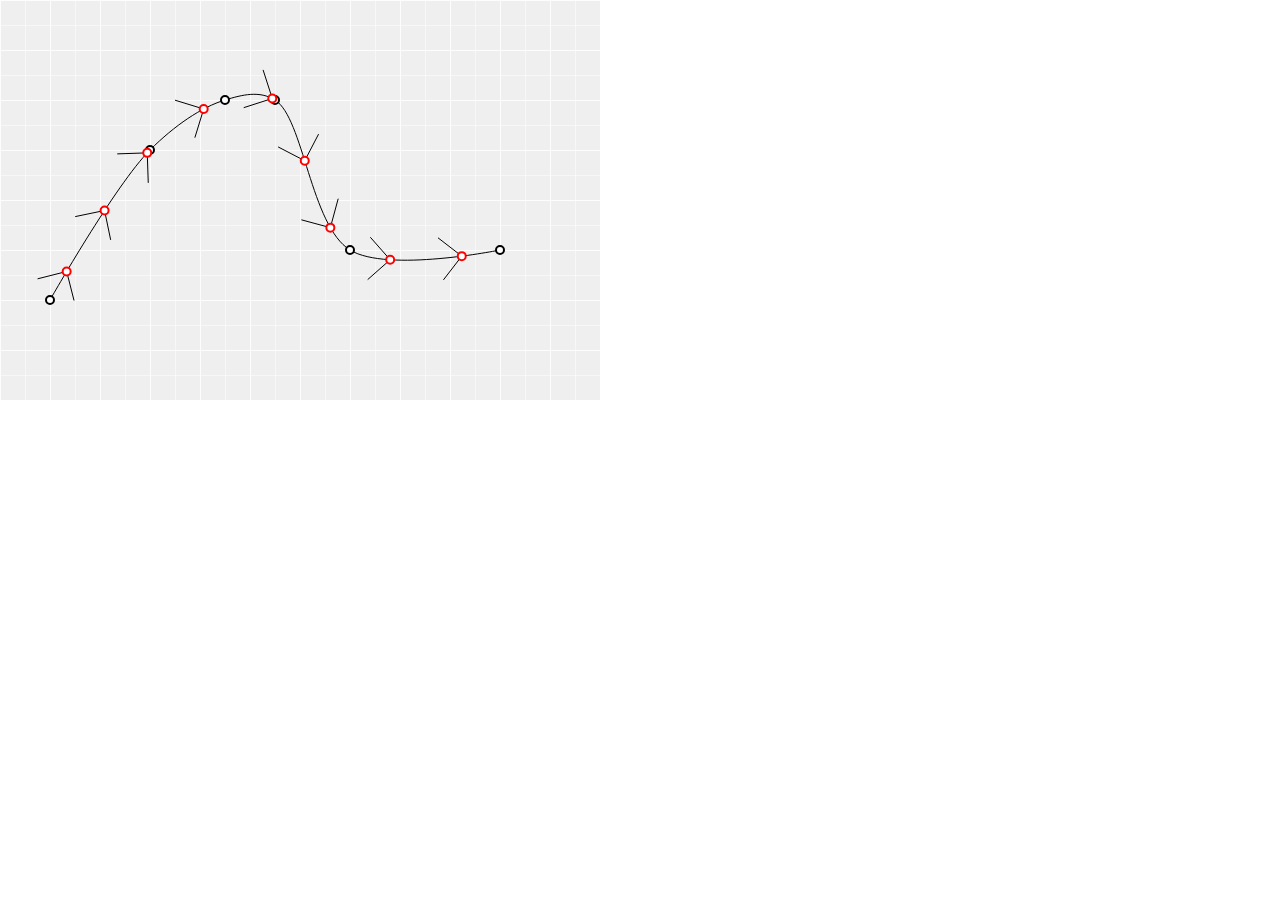
==== commit a1480ef8: "smaller animation along path for in the readme" ====
--- a/animation-along-path/index.html
+++ b/animation-along-path/index.html
@@ -5394,16 +5394,45 @@
 		function (v0, v1) {
 			return {ctor: '_Tuple2', _0: v0, _1: v1};
 		}));
+var _elm_community$list_extra$List_Extra$isSubsequenceOf = F2(
+	function (subseq, list) {
+		isSubsequenceOf:
+		while (true) {
+			var _p0 = {ctor: '_Tuple2', _0: subseq, _1: list};
+			if (_p0._0.ctor === '[]') {
+				return true;
+			} else {
+				if (_p0._1.ctor === '[]') {
+					return false;
+				} else {
+					var _p1 = _p0._1._1;
+					if (_elm_lang$core$Native_Utils.eq(_p0._0._0, _p0._1._0)) {
+						var _v1 = _p0._0._1,
+							_v2 = _p1;
+						subseq = _v1;
+						list = _v2;
+						continue isSubsequenceOf;
+					} else {
+						var _v3 = subseq,
+							_v4 = _p1;
+						subseq = _v3;
+						list = _v4;
+						continue isSubsequenceOf;
+					}
+				}
+			}
+		}
+	});
 var _elm_community$list_extra$List_Extra$isPrefixOf = F2(
 	function (prefix, xs) {
-		var _p0 = {ctor: '_Tuple2', _0: prefix, _1: xs};
-		if (_p0._0.ctor === '[]') {
+		var _p2 = {ctor: '_Tuple2', _0: prefix, _1: xs};
+		if (_p2._0.ctor === '[]') {
 			return true;
 		} else {
-			if (_p0._1.ctor === '[]') {
+			if (_p2._1.ctor === '[]') {
 				return false;
 			} else {
-				return _elm_lang$core$Native_Utils.eq(_p0._0._0, _p0._1._0) && A2(_elm_community$list_extra$List_Extra$isPrefixOf, _p0._0._1, _p0._1._1);
+				return _elm_lang$core$Native_Utils.eq(_p2._0._0, _p2._1._0) && A2(_elm_community$list_extra$List_Extra$isPrefixOf, _p2._0._1, _p2._1._1);
 			}
 		}
 	});
@@ -5414,37 +5443,39 @@
 			_elm_lang$core$List$reverse(suffix),
 			_elm_lang$core$List$reverse(xs));
 	});
+var _elm_community$list_extra$List_Extra$isInfixOfHelp = F3(
+	function (infixHead, infixTail, list) {
+		isInfixOfHelp:
+		while (true) {
+			var _p3 = list;
+			if (_p3.ctor === '[]') {
+				return false;
+			} else {
+				var _p4 = _p3._1;
+				if (_elm_lang$core$Native_Utils.eq(_p3._0, infixHead)) {
+					return A2(_elm_community$list_extra$List_Extra$isPrefixOf, infixTail, _p4);
+				} else {
+					var _v7 = infixHead,
+						_v8 = infixTail,
+						_v9 = _p4;
+					infixHead = _v7;
+					infixTail = _v8;
+					list = _v9;
+					continue isInfixOfHelp;
+				}
+			}
+		}
+	});
+var _elm_community$list_extra$List_Extra$isInfixOf = F2(
+	function (infixList, list) {
+		var _p5 = infixList;
+		if (_p5.ctor === '[]') {
+			return true;
+		} else {
+			return A3(_elm_community$list_extra$List_Extra$isInfixOfHelp, _p5._0, _p5._1, list);
+		}
+	});
 var _elm_community$list_extra$List_Extra$selectSplit = function (xs) {
-	var _p1 = xs;
-	if (_p1.ctor === '[]') {
-		return {ctor: '[]'};
-	} else {
-		var _p5 = _p1._1;
-		var _p4 = _p1._0;
-		return {
-			ctor: '::',
-			_0: {
-				ctor: '_Tuple3',
-				_0: {ctor: '[]'},
-				_1: _p4,
-				_2: _p5
-			},
-			_1: A2(
-				_elm_lang$core$List$map,
-				function (_p2) {
-					var _p3 = _p2;
-					return {
-						ctor: '_Tuple3',
-						_0: {ctor: '::', _0: _p4, _1: _p3._0},
-						_1: _p3._1,
-						_2: _p3._2
-					};
-				},
-				_elm_community$list_extra$List_Extra$selectSplit(_p5))
-		};
-	}
-};
-var _elm_community$list_extra$List_Extra$select = function (xs) {
 	var _p6 = xs;
 	if (_p6.ctor === '[]') {
 		return {ctor: '[]'};
@@ -5453,30 +5484,60 @@
 		var _p9 = _p6._0;
 		return {
 			ctor: '::',
-			_0: {ctor: '_Tuple2', _0: _p9, _1: _p10},
+			_0: {
+				ctor: '_Tuple3',
+				_0: {ctor: '[]'},
+				_1: _p9,
+				_2: _p10
+			},
 			_1: A2(
 				_elm_lang$core$List$map,
 				function (_p7) {
 					var _p8 = _p7;
 					return {
-						ctor: '_Tuple2',
-						_0: _p8._0,
-						_1: {ctor: '::', _0: _p9, _1: _p8._1}
+						ctor: '_Tuple3',
+						_0: {ctor: '::', _0: _p9, _1: _p8._0},
+						_1: _p8._1,
+						_2: _p8._2
 					};
 				},
-				_elm_community$list_extra$List_Extra$select(_p10))
+				_elm_community$list_extra$List_Extra$selectSplit(_p10))
+		};
+	}
+};
+var _elm_community$list_extra$List_Extra$select = function (xs) {
+	var _p11 = xs;
+	if (_p11.ctor === '[]') {
+		return {ctor: '[]'};
+	} else {
+		var _p15 = _p11._1;
+		var _p14 = _p11._0;
+		return {
+			ctor: '::',
+			_0: {ctor: '_Tuple2', _0: _p14, _1: _p15},
+			_1: A2(
+				_elm_lang$core$List$map,
+				function (_p12) {
+					var _p13 = _p12;
+					return {
+						ctor: '_Tuple2',
+						_0: _p13._0,
+						_1: {ctor: '::', _0: _p14, _1: _p13._1}
+					};
+				},
+				_elm_community$list_extra$List_Extra$select(_p15))
 		};
 	}
 };
 var _elm_community$list_extra$List_Extra$tailsHelp = F2(
 	function (e, list) {
-		var _p11 = list;
-		if (_p11.ctor === '::') {
-			var _p12 = _p11._0;
+		var _p16 = list;
+		if (_p16.ctor === '::') {
+			var _p17 = _p16._0;
 			return {
 				ctor: '::',
-				_0: {ctor: '::', _0: e, _1: _p12},
-				_1: {ctor: '::', _0: _p12, _1: _p11._1}
+				_0: {ctor: '::', _0: e, _1: _p17},
+				_1: {ctor: '::', _0: _p17, _1: _p16._1}
 			};
 		} else {
 			return {ctor: '[]'};
@@ -5489,13 +5550,6 @@
 		ctor: '::',
 		_0: {ctor: '[]'},
 		_1: {ctor: '[]'}
-	});
-var _elm_community$list_extra$List_Extra$isInfixOf = F2(
-	function (infix, xs) {
-		return A2(
-			_elm_lang$core$List$any,
-			_elm_community$list_extra$List_Extra$isPrefixOf(infix),
-			_elm_community$list_extra$List_Extra$tails(xs));
 	});
 var _elm_community$list_extra$List_Extra$inits = A2(
 	_elm_lang$core$List$foldr,
@@ -5518,57 +5572,78 @@
 		_0: {ctor: '[]'},
 		_1: {ctor: '[]'}
 	});
-var _elm_community$list_extra$List_Extra$groupWhileTransitively = F2(
-	function (cmp, xs_) {
-		var _p13 = xs_;
-		if (_p13.ctor === '[]') {
-			return {ctor: '[]'};
-		} else {
-			if (_p13._1.ctor === '[]') {
-				return {
-					ctor: '::',
-					_0: {
-						ctor: '::',
-						_0: _p13._0,
-						_1: {ctor: '[]'}
-					},
-					_1: {ctor: '[]'}
-				};
+var _elm_community$list_extra$List_Extra$groupWhileTransitivelyHelp = F4(
+	function (result, currentGroup, compare, list) {
+		groupWhileTransitivelyHelp:
+		while (true) {
+			var _p18 = list;
+			if (_p18.ctor === '[]') {
+				return _elm_lang$core$List$reverse(
+					_elm_lang$core$List$isEmpty(currentGroup) ? result : _elm_lang$core$List$reverse(
+						{ctor: '::', _0: currentGroup, _1: result}));
 			} else {
-				var _p15 = _p13._0;
-				var _p14 = A2(_elm_community$list_extra$List_Extra$groupWhileTransitively, cmp, _p13._1);
-				if (_p14.ctor === '::') {
-					return A2(cmp, _p15, _p13._1._0) ? {
-						ctor: '::',
-						_0: {ctor: '::', _0: _p15, _1: _p14._0},
-						_1: _p14._1
-					} : {
-						ctor: '::',
-						_0: {
+				if (_p18._1.ctor === '[]') {
+					return _elm_lang$core$List$reverse(
+						{
 							ctor: '::',
-							_0: _p15,
-							_1: {ctor: '[]'}
+							_0: _elm_lang$core$List$reverse(
+								{ctor: '::', _0: _p18._0, _1: currentGroup}),
+							_1: result
+						});
+				} else {
+					var _p20 = _p18._1;
+					var _p19 = _p18._0;
+					if (A2(compare, _p19, _p18._1._0)) {
+						var _v17 = result,
+							_v18 = {ctor: '::', _0: _p19, _1: currentGroup},
+							_v19 = compare,
+							_v20 = _p20;
+						result = _v17;
+						currentGroup = _v18;
+						compare = _v19;
+						list = _v20;
+						continue groupWhileTransitivelyHelp;
+					} else {
+						var _v21 = {
+							ctor: '::',
+							_0: _elm_lang$core$List$reverse(
+								{ctor: '::', _0: _p19, _1: currentGroup}),
+							_1: result
 						},
-						_1: _p14
-					};
-				} else {
-					return {ctor: '[]'};
+							_v22 = {ctor: '[]'},
+							_v23 = compare,
+							_v24 = _p20;
+						result = _v21;
+						currentGroup = _v22;
+						compare = _v23;
+						list = _v24;
+						continue groupWhileTransitivelyHelp;
+					}
 				}
 			}
 		}
+	});
+var _elm_community$list_extra$List_Extra$groupWhileTransitively = F2(
+	function (compare, list) {
+		return A4(
+			_elm_community$list_extra$List_Extra$groupWhileTransitivelyHelp,
+			{ctor: '[]'},
+			{ctor: '[]'},
+			compare,
+			list);
 	});
 var _elm_community$list_extra$List_Extra$stripPrefix = F2(
 	function (prefix, xs) {
 		var step = F2(
 			function (e, m) {
-				var _p16 = m;
-				if (_p16.ctor === 'Nothing') {
+				var _p21 = m;
+				if (_p21.ctor === 'Nothing') {
 					return _elm_lang$core$Maybe$Nothing;
 				} else {
-					if (_p16._0.ctor === '[]') {
+					if (_p21._0.ctor === '[]') {
 						return _elm_lang$core$Maybe$Nothing;
 					} else {
-						return _elm_lang$core$Native_Utils.eq(e, _p16._0._0) ? _elm_lang$core$Maybe$Just(_p16._0._1) : _elm_lang$core$Maybe$Nothing;
+						return _elm_lang$core$Native_Utils.eq(e, _p21._0._0) ? _elm_lang$core$Maybe$Just(_p21._0._1) : _elm_lang$core$Maybe$Nothing;
 					}
 				}
 			});
@@ -5589,16 +5664,16 @@
 };
 var _elm_community$list_extra$List_Extra$takeWhileRight = function (p) {
 	var step = F2(
-		function (x, _p17) {
-			var _p18 = _p17;
-			var _p19 = _p18._0;
-			return (p(x) && _p18._1) ? {
+		function (x, _p22) {
+			var _p23 = _p22;
+			var _p24 = _p23._0;
+			return (p(x) && _p23._1) ? {
 				ctor: '_Tuple2',
-				_0: {ctor: '::', _0: x, _1: _p19},
+				_0: {ctor: '::', _0: x, _1: _p24},
 				_1: true
-			} : {ctor: '_Tuple2', _0: _p19, _1: false};
+			} : {ctor: '_Tuple2', _0: _p24, _1: false};
 		});
-	return function (_p20) {
+	return function (_p25) {
 		return _elm_lang$core$Tuple$first(
 			A3(
 				_elm_lang$core$List$foldr,
@@ -5608,7 +5683,7 @@
 					_0: {ctor: '[]'},
 					_1: true
 				},
-				_p20));
+				_p25));
 	};
 };
 var _elm_community$list_extra$List_Extra$splitAt = F2(
@@ -5623,17 +5698,17 @@
 	function (listOflengths, list, accu) {
 		groupsOfVarying_:
 		while (true) {
-			var _p21 = {ctor: '_Tuple2', _0: listOflengths, _1: list};
-			if (((_p21.ctor === '_Tuple2') && (_p21._0.ctor === '::')) && (_p21._1.ctor === '::')) {
-				var _p22 = A2(_elm_community$list_extra$List_Extra$splitAt, _p21._0._0, list);
-				var head = _p22._0;
-				var tail = _p22._1;
-				var _v11 = _p21._0._1,
-					_v12 = tail,
-					_v13 = {ctor: '::', _0: head, _1: accu};
-				listOflengths = _v11;
-				list = _v12;
-				accu = _v13;
+			var _p26 = {ctor: '_Tuple2', _0: listOflengths, _1: list};
+			if (((_p26.ctor === '_Tuple2') && (_p26._0.ctor === '::')) && (_p26._1.ctor === '::')) {
+				var _p27 = A2(_elm_community$list_extra$List_Extra$splitAt, _p26._0._0, list);
+				var head = _p27._0;
+				var tail = _p27._1;
+				var _v28 = _p26._0._1,
+					_v29 = tail,
+					_v30 = {ctor: '::', _0: head, _1: accu};
+				listOflengths = _v28;
+				list = _v29;
+				accu = _v30;
 				continue groupsOfVarying_;
 			} else {
 				return _elm_lang$core$List$reverse(accu);
@@ -5650,36 +5725,36 @@
 	});
 var _elm_community$list_extra$List_Extra$unfoldr = F2(
 	function (f, seed) {
-		var _p23 = f(seed);
-		if (_p23.ctor === 'Nothing') {
+		var _p28 = f(seed);
+		if (_p28.ctor === 'Nothing') {
 			return {ctor: '[]'};
 		} else {
 			return {
 				ctor: '::',
-				_0: _p23._0._0,
-				_1: A2(_elm_community$list_extra$List_Extra$unfoldr, f, _p23._0._1)
+				_0: _p28._0._0,
+				_1: A2(_elm_community$list_extra$List_Extra$unfoldr, f, _p28._0._1)
 			};
 		}
 	});
 var _elm_community$list_extra$List_Extra$scanr1 = F2(
 	function (f, xs_) {
-		var _p24 = xs_;
-		if (_p24.ctor === '[]') {
+		var _p29 = xs_;
+		if (_p29.ctor === '[]') {
 			return {ctor: '[]'};
 		} else {
-			if (_p24._1.ctor === '[]') {
+			if (_p29._1.ctor === '[]') {
 				return {
 					ctor: '::',
-					_0: _p24._0,
+					_0: _p29._0,
 					_1: {ctor: '[]'}
 				};
 			} else {
-				var _p25 = A2(_elm_community$list_extra$List_Extra$scanr1, f, _p24._1);
-				if (_p25.ctor === '::') {
+				var _p30 = A2(_elm_community$list_extra$List_Extra$scanr1, f, _p29._1);
+				if (_p30.ctor === '::') {
 					return {
 						ctor: '::',
-						_0: A2(f, _p24._0, _p25._0),
-						_1: _p25
+						_0: A2(f, _p29._0, _p30._0),
+						_1: _p30
 					};
 				} else {
 					return {ctor: '[]'};
@@ -5689,20 +5764,20 @@
 	});
 var _elm_community$list_extra$List_Extra$scanr = F3(
 	function (f, acc, xs_) {
-		var _p26 = xs_;
-		if (_p26.ctor === '[]') {
+		var _p31 = xs_;
+		if (_p31.ctor === '[]') {
 			return {
 				ctor: '::',
 				_0: acc,
 				_1: {ctor: '[]'}
 			};
 		} else {
-			var _p27 = A3(_elm_community$list_extra$List_Extra$scanr, f, acc, _p26._1);
-			if (_p27.ctor === '::') {
+			var _p32 = A3(_elm_community$list_extra$List_Extra$scanr, f, acc, _p31._1);
+			if (_p32.ctor === '::') {
 				return {
 					ctor: '::',
-					_0: A2(f, _p26._0, _p27._0),
-					_1: _p27
+					_0: A2(f, _p31._0, _p32._0),
+					_1: _p32
 				};
 			} else {
 				return {ctor: '[]'};
@@ -5711,23 +5786,23 @@
 	});
 var _elm_community$list_extra$List_Extra$scanl1 = F2(
 	function (f, xs_) {
-		var _p28 = xs_;
-		if (_p28.ctor === '[]') {
+		var _p33 = xs_;
+		if (_p33.ctor === '[]') {
 			return {ctor: '[]'};
 		} else {
-			return A3(_elm_lang$core$List$scanl, f, _p28._0, _p28._1);
+			return A3(_elm_lang$core$List$scanl, f, _p33._0, _p33._1);
 		}
 	});
 var _elm_community$list_extra$List_Extra$indexedFoldr = F3(
 	function (func, acc, list) {
 		var step = F2(
-			function (x, _p29) {
-				var _p30 = _p29;
-				var _p31 = _p30._0;
+			function (x, _p34) {
+				var _p35 = _p34;
+				var _p36 = _p35._0;
 				return {
 					ctor: '_Tuple2',
-					_0: _p31 - 1,
-					_1: A3(func, _p31, x, _p30._1)
+					_0: _p36 - 1,
+					_1: A3(func, _p36, x, _p35._1)
 				};
 			});
 		return _elm_lang$core$Tuple$second(
@@ -5744,13 +5819,13 @@
 var _elm_community$list_extra$List_Extra$indexedFoldl = F3(
 	function (func, acc, list) {
 		var step = F2(
-			function (x, _p32) {
-				var _p33 = _p32;
-				var _p34 = _p33._0;
+			function (x, _p37) {
+				var _p38 = _p37;
+				var _p39 = _p38._0;
 				return {
 					ctor: '_Tuple2',
-					_0: _p34 + 1,
-					_1: A3(func, _p34, x, _p33._1)
+					_0: _p39 + 1,
+					_1: A3(func, _p39, x, _p38._1)
 				};
 			});
 		return _elm_lang$core$Tuple$second(
@@ -5766,11 +5841,11 @@
 			function (x, m) {
 				return _elm_lang$core$Maybe$Just(
 					function () {
-						var _p35 = m;
-						if (_p35.ctor === 'Nothing') {
+						var _p40 = m;
+						if (_p40.ctor === 'Nothing') {
 							return x;
 						} else {
-							return A2(f, x, _p35._0);
+							return A2(f, x, _p40._0);
 						}
 					}());
 			});
@@ -5782,88 +5857,78 @@
 			function (x, m) {
 				return _elm_lang$core$Maybe$Just(
 					function () {
-						var _p36 = m;
-						if (_p36.ctor === 'Nothing') {
+						var _p41 = m;
+						if (_p41.ctor === 'Nothing') {
 							return x;
 						} else {
-							return A2(f, _p36._0, x);
+							return A2(f, _p41._0, x);
 						}
 					}());
 			});
 		return A3(_elm_lang$core$List$foldl, mf, _elm_lang$core$Maybe$Nothing, xs);
 	});
+var _elm_community$list_extra$List_Extra$reverseAppend = F2(
+	function (list1, list2) {
+		return A3(
+			_elm_lang$core$List$foldl,
+			F2(
+				function (x, y) {
+					return {ctor: '::', _0: x, _1: y};
+				}),
+			list2,
+			list1);
+	});
 var _elm_community$list_extra$List_Extra$interweaveHelp = F3(
-	function (l1, l2, acc) {
+	function (acc, list1, list2) {
 		interweaveHelp:
 		while (true) {
-			var _p37 = {ctor: '_Tuple2', _0: l1, _1: l2};
-			_v24_1:
-			do {
-				if (_p37._0.ctor === '::') {
-					if (_p37._1.ctor === '::') {
-						var _v25 = _p37._0._1,
-							_v26 = _p37._1._1,
-							_v27 = A2(
-							_elm_lang$core$Basics_ops['++'],
-							acc,
-							{
-								ctor: '::',
-								_0: _p37._0._0,
-								_1: {
-									ctor: '::',
-									_0: _p37._1._0,
-									_1: {ctor: '[]'}
-								}
-							});
-						l1 = _v25;
-						l2 = _v26;
-						acc = _v27;
-						continue interweaveHelp;
-					} else {
-						break _v24_1;
-					}
+			var _p42 = {ctor: '_Tuple2', _0: list1, _1: list2};
+			if (_p42._0.ctor === '::') {
+				if (_p42._1.ctor === '::') {
+					var _v42 = {
+						ctor: '::',
+						_0: _p42._1._0,
+						_1: {ctor: '::', _0: _p42._0._0, _1: acc}
+					},
+						_v43 = _p42._0._1,
+						_v44 = _p42._1._1;
+					acc = _v42;
+					list1 = _v43;
+					list2 = _v44;
+					continue interweaveHelp;
 				} else {
-					if (_p37._1.ctor === '[]') {
-						break _v24_1;
-					} else {
-						return A2(_elm_lang$core$Basics_ops['++'], acc, _p37._1);
-					}
+					return A2(_elm_community$list_extra$List_Extra$reverseAppend, acc, list1);
 				}
-			} while(false);
-			return A2(_elm_lang$core$Basics_ops['++'], acc, _p37._0);
-		}
-	});
-var _elm_community$list_extra$List_Extra$interweave = F2(
-	function (l1, l2) {
-		return A3(
-			_elm_community$list_extra$List_Extra$interweaveHelp,
-			l1,
-			l2,
-			{ctor: '[]'});
-	});
+			} else {
+				return A2(_elm_community$list_extra$List_Extra$reverseAppend, acc, list2);
+			}
+		}
+	});
+var _elm_community$list_extra$List_Extra$interweave = _elm_community$list_extra$List_Extra$interweaveHelp(
+	{ctor: '[]'});
 var _elm_community$list_extra$List_Extra$permutations = function (xs_) {
-	var _p38 = xs_;
-	if (_p38.ctor === '[]') {
+	var _p43 = xs_;
+	if (_p43.ctor === '[]') {
 		return {
 			ctor: '::',
 			_0: {ctor: '[]'},
 			_1: {ctor: '[]'}
 		};
 	} else {
-		var f = function (_p39) {
-			var _p40 = _p39;
+		var f = function (_p44) {
+			var _p45 = _p44;
 			return A2(
 				_elm_lang$core$List$map,
 				F2(
 					function (x, y) {
 						return {ctor: '::', _0: x, _1: y};
-					})(_p40._0),
-				_elm_community$list_extra$List_Extra$permutations(_p40._1));
+					})(_p45._0),
+				_elm_community$list_extra$List_Extra$permutations(_p45._1));
 		};
 		return A2(
 			_elm_lang$core$List$concatMap,
 			f,
-			_elm_community$list_extra$List_Extra$select(_p38));
+			_elm_community$list_extra$List_Extra$select(_p43));
 	}
 };
 var _elm_community$list_extra$List_Extra$isPermutationOf = F2(
@@ -5874,11 +5939,11 @@
 			_elm_community$list_extra$List_Extra$permutations(xs));
 	});
 var _elm_community$list_extra$List_Extra$subsequencesNonEmpty = function (xs) {
-	var _p41 = xs;
-	if (_p41.ctor === '[]') {
+	var _p46 = xs;
+	if (_p46.ctor === '[]') {
 		return {ctor: '[]'};
 	} else {
-		var _p42 = _p41._0;
+		var _p47 = _p46._0;
 		var f = F2(
 			function (ys, r) {
 				return {
@@ -5886,7 +5951,7 @@
 					_0: ys,
 					_1: {
 						ctor: '::',
-						_0: {ctor: '::', _0: _p42, _1: ys},
+						_0: {ctor: '::', _0: _p47, _1: ys},
 						_1: r
 					}
 				};
@@ -5895,14 +5960,14 @@
 			ctor: '::',
 			_0: {
 				ctor: '::',
-				_0: _p42,
+				_0: _p47,
 				_1: {ctor: '[]'}
 			},
 			_1: A3(
 				_elm_lang$core$List$foldr,
 				f,
 				{ctor: '[]'},
-				_elm_community$list_extra$List_Extra$subsequencesNonEmpty(_p41._1))
+				_elm_community$list_extra$List_Extra$subsequencesNonEmpty(_p46._1))
 		};
 	}
 };
@@ -5913,53 +5978,52 @@
 		_1: _elm_community$list_extra$List_Extra$subsequencesNonEmpty(xs)
 	};
 };
-var _elm_community$list_extra$List_Extra$isSubsequenceOf = F2(
-	function (subseq, xs) {
-		return A2(
-			_elm_lang$core$List$member,
-			subseq,
-			_elm_community$list_extra$List_Extra$subsequences(xs));
-	});
-var _elm_community$list_extra$List_Extra$transpose = function (ll) {
-	transpose:
-	while (true) {
-		var _p43 = ll;
-		if (_p43.ctor === '[]') {
-			return {ctor: '[]'};
-		} else {
-			if (_p43._0.ctor === '[]') {
-				var _v32 = _p43._1;
-				ll = _v32;
-				continue transpose;
-			} else {
-				var _p44 = _p43._1;
-				var tails = A2(_elm_lang$core$List$filterMap, _elm_lang$core$List$tail, _p44);
-				var heads = A2(_elm_lang$core$List$filterMap, _elm_lang$core$List$head, _p44);
-				return {
-					ctor: '::',
-					_0: {ctor: '::', _0: _p43._0._0, _1: heads},
-					_1: _elm_community$list_extra$List_Extra$transpose(
-						{ctor: '::', _0: _p43._0._1, _1: tails})
-				};
-			}
-		}
-	}
+var _elm_community$list_extra$List_Extra$rowsLength = function (listOfLists) {
+	var _p48 = listOfLists;
+	if (_p48.ctor === '[]') {
+		return 0;
+	} else {
+		return _elm_lang$core$List$length(_p48._0);
+	}
+};
+var _elm_community$list_extra$List_Extra$transpose = function (listOfLists) {
+	return A3(
+		_elm_lang$core$List$foldr,
+		_elm_lang$core$List$map2(
+			F2(
+				function (x, y) {
+					return {ctor: '::', _0: x, _1: y};
+				})),
+		A2(
+			_elm_lang$core$List$repeat,
+			_elm_community$list_extra$List_Extra$rowsLength(listOfLists),
+			{ctor: '[]'}),
+		listOfLists);
 };
 var _elm_community$list_extra$List_Extra$intercalate = function (xs) {
-	return function (_p45) {
+	return function (_p49) {
 		return _elm_lang$core$List$concat(
-			A2(_elm_lang$core$List$intersperse, xs, _p45));
+			A2(_elm_lang$core$List$intersperse, xs, _p49));
 	};
 };
 var _elm_community$list_extra$List_Extra$filterNot = F2(
 	function (pred, list) {
 		return A2(
 			_elm_lang$core$List$filter,
-			function (_p46) {
-				return !pred(_p46);
+			function (_p50) {
+				return !pred(_p50);
 			},
 			list);
 	});
+var _elm_community$list_extra$List_Extra$removeIfIndex = function (predicate) {
+	return A2(
+		_elm_community$list_extra$List_Extra$indexedFoldr,
+		F3(
+			function (index, item, acc) {
+				return predicate(index) ? acc : {ctor: '::', _0: item, _1: acc};
+			}),
+		{ctor: '[]'});
+};
 var _elm_community$list_extra$List_Extra$removeAt = F2(
 	function (index, l) {
 		if (_elm_lang$core$Native_Utils.cmp(index, 0) < 0) {
@@ -5968,24 +6032,24 @@
 			var tail = _elm_lang$core$List$tail(
 				A2(_elm_lang$core$List$drop, index, l));
 			var head = A2(_elm_lang$core$List$take, index, l);
-			var _p47 = tail;
-			if (_p47.ctor === 'Nothing') {
+			var _p51 = tail;
+			if (_p51.ctor === 'Nothing') {
 				return l;
 			} else {
-				return A2(_elm_lang$core$List$append, head, _p47._0);
+				return A2(_elm_lang$core$List$append, head, _p51._0);
 			}
 		}
 	});
 var _elm_community$list_extra$List_Extra$stableSortWith = F2(
 	function (pred, list) {
 		var predWithIndex = F2(
-			function (_p49, _p48) {
-				var _p50 = _p49;
-				var _p51 = _p48;
-				var result = A2(pred, _p50._0, _p51._0);
-				var _p52 = result;
-				if (_p52.ctor === 'EQ') {
-					return A2(_elm_lang$core$Basics$compare, _p50._1, _p51._1);
+			function (_p53, _p52) {
+				var _p54 = _p53;
+				var _p55 = _p52;
+				var result = A2(pred, _p54._0, _p55._0);
+				var _p56 = result;
+				if (_p56.ctor === 'EQ') {
+					return A2(_elm_lang$core$Basics$compare, _p54._1, _p55._1);
 				} else {
 					return result;
 				}
@@ -6002,38 +6066,18 @@
 			_elm_lang$core$Tuple$first,
 			A2(_elm_lang$core$List$sortWith, predWithIndex, listWithIndex));
 	});
-var _elm_community$list_extra$List_Extra$setAt = F3(
-	function (index, value, l) {
-		if (_elm_lang$core$Native_Utils.cmp(index, 0) < 0) {
-			return _elm_lang$core$Maybe$Nothing;
-		} else {
-			var tail = _elm_lang$core$List$tail(
-				A2(_elm_lang$core$List$drop, index, l));
-			var head = A2(_elm_lang$core$List$take, index, l);
-			var _p53 = tail;
-			if (_p53.ctor === 'Nothing') {
-				return _elm_lang$core$Maybe$Nothing;
-			} else {
-				return _elm_lang$core$Maybe$Just(
-					A2(
-						_elm_lang$core$List$append,
-						head,
-						{ctor: '::', _0: value, _1: _p53._0}));
-			}
-		}
-	});
 var _elm_community$list_extra$List_Extra$remove = F2(
 	function (x, xs) {
-		var _p54 = xs;
-		if (_p54.ctor === '[]') {
+		var _p57 = xs;
+		if (_p57.ctor === '[]') {
 			return {ctor: '[]'};
 		} else {
-			var _p56 = _p54._1;
-			var _p55 = _p54._0;
-			return _elm_lang$core$Native_Utils.eq(x, _p55) ? _p56 : {
+			var _p59 = _p57._1;
+			var _p58 = _p57._0;
+			return _elm_lang$core$Native_Utils.eq(x, _p58) ? _p59 : {
 				ctor: '::',
-				_0: _p55,
-				_1: A2(_elm_community$list_extra$List_Extra$remove, x, _p56)
+				_0: _p58,
+				_1: A2(_elm_community$list_extra$List_Extra$remove, x, _p59)
 			};
 		}
 	});
@@ -6048,18 +6092,33 @@
 			list);
 	});
 var _elm_community$list_extra$List_Extra$updateAt = F3(
-	function (index, update, list) {
-		return ((_elm_lang$core$Native_Utils.cmp(index, 0) < 0) || (_elm_lang$core$Native_Utils.cmp(
+	function (index, fn, list) {
+		if (_elm_lang$core$Native_Utils.cmp(index, 0) < 0) {
+			return list;
+		} else {
+			var tail = A2(_elm_lang$core$List$drop, index, list);
+			var head = A2(_elm_lang$core$List$take, index, list);
+			var _p60 = tail;
+			if (_p60.ctor === '::') {
+				return A2(
+					_elm_lang$core$Basics_ops['++'],
+					head,
+					{
+						ctor: '::',
+						_0: fn(_p60._0),
+						_1: _p60._1
+					});
+			} else {
+				return list;
+			}
+		}
+	});
+var _elm_community$list_extra$List_Extra$setAt = F2(
+	function (index, value) {
+		return A2(
+			_elm_community$list_extra$List_Extra$updateAt,
 			index,
-			_elm_lang$core$List$length(list)) > -1)) ? _elm_lang$core$Maybe$Nothing : _elm_lang$core$Maybe$Just(
-			A3(
-				_elm_community$list_extra$List_Extra$updateIfIndex,
-				F2(
-					function (x, y) {
-						return _elm_lang$core$Native_Utils.eq(x, y);
-					})(index),
-				update,
-				list));
+			_elm_lang$core$Basics$always(value));
 	});
 var _elm_community$list_extra$List_Extra$updateIf = F3(
 	function (predicate, update, list) {
@@ -6078,32 +6137,48 @@
 			_elm_lang$core$Basics$always(replacement),
 			list);
 	});
-var _elm_community$list_extra$List_Extra$findIndices = function (p) {
-	return function (_p57) {
-		return A2(
-			_elm_lang$core$List$map,
-			_elm_lang$core$Tuple$first,
-			A2(
-				_elm_lang$core$List$filter,
-				function (_p58) {
-					var _p59 = _p58;
-					return p(_p59._1);
-				},
-				A2(
-					_elm_lang$core$List$indexedMap,
-					F2(
-						function (v0, v1) {
-							return {ctor: '_Tuple2', _0: v0, _1: v1};
-						}),
-					_p57)));
-	};
-};
-var _elm_community$list_extra$List_Extra$findIndex = function (p) {
-	return function (_p60) {
-		return _elm_lang$core$List$head(
-			A2(_elm_community$list_extra$List_Extra$findIndices, p, _p60));
-	};
-};
+var _elm_community$list_extra$List_Extra$count = function (predicate) {
+	return A2(
+		_elm_lang$core$List$foldl,
+		F2(
+			function (x, acc) {
+				return predicate(x) ? (acc + 1) : acc;
+			}),
+		0);
+};
+var _elm_community$list_extra$List_Extra$findIndices = function (predicate) {
+	var consIndexIf = F3(
+		function (index, x, acc) {
+			return predicate(x) ? {ctor: '::', _0: index, _1: acc} : acc;
+		});
+	return A2(
+		_elm_community$list_extra$List_Extra$indexedFoldr,
+		consIndexIf,
+		{ctor: '[]'});
+};
+var _elm_community$list_extra$List_Extra$findIndexHelp = F3(
+	function (index, predicate, list) {
+		findIndexHelp:
+		while (true) {
+			var _p61 = list;
+			if (_p61.ctor === '[]') {
+				return _elm_lang$core$Maybe$Nothing;
+			} else {
+				if (predicate(_p61._0)) {
+					return _elm_lang$core$Maybe$Just(index);
+				} else {
+					var _v56 = index + 1,
+						_v57 = predicate,
+						_v58 = _p61._1;
+					index = _v56;
+					predicate = _v57;
+					list = _v58;
+					continue findIndexHelp;
+				}
+			}
+		}
+	});
+var _elm_community$list_extra$List_Extra$findIndex = _elm_community$list_extra$List_Extra$findIndexHelp(0);
 var _elm_community$list_extra$List_Extra$splitWhen = F2(
 	function (predicate, list) {
 		return A2(
@@ -6131,28 +6206,43 @@
 	function (predicate, list) {
 		find:
 		while (true) {
-			var _p61 = list;
-			if (_p61.ctor === '[]') {
+			var _p62 = list;
+			if (_p62.ctor === '[]') {
 				return _elm_lang$core$Maybe$Nothing;
 			} else {
-				var _p62 = _p61._0;
-				if (predicate(_p62)) {
-					return _elm_lang$core$Maybe$Just(_p62);
+				var _p63 = _p62._0;
+				if (predicate(_p63)) {
+					return _elm_lang$core$Maybe$Just(_p63);
 				} else {
-					var _v41 = predicate,
-						_v42 = _p61._1;
-					predicate = _v41;
-					list = _v42;
+					var _v60 = predicate,
+						_v61 = _p62._1;
+					predicate = _v60;
+					list = _v61;
 					continue find;
 				}
 			}
 		}
 	});
 var _elm_community$list_extra$List_Extra$notMember = function (x) {
-	return function (_p63) {
-		return !A2(_elm_lang$core$List$member, x, _p63);
+	return function (_p64) {
+		return !A2(_elm_lang$core$List$member, x, _p64);
 	};
 };
+var _elm_community$list_extra$List_Extra$reverseMap = F2(
+	function (f, xs) {
+		return A3(
+			_elm_lang$core$List$foldl,
+			F2(
+				function (x, acc) {
+					return {
+						ctor: '::',
+						_0: f(x),
+						_1: acc
+					};
+				}),
+			{ctor: '[]'},
+			xs);
+	});
 var _elm_community$list_extra$List_Extra$andThen = _elm_lang$core$List$concatMap;
 var _elm_community$list_extra$List_Extra$lift2 = F3(
 	function (f, la, lb) {
@@ -6172,6 +6262,25 @@
 			},
 			la);
 	});
+var _elm_community$list_extra$List_Extra$cartesianProduct = function (ll) {
+	var _p65 = ll;
+	if (_p65.ctor === '[]') {
+		return {
+			ctor: '::',
+			_0: {ctor: '[]'},
+			_1: {ctor: '[]'}
+		};
+	} else {
+		return A3(
+			_elm_community$list_extra$List_Extra$lift2,
+			F2(
+				function (x, y) {
+					return {ctor: '::', _0: x, _1: y};
+				}),
+			_p65._0,
+			_elm_community$list_extra$List_Extra$cartesianProduct(_p65._1));
+	}
+};
 var _elm_community$list_extra$List_Extra$lift3 = F4(
 	function (f, la, lb, lc) {
 		return A2(
@@ -6234,42 +6343,49 @@
 			fl,
 			l);
 	});
-var _elm_community$list_extra$List_Extra$uniqueHelp = F3(
-	function (f, existing, remaining) {
+var _elm_community$list_extra$List_Extra$uniqueHelp = F4(
+	function (f, existing, remaining, accumulator) {
 		uniqueHelp:
 		while (true) {
-			var _p64 = remaining;
-			if (_p64.ctor === '[]') {
-				return {ctor: '[]'};
+			var _p66 = remaining;
+			if (_p66.ctor === '[]') {
+				return _elm_lang$core$List$reverse(accumulator);
 			} else {
-				var _p66 = _p64._1;
-				var _p65 = _p64._0;
-				var computedFirst = f(_p65);
+				var _p68 = _p66._1;
+				var _p67 = _p66._0;
+				var computedFirst = f(_p67);
 				if (A2(_elm_lang$core$Set$member, computedFirst, existing)) {
-					var _v44 = f,
-						_v45 = existing,
-						_v46 = _p66;
-					f = _v44;
-					existing = _v45;
-					remaining = _v46;
+					var _v64 = f,
+						_v65 = existing,
+						_v66 = _p68,
+						_v67 = accumulator;
+					f = _v64;
+					existing = _v65;
+					remaining = _v66;
+					accumulator = _v67;
 					continue uniqueHelp;
 				} else {
-					return {
-						ctor: '::',
-						_0: _p65,
-						_1: A3(
-							_elm_community$list_extra$List_Extra$uniqueHelp,
-							f,
-							A2(_elm_lang$core$Set$insert, computedFirst, existing),
-							_p66)
-					};
+					var _v68 = f,
+						_v69 = A2(_elm_lang$core$Set$insert, computedFirst, existing),
+						_v70 = _p68,
+						_v71 = {ctor: '::', _0: _p67, _1: accumulator};
+					f = _v68;
+					existing = _v69;
+					remaining = _v70;
+					accumulator = _v71;
+					continue uniqueHelp;
 				}
 			}
 		}
 	});
 var _elm_community$list_extra$List_Extra$uniqueBy = F2(
 	function (f, list) {
-		return A3(_elm_community$list_extra$List_Extra$uniqueHelp, f, _elm_lang$core$Set$empty, list);
+		return A4(
+			_elm_community$list_extra$List_Extra$uniqueHelp,
+			f,
+			_elm_lang$core$Set$empty,
+			list,
+			{ctor: '[]'});
 	});
 var _elm_community$list_extra$List_Extra$allDifferentBy = F2(
 	function (f, list) {
@@ -6282,21 +6398,26 @@
 	return A2(_elm_community$list_extra$List_Extra$allDifferentBy, _elm_lang$core$Basics$identity, list);
 };
 var _elm_community$list_extra$List_Extra$unique = function (list) {
-	return A3(_elm_community$list_extra$List_Extra$uniqueHelp, _elm_lang$core$Basics$identity, _elm_lang$core$Set$empty, list);
+	return A4(
+		_elm_community$list_extra$List_Extra$uniqueHelp,
+		_elm_lang$core$Basics$identity,
+		_elm_lang$core$Set$empty,
+		list,
+		{ctor: '[]'});
 };
 var _elm_community$list_extra$List_Extra$dropWhile = F2(
 	function (predicate, list) {
 		dropWhile:
 		while (true) {
-			var _p67 = list;
-			if (_p67.ctor === '[]') {
+			var _p69 = list;
+			if (_p69.ctor === '[]') {
 				return {ctor: '[]'};
 			} else {
-				if (predicate(_p67._0)) {
-					var _v48 = predicate,
-						_v49 = _p67._1;
-					predicate = _v48;
-					list = _v49;
+				if (predicate(_p69._0)) {
+					var _v73 = predicate,
+						_v74 = _p69._1;
+					predicate = _v73;
+					list = _v74;
 					continue dropWhile;
 				} else {
 					return list;
@@ -6309,16 +6430,16 @@
 		function (memo, list) {
 			takeWhileMemo:
 			while (true) {
-				var _p68 = list;
-				if (_p68.ctor === '[]') {
+				var _p70 = list;
+				if (_p70.ctor === '[]') {
 					return _elm_lang$core$List$reverse(memo);
 				} else {
-					var _p69 = _p68._0;
-					if (predicate(_p69)) {
-						var _v51 = {ctor: '::', _0: _p69, _1: memo},
-							_v52 = _p68._1;
-						memo = _v51;
-						list = _v52;
+					var _p71 = _p70._0;
+					if (predicate(_p71)) {
+						var _v76 = {ctor: '::', _0: _p71, _1: memo},
+							_v77 = _p70._1;
+						memo = _v76;
+						list = _v77;
 						continue takeWhileMemo;
 					} else {
 						return _elm_lang$core$List$reverse(memo);
@@ -6339,26 +6460,26 @@
 	});
 var _elm_community$list_extra$List_Extra$break = function (p) {
 	return _elm_community$list_extra$List_Extra$span(
-		function (_p70) {
-			return !p(_p70);
+		function (_p72) {
+			return !p(_p72);
 		});
 };
 var _elm_community$list_extra$List_Extra$groupWhile = F2(
 	function (eq, xs_) {
-		var _p71 = xs_;
-		if (_p71.ctor === '[]') {
+		var _p73 = xs_;
+		if (_p73.ctor === '[]') {
 			return {ctor: '[]'};
 		} else {
-			var _p73 = _p71._0;
-			var _p72 = A2(
+			var _p75 = _p73._0;
+			var _p74 = A2(
 				_elm_community$list_extra$List_Extra$span,
-				eq(_p73),
-				_p71._1);
-			var ys = _p72._0;
-			var zs = _p72._1;
+				eq(_p75),
+				_p73._1);
+			var ys = _p74._0;
+			var zs = _p74._1;
 			return {
 				ctor: '::',
-				_0: {ctor: '::', _0: _p73, _1: ys},
+				_0: {ctor: '::', _0: _p75, _1: ys},
 				_1: A2(_elm_community$list_extra$List_Extra$groupWhile, eq, zs)
 			};
 		}
@@ -6371,18 +6492,18 @@
 var _elm_community$list_extra$List_Extra$minimumBy = F2(
 	function (f, ls) {
 		var minBy = F2(
-			function (x, _p74) {
-				var _p75 = _p74;
-				var _p76 = _p75._1;
+			function (x, _p76) {
+				var _p77 = _p76;
+				var _p78 = _p77._1;
 				var fx = f(x);
-				return (_elm_lang$core$Native_Utils.cmp(fx, _p76) < 0) ? {ctor: '_Tuple2', _0: x, _1: fx} : {ctor: '_Tuple2', _0: _p75._0, _1: _p76};
+				return (_elm_lang$core$Native_Utils.cmp(fx, _p78) < 0) ? {ctor: '_Tuple2', _0: x, _1: fx} : {ctor: '_Tuple2', _0: _p77._0, _1: _p78};
 			});
-		var _p77 = ls;
-		if (_p77.ctor === '::') {
-			if (_p77._1.ctor === '[]') {
-				return _elm_lang$core$Maybe$Just(_p77._0);
+		var _p79 = ls;
+		if (_p79.ctor === '::') {
+			if (_p79._1.ctor === '[]') {
+				return _elm_lang$core$Maybe$Just(_p79._0);
 			} else {
-				var _p78 = _p77._0;
+				var _p80 = _p79._0;
 				return _elm_lang$core$Maybe$Just(
 					_elm_lang$core$Tuple$first(
 						A3(
@@ -6390,10 +6511,10 @@
 							minBy,
 							{
 								ctor: '_Tuple2',
-								_0: _p78,
-								_1: f(_p78)
+								_0: _p80,
+								_1: f(_p80)
 							},
-							_p77._1)));
+							_p79._1)));
 			}
 		} else {
 			return _elm_lang$core$Maybe$Nothing;
@@ -6402,18 +6523,18 @@
 var _elm_community$list_extra$List_Extra$maximumBy = F2(
 	function (f, ls) {
 		var maxBy = F2(
-			function (x, _p79) {
-				var _p80 = _p79;
-				var _p81 = _p80._1;
+			function (x, _p81) {
+				var _p82 = _p81;
+				var _p83 = _p82._1;
 				var fx = f(x);
-				return (_elm_lang$core$Native_Utils.cmp(fx, _p81) > 0) ? {ctor: '_Tuple2', _0: x, _1: fx} : {ctor: '_Tuple2', _0: _p80._0, _1: _p81};
+				return (_elm_lang$core$Native_Utils.cmp(fx, _p83) > 0) ? {ctor: '_Tuple2', _0: x, _1: fx} : {ctor: '_Tuple2', _0: _p82._0, _1: _p83};
 			});
-		var _p82 = ls;
-		if (_p82.ctor === '::') {
-			if (_p82._1.ctor === '[]') {
-				return _elm_lang$core$Maybe$Just(_p82._0);
+		var _p84 = ls;
+		if (_p84.ctor === '::') {
+			if (_p84._1.ctor === '[]') {
+				return _elm_lang$core$Maybe$Just(_p84._0);
 			} else {
-				var _p83 = _p82._0;
+				var _p85 = _p84._0;
 				return _elm_lang$core$Maybe$Just(
 					_elm_lang$core$Tuple$first(
 						A3(
@@ -6421,85 +6542,140 @@
 							maxBy,
 							{
 								ctor: '_Tuple2',
-								_0: _p83,
-								_1: f(_p83)
+								_0: _p85,
+								_1: f(_p85)
 							},
-							_p82._1)));
+							_p84._1)));
 			}
 		} else {
 			return _elm_lang$core$Maybe$Nothing;
 		}
 	});
 var _elm_community$list_extra$List_Extra$uncons = function (xs) {
-	var _p84 = xs;
-	if (_p84.ctor === '[]') {
+	var _p86 = xs;
+	if (_p86.ctor === '[]') {
 		return _elm_lang$core$Maybe$Nothing;
 	} else {
 		return _elm_lang$core$Maybe$Just(
-			{ctor: '_Tuple2', _0: _p84._0, _1: _p84._1});
+			{ctor: '_Tuple2', _0: _p86._0, _1: _p86._1});
 	}
 };
 var _elm_community$list_extra$List_Extra$swapAt = F3(
 	function (index1, index2, l) {
 		swapAt:
 		while (true) {
-			if (_elm_lang$core$Native_Utils.eq(index1, index2)) {
-				return _elm_lang$core$Maybe$Just(l);
+			if (_elm_lang$core$Native_Utils.eq(index1, index2) || (_elm_lang$core$Native_Utils.cmp(index1, 0) < 0)) {
+				return l;
 			} else {
 				if (_elm_lang$core$Native_Utils.cmp(index1, index2) > 0) {
-					var _v59 = index2,
-						_v60 = index1,
-						_v61 = l;
-					index1 = _v59;
-					index2 = _v60;
-					l = _v61;
+					var _v84 = index2,
+						_v85 = index1,
+						_v86 = l;
+					index1 = _v84;
+					index2 = _v85;
+					l = _v86;
 					continue swapAt;
 				} else {
-					if (_elm_lang$core$Native_Utils.cmp(index1, 0) < 0) {
-						return _elm_lang$core$Maybe$Nothing;
+					var _p87 = A2(_elm_community$list_extra$List_Extra$splitAt, index1, l);
+					var part1 = _p87._0;
+					var tail1 = _p87._1;
+					var _p88 = A2(_elm_community$list_extra$List_Extra$splitAt, index2 - index1, tail1);
+					var head2 = _p88._0;
+					var tail2 = _p88._1;
+					var _p89 = {
+						ctor: '_Tuple2',
+						_0: _elm_community$list_extra$List_Extra$uncons(head2),
+						_1: _elm_community$list_extra$List_Extra$uncons(tail2)
+					};
+					if (((((_p89.ctor === '_Tuple2') && (_p89._0.ctor === 'Just')) && (_p89._0._0.ctor === '_Tuple2')) && (_p89._1.ctor === 'Just')) && (_p89._1._0.ctor === '_Tuple2')) {
+						return _elm_lang$core$List$concat(
+							{
+								ctor: '::',
+								_0: part1,
+								_1: {
+									ctor: '::',
+									_0: {ctor: '::', _0: _p89._1._0._0, _1: _p89._0._0._1},
+									_1: {
+										ctor: '::',
+										_0: {ctor: '::', _0: _p89._0._0._0, _1: _p89._1._0._1},
+										_1: {ctor: '[]'}
+									}
+								}
+							});
 					} else {
-						var _p85 = A2(_elm_community$list_extra$List_Extra$splitAt, index1, l);
-						var part1 = _p85._0;
-						var tail1 = _p85._1;
-						var _p86 = A2(_elm_community$list_extra$List_Extra$splitAt, index2 - index1, tail1);
-						var head2 = _p86._0;
-						var tail2 = _p86._1;
-						return A3(
-							_elm_lang$core$Maybe$map2,
-							F2(
-								function (_p88, _p87) {
-									var _p89 = _p88;
-									var _p90 = _p87;
-									return _elm_lang$core$List$concat(
-										{
-											ctor: '::',
-											_0: part1,
-											_1: {
-												ctor: '::',
-												_0: {ctor: '::', _0: _p90._0, _1: _p89._1},
-												_1: {
-													ctor: '::',
-													_0: {ctor: '::', _0: _p89._0, _1: _p90._1},
-													_1: {ctor: '[]'}
-												}
-											}
-										});
-								}),
-							_elm_community$list_extra$List_Extra$uncons(head2),
-							_elm_community$list_extra$List_Extra$uncons(tail2));
+						return l;
 					}
 				}
 			}
 		}
 	});
+var _elm_community$list_extra$List_Extra$cycleHelp = F3(
+	function (acc, n, list) {
+		cycleHelp:
+		while (true) {
+			if (_elm_lang$core$Native_Utils.cmp(n, 0) > 0) {
+				var _v88 = A2(_elm_community$list_extra$List_Extra$reverseAppend, list, acc),
+					_v89 = n - 1,
+					_v90 = list;
+				acc = _v88;
+				n = _v89;
+				list = _v90;
+				continue cycleHelp;
+			} else {
+				return acc;
+			}
+		}
+	});
+var _elm_community$list_extra$List_Extra$cycle = F2(
+	function (len, list) {
+		var cycleLength = _elm_lang$core$List$length(list);
+		return (_elm_lang$core$Native_Utils.eq(cycleLength, 0) || _elm_lang$core$Native_Utils.eq(cycleLength, len)) ? list : ((_elm_lang$core$Native_Utils.cmp(cycleLength, len) < 0) ? _elm_lang$core$List$reverse(
+			A2(
+				_elm_community$list_extra$List_Extra$reverseAppend,
+				A2(
+					_elm_lang$core$List$take,
+					A2(_elm_lang$core$Basics$rem, len, cycleLength),
+					list),
+				A3(
+					_elm_community$list_extra$List_Extra$cycleHelp,
+					{ctor: '[]'},
+					(len / cycleLength) | 0,
+					list))) : A2(_elm_lang$core$List$take, len, list));
+	});
+var _elm_community$list_extra$List_Extra$initialize = F2(
+	function (n, f) {
+		var step = F2(
+			function (i, acc) {
+				step:
+				while (true) {
+					if (_elm_lang$core$Native_Utils.cmp(i, 0) < 0) {
+						return acc;
+					} else {
+						var _v91 = i - 1,
+							_v92 = {
+							ctor: '::',
+							_0: f(i),
+							_1: acc
+						};
+						i = _v91;
+						acc = _v92;
+						continue step;
+					}
+				}
+			});
+		return A2(
+			step,
+			n - 1,
+			{ctor: '[]'});
+	});
 var _elm_community$list_extra$List_Extra$iterate = F2(
 	function (f, x) {
-		var _p91 = f(x);
-		if (_p91.ctor === 'Just') {
+		var _p90 = f(x);
+		if (_p90.ctor === 'Just') {
 			return {
 				ctor: '::',
 				_0: x,
-				_1: A2(_elm_community$list_extra$List_Extra$iterate, f, _p91._0)
+				_1: A2(_elm_community$list_extra$List_Extra$iterate, f, _p90._0)
 			};
 		} else {
 			return {
@@ -6519,17 +6695,17 @@
 var _elm_community$list_extra$List_Extra$init = function () {
 	var maybe = F2(
 		function (d, f) {
-			return function (_p92) {
+			return function (_p91) {
 				return A2(
 					_elm_lang$core$Maybe$withDefault,
 					d,
-					A2(_elm_lang$core$Maybe$map, f, _p92));
+					A2(_elm_lang$core$Maybe$map, f, _p91));
 			};
 		});
 	return A2(
 		_elm_lang$core$List$foldr,
 		function (x) {
-			return function (_p93) {
+			return function (_p92) {
 				return _elm_lang$core$Maybe$Just(
 					A3(
 						maybe,
@@ -6538,7 +6714,7 @@
 							function (x, y) {
 								return {ctor: '::', _0: x, _1: y};
 							})(x),
-						_p93));
+						_p92));
 			};
 		},
 		_elm_lang$core$Maybe$Nothing);
@@ -18163,24 +18339,6 @@
 				return noControlPoint(
 					maybeUpdateCursor(
 						_elm_community$list_extra$List_Extra$last(_p1._0)));
-			case 'Horizontal':
-				return noControlPoint(
-					maybeUpdateCursor(
-						A2(
-							_elm_lang$core$Maybe$map,
-							function (x) {
-								return {ctor: '_Tuple2', _0: x, _1: cursorY};
-							},
-							_elm_community$list_extra$List_Extra$last(_p1._0))));
-			case 'Vertical':
-				return noControlPoint(
-					maybeUpdateCursor(
-						A2(
-							_elm_lang$core$Maybe$map,
-							function (y) {
-								return {ctor: '_Tuple2', _0: cursorX, _1: y};
-							},
-							_elm_community$list_extra$List_Extra$last(_p1._0))));
 			case 'CurveTo':
 				var _p2 = _elm_community$list_extra$List_Extra$last(_p1._0);
 				if (_p2.ctor === 'Nothing') {
@@ -18306,10 +18464,6 @@
 	switch (_p14.ctor) {
 		case 'LineTo':
 			return A2(_folkertdev$svg_path_lowlevel$Path_LowLevel$LineTo, _folkertdev$svg_path_lowlevel$Path_LowLevel$Absolute, _p14._0);
-		case 'Horizontal':
-			return A2(_folkertdev$svg_path_lowlevel$Path_LowLevel$Horizontal, _folkertdev$svg_path_lowlevel$Path_LowLevel$Absolute, _p14._0);
-		case 'Vertical':
-			return A2(_folkertdev$svg_path_lowlevel$Path_LowLevel$Vertical, _folkertdev$svg_path_lowlevel$Path_LowLevel$Absolute, _p14._0);
 		case 'CurveTo':
 			return A2(_folkertdev$svg_path_lowlevel$Path_LowLevel$CurveTo, _folkertdev$svg_path_lowlevel$Path_LowLevel$Absolute, _p14._0);
 		case 'QuadraticBezierCurveTo':
@@ -18447,14 +18601,6 @@
 	return {ctor: 'CurveTo', _0: a};
 };
 var _user$project$LowLevel_Command$cubicCurveTo = _user$project$LowLevel_Command$CurveTo;
-var _user$project$LowLevel_Command$Vertical = function (a) {
-	return {ctor: 'Vertical', _0: a};
-};
-var _user$project$LowLevel_Command$verticalTo = _user$project$LowLevel_Command$Vertical;
-var _user$project$LowLevel_Command$Horizontal = function (a) {
-	return {ctor: 'Horizontal', _0: a};
-};
-var _user$project$LowLevel_Command$horizontalTo = _user$project$LowLevel_Command$Horizontal;
 var _user$project$LowLevel_Command$LineTo = function (a) {
 	return {ctor: 'LineTo', _0: a};
 };
@@ -18711,30 +18857,6 @@
 			case 'LineTo':
 				return _user$project$LowLevel_Command$LineTo(
 					A2(_elm_lang$core$List$map, f, _p59._0));
-			case 'Horizontal':
-				return _user$project$LowLevel_Command$Horizontal(
-					A2(
-						_elm_lang$core$List$map,
-						function (_p60) {
-							return _elm_lang$core$Tuple$first(
-								f(
-									function (x) {
-										return {ctor: '_Tuple2', _0: x, _1: 0};
-									}(_p60)));
-						},
-						_p59._0));
-			case 'Vertical':
-				return _user$project$LowLevel_Command$Vertical(
-					A2(
-						_elm_lang$core$List$map,
-						function (_p61) {
-							return _elm_lang$core$Tuple$second(
-								f(
-									function (y) {
-										return {ctor: '_Tuple2', _0: 0, _1: y};
-									}(_p61)));
-						},
-						_p59._0));
 			case 'CurveTo':
 				return _user$project$LowLevel_Command$CurveTo(
 					A2(
@@ -18765,68 +18887,52 @@
 	});
 var _user$project$LowLevel_Command$merge = F2(
 	function (instruction1, instruction2) {
-		var _p62 = {ctor: '_Tuple2', _0: instruction1, _1: instruction2};
-		_v28_7:
+		var _p60 = {ctor: '_Tuple2', _0: instruction1, _1: instruction2};
+		_v28_5:
 		do {
-			if (_p62.ctor === '_Tuple2') {
-				switch (_p62._0.ctor) {
+			if (_p60.ctor === '_Tuple2') {
+				switch (_p60._0.ctor) {
 					case 'LineTo':
-						if (_p62._1.ctor === 'LineTo') {
+						if (_p60._1.ctor === 'LineTo') {
 							return _elm_lang$core$Result$Ok(
 								_user$project$LowLevel_Command$LineTo(
-									A2(_elm_lang$core$Basics_ops['++'], _p62._0._0, _p62._1._0)));
+									A2(_elm_lang$core$Basics_ops['++'], _p60._0._0, _p60._1._0)));
 						} else {
-							break _v28_7;
-						}
-					case 'Horizontal':
-						if (_p62._1.ctor === 'Horizontal') {
-							return _elm_lang$core$Result$Ok(
-								_user$project$LowLevel_Command$Horizontal(
-									A2(_elm_lang$core$Basics_ops['++'], _p62._0._0, _p62._1._0)));
-						} else {
-							break _v28_7;
-						}
-					case 'Vertical':
-						if (_p62._1.ctor === 'Vertical') {
-							return _elm_lang$core$Result$Ok(
-								_user$project$LowLevel_Command$Vertical(
-									A2(_elm_lang$core$Basics_ops['++'], _p62._0._0, _p62._1._0)));
-						} else {
-							break _v28_7;
+							break _v28_5;
 						}
 					case 'CurveTo':
-						if (_p62._1.ctor === 'CurveTo') {
+						if (_p60._1.ctor === 'CurveTo') {
 							return _elm_lang$core$Result$Ok(
 								_user$project$LowLevel_Command$CurveTo(
-									A2(_elm_lang$core$Basics_ops['++'], _p62._0._0, _p62._1._0)));
+									A2(_elm_lang$core$Basics_ops['++'], _p60._0._0, _p60._1._0)));
 						} else {
-							break _v28_7;
+							break _v28_5;
 						}
 					case 'QuadraticBezierCurveTo':
-						if (_p62._1.ctor === 'QuadraticBezierCurveTo') {
+						if (_p60._1.ctor === 'QuadraticBezierCurveTo') {
 							return _elm_lang$core$Result$Ok(
 								_user$project$LowLevel_Command$QuadraticBezierCurveTo(
-									A2(_elm_lang$core$Basics_ops['++'], _p62._0._0, _p62._1._0)));
+									A2(_elm_lang$core$Basics_ops['++'], _p60._0._0, _p60._1._0)));
 						} else {
-							break _v28_7;
+							break _v28_5;
 						}
 					case 'EllipticalArc':
-						if (_p62._1.ctor === 'EllipticalArc') {
+						if (_p60._1.ctor === 'EllipticalArc') {
 							return _elm_lang$core$Result$Ok(
 								_user$project$LowLevel_Command$EllipticalArc(
-									A2(_elm_lang$core$Basics_ops['++'], _p62._0._0, _p62._1._0)));
+									A2(_elm_lang$core$Basics_ops['++'], _p60._0._0, _p60._1._0)));
 						} else {
-							break _v28_7;
+							break _v28_5;
 						}
 					default:
-						if (_p62._1.ctor === 'ClosePath') {
+						if (_p60._1.ctor === 'ClosePath') {
 							return _elm_lang$core$Result$Ok(_user$project$LowLevel_Command$ClosePath);
 						} else {
-							break _v28_7;
+							break _v28_5;
 						}
 				}
 			} else {
-				break _v28_7;
+				break _v28_5;
 			}
 		} while(false);
 		return _elm_lang$core$Result$Err(
@@ -19200,42 +19306,36 @@
 		return sign * _elm_lang$core$Basics$abs(q);
 	});
 var _user$project$Segment$derivativeAtFinal = function (segment) {
-	var _p8 = segment;
-	switch (_p8.ctor) {
-		case 'LineSegment':
-			return _opensolid$geometry$OpenSolid_Vector2d$components(
-				_opensolid$geometry$OpenSolid_Vector2d$normalize(
-					_opensolid$geometry$OpenSolid_LineSegment2d$vector(_p8._0)));
-		case 'Quadratic':
-			return _opensolid$geometry$OpenSolid_Vector2d$components(
-				_opensolid$geometry$OpenSolid_QuadraticSpline2d$endDerivative(_p8._0));
-		case 'Cubic':
-			return _opensolid$geometry$OpenSolid_Vector2d$components(
-				_opensolid$geometry$OpenSolid_CubicSpline2d$endDerivative(_p8._0));
-		default:
-			return _opensolid$geometry$OpenSolid_Vector2d$components(
-				_opensolid$geometry$OpenSolid_Vector2d$normalize(
-					A2(_opensolid$geometry$OpenSolid_EllipticalArc2d$derivative, _p8._0, 1)));
-	}
+	return _opensolid$geometry$OpenSolid_Vector2d$components(
+		function () {
+			var _p8 = segment;
+			switch (_p8.ctor) {
+				case 'LineSegment':
+					return _opensolid$geometry$OpenSolid_LineSegment2d$vector(_p8._0);
+				case 'Quadratic':
+					return _opensolid$geometry$OpenSolid_QuadraticSpline2d$endDerivative(_p8._0);
+				case 'Cubic':
+					return _opensolid$geometry$OpenSolid_CubicSpline2d$endDerivative(_p8._0);
+				default:
+					return A2(_opensolid$geometry$OpenSolid_EllipticalArc2d$derivative, _p8._0, 1);
+			}
+		}());
 };
 var _user$project$Segment$derivativeAtFirst = function (segment) {
-	var _p9 = segment;
-	switch (_p9.ctor) {
-		case 'LineSegment':
-			return _opensolid$geometry$OpenSolid_Vector2d$components(
-				_opensolid$geometry$OpenSolid_Vector2d$normalize(
-					_opensolid$geometry$OpenSolid_LineSegment2d$vector(_p9._0)));
-		case 'Quadratic':
-			return _opensolid$geometry$OpenSolid_Vector2d$components(
-				_opensolid$geometry$OpenSolid_QuadraticSpline2d$startDerivative(_p9._0));
-		case 'Cubic':
-			return _opensolid$geometry$OpenSolid_Vector2d$components(
-				_opensolid$geometry$OpenSolid_CubicSpline2d$startDerivative(_p9._0));
-		default:
-			return _opensolid$geometry$OpenSolid_Vector2d$components(
-				_opensolid$geometry$OpenSolid_Vector2d$normalize(
-					A2(_opensolid$geometry$OpenSolid_EllipticalArc2d$derivative, _p9._0, 0)));
-	}
+	return _opensolid$geometry$OpenSolid_Vector2d$components(
+		function () {
+			var _p9 = segment;
+			switch (_p9.ctor) {
+				case 'LineSegment':
+					return _opensolid$geometry$OpenSolid_LineSegment2d$vector(_p9._0);
+				case 'Quadratic':
+					return _opensolid$geometry$OpenSolid_QuadraticSpline2d$startDerivative(_p9._0);
+				case 'Cubic':
+					return _opensolid$geometry$OpenSolid_CubicSpline2d$startDerivative(_p9._0);
+				default:
+					return A2(_opensolid$geometry$OpenSolid_EllipticalArc2d$derivative, _p9._0, 0);
+			}
+		}());
 };
 var _user$project$Segment$angle = F2(
 	function (seg1, seg2) {
@@ -19248,23 +19348,20 @@
 	});
 var _user$project$Segment$derivativeAt = F2(
 	function (t, segment) {
-		var _p10 = segment;
-		switch (_p10.ctor) {
-			case 'LineSegment':
-				return _opensolid$geometry$OpenSolid_Vector2d$components(
-					_opensolid$geometry$OpenSolid_Vector2d$normalize(
-						_opensolid$geometry$OpenSolid_LineSegment2d$vector(_p10._0)));
-			case 'Quadratic':
-				return _opensolid$geometry$OpenSolid_Vector2d$components(
-					A2(_opensolid$geometry$OpenSolid_QuadraticSpline2d$derivative, _p10._0, t));
-			case 'Cubic':
-				return _opensolid$geometry$OpenSolid_Vector2d$components(
-					A2(_opensolid$geometry$OpenSolid_CubicSpline2d$derivative, _p10._0, t));
-			default:
-				return _opensolid$geometry$OpenSolid_Vector2d$components(
-					_opensolid$geometry$OpenSolid_Vector2d$normalize(
-						A2(_opensolid$geometry$OpenSolid_EllipticalArc2d$derivative, _p10._0, t)));
-		}
+		return _opensolid$geometry$OpenSolid_Vector2d$components(
+			function () {
+				var _p10 = segment;
+				switch (_p10.ctor) {
+					case 'LineSegment':
+						return _opensolid$geometry$OpenSolid_LineSegment2d$vector(_p10._0);
+					case 'Quadratic':
+						return A2(_opensolid$geometry$OpenSolid_QuadraticSpline2d$derivative, _p10._0, t);
+					case 'Cubic':
+						return A2(_opensolid$geometry$OpenSolid_CubicSpline2d$derivative, _p10._0, t);
+					default:
+						return A2(_opensolid$geometry$OpenSolid_EllipticalArc2d$derivative, _p10._0, t);
+				}
+			}());
 	});
 var _user$project$Segment$at = F2(
 	function (t, segment) {
@@ -19535,40 +19632,6 @@
 		switch (_p29.ctor) {
 			case 'LineTo':
 				var coordinates = A2(_elm_lang$core$List$map, _opensolid$geometry$OpenSolid_Point2d$fromCoordinates, _p29._0);
-				return A3(
-					_elm_lang$core$List$map2,
-					F2(
-						function (f, t) {
-							return _user$project$Segment$LineSegment(
-								A2(_opensolid$geometry$OpenSolid_LineSegment2d$from, f, t));
-						}),
-					{ctor: '::', _0: start, _1: coordinates},
-					coordinates);
-			case 'Horizontal':
-				var coordinates = A2(
-					_elm_lang$core$List$map,
-					function (x) {
-						return _opensolid$geometry$OpenSolid_Point2d$fromCoordinates(
-							{ctor: '_Tuple2', _0: x, _1: startY});
-					},
-					_p29._0);
-				return A3(
-					_elm_lang$core$List$map2,
-					F2(
-						function (f, t) {
-							return _user$project$Segment$LineSegment(
-								A2(_opensolid$geometry$OpenSolid_LineSegment2d$from, f, t));
-						}),
-					{ctor: '::', _0: start, _1: coordinates},
-					coordinates);
-			case 'Vertical':
-				var coordinates = A2(
-					_elm_lang$core$List$map,
-					function (y) {
-						return _opensolid$geometry$OpenSolid_Point2d$fromCoordinates(
-							{ctor: '_Tuple2', _0: startX, _1: y});
-					},
-					_p29._0);
 				return A3(
 					_elm_lang$core$List$map2,
 					F2(
@@ -19823,21 +19886,6 @@
 			return _p6._0.totalLength;
 	}
 };
-var _user$project$SubPath$evenlySpacedPoints = F2(
-	function (count, arcLengthParameterized) {
-		var length = _user$project$SubPath$arcLength(arcLengthParameterized);
-		return A2(
-			_elm_lang$core$List$filterMap,
-			function (t) {
-				return A2(_user$project$SubPath$pointAlong, arcLengthParameterized, t);
-			},
-			A2(
-				_elm_lang$core$List$map,
-				function (t) {
-					return t * _user$project$SubPath$arcLength(arcLengthParameterized);
-				},
-				_user$project$SubPath$evenlySpacedParameterValuesWithEndpoints(count)));
-	});
 var _user$project$SubPath$evenlySpaced = F2(
 	function (count, arcLengthParameterized) {
 		var length = _user$project$SubPath$arcLength(arcLengthParameterized);
@@ -19858,19 +19906,12 @@
 			},
 			_user$project$SubPath$evenlySpacedParameterValuesWithEndpoints(count));
 	});
-var _user$project$SubPath$every = F2(
-	function (distance, arcLengthParameterized) {
-		var length = _user$project$SubPath$arcLength(arcLengthParameterized);
+var _user$project$SubPath$evenlySpacedPoints = F2(
+	function (count, arcLengthParameterized) {
 		return A2(
-			_elm_lang$core$List$indexedMap,
-			F2(
-				function (i, v) {
-					return (_elm_lang$core$Basics$toFloat(i) + 1) * v;
-				}),
-			A2(
-				_elm_lang$core$List$repeat,
-				_elm_lang$core$Basics$floor(length / distance),
-				distance));
+			_elm_lang$core$List$filterMap,
+			_user$project$SubPath$pointAlong(arcLengthParameterized),
+			A2(_user$project$SubPath$evenlySpacedWithEndpoints, count, arcLengthParameterized));
 	});
 var _user$project$SubPath$toLowLevel = function (subpath) {
 	var _p7 = subpath;
@@ -20558,16 +20599,13 @@
 					_1: {ctor: '[]'}
 				})
 		};
-		var r_ = A2(
-			_elm_lang$core$Maybe$withDefault,
-			r,
-			A3(
-				_elm_community$list_extra$List_Extra$updateAt,
-				n - 1,
-				function (_p25) {
-					return (8 * butFinal) + $final;
-				},
-				r));
+		var r_ = A3(
+			_elm_community$list_extra$List_Extra$updateAt,
+			n - 1,
+			function (_p25) {
+				return (8 * butFinal) + $final;
+			},
+			r);
 		return _elm_lang$core$Maybe$Just(
 			{ctor: '_Tuple3', _0: a, _1: b, _2: r_});
 	} else {
@@ -22821,18 +22859,25 @@
 			{ctor: '_Tuple2', _0: 1, _1: 0},
 			tangent);
 		var line = A2(
-			_user$project$SubPath$translate,
-			location,
-			_user$project$Curve$linear(
-				{
-					ctor: '::',
-					_0: {ctor: '_Tuple2', _0: 0, _1: 0},
-					_1: {
+			_user$project$SubPath$scale,
+			{
+				ctor: '_Tuple2',
+				_0: _Zinggi$elm_webgl_math$Vector2$length(tangent),
+				_1: 0
+			},
+			A2(
+				_user$project$SubPath$translate,
+				location,
+				_user$project$Curve$linear(
+					{
 						ctor: '::',
-						_0: {ctor: '_Tuple2', _0: 30, _1: 0},
-						_1: {ctor: '[]'}
-					}
-				}));
+						_0: {ctor: '_Tuple2', _0: 0, _1: 0},
+						_1: {
+							ctor: '::',
+							_0: {ctor: '_Tuple2', _0: 30, _1: 0},
+							_1: {ctor: '[]'}
+						}
+					})));
 		var a = A2(_user$project$SubPath$rotate, angle - (_elm_lang$core$Basics$pi + (_elm_lang$core$Basics$pi / 4)), line);
 		var b = A2(_user$project$SubPath$rotate, angle + (_elm_lang$core$Basics$pi + (_elm_lang$core$Basics$pi / 4)), line);
 		return A2(
@@ -22845,7 +22890,8 @@
 		return larger - (smaller * _elm_lang$core$Basics$toFloat(
 			_elm_lang$core$Basics$floor(larger / smaller)));
 	});
-var _user$project$EvenlySpaced$mySubPath = A2(_user$project$Curve$catmullRom, 0.5, _user$project$CurveImages$points);
+var _user$project$EvenlySpaced$points = A2(_elm_lang$core$List$take, 6, _user$project$CurveImages$points);
+var _user$project$EvenlySpaced$mySubPath = A2(_user$project$Curve$catmullRom, 0.5, _user$project$EvenlySpaced$points);
 var _user$project$EvenlySpaced$parameterized = A2(_user$project$SubPath$arcLengthParameterized, 1.0e-2, _user$project$EvenlySpaced$mySubPath);
 var _user$project$EvenlySpaced$segmentLength = function (count) {
 	return _user$project$SubPath$arcLength(_user$project$EvenlySpaced$parameterized) / _elm_lang$core$Basics$toFloat(count - 1);
@@ -22882,31 +22928,23 @@
 			};
 		}
 	});
-var _user$project$EvenlySpaced$Model = F2(
-	function (a, b) {
-		return {count: a, offset: b};
-	});
-var _user$project$EvenlySpaced$Frame = function (a) {
-	return {ctor: 'Frame', _0: a};
-};
-var _user$project$EvenlySpaced$Count = function (a) {
-	return {ctor: 'Count', _0: a};
-};
 var _user$project$EvenlySpaced$view = function (_p1) {
 	var _p2 = _p1;
+	var pointAndTangent = F2(
+		function (parameterized, distance) {
+			return A3(
+				_elm_lang$core$Maybe$map2,
+				F2(
+					function (v0, v1) {
+						return {ctor: '_Tuple2', _0: v0, _1: v1};
+					}),
+				A2(_user$project$SubPath$pointAlong, parameterized, distance),
+				A2(_user$project$SubPath$tangentAlong, parameterized, distance));
+		});
 	var _p3 = _elm_lang$core$List$unzip(
 		A2(
 			_elm_lang$core$List$filterMap,
-			function (d) {
-				return A3(
-					_elm_lang$core$Maybe$map2,
-					F2(
-						function (v0, v1) {
-							return {ctor: '_Tuple2', _0: v0, _1: v1};
-						}),
-					A2(_user$project$SubPath$pointAlong, _user$project$EvenlySpaced$parameterized, d),
-					A2(_user$project$SubPath$tangentAlong, _user$project$EvenlySpaced$parameterized, d));
-			},
+			pointAndTangent(_user$project$EvenlySpaced$parameterized),
 			A2(
 				_elm_lang$core$List$map,
 				function (distance) {
@@ -22915,6 +22953,95 @@
 				A2(_user$project$SubPath$evenlySpacedWithEndpoints, _p2.count, _user$project$EvenlySpaced$parameterized))));
 	var locations = _p3._0;
 	var tangents = _p3._1;
+	var arrowHeads = A3(
+		_elm_lang$core$Basics$flip,
+		_user$project$Path$element,
+		{
+			ctor: '::',
+			_0: _elm_lang$svg$Svg_Attributes$fill('none'),
+			_1: {
+				ctor: '::',
+				_0: _elm_lang$svg$Svg_Attributes$stroke('black'),
+				_1: {ctor: '[]'}
+			}
+		},
+		A3(_elm_lang$core$List$map2, _user$project$EvenlySpaced$arrowHead, locations, tangents));
+	return A3(
+		_user$project$CurveImages$grid,
+		{width: 600, height: 400},
+		{ctor: '[]'},
+		{
+			ctor: '::',
+			_0: A2(
+				_user$project$SubPath$element,
+				_user$project$EvenlySpaced$mySubPath,
+				{
+					ctor: '::',
+					_0: _elm_lang$svg$Svg_Attributes$fill('none'),
+					_1: {
+						ctor: '::',
+						_0: _elm_lang$svg$Svg_Attributes$stroke('black'),
+						_1: {ctor: '[]'}
+					}
+				}),
+			_1: {
+				ctor: '::',
+				_0: arrowHeads,
+				_1: A2(
+					_elm_lang$core$Basics_ops['++'],
+					A2(_user$project$CurveImages$nodes, 'black', _user$project$EvenlySpaced$points),
+					A2(_user$project$CurveImages$nodes, 'red', locations))
+			}
+		});
+};
+var _user$project$EvenlySpaced$Model = F2(
+	function (a, b) {
+		return {count: a, offset: b};
+	});
+var _user$project$EvenlySpaced$Frame = function (a) {
+	return {ctor: 'Frame', _0: a};
+};
+var _user$project$EvenlySpaced$main = _elm_lang$html$Html$program(
+	{
+		view: _user$project$EvenlySpaced$view,
+		update: _user$project$EvenlySpaced$update,
+		init: {
+			ctor: '_Tuple2',
+			_0: {count: 10, offset: 0},
+			_1: _elm_lang$core$Platform_Cmd$none
+		},
+		subscriptions: function (_p4) {
+			return _elm_lang$animation_frame$AnimationFrame$diffs(_user$project$EvenlySpaced$Frame);
+		}
+	})();
+var _user$project$EvenlySpaced$Count = function (a) {
+	return {ctor: 'Count', _0: a};
+};
+var _user$project$EvenlySpaced$view2 = function (_p5) {
+	var _p6 = _p5;
+	var pointAndTangent = F2(
+		function (parameterized, distance) {
+			return A3(
+				_elm_lang$core$Maybe$map2,
+				F2(
+					function (v0, v1) {
+						return {ctor: '_Tuple2', _0: v0, _1: v1};
+					}),
+				A2(_user$project$SubPath$pointAlong, parameterized, distance),
+				A2(_user$project$SubPath$tangentAlong, parameterized, distance));
+		});
+	var _p7 = _elm_lang$core$List$unzip(
+		A2(
+			_elm_lang$core$List$filterMap,
+			pointAndTangent(_user$project$EvenlySpaced$parameterized),
+			A2(
+				_elm_lang$core$List$map,
+				function (distance) {
+					return _p6.offset + distance;
+				},
+				A2(_user$project$SubPath$evenlySpacedWithEndpoints, _p6.count, _user$project$EvenlySpaced$parameterized))));
+	var locations = _p7._0;
+	var tangents = _p7._1;
 	var arrowHeads = A3(
 		_elm_lang$core$Basics$flip,
 		_user$project$Path$element,
@@ -22956,7 +23083,7 @@
 						_0: arrowHeads,
 						_1: A2(
 							_elm_lang$core$Basics_ops['++'],
-							A2(_user$project$CurveImages$nodes, 'black', _user$project$CurveImages$points),
+							A2(_user$project$CurveImages$nodes, 'black', _user$project$EvenlySpaced$points),
 							A2(_user$project$CurveImages$nodes, 'red', locations))
 					}
 				}),
@@ -22986,19 +23113,6 @@
 			}
 		});
 };
-var _user$project$EvenlySpaced$main = _elm_lang$html$Html$program(
-	{
-		view: _user$project$EvenlySpaced$view,
-		update: _user$project$EvenlySpaced$update,
-		init: {
-			ctor: '_Tuple2',
-			_0: {count: 20, offset: 0},
-			_1: _elm_lang$core$Platform_Cmd$none
-		},
-		subscriptions: function (_p4) {
-			return _elm_lang$animation_frame$AnimationFrame$diffs(_user$project$EvenlySpaced$Frame);
-		}
-	})();
 var Elm = {};
 Elm['EvenlySpaced'] = Elm['EvenlySpaced'] || {};
 if (typeof _user$project$EvenlySpaced$main !== 'undefined') {
